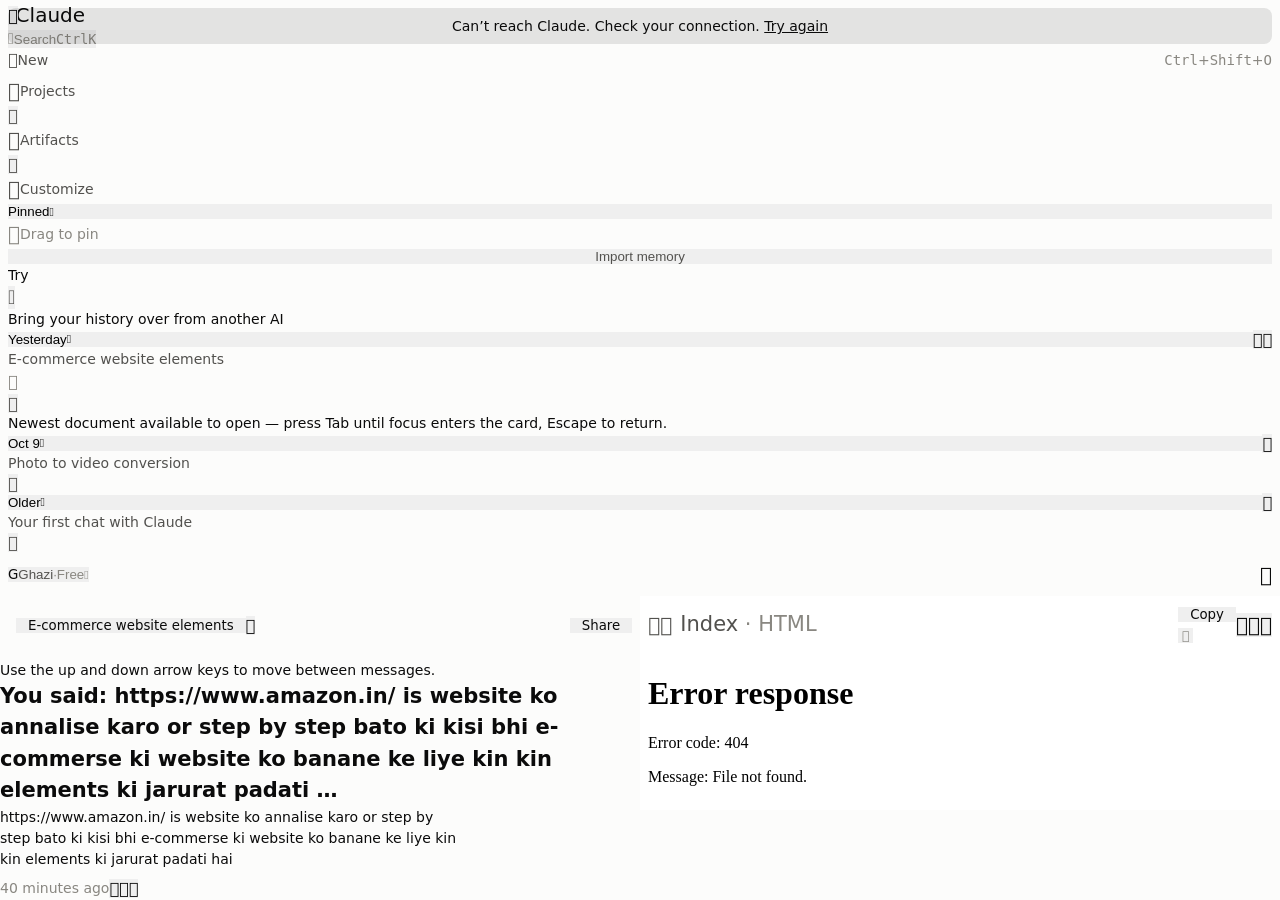
==== index.html @ fbdee8f4 "Add files via upload" ====
<!DOCTYPE html>
<!-- saved from url=(0105)https://claude.ai/chat/b3375dc2-e98e-452f-8746-2f14ea02b482?artifact=63c20c27-31de-4ec5-8698-5402ed9ad7ea -->
<html data-build-id="d40c622ef0" data-git-hash="d40c622ef07c4d318d1504ae40fabc3faa8a85fa" data-build-timestamp="1791589889" data-version="1.0.0" data-env="" data-color-version="v2" data-document-variant="full" data-entry-document="app" lang="en-US" data-theme="claude" data-mode="light" data-density="comfortable" class="cds-root h-screen antialiased scroll-smooth" data-top-level-document="" data-boot-ui-ready="frame" style="--desktop-titlebar-inset: 0px; --toast-top-offset: 56px; --font-user-message: var(--font-sans-serif); --font-claude-response: var(--font-serif);" data-reduce-motion="true"><head data-ion-ip-country="IN" data-ion-gpc-detected="" data-ion-clean-url-hop="" data-ion-entry-cache="revalidate" data-ion-served-at="1791697163340"><meta http-equiv="Content-Type" content="text/html; charset=UTF-8"><link rel="preconnect" href="https://assets-proxy.anthropic.com/" crossorigin=""><link rel="dns-prefetch" href="https://assets-proxy.anthropic.com/"><meta name="i18n-catalogs" data-i18n-catalogs="de-DE:d5150d55b406.0a038a70e9bc.f68d3ed4fe57,fr-FR:aae17ba5c318.fd5fa1056c68.3b4d96993289,ko-KR:aa8e04835e4f.d3a7d54b44ab.92c3ba7aa484,ja-JP:d1abdd467de9.b63fa513dc0f.e451e0817951,es-419:c43a8c046bca.ca8d8835f709.f72a4f57ffb6,es-ES:f2591be57ae0.f649fae74e04.072eb4b84f54,it-IT:11c4d2e8e7e2.472653f1a405.ce7096e5c678,hi-IN:6399bb09e8d1.37a802d41c31.3306aae37647,pt-BR:ea91177ac622.b5438cbeba12.29a3728c1269,id-ID:fb06abf7008c.03b6e50185f0.8e7f1c08dad4,am:3782f9ecde44.ee51f6c20133.ca3d163bab05,bho:e39b3cc34bee.c924baa7ebfb.ca3d163bab05,bn:58181308b011.26bf6c853c04.ca3d163bab05,da:90d81e604a03.b9edbfaa174b.ca3d163bab05,fi:8442e5e79469.72b0068f5d04.ca3d163bab05,fil:b7072bf5ecd5.8e111222eb6b.ca3d163bab05,gu:341837586e02.5bb975625d0a.ca3d163bab05,ha:9c4b5fe6ec16.edb7fd2111b0.ca3d163bab05,ig:f8fbfcc4d831.056e21059225.ca3d163bab05,kn:d01c49faa52d.e9725c3a9eda.ca3d163bab05,ml:cd5c7c9204f1.23ea10fc1929.ca3d163bab05,mr:0246d9229b90.8a25044b24a5.ca3d163bab05,nb:f7ff8a00094e.e12271e7d7c6.ca3d163bab05,nl:a0b5d9210f74.e5a007bc42a5.ca3d163bab05,ny:41b8ceb34b28.ce055dda771b.ca3d163bab05,om:4375ed6e2216.37ac94c27856.ca3d163bab05,pt-PT:09245f3bdeed.5fd7117b15e1.ca3d163bab05,rn:22ed7a778da6.6ae029a899a1.ca3d163bab05,ru:baa59db270cd.ddc46ce7362c.ca3d163bab05,rw:af0a48c05de8.8cf8a94a1788.ca3d163bab05,so:4e264b82ce5d.a2c79d815997.ca3d163bab05,sv:ab83195cad56.4917d1bb56cd.ca3d163bab05,sw:f54118594a04.deac06fd1a99.ca3d163bab05,ta:8b66e22bc7f9.842e919d70e8.ca3d163bab05,te:2c56162e1721.22e6150d9385.ca3d163bab05,th:d774aaf260d7.09a20dc5499a.ca3d163bab05,tr:950da83eb1fd.0f745826edce.ca3d163bab05,uk:c5519b1b5680.c7c69d247b4d.ca3d163bab05,vi:f99ff790df01.8f428a01c004.ca3d163bab05,wo:8959cd2b56a9.2fa3302282a8.ca3d163bab05,yo:0f61e12e33fa.7161236c645a.ca3d163bab05,zh-Hans:7ee95791203a.684b0c92fef0.ca3d163bab05,zh-Hant:2a6e0cee1c7f.c0d3fd7c266a.ca3d163bab05"><meta name="viewport" content="width=device-width,initial-scale=1,viewport-fit=cover,interactive-widget=resizes-content"><meta name="apple-itunes-app" content="app-id=6473753684"><meta property="og:type" content="website"><meta property="og:site_name" content="Claude"><meta property="og:image" content="https://claude.ai/images/claude_ogimage.png"><meta property="og:image:width" content="1138"><meta property="og:image:height" content="640"><meta name="twitter:card" content="summary_large_image"><link rel="icon" type="image/svg+xml" href="https://assets-proxy.anthropic.com/claude-ai/v2/assets/v1/cd02a42d9-Vq_H3mgS.svg"><link rel="shortcut icon" href="https://claude.ai/favicon.ico"><link rel="apple-touch-icon" href="https://assets-proxy.anthropic.com/claude-ai/v2/assets/v1/c129d018a-0ZbJsTbu.png"><link rel="manifest" href="https://claude.ai/manifest.json"><meta name="mobile-web-app-capable" content="yes"><meta name="theme-color" content="rgb(252, 252, 251)"><link rel="preload" href="https://assets-proxy.anthropic.com/claude-ai/v2/assets/v1/cc27851ad-DDVos-BJ.woff2" as="font" type="font/woff2" crossorigin=""><link rel="preload" href="https://assets-proxy.anthropic.com/claude-ai/v2/assets/v1/c66fc489e-2VcCjn5t.woff2" as="font" type="font/woff2" crossorigin=""><style>html.cds-root{--cds-page-bg:var(--cds-surface-1)}</style><style>body{counter-reset:katexEqnNo mmlEqnNo}</style><script data-compose-prelude="" nonce="">"number"==typeof Error.stackTraceLimit&&Error.stackTraceLimit<30&&(Error.stackTraceLimit=30);try{performance.addEventListener("resourcetimingbufferfull",function(){void 0===window.__antResourceTimingFullAt&&(window.__antResourceTimingFullAt=performance.now())})}catch(t){}void 0===globalThis.process&&(globalThis.process={env:{},cwd:function(){return"/"}}),void 0===globalThis.global&&(globalThis.global=globalThis),"function"!=typeof URL.parse&&(URL.parse=function(t,e){try{return new URL(t,e)}catch(t){return null}}),"function"!=typeof URL.canParse&&(URL.canParse=function(t,e){try{return new URL(t,e),!0}catch(t){return!1}}),function(){function t(t){if("symbol"!=typeof Symbol[t])try{Object.defineProperty(Symbol,t,{value:Symbol.for("Symbol."+t)})}catch(t){}}t("dispose"),t("asyncDispose")}(),function(){var t=Array.prototype.slice;function e(t,e){if("function"!=typeof Array.prototype[t])try{Object.defineProperty(Array.prototype,t,{value:e,writable:!0,configurable:!0})}catch(t){}}e("toSorted",function(e){return t.call(this).sort(e)}),e("toReversed",function(){return t.call(this).reverse()}),e("toSpliced",function(){var e=t.call(this);return e.splice.apply(e,arguments),e})}();try{var desktopBootPlaceholder=globalThis.desktopBootFeatures&&globalThis.desktopBootFeatures.bootPlaceholder;desktopBootPlaceholder&&"supported"===desktopBootPlaceholder.status&&(document.documentElement.setAttribute("data-desktop-boot-placeholder",""),setTimeout(function(){var t=document.documentElement;if(!t.hasAttribute("data-boot-ui-ready")){if(t.hasAttribute("data-boot-ui-hold")){t.setAttribute("data-boot-ui-revealing","");var e=function(){t.removeAttribute("data-boot-ui-revealing")},o=setTimeout(e,2e3);requestAnimationFrame(function(){requestAnimationFrame(function(){clearTimeout(o),o=setTimeout(e,200)})})}t.setAttribute("data-boot-ui-ready","timeout")}},1e4))}catch(t){}</script><style>html[data-desktop-boot-placeholder]:not([data-boot-ui-ready]) [data-boot-surface],html[data-desktop-boot-placeholder]:not([data-boot-ui-ready]):not(
[data-boot-standalone]
) body{background:0 0!important}html[data-desktop-boot-placeholder]:not([data-boot-ui-ready]) [data-page-loading]{visibility:hidden}html[data-desktop-boot-placeholder][data-boot-ui-hold]:not(
[data-boot-ui-ready]
) body{opacity:0!important}html[data-desktop-boot-placeholder][data-boot-ui-hold]:not(
[data-boot-ui-ready]
) body::after{content:"";position:fixed;inset:0;z-index:2147483647}#desktop-boot-drag-strip{display:none}html[data-desktop-boot-placeholder]:not([data-boot-ui-ready]) #desktop-boot-drag-strip{display:block;position:fixed;top:0;left:0;right:0;z-index:-1;height:48px;app-region:drag}</style><script nonce="">"use strict";(()=>{try{performance.mark("claude:head_scripts_start")}catch{}try{if(document.head.hasAttribute("data-ion-clean-url-hop")){let t=location.pathname;try{t=decodeURIComponent(t)}catch{}t=t.replace(/[\x00-\x1f\x7f]/g,"").toLowerCase().replace(/\/{2,}/g,"/").replace(/\/+$/,"");let e=location.hash.slice(1),a="/magic-link"===t?"__ml_handoff":"/appeal-status"===t?"__as_handoff":null,n=null===a&&!document.head.hasAttribute("data-ion-sso-handoff")&&!document.head.hasAttribute("data-ion-connect-handoff")&&e.split("&").some(t=>t.startsWith("jt=")&&t.length>3);if(null!==a&&""!==e||n){if(null!==a?sessionStorage.setItem(a,JSON.stringify({hash:e,at:Date.now()})):sessionStorage.setItem("__jt_handoff",JSON.stringify({hash:e,path:location.pathname,at:Date.now()})),"__ml_handoff"===a)try{sessionStorage.setItem("login_timing_hop_t0",String(Math.round(performance.timeOrigin)));let t=performance.getEntriesByType("navigation")[0];void 0!==t&&t.responseStart>0&&sessionStorage.setItem("login_timing_hop_rs",String(Math.round(performance.timeOrigin+t.responseStart)))}catch{}window.__ml_hop_pending=!0;let t=location.origin+location.pathname+location.search;history.replaceState(null,"",t),location.replace(t)}}}catch{try{window.__ml_hop_pending=!1}catch{}}})()</script><script nonce="">"use strict";(()=>{var e="claude:stale_entry_reload";try{let t=document.head.dataset,r=Number(t.ionServedAt),a=Date.now(),n=a-r,o=function(){let e=performance.getEntriesByType?.("navigation")[0]?.type;if("string"==typeof e&&""!==e)return e;switch(performance.navigation?.type){case 0:return"navigate";case 1:return"reload";case 2:return"back_forward";default:return null}}(),c="back_forward"===o,i=performance.timeOrigin||a;if("revalidate"===t.ionEntryCache&&r>0&&n>864e5&&(c||"navigate"===o&&!1!==navigator.onLine)&&!function(t,r){try{let a=JSON.parse(sessionStorage.getItem(e)??"null");return"object"==typeof a&&null!==a&&a.href===r&&t-a.at<6e4}catch{return!1}}(i,location.href)&&!function(e){try{let t=e-Number(localStorage.getItem("claude:stale_entry_clock_suspect"));return t>=0&&t<864e5}catch{return!1}}(a)){let t=!1;try{sessionStorage.setItem(e,JSON.stringify({servedAt:r,ageMs:n,at:a,href:location.href,nav:o})),t=!0}catch{}(t||c)&&(window.stop(),location.reload())}}catch{}})()</script><script nonce="">"use strict";(()=>{function e(e){let o=e+"=";for(let e of document.cookie.split(";")){let r=e.trim();if(r.startsWith(o))try{return decodeURIComponent(r.slice(o.length))}catch{return}}}function o(){return e("sessionKeyLC")||e("sessionKeyV3LC")||void 0}!function(){let e={resolve:null};try{performance.mark?.("rq_cache:preload_start");let r="keyval-store",t="keyval",n="react-query-cache",a="store:chat-draft:chorus-unified-composer",c="__PRELOADED_CHAT_DRAFT_READS__",s="__PRELOADED_CHAT_DRAFT_READS_MARKER__",l="__PRELOADED_CHAT_DRAFT_READS_PLANTED_AT__",i="__PRELOADED_CHAT_DRAFT_READS_SIGNAL__",_="chat-draft-write-signal",d=window.location.pathname,u=o();if(("/new"===d||"/new/"===d||"/"===d||"/login"===d)&&u){let o=window;o[s]=u,o[l]=Date.now();try{o[i]=localStorage.getItem(_)}catch{}o[c]={[a]:new Promise(o=>{e.resolve=o})}}let D=new Promise(o=>{let c=e=>{window.__PRELOADED_IDB_CACHE_SETTLED__=!0,o(e);try{performance.mark?.("rq_cache:preload_settled")}catch{}};if(!window.indexedDB)return e.resolve?.(void 0),void c(void 0);let s=indexedDB.open(r);s.onupgradeneeded=()=>{s.transaction?.abort()},s.onerror=()=>{e.resolve?.(void 0),c(void 0)},s.onsuccess=()=>{let o=s.result;if(!o.objectStoreNames.contains(t))return o.close(),indexedDB.deleteDatabase(r),e.resolve?.(void 0),void c(void 0);try{let r=o.transaction(t,"readonly").objectStore(t),s=e.resolve;if(s){let e=r.get(a);e.onerror=e=>{e.preventDefault(),s(void 0)},e.onsuccess=()=>s({v:e.result,t:performance.now()})}let l=r.get(n);l.onerror=()=>{o.close(),c(void 0)},l.onsuccess=()=>{o.close(),window.__PRELOADED_IDB_CACHE_RESULT__=l.result,c(l.result)}}catch{o.close(),e.resolve?.(void 0),c(void 0)}}});window.__PRELOADED_IDB_CACHE__=D,D.catch(()=>{e.resolve?.(void 0)}),performance.measure?.("rq_cache:preload_exec",{start:"rq_cache:preload_start"});try{!function(){let e,r=window,t=/^\/chat\/([0-9a-f]{8}-[0-9a-f]{4}-[0-9a-f]{4}-[0-9a-f]{4}-[0-9a-f]{12})\/?$/i.exec(location.pathname),n=t?null:/^\/(?:cowork|local_sessions|cowork_sessions)\/(?:session_|cse_)([A-Za-z0-9_]{1,64})\/?$/.exec(location.pathname),a=t?t[1]:n?"cowork:cse_"+n[1]:"",c=e=>{r.__PRELOADED_CONV_RECORD__=e},s=e=>c({uuid:a,skipped:e});if(!a)return s("not_chat_path");if(!window.indexedDB)return s("no_indexeddb");if(!o())return s("no_marker");try{let o=localStorage.getItem("spa:rqCacheRetention"),r=o&&JSON.parse(o)?.conversationStore;if(!r||!(r.days>=1)||!(r.max>=1)||n&&(!Array.isArray(r.products)||!r.products.includes("cowork")))return s("store_off");if(n&&!localStorage.getItem("conversation-store:cowork-landing"))return s("flag_off");if(localStorage.getItem("conversation-store:clear-pending"))return s("clear_pending");e=localStorage.getItem("conversation-store:unsaved:"+a)}catch{return s("storage_error")}let l=performance.now();r.__PRELOADED_CONV_RECORD_P__=new Promise(o=>{let r,t=r=>{c({uuid:a,record:r,unsaved:e,readMs:performance.now()-l}),o(null!==r)};try{r=indexedDB.open("claude-conversation-store")}catch{return void t(null)}r.onupgradeneeded=()=>{r.transaction?.abort()},r.onerror=()=>t(null),r.onsuccess=()=>{let e=r.result;if(e.onversionchange=()=>e.close(),!e.objectStoreNames.contains("trees"))return e.close(),void t(null);try{let o=e.transaction("trees","readonly").objectStore("trees").get(a);o.onsuccess=()=>{e.close(),t(o.result??null)},o.onerror=()=>{e.close(),t(null)}}catch{e.close(),t(null)}}})}()}catch{}}catch{e.resolve?.(void 0)}}()})()</script><script nonce="">"use strict";(()=>{function t(t){let e=t+"=";for(let t of document.cookie.split(";")){let a=t.trim();if(a.startsWith(e))try{return decodeURIComponent(a.slice(e.length))}catch{return}}}function e(){return t("sessionKeyLC")||t("sessionKeyV3LC")||void 0}try{if(!0!==window.__ml_hop_pending){let t=document.head.dataset.ionDefaultRouteHint,a=""===location.hash&&/^(?:[?&](?:(?:redirect=claude\.com|via|attempt|utm_\w*|gad_\w*|gclsrc|targetid|gclid|gbraid|wbraid|dclid|fbclid|ttclid|rdt_cid|msclkid|li_fat_id|twclid)(?:=[^?&]*)?)?)*$/.test(location.search),o=!t||"new_chat"===t,i=location.pathname,n="/"===i&&e()&&(!a||o);n||"/new/"===i?(history.replaceState(history.state,"","/new"+location.search+location.hash),n&&"/new"===location.pathname&&performance.mark?.("claude:root_path_rewritten")):"/login"===i&&a&&o&&document.head.dataset.ionDefaultRouteHintOutcome&&"1"===localStorage.getItem("spa:cai_cheerful_prism")&&e()&&!sessionStorage.getItem("oauth_return_to")&&!/claude(nest|gov)?\/[^ ]/i.test(navigator.userAgent)&&(history.replaceState(history.state,"","/new"+location.search),"/new"===location.pathname&&performance.mark?.("claude:login_path_rewritten"))}}catch{}})()</script><script nonce="">"use strict";(()=>{function e(e){let t=e+"=";for(let e of document.cookie.split(";")){let n=e.trim();if(n.startsWith(t))try{return decodeURIComponent(n.slice(t.length))}catch{return}}}function t(e){if(0===e.length)return e;let t=e.replace(/[^\x20-\x7E]/g,"").trim();return t.length>0?t:"invalid"}var n=/^[0-9a-f]{8}-[0-9a-f]{4}-[0-9a-f]{4}-[0-9a-f]{4}-[0-9a-f]{12}$/i,r=/^[a-zA-Z]{2,3}(-[a-zA-Z0-9]{2,8}){0,3}$/;function o(e){let t="en-US"===e?/^en-([a-z]{2})$/i.exec(function(){let e=window.desktopPreferredLanguages,t=Array.isArray(e)?e[0]:void 0;return"string"==typeof t&&/^en-[a-z]{2}$/i.test(t)?t:navigator.language}())?.[1]?.toUpperCase():void 0,n=t&&"US"!==t?"en-"+t+", en-US;q=0.9":e,o=t&&"US"!==t?["en-"+t.toLowerCase(),"en-us"]:[e.toLowerCase()];for(let e of navigator.languages||[]){let t=e.toLowerCase();if(!r.test(e)||o.includes(t))continue;if(10===o.length)break;let a=", "+e+";q=0."+(10-o.length);if(n.length+a.length>120)break;o.push(t),n+=a}return n}function a(){let e=navigator.userAgent.toLowerCase();return(e.indexOf("claude/")>=0||e.indexOf("claudenest/")>=0||e.indexOf("claudegov/")>=0)&&!!window.claudeAppBindings}var i=/^\/mobile\/(mcp-app-runtime|web-view-sandbox-runtime|time-limits)\//,s=/[?&]platform=([^&#]*)/,l=/[?&]appVersion=([^&#]*)/,c=/^[0-9A-Za-z][0-9A-Za-z.+-]{0,63}$/;function d(e,t){let n=t.exec(e);if(null===n)return null;try{return decodeURIComponent(n[1])}catch{return null}}var u=["en-US","de-DE","fr-FR","ko-KR","ja-JP","es-419","es-ES","it-IT","hi-IN","pt-BR","id-ID"];try{if(window.__SKIP_BOOTSTRAP_PRELOAD__)throw new Error;if(function(){if(!i.test(window.location.pathname))return!1;let e=d(window.location.search,s);if("ios"!==e&&"android"!==e)return!1;let t=d(window.location.search,l);return null!==t&&c.test(t)}())throw window.__BOOTSTRAP_PRELOAD__={wrapperSkip:!0},new Error;performance.mark?.("bootstrap:preload_start");let{path:p,headers:f,sessionMarker:h}=function(i={}){let s=i.apiPrefix??"/edge-api",l=e("lastActiveOrg"),c=e("sessionKeyLC")||e("sessionKeyV3LC")||void 0,d=!i.skipOrgPath&&c&&l&&n.test(l)?l:void 0,u="?statsig_hashing_algorithm=djb2&growthbook_format=sdk&cache_bust=1&include_system_prompts=false",p=d?s+"/bootstrap/"+d+"/app_start"+u:s+"/bootstrap"+u,f=function(){let n=document.documentElement.dataset,r={"anthropic-client-sha":n.gitHash??"unknown","anthropic-client-version":n.version??"unknown","anthropic-client-build":n.buildTimestamp??"unknown","anthropic-client-capabilities":"mfa_sms_v1","anthropic-device-id":t(e("anthropic-device-id")??"unknown"),"anthropic-client-platform":a()?"desktop_app":"web_claude_ai"},o=function(e){let t=e.length>=2&&e.startsWith('"')&&e.endsWith('"')?e.slice(1,-1):e;return/^[a-zA-Z0-9_.-]{1,128}$/.test(t)?t:void 0}(e("ajs_anonymous_id")??"");o&&(r["anthropic-anonymous-id"]=o);let i=e("activitySessionId");return i&&(r["x-activity-session-id"]=t(i)),r}(),h=function(){try{let e=localStorage.getItem("spa:locale");return e&&r.test(e)?e:void 0}catch{return}}();h&&(f["accept-language"]=o(h));let g=h??i.renderedLocale;return g&&(f["x-app-locale"]=g),{path:p,headers:f,sessionMarker:c}}({renderedLocale:function(e,t=u){let n=new Map;for(let e of t){let t=e.toLowerCase();n.set(t,e);let r=t.split("-")[0];n.has(r)||n.set(r,e)}for(let t of e)if(t){let e=t.toLowerCase(),r=n.get(e);if(void 0!==r)return r;let o=e.split("-")[0],a=o.length?n.get(o):void 0;if(void 0!==a)return a}return"en-US"}(navigator.languages||[])}),g=document.cookie,m=fetch(p,{credentials:"include",headers:f});window.__BOOTSTRAP_PRELOAD__={promise:m,path:p,sessionMarker:h,cookieHeader:g,locale:f["x-app-locale"]};let w=e=>performance.mark?.("bootstrap:preload_response",{detail:{ok:e}});m.then(e=>w(e.ok),()=>w(!1)).catch(()=>{}),performance.measure?.("bootstrap:preload_exec",{start:"bootstrap:preload_start"})}catch{}})()</script><meta name="route-inline-scripts-anchor" content=""><script nonce="" data-ion-route-inline-script="chat-tree-preload">"use strict";(()=>{function p(e,n,t={}){let r=new URLSearchParams;return r.append("tree","True"),r.append("rendering_mode","messages"),r.append("render_all_tools","true"),(t.includeInlineComparison??!0)&&r.append("include_inline_comparison","true"),t.consistency&&r.append("consistency",t.consistency),t.returnDanglingHumanMessage&&r.append("return_dangling_human_message","true"),t.cacheKey!==void 0&&r.append("cache_bust",t.cacheKey),`/api/organizations/${e}/chat_conversations/${n}?${r.toString()}`}function u(){if(g)return c;try{if(typeof performance.getEntriesByType!="function")return;let e=performance.getEntriesByType("navigation")[0],n=e!==void 0?e.type==="back_forward":w();return h=n===void 0?void 0:e!==void 0?"entry":"legacy",e===void 0&&n!==!0?void 0:(g=!0,c=n?T():void 0,c)}catch{return}}function _(){return u(),h}function w(){let e=performance.navigation?.type;return e===2?!0:e===0||e===1?!1:void 0}function T(){return globalThis.__HISTORY_LOAD_CACHE_KEY__??(globalThis.__HISTORY_LOAD_CACHE_KEY__=String(Math.round(performance.timeOrigin)))}var g=!1,h,c;var b="claudeai.lastChatHost.v1";function L(e){try{let n=window.localStorage.getItem(e);return n==="hub"||n==="classic"?n:null}catch{return null}}function m(){return L(b)}function o(e){let n=e+"=";for(let t of document.cookie.split(";")){let r=t.trim();if(r.startsWith(n))try{return decodeURIComponent(r.slice(n.length))}catch{return}}}function y(){return o("sessionKeyLC")||o("sessionKeyV3LC")||void 0}function C(e){if(e.length===0)return e;let n=e.replace(/[^\x20-\x7E]/g,"").trim();return n.length>0?n:"invalid"}function S(e){let n=e.length>=2&&e.startsWith('"')&&e.endsWith('"')?e.slice(1,-1):e;return/^[a-zA-Z0-9_.-]{1,128}$/.test(n)?n:void 0}var d=/^[0-9a-f]{8}-[0-9a-f]{4}-[0-9a-f]{4}-[0-9a-f]{4}-[0-9a-f]{12}$/i,k="spa:locale",O=/^[a-zA-Z]{2,3}(-[a-zA-Z0-9]{2,8}){0,3}$/;function l(){try{let e=localStorage.getItem(k);return e&&O.test(e)?e:void 0}catch{return}}var x="spa:locale-source",P="user_choice";function A(){try{return l()!==void 0&&localStorage.getItem(x)===P}catch{return!1}}function H(){let e=navigator.userAgent.toLowerCase();return(e.indexOf("claude/")>=0||e.indexOf("claudenest/")>=0||e.indexOf("claudegov/")>=0)&&!!window.claudeAppBindings}function R(){let e=document.documentElement.dataset,n={"anthropic-client-sha":e.gitHash??"unknown","anthropic-client-version":e.version??"unknown","anthropic-client-build":e.buildTimestamp??"unknown","anthropic-client-capabilities":"mfa_sms_v1","anthropic-device-id":C(o("anthropic-device-id")??"unknown"),"anthropic-client-platform":H()?"desktop_app":"web_claude_ai"},t=S(o("ajs_anonymous_id")??"");t&&(n["anthropic-anonymous-id"]=t);let r=o("activitySessionId");return r&&(n["x-activity-session-id"]=C(r)),n}var i=/^\/chat\/([0-9a-fA-F]{8}-[0-9a-fA-F]{4}-[0-9a-fA-F]{4}-[0-9a-fA-F]{4}-[0-9a-fA-F]{12})\/?$/;function f(e){return e[14]==="8"}var v="new-conversation-params-for-navigation",I="__post_login_settle",K=6e4,M=["artifact","frame"];function D(e,n){let t=new URLSearchParams(n),[r,a]=M;return!f(e)&&d.test(t.get(r)??t.get(a)??"")}function U(e,n){return f(e)||m()==="hub"&&!D(e,n)}function N(){let e=i.exec(window.location.pathname);if(!e)return;let n=e[1],t;try{let r=o("lastActiveOrg");t=r&&d.test(r)?r:void 0}catch{t=void 0}return{uuid:n,returnDanglingHumanMessage:q(window.location.search),cookieOrg:t,pendingInlineCreate:B(n)}}function q(e){let n=new URLSearchParams(e).get("allow_dangling_human_message");if(n===null)return!1;let t=n;try{t=JSON.parse(n)}catch{}return t==="1"}function B(e){try{let n=sessionStorage.getItem(v);if(!n)return!1;let t=JSON.parse(n);return t!==null&&typeof t=="object"&&e in t}catch{return!0}}function F(){try{let e=sessionStorage.getItem(I);if(!e)return!1;let n=Number(e);return Number.isFinite(n)&&Math.abs(Date.now()-n)<K}catch{return!0}}function E(){if(!i.test(window.location.pathname))return;let e=N();if(!e||e.pendingInlineCreate||U(e.uuid,window.location.search))return;let n=y();if(!e.cookieOrg||!n||F())return;if(_()===void 0)return"nav_unknown";let r=A()?l():void 0;return{url:p(e.cookieOrg,e.uuid,{consistency:"strong",returnDanglingHumanMessage:e.returnDanglingHumanMessage,cacheKey:u()}),headers:{"Content-Type":"application/json",...R(),...r&&{"accept-language":r}},sessionMarker:n}}try{if(window.__SKIP_CHAT_TREE_PRELOAD__)throw new Error;let e=E();if(e==="nav_unknown")window.__CHAT_TREE_PRELOAD__={outcome:"nav_unknown"};else if(e){performance.mark?.("chat_tree:preload_start");let n=Date.now(),t=fetch(e.url,{credentials:"include",headers:e.headers}),r={promise:t,url:e.url,sessionMarker:e.sessionMarker,dispatchedAt:n};window.__CHAT_TREE_PRELOAD__=r;let a=s=>performance.mark?.("chat_tree:preload_response",{detail:{ok:s}});t.then(s=>a(s.ok),()=>a(!1)).catch(()=>{})}}catch{}})();</script><script nonce="" data-ion-route-inline-script="hub-timeline-preload">"use strict";(()=>{var w="claudeai.lastChatHost.v1";function O(e){try{let n=window.localStorage.getItem(e);return n==="hub"||n==="classic"?n:null}catch{return null}}function _(){return O(w)}function c(e){let n=e+"=";for(let t of document.cookie.split(";")){let r=t.trim();if(r.startsWith(n))try{return decodeURIComponent(r.slice(n.length))}catch{return}}}function g(){return c("sessionKeyLC")||c("sessionKeyV3LC")||void 0}var u=/^[0-9a-f]{8}-[0-9a-f]{4}-[0-9a-f]{4}-[0-9a-f]{4}-[0-9a-f]{12}$/i,f="spa:locale";var d=/^\/chat\/([0-9a-fA-F]{8}-[0-9a-fA-F]{4}-[0-9a-fA-F]{4}-[0-9a-fA-F]{4}-[0-9a-fA-F]{12})\/?$/;function l(e){return e[14]==="8"}var y="new-conversation-params-for-navigation";var H=["artifact","frame"];function p(e,n){let t=new URLSearchParams(n),[r,o]=H;return!l(e)&&u.test(t.get(r)??t.get(o)??"")}function m(e){try{let n=sessionStorage.getItem(y);if(!n)return!1;let t=JSON.parse(n);return t!==null&&typeof t=="object"&&e in t}catch{return!0}}var S="en-US",P=["en-US","de-DE","fr-FR","ko-KR","ja-JP","es-419","es-ES","it-IT","hi-IN","pt-BR","id-ID"];function h(e,n=P){let t=new Map;for(let r of n){let o=r.toLowerCase();t.set(o,r);let a=o.split("-")[0];t.has(a)||t.set(a,r)}for(let r of e)if(r){let o=r.toLowerCase(),a=t.get(o);if(a!==void 0)return a;let i=o.split("-")[0],s=i.length?t.get(i):void 0;if(s!==void 0)return s}return S}function x(){let e=[];try{if(typeof document<"u"){let n=document.querySelector('meta[name="i18n-catalogs"]')?.dataset.i18nCatalogs||"";for(let t of n.split(",")){let r=/^([\w-]+):([\w-]+)\.([\w-]+)\.([\w-]+)$/.exec(t);r&&e.push(r.slice(1))}}}catch{}return e}function b(){let e=null;try{e=localStorage.getItem(f)}catch{e=null}if(!e)return h(navigator.languages);let n=e.toLowerCase();for(let[t]of x())if(t.toLowerCase()===n)return t;return h([e])}var L="/claudeai-rpc/anthropic.bard.api.v1alpha.ConversationService/StreamTimeline",I="persisted.spa:hubTimelineHeadOpen",k="lastActiveOrg",A="spa:hubTimelineHeadOpenProbe",v="cai_hub_preview_optout",M="__forced_logout_gate_device",C=12e3;function U(e){try{let n=localStorage.getItem(I);return!n||!u.test(n)?"latch_off":(localStorage.setItem(A,"1"),localStorage.removeItem(A),n===e?void 0:"other_org")}catch{return"latch_off"}}var K="__post_login_settle",N=6e4;function B(){try{let e=sessionStorage.getItem(K);if(!e)return!1;let n=Number(e);return Number.isFinite(n)&&Math.abs(Date.now()-n)<N}catch{return!0}}function D(){let e=navigator.userAgent.toLowerCase();return(e.indexOf("claude/")>=0||e.indexOf("claudenest/")>=0||e.indexOf("claudegov/")>=0)&&!!window.claudeAppBindings}function G(){return b()}function E(e){try{return localStorage.getItem(e)!==null}catch{return!0}}var q="claudeai.hubLargeFirstFrame.v1",F=300,W=4096;function Y(e){let n=2166136261;for(let t=0;t<e.length;t++)n^=e.charCodeAt(t),n=Math.imul(n,16777619);return(n>>>0).toString(36)}function z(){try{let e=localStorage.getItem(q);if(e===null||e.length>W)return[];let n=JSON.parse(e);return Array.isArray(n)?n.filter(t=>typeof t=="string").slice(-F):[]}catch{return[]}}function j(e){return z().indexOf(Y(e))>=0}function V(e,n){let t=n??"",r=46+(t?2+t.length:0),o=new Uint8Array(5+r);o[4]=r;let a=5;o[a++]=10,o[a++]=36;for(let i=0;i<36;i++)o[a++]=e.charCodeAt(i);if(o.set([24,1,34,2,48,1],a),a+=6,t){o[a++]=42,o[a++]=t.length;for(let i=0;i<t.length;i++)o[a++]=t.charCodeAt(i)}return o[a++]=48,o[a]=1,o}function T(e){let n=d.exec(window.location.pathname);if(!n)return"off_route";let t=n[1];if(l(t))return"cowork_session";let r;try{r=c(k)}catch{}let o=U(r);if(o)return o;if(D())return"desktop_app";if(_()!=="hub")return"hint";if(E(v))return"device_opt_out";if(E(M))return"expected_account";if(p(t,window.location.search))return"arrival_artifact";if(new URLSearchParams(window.location.search).has("incognito"))return"incognito";if(j(t))return"large_chat";if(m(t))return"inline_create";let a;try{a=g()}catch{return"no_session"}if(!r||!a)return"no_session";if(B())return"post_login";if(e==="parse"){if(document.prerendering)return"prerender";if(document.visibilityState!=="visible")return"hidden";let s=window.__BOOTSTRAP_PRELOAD__;if(s?.promise&&s.sessionMarker!==a)return"bootstrap_marker"}let i=G();return{conversationId:t,orgUuid:r,sessionMarker:a,uiLanguage:i,headers:{"content-type":"application/connect+proto","connect-protocol-version":"1","x-organization-uuid":r,"anthropic-client-platform":"web_claude_ai","anthropic-client-build":document.documentElement.dataset.buildTimestamp??"unknown","x-client-request-id":"head-open",...typeof DecompressionStream=="function"&&{"connect-accept-encoding":"gzip"}},body:V(t,i)}}function R(e,n){e.outcome??(e.outcome=n),e.response=void 0,window.clearTimeout(e.timer),e.timer=void 0;try{e.abort.abort()}catch{}}try{if(window.__SKIP_HUB_TIMELINE_PRELOAD__)throw new Error;let e=T("parse");if(typeof e=="object"){let n=new AbortController,t=window.__BOOTSTRAP_PRELOAD__?.sessionMarker;performance.mark?.("hub_timeline:preload_start");let r=Date.now(),o=performance.now(),a=fetch(L,{method:"POST",credentials:"same-origin",redirect:"error",signal:n.signal,headers:e.headers,body:e.body}),i={response:a,abort:n,conversationId:e.conversationId,orgUuid:e.orgUuid,sessionMarker:e.sessionMarker,bootstrapMarker:t,dialMode:!0,uiLanguage:e.uiLanguage,dispatchedAt:r,startedAtPerf:o,responseAt:void 0,failed:!1,timer:void 0};window.__HUB_TIMELINE_PRELOAD__=i,i.timer=window.setTimeout(()=>R(i,"timeout_inline"),C),a.then(s=>{i.responseAt=Date.now(),performance.mark?.("hub_timeline:preload_response",{detail:{ok:s.ok}})},()=>{i.failed=!0}).catch(()=>{})}else window.__HUB_TIMELINE_PRELOAD_SKIP__=e}catch{}})();</script><script nonce="">"use strict";(()=>{function e(e){return`/api/published_artifacts/${e}`}function t(e){let t=e+"=";for(let e of document.cookie.split(";")){let s=e.trim();if(s.startsWith(t))try{return decodeURIComponent(s.slice(t.length))}catch{return}}}try{let s="([0-9a-fA-F]{8}(?:-[0-9a-fA-F]{4}){3}-[0-9a-fA-F]{12})",n=new RegExp("^/(?:public/artifacts/"+s+"(?:/embed)?|share/"+s+")$").exec(location.pathname),i=n?.[1]?[e(n[1]),e(n[1])+"/meta"]:n?.[2]&&void 0===(t("sessionKeyLC")||t("sessionKeyV3LC")||void 0)?[function(e){return`/api/chat_snapshots/${e}?rendering_mode=messages&render_all_tools=true`}(n[2])]:void 0;if(i){let e={responses:{}};window.__PUBLIC_VIEWER_PRELOAD__=e;for(let t of i)(e.responses[t]=fetch(t,{credentials:"include"})).catch(()=>{})}}catch{}})()</script><script nonce="">"use strict";(()=>{var e="en-US",t=["en-US","de-DE","fr-FR","ko-KR","ja-JP","es-419","es-ES","it-IT","hi-IN","pt-BR","id-ID"];function o(o,r=t){let n=new Map;for(let e of r){let t=e.toLowerCase();n.set(t,e);let o=t.split("-")[0];n.has(o)||n.set(o,e)}for(let e of o)if(e){let t=e.toLowerCase(),o=n.get(t);if(void 0!==o)return o;let r=t.split("-")[0],a=r.length?n.get(r):void 0;if(void 0!==a)return a}return e}function r(){let e=[];try{if(typeof document<"u"){let t=document.querySelector('meta[name="i18n-catalogs"]')?.dataset.i18nCatalogs||"";for(let o of t.split(",")){let t=/^([\w-]+):([\w-]+)\.([\w-]+)\.([\w-]+)$/.exec(o);t&&e.push(t.slice(1))}}}catch{}return e}try{if(window.__SKIP_I18N_CATALOG_PRELOAD__)throw new Error;let t=function(){let e=null;try{e=localStorage.getItem("spa:locale")}catch{e=null}if(!e)return o(navigator.languages);let t=e.toLowerCase();for(let[e]of r())if(e.toLowerCase()===t)return e;return o([e])}();if(t===e)throw new Error;performance.mark?.("i18n:catalog_preload_start");let n=function(e){for(let[t,o,n,a]of r())if(t===e)return{base:"/i18n/"+e+".json?v="+o,dynamic:"/i18n/dynamic/"+e+".json?v="+n,overrides:"/i18n/"+e+".overrides.json?v="+a};let t=encodeURIComponent(e);return{base:"/i18n/"+t+".json",dynamic:"/i18n/dynamic/"+t+".json",overrides:"/i18n/"+t+".overrides.json"}}(t),a={},i={};for(let e of[n.base,n.dynamic,n.overrides]){let t=fetch(e),o=t.then(e=>e.ok?e.json():void 0);o.catch(()=>{}),a[e]=t,i[e]=o}let l={locale:t,responses:a,bodies:i};window.__I18N_CATALOG_PRELOAD__=l,performance.measure?.("i18n:catalog_preload_exec",{start:"i18n:catalog_preload_start"})}catch{}})()</script><script data-boot-recovery="" nonce="">"use strict";(()=>{var e={failed:0};window.__bootRecovery=e,function(e){let r=e=>{try{e()}catch{}},t="link[rel=modulepreload][crossorigin],script[type=module][src][crossorigin]",o="spa_boot_refetch",n=new WeakMap,s=0,i="",a=!0,c=!1,l=[],d=0,f=0,m=e=>e.href||e.src,u=()=>[...document.querySelectorAll(t)],p=e=>fetch(m(e),{mode:"cors",credentials:"same-origin",cache:"reload"}).then(e=>e.arrayBuffer().then(()=>e.ok?2:404===e.status?1:0)).catch(()=>0),y=()=>performance.getEntriesByName("entry_eval:start","mark")[0],g=e=>{try{let r=JSON.parse(sessionStorage.getItem(o)??"");return(e?r[4]===e:r[4])&&r[2]&&Math.abs(Date.now()-r[0])<6e5}catch{return!1}},h=(t,o)=>r(()=>{let r=1<<(e?.endingOf?.(t)??0);o?d|=r:f=1|r});function v(){if(i||!g())try{sessionStorage.setItem(o,JSON.stringify([Date.now(),s,a,Math.round(performance.now()),i,d||f]))}catch{}}function S(){if(!s)return;let t=0;for(let e of u()){let r=n.get(e);(1===r||0===r&&i)&&(n.set(e,r=2),p(e).then(r=>{a&&(a=0!==r),c=2===r,n.set(e,3),S()})),(void 0===r||2===r)&&t++}y()||(c&&l.splice(0).forEach(p),t||(r(()=>e?.settled?.(s,a)),v()))}function w(o){let d=o.target,f=d instanceof Element,p=f&&!d.matches(t);if(p&&"error"===o.type&&d.matches("link[rel=preload][crossorigin],link[data-entry-stylesheet]")&&l.push(d),!p||e?.progress){if(y())return void E("removeEventListener");if(p)return void r(()=>e?.progress?.(s));if(f){let e=+("error"===o.type&&(s>0||"complete"!==document.readyState));n.set(d,e),s+=e,c&&(c=!e),e&&h(m(d),d.href)}else{if(!(!i&&o.error instanceof SyntaxError&&"fromAsync"in Array&&u().some(e=>m(e)===o.filename)))return;if(g(o.filename))return s++,a=c=!1,void r(()=>e?.settled?.(s,!1));i=o.filename,s++,c=!1,h(i),v()}S(),r(()=>e?.progress?.(s))}}function E(e){window[e]("error",w,!0),document[e]("load",w,!0)}E("addEventListener")}({progress(r){r>e.failed&&(e.allGood=void 0),e.failed=r,e.progress?.(r)},settled(r,t){e.failed=r,e.allGood=t,e.settled?.(r,t)},endingOf:function(e){let{responseStatus:r,deliveryType:t,transferSize:o,encodedBodySize:n,serverTiming:s}=performance.getEntriesByName(e,"resource")[0]??{},i=s?.some(e=>"dcz_on"===e.name);return r?r>399?4:"cache"===t||n&&!o?3:n?i?9:7:o?i?1:2:6:0===r?5:8}})})()</script><script nonce="">"use strict";(()=>{var e="https://assets.claude.ai/videos/login-hero-kt3-still-005fec8b.webp";function t(e){return n(e).replace(/[A-Z]/g,e=>e.toLowerCase())}function n(e){let t=0,n=e.length;for(;t<n&&(" "===e[t]||"\t"===e[t]);)t+=1;for(;n>t&&(" "===e[n-1]||"\t"===e[n-1]);)n-=1;return e.slice(t,n)}function r(e){let t=e+"=";for(let e of document.cookie.split(";")){let n=e.trim();if(n.startsWith(t))try{return decodeURIComponent(n.slice(t.length))}catch{return}}}function o(){return r("sessionKeyLC")||r("sessionKeyV3LC")||void 0}var i="https://js.hcaptcha.com";function c(e,t,n){let r=document.createElement("link");r.rel=e,r.href=t;for(let e in n)r.setAttribute(e,n[e]);document.head.appendChild(r)}function l(){return new URLSearchParams(location.search.slice(1))}function a(e,t){let n=e.getAll(t);if(1!==n.length)return 0===n.length?null:n[0];try{let e=JSON.parse(n[0]),t=Array.isArray(e)?e[0]:e;return"string"==typeof t?t:n[0]}catch{return n[0]}}try{if(!0!==window.__ml_hop_pending){let r=location.pathname;if("/login"!==r||o())("/magic-link"===r&&function(){let e=l();if("desktop_app"===a(e,"client"))return!1;let r=a(e,"continue");if("team_signup"===r||"enterprise_signup"===r)return!0;if(!document.head.hasAttribute("data-ion-pending-login"))return!1;let[o,i]=function(){let e=location.hash.slice(1);if(""!==e)return e;try{let e=sessionStorage.getItem("__ml_handoff");if(null===e)return"";let t=JSON.parse(e);if("string"==typeof t.hash&&"number"==typeof t.at&&Date.now()-t.at<=6e5)return t.hash}catch{}return""}().split(":");if(!o||!i)return!1;let c=function(e){try{let t=Uint8Array.from(atob(e.replace(/-/g,"+").replace(/_/g,"/")),e=>e.charCodeAt(0));return new TextDecoder("utf-8",{fatal:!0,ignoreBOM:!0}).decode(t)}catch{return null}}(i),u=function(){for(let e of document.cookie.split(";")){let t=n(e),r=t.indexOf("=");if(!(r<=0||"__Host-claude-ai-pending-login-email"!==t.slice(0,r)))try{return decodeURIComponent(t.slice(r+1))}catch{return null}}return null}();return null!==c&&null!==u&&t(u)===t(c)}()||"/login/popup-google-auth"===r)&&(c("preconnect",i),c("preconnect","https://newassets.hcaptcha.com"));else{let t=/claude(nest|gov)?\/[^ ]/i.test(navigator.userAgent)&&!!window.claudeAppBindings,n=l().get("returnTo")?.includes("/oauth/authorize")??!1;!t&&!n&&(c("preconnect",new URL(e).origin),document.addEventListener("DOMContentLoaded",()=>{try{if(o()||!function(){let e=navigator.connection;return void 0!==e&&"4g"===e.effectiveType&&"number"==typeof e.downlink&&e.downlink>=9&&!0!==e.saveData}())return;c("preload",e,{as:"image",media:"(min-width: 64rem)"})}catch{}},{once:!0})),c("preconnect",i),t||c("preconnect","https://accounts.google.com")}}}catch{}})()</script><script type="module" crossorigin="" src="./index_files/index-Bzztfoks.js.download" nonce=""></script><link rel="modulepreload" crossorigin="" href="https://assets-proxy.anthropic.com/claude-ai/v2/assets/v1/vendor-zod-AYQ1i5E6.js"><link rel="modulepreload" crossorigin="" href="https://assets-proxy.anthropic.com/claude-ai/v2/assets/v1/rolldown-runtime-C3OYiQ02.js"><link rel="modulepreload" crossorigin="" href="https://assets-proxy.anthropic.com/claude-ai/v2/assets/v1/vendor-frame-DNQ-FS3I.js"><link rel="modulepreload" crossorigin="" href="https://assets-proxy.anthropic.com/claude-ai/v2/assets/v1/preload-helper-Bb-WZjym.js"><link rel="modulepreload" crossorigin="" href="https://assets-proxy.anthropic.com/claude-ai/v2/assets/v1/shared-frame-boot-C0bwV_QB.js"><link rel="modulepreload" crossorigin="" href="https://assets-proxy.anthropic.com/claude-ai/v2/assets/v1/shared-frame-DFbvW9Cm.js"><link rel="modulepreload" crossorigin="" href="https://assets-proxy.anthropic.com/claude-ai/v2/assets/v1/vendor-datadog-Cx_GiDCs.js"><link rel="modulepreload" crossorigin="" href="https://assets-proxy.anthropic.com/claude-ai/v2/assets/v1/vendor-growthbook-Bq6mjpo0.js"><link rel="modulepreload" crossorigin="" href="https://assets-proxy.anthropic.com/claude-ai/v2/assets/v1/vendor-query-CxCLV4xq.js"><link rel="modulepreload" crossorigin="" href="https://assets-proxy.anthropic.com/claude-ai/v2/assets/v1/shared-l-p-m-0-CbQFC6Wr.js"><link rel="modulepreload" crossorigin="" href="https://assets-proxy.anthropic.com/claude-ai/v2/assets/v1/vendor-all-l-p-m-0-CrTDiNyn.js"><link rel="modulepreload" crossorigin="" href="https://assets-proxy.anthropic.com/claude-ai/v2/assets/v1/vendor-router-DACvzZmE.js"><link rel="modulepreload" crossorigin="" href="https://assets-proxy.anthropic.com/claude-ai/v2/assets/v1/shared-l-p-m-1--E6c7YGn.js"><link rel="modulepreload" crossorigin="" href="https://assets-proxy.anthropic.com/claude-ai/v2/assets/v1/shared-l-p-m-2-BqN7gGau.js"><link rel="modulepreload" crossorigin="" href="https://assets-proxy.anthropic.com/claude-ai/v2/assets/v1/vendor-intl-DHZvg5uN.js"><link rel="modulepreload" crossorigin="" href="https://assets-proxy.anthropic.com/claude-ai/v2/assets/v1/shared-l-p-m-3-B9pUKnbr.js"><link rel="modulepreload" crossorigin="" href="https://assets-proxy.anthropic.com/claude-ai/v2/assets/v1/vendor-motion-DeCaYUpg.js"><link rel="modulepreload" crossorigin="" href="https://assets-proxy.anthropic.com/claude-ai/v2/assets/v1/shared-l-p-m-5-BjWyrdyC.js"><link rel="modulepreload" crossorigin="" href="https://assets-proxy.anthropic.com/claude-ai/v2/assets/v1/vendor-base-ui-CFrKoipr.js"><link rel="modulepreload" crossorigin="" href="https://assets-proxy.anthropic.com/claude-ai/v2/assets/v1/shared-l-p-m-6-Ur-b51sO.js"><link rel="modulepreload" crossorigin="" href="https://assets-proxy.anthropic.com/claude-ai/v2/assets/v1/shared-l-m-0-BdbpPVZO.js"><link rel="modulepreload" crossorigin="" href="https://assets-proxy.anthropic.com/claude-ai/v2/assets/v1/shared-l-0-BWfUzFvW.js"><link rel="modulepreload" crossorigin="" href="https://assets-proxy.anthropic.com/claude-ai/v2/assets/v1/shared-p-m-0-BWVwTj25.js"><link rel="modulepreload" crossorigin="" href="https://assets-proxy.anthropic.com/claude-ai/v2/assets/v1/vendor-all-m-0-Bu22Vr7G.js"><link rel="modulepreload" crossorigin="" href="https://assets-proxy.anthropic.com/claude-ai/v2/assets/v1/shared-m-0-DzfyVoPR.js"><link rel="modulepreload" crossorigin="" href="https://assets-proxy.anthropic.com/claude-ai/v2/assets/v1/vendor-prosemirror-CZu6ekcb.js"><link rel="modulepreload" crossorigin="" href="https://assets-proxy.anthropic.com/claude-ai/v2/assets/v1/vendor-tiptap-BRWvwo6q.js"><link rel="modulepreload" crossorigin="" href="https://assets-proxy.anthropic.com/claude-ai/v2/assets/v1/shared-m-1-D72Z34ZU.js"><link rel="modulepreload" crossorigin="" href="https://assets-proxy.anthropic.com/claude-ai/v2/assets/v1/shared-m-2-CMVAQFi7.js"><link rel="modulepreload" crossorigin="" href="https://assets-proxy.anthropic.com/claude-ai/v2/assets/v1/vendor-markdown-DagNntqf.js"><link rel="modulepreload" crossorigin="" href="https://assets-proxy.anthropic.com/claude-ai/v2/assets/v1/shared-0-Dsui6SsB.js"><link rel="modulepreload" crossorigin="" href="https://assets-proxy.anthropic.com/claude-ai/v2/assets/v1/shared-p-0-DtUt-9_h.js"><link rel="modulepreload" crossorigin="" href="https://assets-proxy.anthropic.com/claude-ai/v2/assets/v1/shared-1-DT-Mq-A-.js"><link rel="modulepreload" crossorigin="" href="https://assets-proxy.anthropic.com/claude-ai/v2/assets/v1/shared-2-uQ2I-GQa.js"><link rel="modulepreload" crossorigin="" href="https://assets-proxy.anthropic.com/claude-ai/v2/assets/v1/shared-3-B-hg3-je.js"><link rel="modulepreload" crossorigin="" href="https://assets-proxy.anthropic.com/claude-ai/v2/assets/v1/vendor-all-0-BTzDxZwC.js"><link rel="modulepreload" crossorigin="" href="https://assets-proxy.anthropic.com/claude-ai/v2/assets/v1/vendor-utils-h7KXFLrg.js"><link rel="modulepreload" crossorigin="" href="https://assets-proxy.anthropic.com/claude-ai/v2/assets/v1/shared-28-68eds_w-.js"><link rel="modulepreload" crossorigin="" href="https://assets-proxy.anthropic.com/claude-ai/v2/assets/v1/shared-4-Ct2PRQRV.js"><link rel="modulepreload" crossorigin="" href="https://assets-proxy.anthropic.com/claude-ai/v2/assets/v1/shared-5-CyXGfNR7.js"><link rel="modulepreload" crossorigin="" href="https://assets-proxy.anthropic.com/claude-ai/v2/assets/v1/shared-6-DRmS8DxG.js"><link rel="modulepreload" crossorigin="" href="https://assets-proxy.anthropic.com/claude-ai/v2/assets/v1/shared-styles-CMZvnPNg.js"><link rel="modulepreload" crossorigin="" href="https://assets-proxy.anthropic.com/claude-ai/v2/assets/v1/shared-7-B-kXHUOv.js"><link rel="modulepreload" crossorigin="" href="https://assets-proxy.anthropic.com/claude-ai/v2/assets/v1/shared-8-C-PbbAjl.js"><link rel="modulepreload" crossorigin="" href="https://assets-proxy.anthropic.com/claude-ai/v2/assets/v1/vendor-icons-DAWEVdmS.js"><link rel="modulepreload" crossorigin="" href="https://assets-proxy.anthropic.com/claude-ai/v2/assets/v1/shared-9-BzBpDFis.js"><link rel="modulepreload" crossorigin="" href="https://assets-proxy.anthropic.com/claude-ai/v2/assets/v1/shared-10-83OJIYC6.js"><link rel="modulepreload" crossorigin="" href="https://assets-proxy.anthropic.com/claude-ai/v2/assets/v1/shared-11-d0QDiW8J.js"><link rel="modulepreload" crossorigin="" href="https://assets-proxy.anthropic.com/claude-ai/v2/assets/v1/shared-12-BMICOIGC.js"><link rel="modulepreload" crossorigin="" href="https://assets-proxy.anthropic.com/claude-ai/v2/assets/v1/shared-13-B7O5l6pL.js"><link rel="modulepreload" crossorigin="" href="https://assets-proxy.anthropic.com/claude-ai/v2/assets/v1/shared-14-D9l5DGSU.js"><link rel="modulepreload" crossorigin="" href="https://assets-proxy.anthropic.com/claude-ai/v2/assets/v1/shared-15-CuxGJsr0.js"><link rel="modulepreload" crossorigin="" href="https://assets-proxy.anthropic.com/claude-ai/v2/assets/v1/shared-16-B4zXkq1t.js"><link rel="modulepreload" crossorigin="" href="https://assets-proxy.anthropic.com/claude-ai/v2/assets/v1/shared-17-CVtRHpdr.js"><link rel="modulepreload" crossorigin="" href="https://assets-proxy.anthropic.com/claude-ai/v2/assets/v1/shared-18-BS1yk07I.js"><link rel="modulepreload" crossorigin="" href="https://assets-proxy.anthropic.com/claude-ai/v2/assets/v1/shared-19-CKm1XyFm.js"><link rel="modulepreload" crossorigin="" href="https://assets-proxy.anthropic.com/claude-ai/v2/assets/v1/shared-20-pDBJPtgP.js"><link rel="modulepreload" crossorigin="" href="https://assets-proxy.anthropic.com/claude-ai/v2/assets/v1/shared-21-BU8PJYR4.js"><link rel="modulepreload" crossorigin="" href="https://assets-proxy.anthropic.com/claude-ai/v2/assets/v1/shared-22-Dqjo1_41.js"><link rel="modulepreload" crossorigin="" href="https://assets-proxy.anthropic.com/claude-ai/v2/assets/v1/shared-23-tbvYfTpH.js"><link rel="modulepreload" crossorigin="" href="https://assets-proxy.anthropic.com/claude-ai/v2/assets/v1/shared-24-C_OgTDWO.js"><script nonce="">"use strict";(()=>{var t=new Set(["tw","hk","mo"]);function e(e){let[n,...r]=e.toLowerCase().split(/[-_]/);if("ja"===n)return"ja";if("ko"===n)return"ko";if("zh"!==n&&"yue"!==n)return null;let u=r.find(t=>4===t.length);if("hant"===u)return"zh-hant";if("hans"===u)return"zh-hans";let a=r.find(t=>2===t.length);return void 0!==a&&t.has(a)||"yue"===n?"zh-hant":"zh-hans"}try{!function(){let t=function(t){for(let n of t){let t=e(n);if(null!==t)return t}return null}(function(){let t=window.desktopPreferredLanguages,e=Array.isArray(t)?t.filter(t=>"string"==typeof t):[];return e.length>0?e:navigator.languages}());null!==t&&document.documentElement.setAttribute("data-cjk-order",t)}()}catch{}})()</script><script nonce="">"use strict";(()=>{var t="new-page-dock-korea-latch";var e=200,r=420;function i(t){return Math.min(r,Math.max(e,t))}var a={collapsed:!1,sidebarWidth:288};var n="data-sidebar-chrome";var d=["classic","home"];var o,s="--prerender-activation-viewport-height",l="data-prerender-headroom-arm";try{if((function(t){return"KR"===t.head?.dataset.ionIpCountry}(o=document)||function(e){try{return"1"===e.defaultView?.localStorage.getItem(t)}catch{return!1}}(o))&&o.documentElement.setAttribute("data-new-page-korea",""),"/new"===window.location.pathname){!function(t){!0===t.prerendering&&t.addEventListener("prerenderingchange",()=>{try{let e=t.documentElement,r=t.createElement("div");r.style.cssText="position:fixed;height:100vh",e.appendChild(r);let i=r.getBoundingClientRect().height;if(r.remove(),!(i>0))return;e.style.setProperty(s,i+"px"),e.setAttribute(l,i>=900?"tall":"short");let a=innerWidth,n=innerHeight,d=()=>{let t=innerHeight-n;(innerWidth!==a||t<0||t>150)&&(e.style.setProperty(s,"100vh"),e.removeAttribute(l),removeEventListener("resize",d))};addEventListener("resize",d),requestAnimationFrame(d)}catch{}},{once:!0})}(document);let t=document.documentElement;t.setAttribute("data-sidebar-chrome-preference","rail");let r=navigator.userAgent,o=/claude(nest|gov)?\/[^ ]/i.test(r)&&!!window.claudeAppBindings;o&&t.setAttribute("data-sidebar-desktop-app","");let u=window.localStorage,c=window.innerWidth,h=function(t){let{collapsed:e,sidebarWidth:r}=function(t){if(null===t)return a;try{let e=JSON.parse(t);if("object"!=typeof e||null===e)return a;let r=e.state;if("object"!=typeof r||null===r)return a;let n=r;return{collapsed:!!n.collapsed,sidebarWidth:"number"==typeof n.sidebarWidth?i(n.sidebarWidth):a.sidebarWidth}}catch{return a}}(t.dframeStoreRaw),n=function(t){return Math.max(700,Math.ceil(t)+330-1)}(r),d=!e&&(700===n||t.viewportWidth>n);return{chrome:"rail",showSidebar:d,sidebarWidth:d?r:null}}({dframeStoreRaw:u.getItem("dframe-store"),viewportWidth:c}),p="1"===u.getItem("app-switcher-wordmark-latch");p&&t.setAttribute("data-sidebar-app-switcher","");let m=function(t){return d.includes(t??"")?t:null}(u.getItem("new-page-layout-latch"));if(null!==m&&"classic"!==m&&t.setAttribute("data-new-page-layout",m),t.setAttribute("data-prepaint-viewport-width",String(c)),t.setAttribute("data-prepaint-viewport-height",String(window.innerHeight)),h.showSidebar){if(t.setAttribute(n,h.chrome),null!==h.sidebarWidth){let r="hub"===u.getItem("claudeai.lastChatHost.v1")&&"classic"!==u.getItem("claudeai.lastChatLook.v1"),i=!o&&(p||r),a=i?Math.max(h.sidebarWidth,e+32):h.sidebarWidth;t.setAttribute("data-sidebar-width",String(a)),t.style.setProperty("--static-sidebar-width",a+"px"),t.setAttribute("data-sidebar-wordmark-size",String(function(t,e=0){let r=t-16-e;return r<=196?15:r<=214?17:20}(a,i?32:0)))}}else t.setAttribute(n,"none")}}catch{}})()</script><style data-static-critical-css="">@layer properties,software-compositing,cds-card,theme,base,components,utilities;::view-transition-group(chat-image-preview){animation-duration:.35s;animation-timing-function:cubic-bezier(.32,.72,0,1)}::view-transition-image-pair(chat-image-preview){isolation:auto;animation:.35s cubic-bezier(.32,.72,0,1) both vt-image-preview-decoration-in;overflow:clip}::view-transition-old(chat-image-preview),::view-transition-new(chat-image-preview){mix-blend-mode:normal;object-fit:cover;width:100%;height:100%;animation:none}html:not(.vt-image-preview-closing)::view-transition-old(chat-image-preview){display:none}:root[data-dframe] [class*=cursor-zoom-in]:not(:disabled){cursor:zoom-in}@font-face{font-family:anthropic-sans;src:url(https://assets-proxy.anthropic.com/claude-ai/v2/assets/v1/cc27851ad-DDVos-BJ.woff2)format("woff2");font-weight:300 800;font-style:normal;font-display:swap;font-feature-settings:"dlig" 0}@font-face{font-family:anthropic-sans;src:url(https://assets-proxy.anthropic.com/claude-ai/v2/assets/v1/c9d3a3a49-CJtkx3-S.woff2)format("woff2");font-weight:300 800;font-style:italic;font-display:swap;font-feature-settings:"dlig" 0}@font-face{font-family:anthropic-serif;src:url(https://assets-proxy.anthropic.com/claude-ai/v2/assets/v1/c66fc489e-2VcCjn5t.woff2)format("woff2");font-weight:300 800;font-style:normal;font-display:swap}@font-face{font-family:anthropic-serif;src:url(https://assets-proxy.anthropic.com/claude-ai/v2/assets/v1/cc410af59-Dcb-9NUS.woff2)format("woff2");font-weight:300 800;font-style:italic;font-display:swap}@font-face{font-family:Anthropic Serif Fallback Georgia;src:local(Georgia);size-adjust:104.79%;ascent-override:94.71%;descent-override:24.57%;line-gap-override:0%;unicode-range:U+20-7E,U+A0-B4,U+B6-17F,U+2012-2015,U+2018-2022,U+2026,U+2030,U+2032-2034,U+2039-203A,U+2044}@font-face{font-family:Anthropic Serif Fallback Times;src:local(Times New Roman),local(TimesNewRomanPSMT),local(Liberation Serif),local(LiberationSerif);size-adjust:114.99%;ascent-override:86.31%;descent-override:22.39%;line-gap-override:0%;unicode-range:U+20-7E,U+A0-B4,U+B6-17F,U+2012-2015,U+2018-2022,U+2026,U+2030,U+2032-2034,U+2039-203A,U+2044}@font-face{font-family:Anthropic Serif Fallback DejaVu;src:local(DejaVu Serif),local(DejaVuSerif);size-adjust:90.15%;ascent-override:110.1%;descent-override:28.56%;line-gap-override:0%;unicode-range:U+20-7E,U+A0-B4,U+B6-17F,U+2012-2015,U+2018-2022,U+2026,U+2030,U+2032-2034,U+2039-203A,U+2044}@font-face{font-family:Anthropic Serif Fallback Noto;src:local(Noto Serif),local(NotoSerif),local(NotoSerif-Regular);size-adjust:97.12%;ascent-override:102.19%;descent-override:26.51%;line-gap-override:0%;unicode-range:U+20-7E,U+A0-B4,U+B6-17F,U+2012-2015,U+2018-2022,U+2026,U+2030,U+2032-2034,U+2039-203A,U+2044}:root{--font-script-fallbacks:"Kohinoor Devanagari", "Kohinoor Bangla", "Kohinoor Telugu", "Tamil Sangam MN", "Kohinoor Gujarati", "Malayalam Sangam MN", "Nirmala UI", "Noto Sans Devanagari UI", "Noto Sans Devanagari", "Noto Sans Bengali UI", "Noto Sans Bengali", "Noto Sans Telugu UI", "Noto Sans Telugu", "Noto Sans Tamil UI", "Noto Sans Tamil", "Noto Sans Gujarati UI", "Noto Sans Gujarati", "Noto Sans Kannada UI", "Noto Sans Kannada", "Noto Sans Malayalam UI", "Noto Sans Malayalam", Thonburi, "Leelawadee UI", "Noto Sans Thai UI", "Noto Sans Thai", Kefa, Ebrima, "Noto Sans Ethiopic", "Abyssinica SIL";--font-cjk-sans-sc:"PingFang SC";--font-cjk-sans-tc:"PingFang TC";--font-cjk-sans-jp:"Hiragino Sans";--font-cjk-sans-kr:"Apple SD Gothic Neo";--font-cjk-sans-fallback:var(--font-cjk-sans-sc), var(--font-cjk-sans-tc), var(--font-cjk-sans-jp), var(--font-cjk-sans-kr);--font-sans-fallbacks:system-ui, "Segoe UI", Roboto, Helvetica, Arial, var(--font-cjk-sans-fallback), var(--font-script-fallbacks), sans-serif;--font-anthropic-sans:"anthropic-sans", var(--font-sans-fallbacks);--font-cjk-serif-sc:"PingFang SC", "Microsoft YaHei", "Noto Sans CJK SC";--font-cjk-serif-tc:"PingFang TC", "Microsoft JhengHei", "Noto Sans CJK TC";--font-cjk-serif-jp:"Hiragino Sans", "Yu Gothic", Meiryo, "Noto Sans CJK JP";--font-cjk-serif-kr:"Apple SD Gothic Neo", "Malgun Gothic", "Noto Sans CJK KR";--font-cjk-serif-fallback:var(--font-cjk-serif-sc), var(--font-cjk-serif-tc), var(--font-cjk-serif-jp), var(--font-cjk-serif-kr);--font-anthropic-serif:"anthropic-serif", "Anthropic Serif Fallback Georgia", "Anthropic Serif Fallback Times", "Anthropic Serif Fallback DejaVu", "Anthropic Serif Fallback Noto", Georgia, "Arial Hebrew", "Noto Sans Hebrew", "Times New Roman", Times, var(--font-cjk-serif-fallback), var(--font-script-fallbacks), serif}:root:lang(zh-Hans){--font-cjk-sans-fallback:var(--font-cjk-sans-sc), var(--font-cjk-sans-tc), var(--font-cjk-sans-jp), var(--font-cjk-sans-kr);--font-cjk-serif-fallback:var(--font-cjk-serif-sc), var(--font-cjk-serif-tc), var(--font-cjk-serif-jp), var(--font-cjk-serif-kr)}html[data-cjk-order=zh-hant],:root:lang(zh-Hant){--font-cjk-sans-fallback:var(--font-cjk-sans-tc), var(--font-cjk-sans-sc), var(--font-cjk-sans-jp), var(--font-cjk-sans-kr);--font-cjk-serif-fallback:var(--font-cjk-serif-tc), var(--font-cjk-serif-sc), var(--font-cjk-serif-jp), var(--font-cjk-serif-kr)}html[data-cjk-order=ja],:root:lang(ja){--font-cjk-sans-fallback:var(--font-cjk-sans-jp), var(--font-cjk-sans-sc), var(--font-cjk-sans-tc), var(--font-cjk-sans-kr);--font-cjk-serif-fallback:var(--font-cjk-serif-jp), var(--font-cjk-serif-sc), var(--font-cjk-serif-tc), var(--font-cjk-serif-kr)}html[data-cjk-order=ko],:root:lang(ko){--font-cjk-sans-fallback:var(--font-cjk-sans-kr), var(--font-cjk-sans-sc), var(--font-cjk-sans-tc), var(--font-cjk-sans-jp);--font-cjk-serif-fallback:var(--font-cjk-serif-kr), var(--font-cjk-serif-sc), var(--font-cjk-serif-tc), var(--font-cjk-serif-jp)}html[data-cjk-order],:root:lang(ja),:root:lang(ko),:root:lang(zh-Hans),:root:lang(zh-Hant){--cds-font-system:ui-sans-serif, system-ui, -apple-system, "Segoe UI", Roboto, var(--font-cjk-sans-fallback), sans-serif}:root:lang(vi),:root:lang(ha){--font-anthropic-sans:var(--font-sans-fallbacks);--font-anthropic-serif:"Times New Roman", Times, var(--font-cjk-serif-fallback), var(--font-script-fallbacks), serif}@layer properties{@supports (((-webkit-hyphens:none)) and (not (margin-trim:inline))) or ((-moz-orient:inline) and (not (color:rgb(from red r g b)))){*,:before,:after,::backdrop{--tw-border-style:solid;--tw-leading:initial;--tw-shadow:0 0 #0000;--tw-shadow-color:initial;--tw-inset-shadow:0 0 #0000;--tw-ring-shadow:0 0 #0000;--tw-inset-ring-shadow:0 0 #0000;--tw-ring-offset-shadow:0 0 #0000;--_cds-font-weight-role:initial;--_cds-font-axis-wght-role:initial}}}@layer cds-card{:where(.cds-root [data-cds=Card]:has([data-cds=CardLink])) :where(a,button,input,select,textarea,label,summary,iframe,[role=button],[contenteditable]:not([contenteditable=false]),[tabindex]:not([tabindex^=\-])):where(:not([data-cds=CardLink],[data-cds=CardLink] *)){z-index:1;position:relative}:where(.cds-root [data-cds-row]) :where(a,button,input,select,textarea,label,summary,iframe,[role=button],[contenteditable]:not([contenteditable=false]),[tabindex]:not([tabindex^=\-])):where(:not([data-cds-row-toggle],[data-cds-row-navigate])){z-index:1;position:relative}}@layer theme{:root,:host{--spacing:.25rem;--container-2xl:42rem;--container-7xl:80rem;--text-xs:.75rem;--text-xs--line-height:calc(1 / .75);--leading-relaxed:1.625;--radius-lg:.5rem;--default-font-family:var(--cds-font-sans)}}@layer base{*,:after,:before,::backdrop{box-sizing:border-box;border:0 solid;margin:0;padding:0}::file-selector-button{box-sizing:border-box;border:0 solid;margin:0;padding:0}html{-webkit-text-size-adjust:100%;tab-size:4;line-height:1.5;font-family:var(--default-font-family,-apple-system, BlinkMacSystemFont, "Segoe UI", Roboto, "Helvetica Neue", "Noto Sans", Arial, sans-serif, "Apple Color Emoji", "Segoe UI Emoji", "Segoe UI Symbol", "Noto Color Emoji");font-feature-settings:var(--default-font-feature-settings,normal);font-variation-settings:var(--default-font-variation-settings,normal);-webkit-tap-highlight-color:transparent}a{color:inherit;-webkit-text-decoration:inherit;-webkit-text-decoration:inherit;-webkit-text-decoration:inherit;-webkit-text-decoration:inherit;text-decoration:inherit}svg{vertical-align:middle;display:block}textarea{font:inherit;font-feature-settings:inherit;font-variation-settings:inherit;letter-spacing:inherit;color:inherit;opacity:1;background-color:#0000;border-radius:0}::file-selector-button{font:inherit;font-feature-settings:inherit;font-variation-settings:inherit;letter-spacing:inherit;color:inherit;opacity:1;background-color:#0000;border-radius:0}::file-selector-button{margin-inline-end:4px}::placeholder{opacity:1}@supports (not ((-webkit-appearance:-apple-pay-button))) or (contain-intrinsic-size:1px){::placeholder{color:color-mix(in oklab, currentcolor 50%, transparent)}}textarea{resize:vertical}::-webkit-search-decoration{-webkit-appearance:none}::-webkit-date-and-time-value{min-height:1lh;text-align:inherit}::-webkit-datetime-edit{display:inline-flex}::-webkit-datetime-edit-fields-wrapper{padding:0}::-webkit-datetime-edit{padding-block:0}::-webkit-datetime-edit-year-field{padding-block:0}::-webkit-datetime-edit-month-field{padding-block:0}::-webkit-datetime-edit-day-field{padding-block:0}::-webkit-datetime-edit-hour-field{padding-block:0}::-webkit-datetime-edit-minute-field{padding-block:0}::-webkit-datetime-edit-second-field{padding-block:0}::-webkit-datetime-edit-millisecond-field{padding-block:0}::-webkit-datetime-edit-meridiem-field{padding-block:0}::-webkit-calendar-picker-indicator{line-height:1}::file-selector-button{appearance:button}::-webkit-inner-spin-button{height:auto}::-webkit-outer-spin-button{height:auto}[hidden]:where(:not([hidden=until-found])){display:none!important}:where(.cds-root) :where(button,[role]):where(:disabled,[aria-disabled=true],[data-disabled]){cursor:default}:root{--always-black:0 0% 0%}[data-theme=claude],[data-theme=claude][data-mode=light]{--accent-100:210 70.9% 51.6%;--border-100:30 3.3% 11.8%;--border-300:30 3.3% 11.8%}[data-theme=claude][data-mode=dark]{--accent-100:210 70.9% 51.6%;--border-100:51 16.5% 84.5%;--border-300:51 16.5% 84.5%}@media (prefers-color-scheme:dark){[data-theme=claude]{--accent-100:210 70.9% 51.6%;--border-100:51 16.5% 84.5%;--border-300:51 16.5% 84.5%}}*,:before,:after{border-color:hsl(var(--border-100))}a,textarea{outline:2px solid hsla(var(--accent-100) / 0%);outline-offset:2px}@media (forced-colors:active){a:not(:where(:focus-visible)),button:not(:where(:focus-visible)){outline-style:none}}a:not([role=menuitem]):not(.hide-focus-ring):focus-visible,textarea:not(.hide-focus-ring):not(.cds-input):focus-visible{outline:2px solid hsl(var(--accent-100));transition:outline .2s!important}svg{flex-shrink:0}html,body{margin:0;padding:0}a{color:inherit;text-decoration:none}*{box-sizing:border-box;outline-color:hsl(var(--accent-100));scrollbar-width:thin;app-region:initial}html,[data-theme]{scrollbar-color:hsla(var(--border-300) / 35%) transparent}@media (prefers-reduced-motion:reduce){*,:before,:after{animation-duration:.01ms!important;animation-iteration-count:1!important}}[data-mode=light]{color-scheme:light}[data-mode=dark]{color-scheme:dark}:where(a,button,input,label,select,textarea,summary,[contenteditable],[role=button],[role=checkbox],[role=radio],[role=switch],[role=tab]){app-region:no-drag}html:where(.cds-root),html:where(.cds-root):before,html:where(.cds-root):after,:not(html),:not(html):before,:not(html):after{border-color:var(--cds-border)}}@layer components{@media screen{.cds-root[data-mode=dark]{--cds-editor-code-ink:var(--cds-red-200)}}}@layer utilities{.relative{position:relative}.isolate{isolation:isolate}.z-\[1\]{z-index:1}.-m-2{margin:calc(var(--spacing) * -2)}.-mx-2{margin-inline:calc(var(--spacing) * -2)}.mx-auto{margin-inline:auto}.my-3{margin-block:calc(var(--spacing) * 3)}.-me-2\.5{margin-inline-end:calc(var(--spacing) * -2.5)}.me-\[0\.3em\]{margin-inline-end:.3em}.me-\[0\.45em\]{margin-inline-end:.45em}.\!mt-\[calc\(-1\*min\(var\(--organization-banner-column-height\,0px\)\,var\(--prerender-activation-viewport-height\,100vh\)\*0\.25\)\)\]{margin-top:calc(-1 * min(var(--organization-banner-column-height,0px), var(--prerender-activation-viewport-height,100vh) * .25))!important}.-mt-2{margin-top:calc(var(--spacing) * -2)}.-mt-2\.5{margin-top:calc(var(--spacing) * -2.5)}.mt-3{margin-top:calc(var(--spacing) * 3)}.mt-4{margin-top:calc(var(--spacing) * 4)}.mt-auto{margin-top:auto}.flex{display:flex}.grid{display:grid}.hidden{display:none}.inline-block{display:inline-block}.size-3{width:calc(var(--spacing) * 3);height:calc(var(--spacing) * 3)}.size-\[0\.72em\]{width:.72em;height:.72em}.h-\[calc\(100\%\+min\(var\(--organization-banner-column-height\,0px\)\,var\(--prerender-activation-viewport-height\,100vh\)\*0\.25\)\)\]{height:calc(100% + min(var(--organization-banner-column-height,0px), var(--prerender-activation-viewport-height,100vh) * .25))}.max-h-96{max-height:calc(var(--spacing) * 96)}.min-h-0{min-height:0}.min-h-\[var\(--cmp-row-h\)\]{min-height:var(--cmp-row-h)}.w-full{width:100%}.max-w-2xl{max-width:var(--container-2xl)}.max-w-7xl{max-width:var(--container-7xl)}.max-w-\[40rem\]{max-width:40rem}.min-w-0{min-width:0}.flex-1{flex:1}.cursor-text{cursor:text}.grid-rows-\[1fr\]{grid-template-rows:1fr}.flex-col{flex-direction:column}.flex-row{flex-direction:row}.flex-wrap{flex-wrap:wrap}.items-center{align-items:center}.justify-start{justify-content:flex-start}.gap-2{gap:calc(var(--spacing) * 2)}.gap-3{gap:calc(var(--spacing) * 3)}.gap-6{gap:calc(var(--spacing) * 6)}.gap-7{gap:calc(var(--spacing) * 7)}.gap-xs{gap:var(--cds-gap-xs)}.gap-y-\[var\(--cmp-gap-y\)\]{row-gap:var(--cmp-gap-y)}.overflow-hidden{overflow:hidden}.overflow-x-auto{overflow-x:auto}.overflow-y-auto{overflow-y:auto}.scroll-smooth{scroll-behavior:smooth}.rounded-composer{border-radius:var(--cds-radius-composer)}.rounded-lg{border-radius:var(--radius-lg)}.border-0\.5{border-style:var(--tw-border-style);border-width:.5px}.border-strong{border-color:var(--cds-border-strong)}.bg-surface-1{background-color:var(--cds-surface-1)}.bg-surface-3{background-color:var(--cds-surface-3)}.p-2{padding:calc(var(--spacing) * 2)}.px-1{padding-inline:var(--spacing)}.px-2{padding-inline:calc(var(--spacing) * 2)}.px-4{padding-inline:calc(var(--spacing) * 4)}.px-\[var\(--cmp-pad-x\)\]{padding-inline:var(--cmp-pad-x)}.px-md{padding-inline:var(--cds-pad-md)}.py-2{padding-block:calc(var(--spacing) * 2)}.py-\[var\(--cmp-row-py\)\]{padding-block:var(--cmp-row-py)}.pe-2\.5{padding-inline-end:calc(var(--spacing) * 2.5)}.pt-1{padding-top:var(--spacing)}.pt-2{padding-top:calc(var(--spacing) * 2)}.pt-2\.5{padding-top:calc(var(--spacing) * 2.5)}.pt-\[1\.3125rem\]{padding-top:1.3125rem}.pt-\[calc\(var\(--prerender-activation-viewport-height\,100vh\)\*0\.1\)\]{padding-top:calc(var(--prerender-activation-viewport-height,100vh) * .1)}.pb-1\.5{padding-bottom:calc(var(--spacing) * 1.5)}.pb-2\.5{padding-bottom:calc(var(--spacing) * 2.5)}.pb-6{padding-bottom:calc(var(--spacing) * 6)}.pl-\[6px\]{padding-left:6px}.text-center{text-align:center}.align-middle{vertical-align:middle}.font-display{font-family:var(--font-ui-serif);font-variation-settings:"opsz" 48;font-size:2.375rem;font-weight:330;line-height:1.2}.font-sans{font-family:var(--cds-font-sans)}.font-ui-serif{font-family:var(--font-ui-serif)}.text-footnote{font-size:var(--cds-font-size-footnote);line-height:var(--tw-leading,var(--cds-leading-footnote))}.text-xs{font-size:var(--text-xs);line-height:var(--tw-leading,var(--text-xs--line-height))}.text-\[length\:var\(--cmp-type-size\)\]{font-size:var(--cmp-type-size)}.leading-\[var\(--cmp-leading\)\]{--tw-leading:var(--cmp-leading);line-height:var(--cmp-leading)}.leading-relaxed{--tw-leading:var(--leading-relaxed);line-height:var(--leading-relaxed)}.font-\[360\]{--tw-font-weight:360;font-weight:360}.font-normal{--tw-font-weight:var(--_cds-font-weight-role,var(--cds-font-weight-body,var(--cds-font-weight-regular)));font-weight:var(--_cds-font-weight-role,var(--cds-font-weight-body,var(--cds-font-weight-regular)))}.text-balance{text-wrap:balance}.break-words{overflow-wrap:break-word}.whitespace-nowrap{white-space:nowrap}.text-muted{color:var(--cds-text-muted)}.text-primary{color:var(--cds-text-primary)}.text-secondary{color:var(--cds-text-secondary)}.antialiased{-webkit-font-smoothing:antialiased;-moz-osx-font-smoothing:grayscale}.shadow-composer{--tw-shadow:0 .25rem 1.25rem var(--tw-shadow-color,color-mix(in srgb, var(--cds-black) 3.5%, transparent)), inset 0 0 0 var(--cds-ring-inner) var(--cds-ring-color), 0 0 0 var(--cds-ring-outer) var(--cds-ring-color);box-shadow:var(--tw-inset-shadow), var(--tw-inset-ring-shadow), var(--tw-ring-offset-shadow), var(--tw-ring-shadow), var(--tw-shadow)}.select-none{-webkit-user-select:none;user-select:none}.\[--cmp-font-size\:var\(--cds-font-size-heading\)\]{--cmp-font-size:var(--cds-font-size-heading)}.\[--cmp-gap-y\:0\.375rem\]{--cmp-gap-y:.375rem}.\[--cmp-leading\:round\(var\(--cmp-line-height\,var\(--cmp-type-size\)\*1\.4\)\,1px\)\]{--cmp-leading:round(var(--cmp-line-height,var(--cmp-type-size)*1.4), 1px)}.\[--cmp-pad-x\:0\.5rem\]{--cmp-pad-x:.5rem}.\[--cmp-row-h\:calc\(var\(--cmp-leading\)\+2\*var\(--cmp-row-py\)\)\]{--cmp-row-h:calc(var(--cmp-leading) + 2 * var(--cmp-row-py))}.\[--cmp-row-py\:max\(0px\,\(var\(--cds-h-control\)-var\(--cmp-leading\)\)\/2\)\]{--cmp-row-py:max(0px, (var(--cds-h-control) - var(--cmp-leading)) / 2)}.\[--cmp-type-size\:max\(var\(--cds-font-size-text-entry-floor\,0px\)\,var\(--cmp-font-size\,var\(--cds-font-size-prose\)\)\)\]{--cmp-type-size:max(var(--cds-font-size-text-entry-floor,0px), var(--cmp-font-size,var(--cds-font-size-prose)))}.focus-within\:shadow-composer-focus:focus-within{--tw-shadow:0 .25rem 1.25rem var(--tw-shadow-color,color-mix(in srgb, var(--cds-black) 7.5%, transparent)), inset 0 0 0 var(--cds-ring-inner) var(--cds-fizzy-lake-color-composer-ring,var(--cds-border-strong)), 0 0 0 var(--cds-ring-outer) var(--cds-fizzy-lake-color-composer-ring,var(--cds-border-strong));box-shadow:var(--tw-inset-shadow), var(--tw-inset-ring-shadow), var(--tw-ring-offset-shadow), var(--tw-ring-shadow), var(--tw-shadow)}@media (hover:hover){.hover\:focus-within\:shadow-composer-focus:hover:focus-within{--tw-shadow:0 .25rem 1.25rem var(--tw-shadow-color,color-mix(in srgb, var(--cds-black) 7.5%, transparent)), inset 0 0 0 var(--cds-ring-inner) var(--cds-fizzy-lake-color-composer-ring,var(--cds-border-strong)), 0 0 0 var(--cds-ring-outer) var(--cds-fizzy-lake-color-composer-ring,var(--cds-border-strong));box-shadow:var(--tw-inset-shadow), var(--tw-inset-ring-shadow), var(--tw-ring-offset-shadow), var(--tw-ring-shadow), var(--tw-shadow)}}@supports (height:1cap){.supports-\[height\:1cap\]\:size-\[1cap\]{width:1cap;height:1cap}}@media not all and (width>=48rem){.max-md\:pt-4{padding-top:calc(var(--spacing) * 4)}}@media not all and (width>=40rem){.max-sm\:-ms-\[0\.84em\]{margin-inline-start:-.84em}.max-sm\:\!px-1{padding-inline:var(--spacing)!important}.max-sm\:px-\[0\.96em\]{padding-inline:.96em}}@media (width>=40rem){.sm\:pe-\[calc\(\(0\.72em\+0\.45em\)\/2\)\]{padding-inline-end:.585em}@supports (height:1cap){.sm\:supports-\[height\:1cap\]\:pe-\[calc\(\(1cap\+0\.45em\)\/2\)\]{padding-inline-end:calc(.5cap + .225em)}}}@media (width>=48rem){.md\:px-0{padding-inline:0}.md\:px-8{padding-inline:calc(var(--spacing) * 8)}.md\:px-14{padding-inline:calc(var(--spacing) * 14)}.md\:pt-\[calc\(var\(--prerender-activation-viewport-height\,100vh\)\*0\.25\)\]{padding-top:calc(var(--prerender-activation-viewport-height,100vh) * .25)}.md\:pt-\[max\(var\(--prerender-activation-viewport-height\,100vh\)\*0\.28\+0\.56875rem\,12rem\)\]{padding-top:max(var(--prerender-activation-viewport-height,100vh) * .28 + .56875rem, 12rem)}}@media (width>=64rem){.lg\:mt-6{margin-top:calc(var(--spacing) * 6)}}@media screen{.dark\:\[font-variation-settings\:\'wght\'_320\]:where([data-mode=dark],[data-mode=dark] *){font-variation-settings:"wght" 320}}@media screen and (prefers-color-scheme:dark){.dark\:\[font-variation-settings\:\'wght\'_320\]:where([data-mode=system],[data-mode=system] *):not(:where([data-mode=system] :is([data-mode=light],[data-mode=dark]),[data-mode=system] :is([data-mode=light],[data-mode=dark]) *)),.dark\:\[font-variation-settings\:\'wght\'_320\]:where(.cds-root,.cds-root *):not(:where([data-mode],[data-mode] *)){font-variation-settings:"wght" 320}}.comfortable\:-mt-2:where([data-density=comfortable],[data-density=comfortable] *){margin-top:calc(var(--spacing) * -2)}.comfortable\:py-2:where([data-density=comfortable],[data-density=comfortable] *){padding-block:calc(var(--spacing) * 2)}.comfortable\:pt-2:where([data-density=comfortable],[data-density=comfortable] *){padding-top:calc(var(--spacing) * 2)}.comfortable\:pl-\[8px\]:where([data-density=comfortable],[data-density=comfortable] *){padding-left:8px}.comfortable\:\[--cmp-gap-y\:0\.5rem\]:where([data-density=comfortable],[data-density=comfortable] *){--cmp-gap-y:.5rem}.comfortable\:\[--cmp-pad-x\:0\.5rem\]:where([data-density=comfortable],[data-density=comfortable] *){--cmp-pad-x:.5rem}.compact\:-mt-2:where([data-density=compact],[data-density=compact] *){margin-top:calc(var(--spacing) * -2)}.compact\:py-2:where([data-density=compact],[data-density=compact] *){padding-block:calc(var(--spacing) * 2)}.compact\:pt-2:where([data-density=compact],[data-density=compact] *){padding-top:calc(var(--spacing) * 2)}.compact\:pl-\[6px\]:where([data-density=compact],[data-density=compact] *){padding-left:6px}.compact\:\[--cmp-gap-y\:0\.375rem\]:where([data-density=compact],[data-density=compact] *){--cmp-gap-y:.375rem}.compact\:\[--cmp-pad-x\:0\.5rem\]:where([data-density=compact],[data-density=compact] *){--cmp-pad-x:.5rem}@media not all and (width>=40rem){.dock\:sticky{position:sticky}.dock\:bottom-0{bottom:0}.dock\:z-10{z-index:10}.dock\:order-2{order:2}.dock\:order-last{order:9999}.dock\:-mx-1{margin-inline:calc(var(--spacing) * -1)}.dock\:mt-0{margin-top:0}.dock\:mt-auto{margin-top:auto}.dock\:mb-0{margin-bottom:0}.dock\:block{display:block}.dock\:flex{display:flex}.dock\:hidden{display:none}.dock\:h-auto{height:auto}.dock\:min-h-\[calc\(100\%\+min\(var\(--organization-banner-column-height\,0px\)\,var\(--prerender-activation-viewport-height\,100vh\)\*0\.25\)\)\]{min-height:calc(100% + min(var(--organization-banner-column-height,0px), var(--prerender-activation-viewport-height,100vh) * .25))}.dock\:w-\[calc\(100\%\+0\.5rem\)\]{width:calc(100% + .5rem)}.dock\:max-w-none{max-width:none}.dock\:flex-col{flex-direction:column}.dock\:bg-surface-1{background-color:var(--cds-surface-1)}.dock\:pt-\[max\(0px\,calc\(var\(--app-visual-viewport-height\,100dvh\)\*0\.5_-_var\(--prerender-activation-viewport-height\,100vh\)\*0\.1_-_6\.5625rem\)\)\]{padding-top:max(0px, calc(var(--app-visual-viewport-height,100dvh) * .5 - var(--prerender-activation-viewport-height,100vh) * .1 - 6.5625rem))}.dock\:pb-10{padding-bottom:calc(var(--spacing) * 10)}}.\[\&_svg\]\:scale-\[1\.4\] svg{scale:1.4}.\[\&_svg\]\:scale-\[1\.333\] svg{scale:1.333}@media (hover:hover){.hover\:\[\&\:not\(\:where\(\:has\(button\:hover\,a\:hover\,\[role\=button\]\:hover\,label\:hover\)\)\)\]\:shadow-composer-hover:hover:not(:where(:has(button:hover,a:hover,[role=button]:hover,label:hover))){--tw-shadow:0 .25rem 1.25rem var(--tw-shadow-color,color-mix(in srgb, var(--cds-black) 3.5%, transparent)), inset 0 0 0 var(--cds-ring-inner) var(--cds-fizzy-lake-color-composer-ring,var(--cds-border-strong)), 0 0 0 var(--cds-ring-outer) var(--cds-fizzy-lake-color-composer-ring,var(--cds-border-strong));box-shadow:var(--tw-inset-shadow), var(--tw-inset-ring-shadow), var(--tw-ring-offset-shadow), var(--tw-ring-shadow), var(--tw-shadow)}}.\[\&\>svg\]\:block>svg{display:block}@media (width>=48rem){@media (height>=900px){html:not([data-prerender-headroom-arm]) .md\:\[\@media\(min-height\:900px\)\]\:\[html\:not\(\[data-prerender-headroom-arm\]\)_\&\]\:pt-\[calc\(var\(--prerender-activation-viewport-height\,100vh\)\*0\.32\+0\.56875rem\)\]{padding-top:calc(var(--prerender-activation-viewport-height,100vh) * .32 + .56875rem)}}html[data-prerender-headroom-arm=tall] .md\:\[html\[data-prerender-headroom-arm\=tall\]_\&\]\:pt-\[calc\(var\(--prerender-activation-viewport-height\,100vh\)\*0\.32\+0\.56875rem\)\]{padding-top:calc(var(--prerender-activation-viewport-height,100vh) * .32 + .56875rem)}}[class~=font-sans]{--_cds-title-family:initial}:where(.cds-root,.cds-dark-scope[data-mode=dark]){--cds-font-axis-wght:var(--cds-font-axis-wght-body,var(--cds-font-axis-wght-regular));font-variation-settings:var(--font-opsz-axis,) var(--cds-font-axis-wght,) "GRAD" var(--cds-font-grad,0)}@media screen{:where([data-mode=dark] .cds-root:not([data-mode=light]):not([data-mode=system]),.cds-root[data-mode=dark],.cds-dark-scope[data-mode=dark]) .font-normal{--cds-font-axis-wght:var(--_cds-font-axis-wght-role,var(--cds-font-axis-wght-body,var(--cds-font-axis-wght-regular)));font-variation-settings:var(--font-opsz-axis,) var(--cds-font-axis-wght,) "GRAD" var(--cds-font-grad,0)}}@media screen and (prefers-color-scheme:dark){:where([data-mode=system] .cds-root:not([data-mode=light]):not([data-mode=dark]),.cds-root[data-mode=system],.cds-root:not([data-mode]):not([data-mode] *)) .font-normal{--cds-font-axis-wght:var(--_cds-font-axis-wght-role,var(--cds-font-axis-wght-body,var(--cds-font-axis-wght-regular)));font-variation-settings:var(--font-opsz-axis,) var(--cds-font-axis-wght,) "GRAD" var(--cds-font-grad,0)}}:root{--font-ui:var(--font-anthropic-sans);--font-ui-serif:var(--font-anthropic-serif)}html,body{font-family:var(--font-ui)}[data-theme=claude][data-mode=dark] .font-display{--font-opsz-axis:"opsz" 48,;--cds-font-axis-wght:"wght" 290,;font-variation-settings:var(--font-opsz-axis,) var(--cds-font-axis-wght,) "GRAD" var(--cds-font-grad,0);font-weight:300}@media (prefers-color-scheme:dark){[data-theme=claude][data-mode=system] .font-display{--font-opsz-axis:"opsz" 48,;--cds-font-axis-wght:"wght" 290,;font-variation-settings:var(--font-opsz-axis,) var(--cds-font-axis-wght,) "GRAD" var(--cds-font-grad,0);font-weight:300}}[data-theme=claude][data-mode=dark] .font-normal{--cds-font-axis-wght:"wght" 360,;font-variation-settings:var(--font-opsz-axis,) var(--cds-font-axis-wght,) "GRAD" var(--cds-font-grad,0)}@media (prefers-color-scheme:dark){[data-theme=claude][data-mode=system] .font-normal{--cds-font-axis-wght:"wght" 360,;font-variation-settings:var(--font-opsz-axis,) var(--cds-font-axis-wght,) "GRAD" var(--cds-font-grad,0)}}.h-screen{height:100dvh}.min-h-screen{min-height:100dvh}[data-theme=claude][data-mode=dark] .font-normal{font-weight:var(--_cds-font-weight-role,var(--cds-font-weight-body,var(--cds-font-weight-regular)));--cds-font-axis-wght:var(--_cds-font-axis-wght-role,var(--cds-font-axis-wght-body,var(--cds-font-axis-wght-regular,)));font-variation-settings:var(--font-opsz-axis,) var(--cds-font-axis-wght,) "GRAD" var(--cds-font-grad,0)}@media (prefers-color-scheme:dark){[data-theme=claude][data-mode=system] .font-normal{font-weight:var(--_cds-font-weight-role,var(--cds-font-weight-body,var(--cds-font-weight-regular)));--cds-font-axis-wght:var(--_cds-font-axis-wght-role,var(--cds-font-axis-wght-body,var(--cds-font-axis-wght-regular,)));font-variation-settings:var(--font-opsz-axis,) var(--cds-font-axis-wght,) "GRAD" var(--cds-font-grad,0)}}}.cds-root{-webkit-font-smoothing:antialiased;-moz-osx-font-smoothing:grayscale;font-synthesis:none}@media (pointer:coarse){.cds-root{--cds-font-size-text-entry-floor:16px}.cds-root textarea{font-size:max(var(--cds-font-size-text-entry-floor,0px), var(--cds-font-size-body))}.cds-root textarea{line-height:var(--cmp-leading,max(1.375em, var(--cds-leading-body)))}}:root{--cds-border:currentColor;--cds-font-system:ui-sans-serif, system-ui, -apple-system, "Segoe UI", Roboto, "PingFang SC", "PingFang TC", "Hiragino Sans", "Apple SD Gothic Neo", sans-serif;--cds-font-sans:var(--cds-font-system);--cds-black:#000;--cds-clay:#d97757;--cds-font-weight-regular:400}:where(:root,:host){--cds-gray-0:#fff;--cds-gray-10:#fcfcfb;--cds-gray-20:#f9f9f7;--cds-gray-50:#f0efec;--cds-gray-200:#c3c2b7;--cds-gray-300:#a5a49a;--cds-gray-400:#898781;--cds-gray-500:#6d6b67;--cds-gray-600:#52514e;--cds-gray-800:#20201f;--cds-gray-850:#151515;--cds-gray-900:#0b0b0b;--cds-red-200:#f4abab}.cds-root{--cds-radius-composer:calc(.75rem * var(--cds-rem-scale,1));--cds-h-control:calc(1.5rem * var(--cds-rem-scale,1));--cds-pad-md:calc(.5rem * var(--cds-rem-scale,1));--cds-gap-xs:calc(.375rem * var(--cds-rem-scale,1));--cds-border:var(--cds-alpha-2);--cds-border-strong:var(--cds-alpha-3);--cds-ring-outer:1px;--cds-ring-inner:0px;--cds-ring-color:var(--cds-border);--cds-font-sans:var(--font-anthropic-sans,var(--cds-font-system)), var(--cds-font-system);--cds-clay:#d97757;--cds-neutral-400:var(--cds-gray-400);--cds-neutral-600:var(--cds-gray-600);--cds-neutral-900:var(--cds-gray-900);--cds-alpha-2:hsl(from var(--cds-neutral-900) h s l / 10%);--cds-alpha-3:hsl(from var(--cds-neutral-900) h s l / 20%);--cds-surface-0:var(--cds-gray-20);--cds-surface-1:var(--cds-gray-10);--cds-surface-3:var(--cds-gray-0);--cds-text-primary:var(--cds-neutral-900);--cds-text-secondary:var(--cds-neutral-600);--cds-text-muted:var(--cds-neutral-400);--cds-font-size-footnote:calc(.75rem * var(--cds-rem-scale,1));--cds-font-size-body:calc(.8125rem * var(--cds-rem-scale,1));--cds-font-size-prose:.875rem;--cds-font-size-heading:calc(.875rem * var(--cds-rem-scale,1));--cds-font-weight-regular:400;--cds-font-weight-body:initial;--cds-font-wght-regular:normal;--cds-font-wght-body:initial;--cds-font-axis-wght-regular: ;--cds-font-axis-wght-body:initial;--cds-leading-footnote:calc(.9375rem * var(--cds-rem-scale,1));--cds-leading-body:calc(1.1875rem * var(--cds-rem-scale,1));--cds-leading-heading:calc(1.125rem * var(--cds-rem-scale,1))}@media screen{[data-mode=dark] .cds-root:not([data-mode=light]):not([data-mode=system]),.cds-root[data-mode=dark]{--cds-ring-outer:0px;--cds-ring-inner:1px;--cds-ring-color:var(--cds-alpha-2);--cds-neutral-400:var(--cds-gray-500);--cds-neutral-600:var(--cds-gray-300);--cds-neutral-900:var(--cds-gray-0);--cds-surface-0:var(--cds-gray-900);--cds-surface-1:var(--cds-gray-850);--cds-surface-3:var(--cds-gray-800);--cds-text-primary:var(--cds-gray-50);--cds-text-secondary:var(--cds-gray-200);--cds-text-muted:var(--cds-gray-400);--cds-font-wght-regular:"wght" 360;--cds-font-axis-wght-regular:var(--cds-font-wght-regular),;--cds-font-axis-wght-body:var(--cds-font-wght-body),}}@media screen and (prefers-color-scheme:dark){[data-mode=system] .cds-root:not([data-mode=light]):not([data-mode=dark]),.cds-root[data-mode=system],.cds-root:not([data-mode]):not([data-mode] *){--cds-ring-outer:0px;--cds-ring-inner:1px;--cds-ring-color:var(--cds-alpha-2);--cds-neutral-400:var(--cds-gray-500);--cds-neutral-600:var(--cds-gray-300);--cds-neutral-900:var(--cds-gray-0);--cds-surface-0:var(--cds-gray-900);--cds-surface-1:var(--cds-gray-850);--cds-surface-3:var(--cds-gray-800);--cds-text-primary:var(--cds-gray-50);--cds-text-secondary:var(--cds-gray-200);--cds-text-muted:var(--cds-gray-400);--cds-font-wght-regular:"wght" 360;--cds-font-axis-wght-regular:var(--cds-font-wght-regular),;--cds-font-axis-wght-body:var(--cds-font-wght-body),}}.cds-root[data-density=comfortable]{--cds-radius-composer:calc(.875rem * var(--cds-rem-scale,1));--cds-h-control:calc(2rem * var(--cds-rem-scale,1));--cds-pad-md:calc(.75rem * var(--cds-rem-scale,1));--cds-gap-xs:calc(.5rem * var(--cds-rem-scale,1));--cds-font-size-footnote:calc(.8125rem * var(--cds-rem-scale,1));--cds-font-size-body:calc(.875rem * var(--cds-rem-scale,1));--cds-font-size-prose:1rem;--cds-font-size-heading:calc(.9375rem * var(--cds-rem-scale,1));--cds-leading-footnote:calc(1.0625rem * var(--cds-rem-scale,1));--cds-leading-body:calc(1.25rem * var(--cds-rem-scale,1));--cds-leading-heading:calc(1.25rem * var(--cds-rem-scale,1))}.cds-root{color-scheme:light}@media screen{.cds-root[data-mode=dark]{color-scheme:dark}}@media screen and (prefers-color-scheme:dark){.cds-root[data-mode=system],.cds-root:not([data-mode]):not([data-mode] *){color-scheme:dark}}@property --_cds-font-weight-role{syntax:"*";inherits:false}@property --_cds-font-axis-wght-role{syntax:"*";inherits:false}:root{--cds-hsl-gray-0:0 0% 100%;--cds-hsl-gray-20:60 14.2857% 97.2549%;--cds-hsl-gray-40:60 11.1111% 94.7059%;--cds-hsl-gray-50:45 11.7647% 93.3333%;--cds-hsl-gray-80:50 11.1111% 89.4118%;--cds-hsl-gray-100:52.5 11.7647% 86.6667%;--cds-hsl-gray-200:55 9.0909% 74.1176%;--cds-hsl-gray-350:48 4.5872% 57.2549%;--cds-hsl-gray-450:42.8571 2.9289% 46.8627%;--cds-hsl-gray-650:40 2.2222% 26.4706%;--cds-hsl-gray-700:60 2.7523% 21.3725%;--cds-hsl-gray-750:60 2.3256% 16.8627%;--cds-hsl-gray-800:60 1.5873% 12.3529%;--cds-hsl-gray-810:60 1.6949% 11.5686%;--cds-hsl-gray-850:0 0% 8.2353%;--cds-hsl-gray-860:0 0% 7.451%;--cds-hsl-gray-870:0 0% 6.6667%;--cds-hsl-gray-890:0 0% 5.098%;--cds-hsl-gray-900:0 0% 4.3137%;--cds-hsl-red-100:0 78.2609% 90.9804%;--cds-hsl-red-200:0 76.8421% 81.3725%;--cds-hsl-red-350:0 71.7514% 65.2941%;--cds-hsl-red-400:.3871 73.4597% 58.6275%;--cds-hsl-red-450:0 61.3169% 52.3529%;--cds-hsl-red-600:0 57.7778% 35.2941%;--cds-hsl-red-750:0 63.6364% 19.4118%;--cds-hsl-yellow-100:39.5294 87.6289% 80.9804%;--cds-hsl-yellow-200:40.8 95.7447% 53.9216%;--cds-hsl-yellow-350:39.7015 100% 39.4118%;--cds-hsl-yellow-400:39.0164 100% 35.8824%;--cds-hsl-yellow-450:38.3133 100% 32.549%;--cds-hsl-yellow-600:36 100% 22.549%;--cds-hsl-yellow-750:33.2308 100% 12.7451%;--cds-hsl-green-100:114.857 45.4545% 84.902%;--cds-hsl-green-200:115.2 47.7707% 69.2157%;--cds-hsl-green-400:120 86.2857% 34.3137%;--cds-hsl-green-450:120 100% 28.8235%;--cds-hsl-green-600:120 100% 19.4118%;--cds-hsl-green-750:117 60.6061% 12.9412%;--cds-hsl-blue-100:212.609 85.1852% 89.4118%;--cds-hsl-blue-200:212.791 79.6296% 78.8235%;--cds-hsl-blue-350:212.466 75.2577% 61.9608%;--cds-hsl-blue-500:213.117 67.5439% 44.7059%;--cds-hsl-blue-600:213.6 72.2543% 33.9216%;--cds-hsl-blue-750:212.593 87.0968% 18.2353%;--cds-hsl-violet-100:247.059 89.4737% 92.549%;--cds-hsl-violet-200:246 75% 84.3137%;--cds-hsl-violet-350:246.6 69.4444% 71.7647%;--cds-hsl-violet-400:247.5 66.6667% 67.0588%;--cds-hsl-violet-450:247.559 67.1958% 62.9412%;--cds-hsl-violet-600:248.807 48.4444% 44.1176%;--cds-hsl-violet-750:248.182 52.381% 24.7059%;--cds-hsl-clay:14.7692 63.1068% 59.6078%;--cds-hsl-clay-emphasized:15.1111 54.2169% 51.1765%;--_brand-clay:var(--cds-hsl-clay);--_brand-clay-emphasized:var(--cds-hsl-clay-emphasized);--_gray-0:var(--cds-hsl-gray-0);--_gray-20:var(--cds-hsl-gray-20);--_gray-40:var(--cds-hsl-gray-40);--_gray-50:var(--cds-hsl-gray-50);--_gray-80:var(--cds-hsl-gray-80);--_gray-100:var(--cds-hsl-gray-100);--_gray-200:var(--cds-hsl-gray-200);--_gray-350:var(--cds-hsl-gray-350);--_gray-450:var(--cds-hsl-gray-450);--_gray-650:var(--cds-hsl-gray-650);--_gray-700:var(--cds-hsl-gray-700);--_gray-750:var(--cds-hsl-gray-750);--_gray-800:var(--cds-hsl-gray-800);--_gray-810:var(--cds-hsl-gray-810);--_gray-850:var(--cds-hsl-gray-850);--_gray-860:var(--cds-hsl-gray-860);--_gray-870:var(--cds-hsl-gray-870);--_gray-890:var(--cds-hsl-gray-890);--_gray-900:var(--cds-hsl-gray-900);--_red-100:var(--cds-hsl-red-100);--_red-200:var(--cds-hsl-red-200);--_red-350:var(--cds-hsl-red-350);--_red-400:var(--cds-hsl-red-400);--_red-450:var(--cds-hsl-red-450);--_red-600:var(--cds-hsl-red-600);--_red-750:var(--cds-hsl-red-750);--_yellow-100:var(--cds-hsl-yellow-100);--_yellow-200:var(--cds-hsl-yellow-200);--_yellow-350:var(--cds-hsl-yellow-350);--_yellow-400:var(--cds-hsl-yellow-400);--_yellow-450:var(--cds-hsl-yellow-450);--_yellow-600:var(--cds-hsl-yellow-600);--_yellow-750:var(--cds-hsl-yellow-750);--_green-100:var(--cds-hsl-green-100);--_green-200:var(--cds-hsl-green-200);--_green-400:var(--cds-hsl-green-400);--_green-450:var(--cds-hsl-green-450);--_green-600:var(--cds-hsl-green-600);--_green-750:var(--cds-hsl-green-750);--_blue-100:var(--cds-hsl-blue-100);--_blue-200:var(--cds-hsl-blue-200);--_blue-350:var(--cds-hsl-blue-350);--_blue-500:var(--cds-hsl-blue-500);--_blue-600:var(--cds-hsl-blue-600);--_blue-750:var(--cds-hsl-blue-750);--_violet-100:var(--cds-hsl-violet-100);--_violet-200:var(--cds-hsl-violet-200);--_violet-350:var(--cds-hsl-violet-350);--_violet-400:var(--cds-hsl-violet-400);--_violet-450:var(--cds-hsl-violet-450);--_violet-600:var(--cds-hsl-violet-600);--_violet-750:var(--cds-hsl-violet-750)}[data-color-version=v2][data-theme=claude],[data-color-version=v2][data-theme=claude][data-mode=light]{--accent-brand:var(--_brand-clay);--accent-000:var(--_blue-600);--accent-100:var(--_blue-500);--accent-200:var(--_blue-500);--accent-900:var(--_blue-100);--accent-pro-000:var(--_violet-600);--accent-pro-100:var(--_violet-450);--accent-pro-200:var(--_violet-450);--accent-pro-900:var(--_violet-100);--bg-000:var(--_gray-0);--bg-100:var(--_gray-20);--bg-200:var(--_gray-40);--bg-300:var(--_gray-50);--bg-400:var(--_gray-80);--bg-500:var(--_gray-80);--brand-000:var(--_brand-clay-emphasized);--brand-100:var(--_brand-clay-emphasized);--brand-200:var(--_brand-clay);--brand-900:var(--always-black);--border-100:var(--_gray-810);--border-200:var(--_gray-810);--border-300:var(--_gray-810);--border-400:var(--_gray-810);--danger-000:var(--_red-600);--danger-100:var(--_red-450);--danger-200:var(--_red-450);--danger-900:var(--_red-100);--pictogram-100:var(--_gray-80);--pictogram-200:var(--_gray-100);--pictogram-300:var(--_gray-0);--pictogram-400:var(--_gray-20);--success-000:var(--_green-600);--success-100:var(--_green-450);--success-200:var(--_green-450);--success-900:var(--_green-100);--text-000:var(--_gray-860);--text-100:var(--_gray-860);--text-200:var(--_gray-700);--text-300:var(--_gray-700);--text-400:var(--_gray-450);--text-500:var(--_gray-450);--warning-000:var(--_yellow-600);--warning-100:var(--_yellow-450);--warning-200:var(--_yellow-450);--warning-900:var(--_yellow-100)}[data-color-version=v2][data-theme=claude][data-mode=dark]{--accent-brand:var(--_brand-clay);--accent-000:var(--_blue-200);--accent-100:var(--_blue-350);--accent-200:var(--_blue-350);--accent-900:var(--_blue-750);--accent-pro-000:var(--_violet-200);--accent-pro-100:var(--_violet-350);--accent-pro-200:var(--_violet-400);--accent-pro-900:var(--_violet-750);--bg-000:var(--_gray-800);--bg-100:var(--_gray-850);--bg-200:var(--_gray-870);--bg-300:var(--_gray-890);--bg-400:var(--_gray-900);--bg-500:var(--_gray-900);--brand-000:var(--_brand-clay-emphasized);--brand-100:var(--_brand-clay);--brand-200:var(--_brand-clay);--brand-900:var(--always-black);--border-100:var(--_gray-100);--border-200:var(--_gray-100);--border-300:var(--_gray-100);--border-400:var(--_gray-100);--danger-000:var(--_red-200);--danger-100:var(--_red-350);--danger-200:var(--_red-400);--danger-900:var(--_red-750);--pictogram-100:var(--_gray-650);--pictogram-200:var(--_gray-700);--pictogram-300:var(--_gray-750);--pictogram-400:var(--_gray-800);--success-000:var(--_green-200);--success-100:var(--_green-400);--success-200:var(--_green-400);--success-900:var(--_green-750);--text-000:var(--_gray-20);--text-100:var(--_gray-20);--text-200:var(--_gray-200);--text-300:var(--_gray-200);--text-400:var(--_gray-350);--text-500:var(--_gray-350);--warning-000:var(--_yellow-200);--warning-100:var(--_yellow-350);--warning-200:var(--_yellow-400);--warning-900:var(--_yellow-750)}@media (prefers-color-scheme:dark){[data-color-version=v2][data-theme=claude]{--accent-brand:var(--_brand-clay);--accent-000:var(--_blue-200);--accent-100:var(--_blue-350);--accent-200:var(--_blue-350);--accent-900:var(--_blue-750);--accent-pro-000:var(--_violet-200);--accent-pro-100:var(--_violet-350);--accent-pro-200:var(--_violet-400);--accent-pro-900:var(--_violet-750);--bg-000:var(--_gray-800);--bg-100:var(--_gray-850);--bg-200:var(--_gray-870);--bg-300:var(--_gray-890);--bg-400:var(--_gray-900);--bg-500:var(--_gray-900);--brand-000:var(--_brand-clay-emphasized);--brand-100:var(--_brand-clay);--brand-200:var(--_brand-clay);--brand-900:var(--always-black);--border-100:var(--_gray-100);--border-200:var(--_gray-100);--border-300:var(--_gray-100);--border-400:var(--_gray-100);--danger-000:var(--_red-200);--danger-100:var(--_red-350);--danger-200:var(--_red-400);--danger-900:var(--_red-750);--pictogram-100:var(--_gray-650);--pictogram-200:var(--_gray-700);--pictogram-300:var(--_gray-750);--pictogram-400:var(--_gray-800);--success-000:var(--_green-200);--success-100:var(--_green-400);--success-200:var(--_green-400);--success-900:var(--_green-750);--text-000:var(--_gray-20);--text-100:var(--_gray-20);--text-200:var(--_gray-200);--text-300:var(--_gray-200);--text-400:var(--_gray-350);--text-500:var(--_gray-350);--warning-000:var(--_yellow-200);--warning-100:var(--_yellow-350);--warning-200:var(--_yellow-400);--warning-900:var(--_yellow-750)}}:root{font-size:calc(100% * env(preferred-text-scale,1))}body{overscroll-behavior-y:inherit}@supports (font:-apple-system-body) and (-webkit-touch-callout:default){:root{font:-apple-system-body;font-family:var(--font-ui);--cds-rem-scale:calc(16 / 17);line-height:1.5}}@property --tw-border-style{syntax:"*";inherits:false;initial-value:solid}@property --tw-leading{syntax:"*";inherits:false}@property --tw-shadow{syntax:"*";inherits:false;initial-value:0 0 #0000}@property --tw-shadow-color{syntax:"*";inherits:false}@property --tw-inset-shadow{syntax:"*";inherits:false;initial-value:0 0 #0000}@property --tw-ring-shadow{syntax:"*";inherits:false;initial-value:0 0 #0000}@property --tw-inset-ring-shadow{syntax:"*";inherits:false;initial-value:0 0 #0000}@property --tw-ring-offset-shadow{syntax:"*";inherits:false;initial-value:0 0 #0000}</style><meta name="frame-shell-entry" content="https://assets-proxy.anthropic.com/claude-ai/v2/assets/v1/frame-shell-DC3RxCAJ.js"><link rel="stylesheet" crossorigin="" href="./index_files/cf1a02a1a-DdTz_5PL.css"><meta name="description" content="Claude is Anthropic's AI, built for problem solvers. Tackle complex challenges, analyze data, write code, and think through your hardest work." data-router-head=""><style data-inline-css="cdc7c802e">[data-focus-region-landing=""]:focus,[data-focus-region-landing=""][data-focus-region-around]:focus-within{outline-offset:2px;box-shadow:var(--cds-focus-shadow);outline:2px solid #0000}[data-focus-region-landing=overlay]:focus,[data-focus-region-landing=overlay][data-focus-region-around]:focus-within,[data-focus-region-inside]:focus{outline:none}[data-focus-region-landing=overlay]:focus:after,[data-focus-region-landing=overlay][data-focus-region-around]:focus-within:after{content:"";z-index:2147483647;border-radius:inherit;pointer-events:none;opacity:1;outline-offset:-2px;box-shadow:var(--cds-focus-shadow);outline:2px solid #0000;position:absolute;inset:2px}.dframe-content[data-focus-region-landing]:focus{box-shadow:none;outline:none}.dframe-content[data-focus-region-landing]:focus:after{content:"";inset:calc(var(--df-chrome-bar-height) + 2px) 2px 2px 2px;z-index:100;outline-offset:-2px;box-shadow:var(--cds-focus-shadow);pointer-events:none;outline:2px solid #0000;position:absolute}.dframe-root:not([data-collapsed]):not([data-experiment]) .dframe-content[data-focus-region-landing]:focus:after{left:calc(var(--df-sidebar-width) + var(--df-sidebar-left) + 2px)}.dframe-root[data-resizing] .dframe-content[data-focus-region-landing]:focus:after{display:none}</style><style data-inline-css="c6f494326">[data-plugin-pane-row=seated][data-keeps-more]{--plugin-pane-seat-sees-less:calc(var(--plugin-pane-keeps-more,0px) + var(--cds-panel-gap,0px) + var(--cds-panel-inset,0px));border-inline-start:var(--plugin-pane-seat-sees-less) solid transparent}[data-plugin-pane-row=seated][data-keeps-more]>:first-child{margin-inline-start:calc(-1 * var(--plugin-pane-seat-sees-less))}[data-plugin-pane-row=seated]>[data-cowork-pane-seat=over]{top:var(--plugin-pane-over-top,0px);bottom:var(--plugin-pane-over-foot,0px);min-height:6.25rem}[data-plugin-pane-row=seated][data-waited-on]>[data-cowork-pane-seat=over]:not(:focus-within){opacity:0;pointer-events:none}[data-plugin-pane-row=seated]>[data-cowork-pane-seat=over]:not(:focus-within)~[data-plugin-pane-waiting]{z-index:20;display:flex}</style><link rel="stylesheet" crossorigin="" href="./index_files/c52c099b5-CIaMiHbo.css"><style data-inline-css="cc3d1c669">@keyframes memory-panel-in{0%{opacity:0;transform:translateY(4px)}to{opacity:1;transform:translateY(0)}}.memory-panel-in{animation:.2s ease-out backwards memory-panel-in}.memory-stagger{animation:.2s ease-out memory-panel-in;animation-delay:calc(var(--i,0) * 30ms);animation-fill-mode:backwards}@media (prefers-reduced-motion:reduce){.memory-panel-in,.memory-stagger{animation:none}}</style><title>E-commerce website elements - Claude</title><meta name="x-route-title" data-router-head="" data-intended-title="Claude"></head><body class="bg-surface-1 text-primary font-sans min-h-screen chat-ui-core" style=""><script type="application/json" id="static-composer-translations">{"de-DE":{"greeting":"Du bist da!","placeholder":"Wie kann ich dir heute helfen?","aria-label":"Schreibe deinen Prompt an Claude"},"fr-FR":{"greeting":"Vous voilà !","placeholder":"Comment puis-je vous aider aujourd'hui ?","aria-label":"Écrivez votre invite à Claude."},"ko-KR":{"greeting":"안녕하세요!","placeholder":"오늘 어떤 도움을 드릴까요?","aria-label":"Claude에게 프롬프트를 입력하세요."},"ja-JP":{"greeting":"ようこそ！","placeholder":"今日はどのようなご用件でしょうか？","aria-label":"Claudeへのプロンプトを入力してください"},"es-419":{"greeting":"¡Aquí estás!","placeholder":"¿Cómo puedo ayudarte hoy?","aria-label":"Escribe tu mensaje para Claude"},"es-ES":{"greeting":"¡Ya estás aquí!","placeholder":"¿En qué puedo ayudarte hoy?","aria-label":"Escriba su consulta para Claude"},"it-IT":{"greeting":"Eccoti!","placeholder":"Come posso aiutarti oggi?","aria-label":"Scrivi il tuo prompt per Claude"},"hi-IN":{"greeting":"नमस्ते!","placeholder":"आज मैं आपकी कैसे मदद कर सकता/सकती हूं?","aria-label":"Claude को अपना प्रॉम्प्ट लिखें"},"pt-BR":{"greeting":"Que bom ter você aqui!","placeholder":"Como posso ajudar você hoje?","aria-label":"Escreva as instruções para o Claude"},"id-ID":{"greeting":"Halo, kamu!","placeholder":"Ada yang bisa saya bantu hari ini?","aria-label":"Tulis prompt Anda ke Claude"},"am":{"greeting":"እንኳን ደህና መጡ!","placeholder":"ዛሬ እንዴት ልረዳዎት እችላለሁ?","aria-label":"ለClaude ፕሮምፕትዎን ይጻፉ"},"bho":{"greeting":"रउआ आ गइनी!","placeholder":"आज हम रउआ के कइसे मदद कर सकीले?","aria-label":"Claude खातिर आपन प्रॉम्प्ट लिखीं"},"bn":{"greeting":"এসে গেছেন!","placeholder":"আজ আমি আপনাকে কীভাবে সাহায্য করতে পারি?","aria-label":"Claude-এর জন্য আপনার প্রম্পট লিখুন"},"da":{"greeting":"Dejligt at se dig!","placeholder":"Hvordan kan jeg hjælpe dig i dag?","aria-label":"Skriv din prompt til Claude"},"fi":{"greeting":"Mukava nähdä!","placeholder":"Miten voin auttaa sinua tänään?","aria-label":"Kirjoita kehotteesi Claudelle"},"fil":{"greeting":"Nandito ka na!","placeholder":"Paano kita matutulungan ngayon?","aria-label":"Isulat ang iyong prompt sa Claude"},"gu":{"greeting":"તમે આવી ગયા!","placeholder":"આજે હું તમને કેવી રીતે મદદ કરી શકું?","aria-label":"Claude માટે તમારો પ્રોમ્પ્ટ લખો"},"ha":{"greeting":"Barka da zuwa!","placeholder":"Ta yaya zan iya taimaka maka a yau?","aria-label":"Rubuta saƙonka zuwa ga Claude"},"ig":{"greeting":"Nnọọ!","placeholder":"Kedu ka m ga-esi nyere gị aka taa?","aria-label":"Dee ozi gị nye Claude"},"kn":{"greeting":"ನೀವು ಬಂದಿದ್ದೀರಿ!","placeholder":"ಇಂದು ನಿಮಗೆ ಹೇಗೆ ಸಹಾಯ ಮಾಡಲಿ?","aria-label":"Claude ಗೆ ನಿಮ್ಮ ಪ್ರಾಂಪ್ಟ್ ಬರೆಯಿರಿ"},"ml":{"greeting":"നിങ്ങൾ എത്തിയല്ലോ!","placeholder":"ഇന്ന് ഞാൻ നിങ്ങളെ എങ്ങനെ സഹായിക്കണം?","aria-label":"Claude-ന് നിങ്ങളുടെ പ്രോംപ്റ്റ് എഴുതുക"},"mr":{"greeting":"तुम्ही आलात!","placeholder":"आज मी तुम्हाला कशी मदत करू?","aria-label":"Claude साठी तुमचा प्रॉम्प्ट लिहा"},"nb":{"greeting":"Der er du!","placeholder":"Hva kan jeg hjelpe deg med i dag?","aria-label":"Skriv ledeteksten din til Claude"},"nl":{"greeting":"Fijn dat je er bent!","placeholder":"Waarmee kan ik je vandaag helpen?","aria-label":"Schrijf je prompt voor Claude"},"ny":{"greeting":"Mwafika!","placeholder":"Ndingakuthandizeni bwanji lero?","aria-label":"Lembani uthenga wanu kwa Claude"},"om":{"greeting":"Baga nagaan dhufte!","placeholder":"Har'a maal si gargaaruu danda'a?","aria-label":"Ergaa kee Claude-f barreessi"},"pt-PT":{"greeting":"Que bom ver-te!","placeholder":"Como te posso ajudar hoje?","aria-label":"Escreve o teu prompt para o Claude"},"rn":{"greeting":"Kaze!","placeholder":"Nokugira iki uyu musi?","aria-label":"Andika ubutumwa bwawe ushaka kurungikira Claude"},"ru":{"greeting":"Рады вас видеть!","placeholder":"Чем я могу вам помочь сегодня?","aria-label":"Напишите запрос для Claude"},"rw":{"greeting":"Uraho!","placeholder":"Nagufasha iki uyu munsi?","aria-label":"Andika ubutumwa bwawe kuri Claude"},"so":{"greeting":"Waad timid!","placeholder":"Sidee kuu caawin karaa maanta?","aria-label":"Qor farriintaada aad u dirayso Claude"},"sv":{"greeting":"Kul att du är här!","placeholder":"Hur kan jag hjälpa dig i dag?","aria-label":"Skriv din prompt till Claude"},"sw":{"greeting":"Umefika!","placeholder":"Nikusaidie nini leo?","aria-label":"Andika ombi lako kwa Claude"},"ta":{"greeting":"வாருங்கள்!","placeholder":"இன்று நான் உங்களுக்கு எப்படி உதவலாம்?","aria-label":"Claude-க்கு உங்கள் ப்ராம்ப்டை எழுதவும்"},"te":{"greeting":"మీరు వచ్చేశారు!","placeholder":"ఈ రోజు నేను మీకు ఎలా సహాయపడగలను?","aria-label":"Claudeకు మీ ప్రాంప్ట్‌ను రాయండి"},"th":{"greeting":"คุณมาแล้ว","placeholder":"วันนี้ให้ฉันช่วยอะไรดี","aria-label":"เขียนพรอมต์ของคุณถึง Claude"},"tr":{"greeting":"Hoş geldiniz!","placeholder":"Bugün size nasıl yardımcı olabilirim?","aria-label":"Claude’a göndereceğiniz istemi yazın"},"uk":{"greeting":"Раді вас бачити!","placeholder":"Чим можу допомогти вам сьогодні?","aria-label":"Напишіть свій промпт для Claude"},"vi":{"greeting":"Bạn đến rồi!","placeholder":"Hôm nay tôi có thể giúp gì cho bạn?","aria-label":"Viết câu lệnh gửi Claude"},"wo":{"greeting":"Dalal ak jàmm!","placeholder":"Naka laa la mën a dimbali tey?","aria-label":"Bindal sa bataaxal ngir Claude"},"yo":{"greeting":"Kú àbọ̀!","placeholder":"Báwo ni mo ṣe lè ràn ọ́ lọ́wọ́ lónìí?","aria-label":"Kọ ìbéèrè rẹ sí Claude"},"zh-Hans":{"greeting":"您来啦！","placeholder":"今天我能为您做些什么？","aria-label":"输入您发送给 Claude 的提示词"},"zh-Hant":{"greeting":"您來啦！","placeholder":"今天我能為您做些什麼？","aria-label":"撰寫您要傳送給 Claude 的提示"}}</script><div id="desktop-boot-drag-strip"></div><script type="application/ld+json">{
        "@context": "https://schema.org",
        "@graph": [
          {
            "@type": "WebSite",
            "name": "Claude",
            "alternateName": ["Claude.ai", "Claude by Anthropic"],
            "url": "https://claude.com"
          },
          {
            "@type": "Organization",
            "name": "Anthropic",
            "url": "https://www.anthropic.com",
            "logo": "https://claude.ai/images/claude_ogimage.png",
            "sameAs": [
              "https://x.com/AnthropicAI",
              "https://www.linkedin.com/company/anthropic",
              "https://www.youtube.com/@anthropic-ai"
            ]
          }
        ]
      }</script><style id="static-composer-style">#static-composer[hidden]{display:none}#static-composer{position:absolute;z-index:10;isolation:isolate;pointer-events:none;left:0;right:0}#static-composer[data-composer-arm=marlin]{top:3rem;bottom:0}#static-composer[data-composer-arm=marlin]::before,html[data-sidebar-chrome-preference=rail] #static-composer:not([hidden]):not(
[data-composer-arm=marlin]
)::before{content:"";position:fixed;inset:0;z-index:-1;background:var(--cds-surface-1)}#static-composer:not([hidden]):not([data-composer-arm=marlin]){top:calc(18vh + 8.25rem + var(--new-page-greeting-line-height) * var(--new-page-greeting-font-size));display:flex;justify-content:center;padding-inline:1rem}html[data-sidebar-chrome-preference=rail] #static-composer:not([hidden]):not([data-composer-arm=marlin]){top:3rem;bottom:0;display:block;padding-inline:0}#static-composer[data-composer-arm=marlin],html[data-sidebar-chrome-preference=rail] #static-composer:not([hidden]):not([data-composer-arm=marlin]){overflow-x:hidden;overflow-y:auto;scrollbar-gutter:stable both-edges;scrollbar-width:thin}@media (width < 40rem){#static-composer[data-composer-arm=marlin],html[data-sidebar-chrome-preference=rail] #static-composer:not([hidden]):not([data-composer-arm=marlin]){bottom:auto;height:calc(100dvh - 3rem)}}#static-composer:not([data-composer-arm=marlin]) [data-marlin-classes][data-page-classes=""]:not([id]){display:contents}html:not([data-sidebar-chrome-preference=rail]) #static-composer:not([data-composer-arm=marlin]) #static-composer-greeting-reserve,html:not([data-sidebar-chrome-preference=rail]) #static-composer:not([data-composer-arm=marlin]) [data-page-classes]:not([data-page-classes=""]):not([id]){display:contents}@media (width >= 40rem){#static-composer[data-composer-arm=marlin] #static-composer-input{min-height:calc(2lh + 2 * var(--cmp-row-py))}}#static-composer[data-composer-arm=marlin] #static-composer-input::placeholder{white-space:normal}@media (width < 40rem){#static-composer:not([data-composer-arm=marlin]) #static-composer-input:placeholder-shown{max-height:calc(1lh + 6px);overflow:hidden}}#static-composer{--new-page-greeting-line-height:1.25;--new-page-greeting-font-size:clamp(1.875rem, 1.2rem + 2vw, 2.375rem)}html[data-new-page-layout=home] #static-composer{--new-page-greeting-line-height:1.2;--new-page-greeting-font-size:clamp(1.5rem, 1.15rem + 1vw, 2rem)}#static-composer[data-composer-arm=marlin] #static-composer-greeting-reserve,html[data-sidebar-chrome-preference=rail] #static-composer #static-composer-greeting-reserve{line-height:var(--new-page-greeting-line-height);font-size:var(--new-page-greeting-font-size)}#static-composer-greeting-spark svg{display:block;width:100%;height:100%;fill:var(--cds-clay,#d97757)}@layer theme{#static-composer-greeting-spark:not([hidden]){display:inline-block;width:1em;height:1em}}@media (min-width:1024px){html[data-sidebar-chrome=classic] #static-composer{left:19rem}}@media (min-width:701px){html[data-sidebar-chrome=rail] #static-composer{left:calc(var(--static-sidebar-width,18rem) + 8px)}}html[data-sidebar-chrome-preference=rail][data-sidebar-chrome=none] #static-composer{left:8px}@media (max-width:700px){html[data-sidebar-chrome-preference=rail] #static-composer{left:8px}}html[data-sidebar-chrome-preference=rail][data-sidebar-chrome=none] #static-composer,html[data-sidebar-chrome=rail] #static-composer{right:8px}@media (min-width:1024px){html[data-sidebar-chrome-preference=classic][data-sidebar-chrome=none] #static-composer{left:3.05rem}}#static-composer-box{pointer-events:auto}#static-composer-korea-disclosure{pointer-events:auto}#static-composer-korea-disclosure a{color:inherit;text-decoration-line:underline;text-underline-offset:3px;text-decoration-color:color-mix(in srgb,currentColor,transparent 60%)}#static-composer-korea-strip:not([class]),html:not([data-new-page-korea]) #static-composer-korea-strip{display:none}#static-composer:has(#static-composer-korea-disclosure[hidden]) #static-composer-korea-strip{visibility:hidden}#static-composer-input{box-sizing:border-box;display:block;width:100%;max-height:24rem;resize:none;border:none;outline:0;background:0 0;color:inherit;font-family:inherit;field-sizing:content;white-space:break-spaces;overflow-wrap:break-word}#static-composer-input::placeholder{color:var(--cds-text-muted)}#static-composer[data-composer-arm=marlin] #static-composer-spacer{height:calc(var(--cds-h-control,2rem) + .125rem - var(--cmp-gap-y,.5rem))}@media (width < 40rem){#static-composer[data-composer-arm=marlin] #static-composer-spacer{height:var(--cds-h-control,2rem)}}@media (pointer:coarse){#static-composer[data-composer-arm=marlin] #static-composer-input{font-size:max(
            var(--cds-font-size-text-entry-floor, 0px),
            var(--cds-font-size-heading, .9375rem)
          )}}#static-composer:not([data-composer-arm=marlin]) #static-composer-box{box-sizing:border-box;width:100%;max-width:calc(42rem - 1rem);margin-inline:0.5rem;border:1px solid transparent;border-radius:20px;background:var(--cds-surface-3);box-shadow:0 .25rem 1.25rem color-mix(in srgb,var(--cds-black) 3.5%,transparent),inset 0 0 0 var(--cds-ring-inner) var(--cds-ring-color),0 0 0 var(--cds-ring-outer) var(--cds-ring-color);padding:.875rem;container:static-composer-box/inline-size}@media (min-width:48rem){#static-composer:not([data-composer-arm=marlin]) #static-composer-box{max-width:42rem;margin-inline:0}}html[data-sidebar-chrome-preference=rail] #static-composer:not([data-composer-arm=marlin]) #static-composer-box{max-width:none;width:auto}#static-composer:not([data-composer-arm=marlin]) #static-composer-box:focus-within{box-shadow:0 .25rem 1.25rem color-mix(in srgb,var(--cds-black) 7.5%,transparent),inset 0 0 0 var(--cds-ring-inner) var(--cds-fizzy-lake-color-composer-ring,var(--cds-border-strong)),0 0 0 var(--cds-ring-outer) var(--cds-fizzy-lake-color-composer-ring,var(--cds-border-strong))}#static-composer:not([data-composer-arm=marlin]) #static-composer-input{padding:6px 0 0 6px;min-height:1.5rem;font-family:var(--cds-font-sans, inherit);font-size:var(--cds-font-size-heading, .9375rem);line-height:var(--cds-leading-heading, 1.25rem);font-weight:var(--cds-font-weight-regular,400)}@media (width >= 40rem){#static-composer:not([data-composer-arm=marlin]) #static-composer-input{min-height:calc(2lh + 6px)}}@media (pointer:coarse){#static-composer:not([data-composer-arm=marlin]) #static-composer-input{font-size:max(
            var(--cds-font-size-text-entry-floor, 0px),
            var(--cds-font-size-heading, .9375rem)
          )}}#static-composer:not([data-composer-arm=marlin]) #static-composer-spacer{height:2.75rem}@container static-composer-box (width < 14.5rem){#static-composer:not([data-composer-arm=marlin]) #static-composer-spacer{height:5.25rem}}#static-composer:not([data-mirror-draft-attachment-count]) #static-composer-attachments{display:none}#static-composer-attachment-tiles>.static-composer-attachment-tile{width:calc(7.5rem * var(--cds-rem-scale,1));height:calc(7.5rem * var(--cds-rem-scale,1));min-width:calc(7.5rem * var(--cds-rem-scale,1))}#static-composer[data-mirror-draft-attachment-count="1"] #static-composer-attachment-tiles>.static-composer-attachment-tile:nth-child(n+2),#static-composer[data-mirror-draft-attachment-count="2"] #static-composer-attachment-tiles>.static-composer-attachment-tile:nth-child(n+3),#static-composer[data-mirror-draft-attachment-count="3"] #static-composer-attachment-tiles>.static-composer-attachment-tile:nth-child(n+4),#static-composer[data-mirror-draft-attachment-count="4"] #static-composer-attachment-tiles>.static-composer-attachment-tile:nth-child(n+5),#static-composer[data-mirror-draft-attachment-count="5"] #static-composer-attachment-tiles>.static-composer-attachment-tile:nth-child(n+6){display:none}#static-composer:not([data-composer-arm=marlin]) #static-composer-attachments{margin-bottom:1.5rem}#static-composer:not([data-composer-arm=marlin]) #static-composer-attachment-tiles{display:flex;flex-direction:row;gap:.75rem;overflow-x:auto;padding:.5rem;padding-top:.625rem;padding-inline-end:0.625rem;margin:-.5rem;margin-top:-.625rem;margin-inline-end:-.625rem}#static-sidebar-skeleton{display:none;position:fixed;top:0;bottom:0;left:0;pointer-events:none}@media (min-width:701px){html[data-sidebar-chrome=rail] #static-sidebar-skeleton{display:block;width:var(--static-sidebar-width,18rem);border-right:.5px solid var(--cds-border);background:color-mix(in srgb,var(--cds-surface-0) 50%,var(--cds-surface-1))}}#static-sidebar-skeleton{--static-sidebar-dark-page-share:80%}html[data-mode=dark][data-sidebar-chrome=rail] #static-sidebar-skeleton{background:color-mix(in srgb,var(--cds-surface-1) var(--static-sidebar-dark-page-share),#000)}@media (prefers-color-scheme:dark){html[data-mode=system][data-sidebar-chrome=rail] #static-sidebar-skeleton{background:color-mix(in srgb,var(--cds-surface-1) var(--static-sidebar-dark-page-share),#000)}}@media (min-width:1024px){html[data-sidebar-chrome=classic] #static-sidebar-skeleton{display:block;width:18rem;border-right:.5px solid var(--cds-border);background:var(--cds-surface-1)}}#static-sidebar-wordmark{position:absolute;top:14px;left:1rem;height:20px;width:auto;color:var(--cds-text-primary)}html[data-sidebar-chrome=rail] #static-sidebar-wordmark{top:14px}html[data-sidebar-chrome=rail][data-sidebar-app-switcher] #static-sidebar-wordmark{top:13px;left:44.875px}#static-sidebar-wordmark-path-serif{display:none}html[data-sidebar-chrome=rail][data-sidebar-app-switcher] #static-sidebar-wordmark-path-brand{display:none}html[data-sidebar-chrome=rail][data-sidebar-app-switcher] #static-sidebar-wordmark-path-serif{display:inline}html[data-sidebar-chrome=rail][data-sidebar-app-switcher][data-sidebar-wordmark-size="17"] #static-sidebar-wordmark{height:17px;top:15.5px;left:45.04375px}html[data-sidebar-chrome=rail][data-sidebar-app-switcher][data-sidebar-wordmark-size="15"] #static-sidebar-wordmark{height:15px;top:16.5px;left:45.15625px}</style><script data-js-cannot-start="" nonce="">!function(){function e(e){var t=document.querySelector('script[type="module"][src]'),n=t?t.src.slice(0,t.src.lastIndexOf("/")+1):"";if(n&&e.error instanceof SyntaxError&&0===String(e.filename).indexOf(n)){var r=document.getElementById("js-cannot-start");r.textContent="This page can’t be shown because your browser or device software is out of date.",r.hidden=!1}}"function"!=typeof Array.fromAsync&&(addEventListener("error",e),document.addEventListener("DOMContentLoaded",function(){removeEventListener("error",e)}))}()</script><script nonce="">"use strict";(()=>{function t(){return!("function"==typeof matchMedia&&matchMedia("(pointer: coarse)").matches&&navigator.maxTouchPoints>0)}function e(){return/win32|win64|windows|wince/i.test(navigator.userAgent)||t()}function n(t){let e=t+"=";for(let t of document.cookie.split(";")){let n=t.trim();if(n.startsWith(e))try{return decodeURIComponent(n.slice(e.length))}catch{return}}}var r=["classic","marlin"];function a(t){return r.includes(t??"")?t:null}var o=["sun","mon","tue","wed","thu","fri","sat"];function i(t){return"object"==typeof t&&null!==t&&!Array.isArray(t)}function l(t){return i(t)&&Number.isSafeInteger(t.until)&&"string"==typeof t.text}function s(t){return Array.isArray(t)&&t.every(l)}function c(t){return i(t)&&"string"==typeof t.day&&s(t.slots)}function u(t){return i(t)&&"string"==typeof t.surface&&(null===t.days||void 0===t.days||Array.isArray(t.days)&&t.days.every(c))&&s(t.default_slots)}var d="en-US",f=["en-US","de-DE","fr-FR","ko-KR","ja-JP","es-419","es-ES","it-IT","hi-IN","pt-BR","id-ID"];function m(t,e=f){let n=new Map;for(let t of e){let e=t.toLowerCase();n.set(e,t);let r=e.split("-")[0];n.has(r)||n.set(r,t)}for(let e of t)if(e){let t=e.toLowerCase(),r=n.get(t);if(void 0!==r)return r;let a=t.split("-")[0],o=a.length?n.get(a):void 0;if(void 0!==o)return o}return d}function p(t,e,n){if(null===t||"object"!=typeof t)return"m";let{accountUuid:r,sessionMarker:a}=t;return"string"==typeof r&&r&&"string"==typeof a&&a?null===e?"o":r!==e?"a":a!==n?"s":null:"m"}function h(t){try{let e=window;(e.__claudeStaticComposerSignals??(e.__claudeStaticComposerSignals=[])).push(t)}catch{}}var g={kind:"none"};var y="static-composer-typed-text-carry",v=`${y}-written-at`,w=18e5;function b(){for(let t of["sessionKeyLC","sessionKeyV3LC"]){let e=n(t);if(e)return'""'===e||RegExp(t+"=.*"+t+"=","s").test(document.cookie)?"":e}}function S(){throw new Error}try{"/new"!==location.pathname&&S();let r=document.head.dataset.ionDefaultRouteHint;r&&"new_chat"!==r&&S();let i=t(),l=b();void 0===l&&S();let s=new URLSearchParams(location.search);((s.get("q")??"").trim()||(s.get("attachment")??"").trim())&&S(),s.has("incognito")&&S();let c=s.get("surface");(null!==c&&"cowork"!==c&&"chat"!==c||s.has("cold")||s.has("project")||s.has("directory-open")||s.has("modal")||s.has("server")||s.has("step")||s.has("prompt_id"))&&S(),function(){if(typeof window>"u")return!1;try{return window.self!==window.top}catch{return!0}}()&&S();let k=document.documentElement;k.hasAttribute("data-sidebar-desktop-app")&&(h("ba"),S()),k.hasAttribute("data-root-path-opens-elsewhere")&&(h("be"),S());let A=document.hidden,C=document.prerendering;A&&!1===C&&(h("bh"),S());let E=!(C||A),x=document.getElementById("static-composer"),I=document.getElementById("static-composer-input");(!(x instanceof HTMLElement)||!(I instanceof HTMLTextAreaElement))&&S();let L,K=null;try{K=localStorage.getItem("rq-cache-confirmed-account"),L=localStorage.getItem(v)}catch{}let _=function(){let t=null;try{t=localStorage.getItem("spa:locale")}catch{t=null}if(!t)return m(navigator.languages);let e=t.toLowerCase();for(let[t]of function(){let t=[];try{if(typeof document<"u"){let e=document.querySelector('meta[name="i18n-catalogs"]')?.dataset.i18nCatalogs||"";for(let n of e.split(",")){let e=/^([\w-]+):([\w-]+)\.([\w-]+)\.([\w-]+)$/.exec(n);e&&t.push(e.slice(1))}}}catch{}return t}())if(t.toLowerCase()===e)return t;return m([t])}(),N=f.some(t=>t===_)?_:d,R=(t,e)=>{let n=null;try{n=localStorage.getItem(t)}catch{}let r=e(n,K,l,N,_);if("discard"===r.kind){h(r.signal);try{localStorage.removeItem(t)}catch{}}return r},B="";if(!function(t){return("string"==typeof t?new URLSearchParams(t):t).has("q")}(s)){let t=R("static-composer-draft-data",function(t,e,n){if(null===t)return g;let r={kind:"discard",signal:"dm"},a=null;try{a=JSON.parse(t)}catch{return r}if(null===a||"object"!=typeof a)return r;let{updatedAt:o,attachmentCount:i,text:l,textOmittedReason:s}=a,c="exceeds-capacity"===s;if("number"!=typeof o||void 0!==i&&!(Number.isSafeInteger(i)&&i>=0)||void 0!==l&&("string"!=typeof l||l.length>4096)||void 0!==s&&!c&&"not-plain-text"!==s||void 0!==l==(void 0!==s))return r;let u=p(a,e,n);return null===u||!n&&"s"===u&&s?void 0!==s?{kind:"bail",signal:c?"bc":"bp"}:{kind:"paint",text:l.trim().startsWith("/")?"":l,attachmentCount:i??0}:{kind:"discard",signal:`d${u}`}});"bail"===t.kind?(h(t.signal),S()):"paint"===t.kind&&(t.text&&(I.value=t.text,B=t.text,x.setAttribute("data-mirror-draft-painted",""),I.addEventListener("input",()=>{x.setAttribute("data-mirror-draft-edited","")},{once:!0})),t.attachmentCount>0&&x.setAttribute("data-mirror-draft-attachment-count",`${t.attachmentCount}`))}let D=()=>{let t=function(t,e,n,r){try{let a=sessionStorage.getItem(y);if(null!==a){sessionStorage.removeItem(y);let o=JSON.parse(a),{text:i,pathname:l,writtenAt:s,sessionMarker:c}=o;if(i!==r)return"string"==typeof i&&"number"==typeof s&&l===t&&e&&c===e&&n-s<w&&s-n<6e4&&function(t){return t.length<=4096&&!function(t){return""===t.replace(/\u200B/g,"").trim()}(t)}(i)?i:""}}catch{}}(location.pathname,l,Date.now(),I.value);t&&(I.value=t,x.setAttribute("data-mirror-draft-edited","")),void 0!==t&&h(t?"tc":"tr")};(C||Math.abs(Date.now()-Number(L))<w)&&D(),C&&document.addEventListener("prerenderingchange",()=>{b()===l?D():I.value!==B&&(I.value=B,x.removeAttribute("data-mirror-draft-edited"),h("tr")),U?.()});let H=function(){try{return a(window.localStorage.getItem("composer-card-latch"))}catch{return null}}()??a(n("static-composer-on-load"))??"classic",M=k.getAttribute("data-sidebar-chrome-preference"),T="classic"===M?"classic":H;x.setAttribute("data-composer-arm",T);let $,j="rail"===M||"marlin"===T;if(j){let t=k.getAttribute("data-new-page-layout");x.querySelectorAll("[data-page-classes]").forEach(e=>{e.className=[t&&e.getAttribute("data-layout-"+t+"-classes")||e.getAttribute("data-page-classes"),e.getAttribute("data-"+T+"-classes")].join(" ")})}try{$=JSON.parse(document.getElementById("static-composer-translations")?.textContent||"{}")[_]}catch{}for(let t of["placeholder","aria-label"]){let e=$?.[t];"string"==typeof e&&e&&I.setAttribute(t,e)}try{if(j){let t=document.getElementById("static-composer-greeting-text"),e=document.getElementById("static-composer-greeting-spark");if(t){let n=$?.greeting,r="string"==typeof n&&n||"You’re here!";t.textContent=r,t.className="select-none",e&&(e.hidden=!1);let a=R("static-composer-greeting-data-v2",function(t,e,n,r,a){if(null===t)return g;let o=null;try{o=JSON.parse(t)}catch{}let i=p(o,e,n)??("string"==typeof o.locale&&o.locale!==r&&o.locale!==a?"l":null);return null!==i?{kind:"discard",signal:`g${i}`}:{kind:"paint",entries:o.entries}});"paint"===a.kind&&(r=function(t,e,n){if(!function(t){return Array.isArray(t)&&t.every(u)}(t))return;let r=t.find(t=>t.surface===e),a=r?.days?.find(t=>t.day===o[n.getDay()]);return(a?a.slots:r?.default_slots)?.find(t=>n.getHours()<t.until)?.text||void 0}(a.entries,"chat",new Date)||r,t.textContent=r)}}}catch{}if(j&&function(t){return"KR"===t.head?.dataset.ionIpCountry}(document)&&function(){try{return"1"===localStorage.getItem("korea-disclosure-paint-latch")}catch{return!1}}()){let t=document.getElementById("static-composer-korea-disclosure");t&&(t.hidden=!1)}let q=-1e8;I.addEventListener("compositionend",t=>{q=t.timeStamp});let U,J,O=t=>{("Enter"!==t.key||t.shiftKey||t.altKey||t.metaKey||t.ctrlKey||t.isComposing||229===t.keyCode)&&(q=-1e8)};I.addEventListener("keyup",O),I.addEventListener("keydown",t=>{O(t),function(t,e){return"Enter"===t.key&&!t.shiftKey&&!t.altKey&&!t.isComposing&&229!==t.keyCode&&(e||t.metaKey||t.ctrlKey)}(t,e())&&(t.preventDefault(),t.timeStamp-q<500&&/Apple Computer/.test(navigator.vendor)?q=-1e8:t.repeat||h("se")),t.repeat||h(`k${t.timeStamp}@${performance.now()}`)}),I.addEventListener("input",()=>{h("ed"),U?.()&&I.scrollIntoView({block:"nearest"})}),x.hidden=!1,I.disabled=!1;try{let t=()=>{let t=I.cloneNode();t.style.cssText="position:absolute;visibility:hidden;height:auto;white-space:normal;overflow:hidden;width:"+I.offsetWidth+"px",t.placeholder=t.value="",I.after(t);let e=t.scrollHeight;t.value=I.placeholder;let n=t.scrollHeight;t.remove(),I.style.minHeight=n-e>1?n+"px":""},e=CSS.supports("field-sizing:content");if("marlin"===T){let n=()=>{t(),document.fonts?.ready.then(t),addEventListener("resize",t)};E&&e?J=n:n()}e||(U=()=>{let t=I.style,e=t.height,n=x.scrollTop;return t.height="",t.height=I.scrollHeight+"px",n&&(x.scrollTop=n),t.height!==e},U(),document.fonts?.ready.then(U),addEventListener("resize",U))}catch{}if(i){if(I.value){let t=I.value.length;I.setSelectionRange(t,t)}I.focus({preventScroll:!0})}performance.mark?.("claude:static_composer_ready",{detail:{focused:document.activeElement===I}}),E&&requestAnimationFrame(()=>{performance.mark?.("claude:static_composer_painted");try{x.isConnected&&J?.()}catch{}})}catch{}})()</script><script data-boot-recovery-tail="" nonce="">"use strict";(()=>{var e="spa_chunk_reload_log";function t(t,n){let r,o=t.getItem(e);if(null===o)return[];try{r=JSON.parse(o)}catch{return[]}return Array.isArray(r)?r.filter(e=>"number"==typeof e&&Number.isFinite(e)&&e-n<1e4&&n-e<18e5).slice(-3):[]}var n=3e4,r=0;function o(){r=Date.now();try{performance.now()}catch{0}}function i(){return r>0&&Date.now()-r<n}function a(e){let t=e+"=";for(let e of document.cookie.split(";")){let n=e.trim();if(n.startsWith(t))try{return decodeURIComponent(n.slice(t.length))}catch{return}}}typeof window<"u"&&(window.addEventListener("pagehide",o),window.addEventListener("pageshow",e=>{e.persisted&&(r=0,void 0)}));var c="static-composer-typed-text-carry",s=`${c}-written-at`;function d(e){return""===e.replace(/\u200B/g,"").trim()}function u(e,t,n,r,o){return o&&r===o&&function(e){return e.length<=4096&&!d(e)}(e)?{text:e,pathname:t,writtenAt:n,sessionMarker:o}:null}var l,m,f=6e3,p=()=>performance.now(),h=()=>"hidden"===document.visibilityState||!!document.prerendering,v=()=>!!performance.getEntriesByName("entry_eval:start")[0],g=()=>!1===document.getElementById("js-cannot-start")?.hidden,y=1,w=!1,b=0,E=!1,_=!1,S=!1,L=!1,x=!1,T=0,A=0,C=0,k=f,D=p(),I=e=>location.origin+location.pathname+e+location.hash;function R(e){if(v())return;H();let t=location.search;_=!0,location.replace(I(t+(t?"&":"?")+"attempt="+e))}var B=()=>R(3),M=document.currentScript,N=()=>document.getElementById("static-composer-input");function O(){let e=document.getElementById("static-composer"),t=N();return!!e&&t instanceof HTMLTextAreaElement&&function(e,t){return!e.hidden&&!d(t.value)&&(!e.hasAttribute("data-mirror-draft-painted")||e.hasAttribute("data-mirror-draft-edited"))}(e,t)}var z=!1;function H(){if(v())j();else{try{let e=O()&&u(N().value,location.pathname,Date.now(),window.__PRELOADED_CHAT_DRAFT_READS_MARKER__,a("sessionKeyLC")||a("sessionKeyV3LC")||void 0);if(e){try{localStorage.setItem(s,String(e.writtenAt))}catch{}return sessionStorage.setItem(c,JSON.stringify(e)),void(z=!0)}}catch{}if(z){z=!1;try{sessionStorage.removeItem(c)}catch{}}}}function J(){document.addEventListener("input",H),H()}function K(){window.__claudeStaticComposerSignals?.includes("tc")&&J()}var $=()=>/^\/(magic-link|sso-callback|connect\/.+\/callback|login\/popup-google-auth|join|appeal-status)(\/|$)/i.test(location.pathname)||/[?&#](code|state|ticket|nonce|\w*token|\w*secret)=/i.test(location.search+location.hash);function j(){clearTimeout(m),document.removeEventListener("input",H),delete window.__bootRecovery,document.removeEventListener("visibilitychange",Q),document.removeEventListener("prerenderingchange",Q),removeEventListener("focus",Q),removeEventListener("beforeunload",o)}function F(){if(L||v()||g())return;L=E=!0;let e=document.createElement("div");e.id="boot-recovery",e.lang="en",e.setAttribute("role","alert"),e.style.cssText="position:fixed;top:.5rem;z-index:11;padding:.5rem 1rem;border-radius:.5rem;background:var(--cds-alpha-2,#8883);color:var(--cds-text-primary,CanvasText);app-region:no-drag;text-align:center;font:500 .875rem/1.25rem var(--cds-font-sans,system-ui,sans-serif)";let t=()=>{let t=document.getElementById("static-composer")?.getBoundingClientRect();e.style.left=(t?.width?t.left:8)+"px",e.style.right=(t?.width?innerWidth-t.right:8)+"px"};t(),addEventListener("resize",t),e.textContent="Can’t reach Claude. Check your connection. ";let n=e.appendChild(document.createElement("button"));n.type="button",n.textContent="Try again",n.style.cssText="margin:-.5rem 0;padding:.5rem 0;border:0;background:none;color:inherit;font:inherit;text-decoration:underline;cursor:pointer",n.addEventListener("click",B),M?M.after(e):document.body.append(e);try{let n=new PerformanceObserver(()=>{(v()||g())&&(e.remove(),removeEventListener("resize",t),n.disconnect(),j())});n.observe({entryTypes:["mark"]})}catch{}}function G(e){clearTimeout(m),m=setTimeout(W,e)}function P(){if(v())return void j();if(_||void 0===l||E&&!S||(x=h()))return;let a=i()?Math.min(Math.max(0,n-(Date.now()-r)),n):0;if(a)return void setTimeout(P,a);let c=l&&2!==y&&!$()&&!O()&&!g()&&"allow"===function(){if(i())return"unloading";if(typeof document<"u"&&document.documentElement.hasAttribute("data-artifact-composed"))return"host_owned";let e,n=Date.now();try{if(!window.sessionStorage)return"no_storage";e=t(window.sessionStorage,n)}catch{return"no_storage"}return e.some(e=>n-e<1e4)?"spacing":typeof document<"u"&&"hidden"===document.visibilityState?"hidden":e.length>=3?"capped":"allow"}();if(c&&(C||(C=p()+2e3),p()<C))return A=0,void setTimeout(P,C-p());S=!1,E=!0,c&&function(){try{let n=Date.now(),r=[];try{r=t(window.sessionStorage,n)}catch{}let o=[...r,n].slice(-3);return sessionStorage.setItem(e,JSON.stringify(o)),!0}catch{return!1}}()?(setTimeout(F,8e3),o(),R(2)):F()}function W(){if(v())return void j();if(void 0!==l)return void P();if(E||(x=h())||V())return;let e=p()-D;if(e>=6e4)return void U();if(e<k)return void G(Math.min(k,6e4)-e);let t=A=++T,n=new AbortController,r=e=>{t===A&&(A=0,e?(k=p()-D+1e4,W()):V()||U())},o=document.querySelector("script[type=module][src][crossorigin]");fetch(o?.src??"/",{method:"HEAD",cache:"no-store",signal:n.signal}).then(()=>{n.abort(),r(!0)},()=>r(!1)),setTimeout(()=>{r(!1),n.abort()},1e4)}function q(){D=p(),k=f,A=0,G(f)}function U(){!L&&!_&&(F(),S=!0)}var V=()=>!w&&"complete"===document.readyState;function Q(){h()||(z?H():K(),x&&(x=!1,q(),W()))}try{let e=/([?&])attempt=([^&#]*)&?/.exec(location.search);e&&(y=Number(e[2]),history.replaceState(history.state,"",I(location.search.replace(e[0],e[1]).replace(/[?&]$/,""))))}catch{}var X=window.__bootRecovery;X&&!window.__ml_hop_pending&&(X.progress=e=>{q(),e>b&&(b=e,w=!0,l=void 0,J())},X.settled=(e,t)=>{b=e,w=!0,l=t,J(),P()},document.addEventListener("visibilitychange",Q),document.addEventListener("prerenderingchange",Q),addEventListener("focus",Q),addEventListener("beforeunload",o),K(),void 0!==X.allGood?X.settled(X.failed,X.allGood):X.failed&&X.progress(X.failed),G(f),setTimeout(J,f))})()</script><link rel="stylesheet" crossorigin="" href="./index_files/shared-frame-sULVNy0W.css" data-entry-stylesheet=""><link rel="stylesheet" crossorigin="" href="./index_files/shared-styles-Le7ys5sB.css" data-entry-stylesheet=""><link rel="stylesheet" crossorigin="" href="./index_files/c6a992d55-pPKXE631.css" data-entry-stylesheet=""><script data-entry-stylesheet-guard="" nonce="">window.__entryStylesheetGuard=1</script><div id="root"><div class="cds-root text-primary contents" data-density="comfortable" data-mode="light" data-platform="web" data-font="anthropic" data-page-bg="surface-1" style="font-size: var(--cds-font-size-body); --cds-page-bg: var(--cds-surface-1);"><div class="root"><div class="grid w-full overflow-hidden print:!h-auto print:overflow-visible print:block" style="height: calc(var(--app-visual-viewport-height, 100dvh) - calc(0 * 2.25rem + var(--app-install-banner-height, 0px) + var(--desktop-org-banner-height, 0px) + var(--desktop-config-deprecation-strip-height, 0px) + var(--hold-notice-banner-height, 0px) + var(--stale-session-redirect-guard-height, 0px)) - var(--dev-dashboard-height, 0px) - var(--session-expiry-banner-height, 0px)); --app-content-height: calc(var(--app-visual-viewport-height, 100dvh) - calc(0 * 2.25rem + var(--app-install-banner-height, 0px) + var(--desktop-org-banner-height, 0px) + var(--desktop-config-deprecation-strip-height, 0px) + var(--hold-notice-banner-height, 0px) + var(--stale-session-redirect-guard-height, 0px)) - var(--dev-dashboard-height, 0px) - var(--session-expiry-banner-height, 0px)); --app-top-offset: calc(0 * 2.25rem + var(--app-install-banner-height, 0px) + var(--desktop-org-banner-height, 0px) + var(--desktop-config-deprecation-strip-height, 0px) + var(--hold-notice-banner-height, 0px) + var(--stale-session-redirect-guard-height, 0px)); grid-template-rows: 0px 1fr; --desktop-top-bar-row-height: 0px;"><div></div><div class="flex min-h-0 min-w-0 w-full overflow-x-clip relative overflow-y-clip print:!overflow-visible"><div class="pointer-events-none absolute inset-0 bg-surface-1 [background-image:linear-gradient(to_right,var(--cds-surface-0)_1px,transparent_1px),linear-gradient(to_bottom,var(--cds-surface-0)_1px,transparent_1px)] [background-size:32px_32px] task-grid-mount-reveal transition-opacity duration-500 ease-in-out motion-reduce:transition-none opacity-0" aria-hidden="true"></div><div class="dframe-root draggable-none cds-root text-primary" data-web="true" data-variant="web" data-sidebar-density="comfortable" data-density="comfortable" data-mode="light" data-platform="web" data-font="anthropic" data-page-bg="surface-1" data-frame-mode="cowork" style="font-size: var(--cds-font-size-body); --cds-page-bg: var(--cds-surface-1); --df-sidebar-width: 288px; --df-traffic-light-spacer: max(0px, calc(0px - 1000 * max(0px, var(--app-top-offset, 0px) - 48px))); --df-drag-ghost-z: 9001;"><div class="cds-root text-primary contents" data-density="comfortable" data-mode="light" data-platform="web" data-font="anthropic" data-page-bg="surface-1" style="font-size: var(--cds-font-size-body); --cds-page-bg: var(--cds-surface-1);"><aside class="dframe-sidebar font-normal font-control df-hub-rail" data-variant="web" data-density="comfortable" data-hub-rail="" aria-label="Sidebar"><div class="df-titlebar draggable h-11 shrink-0 flex items-center px-2"><div class="draggable-none static-composer-boot-fade flex shrink-0 justify-center w-[32px]"><div class="df-sidebar-hover-reveal flex"><button type="button" data-cds="Button" data-cds-icon-only="" data-cds-ghost="" data-size="xs" class="cds-reset group/btn relative isolate inline-flex shrink-0 items-center justify-center gap-1.5 whitespace-nowrap select-none cursor-[var(--cds-cursor-interactive)] aria-disabled:cursor-default data-[disabled]:cursor-default border-0 outline-none focus-visible:outline-hidden [&amp;[data-initial-focus]:focus]:outline-hidden rounded h-control font-sans text-body [&amp;:disabled:not([aria-busy])]:opacity-disabled disabled:pointer-events-none transition-shadow duration-fast text-primary font-normal font-control aria-pressed:text-accent focus-visible:shadow-focus [&amp;[data-initial-focus]:focus]:shadow-focus aspect-square w-control px-0 df-chrome-btn" aria-label="Hide sidebar" id="_r_2_" data-base-ui-tooltip-trigger=""><span aria-hidden="true" class="absolute -z-[1] rounded-[inherit] inset-0 cds-btn-squish"><span data-cds-part="paint" class="absolute inset-0 rounded-[inherit] transition-[background-color,box-shadow,color] duration-fast ease-out group-focus-visible/btn:shadow-[inset_0_0_0_1px_var(--cds-page-bg)] group-[[data-initial-focus]:focus]/btn:shadow-[inset_0_0_0_1px_var(--cds-page-bg)] bg-transparent group-hover/btn:bg-fill-ghost-hover group-[[aria-haspopup][aria-expanded=true]]/btn:bg-fill-ghost-hover group-aria-pressed/btn:bg-accent group-hover/btn:group-aria-pressed/btn:bg-accent "></span></span><span class="inline-flex min-w-0 items-center gap-1 "><span data-cds="Icon" aria-hidden="true" style="font-size: calc(1rem * var(--cds-rem-scale, 1)); font-weight: 533.3;"></span></span></button></div></div><div data-wordmark-size="20" class="df-titlebar-brand-col draggable-none ml-2 flex min-w-0 flex-col items-start"><div class="df-titlebar-brand -m-1 flex min-w-0 items-center gap-1.5 self-stretch p-1 [overflow:clip]"><a href="https://claude.ai/new" class="flex items-center"><div data-cds="ProductLogo" class="inline-flex flex-col items-start" data-app-wordmark="claude" style="gap: 4px;"><span class="whitespace-nowrap font-voice leading-none text-primary" style="font-size: 20px; font-weight: 500; margin-left: -0.1em; font-optical-sizing: auto; font-variation-settings: &quot;wght&quot; 500; font-feature-settings: &quot;ss01&quot;, &quot;dlig&quot;;">Claude</span></div></a></div></div></div><div id="frame-peek-popover" data-testid="sidebar" data-perf-region="sidebar" class="dframe-sidebar-body flex flex-col flex-1 min-h-0 gap-2 px-2 pt-3 pb-1.5 [overflow:clip]"><div class="static-composer-boot-fade flex flex-col flex-1 min-h-0" style="--df-nav-scrollbar-lane: 10px;"><div class="shrink-0 pe-[max(0px,calc(var(--df-nav-scrollbar-lane,0px)-8px))]"><div class="mb-2" data-tab-section=""><button type="button" data-row="" data-roving-item="" aria-keyshortcuts="Control+k" class="df-search-field mx-[calc(var(--df-rail-shift,0px)/2)] mt-1 flex h-[var(--df-row-h)] w-[calc(100%-var(--df-rail-shift,0px))] shrink-0 items-center gap-[var(--df-row-gap)] rounded-[var(--df-radius-pill)] border-none bg-fill-field px-[var(--df-row-px)] text-left text-[length:var(--df-row-font)] text-muted forced-colors:border forced-colors:border-solid hide-focus-ring focus-visible:shadow-[inset_0_0_0_1px_var(--cds-fill-accent),0_0_6px_0_color-mix(in_srgb,var(--cds-fill-accent)_20%,transparent)]" tabindex="0"><span data-leading-slot="" class="ml-[calc(var(--df-rail-shift,0px)/2)] flex size-[var(--df-leading-slot)] shrink-0 items-center justify-center"><span data-cds="Icon" aria-hidden="true" style="font-size: calc(1rem * var(--cds-rem-scale, 1)); font-weight: 533.3;"></span></span><span data-row-label="" class="min-w-0 flex-1 truncate">Search</span><span aria-hidden="true" class="df-search-field-keys flex shrink-0 items-center pr-[calc((var(--df-row-h)-1em-6px)/2-var(--df-row-px))] text-caption"><span data-cds="Shortcut" data-variant="keycap" class="inline-flex shrink-0 items-center gap-[2px] text-caption"><kbd class="inline-flex shrink-0 items-center justify-center h-[calc(1em+6px)] rounded-[var(--cds-keycap-radius,4px)] [color:var(--cds-shortcut-cap-ink)] bg-[color:var(--cds-shortcut-cap-fill)] border border-[color:var(--cds-shortcut-cap-line)] font-inherit [font-variation-settings:inherit] [line-height:1] min-w-[calc(1em+6px)] px-[3px]">Ctrl</kbd><kbd class="inline-flex shrink-0 items-center justify-center h-[calc(1em+6px)] rounded-[var(--cds-keycap-radius,4px)] [color:var(--cds-shortcut-cap-ink)] bg-[color:var(--cds-shortcut-cap-fill)] border border-[color:var(--cds-shortcut-cap-line)] font-inherit [font-variation-settings:inherit] [line-height:1] w-[calc(1em+6px)] px-0">K</kbd></span></span></button></div><div class="contents"><a href="https://claude.ai/new" draggable="false" data-row="" data-roving-item="" data-row-main-button="" class="w-full shrink-0 border-none text-left text-[length:var(--df-row-font)] text-secondary flex items-center gap-[var(--df-row-gap)] h-[var(--df-row-h)] px-[var(--df-row-px)] [&amp;_.df-leading-slot]:text-secondary data-[selected=focused]:[&amp;_.df-leading-slot]:text-primary rounded-[var(--df-radius-pill)] hover:bg-[var(--df-hover)] focus-visible:bg-[var(--df-hover)] has-[:focus-visible]:bg-[var(--df-hover)] data-[selected=focused]:bg-[var(--df-selected)] data-[selected=focused]:text-primary data-[selected=open]:bg-[var(--df-selected)] data-[menu-open=true]:bg-[var(--df-hover)] data-[context-menu-open=true]:bg-[var(--df-hover)] hide-focus-ring focus-visible:shadow-[inset_0_0_0_1px_var(--cds-fill-accent),0_0_6px_0_color-mix(in_srgb,var(--cds-fill-accent)_20%,transparent)] group mt-1" aria-keyshortcuts="Control+Shift+o" tabindex="0"><span class="df-leading-slot"><span class="df-new-circle flex shrink-0 items-center justify-center rounded-full"><span data-cds="Icon" class="text-secondary group-hover:text-primary group-data-[selected=focused]:text-primary" aria-hidden="true" style="font-size: calc(1rem * var(--cds-rem-scale, 1)); font-weight: 533.3;"></span></span></span><span class="flex min-w-0 flex-1 items-center"><span class="min-w-0 truncate">New</span></span><span aria-hidden="true" data-cds="Shortcut" data-variant="text" class="inline-flex shrink-0 items-baseline gap-[0.3em] text-caption [--cds-shortcut-cap-ink:currentColor] ms-1 me-[var(--df-radius-pill)] leading-none text-muted opacity-0 group-hover:opacity-100"><kbd class="font-inherit [font-variation-settings:inherit] [color:var(--cds-shortcut-cap-ink)]">Ctrl</kbd><span class="mx-[-0.3em] [color:var(--cds-shortcut-cap-ink)]">+</span><kbd class="font-inherit [font-variation-settings:inherit] [color:var(--cds-shortcut-cap-ink)]">Shift</kbd><span class="mx-[-0.3em] [color:var(--cds-shortcut-cap-ink)]">+</span><kbd class="font-inherit [font-variation-settings:inherit] [color:var(--cds-shortcut-cap-ink)]">O</kbd></span></a></div><div aria-hidden="true" class="h-1 shrink-0"></div></div><div class="dframe-nav-scroll relative flex flex-col flex-1 min-h-0 overflow-y-auto overflow-x-hidden ps-1 pt-1 pb-2 -ms-1 -mt-1 -me-2 pe-[max(0px,calc(8px-var(--df-nav-scrollbar-lane,0px)))] [scrollbar-gutter:stable]"><div data-testid="nav-pin-rows" class="-mt-1"><div data-row="" class="group relative rounded-[var(--df-radius-pill)] hover:bg-[var(--df-hover)] focus-visible:bg-[var(--df-hover)] has-[:focus-visible]:bg-[var(--df-hover)] data-[selected=focused]:bg-[var(--df-selected)] data-[selected=focused]:text-primary data-[selected=open]:bg-[var(--df-selected)] data-[menu-open=true]:bg-[var(--df-hover)] data-[context-menu-open=true]:bg-[var(--df-hover)]"><a href="https://claude.ai/projects" draggable="false" data-roving-item="" data-row-main-button="" class="w-full shrink-0 border-none text-left text-[length:var(--df-row-font)] text-secondary flex items-center gap-[var(--df-row-gap)] h-[var(--df-row-h)] px-[var(--df-row-px)] [&amp;_.df-leading-slot]:text-secondary data-[selected=focused]:[&amp;_.df-leading-slot]:text-primary hide-focus-ring focus-visible:shadow-[inset_0_0_0_1px_var(--cds-fill-accent),0_0_6px_0_color-mix(in_srgb,var(--cds-fill-accent)_20%,transparent)] rounded-[var(--df-radius-pill)] data-[selected=focused]:text-primary touch:group-data-[touch-menu]:pr-[calc(var(--df-row-px)+var(--df-row-ctl)+4px)]" data-nav-item="projects" tabindex="-1"><span class="df-leading-slot"><span data-cds="Icon" data-cds-anim="" aria-hidden="true" style="font-size: calc(1.25rem * var(--cds-rem-scale, 1)); font-weight: 433.3; --cds-opsz: 20; --cds-wght: 433.3;"></span></span><span class="flex min-w-0 flex-1 items-center"><span class="min-w-0 truncate">Projects</span></span></a><div class="absolute right-[var(--df-row-ctl-inset,calc((var(--df-row-h)-var(--df-row-ctl))/2))] -translate-y-1/2 flex items-center gap-0.5 top-1/2 opacity-0 pointer-events-none group-hover:opacity-100 group-hover:pointer-events-auto group-has-[:focus-visible]:opacity-100 group-has-[:focus-visible]:pointer-events-auto touch:group-data-[touch-menu]:opacity-100 touch:group-data-[touch-menu]:pointer-events-auto"><button type="button" data-cds="Button" data-cds-icon-only="" data-cds-ghost="" data-size="xs" class="cds-reset group/btn relative isolate inline-flex shrink-0 items-center justify-center gap-1.5 whitespace-nowrap select-none cursor-[var(--cds-cursor-interactive)] aria-disabled:cursor-default data-[disabled]:cursor-default border-0 outline-none focus-visible:outline-hidden [&amp;[data-initial-focus]:focus]:outline-hidden rounded font-sans text-body [&amp;:disabled:not([aria-busy])]:opacity-disabled disabled:pointer-events-none transition-shadow duration-fast font-normal font-control aria-pressed:text-accent focus-visible:shadow-focus [&amp;[data-initial-focus]:focus]:shadow-focus aspect-square px-0 size-[var(--df-row-ctl)] text-secondary hover:text-primary aria-expanded:text-primary" aria-label="Create project" aria-haspopup="dialog" id="_r_72_" data-base-ui-tooltip-trigger="" data-row-action="" tabindex="-1"><span aria-hidden="true" class="absolute -z-[1] rounded-[inherit] inset-0 cds-btn-squish"><span data-cds-part="paint" class="absolute inset-0 rounded-[inherit] transition-[background-color,box-shadow,color] duration-fast ease-out group-focus-visible/btn:shadow-[inset_0_0_0_1px_var(--cds-page-bg)] group-[[data-initial-focus]:focus]/btn:shadow-[inset_0_0_0_1px_var(--cds-page-bg)] bg-transparent group-hover/btn:bg-fill-ghost-hover group-[[aria-haspopup][aria-expanded=true]]/btn:bg-fill-ghost-hover group-aria-pressed/btn:bg-accent group-hover/btn:group-aria-pressed/btn:bg-accent "></span></span><span class="inline-flex min-w-0 items-center gap-1 "><span data-cds="Icon" aria-hidden="true" style="font-size: calc(1rem * var(--cds-rem-scale, 1)); font-weight: 533.3;"></span></span></button></div></div><div data-row="" class="group relative rounded-[var(--df-radius-pill)] hover:bg-[var(--df-hover)] focus-visible:bg-[var(--df-hover)] has-[:focus-visible]:bg-[var(--df-hover)] data-[selected=focused]:bg-[var(--df-selected)] data-[selected=focused]:text-primary data-[selected=open]:bg-[var(--df-selected)] data-[menu-open=true]:bg-[var(--df-hover)] data-[context-menu-open=true]:bg-[var(--df-hover)]"><a href="https://claude.ai/artifacts" draggable="false" data-roving-item="" data-row-main-button="" class="w-full shrink-0 border-none text-left text-[length:var(--df-row-font)] text-secondary flex items-center gap-[var(--df-row-gap)] h-[var(--df-row-h)] px-[var(--df-row-px)] [&amp;_.df-leading-slot]:text-secondary data-[selected=focused]:[&amp;_.df-leading-slot]:text-primary hide-focus-ring focus-visible:shadow-[inset_0_0_0_1px_var(--cds-fill-accent),0_0_6px_0_color-mix(in_srgb,var(--cds-fill-accent)_20%,transparent)] rounded-[var(--df-radius-pill)] data-[selected=focused]:text-primary touch:group-data-[touch-menu]:pr-[calc(var(--df-row-px)+var(--df-row-ctl)+4px)]" data-nav-item="artifacts-chorus" tabindex="-1"><span class="df-leading-slot"><span data-cds="Icon" data-cds-anim="" aria-hidden="true" style="font-size: calc(1.25rem * var(--cds-rem-scale, 1)); font-weight: 433.3; --cds-opsz: 20; --cds-wght: 433.3;"></span></span><span class="flex min-w-0 flex-1 items-center"><span class="min-w-0 truncate">Artifacts</span></span></a><div class="absolute right-[var(--df-row-ctl-inset,calc((var(--df-row-h)-var(--df-row-ctl))/2))] -translate-y-1/2 flex items-center gap-0.5 top-1/2 opacity-0 pointer-events-none group-hover:opacity-100 group-hover:pointer-events-auto group-has-[:focus-visible]:opacity-100 group-has-[:focus-visible]:pointer-events-auto touch:group-data-[touch-menu]:opacity-100 touch:group-data-[touch-menu]:pointer-events-auto"><button type="button" data-cds="Button" data-cds-icon-only="" data-cds-ghost="" data-size="xs" class="cds-reset group/btn relative isolate inline-flex shrink-0 items-center justify-center gap-1.5 whitespace-nowrap select-none cursor-[var(--cds-cursor-interactive)] aria-disabled:cursor-default data-[disabled]:cursor-default border-0 outline-none focus-visible:outline-hidden [&amp;[data-initial-focus]:focus]:outline-hidden rounded font-sans text-body [&amp;:disabled:not([aria-busy])]:opacity-disabled disabled:pointer-events-none transition-shadow duration-fast font-normal font-control aria-pressed:text-accent focus-visible:shadow-focus [&amp;[data-initial-focus]:focus]:shadow-focus aspect-square px-0 size-[var(--df-row-ctl)] text-secondary hover:text-primary aria-expanded:text-primary" aria-label="New from a template" tabindex="-1" aria-haspopup="menu" id="_r_1i_" aria-expanded="false" data-base-ui-tooltip-trigger="" data-row-action=""><span aria-hidden="true" class="absolute -z-[1] rounded-[inherit] inset-0 cds-btn-squish"><span data-cds-part="paint" class="absolute inset-0 rounded-[inherit] transition-[background-color,box-shadow,color] duration-fast ease-out group-focus-visible/btn:shadow-[inset_0_0_0_1px_var(--cds-page-bg)] group-[[data-initial-focus]:focus]/btn:shadow-[inset_0_0_0_1px_var(--cds-page-bg)] bg-transparent group-hover/btn:bg-fill-ghost-hover group-[[aria-haspopup][aria-expanded=true]]/btn:bg-fill-ghost-hover group-aria-pressed/btn:bg-accent group-hover/btn:group-aria-pressed/btn:bg-accent "></span></span><span class="inline-flex min-w-0 items-center gap-1 "><span data-cds="Icon" aria-hidden="true" style="font-size: calc(1rem * var(--cds-rem-scale, 1)); font-weight: 533.3;"></span></span></button></div></div><a href="https://claude.ai/customize" draggable="false" data-row="" data-roving-item="" data-row-main-button="" class="w-full shrink-0 border-none text-left text-[length:var(--df-row-font)] text-secondary flex items-center gap-[var(--df-row-gap)] h-[var(--df-row-h)] px-[var(--df-row-px)] [&amp;_.df-leading-slot]:text-secondary data-[selected=focused]:[&amp;_.df-leading-slot]:text-primary rounded-[var(--df-radius-pill)] hover:bg-[var(--df-hover)] focus-visible:bg-[var(--df-hover)] has-[:focus-visible]:bg-[var(--df-hover)] data-[selected=focused]:bg-[var(--df-selected)] data-[selected=focused]:text-primary data-[selected=open]:bg-[var(--df-selected)] data-[menu-open=true]:bg-[var(--df-hover)] data-[context-menu-open=true]:bg-[var(--df-hover)] hide-focus-ring focus-visible:shadow-[inset_0_0_0_1px_var(--cds-fill-accent),0_0_6px_0_color-mix(in_srgb,var(--cds-fill-accent)_20%,transparent)] group" data-nav-item="customize" tabindex="-1"><span class="df-leading-slot"><span data-cds="Icon" data-cds-anim="" aria-hidden="true" style="font-size: calc(1.25rem * var(--cds-rem-scale, 1)); font-weight: 433.3; --cds-opsz: 20; --cds-wght: 433.3;"></span></span><span class="flex min-w-0 flex-1 items-center"><span class="min-w-0 truncate">Customize</span></span></a><div class="h-3 shrink-0" aria-hidden="true"></div></div><div class="dframe-recents-by-mode contents" data-mode="cowork" data-tab-section=""><div data-kind="cowork" class="contents"><div data-first-paint-hold="released" class="contents"><div data-testid="sidebar-pinned" data-pinned-list="" data-tab-section="" data-perf-region="sidebar_pinned" data-stub="" inert="" class="group/section flex flex-col gap-px df-pin-section-reveal"><div><div data-sidebar-group-label="" class="group/labelrow df-label-inset flex w-full items-center gap-[var(--df-row-gap)] pt-[var(--df-group-pt)] pr-[calc((var(--df-row-h)-24px)/2)] pb-1 text-[length:var(--df-group-font)] leading-4 font-normal font-header text-muted min-h-[calc(var(--df-group-pt)+(var(--df-row-h)-8px)+4px)]"><button type="button" data-group-toggle="" aria-expanded="true" class="hide-focus-ring focus-visible:shadow-[inset_0_0_0_1px_var(--cds-fill-accent),0_0_6px_0_color-mix(in_srgb,var(--cds-fill-accent)_20%,transparent)] group/label -my-1 -ml-1 flex min-w-0 flex-1 items-center rounded-[var(--df-radius-pill)] py-1 pl-1 text-left hover:text-secondary gap-1"><span data-group-name="" class="min-w-0 truncate">Pinned</span><span data-cds="Icon" class="shrink-0 transition-transform duration-fast motion-reduce:transition-none group-data-[hover-within]/section:opacity-100 group-focus-visible/label:opacity-100 opacity-0 rotate-90" data-group-caret="" aria-hidden="true" style="font-size: calc(0.75rem * var(--cds-rem-scale, 1)); font-weight: 577.8;"></span></button></div></div><div class="flex h-[var(--df-row-h)] items-center gap-[var(--df-row-gap)] rounded-[var(--df-radius-pill)] px-[var(--df-row-px)] text-[length:var(--df-row-font)] transition-colors text-muted opacity-80"><span class="df-leading-slot"><span data-cds="Icon" class="transition-transform " aria-hidden="true" style="font-size: calc(1.25rem * var(--cds-rem-scale, 1)); font-weight: 433.3;"></span></span><span>Drag to pin</span></div></div><div data-testid="sidebar-recents" data-tab-section="" data-perf-region="sidebar_recents" class="df-recents-anchor grow shrink-0 min-h-[120px]" data-chorus-callout="recents" data-first-paint="released"><div id="cowork-checklist-try-rows-slot" data-tab-section="natural" class="flex flex-col empty:hidden"><div class="flex flex-col gap-px"><div aria-describedby="_r_52_" id="base-ui-_r_54_"><div data-row="" class="group relative rounded-[var(--df-radius-pill)] hover:bg-[var(--df-hover)] focus-visible:bg-[var(--df-hover)] has-[:focus-visible]:bg-[var(--df-hover)] data-[selected=focused]:bg-[var(--df-selected)] data-[selected=focused]:text-primary data-[selected=open]:bg-[var(--df-selected)] data-[menu-open=true]:bg-[var(--df-hover)] data-[context-menu-open=true]:bg-[var(--df-hover)]" style="--df-deco-extra: 12px;"><button type="button" data-roving-item="" data-row-main-button="" class="w-full shrink-0 border-none text-left text-[length:var(--df-row-font)] text-secondary flex pl-[calc(var(--df-row-px)+var(--df-row-indent,0px))] pr-[var(--df-row-px)] items-center gap-[var(--df-row-gap)] h-[var(--df-row-h)] hide-focus-ring focus-visible:shadow-[inset_0_0_0_1px_var(--cds-fill-accent),0_0_6px_0_color-mix(in_srgb,var(--cds-fill-accent)_20%,transparent)] rounded-[var(--df-radius-pill)] data-[selected=focused]:text-primary touch:group-data-[touch-menu]:pr-[calc(var(--df-row-px)+var(--df-row-ctl)+4px)]" aria-describedby="_r_52_"><span data-row-label="iconless" class="flex-1 min-w-0 pl-[var(--df-iconless-pad,calc((var(--df-leading-slot)-var(--df-icon-size))/2))]"><span class="dframe-fade-label block w-full min-w-0 whitespace-nowrap overflow-hidden [mask-image:linear-gradient(to_right,black_calc(100%_-_44px_-_var(--df-deco-extra,12px)),transparent_calc(100%_-_20px_-_var(--df-deco-extra,12px)))] group-hover:[mask-image:linear-gradient(to_right,black_calc(100%_-_44px_-_var(--df-deco-extra,12px)),transparent_calc(100%_-_20px_-_var(--df-deco-extra,12px)))] group-focus-visible:[mask-image:linear-gradient(to_right,black_calc(100%_-_44px_-_var(--df-deco-extra,12px)),transparent_calc(100%_-_20px_-_var(--df-deco-extra,12px)))] group-has-[:focus-visible]:[mask-image:linear-gradient(to_right,black_calc(100%_-_44px_-_var(--df-deco-extra,12px)),transparent_calc(100%_-_20px_-_var(--df-deco-extra,12px)))] group-data-[menu-open=true]:[mask-image:linear-gradient(to_right,black_calc(100%_-_44px_-_var(--df-deco-extra,12px)),transparent_calc(100%_-_20px_-_var(--df-deco-extra,12px)))]" id="_r_55_" data-trigger-disabled=""><span class="inline-block whitespace-nowrap align-top">Import memory</span></span></span></button><span data-row-decoration="" data-size="xs" class="absolute right-[var(--df-row-ctl-inset,calc((var(--df-row-h)-var(--df-row-ctl))/2))] -translate-y-1/2 pointer-events-none flex h-[var(--df-row-ctl)] items-center justify-center top-1/2 w-max min-w-[calc(var(--df-row-ctl)+8px)] px-0.5 touch:group-data-[touch-menu]:right-[calc(var(--df-row-ctl-inset,calc((var(--df-row-h)-var(--df-row-ctl))/2))+var(--df-row-ctl)+4px)] group-hover:opacity-0 group-has-[:focus-visible]:opacity-0"><span aria-hidden="true"><span data-cds="Badge" data-size="xs" class="inline-flex items-center gap-1 align-middle h-control-nested rounded-chip px-sm font-sans text-caption font-medium leading-[round(1.25em,1px)] shrink-0 bg-tint-blue text-accent whitespace-nowrap"><span class="pb-[0.05em]">Try</span></span></span></span><div class="absolute right-[var(--df-row-ctl-inset,calc((var(--df-row-h)-var(--df-row-ctl))/2))] -translate-y-1/2 flex items-center gap-0.5 top-1/2 opacity-0 pointer-events-none group-hover:opacity-100 group-hover:pointer-events-auto group-has-[:focus-visible]:opacity-100 group-has-[:focus-visible]:pointer-events-auto touch:group-data-[touch-menu]:opacity-100 touch:group-data-[touch-menu]:pointer-events-auto"><button type="button" class="df-row-control size-6 flex items-center justify-center rounded-md text-secondary hover:text-primary hover:bg-[var(--df-hover)] hide-focus-ring focus-visible:shadow-[inset_0_0_0_1px_var(--cds-fill-accent),0_0_6px_0_color-mix(in_srgb,var(--cds-fill-accent)_20%,transparent)]" tabindex="0" aria-label="Dismiss this suggestion" data-row-action="" aria-describedby="_r_52_"><span data-cds="Icon" aria-hidden="true" style="font-size: calc(1.25rem * var(--cds-rem-scale, 1)); font-weight: 433.3;"></span></button></div></div></div><span id="_r_52_" data-find-omitted="" class="sr-only select-none">Bring your history over from another AI</span></div></div><div class="group/section relative isolate flex flex-col gap-px rounded-lg"><div data-row-key="label:day-1" class="df-drag-shiftable"><div data-sidebar-group-label="" class="group/labelrow df-label-inset flex w-full items-center gap-[var(--df-row-gap)] pt-[var(--df-group-pt)] pr-[calc((var(--df-row-h)-24px)/2)] pb-1 text-[length:var(--df-group-font)] leading-4 font-normal font-header text-muted min-h-[calc(var(--df-group-pt)+(var(--df-row-h)-8px)+4px)]"><button type="button" data-group-toggle="" aria-expanded="true" class="hide-focus-ring focus-visible:shadow-[inset_0_0_0_1px_var(--cds-fill-accent),0_0_6px_0_color-mix(in_srgb,var(--cds-fill-accent)_20%,transparent)] group/label -my-1 -ml-1 flex min-w-0 flex-1 items-center rounded-[var(--df-radius-pill)] py-1 pl-1 text-left hover:text-secondary gap-1"><span data-group-name="" class="min-w-0 truncate">Yesterday</span><span data-cds="Icon" class="shrink-0 transition-transform duration-fast motion-reduce:transition-none group-data-[hover-within]/section:opacity-100 group-focus-visible/label:opacity-100 opacity-0 rotate-90" data-group-caret="" aria-hidden="true" style="font-size: calc(0.75rem * var(--cds-rem-scale, 1)); font-weight: 577.8;"></span></button><div class="flex items-center"><button type="button" data-cds="Button" data-cds-icon-only="" data-cds-ghost="" data-size="xs" class="cds-reset group/btn relative isolate inline-flex shrink-0 items-center justify-center gap-1.5 whitespace-nowrap select-none cursor-[var(--cds-cursor-interactive)] aria-disabled:cursor-default data-[disabled]:cursor-default border-0 outline-none focus-visible:outline-hidden [&amp;[data-initial-focus]:focus]:outline-hidden rounded h-control font-sans text-body [&amp;:disabled:not([aria-busy])]:opacity-disabled disabled:pointer-events-none transition-shadow duration-fast text-primary font-normal font-control aria-pressed:text-accent focus-visible:shadow-focus [&amp;[data-initial-focus]:focus]:shadow-focus aspect-square w-control px-0 df-chrome-btn df-touch-reveal -my-1 opacity-0 group-data-[hover-within]/section:opacity-100 group-focus-within/labelrow:opacity-100 focus-visible:opacity-100" aria-label="View all" id="_r_12v_" data-base-ui-tooltip-trigger=""><span aria-hidden="true" class="absolute -z-[1] rounded-[inherit] inset-0 cds-btn-squish"><span data-cds-part="paint" class="absolute inset-0 rounded-[inherit] transition-[background-color,box-shadow,color] duration-fast ease-out group-focus-visible/btn:shadow-[inset_0_0_0_1px_var(--cds-page-bg)] group-[[data-initial-focus]:focus]/btn:shadow-[inset_0_0_0_1px_var(--cds-page-bg)] bg-transparent group-hover/btn:bg-fill-ghost-hover group-[[aria-haspopup][aria-expanded=true]]/btn:bg-fill-ghost-hover group-aria-pressed/btn:bg-accent group-hover/btn:group-aria-pressed/btn:bg-accent "></span></span><span class="inline-flex min-w-0 items-center gap-1 "><span data-cds="Icon" aria-hidden="true" style="font-size: calc(1rem * var(--cds-rem-scale, 1)); font-weight: 533.3;"></span></span></button><button type="button" data-cds="Button" data-cds-icon-only="" data-cds-ghost="" data-size="xs" class="cds-reset group/btn isolate inline-flex shrink-0 items-center justify-center gap-1.5 whitespace-nowrap select-none cursor-[var(--cds-cursor-interactive)] aria-disabled:cursor-default data-[disabled]:cursor-default border-0 outline-none focus-visible:outline-hidden [&amp;[data-initial-focus]:focus]:outline-hidden rounded h-control font-sans text-body [&amp;:disabled:not([aria-busy])]:opacity-disabled disabled:pointer-events-none transition-shadow duration-fast text-primary font-normal font-control aria-pressed:text-accent focus-visible:shadow-focus [&amp;[data-initial-focus]:focus]:shadow-focus aspect-square w-control px-0 df-chrome-btn relative -my-1" aria-label="Group and sort" data-row-action="" tabindex="0" aria-haspopup="menu" id="base-ui-_r_135_" aria-expanded="false" data-base-ui-tooltip-trigger=""><span aria-hidden="true" class="absolute -z-[1] rounded-[inherit] inset-0 cds-btn-squish"><span data-cds-part="paint" class="absolute inset-0 rounded-[inherit] transition-[background-color,box-shadow,color] duration-fast ease-out group-focus-visible/btn:shadow-[inset_0_0_0_1px_var(--cds-page-bg)] group-[[data-initial-focus]:focus]/btn:shadow-[inset_0_0_0_1px_var(--cds-page-bg)] bg-transparent group-hover/btn:bg-fill-ghost-hover group-[[aria-haspopup][aria-expanded=true]]/btn:bg-fill-ghost-hover group-aria-pressed/btn:bg-accent group-hover/btn:group-aria-pressed/btn:bg-accent "></span></span><span class="inline-flex min-w-0 items-center gap-1 "><span data-cds="Icon" aria-hidden="true" style="font-size: calc(1rem * var(--cds-rem-scale, 1)); font-weight: 533.3;"></span></span></button></div></div></div><div class="contents"><div data-row-key="chat:b3375dc2-e98e-452f-8746-2f14ea02b482" data-jump-hint-row="" data-multiselect-row="" class="relative df-drag-shiftable"><div><div aria-describedby="_r_138_" id="base-ui-_r_139_"><div data-row="" class="group relative rounded-[var(--df-radius-pill)] hover:bg-[var(--df-hover)] focus-visible:bg-[var(--df-hover)] has-[:focus-visible]:bg-[var(--df-hover)] data-[selected=focused]:bg-[var(--df-selected)] data-[selected=focused]:text-primary data-[selected=open]:bg-[var(--df-selected)] data-[menu-open=true]:bg-[var(--df-hover)] data-[context-menu-open=true]:bg-[var(--df-hover)]" data-selected="focused" data-touch-menu="true"><a href="https://claude.ai/chat/b3375dc2-e98e-452f-8746-2f14ea02b482" draggable="false" data-roving-item="" data-row-main-button="" class="w-full shrink-0 border-none text-left text-[length:var(--df-row-font)] text-secondary flex pl-[calc(var(--df-row-px)+var(--df-row-indent,0px))] pr-[var(--df-row-px)] items-center gap-[var(--df-row-gap)] h-[var(--df-row-h)] hide-focus-ring focus-visible:shadow-[inset_0_0_0_1px_var(--cds-fill-accent),0_0_6px_0_color-mix(in_srgb,var(--cds-fill-accent)_20%,transparent)] rounded-[var(--df-radius-pill)] data-[selected=focused]:text-primary touch:group-data-[touch-menu]:pr-[calc(var(--df-row-px)+var(--df-row-ctl)+4px)]" data-selected="focused" aria-current="page" aria-describedby="_r_138_"><span data-row-label="iconless" class="flex-1 min-w-0 pl-[var(--df-iconless-pad,calc((var(--df-leading-slot)-var(--df-icon-size))/2))]"><span class="dframe-fade-label block w-full min-w-0 whitespace-nowrap overflow-hidden [mask-image:linear-gradient(to_right,black_calc(100%_-_24px_-_var(--df-fade-clear,20px)),transparent_calc(100%_-_var(--df-fade-clear,20px)))] group-hover:[mask-image:linear-gradient(to_right,black_calc(100%_-_24px_-_var(--df-fade-clear,20px)),transparent_calc(100%_-_var(--df-fade-clear,20px)))] group-focus-visible:[mask-image:linear-gradient(to_right,black_calc(100%_-_24px_-_var(--df-fade-clear,20px)),transparent_calc(100%_-_var(--df-fade-clear,20px)))] group-has-[:focus-visible]:[mask-image:linear-gradient(to_right,black_calc(100%_-_24px_-_var(--df-fade-clear,20px)),transparent_calc(100%_-_var(--df-fade-clear,20px)))] group-data-[menu-open=true]:[mask-image:linear-gradient(to_right,black_calc(100%_-_24px_-_var(--df-fade-clear,20px)),transparent_calc(100%_-_var(--df-fade-clear,20px)))]" id="_r_13a_" data-trigger-disabled=""><span class="inline-block whitespace-nowrap align-top">E-commerce website elements</span></span></span></a><span data-size="xs" data-row-decoration="" class="absolute right-[var(--df-row-ctl-inset,calc((var(--df-row-h)-var(--df-row-ctl))/2))] -translate-y-1/2 pointer-events-none flex h-[var(--df-row-ctl)] items-center justify-center top-1/2 w-[var(--df-row-ctl)] touch:group-data-[touch-menu]:right-[calc(var(--df-row-ctl-inset,calc((var(--df-row-h)-var(--df-row-ctl))/2))+var(--df-row-ctl)+4px)] group-hover:opacity-0 group-has-[:focus-visible]:opacity-0"><span data-cds="Icon" class="text-muted" aria-hidden="true" style="font-size: calc(1rem * var(--cds-rem-scale, 1)); font-weight: 533.3;"></span></span><div class="absolute right-[var(--df-row-ctl-inset,calc((var(--df-row-h)-var(--df-row-ctl))/2))] -translate-y-1/2 flex items-center gap-0.5 top-1/2 opacity-0 pointer-events-none group-hover:opacity-100 group-hover:pointer-events-auto group-has-[:focus-visible]:opacity-100 group-has-[:focus-visible]:pointer-events-auto touch:group-data-[touch-menu]:opacity-100 touch:group-data-[touch-menu]:pointer-events-auto"><button type="button" data-cds="Button" data-cds-icon-only="" data-cds-ghost="" data-size="xs" class="cds-reset group/btn relative isolate inline-flex shrink-0 items-center justify-center gap-1.5 whitespace-nowrap select-none cursor-[var(--cds-cursor-interactive)] aria-disabled:cursor-default data-[disabled]:cursor-default border-0 outline-none focus-visible:outline-hidden [&amp;[data-initial-focus]:focus]:outline-hidden rounded font-sans text-body [&amp;:disabled:not([aria-busy])]:opacity-disabled disabled:pointer-events-none transition-shadow duration-fast font-normal font-control aria-pressed:text-accent focus-visible:shadow-focus [&amp;[data-initial-focus]:focus]:shadow-focus aspect-square px-0 size-[var(--df-row-ctl)] text-secondary hover:text-primary aria-expanded:text-primary" aria-label="More options for E-commerce website elements" tabindex="-1" aria-haspopup="menu" id="base-ui-_r_13c_" aria-expanded="false" data-row-action=""><span aria-hidden="true" class="absolute -z-[1] rounded-[inherit] inset-0 cds-btn-squish"><span data-cds-part="paint" class="absolute inset-0 rounded-[inherit] transition-[background-color,box-shadow,color] duration-fast ease-out group-focus-visible/btn:shadow-[inset_0_0_0_1px_var(--cds-page-bg)] group-[[data-initial-focus]:focus]/btn:shadow-[inset_0_0_0_1px_var(--cds-page-bg)] bg-transparent group-hover/btn:bg-fill-ghost-hover group-[[aria-haspopup][aria-expanded=true]]/btn:bg-fill-ghost-hover group-aria-pressed/btn:bg-accent group-hover/btn:group-aria-pressed/btn:bg-accent "></span></span><span class="inline-flex min-w-0 items-center gap-1 "><span data-cds="Icon" aria-hidden="true" style="font-size: calc(1rem * var(--cds-rem-scale, 1)); font-weight: 533.3;"></span></span></button></div></div></div><span id="_r_138_" data-find-omitted="" class="sr-only select-none">Newest document available to open — press Tab until focus enters the card, Escape to return.</span></div></div></div></div><div class="group/section relative isolate flex flex-col gap-px rounded-lg"><div data-row-key="label:day-3" class="df-drag-shiftable"><div data-sidebar-group-label="" class="group/labelrow df-label-inset flex w-full items-center gap-[var(--df-row-gap)] pt-[var(--df-group-pt)] pr-[calc((var(--df-row-h)-24px)/2)] pb-1 text-[length:var(--df-group-font)] leading-4 font-normal font-header text-muted min-h-[calc(var(--df-group-pt)+(var(--df-row-h)-8px)+4px)]"><button type="button" data-group-toggle="" aria-expanded="true" class="hide-focus-ring focus-visible:shadow-[inset_0_0_0_1px_var(--cds-fill-accent),0_0_6px_0_color-mix(in_srgb,var(--cds-fill-accent)_20%,transparent)] group/label -my-1 -ml-1 flex min-w-0 flex-1 items-center rounded-[var(--df-radius-pill)] py-1 pl-1 text-left hover:text-secondary gap-1"><span data-group-name="" class="min-w-0 truncate">Oct 9</span><span data-cds="Icon" class="shrink-0 transition-transform duration-fast motion-reduce:transition-none group-data-[hover-within]/section:opacity-100 group-focus-visible/label:opacity-100 opacity-0 rotate-90" data-group-caret="" aria-hidden="true" style="font-size: calc(0.75rem * var(--cds-rem-scale, 1)); font-weight: 577.8;"></span></button><div class="flex items-center"><button type="button" data-cds="Button" data-cds-icon-only="" data-cds-ghost="" data-size="xs" class="cds-reset group/btn relative isolate inline-flex shrink-0 items-center justify-center gap-1.5 whitespace-nowrap select-none cursor-[var(--cds-cursor-interactive)] aria-disabled:cursor-default data-[disabled]:cursor-default border-0 outline-none focus-visible:outline-hidden [&amp;[data-initial-focus]:focus]:outline-hidden rounded h-control font-sans text-body [&amp;:disabled:not([aria-busy])]:opacity-disabled disabled:pointer-events-none transition-shadow duration-fast text-primary font-normal font-control aria-pressed:text-accent focus-visible:shadow-focus [&amp;[data-initial-focus]:focus]:shadow-focus aspect-square w-control px-0 df-chrome-btn df-touch-reveal -my-1 opacity-0 group-data-[hover-within]/section:opacity-100 group-focus-within/labelrow:opacity-100 focus-visible:opacity-100" aria-label="View all" id="_r_13f_" data-base-ui-tooltip-trigger=""><span aria-hidden="true" class="absolute -z-[1] rounded-[inherit] inset-0 cds-btn-squish"><span data-cds-part="paint" class="absolute inset-0 rounded-[inherit] transition-[background-color,box-shadow,color] duration-fast ease-out group-focus-visible/btn:shadow-[inset_0_0_0_1px_var(--cds-page-bg)] group-[[data-initial-focus]:focus]/btn:shadow-[inset_0_0_0_1px_var(--cds-page-bg)] bg-transparent group-hover/btn:bg-fill-ghost-hover group-[[aria-haspopup][aria-expanded=true]]/btn:bg-fill-ghost-hover group-aria-pressed/btn:bg-accent group-hover/btn:group-aria-pressed/btn:bg-accent "></span></span><span class="inline-flex min-w-0 items-center gap-1 "><span data-cds="Icon" aria-hidden="true" style="font-size: calc(1rem * var(--cds-rem-scale, 1)); font-weight: 533.3;"></span></span></button></div></div></div><div class="contents"><div data-row-key="chat:cbbc61e4-4fe4-4298-9f72-4693bba12f83" data-jump-hint-row="" data-multiselect-row="" class="relative df-drag-shiftable"><div><div id="base-ui-_r_13k_"><div data-row="" class="group relative rounded-[var(--df-radius-pill)] hover:bg-[var(--df-hover)] focus-visible:bg-[var(--df-hover)] has-[:focus-visible]:bg-[var(--df-hover)] data-[selected=focused]:bg-[var(--df-selected)] data-[selected=focused]:text-primary data-[selected=open]:bg-[var(--df-selected)] data-[menu-open=true]:bg-[var(--df-hover)] data-[context-menu-open=true]:bg-[var(--df-hover)]"><a href="https://claude.ai/chat/cbbc61e4-4fe4-4298-9f72-4693bba12f83" draggable="false" data-roving-item="" data-row-main-button="" class="w-full shrink-0 border-none text-left text-[length:var(--df-row-font)] text-secondary flex pl-[calc(var(--df-row-px)+var(--df-row-indent,0px))] pr-[var(--df-row-px)] items-center gap-[var(--df-row-gap)] h-[var(--df-row-h)] hide-focus-ring focus-visible:shadow-[inset_0_0_0_1px_var(--cds-fill-accent),0_0_6px_0_color-mix(in_srgb,var(--cds-fill-accent)_20%,transparent)] rounded-[var(--df-radius-pill)] data-[selected=focused]:text-primary touch:group-data-[touch-menu]:pr-[calc(var(--df-row-px)+var(--df-row-ctl)+4px)]"><span data-row-label="iconless" class="flex-1 min-w-0 pl-[var(--df-iconless-pad,calc((var(--df-leading-slot)-var(--df-icon-size))/2))]"><span class="dframe-fade-label block w-full min-w-0 whitespace-nowrap overflow-hidden [&amp;:where([data-overflowing])]:[mask-image:linear-gradient(to_right,black_calc(100%_-_24px),transparent_100%)] group-hover:[mask-image:linear-gradient(to_right,black_calc(100%_-_24px_-_var(--df-fade-clear,20px)),transparent_calc(100%_-_var(--df-fade-clear,20px)))] group-focus-visible:[mask-image:linear-gradient(to_right,black_calc(100%_-_24px_-_var(--df-fade-clear,20px)),transparent_calc(100%_-_var(--df-fade-clear,20px)))] group-has-[:focus-visible]:[mask-image:linear-gradient(to_right,black_calc(100%_-_24px_-_var(--df-fade-clear,20px)),transparent_calc(100%_-_var(--df-fade-clear,20px)))] group-data-[menu-open=true]:[mask-image:linear-gradient(to_right,black_calc(100%_-_24px_-_var(--df-fade-clear,20px)),transparent_calc(100%_-_var(--df-fade-clear,20px)))]" id="_r_13l_" data-trigger-disabled=""><span class="inline-block whitespace-nowrap align-top">Photo to video conversion</span></span></span></a><div class="absolute right-[var(--df-row-ctl-inset,calc((var(--df-row-h)-var(--df-row-ctl))/2))] -translate-y-1/2 flex items-center gap-0.5 top-1/2 opacity-0 pointer-events-none group-hover:opacity-100 group-hover:pointer-events-auto group-has-[:focus-visible]:opacity-100 group-has-[:focus-visible]:pointer-events-auto touch:group-data-[touch-menu]:opacity-100 touch:group-data-[touch-menu]:pointer-events-auto"><button type="button" data-cds="Button" data-cds-icon-only="" data-cds-ghost="" data-size="xs" class="cds-reset group/btn relative isolate inline-flex shrink-0 items-center justify-center gap-1.5 whitespace-nowrap select-none cursor-[var(--cds-cursor-interactive)] aria-disabled:cursor-default data-[disabled]:cursor-default border-0 outline-none focus-visible:outline-hidden [&amp;[data-initial-focus]:focus]:outline-hidden rounded font-sans text-body [&amp;:disabled:not([aria-busy])]:opacity-disabled disabled:pointer-events-none transition-shadow duration-fast font-normal font-control aria-pressed:text-accent focus-visible:shadow-focus [&amp;[data-initial-focus]:focus]:shadow-focus aspect-square px-0 size-[var(--df-row-ctl)] text-secondary hover:text-primary aria-expanded:text-primary" aria-label="More options for Photo to video conversion" tabindex="-1" aria-haspopup="menu" id="base-ui-_r_13n_" aria-expanded="false" data-row-action=""><span aria-hidden="true" class="absolute -z-[1] rounded-[inherit] inset-0 cds-btn-squish"><span data-cds-part="paint" class="absolute inset-0 rounded-[inherit] transition-[background-color,box-shadow,color] duration-fast ease-out group-focus-visible/btn:shadow-[inset_0_0_0_1px_var(--cds-page-bg)] group-[[data-initial-focus]:focus]/btn:shadow-[inset_0_0_0_1px_var(--cds-page-bg)] bg-transparent group-hover/btn:bg-fill-ghost-hover group-[[aria-haspopup][aria-expanded=true]]/btn:bg-fill-ghost-hover group-aria-pressed/btn:bg-accent group-hover/btn:group-aria-pressed/btn:bg-accent "></span></span><span class="inline-flex min-w-0 items-center gap-1 "><span data-cds="Icon" aria-hidden="true" style="font-size: calc(1rem * var(--cds-rem-scale, 1)); font-weight: 533.3;"></span></span></button></div></div></div></div></div></div></div><div class="group/section relative isolate flex flex-col gap-px rounded-lg"><div data-row-key="label:older" class="df-drag-shiftable"><div data-sidebar-group-label="" class="group/labelrow df-label-inset flex w-full items-center gap-[var(--df-row-gap)] pt-[var(--df-group-pt)] pr-[calc((var(--df-row-h)-24px)/2)] pb-1 text-[length:var(--df-group-font)] leading-4 font-normal font-header text-muted min-h-[calc(var(--df-group-pt)+(var(--df-row-h)-8px)+4px)]"><button type="button" data-group-toggle="" aria-expanded="true" class="hide-focus-ring focus-visible:shadow-[inset_0_0_0_1px_var(--cds-fill-accent),0_0_6px_0_color-mix(in_srgb,var(--cds-fill-accent)_20%,transparent)] group/label -my-1 -ml-1 flex min-w-0 flex-1 items-center rounded-[var(--df-radius-pill)] py-1 pl-1 text-left hover:text-secondary gap-1" tabindex="-1"><span data-group-name="" class="min-w-0 truncate">Older</span><span data-cds="Icon" class="shrink-0 transition-transform duration-fast motion-reduce:transition-none group-data-[hover-within]/section:opacity-100 group-focus-visible/label:opacity-100 opacity-0 rotate-90" data-group-caret="" aria-hidden="true" style="font-size: calc(0.75rem * var(--cds-rem-scale, 1)); font-weight: 577.8;"></span></button><div class="flex items-center"><button type="button" data-cds="Button" data-cds-icon-only="" data-cds-ghost="" data-size="xs" class="cds-reset group/btn relative isolate inline-flex shrink-0 items-center justify-center gap-1.5 whitespace-nowrap select-none cursor-[var(--cds-cursor-interactive)] aria-disabled:cursor-default data-[disabled]:cursor-default border-0 outline-none focus-visible:outline-hidden [&amp;[data-initial-focus]:focus]:outline-hidden rounded h-control font-sans text-body [&amp;:disabled:not([aria-busy])]:opacity-disabled disabled:pointer-events-none transition-shadow duration-fast text-primary font-normal font-control aria-pressed:text-accent focus-visible:shadow-focus [&amp;[data-initial-focus]:focus]:shadow-focus aspect-square w-control px-0 df-chrome-btn df-touch-reveal -my-1 opacity-0 group-data-[hover-within]/section:opacity-100 group-focus-within/labelrow:opacity-100 focus-visible:opacity-100" aria-label="View all" id="_r_p_" data-base-ui-tooltip-trigger="" tabindex="-1"><span aria-hidden="true" class="absolute -z-[1] rounded-[inherit] inset-0 cds-btn-squish"><span data-cds-part="paint" class="absolute inset-0 rounded-[inherit] transition-[background-color,box-shadow,color] duration-fast ease-out group-focus-visible/btn:shadow-[inset_0_0_0_1px_var(--cds-page-bg)] group-[[data-initial-focus]:focus]/btn:shadow-[inset_0_0_0_1px_var(--cds-page-bg)] bg-transparent group-hover/btn:bg-fill-ghost-hover group-[[aria-haspopup][aria-expanded=true]]/btn:bg-fill-ghost-hover group-aria-pressed/btn:bg-accent group-hover/btn:group-aria-pressed/btn:bg-accent "></span></span><span class="inline-flex min-w-0 items-center gap-1 "><span data-cds="Icon" aria-hidden="true" style="font-size: calc(1rem * var(--cds-rem-scale, 1)); font-weight: 533.3;"></span></span></button></div></div></div><div class="contents"><div data-row-key="chat:cc2f2260-5fd8-4514-a3a8-0a8218ec8d65" data-jump-hint-row="" data-multiselect-row="" class="relative df-drag-shiftable"><div><div id="base-ui-_r_u_"><div data-row="" class="group relative rounded-[var(--df-radius-pill)] hover:bg-[var(--df-hover)] focus-visible:bg-[var(--df-hover)] has-[:focus-visible]:bg-[var(--df-hover)] data-[selected=focused]:bg-[var(--df-selected)] data-[selected=focused]:text-primary data-[selected=open]:bg-[var(--df-selected)] data-[menu-open=true]:bg-[var(--df-hover)] data-[context-menu-open=true]:bg-[var(--df-hover)]"><a href="https://claude.ai/chat/cc2f2260-5fd8-4514-a3a8-0a8218ec8d65" draggable="false" data-roving-item="" data-row-main-button="" class="w-full shrink-0 border-none text-left text-[length:var(--df-row-font)] text-secondary flex pl-[calc(var(--df-row-px)+var(--df-row-indent,0px))] pr-[var(--df-row-px)] items-center gap-[var(--df-row-gap)] h-[var(--df-row-h)] hide-focus-ring focus-visible:shadow-[inset_0_0_0_1px_var(--cds-fill-accent),0_0_6px_0_color-mix(in_srgb,var(--cds-fill-accent)_20%,transparent)] rounded-[var(--df-radius-pill)] data-[selected=focused]:text-primary touch:group-data-[touch-menu]:pr-[calc(var(--df-row-px)+var(--df-row-ctl)+4px)]" tabindex="-1"><span data-row-label="iconless" class="flex-1 min-w-0 pl-[var(--df-iconless-pad,calc((var(--df-leading-slot)-var(--df-icon-size))/2))]"><span class="dframe-fade-label block w-full min-w-0 whitespace-nowrap overflow-hidden [&amp;:where([data-overflowing])]:[mask-image:linear-gradient(to_right,black_calc(100%_-_24px),transparent_100%)] group-hover:[mask-image:linear-gradient(to_right,black_calc(100%_-_24px_-_var(--df-fade-clear,20px)),transparent_calc(100%_-_var(--df-fade-clear,20px)))] group-focus-visible:[mask-image:linear-gradient(to_right,black_calc(100%_-_24px_-_var(--df-fade-clear,20px)),transparent_calc(100%_-_var(--df-fade-clear,20px)))] group-has-[:focus-visible]:[mask-image:linear-gradient(to_right,black_calc(100%_-_24px_-_var(--df-fade-clear,20px)),transparent_calc(100%_-_var(--df-fade-clear,20px)))] group-data-[menu-open=true]:[mask-image:linear-gradient(to_right,black_calc(100%_-_24px_-_var(--df-fade-clear,20px)),transparent_calc(100%_-_var(--df-fade-clear,20px)))]" id="_r_v_" data-trigger-disabled=""><span class="inline-block whitespace-nowrap align-top">Your first chat with Claude</span></span></span></a><div class="absolute right-[var(--df-row-ctl-inset,calc((var(--df-row-h)-var(--df-row-ctl))/2))] -translate-y-1/2 flex items-center gap-0.5 top-1/2 opacity-0 pointer-events-none group-hover:opacity-100 group-hover:pointer-events-auto group-has-[:focus-visible]:opacity-100 group-has-[:focus-visible]:pointer-events-auto touch:group-data-[touch-menu]:opacity-100 touch:group-data-[touch-menu]:pointer-events-auto"><button type="button" data-cds="Button" data-cds-icon-only="" data-cds-ghost="" data-size="xs" class="cds-reset group/btn relative isolate inline-flex shrink-0 items-center justify-center gap-1.5 whitespace-nowrap select-none cursor-[var(--cds-cursor-interactive)] aria-disabled:cursor-default data-[disabled]:cursor-default border-0 outline-none focus-visible:outline-hidden [&amp;[data-initial-focus]:focus]:outline-hidden rounded font-sans text-body [&amp;:disabled:not([aria-busy])]:opacity-disabled disabled:pointer-events-none transition-shadow duration-fast font-normal font-control aria-pressed:text-accent focus-visible:shadow-focus [&amp;[data-initial-focus]:focus]:shadow-focus aspect-square px-0 size-[var(--df-row-ctl)] text-secondary hover:text-primary aria-expanded:text-primary" aria-label="More options for Your first chat with Claude" tabindex="-1" aria-haspopup="menu" id="base-ui-_r_11_" aria-expanded="false" data-row-action=""><span aria-hidden="true" class="absolute -z-[1] rounded-[inherit] inset-0 cds-btn-squish"><span data-cds-part="paint" class="absolute inset-0 rounded-[inherit] transition-[background-color,box-shadow,color] duration-fast ease-out group-focus-visible/btn:shadow-[inset_0_0_0_1px_var(--cds-page-bg)] group-[[data-initial-focus]:focus]/btn:shadow-[inset_0_0_0_1px_var(--cds-page-bg)] bg-transparent group-hover/btn:bg-fill-ghost-hover group-[[aria-haspopup][aria-expanded=true]]/btn:bg-fill-ghost-hover group-aria-pressed/btn:bg-accent group-hover/btn:group-aria-pressed/btn:bg-accent "></span></span><span class="inline-flex min-w-0 items-center gap-1 "><span data-cds="Icon" aria-hidden="true" style="font-size: calc(1rem * var(--cds-rem-scale, 1)); font-weight: 533.3;"></span></span></button></div></div></div></div></div></div></div></div></div></div><div data-kind="code" class="contents" style="display: none !important;"><div class="contents"><div data-testid="sidebar-recents" data-tab-section="" data-perf-region="sidebar_recents" class="df-recents-anchor grow shrink-0 min-h-[120px] flex flex-col" data-chorus-callout="recents" data-first-paint="released"><div class="flex min-h-[200px] select-none flex-col last:flex-1 items-center justify-center gap-4 px-4 pb-10 text-center"><p class="text-footnote text-muted">Sessions you start will show up here</p><div aria-hidden="true"><svg width="82.5" height="77" viewBox="0 0 150 140" fill="none" xmlns="http://www.w3.org/2000/svg"><path d="M90 0h20v20h-20zM90 40h20v20h-20zM70 20h20v20h-20zM110 20h20v20h-20zM20 40h1v1h-1zM22 40h1v1h-1zM24 40h1v1h-1zM26 40h1v1h-1zM28 40h1v1h-1zM30 40h1v1h-1zM32 40h1v1h-1zM34 40h1v1h-1zM36 40h1v1h-1zM38 40h1v1h-1zM21 41h1v1h-1zM23 41h1v1h-1zM25 41h1v1h-1zM27 41h1v1h-1zM29 41h1v1h-1zM31 41h1v1h-1zM33 41h1v1h-1zM35 41h1v1h-1zM37 41h1v1h-1zM39 41h1v1h-1zM20 42h1v1h-1zM22 42h1v1h-1zM24 42h1v1h-1zM26 42h1v1h-1zM28 42h1v1h-1zM30 42h1v1h-1zM32 42h1v1h-1zM34 42h1v1h-1zM36 42h1v1h-1zM38 42h1v1h-1zM21 43h1v1h-1zM23 43h1v1h-1zM25 43h1v1h-1zM27 43h1v1h-1zM29 43h1v1h-1zM31 43h1v1h-1zM33 43h1v1h-1zM35 43h1v1h-1zM37 43h1v1h-1zM39 43h1v1h-1zM20 44h1v1h-1zM22 44h1v1h-1zM24 44h1v1h-1zM26 44h1v1h-1zM28 44h1v1h-1zM30 44h1v1h-1zM32 44h1v1h-1zM34 44h1v1h-1zM36 44h1v1h-1zM38 44h1v1h-1zM21 45h1v1h-1zM23 45h1v1h-1zM25 45h1v1h-1zM27 45h1v1h-1zM29 45h1v1h-1zM31 45h1v1h-1zM33 45h1v1h-1zM35 45h1v1h-1zM37 45h1v1h-1zM39 45h1v1h-1zM20 46h1v1h-1zM22 46h1v1h-1zM24 46h1v1h-1zM26 46h1v1h-1zM28 46h1v1h-1zM30 46h1v1h-1zM32 46h1v1h-1zM34 46h1v1h-1zM36 46h1v1h-1zM38 46h1v1h-1zM21 47h1v1h-1zM23 47h1v1h-1zM25 47h1v1h-1zM27 47h1v1h-1zM29 47h1v1h-1zM31 47h1v1h-1zM33 47h1v1h-1zM35 47h1v1h-1zM37 47h1v1h-1zM39 47h1v1h-1zM20 48h1v1h-1zM22 48h1v1h-1zM24 48h1v1h-1zM26 48h1v1h-1zM28 48h1v1h-1zM30 48h1v1h-1zM32 48h1v1h-1zM34 48h1v1h-1zM36 48h1v1h-1zM38 48h1v1h-1zM21 49h1v1h-1zM23 49h1v1h-1zM25 49h1v1h-1zM27 49h1v1h-1zM29 49h1v1h-1zM31 49h1v1h-1zM33 49h1v1h-1zM35 49h1v1h-1zM37 49h1v1h-1zM39 49h1v1h-1zM20 50h1v1h-1zM22 50h1v1h-1zM24 50h1v1h-1zM26 50h1v1h-1zM28 50h1v1h-1zM30 50h1v1h-1zM32 50h1v1h-1zM34 50h1v1h-1zM36 50h1v1h-1zM38 50h1v1h-1zM21 51h1v1h-1zM23 51h1v1h-1zM25 51h1v1h-1zM27 51h1v1h-1zM29 51h1v1h-1zM31 51h1v1h-1zM33 51h1v1h-1zM35 51h1v1h-1zM37 51h1v1h-1zM39 51h1v1h-1zM20 52h1v1h-1zM22 52h1v1h-1zM24 52h1v1h-1zM26 52h1v1h-1zM28 52h1v1h-1zM30 52h1v1h-1zM32 52h1v1h-1zM34 52h1v1h-1zM36 52h1v1h-1zM38 52h1v1h-1zM21 53h1v1h-1zM23 53h1v1h-1zM25 53h1v1h-1zM27 53h1v1h-1zM29 53h1v1h-1zM31 53h1v1h-1zM33 53h1v1h-1zM35 53h1v1h-1zM37 53h1v1h-1zM39 53h1v1h-1zM20 54h1v1h-1zM22 54h1v1h-1zM24 54h1v1h-1zM26 54h1v1h-1zM28 54h1v1h-1zM30 54h1v1h-1zM32 54h1v1h-1zM34 54h1v1h-1zM36 54h1v1h-1zM38 54h1v1h-1zM21 55h1v1h-1zM23 55h1v1h-1zM25 55h1v1h-1zM27 55h1v1h-1zM29 55h1v1h-1zM31 55h1v1h-1zM33 55h1v1h-1zM35 55h1v1h-1zM37 55h1v1h-1zM39 55h1v1h-1zM20 56h1v1h-1zM22 56h1v1h-1zM24 56h1v1h-1zM26 56h1v1h-1zM28 56h1v1h-1zM30 56h1v1h-1zM32 56h1v1h-1zM34 56h1v1h-1zM36 56h1v1h-1zM38 56h1v1h-1zM21 57h1v1h-1zM23 57h1v1h-1zM25 57h1v1h-1zM27 57h1v1h-1zM29 57h1v1h-1zM31 57h1v1h-1zM33 57h1v1h-1zM35 57h1v1h-1zM37 57h1v1h-1zM39 57h1v1h-1zM20 58h1v1h-1zM22 58h1v1h-1zM24 58h1v1h-1zM26 58h1v1h-1zM28 58h1v1h-1zM30 58h1v1h-1zM32 58h1v1h-1zM34 58h1v1h-1zM36 58h1v1h-1zM38 58h1v1h-1zM21 59h1v1h-1zM23 59h1v1h-1zM25 59h1v1h-1zM27 59h1v1h-1zM29 59h1v1h-1zM31 59h1v1h-1zM33 59h1v1h-1zM35 59h1v1h-1zM37 59h1v1h-1zM39 59h1v1h-1zM20 80h1v1h-1zM22 80h1v1h-1zM24 80h1v1h-1zM26 80h1v1h-1zM28 80h1v1h-1zM30 80h1v1h-1zM32 80h1v1h-1zM34 80h1v1h-1zM36 80h1v1h-1zM38 80h1v1h-1zM21 81h1v1h-1zM23 81h1v1h-1zM25 81h1v1h-1zM27 81h1v1h-1zM29 81h1v1h-1zM31 81h1v1h-1zM33 81h1v1h-1zM35 81h1v1h-1zM37 81h1v1h-1zM39 81h1v1h-1zM20 82h1v1h-1zM22 82h1v1h-1zM24 82h1v1h-1zM26 82h1v1h-1zM28 82h1v1h-1zM30 82h1v1h-1zM32 82h1v1h-1zM34 82h1v1h-1zM36 82h1v1h-1zM38 82h1v1h-1zM21 83h1v1h-1zM23 83h1v1h-1zM25 83h1v1h-1zM27 83h1v1h-1zM29 83h1v1h-1zM31 83h1v1h-1zM33 83h1v1h-1zM35 83h1v1h-1zM37 83h1v1h-1zM39 83h1v1h-1zM20 84h1v1h-1zM22 84h1v1h-1zM24 84h1v1h-1zM26 84h1v1h-1zM28 84h1v1h-1zM30 84h1v1h-1zM32 84h1v1h-1zM34 84h1v1h-1zM36 84h1v1h-1zM38 84h1v1h-1zM21 85h1v1h-1zM23 85h1v1h-1zM25 85h1v1h-1zM27 85h1v1h-1zM29 85h1v1h-1zM31 85h1v1h-1zM33 85h1v1h-1zM35 85h1v1h-1zM37 85h1v1h-1zM39 85h1v1h-1zM20 86h1v1h-1zM22 86h1v1h-1zM24 86h1v1h-1zM26 86h1v1h-1zM28 86h1v1h-1zM30 86h1v1h-1zM32 86h1v1h-1zM34 86h1v1h-1zM36 86h1v1h-1zM38 86h1v1h-1zM21 87h1v1h-1zM23 87h1v1h-1zM25 87h1v1h-1zM27 87h1v1h-1zM29 87h1v1h-1zM31 87h1v1h-1zM33 87h1v1h-1zM35 87h1v1h-1zM37 87h1v1h-1zM39 87h1v1h-1zM20 88h1v1h-1zM22 88h1v1h-1zM24 88h1v1h-1zM26 88h1v1h-1zM28 88h1v1h-1zM30 88h1v1h-1zM32 88h1v1h-1zM34 88h1v1h-1zM36 88h1v1h-1zM38 88h1v1h-1zM21 89h1v1h-1zM23 89h1v1h-1zM25 89h1v1h-1zM27 89h1v1h-1zM29 89h1v1h-1zM31 89h1v1h-1zM33 89h1v1h-1zM35 89h1v1h-1zM37 89h1v1h-1zM39 89h1v1h-1zM20 90h1v1h-1zM22 90h1v1h-1zM24 90h1v1h-1zM26 90h1v1h-1zM28 90h1v1h-1zM30 90h1v1h-1zM32 90h1v1h-1zM34 90h1v1h-1zM36 90h1v1h-1zM38 90h1v1h-1zM21 91h1v1h-1zM23 91h1v1h-1zM25 91h1v1h-1zM27 91h1v1h-1zM29 91h1v1h-1zM31 91h1v1h-1zM33 91h1v1h-1zM35 91h1v1h-1zM37 91h1v1h-1zM39 91h1v1h-1zM20 92h1v1h-1zM22 92h1v1h-1zM24 92h1v1h-1zM26 92h1v1h-1zM28 92h1v1h-1zM30 92h1v1h-1zM32 92h1v1h-1zM34 92h1v1h-1zM36 92h1v1h-1zM38 92h1v1h-1zM21 93h1v1h-1zM23 93h1v1h-1zM25 93h1v1h-1zM27 93h1v1h-1zM29 93h1v1h-1zM31 93h1v1h-1zM33 93h1v1h-1zM35 93h1v1h-1zM37 93h1v1h-1zM39 93h1v1h-1zM20 94h1v1h-1zM22 94h1v1h-1zM24 94h1v1h-1zM26 94h1v1h-1zM28 94h1v1h-1zM30 94h1v1h-1zM32 94h1v1h-1zM34 94h1v1h-1zM36 94h1v1h-1zM38 94h1v1h-1zM21 95h1v1h-1zM23 95h1v1h-1zM25 95h1v1h-1zM27 95h1v1h-1zM29 95h1v1h-1zM31 95h1v1h-1zM33 95h1v1h-1zM35 95h1v1h-1zM37 95h1v1h-1zM39 95h1v1h-1zM20 96h1v1h-1zM22 96h1v1h-1zM24 96h1v1h-1zM26 96h1v1h-1zM28 96h1v1h-1zM30 96h1v1h-1zM32 96h1v1h-1zM34 96h1v1h-1zM36 96h1v1h-1zM38 96h1v1h-1zM21 97h1v1h-1zM23 97h1v1h-1zM25 97h1v1h-1zM27 97h1v1h-1zM29 97h1v1h-1zM31 97h1v1h-1zM33 97h1v1h-1zM35 97h1v1h-1zM37 97h1v1h-1zM39 97h1v1h-1zM20 98h1v1h-1zM22 98h1v1h-1zM24 98h1v1h-1zM26 98h1v1h-1zM28 98h1v1h-1zM30 98h1v1h-1zM32 98h1v1h-1zM34 98h1v1h-1zM36 98h1v1h-1zM38 98h1v1h-1zM21 99h1v1h-1zM23 99h1v1h-1zM25 99h1v1h-1zM27 99h1v1h-1zM29 99h1v1h-1zM31 99h1v1h-1zM33 99h1v1h-1zM35 99h1v1h-1zM37 99h1v1h-1zM39 99h1v1h-1zM0 60h1v1h-1zM2 60h1v1h-1zM4 60h1v1h-1zM6 60h1v1h-1zM8 60h1v1h-1zM10 60h1v1h-1zM12 60h1v1h-1zM14 60h1v1h-1zM16 60h1v1h-1zM18 60h1v1h-1zM1 61h1v1h-1zM3 61h1v1h-1zM5 61h1v1h-1zM7 61h1v1h-1zM9 61h1v1h-1zM11 61h1v1h-1zM13 61h1v1h-1zM15 61h1v1h-1zM17 61h1v1h-1zM19 61h1v1h-1zM0 62h1v1h-1zM2 62h1v1h-1zM4 62h1v1h-1zM6 62h1v1h-1zM8 62h1v1h-1zM10 62h1v1h-1zM12 62h1v1h-1zM14 62h1v1h-1zM16 62h1v1h-1zM18 62h1v1h-1zM1 63h1v1h-1zM3 63h1v1h-1zM5 63h1v1h-1zM7 63h1v1h-1zM9 63h1v1h-1zM11 63h1v1h-1zM13 63h1v1h-1zM15 63h1v1h-1zM17 63h1v1h-1zM19 63h1v1h-1zM0 64h1v1h-1zM2 64h1v1h-1zM4 64h1v1h-1zM6 64h1v1h-1zM8 64h1v1h-1zM10 64h1v1h-1zM12 64h1v1h-1zM14 64h1v1h-1zM16 64h1v1h-1zM18 64h1v1h-1zM1 65h1v1h-1zM3 65h1v1h-1zM5 65h1v1h-1zM7 65h1v1h-1zM9 65h1v1h-1zM11 65h1v1h-1zM13 65h1v1h-1zM15 65h1v1h-1zM17 65h1v1h-1zM19 65h1v1h-1zM0 66h1v1h-1zM2 66h1v1h-1zM4 66h1v1h-1zM6 66h1v1h-1zM8 66h1v1h-1zM10 66h1v1h-1zM12 66h1v1h-1zM14 66h1v1h-1zM16 66h1v1h-1zM18 66h1v1h-1zM1 67h1v1h-1zM3 67h1v1h-1zM5 67h1v1h-1zM7 67h1v1h-1zM9 67h1v1h-1zM11 67h1v1h-1zM13 67h1v1h-1zM15 67h1v1h-1zM17 67h1v1h-1zM19 67h1v1h-1zM0 68h1v1h-1zM2 68h1v1h-1zM4 68h1v1h-1zM6 68h1v1h-1zM8 68h1v1h-1zM10 68h1v1h-1zM12 68h1v1h-1zM14 68h1v1h-1zM16 68h1v1h-1zM18 68h1v1h-1zM1 69h1v1h-1zM3 69h1v1h-1zM5 69h1v1h-1zM7 69h1v1h-1zM9 69h1v1h-1zM11 69h1v1h-1zM13 69h1v1h-1zM15 69h1v1h-1zM17 69h1v1h-1zM19 69h1v1h-1zM0 70h1v1h-1zM2 70h1v1h-1zM4 70h1v1h-1zM6 70h1v1h-1zM8 70h1v1h-1zM10 70h1v1h-1zM12 70h1v1h-1zM14 70h1v1h-1zM16 70h1v1h-1zM18 70h1v1h-1zM1 71h1v1h-1zM3 71h1v1h-1zM5 71h1v1h-1zM7 71h1v1h-1zM9 71h1v1h-1zM11 71h1v1h-1zM13 71h1v1h-1zM15 71h1v1h-1zM17 71h1v1h-1zM19 71h1v1h-1zM0 72h1v1h-1zM2 72h1v1h-1zM4 72h1v1h-1zM6 72h1v1h-1zM8 72h1v1h-1zM10 72h1v1h-1zM12 72h1v1h-1zM14 72h1v1h-1zM16 72h1v1h-1zM18 72h1v1h-1zM1 73h1v1h-1zM3 73h1v1h-1zM5 73h1v1h-1zM7 73h1v1h-1zM9 73h1v1h-1zM11 73h1v1h-1zM13 73h1v1h-1zM15 73h1v1h-1zM17 73h1v1h-1zM19 73h1v1h-1zM0 74h1v1h-1zM2 74h1v1h-1zM4 74h1v1h-1zM6 74h1v1h-1zM8 74h1v1h-1zM10 74h1v1h-1zM12 74h1v1h-1zM14 74h1v1h-1zM16 74h1v1h-1zM18 74h1v1h-1zM1 75h1v1h-1zM3 75h1v1h-1zM5 75h1v1h-1zM7 75h1v1h-1zM9 75h1v1h-1zM11 75h1v1h-1zM13 75h1v1h-1zM15 75h1v1h-1zM17 75h1v1h-1zM19 75h1v1h-1zM0 76h1v1h-1zM2 76h1v1h-1zM4 76h1v1h-1zM6 76h1v1h-1zM8 76h1v1h-1zM10 76h1v1h-1zM12 76h1v1h-1zM14 76h1v1h-1zM16 76h1v1h-1zM18 76h1v1h-1zM1 77h1v1h-1zM3 77h1v1h-1zM5 77h1v1h-1zM7 77h1v1h-1zM9 77h1v1h-1zM11 77h1v1h-1zM13 77h1v1h-1zM15 77h1v1h-1zM17 77h1v1h-1zM19 77h1v1h-1zM0 78h1v1h-1zM2 78h1v1h-1zM4 78h1v1h-1zM6 78h1v1h-1zM8 78h1v1h-1zM10 78h1v1h-1zM12 78h1v1h-1zM14 78h1v1h-1zM16 78h1v1h-1zM18 78h1v1h-1zM1 79h1v1h-1zM3 79h1v1h-1zM5 79h1v1h-1zM7 79h1v1h-1zM9 79h1v1h-1zM11 79h1v1h-1zM13 79h1v1h-1zM15 79h1v1h-1zM17 79h1v1h-1zM19 79h1v1h-1zM40 60h1v1h-1zM42 60h1v1h-1zM44 60h1v1h-1zM46 60h1v1h-1zM48 60h1v1h-1zM50 60h1v1h-1zM52 60h1v1h-1zM54 60h1v1h-1zM56 60h1v1h-1zM58 60h1v1h-1zM41 61h1v1h-1zM43 61h1v1h-1zM45 61h1v1h-1zM47 61h1v1h-1zM49 61h1v1h-1zM51 61h1v1h-1zM53 61h1v1h-1zM55 61h1v1h-1zM57 61h1v1h-1zM59 61h1v1h-1zM40 62h1v1h-1zM42 62h1v1h-1zM44 62h1v1h-1zM46 62h1v1h-1zM48 62h1v1h-1zM50 62h1v1h-1zM52 62h1v1h-1zM54 62h1v1h-1zM56 62h1v1h-1zM58 62h1v1h-1zM41 63h1v1h-1zM43 63h1v1h-1zM45 63h1v1h-1zM47 63h1v1h-1zM49 63h1v1h-1zM51 63h1v1h-1zM53 63h1v1h-1zM55 63h1v1h-1zM57 63h1v1h-1zM59 63h1v1h-1zM40 64h1v1h-1zM42 64h1v1h-1zM44 64h1v1h-1zM46 64h1v1h-1zM48 64h1v1h-1zM50 64h1v1h-1zM52 64h1v1h-1zM54 64h1v1h-1zM56 64h1v1h-1zM58 64h1v1h-1zM41 65h1v1h-1zM43 65h1v1h-1zM45 65h1v1h-1zM47 65h1v1h-1zM49 65h1v1h-1zM51 65h1v1h-1zM53 65h1v1h-1zM55 65h1v1h-1zM57 65h1v1h-1zM59 65h1v1h-1zM40 66h1v1h-1zM42 66h1v1h-1zM44 66h1v1h-1zM46 66h1v1h-1zM48 66h1v1h-1zM50 66h1v1h-1zM52 66h1v1h-1zM54 66h1v1h-1zM56 66h1v1h-1zM58 66h1v1h-1zM41 67h1v1h-1zM43 67h1v1h-1zM45 67h1v1h-1zM47 67h1v1h-1zM49 67h1v1h-1zM51 67h1v1h-1zM53 67h1v1h-1zM55 67h1v1h-1zM57 67h1v1h-1zM59 67h1v1h-1zM40 68h1v1h-1zM42 68h1v1h-1zM44 68h1v1h-1zM46 68h1v1h-1zM48 68h1v1h-1zM50 68h1v1h-1zM52 68h1v1h-1zM54 68h1v1h-1zM56 68h1v1h-1zM58 68h1v1h-1zM41 69h1v1h-1zM43 69h1v1h-1zM45 69h1v1h-1zM47 69h1v1h-1zM49 69h1v1h-1zM51 69h1v1h-1zM53 69h1v1h-1zM55 69h1v1h-1zM57 69h1v1h-1zM59 69h1v1h-1zM40 70h1v1h-1zM42 70h1v1h-1zM44 70h1v1h-1zM46 70h1v1h-1zM48 70h1v1h-1zM50 70h1v1h-1zM52 70h1v1h-1zM54 70h1v1h-1zM56 70h1v1h-1zM58 70h1v1h-1zM41 71h1v1h-1zM43 71h1v1h-1zM45 71h1v1h-1zM47 71h1v1h-1zM49 71h1v1h-1zM51 71h1v1h-1zM53 71h1v1h-1zM55 71h1v1h-1zM57 71h1v1h-1zM59 71h1v1h-1zM40 72h1v1h-1zM42 72h1v1h-1zM44 72h1v1h-1zM46 72h1v1h-1zM48 72h1v1h-1zM50 72h1v1h-1zM52 72h1v1h-1zM54 72h1v1h-1zM56 72h1v1h-1zM58 72h1v1h-1zM41 73h1v1h-1zM43 73h1v1h-1zM45 73h1v1h-1zM47 73h1v1h-1zM49 73h1v1h-1zM51 73h1v1h-1zM53 73h1v1h-1zM55 73h1v1h-1zM57 73h1v1h-1zM59 73h1v1h-1zM40 74h1v1h-1zM42 74h1v1h-1zM44 74h1v1h-1zM46 74h1v1h-1zM48 74h1v1h-1zM50 74h1v1h-1zM52 74h1v1h-1zM54 74h1v1h-1zM56 74h1v1h-1zM58 74h1v1h-1zM41 75h1v1h-1zM43 75h1v1h-1zM45 75h1v1h-1zM47 75h1v1h-1zM49 75h1v1h-1zM51 75h1v1h-1zM53 75h1v1h-1zM55 75h1v1h-1zM57 75h1v1h-1zM59 75h1v1h-1zM40 76h1v1h-1zM42 76h1v1h-1zM44 76h1v1h-1zM46 76h1v1h-1zM48 76h1v1h-1zM50 76h1v1h-1zM52 76h1v1h-1zM54 76h1v1h-1zM56 76h1v1h-1zM58 76h1v1h-1zM41 77h1v1h-1zM43 77h1v1h-1zM45 77h1v1h-1zM47 77h1v1h-1zM49 77h1v1h-1zM51 77h1v1h-1zM53 77h1v1h-1zM55 77h1v1h-1zM57 77h1v1h-1zM59 77h1v1h-1zM40 78h1v1h-1zM42 78h1v1h-1zM44 78h1v1h-1zM46 78h1v1h-1zM48 78h1v1h-1zM50 78h1v1h-1zM52 78h1v1h-1zM54 78h1v1h-1zM56 78h1v1h-1zM58 78h1v1h-1zM41 79h1v1h-1zM43 79h1v1h-1zM45 79h1v1h-1zM47 79h1v1h-1zM49 79h1v1h-1zM51 79h1v1h-1zM53 79h1v1h-1zM55 79h1v1h-1zM57 79h1v1h-1zM59 79h1v1h-1zM90 20h1v1h-1zM92 20h1v1h-1zM94 20h1v1h-1zM96 20h1v1h-1zM98 20h1v1h-1zM100 20h1v1h-1zM102 20h1v1h-1zM104 20h1v1h-1zM106 20h1v1h-1zM108 20h1v1h-1zM91 21h1v1h-1zM93 21h1v1h-1zM95 21h1v1h-1zM97 21h1v1h-1zM99 21h1v1h-1zM101 21h1v1h-1zM103 21h1v1h-1zM105 21h1v1h-1zM107 21h1v1h-1zM109 21h1v1h-1zM90 22h1v1h-1zM92 22h1v1h-1zM94 22h1v1h-1zM96 22h1v1h-1zM98 22h1v1h-1zM100 22h1v1h-1zM102 22h1v1h-1zM104 22h1v1h-1zM106 22h1v1h-1zM108 22h1v1h-1zM91 23h1v1h-1zM93 23h1v1h-1zM95 23h1v1h-1zM97 23h1v1h-1zM99 23h1v1h-1zM101 23h1v1h-1zM103 23h1v1h-1zM105 23h1v1h-1zM107 23h1v1h-1zM109 23h1v1h-1zM90 24h1v1h-1zM92 24h1v1h-1zM94 24h1v1h-1zM96 24h1v1h-1zM98 24h1v1h-1zM100 24h1v1h-1zM102 24h1v1h-1zM104 24h1v1h-1zM106 24h1v1h-1zM108 24h1v1h-1zM91 25h1v1h-1zM93 25h1v1h-1zM95 25h1v1h-1zM97 25h1v1h-1zM99 25h1v1h-1zM101 25h1v1h-1zM103 25h1v1h-1zM105 25h1v1h-1zM107 25h1v1h-1zM109 25h1v1h-1zM90 26h1v1h-1zM92 26h1v1h-1zM94 26h1v1h-1zM96 26h1v1h-1zM98 26h1v1h-1zM100 26h1v1h-1zM102 26h1v1h-1zM104 26h1v1h-1zM106 26h1v1h-1zM108 26h1v1h-1zM91 27h1v1h-1zM93 27h1v1h-1zM95 27h1v1h-1zM97 27h1v1h-1zM99 27h1v1h-1zM101 27h1v1h-1zM103 27h1v1h-1zM105 27h1v1h-1zM107 27h1v1h-1zM109 27h1v1h-1zM90 28h1v1h-1zM92 28h1v1h-1zM94 28h1v1h-1zM96 28h1v1h-1zM98 28h1v1h-1zM100 28h1v1h-1zM102 28h1v1h-1zM104 28h1v1h-1zM106 28h1v1h-1zM108 28h1v1h-1zM91 29h1v1h-1zM93 29h1v1h-1zM95 29h1v1h-1zM97 29h1v1h-1zM99 29h1v1h-1zM101 29h1v1h-1zM103 29h1v1h-1zM105 29h1v1h-1zM107 29h1v1h-1zM109 29h1v1h-1zM90 30h1v1h-1zM92 30h1v1h-1zM94 30h1v1h-1zM96 30h1v1h-1zM98 30h1v1h-1zM100 30h1v1h-1zM102 30h1v1h-1zM104 30h1v1h-1zM106 30h1v1h-1zM108 30h1v1h-1zM91 31h1v1h-1zM93 31h1v1h-1zM95 31h1v1h-1zM97 31h1v1h-1zM99 31h1v1h-1zM101 31h1v1h-1zM103 31h1v1h-1zM105 31h1v1h-1zM107 31h1v1h-1zM109 31h1v1h-1zM90 32h1v1h-1zM92 32h1v1h-1zM94 32h1v1h-1zM96 32h1v1h-1zM98 32h1v1h-1zM100 32h1v1h-1zM102 32h1v1h-1zM104 32h1v1h-1zM106 32h1v1h-1zM108 32h1v1h-1zM91 33h1v1h-1zM93 33h1v1h-1zM95 33h1v1h-1zM97 33h1v1h-1zM99 33h1v1h-1zM101 33h1v1h-1zM103 33h1v1h-1zM105 33h1v1h-1zM107 33h1v1h-1zM109 33h1v1h-1zM90 34h1v1h-1zM92 34h1v1h-1zM94 34h1v1h-1zM96 34h1v1h-1zM98 34h1v1h-1zM100 34h1v1h-1zM102 34h1v1h-1zM104 34h1v1h-1zM106 34h1v1h-1zM108 34h1v1h-1zM91 35h1v1h-1zM93 35h1v1h-1zM95 35h1v1h-1zM97 35h1v1h-1zM99 35h1v1h-1zM101 35h1v1h-1zM103 35h1v1h-1zM105 35h1v1h-1zM107 35h1v1h-1zM109 35h1v1h-1zM90 36h1v1h-1zM92 36h1v1h-1zM94 36h1v1h-1zM96 36h1v1h-1zM98 36h1v1h-1zM100 36h1v1h-1zM102 36h1v1h-1zM104 36h1v1h-1zM106 36h1v1h-1zM108 36h1v1h-1zM91 37h1v1h-1zM93 37h1v1h-1zM95 37h1v1h-1zM97 37h1v1h-1zM99 37h1v1h-1zM101 37h1v1h-1zM103 37h1v1h-1zM105 37h1v1h-1zM107 37h1v1h-1zM109 37h1v1h-1zM90 38h1v1h-1zM92 38h1v1h-1zM94 38h1v1h-1zM96 38h1v1h-1zM98 38h1v1h-1zM100 38h1v1h-1zM102 38h1v1h-1zM104 38h1v1h-1zM106 38h1v1h-1zM108 38h1v1h-1zM91 39h1v1h-1zM93 39h1v1h-1zM95 39h1v1h-1zM97 39h1v1h-1zM99 39h1v1h-1zM101 39h1v1h-1zM103 39h1v1h-1zM105 39h1v1h-1zM107 39h1v1h-1zM109 39h1v1h-1zM140 40h1v1h-1zM142 40h1v1h-1zM144 40h1v1h-1zM146 40h1v1h-1zM148 40h1v1h-1zM141 41h1v1h-1zM143 41h1v1h-1zM145 41h1v1h-1zM147 41h1v1h-1zM149 41h1v1h-1zM140 42h1v1h-1zM142 42h1v1h-1zM144 42h1v1h-1zM146 42h1v1h-1zM148 42h1v1h-1zM141 43h1v1h-1zM143 43h1v1h-1zM145 43h1v1h-1zM147 43h1v1h-1zM149 43h1v1h-1zM140 44h1v1h-1zM142 44h1v1h-1zM144 44h1v1h-1zM146 44h1v1h-1zM148 44h1v1h-1zM141 45h1v1h-1zM143 45h1v1h-1zM145 45h1v1h-1zM147 45h1v1h-1zM149 45h1v1h-1zM140 46h1v1h-1zM142 46h1v1h-1zM144 46h1v1h-1zM146 46h1v1h-1zM148 46h1v1h-1zM141 47h1v1h-1zM143 47h1v1h-1zM145 47h1v1h-1zM147 47h1v1h-1zM149 47h1v1h-1zM140 48h1v1h-1zM142 48h1v1h-1zM144 48h1v1h-1zM146 48h1v1h-1zM148 48h1v1h-1zM141 49h1v1h-1zM143 49h1v1h-1zM145 49h1v1h-1zM147 49h1v1h-1zM149 49h1v1h-1zM140 50h1v1h-1zM142 50h1v1h-1zM144 50h1v1h-1zM146 50h1v1h-1zM148 50h1v1h-1zM141 51h1v1h-1zM143 51h1v1h-1zM145 51h1v1h-1zM147 51h1v1h-1zM149 51h1v1h-1zM140 52h1v1h-1zM142 52h1v1h-1zM144 52h1v1h-1zM146 52h1v1h-1zM148 52h1v1h-1zM141 53h1v1h-1zM143 53h1v1h-1zM145 53h1v1h-1zM147 53h1v1h-1zM149 53h1v1h-1zM140 54h1v1h-1zM142 54h1v1h-1zM144 54h1v1h-1zM146 54h1v1h-1zM148 54h1v1h-1zM141 55h1v1h-1zM143 55h1v1h-1zM145 55h1v1h-1zM147 55h1v1h-1zM149 55h1v1h-1zM140 56h1v1h-1zM142 56h1v1h-1zM144 56h1v1h-1zM146 56h1v1h-1zM148 56h1v1h-1zM141 57h1v1h-1zM143 57h1v1h-1zM145 57h1v1h-1zM147 57h1v1h-1zM149 57h1v1h-1zM140 58h1v1h-1zM142 58h1v1h-1zM144 58h1v1h-1zM146 58h1v1h-1zM148 58h1v1h-1zM141 59h1v1h-1zM143 59h1v1h-1zM145 59h1v1h-1zM147 59h1v1h-1zM149 59h1v1h-1zM110 60h1v1h-1zM112 60h1v1h-1zM114 60h1v1h-1zM116 60h1v1h-1zM118 60h1v1h-1zM111 61h1v1h-1zM113 61h1v1h-1zM115 61h1v1h-1zM117 61h1v1h-1zM119 61h1v1h-1zM110 62h1v1h-1zM112 62h1v1h-1zM114 62h1v1h-1zM116 62h1v1h-1zM118 62h1v1h-1zM111 63h1v1h-1zM113 63h1v1h-1zM115 63h1v1h-1zM117 63h1v1h-1zM119 63h1v1h-1zM110 64h1v1h-1zM112 64h1v1h-1zM114 64h1v1h-1zM116 64h1v1h-1zM118 64h1v1h-1zM111 65h1v1h-1zM113 65h1v1h-1zM115 65h1v1h-1zM117 65h1v1h-1zM119 65h1v1h-1zM110 66h1v1h-1zM112 66h1v1h-1zM114 66h1v1h-1zM116 66h1v1h-1zM118 66h1v1h-1zM111 67h1v1h-1zM113 67h1v1h-1zM115 67h1v1h-1zM117 67h1v1h-1zM119 67h1v1h-1zM110 68h1v1h-1zM112 68h1v1h-1zM114 68h1v1h-1zM116 68h1v1h-1zM118 68h1v1h-1zM111 69h1v1h-1zM113 69h1v1h-1zM115 69h1v1h-1zM117 69h1v1h-1zM119 69h1v1h-1zM110 70h1v1h-1zM112 70h1v1h-1zM114 70h1v1h-1zM116 70h1v1h-1zM118 70h1v1h-1zM111 71h1v1h-1zM113 71h1v1h-1zM115 71h1v1h-1zM117 71h1v1h-1zM119 71h1v1h-1zM110 72h1v1h-1zM112 72h1v1h-1zM114 72h1v1h-1zM116 72h1v1h-1zM118 72h1v1h-1zM111 73h1v1h-1zM113 73h1v1h-1zM115 73h1v1h-1zM117 73h1v1h-1zM119 73h1v1h-1zM110 74h1v1h-1zM112 74h1v1h-1zM114 74h1v1h-1zM116 74h1v1h-1zM118 74h1v1h-1zM111 75h1v1h-1zM113 75h1v1h-1zM115 75h1v1h-1zM117 75h1v1h-1zM119 75h1v1h-1zM110 76h1v1h-1zM112 76h1v1h-1zM114 76h1v1h-1zM116 76h1v1h-1zM118 76h1v1h-1zM111 77h1v1h-1zM113 77h1v1h-1zM115 77h1v1h-1zM117 77h1v1h-1zM119 77h1v1h-1zM110 78h1v1h-1zM112 78h1v1h-1zM114 78h1v1h-1zM116 78h1v1h-1zM118 78h1v1h-1zM111 79h1v1h-1zM113 79h1v1h-1zM115 79h1v1h-1zM117 79h1v1h-1zM119 79h1v1h-1zM130 60h1v1h-1zM132 60h1v1h-1zM134 60h1v1h-1zM136 60h1v1h-1zM138 60h1v1h-1zM140 60h1v1h-1zM142 60h1v1h-1zM144 60h1v1h-1zM146 60h1v1h-1zM148 60h1v1h-1zM131 61h1v1h-1zM133 61h1v1h-1zM135 61h1v1h-1zM137 61h1v1h-1zM139 61h1v1h-1zM141 61h1v1h-1zM143 61h1v1h-1zM145 61h1v1h-1zM147 61h1v1h-1zM149 61h1v1h-1zM130 62h1v1h-1zM132 62h1v1h-1zM134 62h1v1h-1zM136 62h1v1h-1zM138 62h1v1h-1zM140 62h1v1h-1zM142 62h1v1h-1zM144 62h1v1h-1zM146 62h1v1h-1zM148 62h1v1h-1zM131 63h1v1h-1zM133 63h1v1h-1zM135 63h1v1h-1zM137 63h1v1h-1zM139 63h1v1h-1zM141 63h1v1h-1zM143 63h1v1h-1zM145 63h1v1h-1zM147 63h1v1h-1zM149 63h1v1h-1zM130 64h1v1h-1zM132 64h1v1h-1zM134 64h1v1h-1zM136 64h1v1h-1zM138 64h1v1h-1zM140 64h1v1h-1zM142 64h1v1h-1zM144 64h1v1h-1zM146 64h1v1h-1zM148 64h1v1h-1zM131 65h1v1h-1zM133 65h1v1h-1zM135 65h1v1h-1zM137 65h1v1h-1zM139 65h1v1h-1zM141 65h1v1h-1zM143 65h1v1h-1zM145 65h1v1h-1zM147 65h1v1h-1zM149 65h1v1h-1zM130 66h1v1h-1zM132 66h1v1h-1zM134 66h1v1h-1zM136 66h1v1h-1zM138 66h1v1h-1zM140 66h1v1h-1zM142 66h1v1h-1zM144 66h1v1h-1zM146 66h1v1h-1zM148 66h1v1h-1zM131 67h1v1h-1zM133 67h1v1h-1zM135 67h1v1h-1zM137 67h1v1h-1zM139 67h1v1h-1zM141 67h1v1h-1zM143 67h1v1h-1zM145 67h1v1h-1zM147 67h1v1h-1zM149 67h1v1h-1zM130 68h1v1h-1zM132 68h1v1h-1zM134 68h1v1h-1zM136 68h1v1h-1zM138 68h1v1h-1zM140 68h1v1h-1zM142 68h1v1h-1zM144 68h1v1h-1zM146 68h1v1h-1zM148 68h1v1h-1zM131 69h1v1h-1zM133 69h1v1h-1zM135 69h1v1h-1zM137 69h1v1h-1zM139 69h1v1h-1zM141 69h1v1h-1zM143 69h1v1h-1zM145 69h1v1h-1zM147 69h1v1h-1zM149 69h1v1h-1zM130 70h1v1h-1zM132 70h1v1h-1zM134 70h1v1h-1zM136 70h1v1h-1zM138 70h1v1h-1zM140 70h1v1h-1zM142 70h1v1h-1zM144 70h1v1h-1zM146 70h1v1h-1zM148 70h1v1h-1zM131 71h1v1h-1zM133 71h1v1h-1zM135 71h1v1h-1zM137 71h1v1h-1zM139 71h1v1h-1zM141 71h1v1h-1zM143 71h1v1h-1zM145 71h1v1h-1zM147 71h1v1h-1zM149 71h1v1h-1zM130 72h1v1h-1zM132 72h1v1h-1zM134 72h1v1h-1zM136 72h1v1h-1zM138 72h1v1h-1zM140 72h1v1h-1zM142 72h1v1h-1zM144 72h1v1h-1zM146 72h1v1h-1zM148 72h1v1h-1zM131 73h1v1h-1zM133 73h1v1h-1zM135 73h1v1h-1zM137 73h1v1h-1zM139 73h1v1h-1zM141 73h1v1h-1zM143 73h1v1h-1zM145 73h1v1h-1zM147 73h1v1h-1zM149 73h1v1h-1zM130 74h1v1h-1zM132 74h1v1h-1zM134 74h1v1h-1zM136 74h1v1h-1zM138 74h1v1h-1zM140 74h1v1h-1zM142 74h1v1h-1zM144 74h1v1h-1zM146 74h1v1h-1zM148 74h1v1h-1zM131 75h1v1h-1zM133 75h1v1h-1zM135 75h1v1h-1zM137 75h1v1h-1zM139 75h1v1h-1zM141 75h1v1h-1zM143 75h1v1h-1zM145 75h1v1h-1zM147 75h1v1h-1zM149 75h1v1h-1zM130 76h1v1h-1zM132 76h1v1h-1zM134 76h1v1h-1zM136 76h1v1h-1zM138 76h1v1h-1zM140 76h1v1h-1zM142 76h1v1h-1zM144 76h1v1h-1zM146 76h1v1h-1zM148 76h1v1h-1zM131 77h1v1h-1zM133 77h1v1h-1zM135 77h1v1h-1zM137 77h1v1h-1zM139 77h1v1h-1zM141 77h1v1h-1zM143 77h1v1h-1zM145 77h1v1h-1zM147 77h1v1h-1zM149 77h1v1h-1zM130 78h1v1h-1zM132 78h1v1h-1zM134 78h1v1h-1zM136 78h1v1h-1zM138 78h1v1h-1zM140 78h1v1h-1zM142 78h1v1h-1zM144 78h1v1h-1zM146 78h1v1h-1zM148 78h1v1h-1zM131 79h1v1h-1zM133 79h1v1h-1zM135 79h1v1h-1zM137 79h1v1h-1zM139 79h1v1h-1zM141 79h1v1h-1zM143 79h1v1h-1zM145 79h1v1h-1zM147 79h1v1h-1zM149 79h1v1h-1zM120 80h1v1h-1zM122 80h1v1h-1zM124 80h1v1h-1zM126 80h1v1h-1zM128 80h1v1h-1zM130 80h1v1h-1zM132 80h1v1h-1zM134 80h1v1h-1zM136 80h1v1h-1zM138 80h1v1h-1zM121 81h1v1h-1zM123 81h1v1h-1zM125 81h1v1h-1zM127 81h1v1h-1zM129 81h1v1h-1zM131 81h1v1h-1zM133 81h1v1h-1zM135 81h1v1h-1zM137 81h1v1h-1zM139 81h1v1h-1zM120 82h1v1h-1zM122 82h1v1h-1zM124 82h1v1h-1zM126 82h1v1h-1zM128 82h1v1h-1zM130 82h1v1h-1zM132 82h1v1h-1zM134 82h1v1h-1zM136 82h1v1h-1zM138 82h1v1h-1zM121 83h1v1h-1zM123 83h1v1h-1zM125 83h1v1h-1zM127 83h1v1h-1zM129 83h1v1h-1zM131 83h1v1h-1zM133 83h1v1h-1zM135 83h1v1h-1zM137 83h1v1h-1zM139 83h1v1h-1zM120 84h1v1h-1zM122 84h1v1h-1zM124 84h1v1h-1zM126 84h1v1h-1zM128 84h1v1h-1zM130 84h1v1h-1zM132 84h1v1h-1zM134 84h1v1h-1zM136 84h1v1h-1zM138 84h1v1h-1zM121 85h1v1h-1zM123 85h1v1h-1zM125 85h1v1h-1zM127 85h1v1h-1zM129 85h1v1h-1zM131 85h1v1h-1zM133 85h1v1h-1zM135 85h1v1h-1zM137 85h1v1h-1zM139 85h1v1h-1zM120 86h1v1h-1zM122 86h1v1h-1zM124 86h1v1h-1zM126 86h1v1h-1zM128 86h1v1h-1zM130 86h1v1h-1zM132 86h1v1h-1zM134 86h1v1h-1zM136 86h1v1h-1zM138 86h1v1h-1zM121 87h1v1h-1zM123 87h1v1h-1zM125 87h1v1h-1zM127 87h1v1h-1zM129 87h1v1h-1zM131 87h1v1h-1zM133 87h1v1h-1zM135 87h1v1h-1zM137 87h1v1h-1zM139 87h1v1h-1zM120 88h1v1h-1zM122 88h1v1h-1zM124 88h1v1h-1zM126 88h1v1h-1zM128 88h1v1h-1zM130 88h1v1h-1zM132 88h1v1h-1zM134 88h1v1h-1zM136 88h1v1h-1zM138 88h1v1h-1zM121 89h1v1h-1zM123 89h1v1h-1zM125 89h1v1h-1zM127 89h1v1h-1zM129 89h1v1h-1zM131 89h1v1h-1zM133 89h1v1h-1zM135 89h1v1h-1zM137 89h1v1h-1zM139 89h1v1h-1zM120 90h1v1h-1zM122 90h1v1h-1zM124 90h1v1h-1zM126 90h1v1h-1zM128 90h1v1h-1zM130 90h1v1h-1zM132 90h1v1h-1zM134 90h1v1h-1zM136 90h1v1h-1zM138 90h1v1h-1zM121 91h1v1h-1zM123 91h1v1h-1zM125 91h1v1h-1zM127 91h1v1h-1zM129 91h1v1h-1zM131 91h1v1h-1zM133 91h1v1h-1zM135 91h1v1h-1zM137 91h1v1h-1zM139 91h1v1h-1zM120 92h1v1h-1zM122 92h1v1h-1zM124 92h1v1h-1zM126 92h1v1h-1zM128 92h1v1h-1zM130 92h1v1h-1zM132 92h1v1h-1zM134 92h1v1h-1zM136 92h1v1h-1zM138 92h1v1h-1zM121 93h1v1h-1zM123 93h1v1h-1zM125 93h1v1h-1zM127 93h1v1h-1zM129 93h1v1h-1zM131 93h1v1h-1zM133 93h1v1h-1zM135 93h1v1h-1zM137 93h1v1h-1zM139 93h1v1h-1zM120 94h1v1h-1zM122 94h1v1h-1zM124 94h1v1h-1zM126 94h1v1h-1zM128 94h1v1h-1zM130 94h1v1h-1zM132 94h1v1h-1zM134 94h1v1h-1zM136 94h1v1h-1zM138 94h1v1h-1zM121 95h1v1h-1zM123 95h1v1h-1zM125 95h1v1h-1zM127 95h1v1h-1zM129 95h1v1h-1zM131 95h1v1h-1zM133 95h1v1h-1zM135 95h1v1h-1zM137 95h1v1h-1zM139 95h1v1h-1zM120 96h1v1h-1zM122 96h1v1h-1zM124 96h1v1h-1zM126 96h1v1h-1zM128 96h1v1h-1zM130 96h1v1h-1zM132 96h1v1h-1zM134 96h1v1h-1zM136 96h1v1h-1zM138 96h1v1h-1zM121 97h1v1h-1zM123 97h1v1h-1zM125 97h1v1h-1zM127 97h1v1h-1zM129 97h1v1h-1zM131 97h1v1h-1zM133 97h1v1h-1zM135 97h1v1h-1zM137 97h1v1h-1zM139 97h1v1h-1zM120 98h1v1h-1zM122 98h1v1h-1zM124 98h1v1h-1zM126 98h1v1h-1zM128 98h1v1h-1zM130 98h1v1h-1zM132 98h1v1h-1zM134 98h1v1h-1zM136 98h1v1h-1zM138 98h1v1h-1zM121 99h1v1h-1zM123 99h1v1h-1zM125 99h1v1h-1zM127 99h1v1h-1zM129 99h1v1h-1zM131 99h1v1h-1zM133 99h1v1h-1zM135 99h1v1h-1zM137 99h1v1h-1zM139 99h1v1h-1zM110 100h1v1h-1zM112 100h1v1h-1zM114 100h1v1h-1zM116 100h1v1h-1zM118 100h1v1h-1zM111 101h1v1h-1zM113 101h1v1h-1zM115 101h1v1h-1zM117 101h1v1h-1zM119 101h1v1h-1zM110 102h1v1h-1zM112 102h1v1h-1zM114 102h1v1h-1zM116 102h1v1h-1zM118 102h1v1h-1zM111 103h1v1h-1zM113 103h1v1h-1zM115 103h1v1h-1zM117 103h1v1h-1zM119 103h1v1h-1zM110 104h1v1h-1zM112 104h1v1h-1zM114 104h1v1h-1zM116 104h1v1h-1zM118 104h1v1h-1zM111 105h1v1h-1zM113 105h1v1h-1zM115 105h1v1h-1zM117 105h1v1h-1zM119 105h1v1h-1zM110 106h1v1h-1zM112 106h1v1h-1zM114 106h1v1h-1zM116 106h1v1h-1zM118 106h1v1h-1zM111 107h1v1h-1zM113 107h1v1h-1zM115 107h1v1h-1zM117 107h1v1h-1zM119 107h1v1h-1zM110 108h1v1h-1zM112 108h1v1h-1zM114 108h1v1h-1zM116 108h1v1h-1zM118 108h1v1h-1zM111 109h1v1h-1zM113 109h1v1h-1zM115 109h1v1h-1zM117 109h1v1h-1zM119 109h1v1h-1zM110 110h1v1h-1zM112 110h1v1h-1zM114 110h1v1h-1zM116 110h1v1h-1zM118 110h1v1h-1zM111 111h1v1h-1zM113 111h1v1h-1zM115 111h1v1h-1zM117 111h1v1h-1zM119 111h1v1h-1zM110 112h1v1h-1zM112 112h1v1h-1zM114 112h1v1h-1zM116 112h1v1h-1zM118 112h1v1h-1zM111 113h1v1h-1zM113 113h1v1h-1zM115 113h1v1h-1zM117 113h1v1h-1zM119 113h1v1h-1zM110 114h1v1h-1zM112 114h1v1h-1zM114 114h1v1h-1zM116 114h1v1h-1zM118 114h1v1h-1zM111 115h1v1h-1zM113 115h1v1h-1zM115 115h1v1h-1zM117 115h1v1h-1zM119 115h1v1h-1zM110 116h1v1h-1zM112 116h1v1h-1zM114 116h1v1h-1zM116 116h1v1h-1zM118 116h1v1h-1zM111 117h1v1h-1zM113 117h1v1h-1zM115 117h1v1h-1zM117 117h1v1h-1zM119 117h1v1h-1zM110 118h1v1h-1zM112 118h1v1h-1zM114 118h1v1h-1zM116 118h1v1h-1zM118 118h1v1h-1zM111 119h1v1h-1zM113 119h1v1h-1zM115 119h1v1h-1zM117 119h1v1h-1zM119 119h1v1h-1zM100 120h1v1h-1zM102 120h1v1h-1zM104 120h1v1h-1zM106 120h1v1h-1zM108 120h1v1h-1zM101 121h1v1h-1zM103 121h1v1h-1zM105 121h1v1h-1zM107 121h1v1h-1zM109 121h1v1h-1zM100 122h1v1h-1zM102 122h1v1h-1zM104 122h1v1h-1zM106 122h1v1h-1zM108 122h1v1h-1zM101 123h1v1h-1zM103 123h1v1h-1zM105 123h1v1h-1zM107 123h1v1h-1zM109 123h1v1h-1zM100 124h1v1h-1zM102 124h1v1h-1zM104 124h1v1h-1zM106 124h1v1h-1zM108 124h1v1h-1zM101 125h1v1h-1zM103 125h1v1h-1zM105 125h1v1h-1zM107 125h1v1h-1zM109 125h1v1h-1zM100 126h1v1h-1zM102 126h1v1h-1zM104 126h1v1h-1zM106 126h1v1h-1zM108 126h1v1h-1zM101 127h1v1h-1zM103 127h1v1h-1zM105 127h1v1h-1zM107 127h1v1h-1zM109 127h1v1h-1zM100 128h1v1h-1zM102 128h1v1h-1zM104 128h1v1h-1zM106 128h1v1h-1zM108 128h1v1h-1zM101 129h1v1h-1zM103 129h1v1h-1zM105 129h1v1h-1zM107 129h1v1h-1zM109 129h1v1h-1zM100 130h1v1h-1zM102 130h1v1h-1zM104 130h1v1h-1zM106 130h1v1h-1zM108 130h1v1h-1zM101 131h1v1h-1zM103 131h1v1h-1zM105 131h1v1h-1zM107 131h1v1h-1zM109 131h1v1h-1zM100 132h1v1h-1zM102 132h1v1h-1zM104 132h1v1h-1zM106 132h1v1h-1zM108 132h1v1h-1zM101 133h1v1h-1zM103 133h1v1h-1zM105 133h1v1h-1zM107 133h1v1h-1zM109 133h1v1h-1zM100 134h1v1h-1zM102 134h1v1h-1zM104 134h1v1h-1zM106 134h1v1h-1zM108 134h1v1h-1zM101 135h1v1h-1zM103 135h1v1h-1zM105 135h1v1h-1zM107 135h1v1h-1zM109 135h1v1h-1zM100 136h1v1h-1zM102 136h1v1h-1zM104 136h1v1h-1zM106 136h1v1h-1zM108 136h1v1h-1zM101 137h1v1h-1zM103 137h1v1h-1zM105 137h1v1h-1zM107 137h1v1h-1zM109 137h1v1h-1zM100 138h1v1h-1zM102 138h1v1h-1zM104 138h1v1h-1zM106 138h1v1h-1zM108 138h1v1h-1zM101 139h1v1h-1zM103 139h1v1h-1zM105 139h1v1h-1zM107 139h1v1h-1zM109 139h1v1h-1zM20 60h1v1h-1zM22 60h1v1h-1zM24 60h1v1h-1zM26 60h1v1h-1zM28 60h1v1h-1zM30 60h1v1h-1zM32 60h1v1h-1zM34 60h1v1h-1zM36 60h1v1h-1zM38 60h1v1h-1zM20 62h1v1h-1zM22 62h1v1h-1zM24 62h1v1h-1zM26 62h1v1h-1zM28 62h1v1h-1zM30 62h1v1h-1zM32 62h1v1h-1zM34 62h1v1h-1zM36 62h1v1h-1zM38 62h1v1h-1zM20 64h1v1h-1zM22 64h1v1h-1zM24 64h1v1h-1zM26 64h1v1h-1zM28 64h1v1h-1zM30 64h1v1h-1zM32 64h1v1h-1zM34 64h1v1h-1zM36 64h1v1h-1zM38 64h1v1h-1zM20 66h1v1h-1zM22 66h1v1h-1zM24 66h1v1h-1zM26 66h1v1h-1zM28 66h1v1h-1zM30 66h1v1h-1zM32 66h1v1h-1zM34 66h1v1h-1zM36 66h1v1h-1zM38 66h1v1h-1zM20 68h1v1h-1zM22 68h1v1h-1zM24 68h1v1h-1zM26 68h1v1h-1zM28 68h1v1h-1zM30 68h1v1h-1zM32 68h1v1h-1zM34 68h1v1h-1zM36 68h1v1h-1zM38 68h1v1h-1zM20 70h1v1h-1zM22 70h1v1h-1zM24 70h1v1h-1zM26 70h1v1h-1zM28 70h1v1h-1zM30 70h1v1h-1zM32 70h1v1h-1zM34 70h1v1h-1zM36 70h1v1h-1zM38 70h1v1h-1zM20 72h1v1h-1zM22 72h1v1h-1zM24 72h1v1h-1zM26 72h1v1h-1zM28 72h1v1h-1zM30 72h1v1h-1zM32 72h1v1h-1zM34 72h1v1h-1zM36 72h1v1h-1zM38 72h1v1h-1zM20 74h1v1h-1zM22 74h1v1h-1zM24 74h1v1h-1zM26 74h1v1h-1zM28 74h1v1h-1zM30 74h1v1h-1zM32 74h1v1h-1zM34 74h1v1h-1zM36 74h1v1h-1zM38 74h1v1h-1zM20 76h1v1h-1zM22 76h1v1h-1zM24 76h1v1h-1zM26 76h1v1h-1zM28 76h1v1h-1zM30 76h1v1h-1zM32 76h1v1h-1zM34 76h1v1h-1zM36 76h1v1h-1zM38 76h1v1h-1zM20 78h1v1h-1zM22 78h1v1h-1zM24 78h1v1h-1zM26 78h1v1h-1zM28 78h1v1h-1zM30 78h1v1h-1zM32 78h1v1h-1zM34 78h1v1h-1zM36 78h1v1h-1zM38 78h1v1h-1zM40 100h1v1h-1zM42 100h1v1h-1zM44 100h1v1h-1zM46 100h1v1h-1zM48 100h1v1h-1zM40 102h1v1h-1zM42 102h1v1h-1zM44 102h1v1h-1zM46 102h1v1h-1zM48 102h1v1h-1zM40 104h1v1h-1zM42 104h1v1h-1zM44 104h1v1h-1zM46 104h1v1h-1zM48 104h1v1h-1zM40 106h1v1h-1zM42 106h1v1h-1zM44 106h1v1h-1zM46 106h1v1h-1zM48 106h1v1h-1zM40 108h1v1h-1zM42 108h1v1h-1zM44 108h1v1h-1zM46 108h1v1h-1zM48 108h1v1h-1zM40 110h1v1h-1zM42 110h1v1h-1zM44 110h1v1h-1zM46 110h1v1h-1zM48 110h1v1h-1zM40 112h1v1h-1zM42 112h1v1h-1zM44 112h1v1h-1zM46 112h1v1h-1zM48 112h1v1h-1zM40 114h1v1h-1zM42 114h1v1h-1zM44 114h1v1h-1zM46 114h1v1h-1zM48 114h1v1h-1zM40 116h1v1h-1zM42 116h1v1h-1zM44 116h1v1h-1zM46 116h1v1h-1zM48 116h1v1h-1zM40 118h1v1h-1zM42 118h1v1h-1zM44 118h1v1h-1zM46 118h1v1h-1zM48 118h1v1h-1zM50 120h1v1h-1zM52 120h1v1h-1zM54 120h1v1h-1zM56 120h1v1h-1zM58 120h1v1h-1zM50 122h1v1h-1zM52 122h1v1h-1zM54 122h1v1h-1zM56 122h1v1h-1zM58 122h1v1h-1zM50 124h1v1h-1zM52 124h1v1h-1zM54 124h1v1h-1zM56 124h1v1h-1zM58 124h1v1h-1zM50 126h1v1h-1zM52 126h1v1h-1zM54 126h1v1h-1zM56 126h1v1h-1zM58 126h1v1h-1zM50 128h1v1h-1zM52 128h1v1h-1zM54 128h1v1h-1zM56 128h1v1h-1zM58 128h1v1h-1zM50 130h1v1h-1zM52 130h1v1h-1zM54 130h1v1h-1zM56 130h1v1h-1zM58 130h1v1h-1zM50 132h1v1h-1zM52 132h1v1h-1zM54 132h1v1h-1zM56 132h1v1h-1zM58 132h1v1h-1zM50 134h1v1h-1zM52 134h1v1h-1zM54 134h1v1h-1zM56 134h1v1h-1zM58 134h1v1h-1zM50 136h1v1h-1zM52 136h1v1h-1zM54 136h1v1h-1zM56 136h1v1h-1zM58 136h1v1h-1zM50 138h1v1h-1zM52 138h1v1h-1zM54 138h1v1h-1zM56 138h1v1h-1zM58 138h1v1h-1z" fill="hsl(var(--pictogram-200))"></path></svg></div></div></div></div></div></div><div aria-hidden="true" class="pointer-events-none absolute inset-x-0 top-0 h-0"></div></div></div><div class="static-composer-boot-fade df-banner-slot -mt-2 flex shrink-0 flex-col gap-2 empty:hidden"></div><div class="static-composer-boot-fade df-bottom-tray shrink-0"><div class="df-footer-row shrink-0 flex items-center gap-[var(--df-footer-gap)]"><div class="min-w-0 flex-1"><button type="button" data-testid="user-menu-button" class="df-user-menu-btn cds-reset flex h-[max(28px,var(--df-footer-btn-size))] max-w-full items-center gap-[var(--df-row-gap)] rounded-[var(--df-radius-pill)] pl-[var(--df-row-px)] pr-2 text-left outline-none hover:bg-[var(--df-hover)] focus-visible:shadow-focus" tabindex="0" aria-haspopup="menu" id="base-ui-_r_13_" aria-expanded="false"><span class="df-on-rail relative flex w-[var(--df-leading-slot)] shrink-0 items-center justify-center"><span data-cds="Avatar" aria-hidden="true" class="inline-flex shrink-0 select-none items-center justify-center overflow-hidden rounded-full font-sans font-medium size-[var(--cds-avatar-sm)] text-[calc(0.5625rem*var(--cds-rem-scale,1))] bg-fill-control text-primary" role="img" aria-label="Ghazi">G</span></span><span class="df-user-menu-trailing flex min-w-0 gap-1 overflow-hidden text-[length:var(--df-row-font)] df-footer-suffix items-baseline"><span class="whitespace-nowrap text-secondary max-w-full shrink-0">Ghazi</span><span aria-hidden="true" class="df-footer-suffix-text text-muted">·</span><span class="df-footer-suffix-text min-w-0 whitespace-nowrap text-muted">Free</span></span><span data-cds="Icon" class="df-user-menu-trailing shrink-0 text-muted" aria-hidden="true" style="font-size: calc(0.75rem * var(--cds-rem-scale, 1)); font-weight: 577.8;"></span></button></div><div class="df-footer-aux ms-auto flex shrink-0 items-center"><span class="relative" id="_r_15_" data-base-ui-tooltip-trigger=""><a data-cds="Button" data-cds-icon-only="" data-cds-ghost="" class="cds-reset group/btn relative isolate inline-flex shrink-0 items-center justify-center gap-1.5 whitespace-nowrap select-none cursor-[var(--cds-cursor-interactive)] aria-disabled:cursor-default data-[disabled]:cursor-default border-0 outline-none focus-visible:outline-hidden [&amp;[data-initial-focus]:focus]:outline-hidden rounded h-control font-sans text-body [&amp;:disabled:not([aria-busy])]:opacity-disabled disabled:pointer-events-none transition-shadow duration-fast text-primary font-normal font-control aria-pressed:text-accent focus-visible:shadow-focus [&amp;[data-initial-focus]:focus]:shadow-focus aspect-square w-control px-0 df-chrome-btn df-link-card" aria-label="Get apps and extensions" href="https://claude.ai/downloads" id="_r_18_" data-trigger-disabled=""><span aria-hidden="true" class="absolute -z-[1] rounded-[inherit] inset-0 cds-btn-squish"><span data-cds-part="paint" class="absolute inset-0 rounded-[inherit] transition-[background-color,box-shadow,color] duration-fast ease-out group-focus-visible/btn:shadow-[inset_0_0_0_1px_var(--cds-page-bg)] group-[[data-initial-focus]:focus]/btn:shadow-[inset_0_0_0_1px_var(--cds-page-bg)] bg-transparent group-hover/btn:bg-fill-ghost-hover group-[[aria-haspopup][aria-expanded=true]]/btn:bg-fill-ghost-hover group-aria-pressed/btn:bg-accent group-hover/btn:group-aria-pressed/btn:bg-accent "></span></span><span class="inline-flex min-w-0 items-center gap-1 "><span data-cds="Icon" aria-hidden="true" style="font-size: calc(1.25rem * var(--cds-rem-scale, 1)); font-weight: 433.3;"></span></span></a></span></div></div></div></div><div aria-label="Resize sidebar" aria-valuenow="288" aria-valuemin="232" aria-valuemax="420" id="_r_1b_" data-base-ui-tooltip-trigger="" data-cds="ResizeHandle" role="separator" aria-orientation="vertical" tabindex="0" class="cds-reset group/resize outline-none focus-visible:outline-hidden w-3 cursor-col-resize absolute inset-y-0 end-[calc(-6px_-_(var(--cds-ring-outer,0px)_-_var(--cds-ring-inner,0px))_/_2)] dframe-resize-handle"><div aria-hidden="true" class="absolute rounded-full transition-shadow duration-fast group-focus-visible/resize:shadow-focus inset-y-0 left-1/2 w-3 -translate-x-1/2 cursor-col-resize"></div><div aria-hidden="true" data-cds-part="resize-pill" class="absolute top-1/2 left-1/2 -translate-x-1/2 -translate-y-1/2 rounded-full bg-current transition-[opacity,color,background-color] h-full max-h-12 w-[3px] group-focus-visible/resize:max-h-none text-muted opacity-[var(--cds-resize-pill-force,0)] delay-200 duration-base group-hover/resize:opacity-100 group-focus-visible/resize:bg-fill-accent group-focus-visible/resize:opacity-100 group-focus-visible/resize:delay-0"></div></div></aside></div><main class="dframe-content" data-perf-region="main"><div class="dframe-content-inner" style="--df-content-gutter: 0px; --df-content-gutter-start: 8px;"><div class="dframe-content-banner"></div><div class="dframe-pane dframe-pane-primary flex-1 min-w-0 relative flex flex-col" data-col-last="true"><div class="dframe-pane-scroller flex-1 min-h-0 flex flex-col overflow-x-clip overflow-y-auto -ml-2 pl-2"><div class="relative flex-1 min-h-0 flex flex-col" data-route-outlet="" style="--df-header-h: 0px;"><div data-testid="chat-stale-nav-frame" class="relative h-full"><div tabindex="-1" data-testid="chat-stale-nav-sink-before" class="sr-only outline-none"></div><div data-testid="chat-stale-nav-body" class="h-full"><div class="peer h-full empty:hidden" data-testid="chat-hub-host-slot"><div class="relative flex h-full flex-row" style=""><div class="relative flex h-full min-w-0 flex-1 flex-col" data-testid="bardhub-claudechat-root" data-conv-id="b3375dc2-e98e-452f-8746-2f14ea02b482" data-hub-gen="474" data-hub-ready="1" data-hub-awaiting-creation="0" data-hub-draft="1"><span hidden="" aria-hidden="true"></span><span hidden="" aria-hidden="true"></span><div role="status" aria-live="polite" aria-atomic="true" class="sr-only" data-testid="hub-turn-failure-announcer"></div><span role="status" aria-live="polite" aria-atomic="true" class="sr-only" data-testid="hub-remedy-card-announcer"></span><div data-plugin-pane-frame="" class="contents"><div data-plugin-pane-row="bare" class="contents"><div class="contents"><div class="flex flex-1 w-full -mt-[var(--df-header-h,0px)] h-[calc(100%+var(--df-header-h,0px))] overflow-clip [overflow-clip-margin:8px] print:!h-auto print:!overflow-visible print:!mt-0"><div class="flex flex-col overflow-hidden h-full pt-[var(--df-header-h,0px)] relative print:h-auto print:overflow-visible print:!flex-auto [--chat-list-inset:0px] [--df-pane-trailing-gutter:8px]" style="flex: 50.0204 1 0%;"><div data-testid="chat-header" data-owns-header-title-row="" class="dframe-header group/title-row absolute inset-x-0 top-0 flex h-12 items-center pl-[calc(var(--df-header-start-inset,1rem)_+_var(--df-ceded-gutter,0px))] gap-2 pr-[var(--df-pane-trailing-gutter,8px)] pointer-events-none *:pointer-events-auto" style="z-index: 11; --df-header-start-inset: 0.5rem; --df-header-collapsed-gap: 0px;"><div class="df-header-backdrop pointer-events-none absolute inset-0 right-3 -bottom-6 z-[-1] bg-surface-1 [mask-image:linear-gradient(to_bottom,black_66.67%,transparent)] group-data-[chrome-clear]/title-row:hidden" style="right: calc(var(--chat-body-end-inset,0px) + 0.75rem); pointer-events: none;"></div><div aria-hidden="true" data-peek-cover="" class="df-header-peek-cover absolute inset-y-0 left-0 hidden bg-surface-1 group-data-[chrome-clear]/title-row:hidden" style="pointer-events: none;"></div><div aria-hidden="true" class="absolute inset-0 z-[-1] group-data-[chrome-clear]/title-row:hidden" style="right: calc(var(--chat-body-end-inset,0px) + 0.75rem);"></div><div class="flex min-w-0 font-base md:items-center"><div class="group flex min-w-0 shrink-1 items-center"><div class="flex min-w-0 shrink items-center" data-testid="session-title-split"><button type="button" data-cds="Button" data-cds-ghost="" data-size="sm" class="cds-reset group/btn relative isolate inline-flex shrink-0 items-center justify-center gap-1.5 whitespace-nowrap select-none aria-disabled:cursor-default data-[disabled]:cursor-default border-0 outline-none focus-visible:outline-hidden [&amp;[data-initial-focus]:focus]:outline-hidden rounded h-control font-sans text-body [&amp;:disabled:not([aria-busy])]:opacity-disabled disabled:pointer-events-none transition-shadow duration-fast text-primary font-normal font-control aria-pressed:text-accent focus-visible:shadow-focus [&amp;[data-initial-focus]:focus]:shadow-focus px-md !shrink min-w-0 [&amp;&gt;span]:min-w-0 cursor-text !px-2" aria-label="E-commerce website elements, rename session"><span aria-hidden="true" class="absolute -z-[1] rounded-[inherit] inset-0 cds-btn-squish"><span data-cds-part="paint" class="absolute inset-0 rounded-[inherit] transition-[background-color,box-shadow,color] duration-fast ease-out group-focus-visible/btn:shadow-[inset_0_0_0_1px_var(--cds-page-bg)] group-[[data-initial-focus]:focus]/btn:shadow-[inset_0_0_0_1px_var(--cds-page-bg)] bg-transparent group-hover/btn:bg-fill-ghost-hover group-[[aria-haspopup][aria-expanded=true]]/btn:bg-fill-ghost-hover group-aria-pressed/btn:bg-accent group-hover/btn:group-aria-pressed/btn:bg-accent "></span></span><span class="inline-flex min-w-0 items-center gap-1 "><span class="min-w-0 truncate">E-commerce website elements</span></span></button><button type="button" data-cds="Button" data-cds-icon-only="" data-cds-ghost="" data-size="sm" class="cds-reset group/btn relative isolate inline-flex shrink-0 items-center justify-center gap-1.5 whitespace-nowrap select-none cursor-[var(--cds-cursor-interactive)] aria-disabled:cursor-default data-[disabled]:cursor-default border-0 outline-none focus-visible:outline-hidden [&amp;[data-initial-focus]:focus]:outline-hidden rounded h-control font-sans text-body [&amp;:disabled:not([aria-busy])]:opacity-disabled disabled:pointer-events-none transition-shadow duration-fast text-primary font-normal font-control aria-pressed:text-accent focus-visible:shadow-focus [&amp;[data-initial-focus]:focus]:shadow-focus aspect-square w-control px-0 -ml-1.5" aria-label="More options for E-commerce website elements" tabindex="0" aria-haspopup="menu" aria-expanded="false" id="_r_b6_" data-base-ui-tooltip-trigger=""><span aria-hidden="true" class="absolute -z-[1] rounded-[inherit] inset-0 cds-btn-squish"><span data-cds-part="paint" class="absolute inset-0 rounded-[inherit] transition-[background-color,box-shadow,color] duration-fast ease-out group-focus-visible/btn:shadow-[inset_0_0_0_1px_var(--cds-page-bg)] group-[[data-initial-focus]:focus]/btn:shadow-[inset_0_0_0_1px_var(--cds-page-bg)] bg-transparent group-hover/btn:bg-fill-ghost-hover group-[[aria-haspopup][aria-expanded=true]]/btn:bg-fill-ghost-hover group-aria-pressed/btn:bg-accent group-hover/btn:group-aria-pressed/btn:bg-accent "></span></span><span class="inline-flex min-w-0 items-center gap-1 "><span data-cds="Icon" aria-hidden="true" style="font-size: calc(1rem * var(--cds-rem-scale, 1)); font-weight: 533.3;"></span></span></button><div class="cds-root text-primary contents" data-density="comfortable" data-mode="light" data-platform="web" data-font="anthropic" data-page-bg="surface-1" style="font-size: var(--cds-font-size-body); --cds-page-bg: var(--cds-surface-1);"></div></div></div></div><div data-header-spacer="" class="draggable h-full min-w-0 flex-1" style="pointer-events: none;"></div><div class="absolute inset-0 flex items-center justify-center" style="pointer-events: none; visibility: hidden;"><div class="flex w-max max-w-full justify-center"><div class="flex w-full h-12 items-center justify-center pointer-events-none"><div class="ms-0.5 inline-flex items-center gap-1.5 rounded-lg h-control ps-2 pe-2.5 text-center font-small sm:font-base text-muted select-none transition-opacity duration-150 pointer-events-auto bg-neutral-30">Free plan<div class="size-[3px] bg-text-500/30 rounded-full mt-0.5"></div><span><a data-cds="TextLink" href="https://claude.ai/upgrade" class="cds-reset cds-text-link cds-text-link-underline inline cursor-pointer">Upgrade</a></span><button type="button" aria-label="Dismiss upgrade banner" class="ms-1 -me-1 flex size-5 items-center justify-center rounded-[4px] hover:bg-neutral-50 transition-colors"><span data-cds="Icon" aria-hidden="true" style="font-size: calc(1rem * var(--cds-rem-scale, 1)); font-weight: 533.3;"></span></button></div></div></div></div><div id="dframe-header-actions-slot" class="flex items-center shrink-0 gap-1"><div data-size="sm" class="flex items-center [&amp;:not(:has(&gt;:not(:empty)))]:hidden gap-1 [&amp;_[data-cds=Button][aria-pressed=true]]:text-primary [&amp;_[data-cds=Button][aria-pressed=true]_[data-cds-part=paint]]:bg-fill-ghost-hover [@media(hover:hover)]:[&amp;_[data-cds=Button][aria-pressed=true]:hover_[data-cds-part=paint]]:bg-fill-ghost-selected" data-testid="wiggle-controls-actions"><div id="session-activity-header-toggle-slot" class="contents"></div><div class="flex items-center gap-1 empty:hidden invisible" data-testid="wiggle-controls-actions-group"><span class="relative inline-flex"><span class="inline-flex"><span tabindex="-1" data-cds-disabled-reason-wrapper="" class="inline-flex rounded outline-none focus-visible:outline-hidden [&amp;[data-initial-focus]:focus]:outline-hidden transition-shadow duration-fast focus-visible:shadow-focus [&amp;[data-initial-focus]:focus]:shadow-focus" id="_r_e3_" data-trigger-disabled=""><button type="button" data-cds="Button" class="cds-reset group/btn relative isolate inline-flex shrink-0 items-center justify-center gap-1.5 whitespace-nowrap select-none cursor-[var(--cds-cursor-interactive)] aria-disabled:cursor-default data-[disabled]:cursor-default border-0 outline-none focus-visible:outline-hidden [&amp;[data-initial-focus]:focus]:outline-hidden rounded h-control font-sans text-body [&amp;:disabled:not([aria-busy])]:opacity-disabled disabled:pointer-events-none transition-shadow duration-fast text-primary font-normal font-control aria-pressed:text-accent focus-visible:shadow-focus [&amp;[data-initial-focus]:focus]:shadow-focus px-md" data-testid="wiggle-controls-actions-share" aria-haspopup="dialog" aria-expanded="false" id="_r_e6_" data-trigger-disabled=""><span aria-hidden="true" class="absolute -z-[1] rounded-[inherit] inset-0 cds-btn-squish"><span data-cds-part="paint" class="absolute inset-0 rounded-[inherit] transition-[background-color,box-shadow,color] duration-fast ease-out group-focus-visible/btn:shadow-[inset_0_0_0_1px_var(--cds-page-bg)] group-[[data-initial-focus]:focus]/btn:shadow-[inset_0_0_0_1px_var(--cds-page-bg)] bg-fill-secondary group-hover/btn:bg-fill-secondary-hover group-[[aria-haspopup][aria-expanded=true]]/btn:bg-fill-secondary-hover group-aria-pressed/btn:bg-accent group-hover/btn:group-aria-pressed/btn:bg-accent shadow-field group-aria-pressed/btn:shadow-field-pressed group-focus-visible/btn:group-aria-pressed/btn:shadow-[inset_0_0_0_1px_var(--cds-page-bg)]"></span></span><span class="inline-flex min-w-0 items-center gap-1 ">Share</span></button><span id="_r_e2_" hidden="" data-cds-disabled-reason=""></span></span></span></span></div></div></div><div id="dframe-title-row-end-slot" class="contents"></div></div><div data-testid="chat-column-body" class="flex min-h-0 flex-1 flex-col data-[chat-hidden]:hidden print:!flex cds-root text-primary" data-density="comfortable" data-mode="light" data-platform="web" data-font="anthropic" data-page-bg="surface-1" style="font-size: var(--cds-font-size-body); --cds-page-bg: var(--cds-surface-1);"><div class="overflow-y-auto overflow-x-hidden [scrollbar-gutter:stable] scroll-pt-12 pt-14 flex-1 mr-[var(--chat-body-end-inset,0px)] print:!mr-0 print:!overflow-visible print:!h-auto" data-autoscroll-container="true" style="overflow-anchor: none;"><div class="relative w-full min-h-full flex flex-col px-[var(--df-ceded-gutter,0px)]" style=""><div data-testid="chat-column" data-scrolls-behind-title-row="" class="mx-auto flex w-full flex-1 flex-col max-w-[calc(var(--transcript-width,48rem)_+_2.5rem)] md:px-5 max-md:[--msg-inset-end:0px] [--msg-text-inset:0.25rem] [--msg-block-inset:0px] hub-block-radius" data-transcript-stays-put-scope=""><div data-testid="transcript-list" class="mx-auto flex w-full max-w-[var(--transcript-width,48rem)] flex-1 flex-col px-5 md:px-[var(--chat-list-inset,1rem)] max-md:[--widget-bleed-end:calc(1.25rem_+_var(--df-ceded-gutter,0px))] max-md:[--widget-bleed-start:calc(1.25rem_+_var(--msg-block-inset,0.5rem)_+_var(--df-ceded-gutter,0px))] max-md:[--widget-edge-fade:0px] pt-1"><div class="cds-root text-primary contents" data-density="comfortable" data-mode="light" data-platform="web" data-font="anthropic" data-page-bg="surface-1" style="font-size: var(--cds-font-size-body); --cds-page-bg: var(--cds-surface-1);"><div role="feed" data-perf-region="transcript" aria-label="Chat messages" aria-describedby="_r_bh_" data-find-provider-scope="" style="margin-bottom: 0px;"><p id="_r_bh_" class="sr-only select-none">Use the up and down arrow keys to move between messages.</p><div data-sizer-excess="0" data-rocksteady-sizer="" data-testid="transcript-sizer" style="position: relative; width: 100%;"><div data-testid="transcript-leading" data-transcript-not-rows="" style="position: absolute; inset: 0px; pointer-events: none;"><div class="pointer-events-auto"></div></div><div aria-hidden="true" data-testid="transcript-spacer" style="height: 0.481171px;"></div><div data-rs-index="0" data-index="0" data-testid="transcript-row" data-perf-row="human" data-perf-row-from-tail="5" data-perf-row-streaming="false" style="display: flow-root; position: relative;"><div role="article" tabindex="-1" class="rounded-lg focus-visible:shadow-focus focus-visible:outline-hidden" aria-setsize="6" aria-posinset="1" aria-label="Message 1 of 6"><div class="contents" data-mini-claude-message="_r_bg_"><div data-transcript-row="" class="mt-6 compact:mt-5 [&amp;&gt;[data-turn-key]]:!my-0 [&amp;&gt;[data-reply-scope]&gt;[data-turn-key]]:!my-0 [&amp;:has(&gt;[data-reserves-actions-gap])]:pb-md [&amp;:has(&gt;[data-reply-scope]&gt;[data-reserves-actions-gap])]:pb-md"><h2 data-find-omitted="" class="sr-only select-none">You said: https://www.amazon.in/ is website ko annalise karo or step by step bato ki kisi bhi e-commerse ki website ko banane ke liye kin kin elements ki jarurat padati …</h2><div data-user-scope="" class="group group/message-row min-w-0"><div data-cds="UserMessage" class="group/message-row flex w-full min-w-0 flex-col gap-xs font-sans ms-auto items-end" data-turn-key="e8bc3028-e884-42d3-aed5-432707fc209b"><div class="relative flex min-w-0 flex-col gap-xs rounded-[var(--cds-message-bubble-radius)] px-[var(--cds-message-bubble-pad-x)] py-[var(--cds-message-bubble-pad-y)] text-heading font-normal break-words select-text text-primary max-w-[var(--cds-message-bubble-measure)] bg-[var(--cds-bg-user-message)]" style="max-width: 467px;"><div id="_r_bi_" class=""><div class="cds-user-message-body"><div data-testid="user-message" class="relative grid min-w-0 grid-cols-1 gap-2"><div class="contents [&amp;_ol]:!space-y-0 [&amp;_ol]:ps-8 [&amp;_ul]:!space-y-0 [&amp;_ul]:ps-8 [--msg-block-radius:initial]"><p class="whitespace-pre-wrap break-words" dir="ltr"><a href="https://www.amazon.in/" target="_blank" class="underline">https://www.amazon.in/</a> is website ko annalise karo or step by step bato ki kisi bhi e-commerse ki website ko banane ke liye kin kin elements ki jarurat padati hai</p></div></div></div></div></div><div data-cds="MessageActions" data-reveal="fade" role="toolbar" aria-label="Message actions" data-size="xs" tabindex="-1" class="flex items-center select-none [&amp;_button]:text-muted [&amp;_button:hover:not([aria-pressed=true])]:text-primary"><time data-cds="RelativeTime" datetime="2026-10-11T18:02:52.647Z" class="flex h-control items-center ps-sm pe-sm first:ps-0 last:pe-0 text-caption font-normal text-muted select-none" data-cds-tooltip-pending="">40 minutes ago</time><button type="button" data-cds="Button" data-cds-icon-only="" data-cds-ghost="" data-size="xs" class="cds-reset group/btn relative isolate inline-flex shrink-0 items-center justify-center gap-1.5 whitespace-nowrap select-none cursor-[var(--cds-cursor-interactive)] aria-disabled:cursor-default data-[disabled]:cursor-default border-0 outline-none focus-visible:outline-hidden [&amp;[data-initial-focus]:focus]:outline-hidden rounded h-control font-sans text-body [&amp;:disabled:not([aria-busy])]:opacity-disabled disabled:pointer-events-none transition-shadow duration-fast text-primary font-normal font-control aria-pressed:text-accent focus-visible:shadow-focus [&amp;[data-initial-focus]:focus]:shadow-focus aspect-square w-control px-0 aria-disabled:opacity-disabled" aria-label="Retry" data-testid="user-message-retry" data-cds-tooltip-pending="" tabindex="0"><span aria-hidden="true" class="absolute -z-[1] rounded-[inherit] inset-0 cds-btn-squish"><span data-cds-part="paint" class="absolute inset-0 rounded-[inherit] transition-[background-color,box-shadow,color] duration-fast ease-out group-focus-visible/btn:shadow-[inset_0_0_0_1px_var(--cds-page-bg)] group-[[data-initial-focus]:focus]/btn:shadow-[inset_0_0_0_1px_var(--cds-page-bg)] bg-transparent group-hover/btn:bg-fill-ghost-hover group-[[aria-haspopup][aria-expanded=true]]/btn:bg-fill-ghost-hover group-aria-pressed/btn:bg-accent group-hover/btn:group-aria-pressed/btn:bg-accent "></span></span><span class="inline-flex min-w-0 items-center gap-1 "><span data-cds="Icon" aria-hidden="true" style="font-size: calc(1rem * var(--cds-rem-scale, 1)); font-weight: 533.3;"></span></span></button><button type="button" data-cds="Button" data-cds-icon-only="" data-cds-ghost="" data-size="xs" class="cds-reset group/btn relative isolate inline-flex shrink-0 items-center justify-center gap-1.5 whitespace-nowrap select-none cursor-[var(--cds-cursor-interactive)] aria-disabled:cursor-default data-[disabled]:cursor-default border-0 outline-none focus-visible:outline-hidden [&amp;[data-initial-focus]:focus]:outline-hidden rounded h-control font-sans text-body [&amp;:disabled:not([aria-busy])]:opacity-disabled disabled:pointer-events-none transition-shadow duration-fast text-primary font-normal font-control aria-pressed:text-accent focus-visible:shadow-focus [&amp;[data-initial-focus]:focus]:shadow-focus aspect-square w-control px-0" aria-label="Edit" data-testid="user-message-edit" data-cds-tooltip-pending="" tabindex="-1"><span aria-hidden="true" class="absolute -z-[1] rounded-[inherit] inset-0 cds-btn-squish"><span data-cds-part="paint" class="absolute inset-0 rounded-[inherit] transition-[background-color,box-shadow,color] duration-fast ease-out group-focus-visible/btn:shadow-[inset_0_0_0_1px_var(--cds-page-bg)] group-[[data-initial-focus]:focus]/btn:shadow-[inset_0_0_0_1px_var(--cds-page-bg)] bg-transparent group-hover/btn:bg-fill-ghost-hover group-[[aria-haspopup][aria-expanded=true]]/btn:bg-fill-ghost-hover group-aria-pressed/btn:bg-accent group-hover/btn:group-aria-pressed/btn:bg-accent "></span></span><span class="inline-flex min-w-0 items-center gap-1 "><span data-cds="Icon" aria-hidden="true" style="font-size: calc(1rem * var(--cds-rem-scale, 1)); font-weight: 533.3;"></span></span></button><button type="button" data-cds="Button" data-cds-icon-only="" data-cds-ghost="" data-size="xs" class="cds-reset group/btn relative isolate inline-flex shrink-0 items-center justify-center gap-1.5 whitespace-nowrap select-none cursor-[var(--cds-cursor-interactive)] aria-disabled:cursor-default data-[disabled]:cursor-default border-0 outline-none focus-visible:outline-hidden [&amp;[data-initial-focus]:focus]:outline-hidden rounded h-control font-sans text-body [&amp;:disabled:not([aria-busy])]:opacity-disabled disabled:pointer-events-none transition-shadow duration-fast text-primary font-normal font-control aria-pressed:text-accent focus-visible:shadow-focus [&amp;[data-initial-focus]:focus]:shadow-focus aspect-square w-control px-0" aria-label="Copy" data-cds-tooltip-pending="" tabindex="-1"><span aria-hidden="true" class="absolute -z-[1] rounded-[inherit] inset-0 cds-btn-squish"><span data-cds-part="paint" class="absolute inset-0 rounded-[inherit] transition-[background-color,box-shadow,color] duration-fast ease-out group-focus-visible/btn:shadow-[inset_0_0_0_1px_var(--cds-page-bg)] group-[[data-initial-focus]:focus]/btn:shadow-[inset_0_0_0_1px_var(--cds-page-bg)] bg-transparent group-hover/btn:bg-fill-ghost-hover group-[[aria-haspopup][aria-expanded=true]]/btn:bg-fill-ghost-hover group-aria-pressed/btn:bg-accent group-hover/btn:group-aria-pressed/btn:bg-accent "></span></span><span class="inline-flex min-w-0 items-center gap-1 "><span data-cds="Icon" aria-hidden="true" style="font-size: calc(1rem * var(--cds-rem-scale, 1)); font-weight: 533.3;"></span></span></button><span role="status" class="sr-only"></span></div></div></div><span role="status" class="sr-only" data-find-omitted="" data-testid="failed-send-status-region"></span></div></div></div></div><div data-rs-index="1" data-index="1" data-testid="transcript-row" data-perf-row="assistant" data-perf-row-from-tail="4" data-perf-row-streaming="false" style="display: flow-root; position: relative;"><div role="article" tabindex="-1" class="rounded-lg focus-visible:shadow-focus focus-visible:outline-hidden" aria-setsize="6" aria-posinset="2" aria-label="Message 2 of 6"><div class="contents" data-mini-claude-message="_r_bg_"><div data-transcript-row="" class="mt-xs [&amp;&gt;[data-turn-key]]:!my-0 [&amp;&gt;[data-reply-scope]&gt;[data-turn-key]]:!my-0 [&amp;:has(&gt;[data-reserves-actions-gap])]:pb-md [&amp;:has(&gt;[data-reply-scope]&gt;[data-reserves-actions-gap])]:pb-md"><div data-reply-scope="" class="group group/message-row min-w-0" style=""><div data-cds="AssistantMessage" class="group/message-row relative flex w-full min-w-0 flex-col gap-xs break-words select-text print:block" data-testid="assistant-message" data-turn-key="e8bc3028-e884-42d3-aed5-432707fc209b-hub-reply" data-is-streaming="false"><h2 data-find-omitted="" class="sr-only select-none">Claude responded: Pehle amazon.in ko fetch karke dekhta hoon, phir uske basis par e-commerce ke elements step by step samjhata hoon.</h2><div class="flex min-w-0 flex-col gap-5 compact:gap-4 print:block print:[&amp;&gt;:where(:not(:first-child))]:mt-5 compact:print:[&amp;&gt;:where(:not(:first-child))]:mt-4"><div data-closed="" data-cds="TurnStatus" data-item-key="e8bc3028-e884-42d3-aed5-432707fc209b-hub-reply:grp:th0" data-find-omitted="" data-state="done" class="group/status flex w-full min-w-0 flex-col -my-pad-xs"><div tabindex="-1" class="flex min-w-0 gap-xs text-start font-sans text-body font-normal items-center py-[calc((var(--cds-h-control)_-_1lh)_/_2)] w-stretch px-xs ms-[calc(var(--cds-assistant-message-text-inset,0px)_-_var(--cds-outset-x,0px)_-_var(--cds-turn-status-hang,0px))] me-[calc(var(--cds-assistant-message-text-stop,0px)_-_var(--cds-outset-x,0px))] relative isolate rounded outline-none focus-visible:[box-shadow:inset_0_0_0_1px_var(--cds-fill-accent)] focus-visible:outline-hidden select-none" style="--cds-outset-x: var(--cds-pad-xs);" data-cds-row="" title="Amazon.in ka structure samajhkar ecommerce website ke zaroori elements explain karna."><span id="_r_f1_-text" class="flex min-w-0 gap-xs items-center"><span id="_r_f1_-label" class="group/morph inline-grid items-center justify-items-start data-[gliding]:overflow-x-clip min-w-0 max-w-full"><span data-morph-key="done|Amazon.in ka structure samajhkar ecommerce website ke zaroori elements explain karna." class="col-start-1 row-start-1 flex min-w-0 max-w-full items-center group-data-[gliding]/morph:max-w-none"><span class="min-w-0 overflow-x-clip text-ellipsis whitespace-nowrap py-[0.125em] -my-[0.125em] text-muted group-hover/status:text-secondary group-has-[:focus-visible]/status:text-secondary"><bdi>Amazon.in ka structure samajhkar ecommerce website ke zaroori elements explain karna.</bdi></span></span></span></span><button type="button" data-cds-row-toggle="text" class="cds-reset -ms-1 inline-flex h-[1lh] shrink-0 items-center self-start border-0 bg-transparent p-0 outline-none focus-visible:outline-hidden static justify-center after:absolute after:inset-0 after:rounded after:content-[''] after:transition-shadow after:duration-fast focus-visible:after:[box-shadow:inset_0_0_0_1px_var(--cds-fill-accent)]" tabindex="0" aria-disabled="false" aria-controls="_r_f1_-text" aria-expanded="false" aria-labelledby="_r_f1_-label"><span aria-hidden="true" class="inline-flex h-[1lh] items-center justify-center text-muted transition-transform duration-fast motion-reduce:transition-none group-hover/status:text-secondary group-has-[:focus-visible]/status:text-secondary"><span data-cds="Icon" aria-hidden="true" style="font-size: calc(0.75rem * var(--cds-rem-scale, 1)); font-weight: 577.8;"></span></span></button></div><span class="sr-only" role="status" aria-live="polite">Amazon.in ka structure samajhkar ecommerce website ke zaroori elements explain karna.</span></div><div class="min-w-0" style=""><div class="grid grid-cols-1 content-start gap-5 compact:gap-4 [&amp;&gt;*]:min-w-0 [&amp;&gt;*]:!my-0 [&amp;&gt;.contents&gt;*]:!my-0 print:block print:before:table print:before:-mb-5 print:[&amp;&gt;*]:!mt-5 print:[&amp;&gt;.contents&gt;*]:!mt-5"><div data-transcript-engine-root="" class="contents"><div data-cds="Prose" data-size="sm" class="prose" style="--_prose-font-body: var(--font-claude-response, var(--cds-font-voice)); --_prose-font-heading-display: var(--_prose-font-heading);"><div data-perf-reply-text="" class="_blocks_4za3l_47 standard-markdown grid-cols-1 grid [&amp;_&gt;_*]:min-w-0 whitespace-normal break-words print:block"><p dir="ltr">Pehle amazon.in ko fetch karke dekhta hoon, phir uske basis par e-commerce ke elements step by step samjhata hoon.</p></div></div></div></div></div><div data-closed="" data-cds="TurnStatus" data-item-key="e8bc3028-e884-42d3-aed5-432707fc209b-hub-reply:grp:cblk_01D7HgxmrDKF8pQjx26HeCoT" data-find-omitted="" data-state="done" class="group/status flex w-full min-w-0 flex-col -my-pad-xs"><div tabindex="-1" class="flex min-w-0 gap-xs text-start font-sans text-body font-normal items-center py-[calc((var(--cds-h-control)_-_1lh)_/_2)] w-stretch px-xs ms-[calc(var(--cds-assistant-message-text-inset,0px)_-_var(--cds-outset-x,0px)_-_var(--cds-turn-status-hang,0px))] me-[calc(var(--cds-assistant-message-text-stop,0px)_-_var(--cds-outset-x,0px))] rounded outline-none focus-visible:[box-shadow:inset_0_0_0_1px_var(--cds-fill-accent)] focus-visible:outline-hidden" style="--cds-outset-x: var(--cds-pad-xs);" title="https://www.amazon.in/"><span id="_r_f4_-text" class="flex min-w-0 gap-xs items-center"><span id="_r_f4_-label" class="group/morph inline-grid items-center justify-items-start data-[gliding]:overflow-x-clip min-w-0 max-w-full shrink-0"><span data-morph-key="done|Read amazon.in" class="col-start-1 row-start-1 flex min-w-0 max-w-full items-center group-data-[gliding]/morph:max-w-none"><span class="max-w-full shrink-0 min-w-0 overflow-x-clip text-ellipsis whitespace-nowrap py-[0.125em] -my-[0.125em] text-muted"><bdi>Read amazon.in</bdi></span></span></span><span id="_r_f4_-meta" class="min-w-0 overflow-x-clip text-ellipsis whitespace-nowrap py-[0.125em] -my-[0.125em] text-secondary" title="https://www.amazon.in/"><a class="underline hover:underline focus-visible:underline" href="https://www.amazon.in/" target="_blank" rel="noopener noreferrer"><bdi>https://www.amazon.in/</bdi></a></span></span></div><span class="sr-only" role="status" aria-live="polite">Read amazon.in https://www.amazon.in/</span></div><div class="min-w-0" style=""><div class="grid grid-cols-1 content-start gap-5 compact:gap-4 [&amp;&gt;*]:min-w-0 [&amp;&gt;*]:!my-0 [&amp;&gt;.contents&gt;*]:!my-0 print:block print:before:table print:before:-mb-5 print:[&amp;&gt;*]:!mt-5 print:[&amp;&gt;.contents&gt;*]:!mt-5"><div data-transcript-engine-root="" class="contents"><div data-cds="Prose" data-size="sm" class="prose" style="--_prose-font-body: var(--font-claude-response, var(--cds-font-voice)); --_prose-font-heading-display: var(--_prose-font-heading);"><div data-perf-reply-text="" class="_blocks_4za3l_47 standard-markdown grid-cols-1 grid [&amp;_&gt;_*]:min-w-0 whitespace-normal break-words print:block"><p dir="ltr">Fetch se amazon.in ka sirf thoda sa content mila (deals aur best-seller sections). Isliye neeche ka analysis us content aur amazon.in ke publicly known layout, dono par based hai.</p>
<h3 dir="ltr">Part 1: amazon.in ka analysis (upar se neeche)</h3>
<ol dir="ltr">
<li><strong>Header / Navbar</strong>
<ul dir="ltr">
<li>Logo, delivery location (“Deliver to…” pincode selector), search bar (category dropdown ke saath), language selector, Account &amp; Lists, Returns &amp; Orders, Cart.</li>
<li>Neeche ek secondary menu hota hai: All, Fresh, Today’s Deals, Mobiles, Fashion, Prime, Customer Service.</li>
</ul>
</li>
<li><strong>Hero banner carousel</strong>: bade promotional banners jo auto-slide hote hain (sale, new launches).</li>
<li><strong>Category cards</strong>: “Up to 60% off | Car &amp; bike accessories” jaise cards, har card mein 4 chhote product images.</li>
<li><strong>Deals section</strong>: Today’s Deals, “See all deals” (fetched content mein bhi dikha).</li>
<li><strong>Personalized recommendations</strong>: “Frequently repurchased in Grocery/Home”, “Best Sellers in Computers &amp; Accessories” jaise horizontal sliders.</li>
<li><strong>Local shops / nearby stores</strong>: “Kitchen organizers from Local Shops” (fetched content mein dikha), jo local sellers ko promote karta hai.</li>
<li><strong>Price-based sections</strong>: “Under ₹499 | Pocket-friendly fashion”.</li>
<li><strong>Footer</strong>: “Back to top”, company info, seller/affiliate links, help, payment methods, country/language selector.</li>
</ol>
<p dir="ltr">Baaki pages (product page, cart, checkout) ka layout bhi yahi pattern follow karta hai, jo Part 2 mein hai.</p>
<h3 dir="ltr">Part 2: E-commerce website banane ke liye zaroori elements</h3>
<h4 dir="ltr">Step 1: Planning</h4>
<ul dir="ltr">
<li>Business model chuno: single seller (jaise Nykaa), marketplace (Amazon, Flipkart) ya dropshipping.</li>
<li>Target audience, product categories aur competitors decide karo.</li>
<li>Domain name, hosting aur SSL certificate (HTTPS) lo.</li>
</ul>
<h4 dir="ltr">Step 2: Frontend (jo user ko dikhta hai)</h4>
<ol dir="ltr">
<li><strong>Homepage</strong>: banners, categories, deals, featured products.</li>
<li><strong>Navigation</strong>: menu, search bar, breadcrumbs.</li>
<li><strong>Search aur filters</strong>: price, brand, rating, size, sort by, auto-suggestions.</li>
<li><strong>Product listing page</strong>: grid view, pagination ya infinite scroll.</li>
<li><strong>Product detail page</strong>
<ul dir="ltr">
<li>Multiple images aur zoom, title, price, discount, stock status.</li>
<li>Variants (size/colour), description, specifications.</li>
<li>Reviews aur ratings, Q&amp;A.</li>
<li>“Add to Cart” aur “Buy Now” buttons.</li>
<li>Related aur “Frequently bought together” products.</li>
</ul>
</li>
<li><strong>Cart page</strong>: quantity change, remove item, coupon code, price summary.</li>
<li><strong>Checkout</strong>: address, delivery option, payment method, order summary.</li>
<li><strong>User account</strong>: login/signup, profile, saved addresses, order history, wishlist, returns.</li>
<li><strong>Footer pages</strong>: About, Contact, Privacy Policy, Terms, Return/Refund Policy (India mein ye legally zaroori hain).</li>
<li><strong>Mobile responsive design</strong>: zyada traffic mobile se aata hai.</li>
</ol>
<h4 dir="ltr">Step 3: Backend (server side)</h4>
<ul dir="ltr">
<li><strong>User management</strong>: registration, login, OTP, password reset, roles (customer/admin/seller).</li>
<li><strong>Product catalog management</strong>: add/edit/delete products, categories, variants.</li>
<li><strong>Inventory management</strong>: stock tracking, low-stock alerts.</li>
<li><strong>Cart aur order management</strong>: order create, status update (placed, shipped, delivered, cancelled).</li>
<li><strong>Pricing engine</strong>: discounts, coupons, GST/tax calculation.</li>
<li><strong>Search engine</strong>: Elasticsearch ya Algolia jaise tools.</li>
<li><strong>APIs</strong>: frontend aur backend ke beech communication (REST/GraphQL).</li>
</ul>
<h4 dir="ltr">Step 4: Database</h4>
<ul dir="ltr">
<li>Tables/collections: Users, Products, Categories, Orders, Order Items, Cart, Payments, Reviews, Addresses, Coupons.</li>
<li>Options: MySQL/PostgreSQL (structured data), MongoDB (flexible data), Redis (caching).</li>
</ul>
<h4 dir="ltr">Step 5: Payment aur shipping integration</h4>
<ul dir="ltr">
<li><strong>Payment gateway</strong>: Razorpay, PayU, Cashfree, Paytm, Stripe. UPI, cards, net banking aur COD support karo.</li>
<li><strong>Shipping/logistics</strong>: Shiprocket, Delhivery, Blue Dart. Pincode serviceability check, tracking aur shipping charges.</li>
<li><strong>Notifications</strong>: Email, SMS aur WhatsApp (order confirmation, delivery updates).</li>
</ul>
<h4 dir="ltr">Step 6: Admin panel / Dashboard</h4>
<ul dir="ltr">
<li>Sales reports aur analytics.</li>
<li>Order, customer aur product management.</li>
<li>Banner aur coupon management.</li>
<li>Seller management (agar marketplace hai).</li>
</ul>
<h4 dir="ltr">Step 7: Security aur legal</h4>
<ul dir="ltr">
<li>HTTPS, password hashing, secure payment (PCI-DSS compliance gateway ke through).</li>
<li>Data protection (DPDP Act, India).</li>
<li>GST registration, business registration, FSSAI (agar food bechna ho).</li>
</ul>
<h4 dir="ltr">Step 8: Marketing aur growth</h4>
<ul dir="ltr">
<li>SEO (product page titles, meta, URLs), Google Analytics.</li>
<li>Email/SMS marketing, abandoned cart reminders.</li>
<li>Social media integration, referral aur loyalty program.</li>
<li>Reviews aur ratings system.</li>
</ul>
<h4 dir="ltr">Step 9: Testing aur launch</h4>
<ul dir="ltr">
<li>Functional testing, payment testing, mobile testing, load testing.</li>
<li>Soft launch, feedback, phir full launch.</li>
<li>Launch ke baad regular maintenance aur backup.</li>
</ul>
<h3 dir="ltr">Part 3: Technology options</h3>
<div dir="ltr" class="md-table-scroll prose-scroll print:overflow-x-visible"><table><thead><tr><th scope="col" style="">Approach</th><th scope="col" style="">Examples</th><th scope="col" style="">Kab chuno</th></tr></thead><tbody><tr><td>No-code / hosted</td><td>Shopify, WooCommerce, Wix, Dukaan</td><td>Jaldi aur kam budget mein start</td></tr><tr><td>Open source</td><td>Magento, PrestaShop, Medusa</td><td>Zyada customization chahiye</td></tr><tr><td>Custom code</td><td>React/Next.js + Node.js/Django + PostgreSQL</td><td>Amazon jaisa bada, unique platform</td></tr></tbody></table></div>
<h3 dir="ltr">Amazon jaise bade scale ke extra elements</h3>
<ul dir="ltr">
<li>Seller portal aur multiple vendors ka commission system.</li>
<li>Recommendation engine (AI/ML).</li>
<li>Fulfillment/warehouse management.</li>
<li>Prime/subscription system.</li>
<li>Multi-language aur multi-region support.</li>
<li>High scalability (load balancer, CDN, microservices).</li>
</ul>
<p dir="ltr">Agar chaho to main isko ek <strong>flowchart/diagram</strong> mein bana sakta hoon, ya ek <strong>basic e-commerce homepage ka demo (HTML/CSS)</strong> bana kar de sakta hoon. Bata do kya chahiye.</p></div></div></div></div></div></div><div class="ms-[calc(var(--cds-assistant-message-text-inset,0px)_-_6px)] print:mt-xs"><div data-cds="MessageActions" data-reveal="fade" role="toolbar" aria-label="Message actions" data-size="xs" tabindex="-1" class="flex items-center select-none [&amp;_button]:text-muted [&amp;_button:hover:not([aria-pressed=true])]:text-primary" data-testid="message-actions"><button type="button" data-cds="Button" data-cds-icon-only="" data-cds-ghost="" data-size="xs" class="cds-reset group/btn relative isolate inline-flex shrink-0 items-center justify-center gap-1.5 whitespace-nowrap select-none cursor-[var(--cds-cursor-interactive)] aria-disabled:cursor-default data-[disabled]:cursor-default border-0 outline-none focus-visible:outline-hidden [&amp;[data-initial-focus]:focus]:outline-hidden rounded h-control font-sans text-body [&amp;:disabled:not([aria-busy])]:opacity-disabled disabled:pointer-events-none transition-shadow duration-fast text-primary font-normal font-control aria-pressed:text-accent focus-visible:shadow-focus [&amp;[data-initial-focus]:focus]:shadow-focus aspect-square w-control px-0" aria-label="Copy" id="_r_g3_" data-base-ui-tooltip-trigger="" tabindex="0"><span aria-hidden="true" class="absolute -z-[1] rounded-[inherit] inset-0 cds-btn-squish"><span data-cds-part="paint" class="absolute inset-0 rounded-[inherit] transition-[background-color,box-shadow,color] duration-fast ease-out group-focus-visible/btn:shadow-[inset_0_0_0_1px_var(--cds-page-bg)] group-[[data-initial-focus]:focus]/btn:shadow-[inset_0_0_0_1px_var(--cds-page-bg)] bg-transparent group-hover/btn:bg-fill-ghost-hover group-[[aria-haspopup][aria-expanded=true]]/btn:bg-fill-ghost-hover group-aria-pressed/btn:bg-accent group-hover/btn:group-aria-pressed/btn:bg-accent "></span></span><span class="inline-flex min-w-0 items-center gap-1 "><span data-cds="Icon" aria-hidden="true" style="font-size: calc(1rem * var(--cds-rem-scale, 1)); font-weight: 533.3;"></span></span></button><span role="status" class="sr-only"></span><button type="button" data-cds="Button" data-cds-icon-only="" data-cds-ghost="" data-size="xs" class="cds-reset group/btn relative isolate inline-flex shrink-0 items-center justify-center gap-1.5 whitespace-nowrap select-none cursor-[var(--cds-cursor-interactive)] aria-disabled:cursor-default data-[disabled]:cursor-default border-0 outline-none focus-visible:outline-hidden [&amp;[data-initial-focus]:focus]:outline-hidden rounded h-control font-sans text-body [&amp;:disabled:not([aria-busy])]:opacity-disabled disabled:pointer-events-none transition-shadow duration-fast text-primary font-normal font-control aria-pressed:text-accent focus-visible:shadow-focus [&amp;[data-initial-focus]:focus]:shadow-focus aspect-square w-control px-0 !text-muted hover:!text-primary" aria-label="Read aloud" data-testid="action-bar-read-aloud" data-state="idle" id="_r_g6_" data-base-ui-tooltip-trigger="" tabindex="-1"><span aria-hidden="true" class="absolute -z-[1] rounded-[inherit] inset-0 cds-btn-squish"><span data-cds-part="paint" class="absolute inset-0 rounded-[inherit] transition-[background-color,box-shadow,color] duration-fast ease-out group-focus-visible/btn:shadow-[inset_0_0_0_1px_var(--cds-page-bg)] group-[[data-initial-focus]:focus]/btn:shadow-[inset_0_0_0_1px_var(--cds-page-bg)] bg-transparent group-hover/btn:bg-fill-ghost-hover group-[[aria-haspopup][aria-expanded=true]]/btn:bg-fill-ghost-hover group-aria-pressed/btn:bg-accent group-hover/btn:group-aria-pressed/btn:bg-accent "></span></span><span class="inline-flex min-w-0 items-center gap-1 "><span data-cds="Icon" aria-hidden="true" style="font-size: calc(1rem * var(--cds-rem-scale, 1)); font-weight: 533.3;"></span></span></button><button type="button" data-cds="Button" data-cds-icon-only="" data-cds-ghost="" data-size="xs" class="cds-reset group/btn relative isolate inline-flex shrink-0 items-center justify-center gap-1.5 whitespace-nowrap select-none cursor-[var(--cds-cursor-interactive)] aria-disabled:cursor-default data-[disabled]:cursor-default border-0 outline-none focus-visible:outline-hidden [&amp;[data-initial-focus]:focus]:outline-hidden rounded h-control font-sans text-body [&amp;:disabled:not([aria-busy])]:opacity-disabled disabled:pointer-events-none transition-shadow duration-fast text-primary font-normal font-control aria-pressed:text-accent focus-visible:shadow-focus [&amp;[data-initial-focus]:focus]:shadow-focus aspect-square w-control px-0" aria-pressed="false" aria-label="Good response" id="_r_g9_" data-base-ui-tooltip-trigger="" tabindex="-1"><span aria-hidden="true" class="absolute -z-[1] rounded-[inherit] inset-0 cds-btn-squish"><span data-cds-part="paint" class="absolute inset-0 rounded-[inherit] transition-[background-color,box-shadow,color] duration-fast ease-out group-focus-visible/btn:shadow-[inset_0_0_0_1px_var(--cds-page-bg)] group-[[data-initial-focus]:focus]/btn:shadow-[inset_0_0_0_1px_var(--cds-page-bg)] bg-transparent group-hover/btn:bg-fill-ghost-hover group-[[aria-haspopup][aria-expanded=true]]/btn:bg-fill-ghost-hover group-aria-pressed/btn:bg-accent group-hover/btn:group-aria-pressed/btn:bg-accent "></span></span><span class="inline-flex min-w-0 items-center gap-1 "><span data-cds="Icon" aria-hidden="true" style="font-size: calc(1rem * var(--cds-rem-scale, 1)); font-weight: 533.3;"></span></span></button><button type="button" data-cds="Button" data-cds-icon-only="" data-cds-ghost="" data-size="xs" class="cds-reset group/btn relative isolate inline-flex shrink-0 items-center justify-center gap-1.5 whitespace-nowrap select-none cursor-[var(--cds-cursor-interactive)] aria-disabled:cursor-default data-[disabled]:cursor-default border-0 outline-none focus-visible:outline-hidden [&amp;[data-initial-focus]:focus]:outline-hidden rounded h-control font-sans text-body [&amp;:disabled:not([aria-busy])]:opacity-disabled disabled:pointer-events-none transition-shadow duration-fast text-primary font-normal font-control aria-pressed:text-accent focus-visible:shadow-focus [&amp;[data-initial-focus]:focus]:shadow-focus aspect-square w-control px-0" aria-pressed="false" aria-label="Bad response" id="_r_gc_" data-base-ui-tooltip-trigger="" tabindex="-1"><span aria-hidden="true" class="absolute -z-[1] rounded-[inherit] inset-0 cds-btn-squish"><span data-cds-part="paint" class="absolute inset-0 rounded-[inherit] transition-[background-color,box-shadow,color] duration-fast ease-out group-focus-visible/btn:shadow-[inset_0_0_0_1px_var(--cds-page-bg)] group-[[data-initial-focus]:focus]/btn:shadow-[inset_0_0_0_1px_var(--cds-page-bg)] bg-transparent group-hover/btn:bg-fill-ghost-hover group-[[aria-haspopup][aria-expanded=true]]/btn:bg-fill-ghost-hover group-aria-pressed/btn:bg-accent group-hover/btn:group-aria-pressed/btn:bg-accent "></span></span><span class="inline-flex min-w-0 items-center gap-1 "><span data-cds="Icon" aria-hidden="true" style="font-size: calc(1rem * var(--cds-rem-scale, 1)); font-weight: 533.3;"></span></span></button><button type="button" data-cds="Button" data-cds-icon-only="" data-cds-ghost="" data-size="xs" class="cds-reset group/btn relative isolate inline-flex shrink-0 items-center justify-center gap-1.5 whitespace-nowrap select-none cursor-[var(--cds-cursor-interactive)] aria-disabled:cursor-default data-[disabled]:cursor-default border-0 outline-none focus-visible:outline-hidden [&amp;[data-initial-focus]:focus]:outline-hidden rounded h-control font-sans text-body [&amp;:disabled:not([aria-busy])]:opacity-disabled disabled:pointer-events-none transition-shadow duration-fast text-primary font-normal font-control aria-pressed:text-accent focus-visible:shadow-focus [&amp;[data-initial-focus]:focus]:shadow-focus aspect-square w-control px-0 aria-disabled:opacity-disabled" aria-label="Retry" data-testid="action-bar-retry" id="_r_gf_" data-base-ui-tooltip-trigger="" tabindex="-1"><span aria-hidden="true" class="absolute -z-[1] rounded-[inherit] inset-0 cds-btn-squish"><span data-cds-part="paint" class="absolute inset-0 rounded-[inherit] transition-[background-color,box-shadow,color] duration-fast ease-out group-focus-visible/btn:shadow-[inset_0_0_0_1px_var(--cds-page-bg)] group-[[data-initial-focus]:focus]/btn:shadow-[inset_0_0_0_1px_var(--cds-page-bg)] bg-transparent group-hover/btn:bg-fill-ghost-hover group-[[aria-haspopup][aria-expanded=true]]/btn:bg-fill-ghost-hover group-aria-pressed/btn:bg-accent group-hover/btn:group-aria-pressed/btn:bg-accent "></span></span><span class="inline-flex min-w-0 items-center gap-1 "><span data-cds="Icon" aria-hidden="true" style="font-size: calc(1rem * var(--cds-rem-scale, 1)); font-weight: 533.3;"></span></span></button><time data-cds-reveal-on-hover="" data-cds="RelativeTime" datetime="2026-10-11T18:02:53.766Z" class="flex h-control items-center ps-sm pe-sm first:ps-0 last:pe-0 text-caption font-normal text-muted select-none" id="_r_gi_" data-base-ui-tooltip-trigger="">40 minutes ago</time></div></div></div></div></div></div></div></div><div data-rs-index="2" data-index="2" data-testid="transcript-row" data-perf-row="human" data-perf-row-from-tail="3" data-perf-row-streaming="false" style="display: flow-root; position: relative;"><div role="article" tabindex="-1" class="rounded-lg focus-visible:shadow-focus focus-visible:outline-hidden" aria-setsize="6" aria-posinset="3" aria-label="Message 3 of 6"><div class="contents" data-mini-claude-message="_r_bg_"><div data-transcript-row="" class="mt-6 compact:mt-5 [&amp;&gt;[data-turn-key]]:!my-0 [&amp;&gt;[data-reply-scope]&gt;[data-turn-key]]:!my-0 [&amp;:has(&gt;[data-reserves-actions-gap])]:pb-md [&amp;:has(&gt;[data-reply-scope]&gt;[data-reserves-actions-gap])]:pb-md"><h2 data-find-omitted="" class="sr-only select-none">You said: Create a Claude Doc from your last answer.</h2><div data-user-scope="" class="group group/message-row min-w-0"><div data-cds="UserMessage" class="group/message-row flex w-full min-w-0 flex-col gap-xs font-sans ms-auto items-end cds-um-enter" data-turn-key="c93ab040-c368-45a3-abc7-4d426156f23a"><div class="relative flex min-w-0 flex-col gap-xs rounded-[var(--cds-message-bubble-radius)] px-[var(--cds-message-bubble-pad-x)] py-[var(--cds-message-bubble-pad-y)] text-heading font-normal break-words select-text text-primary max-w-[var(--cds-message-bubble-measure)] bg-[var(--cds-bg-user-message)]" style=""><div id="_r_gl_" class=""><div class="cds-user-message-body"><div data-testid="user-message" class="relative grid min-w-0 grid-cols-1 gap-2"><div class="contents [&amp;_ol]:!space-y-0 [&amp;_ol]:ps-8 [&amp;_ul]:!space-y-0 [&amp;_ul]:ps-8 [--msg-block-radius:initial]"><p class="whitespace-pre-wrap break-words" dir="ltr">Create a Claude Doc from your last answer.</p></div></div></div></div></div><div data-cds="MessageActions" data-reveal="fade" role="toolbar" aria-label="Message actions" data-size="xs" tabindex="-1" class="flex items-center select-none [&amp;_button]:text-muted [&amp;_button:hover:not([aria-pressed=true])]:text-primary"><time data-cds="RelativeTime" datetime="2026-10-11T18:06:18.345Z" class="flex h-control items-center ps-sm pe-sm first:ps-0 last:pe-0 text-caption font-normal text-muted select-none" id="_r_ij_" data-base-ui-tooltip-trigger="">37 minutes ago</time><button type="button" data-cds="Button" data-cds-icon-only="" data-cds-ghost="" data-size="xs" class="cds-reset group/btn relative isolate inline-flex shrink-0 items-center justify-center gap-1.5 whitespace-nowrap select-none cursor-[var(--cds-cursor-interactive)] aria-disabled:cursor-default data-[disabled]:cursor-default border-0 outline-none focus-visible:outline-hidden [&amp;[data-initial-focus]:focus]:outline-hidden rounded h-control font-sans text-body [&amp;:disabled:not([aria-busy])]:opacity-disabled disabled:pointer-events-none transition-shadow duration-fast text-primary font-normal font-control aria-pressed:text-accent focus-visible:shadow-focus [&amp;[data-initial-focus]:focus]:shadow-focus aspect-square w-control px-0 aria-disabled:opacity-disabled" aria-label="Retry" data-testid="user-message-retry" id="_r_je_" data-base-ui-tooltip-trigger="" tabindex="-1"><span aria-hidden="true" class="absolute -z-[1] rounded-[inherit] inset-0 cds-btn-squish"><span data-cds-part="paint" class="absolute inset-0 rounded-[inherit] transition-[background-color,box-shadow,color] duration-fast ease-out group-focus-visible/btn:shadow-[inset_0_0_0_1px_var(--cds-page-bg)] group-[[data-initial-focus]:focus]/btn:shadow-[inset_0_0_0_1px_var(--cds-page-bg)] bg-transparent group-hover/btn:bg-fill-ghost-hover group-[[aria-haspopup][aria-expanded=true]]/btn:bg-fill-ghost-hover group-aria-pressed/btn:bg-accent group-hover/btn:group-aria-pressed/btn:bg-accent "></span></span><span class="inline-flex min-w-0 items-center gap-1 "><span data-cds="Icon" aria-hidden="true" style="font-size: calc(1rem * var(--cds-rem-scale, 1)); font-weight: 533.3;"></span></span></button><button type="button" data-cds="Button" data-cds-icon-only="" data-cds-ghost="" data-size="xs" class="cds-reset group/btn relative isolate inline-flex shrink-0 items-center justify-center gap-1.5 whitespace-nowrap select-none cursor-[var(--cds-cursor-interactive)] aria-disabled:cursor-default data-[disabled]:cursor-default border-0 outline-none focus-visible:outline-hidden [&amp;[data-initial-focus]:focus]:outline-hidden rounded h-control font-sans text-body [&amp;:disabled:not([aria-busy])]:opacity-disabled disabled:pointer-events-none transition-shadow duration-fast text-primary font-normal font-control aria-pressed:text-accent focus-visible:shadow-focus [&amp;[data-initial-focus]:focus]:shadow-focus aspect-square w-control px-0" aria-label="Edit" data-testid="user-message-edit" id="_r_im_" data-base-ui-tooltip-trigger="" tabindex="0"><span aria-hidden="true" class="absolute -z-[1] rounded-[inherit] inset-0 cds-btn-squish"><span data-cds-part="paint" class="absolute inset-0 rounded-[inherit] transition-[background-color,box-shadow,color] duration-fast ease-out group-focus-visible/btn:shadow-[inset_0_0_0_1px_var(--cds-page-bg)] group-[[data-initial-focus]:focus]/btn:shadow-[inset_0_0_0_1px_var(--cds-page-bg)] bg-transparent group-hover/btn:bg-fill-ghost-hover group-[[aria-haspopup][aria-expanded=true]]/btn:bg-fill-ghost-hover group-aria-pressed/btn:bg-accent group-hover/btn:group-aria-pressed/btn:bg-accent "></span></span><span class="inline-flex min-w-0 items-center gap-1 "><span data-cds="Icon" aria-hidden="true" style="font-size: calc(1rem * var(--cds-rem-scale, 1)); font-weight: 533.3;"></span></span></button><button type="button" data-cds="Button" data-cds-icon-only="" data-cds-ghost="" data-size="xs" class="cds-reset group/btn relative isolate inline-flex shrink-0 items-center justify-center gap-1.5 whitespace-nowrap select-none cursor-[var(--cds-cursor-interactive)] aria-disabled:cursor-default data-[disabled]:cursor-default border-0 outline-none focus-visible:outline-hidden [&amp;[data-initial-focus]:focus]:outline-hidden rounded h-control font-sans text-body [&amp;:disabled:not([aria-busy])]:opacity-disabled disabled:pointer-events-none transition-shadow duration-fast text-primary font-normal font-control aria-pressed:text-accent focus-visible:shadow-focus [&amp;[data-initial-focus]:focus]:shadow-focus aspect-square w-control px-0" aria-label="Copy" id="_r_ip_" data-base-ui-tooltip-trigger="" tabindex="-1"><span aria-hidden="true" class="absolute -z-[1] rounded-[inherit] inset-0 cds-btn-squish"><span data-cds-part="paint" class="absolute inset-0 rounded-[inherit] transition-[background-color,box-shadow,color] duration-fast ease-out group-focus-visible/btn:shadow-[inset_0_0_0_1px_var(--cds-page-bg)] group-[[data-initial-focus]:focus]/btn:shadow-[inset_0_0_0_1px_var(--cds-page-bg)] bg-transparent group-hover/btn:bg-fill-ghost-hover group-[[aria-haspopup][aria-expanded=true]]/btn:bg-fill-ghost-hover group-aria-pressed/btn:bg-accent group-hover/btn:group-aria-pressed/btn:bg-accent "></span></span><span class="inline-flex min-w-0 items-center gap-1 "><span data-cds="Icon" aria-hidden="true" style="font-size: calc(1rem * var(--cds-rem-scale, 1)); font-weight: 533.3;"></span></span></button><span role="status" class="sr-only"></span></div></div></div><span role="status" class="sr-only" data-find-omitted="" data-testid="failed-send-status-region"></span></div></div></div></div><div data-rs-index="3" data-index="3" data-testid="transcript-row" data-perf-row="assistant" data-perf-row-from-tail="2" data-perf-row-streaming="false" style="display: flow-root; position: relative;"><div role="article" tabindex="-1" class="rounded-lg focus-visible:shadow-focus focus-visible:outline-hidden" aria-setsize="6" aria-posinset="4" aria-label="Message 4 of 6"><div class="contents" data-mini-claude-message="_r_bg_"><div data-transcript-row="" class="mt-xs [&amp;&gt;[data-turn-key]]:!my-0 [&amp;&gt;[data-reply-scope]&gt;[data-turn-key]]:!my-0 [&amp;:has(&gt;[data-reserves-actions-gap])]:pb-md [&amp;:has(&gt;[data-reply-scope]&gt;[data-reserves-actions-gap])]:pb-md"><div data-reply-scope="" class="group group/message-row min-w-0" style=""><div data-cds="AssistantMessage" class="group/message-row relative flex w-full min-w-0 flex-col gap-xs break-words select-text print:block" data-testid="assistant-message" data-turn-key="c93ab040-c368-45a3-abc7-4d426156f23a-hub-reply" data-is-streaming="false"><h2 data-find-omitted="" class="sr-only select-none">Claude responded: Aapke last answer ko Claude Doc mein convert kar raha hoon.</h2><div class="flex min-w-0 flex-col gap-5 compact:gap-4 print:block print:[&amp;&gt;:where(:not(:first-child))]:mt-5 compact:print:[&amp;&gt;:where(:not(:first-child))]:mt-4"><div data-closed="" data-cds="TurnStatus" data-item-key="c93ab040-c368-45a3-abc7-4d426156f23a-hub-reply:grp:th0" data-find-omitted="" data-state="done" class="group/status flex w-full min-w-0 flex-col -my-pad-xs"><div tabindex="-1" class="flex min-w-0 gap-xs text-start font-sans text-body font-normal items-center py-[calc((var(--cds-h-control)_-_1lh)_/_2)] w-stretch px-xs ms-[calc(var(--cds-assistant-message-text-inset,0px)_-_var(--cds-outset-x,0px)_-_var(--cds-turn-status-hang,0px))] me-[calc(var(--cds-assistant-message-text-stop,0px)_-_var(--cds-outset-x,0px))] rounded outline-none focus-visible:[box-shadow:inset_0_0_0_1px_var(--cds-fill-accent)] focus-visible:outline-hidden" style="--cds-outset-x: var(--cds-pad-xs);"><span id="_r_h8_-text" class="flex min-w-0 gap-xs items-center"><span id="_r_h8_-label" class="group/morph inline-grid items-center justify-items-start data-[gliding]:overflow-x-clip min-w-0 max-w-full"><span data-morph-key="done|Preparing to draft the requested document." class="col-start-1 row-start-1 flex min-w-0 max-w-full items-center group-data-[gliding]/morph:max-w-none"><span class="min-w-0 overflow-x-clip text-ellipsis whitespace-nowrap py-[0.125em] -my-[0.125em] text-muted"><bdi>Preparing to draft the requested document.</bdi></span></span></span></span></div><span class="sr-only" role="status" aria-live="polite">Preparing to draft the requested document.</span></div><div class="min-w-0" style=""><div class="grid grid-cols-1 content-start gap-5 compact:gap-4 [&amp;&gt;*]:min-w-0 [&amp;&gt;*]:!my-0 [&amp;&gt;.contents&gt;*]:!my-0 print:block print:before:table print:before:-mb-5 print:[&amp;&gt;*]:!mt-5 print:[&amp;&gt;.contents&gt;*]:!mt-5"><div data-transcript-engine-root="" class="contents"><div data-cds="Prose" data-size="sm" class="prose" style="--_prose-font-body: var(--font-claude-response, var(--cds-font-voice)); --_prose-font-heading-display: var(--_prose-font-heading);"><div data-perf-reply-text="" class="_blocks_4za3l_47 standard-markdown grid-cols-1 grid [&amp;_&gt;_*]:min-w-0 whitespace-normal break-words print:block"><p dir="ltr">Aapke last answer ko Claude Doc mein convert kar raha hoon.</p></div></div></div></div></div><div data-closed="" data-cds="TurnStatus" data-item-key="c93ab040-c368-45a3-abc7-4d426156f23a-hub-reply:grp:cblk_01KhzW5qc5BuTZkRzGZViWw9" data-find-omitted="" data-state="done" class="group/status flex w-full min-w-0 flex-col -my-pad-xs"><div tabindex="-1" class="flex min-w-0 gap-xs text-start font-sans text-body font-normal items-center py-[calc((var(--cds-h-control)_-_1lh)_/_2)] w-stretch px-xs ms-[calc(var(--cds-assistant-message-text-inset,0px)_-_var(--cds-outset-x,0px)_-_var(--cds-turn-status-hang,0px))] me-[calc(var(--cds-assistant-message-text-stop,0px)_-_var(--cds-outset-x,0px))] relative isolate rounded outline-none focus-visible:[box-shadow:inset_0_0_0_1px_var(--cds-fill-accent)] focus-visible:outline-hidden select-none" style="--cds-outset-x: var(--cds-pad-xs);" data-cds-row=""><span id="_r_hk_-text" class="flex min-w-0 gap-xs items-center"><span id="_r_hk_-label" class="group/morph inline-grid items-center justify-items-start data-[gliding]:overflow-x-clip min-w-0 max-w-full"><span data-morph-key="done|Used Claude Docs: Guide" class="col-start-1 row-start-1 flex min-w-0 max-w-full items-center group-data-[gliding]/morph:max-w-none"><span class="min-w-0 overflow-x-clip text-ellipsis whitespace-nowrap py-[0.125em] -my-[0.125em] text-muted group-hover/status:text-secondary group-has-[:focus-visible]/status:text-secondary"><bdi>Used Claude Docs: Guide</bdi></span></span></span></span><button type="button" data-cds-row-toggle="" class="cds-reset -ms-1 inline-flex h-[1lh] shrink-0 items-center self-start border-0 bg-transparent p-0 outline-none focus-visible:outline-hidden static justify-center after:absolute after:inset-0 after:rounded after:content-[''] after:transition-shadow after:duration-fast focus-visible:after:[box-shadow:inset_0_0_0_1px_var(--cds-fill-accent)]" tabindex="0" aria-disabled="false" aria-expanded="false" aria-labelledby="_r_hk_-label"><span aria-hidden="true" class="inline-flex h-[1lh] items-center justify-center text-muted transition-transform duration-fast motion-reduce:transition-none group-hover/status:text-secondary group-has-[:focus-visible]/status:text-secondary"><span data-cds="Icon" aria-hidden="true" style="font-size: calc(0.75rem * var(--cds-rem-scale, 1)); font-weight: 577.8;"></span></span></button></div><span class="sr-only" role="status" aria-live="polite">Used Claude Docs: Guide</span></div><div data-find-omitted="" class="contents [&amp;&gt;*]:!my-0"><div class="pl-[var(--msg-block-inset,0.5rem)]" data-transcript-stays-put=""><div data-sheet-kind="doc" class="group/artifact-block relative isolate flex w-full max-w-[520px] items-center gap-5 overflow-hidden rounded-[var(--msg-block-radius,calc(var(--cds-radius)+4px))] pb-2 pl-5 pr-4 pt-1.5 text-left font-sans transition-[background-color,border-color,box-shadow,--tw-gradient-from,--tw-gradient-to] duration-base ease-out border-0.5 border-strong bg-linear-to-b shadow-field-drop from-blue-10/10 to-blue-10/10 dark:from-blue-800/15 dark:to-blue-800/15 bg-gray-0/30 dark:bg-gray-830/30 has-[&gt;button:focus-visible]:shadow-focus hover:border-alpha-4 hover:from-blue-10/40 hover:to-blue-10/40 dark:hover:from-blue-800/33 dark:hover:to-blue-800/33"><button type="button" data-testid="frame-card-open" aria-pressed="false" class="absolute inset-0 cursor-pointer rounded-[inherit] focus-visible:outline-none" aria-label="View E-commerce Website Banane Ki Guide (amazon.in Analysis)"></button><div class="pointer-events-none relative h-14 w-14 shrink-0" aria-hidden="true"><div class="sheet-card-under absolute inset-x-0 top-2.5 h-[72px] shadow-field-drop rounded border-0.5 inset-shadow-[0.5px_1px_0] inset-shadow-white/95 inset-ring inset-ring-white/40 [--sheet-card-lit:0.55] dark:inset-shadow-white/15 dark:inset-ring-white/5 dark:[--sheet-card-lit:0.08] bg-blue-50 border-blue-200 dark:bg-blue-800 dark:border-blue-700"></div><div class="sheet-card-page absolute inset-x-0 top-2.5 flex h-[72px] items-center justify-center overflow-hidden pb-[18px] shadow-lg dark:[--sheet-card-ink-boost:5%] rounded border-0.5 inset-shadow-[0.5px_1px_0] inset-shadow-white/95 inset-ring inset-ring-white/40 [--sheet-card-lit:0.55] dark:inset-shadow-white/15 dark:inset-ring-white/5 dark:[--sheet-card-lit:0.08] bg-blue-50 border-blue-200 dark:bg-blue-800 dark:border-blue-700 text-blue-600 dark:text-blue-300 group-hover/artifact-block:-translate-y-0.5 group-hover/artifact-block:[--sheet-card-lit:0.75] dark:group-hover/artifact-block:[--sheet-card-lit:0.12]"><span class="sheet-card-marks"><span class="sheet-card-part sheet-card-rule" style="--sheet-card-x: 3px; --sheet-card-y: 4px; --sheet-card-w: 22px; --sheet-card-dur: 260ms;"></span><span class="sheet-card-part sheet-card-rule" style="--sheet-card-x: 3px; --sheet-card-y: 9px; --sheet-card-w: 11px; --sheet-card-d: 110ms; --sheet-card-dur: 220ms;"></span></span><span class="sheet-card-glyph relative flex transition-opacity duration-base opacity-100"><span data-cds="Icon" aria-hidden="true" style="font-size: calc(1.25rem * var(--cds-rem-scale, 1)); font-weight: 433.3;"></span></span></div></div><div class="flex min-w-0 flex-1 flex-col gap-0.5 pt-1 max-sm:pointer-events-none max-sm:@container"><div class="truncate text-heading max-sm:@[3.5rem]:line-clamp-2 max-sm:@[3.5rem]:whitespace-normal max-sm:@[3.5rem]:break-words text-primary">E-commerce Website Banane Ki Guide (amazon.in Analysis)</div><div class="truncate text-footnote text-muted transition-opacity duration-base max-sm:@[3.5rem]:line-clamp-2 max-sm:@[3.5rem]:whitespace-normal max-sm:@[3.5rem]:break-words opacity-100">Claude Docs<span class="px-1">·</span><span data-cds="Icon" class="me-1" aria-hidden="true" style="font-size: calc(0.75rem * var(--cds-rem-scale, 1)); font-weight: 577.8; display: inline-flex; vertical-align: -0.125em;"></span>Only you&nbsp;</div></div><div class="pointer-events-none relative flex shrink-0 items-center [&amp;_a]:pointer-events-auto [&amp;_button]:pointer-events-auto"><div class="flex shrink-0 items-center gap-2"><button type="button" data-cds="Button" class="cds-reset group/btn relative isolate inline-flex shrink-0 items-center justify-center gap-1.5 whitespace-nowrap select-none cursor-[var(--cds-cursor-interactive)] aria-disabled:cursor-default data-[disabled]:cursor-default border-0 outline-none focus-visible:outline-hidden [&amp;[data-initial-focus]:focus]:outline-hidden rounded h-control font-sans text-body [&amp;:disabled:not([aria-busy])]:opacity-disabled disabled:pointer-events-none transition-shadow duration-fast text-primary font-normal font-control aria-pressed:text-accent focus-visible:shadow-focus [&amp;[data-initial-focus]:focus]:shadow-focus px-md" aria-label="Open E-commerce Website Banane Ki Guide (amazon.in Analysis)"><span aria-hidden="true" class="absolute -z-[1] rounded-[inherit] inset-0 cds-btn-squish"><span data-cds-part="paint" class="absolute inset-0 rounded-[inherit] transition-[background-color,box-shadow,color] duration-fast ease-out group-focus-visible/btn:shadow-[inset_0_0_0_1px_var(--cds-page-bg)] group-[[data-initial-focus]:focus]/btn:shadow-[inset_0_0_0_1px_var(--cds-page-bg)] bg-fill-secondary group-hover/btn:bg-fill-secondary-hover group-[[aria-haspopup][aria-expanded=true]]/btn:bg-fill-secondary-hover group-aria-pressed/btn:bg-accent group-hover/btn:group-aria-pressed/btn:bg-accent shadow-field group-aria-pressed/btn:shadow-field-pressed group-focus-visible/btn:group-aria-pressed/btn:shadow-[inset_0_0_0_1px_var(--cds-page-bg)]"></span></span><span class="inline-flex min-w-0 items-center gap-1 ">Open</span></button></div></div></div></div></div><div class="min-w-0"><div class="grid grid-cols-1 content-start gap-5 compact:gap-4 [&amp;&gt;*]:min-w-0 [&amp;&gt;*]:!my-0 [&amp;&gt;.contents&gt;*]:!my-0 print:block print:before:table print:before:-mb-5 print:[&amp;&gt;*]:!mt-5 print:[&amp;&gt;.contents&gt;*]:!mt-5"><div data-transcript-engine-root="" class="contents"><div data-cds="Prose" data-size="sm" class="prose" style="--_prose-font-body: var(--font-claude-response, var(--cds-font-voice)); --_prose-font-heading-display: var(--_prose-font-heading);"><div data-perf-reply-text="" class="_blocks_4za3l_47 standard-markdown grid-cols-1 grid [&amp;_&gt;_*]:min-w-0 whitespace-normal break-words print:block"><p dir="ltr">Outline taiyaar hai; ab pehla section (amazon.in analysis) bhar raha hoon.</p></div></div></div></div></div><div data-closed="" data-cds="TurnStatus" data-item-key="c93ab040-c368-45a3-abc7-4d426156f23a-hub-reply:grp:cblk_01VKSLLQDszxUAre5tPo679A" data-find-omitted="" data-state="done" class="group/status flex w-full min-w-0 flex-col -my-pad-xs"><div tabindex="-1" class="flex min-w-0 gap-xs text-start font-sans text-body font-normal items-center py-[calc((var(--cds-h-control)_-_1lh)_/_2)] w-stretch px-xs ms-[calc(var(--cds-assistant-message-text-inset,0px)_-_var(--cds-outset-x,0px)_-_var(--cds-turn-status-hang,0px))] me-[calc(var(--cds-assistant-message-text-stop,0px)_-_var(--cds-outset-x,0px))] relative isolate rounded outline-none focus-visible:[box-shadow:inset_0_0_0_1px_var(--cds-fill-accent)] focus-visible:outline-hidden select-none" style="--cds-outset-x: var(--cds-pad-xs);" data-cds-row=""><span id="_r_is_-text" class="flex min-w-0 gap-xs items-center"><span id="_r_is_-label" class="group/morph inline-grid items-center justify-items-start data-[gliding]:overflow-x-clip min-w-0 max-w-full"><span data-morph-key="done|Used Claude Docs, used artifacts" class="col-start-1 row-start-1 flex min-w-0 max-w-full items-center group-data-[gliding]/morph:max-w-none"><span class="min-w-0 overflow-x-clip text-ellipsis whitespace-nowrap py-[0.125em] -my-[0.125em] text-muted group-hover/status:text-secondary group-has-[:focus-visible]/status:text-secondary"><bdi>Used Claude Docs, used artifacts</bdi></span></span></span></span><button type="button" data-cds-row-toggle="" class="cds-reset -ms-1 inline-flex h-[1lh] shrink-0 items-center self-start border-0 bg-transparent p-0 outline-none focus-visible:outline-hidden static justify-center after:absolute after:inset-0 after:rounded after:content-[''] after:transition-shadow after:duration-fast focus-visible:after:[box-shadow:inset_0_0_0_1px_var(--cds-fill-accent)]" tabindex="0" aria-disabled="false" aria-expanded="false" aria-labelledby="_r_is_-label"><span aria-hidden="true" class="inline-flex h-[1lh] items-center justify-center text-muted transition-transform duration-fast motion-reduce:transition-none group-hover/status:text-secondary group-has-[:focus-visible]/status:text-secondary"><span data-cds="Icon" aria-hidden="true" style="font-size: calc(0.75rem * var(--cds-rem-scale, 1)); font-weight: 577.8;"></span></span></button></div><span class="sr-only" role="status" aria-live="polite">Used Claude Docs, used artifacts</span><div aria-hidden="true" data-cds-findable="" data-find-omitted="" class="h-0 select-none overflow-hidden whitespace-pre-line" hidden="until-found">Ab Planning, Frontend aur Backend wala section bhar raha hoon.
Ab Database, Payment/shipping aur Admin panel.
Ab Security, Marketing aur Testing/launch.
Ab technology options ki table.
Last section: Amazon-scale extras.</div></div><div class="min-w-0" style=""><div class="grid grid-cols-1 content-start gap-5 compact:gap-4 [&amp;&gt;*]:min-w-0 [&amp;&gt;*]:!my-0 [&amp;&gt;.contents&gt;*]:!my-0 print:block print:before:table print:before:-mb-5 print:[&amp;&gt;*]:!mt-5 print:[&amp;&gt;.contents&gt;*]:!mt-5"><div data-transcript-engine-root="" class="contents"><div data-cds="Prose" data-size="sm" class="prose" style="--_prose-font-body: var(--font-claude-response, var(--cds-font-voice)); --_prose-font-heading-display: var(--_prose-font-heading);"><div data-perf-reply-text="" class="_blocks_4za3l_47 standard-markdown grid-cols-1 grid [&amp;_&gt;_*]:min-w-0 whitespace-normal break-words print:block"><p dir="ltr">E-commerce Website Banane Ki Guide taiyaar hai. Isko padh lo, inline edit karo ya comment karo, main revise kar dunga.</p></div></div></div></div></div></div><div class="ms-[calc(var(--cds-assistant-message-text-inset,0px)_-_6px)] print:mt-xs"><div data-cds="MessageActions" data-reveal="fade" role="toolbar" aria-label="Message actions" data-size="xs" tabindex="-1" class="flex items-center select-none [&amp;_button]:text-muted [&amp;_button:hover:not([aria-pressed=true])]:text-primary" data-testid="message-actions"><button type="button" data-cds="Button" data-cds-icon-only="" data-cds-ghost="" data-size="xs" class="cds-reset group/btn relative isolate inline-flex shrink-0 items-center justify-center gap-1.5 whitespace-nowrap select-none cursor-[var(--cds-cursor-interactive)] aria-disabled:cursor-default data-[disabled]:cursor-default border-0 outline-none focus-visible:outline-hidden [&amp;[data-initial-focus]:focus]:outline-hidden rounded h-control font-sans text-body [&amp;:disabled:not([aria-busy])]:opacity-disabled disabled:pointer-events-none transition-shadow duration-fast text-primary font-normal font-control aria-pressed:text-accent focus-visible:shadow-focus [&amp;[data-initial-focus]:focus]:shadow-focus aspect-square w-control px-0" aria-label="Copy" id="_r_hb_" data-base-ui-tooltip-trigger="" tabindex="0"><span aria-hidden="true" class="absolute -z-[1] rounded-[inherit] inset-0 cds-btn-squish"><span data-cds-part="paint" class="absolute inset-0 rounded-[inherit] transition-[background-color,box-shadow,color] duration-fast ease-out group-focus-visible/btn:shadow-[inset_0_0_0_1px_var(--cds-page-bg)] group-[[data-initial-focus]:focus]/btn:shadow-[inset_0_0_0_1px_var(--cds-page-bg)] bg-transparent group-hover/btn:bg-fill-ghost-hover group-[[aria-haspopup][aria-expanded=true]]/btn:bg-fill-ghost-hover group-aria-pressed/btn:bg-accent group-hover/btn:group-aria-pressed/btn:bg-accent "></span></span><span class="inline-flex min-w-0 items-center gap-1 "><span data-cds="Icon" aria-hidden="true" style="font-size: calc(1rem * var(--cds-rem-scale, 1)); font-weight: 533.3;"></span></span></button><span role="status" class="sr-only"></span><button type="button" data-cds="Button" data-cds-icon-only="" data-cds-ghost="" data-size="xs" class="cds-reset group/btn relative isolate inline-flex shrink-0 items-center justify-center gap-1.5 whitespace-nowrap select-none cursor-[var(--cds-cursor-interactive)] aria-disabled:cursor-default data-[disabled]:cursor-default border-0 outline-none focus-visible:outline-hidden [&amp;[data-initial-focus]:focus]:outline-hidden rounded h-control font-sans text-body [&amp;:disabled:not([aria-busy])]:opacity-disabled disabled:pointer-events-none transition-shadow duration-fast text-primary font-normal font-control aria-pressed:text-accent focus-visible:shadow-focus [&amp;[data-initial-focus]:focus]:shadow-focus aspect-square w-control px-0 !text-muted hover:!text-primary" aria-label="Read aloud" data-testid="action-bar-read-aloud" data-state="idle" id="_r_he_" data-base-ui-tooltip-trigger="" tabindex="-1"><span aria-hidden="true" class="absolute -z-[1] rounded-[inherit] inset-0 cds-btn-squish"><span data-cds-part="paint" class="absolute inset-0 rounded-[inherit] transition-[background-color,box-shadow,color] duration-fast ease-out group-focus-visible/btn:shadow-[inset_0_0_0_1px_var(--cds-page-bg)] group-[[data-initial-focus]:focus]/btn:shadow-[inset_0_0_0_1px_var(--cds-page-bg)] bg-transparent group-hover/btn:bg-fill-ghost-hover group-[[aria-haspopup][aria-expanded=true]]/btn:bg-fill-ghost-hover group-aria-pressed/btn:bg-accent group-hover/btn:group-aria-pressed/btn:bg-accent "></span></span><span class="inline-flex min-w-0 items-center gap-1 "><span data-cds="Icon" aria-hidden="true" style="font-size: calc(1rem * var(--cds-rem-scale, 1)); font-weight: 533.3;"></span></span></button><button type="button" data-cds="Button" data-cds-icon-only="" data-cds-ghost="" data-size="xs" class="cds-reset group/btn relative isolate inline-flex shrink-0 items-center justify-center gap-1.5 whitespace-nowrap select-none cursor-[var(--cds-cursor-interactive)] aria-disabled:cursor-default data-[disabled]:cursor-default border-0 outline-none focus-visible:outline-hidden [&amp;[data-initial-focus]:focus]:outline-hidden rounded h-control font-sans text-body [&amp;:disabled:not([aria-busy])]:opacity-disabled disabled:pointer-events-none transition-shadow duration-fast text-primary font-normal font-control aria-pressed:text-accent focus-visible:shadow-focus [&amp;[data-initial-focus]:focus]:shadow-focus aspect-square w-control px-0" aria-pressed="false" aria-label="Good response" id="_r_iv_" data-base-ui-tooltip-trigger="" tabindex="-1"><span aria-hidden="true" class="absolute -z-[1] rounded-[inherit] inset-0 cds-btn-squish"><span data-cds-part="paint" class="absolute inset-0 rounded-[inherit] transition-[background-color,box-shadow,color] duration-fast ease-out group-focus-visible/btn:shadow-[inset_0_0_0_1px_var(--cds-page-bg)] group-[[data-initial-focus]:focus]/btn:shadow-[inset_0_0_0_1px_var(--cds-page-bg)] bg-transparent group-hover/btn:bg-fill-ghost-hover group-[[aria-haspopup][aria-expanded=true]]/btn:bg-fill-ghost-hover group-aria-pressed/btn:bg-accent group-hover/btn:group-aria-pressed/btn:bg-accent "></span></span><span class="inline-flex min-w-0 items-center gap-1 "><span data-cds="Icon" aria-hidden="true" style="font-size: calc(1rem * var(--cds-rem-scale, 1)); font-weight: 533.3;"></span></span></button><button type="button" data-cds="Button" data-cds-icon-only="" data-cds-ghost="" data-size="xs" class="cds-reset group/btn relative isolate inline-flex shrink-0 items-center justify-center gap-1.5 whitespace-nowrap select-none cursor-[var(--cds-cursor-interactive)] aria-disabled:cursor-default data-[disabled]:cursor-default border-0 outline-none focus-visible:outline-hidden [&amp;[data-initial-focus]:focus]:outline-hidden rounded h-control font-sans text-body [&amp;:disabled:not([aria-busy])]:opacity-disabled disabled:pointer-events-none transition-shadow duration-fast text-primary font-normal font-control aria-pressed:text-accent focus-visible:shadow-focus [&amp;[data-initial-focus]:focus]:shadow-focus aspect-square w-control px-0" aria-pressed="false" aria-label="Bad response" id="_r_j2_" data-base-ui-tooltip-trigger="" tabindex="-1"><span aria-hidden="true" class="absolute -z-[1] rounded-[inherit] inset-0 cds-btn-squish"><span data-cds-part="paint" class="absolute inset-0 rounded-[inherit] transition-[background-color,box-shadow,color] duration-fast ease-out group-focus-visible/btn:shadow-[inset_0_0_0_1px_var(--cds-page-bg)] group-[[data-initial-focus]:focus]/btn:shadow-[inset_0_0_0_1px_var(--cds-page-bg)] bg-transparent group-hover/btn:bg-fill-ghost-hover group-[[aria-haspopup][aria-expanded=true]]/btn:bg-fill-ghost-hover group-aria-pressed/btn:bg-accent group-hover/btn:group-aria-pressed/btn:bg-accent "></span></span><span class="inline-flex min-w-0 items-center gap-1 "><span data-cds="Icon" aria-hidden="true" style="font-size: calc(1rem * var(--cds-rem-scale, 1)); font-weight: 533.3;"></span></span></button><button type="button" data-cds="Button" data-cds-icon-only="" data-cds-ghost="" data-size="xs" class="cds-reset group/btn relative isolate inline-flex shrink-0 items-center justify-center gap-1.5 whitespace-nowrap select-none cursor-[var(--cds-cursor-interactive)] aria-disabled:cursor-default data-[disabled]:cursor-default border-0 outline-none focus-visible:outline-hidden [&amp;[data-initial-focus]:focus]:outline-hidden rounded h-control font-sans text-body [&amp;:disabled:not([aria-busy])]:opacity-disabled disabled:pointer-events-none transition-shadow duration-fast text-primary font-normal font-control aria-pressed:text-accent focus-visible:shadow-focus [&amp;[data-initial-focus]:focus]:shadow-focus aspect-square w-control px-0 aria-disabled:opacity-disabled" aria-label="Retry" data-testid="action-bar-retry" id="_r_j5_" data-base-ui-tooltip-trigger="" tabindex="-1"><span aria-hidden="true" class="absolute -z-[1] rounded-[inherit] inset-0 cds-btn-squish"><span data-cds-part="paint" class="absolute inset-0 rounded-[inherit] transition-[background-color,box-shadow,color] duration-fast ease-out group-focus-visible/btn:shadow-[inset_0_0_0_1px_var(--cds-page-bg)] group-[[data-initial-focus]:focus]/btn:shadow-[inset_0_0_0_1px_var(--cds-page-bg)] bg-transparent group-hover/btn:bg-fill-ghost-hover group-[[aria-haspopup][aria-expanded=true]]/btn:bg-fill-ghost-hover group-aria-pressed/btn:bg-accent group-hover/btn:group-aria-pressed/btn:bg-accent "></span></span><span class="inline-flex min-w-0 items-center gap-1 "><span data-cds="Icon" aria-hidden="true" style="font-size: calc(1rem * var(--cds-rem-scale, 1)); font-weight: 533.3;"></span></span></button><time data-cds-reveal-on-hover="" data-cds="RelativeTime" datetime="2026-10-11T18:06:19.670Z" class="flex h-control items-center ps-sm pe-sm first:ps-0 last:pe-0 text-caption font-normal text-muted select-none" id="_r_hh_" data-base-ui-tooltip-trigger="">37 minutes ago</time></div></div></div></div></div></div></div></div><div data-rs-index="4" data-index="4" data-testid="transcript-row" data-perf-row="human" data-perf-row-from-tail="1" data-perf-row-streaming="false" style="display: flow-root; position: relative;"><div role="article" tabindex="-1" class="rounded-lg focus-visible:shadow-focus focus-visible:outline-hidden" aria-setsize="6" aria-posinset="5" aria-label="Message 5 of 6"><div class="contents" data-mini-claude-message="_r_bg_"><div data-transcript-row="" class="mt-6 compact:mt-5 [&amp;&gt;[data-turn-key]]:!my-0 [&amp;&gt;[data-reply-scope]&gt;[data-turn-key]]:!my-0 [&amp;:has(&gt;[data-reserves-actions-gap])]:pb-md [&amp;:has(&gt;[data-reply-scope]&gt;[data-reserves-actions-gap])]:pb-md"><h2 data-find-omitted="" class="sr-only select-none">You said: ek ecommerse website bano , jo jo amazon ki website ko analize kiya use karo, jo bhi images ki jarurat ho desine karo,</h2><div data-user-scope="" class="group group/message-row min-w-0"><div data-cds="UserMessage" class="group/message-row flex w-full min-w-0 flex-col gap-xs font-sans ms-auto items-end cds-um-enter" data-turn-key="e23bf2ee-f46b-4c42-a3b4-b5c8e0a45352"><div data-cds="MessageAttachments" data-fit="natural" class="flex w-full flex-wrap gap-xs justify-end items-end empty:hidden" data-find-omitted="" data-natural-tiles=""><div tabindex="-1" data-cds="MessageAttachmentsImage" data-fit="natural" data-item-key="e23bf2ee-f46b-4c42-a3b4-b5c8e0a45352:t0" data-testid="file-thumbnail" class="group/tile relative isolate flex h-fit w-fit shrink-0 rounded-card outline-none focus-visible:shadow-focus"><div data-cds="Card" data-size="xs" class="group/card relative isolate flex flex-col rounded-card after:pointer-events-none after:absolute after:inset-0 after:rounded-[inherit] after:shadow-card-ring after:content-[''] has-[[data-cds=CardLink]:focus-visible]:after:shadow-focus max-w-full [--cds-ring-color:var(--cds-border-strong)] [--cds-ring-inner:var(--cds-ring-hairline)] [--cds-ring-outer:0px]" style="--cds-card-press-sx: 0.9666666666666667; --cds-card-press-sy: 0.975; --cds-card-press-d: 2px;"><span aria-hidden="true" class="cds-card-fill pointer-events-none absolute inset-0 -z-[1] m-0 rounded-[inherit] shadow-field-drop"></span><div data-cds-card-body="" class="cds-card-body flex min-h-0 flex-1 flex-col self-stretch [gap:inherit] [align-items:inherit] [justify-content:inherit] rounded-[inherit] p-lg"><div data-cds="CardMedia" data-cds-tile-media="" class="self-stretch -mx-pad-lg overflow-hidden first:-mt-pad-lg first:rounded-t-card first:not-only:border-b last:-mb-pad-lg last:rounded-b-card last:not-first:border-t flex"><span data-cds="CardLink" role="button" tabindex="0" class="cds-reset outline-none after:absolute after:inset-0 after:rounded-card after:content-[''] after:pointer-events-none flex min-w-0 flex-1 items-center justify-center self-stretch cursor-zoom-in"><img alt="" loading="lazy" decoding="async" class="block transition-opacity duration-base motion-reduce:transition-none opacity-100" src="blob:https://claude.ai/8fdf5e06-daec-4c7e-a05c-45ac12b910fc" data-cds-tile-picture="" data-loaded=""><span class="sr-only">Screenshot_2026-10-11-16-26-32-45_40deb401b9ffe8e1df2f1cc5ba480b12.jpg</span></span></div></div></div></div><div tabindex="-1" data-cds="MessageAttachmentsImage" data-fit="natural" data-item-key="e23bf2ee-f46b-4c42-a3b4-b5c8e0a45352:t1" data-testid="file-thumbnail" class="group/tile relative isolate flex h-fit w-fit shrink-0 rounded-card outline-none focus-visible:shadow-focus"><div data-cds="Card" data-size="xs" class="group/card relative isolate flex flex-col rounded-card after:pointer-events-none after:absolute after:inset-0 after:rounded-[inherit] after:shadow-card-ring after:content-[''] has-[[data-cds=CardLink]:focus-visible]:after:shadow-focus max-w-full [--cds-ring-color:var(--cds-border-strong)] [--cds-ring-inner:var(--cds-ring-hairline)] [--cds-ring-outer:0px]" style="--cds-card-press-sx: 0.9666666666666667; --cds-card-press-sy: 0.975; --cds-card-press-d: 2px;"><span aria-hidden="true" class="cds-card-fill pointer-events-none absolute inset-0 -z-[1] m-0 rounded-[inherit] shadow-field-drop"></span><div data-cds-card-body="" class="cds-card-body flex min-h-0 flex-1 flex-col self-stretch [gap:inherit] [align-items:inherit] [justify-content:inherit] rounded-[inherit] p-lg"><div data-cds="CardMedia" data-cds-tile-media="" class="self-stretch -mx-pad-lg overflow-hidden first:-mt-pad-lg first:rounded-t-card first:not-only:border-b last:-mb-pad-lg last:rounded-b-card last:not-first:border-t flex"><span data-cds="CardLink" role="button" tabindex="0" class="cds-reset outline-none after:absolute after:inset-0 after:rounded-card after:content-[''] after:pointer-events-none flex min-w-0 flex-1 items-center justify-center self-stretch cursor-zoom-in"><img alt="" loading="lazy" decoding="async" class="block transition-opacity duration-base motion-reduce:transition-none opacity-100" src="blob:https://claude.ai/c23ec1bd-2930-4b94-9ce8-c8559f49db5f" data-cds-tile-picture="" data-loaded=""><span class="sr-only">Screenshot_2026-10-11-16-26-48-10_40deb401b9ffe8e1df2f1cc5ba480b12.jpg</span></span></div></div></div></div><div tabindex="-1" data-cds="MessageAttachmentsImage" data-fit="natural" data-item-key="e23bf2ee-f46b-4c42-a3b4-b5c8e0a45352:t2" data-testid="file-thumbnail" class="group/tile relative isolate flex h-fit w-fit shrink-0 rounded-card outline-none focus-visible:shadow-focus"><div data-cds="Card" data-size="xs" class="group/card relative isolate flex flex-col rounded-card after:pointer-events-none after:absolute after:inset-0 after:rounded-[inherit] after:shadow-card-ring after:content-[''] has-[[data-cds=CardLink]:focus-visible]:after:shadow-focus max-w-full [--cds-ring-color:var(--cds-border-strong)] [--cds-ring-inner:var(--cds-ring-hairline)] [--cds-ring-outer:0px]" style="--cds-card-press-sx: 0.9666666666666667; --cds-card-press-sy: 0.975; --cds-card-press-d: 2px;"><span aria-hidden="true" class="cds-card-fill pointer-events-none absolute inset-0 -z-[1] m-0 rounded-[inherit] shadow-field-drop"></span><div data-cds-card-body="" class="cds-card-body flex min-h-0 flex-1 flex-col self-stretch [gap:inherit] [align-items:inherit] [justify-content:inherit] rounded-[inherit] p-lg"><div data-cds="CardMedia" data-cds-tile-media="" class="self-stretch -mx-pad-lg overflow-hidden first:-mt-pad-lg first:rounded-t-card first:not-only:border-b last:-mb-pad-lg last:rounded-b-card last:not-first:border-t flex"><span data-cds="CardLink" role="button" tabindex="0" class="cds-reset outline-none after:absolute after:inset-0 after:rounded-card after:content-[''] after:pointer-events-none flex min-w-0 flex-1 items-center justify-center self-stretch cursor-zoom-in"><img alt="" loading="lazy" decoding="async" class="block transition-opacity duration-base motion-reduce:transition-none opacity-100" src="blob:https://claude.ai/50214438-a501-4738-af71-c43f0094098f" data-cds-tile-picture="" data-loaded=""><span class="sr-only">Screenshot_2026-10-11-16-26-56-90_40deb401b9ffe8e1df2f1cc5ba480b12.jpg</span></span></div></div></div></div><div tabindex="-1" data-cds="MessageAttachmentsImage" data-fit="natural" data-item-key="e23bf2ee-f46b-4c42-a3b4-b5c8e0a45352:t3" data-testid="file-thumbnail" class="group/tile relative isolate flex h-fit w-fit shrink-0 rounded-card outline-none focus-visible:shadow-focus"><div data-cds="Card" data-size="xs" class="group/card relative isolate flex flex-col rounded-card after:pointer-events-none after:absolute after:inset-0 after:rounded-[inherit] after:shadow-card-ring after:content-[''] has-[[data-cds=CardLink]:focus-visible]:after:shadow-focus max-w-full [--cds-ring-color:var(--cds-border-strong)] [--cds-ring-inner:var(--cds-ring-hairline)] [--cds-ring-outer:0px]" style="--cds-card-press-sx: 0.9666666666666667; --cds-card-press-sy: 0.975; --cds-card-press-d: 2px;"><span aria-hidden="true" class="cds-card-fill pointer-events-none absolute inset-0 -z-[1] m-0 rounded-[inherit] shadow-field-drop"></span><div data-cds-card-body="" class="cds-card-body flex min-h-0 flex-1 flex-col self-stretch [gap:inherit] [align-items:inherit] [justify-content:inherit] rounded-[inherit] p-lg"><div data-cds="CardMedia" data-cds-tile-media="" class="self-stretch -mx-pad-lg overflow-hidden first:-mt-pad-lg first:rounded-t-card first:not-only:border-b last:-mb-pad-lg last:rounded-b-card last:not-first:border-t flex"><span data-cds="CardLink" role="button" tabindex="0" class="cds-reset outline-none after:absolute after:inset-0 after:rounded-card after:content-[''] after:pointer-events-none flex min-w-0 flex-1 items-center justify-center self-stretch cursor-zoom-in"><img alt="" loading="lazy" decoding="async" class="block transition-opacity duration-base motion-reduce:transition-none opacity-100" src="blob:https://claude.ai/17ea0926-a9df-4b12-b58d-522a2c4c8df9" data-cds-tile-picture="" data-loaded=""><span class="sr-only">Screenshot_2026-10-11-16-27-02-44_40deb401b9ffe8e1df2f1cc5ba480b12.jpg</span></span></div></div></div></div><div tabindex="-1" data-cds="MessageAttachmentsImage" data-fit="natural" data-item-key="e23bf2ee-f46b-4c42-a3b4-b5c8e0a45352:t4" data-testid="file-thumbnail" class="group/tile relative isolate flex h-fit w-fit shrink-0 rounded-card outline-none focus-visible:shadow-focus"><div data-cds="Card" data-size="xs" class="group/card relative isolate flex flex-col rounded-card after:pointer-events-none after:absolute after:inset-0 after:rounded-[inherit] after:shadow-card-ring after:content-[''] has-[[data-cds=CardLink]:focus-visible]:after:shadow-focus max-w-full [--cds-ring-color:var(--cds-border-strong)] [--cds-ring-inner:var(--cds-ring-hairline)] [--cds-ring-outer:0px]" style="--cds-card-press-sx: 0.9666666666666667; --cds-card-press-sy: 0.975; --cds-card-press-d: 2px;"><span aria-hidden="true" class="cds-card-fill pointer-events-none absolute inset-0 -z-[1] m-0 rounded-[inherit] shadow-field-drop"></span><div data-cds-card-body="" class="cds-card-body flex min-h-0 flex-1 flex-col self-stretch [gap:inherit] [align-items:inherit] [justify-content:inherit] rounded-[inherit] p-lg"><div data-cds="CardMedia" data-cds-tile-media="" class="self-stretch -mx-pad-lg overflow-hidden first:-mt-pad-lg first:rounded-t-card first:not-only:border-b last:-mb-pad-lg last:rounded-b-card last:not-first:border-t flex"><span data-cds="CardLink" role="button" tabindex="0" class="cds-reset outline-none after:absolute after:inset-0 after:rounded-card after:content-[''] after:pointer-events-none flex min-w-0 flex-1 items-center justify-center self-stretch cursor-zoom-in"><img alt="" loading="lazy" decoding="async" class="block transition-opacity duration-base motion-reduce:transition-none opacity-100" src="blob:https://claude.ai/956df0ca-8a05-4d42-8d3e-81fe44184866" data-cds-tile-picture="" data-loaded=""><span class="sr-only">Screenshot_2026-10-11-16-27-35-98_40deb401b9ffe8e1df2f1cc5ba480b12.jpg</span></span></div></div></div></div></div><div class="relative flex min-w-0 flex-col gap-xs rounded-[var(--cds-message-bubble-radius)] px-[var(--cds-message-bubble-pad-x)] py-[var(--cds-message-bubble-pad-y)] text-heading font-normal break-words select-text text-primary max-w-[var(--cds-message-bubble-measure)] bg-[var(--cds-bg-user-message)]" style="max-width: 462px;"><div id="_r_n5_" class=""><div class="cds-user-message-body"><div data-testid="user-message" class="relative grid min-w-0 grid-cols-1 gap-2"><div class="contents [&amp;_ol]:!space-y-0 [&amp;_ol]:ps-8 [&amp;_ul]:!space-y-0 [&amp;_ul]:ps-8 [--msg-block-radius:initial]"><p class="whitespace-pre-wrap break-words" dir="ltr">ek ecommerse website bano , jo jo amazon ki website ko analize kiya use karo, jo bhi images ki jarurat ho desine karo,</p></div></div></div></div></div><div data-cds="MessageActions" data-reveal="fade" role="toolbar" aria-label="Message actions" data-size="xs" tabindex="-1" class="flex items-center select-none [&amp;_button]:text-muted [&amp;_button:hover:not([aria-pressed=true])]:text-primary"><time data-cds="RelativeTime" datetime="2026-10-11T18:11:28.946Z" class="flex h-control items-center ps-sm pe-sm first:ps-0 last:pe-0 text-caption font-normal text-muted select-none" data-cds-tooltip-pending="">32 minutes ago</time><button type="button" data-cds="Button" data-cds-icon-only="" data-cds-ghost="" data-size="xs" class="cds-reset group/btn relative isolate inline-flex shrink-0 items-center justify-center gap-1.5 whitespace-nowrap select-none cursor-[var(--cds-cursor-interactive)] aria-disabled:cursor-default data-[disabled]:cursor-default border-0 outline-none focus-visible:outline-hidden [&amp;[data-initial-focus]:focus]:outline-hidden rounded h-control font-sans text-body [&amp;:disabled:not([aria-busy])]:opacity-disabled disabled:pointer-events-none transition-shadow duration-fast text-primary font-normal font-control aria-pressed:text-accent focus-visible:shadow-focus [&amp;[data-initial-focus]:focus]:shadow-focus aspect-square w-control px-0 aria-disabled:opacity-disabled" aria-label="Retry" data-testid="user-message-retry" data-cds-tooltip-pending="" tabindex="0"><span aria-hidden="true" class="absolute -z-[1] rounded-[inherit] inset-0 cds-btn-squish"><span data-cds-part="paint" class="absolute inset-0 rounded-[inherit] transition-[background-color,box-shadow,color] duration-fast ease-out group-focus-visible/btn:shadow-[inset_0_0_0_1px_var(--cds-page-bg)] group-[[data-initial-focus]:focus]/btn:shadow-[inset_0_0_0_1px_var(--cds-page-bg)] bg-transparent group-hover/btn:bg-fill-ghost-hover group-[[aria-haspopup][aria-expanded=true]]/btn:bg-fill-ghost-hover group-aria-pressed/btn:bg-accent group-hover/btn:group-aria-pressed/btn:bg-accent "></span></span><span class="inline-flex min-w-0 items-center gap-1 "><span data-cds="Icon" aria-hidden="true" style="font-size: calc(1rem * var(--cds-rem-scale, 1)); font-weight: 533.3;"></span></span></button><button type="button" data-cds="Button" data-cds-icon-only="" data-cds-ghost="" data-size="xs" class="cds-reset group/btn relative isolate inline-flex shrink-0 items-center justify-center gap-1.5 whitespace-nowrap select-none cursor-[var(--cds-cursor-interactive)] aria-disabled:cursor-default data-[disabled]:cursor-default border-0 outline-none focus-visible:outline-hidden [&amp;[data-initial-focus]:focus]:outline-hidden rounded h-control font-sans text-body [&amp;:disabled:not([aria-busy])]:opacity-disabled disabled:pointer-events-none transition-shadow duration-fast text-primary font-normal font-control aria-pressed:text-accent focus-visible:shadow-focus [&amp;[data-initial-focus]:focus]:shadow-focus aspect-square w-control px-0" aria-label="Edit" data-testid="user-message-edit" data-cds-tooltip-pending="" tabindex="-1"><span aria-hidden="true" class="absolute -z-[1] rounded-[inherit] inset-0 cds-btn-squish"><span data-cds-part="paint" class="absolute inset-0 rounded-[inherit] transition-[background-color,box-shadow,color] duration-fast ease-out group-focus-visible/btn:shadow-[inset_0_0_0_1px_var(--cds-page-bg)] group-[[data-initial-focus]:focus]/btn:shadow-[inset_0_0_0_1px_var(--cds-page-bg)] bg-transparent group-hover/btn:bg-fill-ghost-hover group-[[aria-haspopup][aria-expanded=true]]/btn:bg-fill-ghost-hover group-aria-pressed/btn:bg-accent group-hover/btn:group-aria-pressed/btn:bg-accent "></span></span><span class="inline-flex min-w-0 items-center gap-1 "><span data-cds="Icon" aria-hidden="true" style="font-size: calc(1rem * var(--cds-rem-scale, 1)); font-weight: 533.3;"></span></span></button><button type="button" data-cds="Button" data-cds-icon-only="" data-cds-ghost="" data-size="xs" class="cds-reset group/btn relative isolate inline-flex shrink-0 items-center justify-center gap-1.5 whitespace-nowrap select-none cursor-[var(--cds-cursor-interactive)] aria-disabled:cursor-default data-[disabled]:cursor-default border-0 outline-none focus-visible:outline-hidden [&amp;[data-initial-focus]:focus]:outline-hidden rounded h-control font-sans text-body [&amp;:disabled:not([aria-busy])]:opacity-disabled disabled:pointer-events-none transition-shadow duration-fast text-primary font-normal font-control aria-pressed:text-accent focus-visible:shadow-focus [&amp;[data-initial-focus]:focus]:shadow-focus aspect-square w-control px-0" aria-label="Copy" data-cds-tooltip-pending="" tabindex="-1"><span aria-hidden="true" class="absolute -z-[1] rounded-[inherit] inset-0 cds-btn-squish"><span data-cds-part="paint" class="absolute inset-0 rounded-[inherit] transition-[background-color,box-shadow,color] duration-fast ease-out group-focus-visible/btn:shadow-[inset_0_0_0_1px_var(--cds-page-bg)] group-[[data-initial-focus]:focus]/btn:shadow-[inset_0_0_0_1px_var(--cds-page-bg)] bg-transparent group-hover/btn:bg-fill-ghost-hover group-[[aria-haspopup][aria-expanded=true]]/btn:bg-fill-ghost-hover group-aria-pressed/btn:bg-accent group-hover/btn:group-aria-pressed/btn:bg-accent "></span></span><span class="inline-flex min-w-0 items-center gap-1 "><span data-cds="Icon" aria-hidden="true" style="font-size: calc(1rem * var(--cds-rem-scale, 1)); font-weight: 533.3;"></span></span></button><span role="status" class="sr-only"></span></div></div></div><span role="status" class="sr-only" data-find-omitted="" data-testid="failed-send-status-region"></span></div></div></div></div><div data-rs-index="5" data-index="5" data-testid="transcript-row" data-last-message="true" data-perf-row="assistant" data-perf-row-from-tail="0" data-perf-row-streaming="false" style="display: flow-root; position: relative;"><div role="article" tabindex="0" class="rounded-lg focus-visible:shadow-focus focus-visible:outline-hidden" aria-setsize="6" aria-posinset="6" aria-label="Message 6 of 6"><div class="contents" data-mini-claude-message="_r_bg_"><div data-transcript-row="" class="mt-xs [&amp;&gt;[data-turn-key]]:!my-0 [&amp;&gt;[data-reply-scope]&gt;[data-turn-key]]:!my-0 [&amp;:has(&gt;[data-reserves-actions-gap])]:pb-md [&amp;:has(&gt;[data-reply-scope]&gt;[data-reserves-actions-gap])]:pb-md"><div data-reply-scope="" class="group group/message-row min-w-0" style=""><div data-cds="AssistantMessage" class="group/message-row relative flex w-full min-w-0 flex-col gap-xs break-words select-text print:block" data-testid="assistant-message" data-turn-key="e23bf2ee-f46b-4c42-a3b4-b5c8e0a45352-hub-reply" data-is-streaming="false"><h2 data-find-omitted="" class="sr-only select-none">Claude responded: Aapke screenshots ka AutoZone task aur amazon.in ka analysis dono use karke ek poori e-commerce website bana raha hoon (HTML, CSS, JS, bina database ke).</h2><div class="flex min-w-0 flex-col gap-5 compact:gap-4 print:block print:[&amp;&gt;:where(:not(:first-child))]:mt-5 compact:print:[&amp;&gt;:where(:not(:first-child))]:mt-4"><div data-closed="" data-cds="TurnStatus" data-item-key="e23bf2ee-f46b-4c42-a3b4-b5c8e0a45352-hub-reply:grp:th0" data-find-omitted="" data-state="done" class="group/status flex w-full min-w-0 flex-col -my-pad-xs"><div tabindex="-1" class="flex min-w-0 gap-xs text-start font-sans text-body font-normal items-center py-[calc((var(--cds-h-control)_-_1lh)_/_2)] w-stretch px-xs ms-[calc(var(--cds-assistant-message-text-inset,0px)_-_var(--cds-outset-x,0px)_-_var(--cds-turn-status-hang,0px))] me-[calc(var(--cds-assistant-message-text-stop,0px)_-_var(--cds-outset-x,0px))] relative isolate rounded outline-none focus-visible:[box-shadow:inset_0_0_0_1px_var(--cds-fill-accent)] focus-visible:outline-hidden select-none" style="--cds-outset-x: var(--cds-pad-xs);" data-cds-row="" title="Designing the responsive mobile header layout and controls."><span id="_r_ok_-text" class="flex min-w-0 gap-xs items-center"><span id="_r_ok_-label" class="group/morph inline-grid items-center justify-items-start data-[gliding]:overflow-x-clip min-w-0 max-w-full"><span data-morph-key="done|Designing the responsive mobile header layout and controls." class="col-start-1 row-start-1 flex min-w-0 max-w-full items-center group-data-[gliding]/morph:max-w-none"><span class="min-w-0 overflow-x-clip text-ellipsis whitespace-nowrap py-[0.125em] -my-[0.125em] text-muted group-hover/status:text-secondary group-has-[:focus-visible]/status:text-secondary"><bdi>Designing the responsive mobile header layout and controls.</bdi></span></span></span></span><button type="button" data-cds-row-toggle="" class="cds-reset -ms-1 inline-flex h-[1lh] shrink-0 items-center self-start border-0 bg-transparent p-0 outline-none focus-visible:outline-hidden static justify-center after:absolute after:inset-0 after:rounded after:content-[''] after:transition-shadow after:duration-fast focus-visible:after:[box-shadow:inset_0_0_0_1px_var(--cds-fill-accent)]" tabindex="0" aria-disabled="false" aria-expanded="false" aria-labelledby="_r_ok_-label"><span aria-hidden="true" class="inline-flex h-[1lh] items-center justify-center text-muted transition-transform duration-fast motion-reduce:transition-none group-hover/status:text-secondary group-has-[:focus-visible]/status:text-secondary"><span data-cds="Icon" aria-hidden="true" style="font-size: calc(0.75rem * var(--cds-rem-scale, 1)); font-weight: 577.8;"></span></span></button></div><span class="sr-only" role="status" aria-live="polite">Designing the responsive mobile header layout and controls.</span></div><div class="min-w-0"><div class="grid grid-cols-1 content-start gap-5 compact:gap-4 [&amp;&gt;*]:min-w-0 [&amp;&gt;*]:!my-0 [&amp;&gt;.contents&gt;*]:!my-0 print:block print:before:table print:before:-mb-5 print:[&amp;&gt;*]:!mt-5 print:[&amp;&gt;.contents&gt;*]:!mt-5"><div data-transcript-engine-root="" class="contents"><div data-cds="Prose" data-size="sm" class="prose" style="--_prose-font-body: var(--font-claude-response, var(--cds-font-voice)); --_prose-font-heading-display: var(--_prose-font-heading);"><div data-perf-reply-text="" class="_blocks_4za3l_47 standard-markdown grid-cols-1 grid [&amp;_&gt;_*]:min-w-0 whitespace-normal break-words print:block"><p dir="ltr">Aapke screenshots ka AutoZone task aur amazon.in ka analysis dono use karke ek poori e-commerce website bana raha hoon (HTML, CSS, JS, bina database ke). Saari product images SVG mein code se design hongi.</p></div></div></div></div></div><div data-cds="TurnStatus" data-item-key="e23bf2ee-f46b-4c42-a3b4-b5c8e0a45352-hub-reply:grp:cblk_01LicVppLDcH5dMZ22FddZQy" data-find-omitted="" data-state="done" class="group/status flex w-full min-w-0 flex-col -my-pad-xs" data-open=""><div data-cds-row="" tabindex="-1" class="flex min-w-0 gap-xs text-start font-sans text-body font-normal items-center py-[calc((var(--cds-h-control)_-_1lh)_/_2)] w-stretch px-xs ms-[calc(var(--cds-assistant-message-text-inset,0px)_-_var(--cds-outset-x,0px)_-_var(--cds-turn-status-hang,0px))] me-[calc(var(--cds-assistant-message-text-stop,0px)_-_var(--cds-outset-x,0px))] relative isolate rounded outline-none focus-visible:[box-shadow:inset_0_0_0_1px_var(--cds-fill-accent)] focus-visible:outline-hidden select-none" style="--cds-outset-x: var(--cds-pad-xs);"><span id="_r_on_-text" class="flex min-w-0 gap-xs items-center"><span id="_r_on_-label" class="group/morph inline-grid items-center justify-items-start data-[gliding]:overflow-x-clip min-w-0 max-w-full"><span data-morph-key="done|Created 5 files, edited 2 files, and 31 more steps" class="col-start-1 row-start-1 flex min-w-0 max-w-full items-center group-data-[gliding]/morph:max-w-none"><span class="min-w-0 overflow-x-clip text-ellipsis whitespace-nowrap py-[0.125em] -my-[0.125em] text-secondary"><bdi>Created 5 files, edited 2 files, and 31 more steps</bdi></span></span></span></span><button type="button" data-cds-row-toggle="" class="cds-reset -ms-1 inline-flex h-[1lh] shrink-0 items-center self-start border-0 bg-transparent p-0 outline-none focus-visible:outline-hidden static justify-center after:absolute after:inset-0 after:rounded after:content-[''] after:transition-shadow after:duration-fast focus-visible:after:[box-shadow:inset_0_0_0_1px_var(--cds-fill-accent)]" tabindex="0" aria-disabled="false" aria-expanded="true" aria-labelledby="_r_on_-label" data-panel-open="" aria-controls="base-ui-_r_op_"><span aria-hidden="true" class="inline-flex h-[1lh] items-center justify-center transition-transform duration-fast motion-reduce:transition-none rotate-90 text-secondary"><span data-cds="Icon" aria-hidden="true" style="font-size: calc(0.75rem * var(--cds-rem-scale, 1)); font-weight: 577.8;"></span></span></button></div><span class="sr-only" role="status" aria-live="polite">Created 5 files, edited 2 files, and 31 more steps</span><div data-open="" id="base-ui-_r_op_" data-cds-row-panel="" class="break-words ease-out motion-reduce:transition-none data-[starting-style]:[clip-path:inset(-8px_-100vw_0_-100vw)] data-[ending-style]:[clip-path:inset(-8px_-100vw_0_-100vw)] data-[animating]:[clip-path:inset(-8px_-100vw_0_-100vw)] data-[starting-style]:contain-layout data-[ending-style]:contain-layout data-[animating]:contain-layout [--cds-disclosure-panel-height:var(--collapsible-panel-height)] h-auto overflow-visible transition-none duration-0 data-[ending-style]:h-auto data-[starting-style]:h-auto" style="--collapsible-panel-height: auto; --collapsible-panel-width: auto; animation-name: none;"><div class="pt-sm pb-xs" style=""><div class="[--cds-assistant-message-text-inset:0px] [--cds-assistant-message-text-stop:0px] flex min-w-0 flex-col divide-y overflow-y-clip rounded-card shadow-card-ring"><div class="min-w-0 px-md py-sm [--cds-assistant-message-text-inset:0px] [--cds-assistant-message-text-stop:0px]"><div data-closed="" data-cds="TurnStatusStep" data-step-key="e23bf2ee-f46b-4c42-a3b4-b5c8e0a45352-hub-reply:cblk_01LicVppLDcH5dMZ22FddZQy" data-state="done" class="flex w-full min-w-0 flex-col"><div data-cds-row="" class="group/step flex min-w-0 gap-xs text-start font-sans text-body font-normal w-stretch px-xs ms-[calc(var(--cds-assistant-message-text-inset,0px)_-_var(--cds-outset-x,0px)_-_var(--cds-turn-status-hang,0px))] me-[calc(var(--cds-assistant-message-text-stop,0px)_-_var(--cds-outset-x,0px))] items-center relative isolate rounded select-none" title="Build index.html structure (header, nav, footer, modal)" style="--cds-outset-x: var(--cds-pad-xs);"><span id="_r_ph_-text" class="flex min-w-0 gap-xs items-center"><span id="_r_ph_-label" class="group/morph inline-grid items-center justify-items-start data-[gliding]:overflow-x-clip min-w-0 max-w-full shrink-0"><span data-morph-key="done|Added task" class="col-start-1 row-start-1 flex min-w-0 max-w-full items-center group-data-[gliding]/morph:max-w-none"><span class="max-w-full shrink-0 min-w-0 overflow-x-clip text-ellipsis whitespace-nowrap py-[0.125em] -my-[0.125em] text-muted group-hover/step:text-secondary group-has-[:focus-visible]/step:text-secondary group-focus-visible/step:text-secondary"><bdi>Added task</bdi></span></span></span><span id="_r_ph_-meta" class="min-w-0 text-primary min-w-0 overflow-x-clip text-ellipsis whitespace-nowrap py-[0.125em] -my-[0.125em]" title="Build index.html structure (header, nav, footer, modal)"><bdi>Build index.html structure (header, nav, footer, modal)</bdi></span></span><button type="button" data-cds-row-toggle="" class="cds-reset -ms-1 inline-flex h-[1lh] shrink-0 items-center self-start border-0 bg-transparent p-0 outline-none focus-visible:outline-hidden static justify-center after:absolute after:inset-0 after:rounded after:content-[''] after:transition-shadow after:duration-fast focus-visible:after:[box-shadow:inset_0_0_0_1px_var(--cds-fill-accent)]" tabindex="0" aria-disabled="false" aria-expanded="false" aria-labelledby="_r_ph_-label _r_ph_-meta"><span aria-hidden="true" class="inline-flex h-[1lh] items-center justify-center text-muted transition-transform duration-fast motion-reduce:transition-none group-hover/step:text-secondary group-has-[:focus-visible]/step:text-secondary"><span data-cds="Icon" aria-hidden="true" style="font-size: calc(0.75rem * var(--cds-rem-scale, 1)); font-weight: 577.8;"></span></span></button></div></div></div><div class="min-w-0 px-md py-sm [--cds-assistant-message-text-inset:0px] [--cds-assistant-message-text-stop:0px]"><div data-closed="" data-cds="TurnStatusStep" data-step-key="e23bf2ee-f46b-4c42-a3b4-b5c8e0a45352-hub-reply:cblk_01Y71e1q3FUjZKRvAM6htmdk" data-state="done" class="flex w-full min-w-0 flex-col"><div data-cds-row="" class="group/step flex min-w-0 gap-xs text-start font-sans text-body font-normal w-stretch px-xs ms-[calc(var(--cds-assistant-message-text-inset,0px)_-_var(--cds-outset-x,0px)_-_var(--cds-turn-status-hang,0px))] me-[calc(var(--cds-assistant-message-text-stop,0px)_-_var(--cds-outset-x,0px))] items-center relative isolate rounded select-none" title="Write style.css (navy/white/red theme, responsive)" style="--cds-outset-x: var(--cds-pad-xs);"><span id="_r_pk_-text" class="flex min-w-0 gap-xs items-center"><span id="_r_pk_-label" class="group/morph inline-grid items-center justify-items-start data-[gliding]:overflow-x-clip min-w-0 max-w-full shrink-0"><span data-morph-key="done|Added task" class="col-start-1 row-start-1 flex min-w-0 max-w-full items-center group-data-[gliding]/morph:max-w-none"><span class="max-w-full shrink-0 min-w-0 overflow-x-clip text-ellipsis whitespace-nowrap py-[0.125em] -my-[0.125em] text-muted group-hover/step:text-secondary group-has-[:focus-visible]/step:text-secondary group-focus-visible/step:text-secondary"><bdi>Added task</bdi></span></span></span><span id="_r_pk_-meta" class="min-w-0 text-primary min-w-0 overflow-x-clip text-ellipsis whitespace-nowrap py-[0.125em] -my-[0.125em]" title="Write style.css (navy/white/red theme, responsive)"><bdi>Write style.css (navy/white/red theme, responsive)</bdi></span></span><button type="button" data-cds-row-toggle="" class="cds-reset -ms-1 inline-flex h-[1lh] shrink-0 items-center self-start border-0 bg-transparent p-0 outline-none focus-visible:outline-hidden static justify-center after:absolute after:inset-0 after:rounded after:content-[''] after:transition-shadow after:duration-fast focus-visible:after:[box-shadow:inset_0_0_0_1px_var(--cds-fill-accent)]" tabindex="0" aria-disabled="false" aria-expanded="false" aria-labelledby="_r_pk_-label _r_pk_-meta"><span aria-hidden="true" class="inline-flex h-[1lh] items-center justify-center text-muted transition-transform duration-fast motion-reduce:transition-none group-hover/step:text-secondary group-has-[:focus-visible]/step:text-secondary"><span data-cds="Icon" aria-hidden="true" style="font-size: calc(0.75rem * var(--cds-rem-scale, 1)); font-weight: 577.8;"></span></span></button></div></div></div><div class="min-w-0 px-md py-sm [--cds-assistant-message-text-inset:0px] [--cds-assistant-message-text-stop:0px]"><div data-closed="" data-cds="TurnStatusStep" data-step-key="e23bf2ee-f46b-4c42-a3b4-b5c8e0a45352-hub-reply:cblk_01F2NAJKVTwRf1GBpBzxAPfq" data-state="done" class="flex w-full min-w-0 flex-col"><div data-cds-row="" class="group/step flex min-w-0 gap-xs text-start font-sans text-body font-normal w-stretch px-xs ms-[calc(var(--cds-assistant-message-text-inset,0px)_-_var(--cds-outset-x,0px)_-_var(--cds-turn-status-hang,0px))] me-[calc(var(--cds-assistant-message-text-stop,0px)_-_var(--cds-outset-x,0px))] items-center relative isolate rounded select-none" title="Write script.js (SVG product art, data, all pages, cart, checkout)" style="--cds-outset-x: var(--cds-pad-xs);"><span id="_r_pn_-text" class="flex min-w-0 gap-xs items-center"><span id="_r_pn_-label" class="group/morph inline-grid items-center justify-items-start data-[gliding]:overflow-x-clip min-w-0 max-w-full shrink-0"><span data-morph-key="done|Added task" class="col-start-1 row-start-1 flex min-w-0 max-w-full items-center group-data-[gliding]/morph:max-w-none"><span class="max-w-full shrink-0 min-w-0 overflow-x-clip text-ellipsis whitespace-nowrap py-[0.125em] -my-[0.125em] text-muted group-hover/step:text-secondary group-has-[:focus-visible]/step:text-secondary group-focus-visible/step:text-secondary"><bdi>Added task</bdi></span></span></span><span id="_r_pn_-meta" class="min-w-0 text-primary min-w-0 overflow-x-clip text-ellipsis whitespace-nowrap py-[0.125em] -my-[0.125em]" title="Write script.js (SVG product art, data, all pages, cart, checkout)"><bdi>Write script.js (SVG product art, data, all pages, cart, checkout)</bdi></span></span><button type="button" data-cds-row-toggle="" class="cds-reset -ms-1 inline-flex h-[1lh] shrink-0 items-center self-start border-0 bg-transparent p-0 outline-none focus-visible:outline-hidden static justify-center after:absolute after:inset-0 after:rounded after:content-[''] after:transition-shadow after:duration-fast focus-visible:after:[box-shadow:inset_0_0_0_1px_var(--cds-fill-accent)]" tabindex="0" aria-disabled="false" aria-expanded="false" aria-labelledby="_r_pn_-label _r_pn_-meta"><span aria-hidden="true" class="inline-flex h-[1lh] items-center justify-center text-muted transition-transform duration-fast motion-reduce:transition-none group-hover/step:text-secondary group-has-[:focus-visible]/step:text-secondary"><span data-cds="Icon" aria-hidden="true" style="font-size: calc(0.75rem * var(--cds-rem-scale, 1)); font-weight: 577.8;"></span></span></button></div></div></div><div class="min-w-0 px-md py-sm [--cds-assistant-message-text-inset:0px] [--cds-assistant-message-text-stop:0px]"><div data-closed="" data-cds="TurnStatusStep" data-step-key="e23bf2ee-f46b-4c42-a3b4-b5c8e0a45352-hub-reply:cblk_01PVYB6YJRndpMeiXjRHRmS4" data-state="done" class="flex w-full min-w-0 flex-col"><div data-cds-row="" class="group/step flex min-w-0 gap-xs text-start font-sans text-body font-normal w-stretch px-xs ms-[calc(var(--cds-assistant-message-text-inset,0px)_-_var(--cds-outset-x,0px)_-_var(--cds-turn-status-hang,0px))] me-[calc(var(--cds-assistant-message-text-stop,0px)_-_var(--cds-outset-x,0px))] items-center relative isolate rounded select-none" title="Test in headless DOM, build standalone preview, deliver files" style="--cds-outset-x: var(--cds-pad-xs);"><span id="_r_pq_-text" class="flex min-w-0 gap-xs items-center"><span id="_r_pq_-label" class="group/morph inline-grid items-center justify-items-start data-[gliding]:overflow-x-clip min-w-0 max-w-full shrink-0"><span data-morph-key="done|Added task" class="col-start-1 row-start-1 flex min-w-0 max-w-full items-center group-data-[gliding]/morph:max-w-none"><span class="max-w-full shrink-0 min-w-0 overflow-x-clip text-ellipsis whitespace-nowrap py-[0.125em] -my-[0.125em] text-muted group-hover/step:text-secondary group-has-[:focus-visible]/step:text-secondary group-focus-visible/step:text-secondary"><bdi>Added task</bdi></span></span></span><span id="_r_pq_-meta" class="min-w-0 text-primary min-w-0 overflow-x-clip text-ellipsis whitespace-nowrap py-[0.125em] -my-[0.125em]" title="Test in headless DOM, build standalone preview, deliver files"><bdi>Test in headless DOM, build standalone preview, deliver files</bdi></span></span><button type="button" data-cds-row-toggle="" class="cds-reset -ms-1 inline-flex h-[1lh] shrink-0 items-center self-start border-0 bg-transparent p-0 outline-none focus-visible:outline-hidden static justify-center after:absolute after:inset-0 after:rounded after:content-[''] after:transition-shadow after:duration-fast focus-visible:after:[box-shadow:inset_0_0_0_1px_var(--cds-fill-accent)]" tabindex="0" aria-disabled="false" aria-expanded="false" aria-labelledby="_r_pq_-label _r_pq_-meta"><span aria-hidden="true" class="inline-flex h-[1lh] items-center justify-center text-muted transition-transform duration-fast motion-reduce:transition-none group-hover/step:text-secondary group-has-[:focus-visible]/step:text-secondary"><span data-cds="Icon" aria-hidden="true" style="font-size: calc(0.75rem * var(--cds-rem-scale, 1)); font-weight: 577.8;"></span></span></button></div></div></div><div class="min-w-0 px-md py-sm [--cds-assistant-message-text-inset:0px] [--cds-assistant-message-text-stop:0px]"><div data-closed="" data-cds="TurnStatusStep" data-step-key="e23bf2ee-f46b-4c42-a3b4-b5c8e0a45352-hub-reply:cblk_0181w3TUtB7KB6LwkDr2jjvn" data-state="done" class="flex w-full min-w-0 flex-col"><div class="group/step flex min-w-0 gap-xs text-start font-sans text-body font-normal w-stretch px-xs ms-[calc(var(--cds-assistant-message-text-inset,0px)_-_var(--cds-outset-x,0px)_-_var(--cds-turn-status-hang,0px))] me-[calc(var(--cds-assistant-message-text-stop,0px)_-_var(--cds-outset-x,0px))] items-center" title="frontend-design" style="--cds-outset-x: var(--cds-pad-xs);"><span id="_r_pt_-text" class="flex min-w-0 gap-xs items-center"><span id="_r_pt_-label" class="group/morph inline-grid items-center justify-items-start data-[gliding]:overflow-x-clip min-w-0 max-w-full shrink-0"><span data-morph-key="done|Loaded skill" class="col-start-1 row-start-1 flex min-w-0 max-w-full items-center group-data-[gliding]/morph:max-w-none"><span class="max-w-full shrink-0 min-w-0 overflow-x-clip text-ellipsis whitespace-nowrap py-[0.125em] -my-[0.125em] text-muted"><bdi>Loaded skill</bdi></span></span></span><span id="_r_pt_-meta" class="min-w-0 text-primary min-w-0 overflow-x-clip text-ellipsis whitespace-nowrap py-[0.125em] -my-[0.125em]" title="frontend-design"><bdi>frontend-design</bdi></span></span></div></div></div><div class="min-w-0 px-md py-sm [--cds-assistant-message-text-inset:0px] [--cds-assistant-message-text-stop:0px]"><div class="flex min-w-0 flex-col" data-step-key="e23bf2ee-f46b-4c42-a3b4-b5c8e0a45352-hub-reply:cblk_01W9xdZft5QBZniYXt9EiSqR"><div data-transcript-step-navigates="" data-cds="TurnStatusStep" data-state="done" class="flex w-full min-w-0 flex-col"><button type="button" class="group/step flex min-w-0 gap-xs text-start font-sans text-body font-normal w-stretch px-xs ms-[calc(var(--cds-assistant-message-text-inset,0px)_-_var(--cds-outset-x,0px)_-_var(--cds-turn-status-hang,0px))] me-[calc(var(--cds-assistant-message-text-stop,0px)_-_var(--cds-outset-x,0px))] items-center cds-reset border-0 bg-transparent outline-none focus-visible:outline-hidden transition-shadow duration-fast focus-visible:[box-shadow:inset_0_0_0_1px_var(--cds-fill-accent)] rounded select-none no-underline" title="Build index.html structure (header, nav, footer, modal)" style="--cds-outset-x: var(--cds-pad-xs);"><span id="_r_q0_-text" class="flex min-w-0 gap-xs items-center"><span id="_r_q0_-label" class="group/morph inline-grid items-center justify-items-start data-[gliding]:overflow-x-clip min-w-0 max-w-full shrink-0"><span data-morph-key="done|Started task" class="col-start-1 row-start-1 flex min-w-0 max-w-full items-center group-data-[gliding]/morph:max-w-none"><span class="max-w-full shrink-0 min-w-0 overflow-x-clip text-ellipsis whitespace-nowrap py-[0.125em] -my-[0.125em] text-muted"><bdi>Started task</bdi></span></span></span><span id="_r_q0_-meta" class="min-w-0 text-primary min-w-0 overflow-x-clip text-ellipsis whitespace-nowrap py-[0.125em] -my-[0.125em] cds-text-link-underline transition-none [--_text-link-line:transparent] [@media(hover:none)]:[--_text-link-line:color-mix(in_srgb,currentColor,transparent_35%)] group-hover/step:[--_text-link-line:color-mix(in_srgb,currentColor_100%,transparent)] group-focus-visible/step:[--_text-link-line:color-mix(in_srgb,currentColor_100%,transparent)]" title="Build index.html structure (header, nav, footer, modal)"><bdi>Build index.html structure (header, nav, footer, modal)</bdi></span></span></button></div></div></div><div class="min-w-0 px-md py-sm [--cds-assistant-message-text-inset:0px] [--cds-assistant-message-text-stop:0px]"><div data-closed="" data-cds="TurnStatusStep" data-step-key="e23bf2ee-f46b-4c42-a3b4-b5c8e0a45352-hub-reply:cblk_017Z1KZSjBM9Em34DXd9sGmG" data-state="done" class="flex w-full min-w-0 flex-col"><div class="group/step flex min-w-0 gap-xs text-start font-sans text-body font-normal w-stretch px-xs ms-[calc(var(--cds-assistant-message-text-inset,0px)_-_var(--cds-outset-x,0px)_-_var(--cds-turn-status-hang,0px))] me-[calc(var(--cds-assistant-message-text-stop,0px)_-_var(--cds-outset-x,0px))] items-center" title="index.html" style="--cds-outset-x: var(--cds-pad-xs);"><span id="_r_q2_-text" class="flex min-w-0 gap-xs items-center"><span id="_r_q2_-label" class="group/morph inline-grid items-center justify-items-start data-[gliding]:overflow-x-clip min-w-0 max-w-full shrink-0"><span data-morph-key="done|Created" class="col-start-1 row-start-1 flex min-w-0 max-w-full items-center group-data-[gliding]/morph:max-w-none"><span class="max-w-full shrink-0 min-w-0 overflow-x-clip text-ellipsis whitespace-nowrap py-[0.125em] -my-[0.125em] text-muted"><bdi>Created</bdi></span></span></span><span id="_r_q2_-meta" class="min-w-0 text-primary min-w-0 overflow-x-clip text-ellipsis whitespace-nowrap py-[0.125em] -my-[0.125em]" title="index.html"><bdi>index.html</bdi></span></span></div></div></div><div class="min-w-0 px-md py-sm [--cds-assistant-message-text-inset:0px] [--cds-assistant-message-text-stop:0px]"><div data-closed="" data-cds="TurnStatusStep" data-step-key="e23bf2ee-f46b-4c42-a3b4-b5c8e0a45352-hub-reply:th16" data-state="done" class="flex w-full min-w-0 flex-col"><div class="group/step flex min-w-0 gap-xs text-start font-sans text-body font-normal w-stretch px-xs ms-[calc(var(--cds-assistant-message-text-inset,0px)_-_var(--cds-outset-x,0px)_-_var(--cds-turn-status-hang,0px))] me-[calc(var(--cds-assistant-message-text-stop,0px)_-_var(--cds-outset-x,0px))] items-center" style="--cds-outset-x: var(--cds-pad-xs);"><span id="_r_q5_-text" class="flex min-w-0 gap-xs items-center"><span id="_r_q5_-label" class="group/morph inline-grid items-center justify-items-start data-[gliding]:overflow-x-clip min-w-0 max-w-full"><span data-morph-key="done|Building a website's stylesheet and interactive script files." class="col-start-1 row-start-1 flex min-w-0 max-w-full items-center group-data-[gliding]/morph:max-w-none"><span class="min-w-0 overflow-x-clip text-ellipsis whitespace-nowrap py-[0.125em] -my-[0.125em] text-muted"><bdi>Building a website's stylesheet and interactive script files.</bdi></span></span></span></span></div></div></div><div class="min-w-0 px-md py-sm [--cds-assistant-message-text-inset:0px] [--cds-assistant-message-text-stop:0px]"><div class="flex min-w-0 flex-col" data-step-key="e23bf2ee-f46b-4c42-a3b4-b5c8e0a45352-hub-reply:cblk_011kC2h48qMPXtka9sPiPQRN"><div data-transcript-step-navigates="" data-cds="TurnStatusStep" data-state="done" class="flex w-full min-w-0 flex-col"><button type="button" class="group/step flex min-w-0 gap-xs text-start font-sans text-body font-normal w-stretch px-xs ms-[calc(var(--cds-assistant-message-text-inset,0px)_-_var(--cds-outset-x,0px)_-_var(--cds-turn-status-hang,0px))] me-[calc(var(--cds-assistant-message-text-stop,0px)_-_var(--cds-outset-x,0px))] items-center cds-reset border-0 bg-transparent outline-none focus-visible:outline-hidden transition-shadow duration-fast focus-visible:[box-shadow:inset_0_0_0_1px_var(--cds-fill-accent)] rounded select-none no-underline" title="Build index.html structure (header, nav, footer, modal)" style="--cds-outset-x: var(--cds-pad-xs);"><span id="_r_q8_-text" class="flex min-w-0 gap-xs items-center"><span id="_r_q8_-label" class="group/morph inline-grid items-center justify-items-start data-[gliding]:overflow-x-clip min-w-0 max-w-full shrink-0"><span data-morph-key="done|Completed task" class="col-start-1 row-start-1 flex min-w-0 max-w-full items-center group-data-[gliding]/morph:max-w-none"><span class="max-w-full shrink-0 min-w-0 overflow-x-clip text-ellipsis whitespace-nowrap py-[0.125em] -my-[0.125em] text-muted"><bdi>Completed task</bdi></span></span></span><span id="_r_q8_-meta" class="min-w-0 text-primary min-w-0 overflow-x-clip text-ellipsis whitespace-nowrap py-[0.125em] -my-[0.125em] cds-text-link-underline transition-none [--_text-link-line:transparent] [@media(hover:none)]:[--_text-link-line:color-mix(in_srgb,currentColor,transparent_35%)] group-hover/step:[--_text-link-line:color-mix(in_srgb,currentColor_100%,transparent)] group-focus-visible/step:[--_text-link-line:color-mix(in_srgb,currentColor_100%,transparent)]" title="Build index.html structure (header, nav, footer, modal)"><bdi>Build index.html structure (header, nav, footer, modal)</bdi></span></span></button></div></div></div><div class="min-w-0 px-md py-sm [--cds-assistant-message-text-inset:0px] [--cds-assistant-message-text-stop:0px]"><div class="flex min-w-0 flex-col" data-step-key="e23bf2ee-f46b-4c42-a3b4-b5c8e0a45352-hub-reply:cblk_01LD5GxUQgriykbcp28WkAy9"><div data-transcript-step-navigates="" data-cds="TurnStatusStep" data-state="done" class="flex w-full min-w-0 flex-col"><button type="button" class="group/step flex min-w-0 gap-xs text-start font-sans text-body font-normal w-stretch px-xs ms-[calc(var(--cds-assistant-message-text-inset,0px)_-_var(--cds-outset-x,0px)_-_var(--cds-turn-status-hang,0px))] me-[calc(var(--cds-assistant-message-text-stop,0px)_-_var(--cds-outset-x,0px))] items-center cds-reset border-0 bg-transparent outline-none focus-visible:outline-hidden transition-shadow duration-fast focus-visible:[box-shadow:inset_0_0_0_1px_var(--cds-fill-accent)] rounded select-none no-underline" title="Write style.css (navy/white/red theme, responsive)" style="--cds-outset-x: var(--cds-pad-xs);"><span id="_r_qa_-text" class="flex min-w-0 gap-xs items-center"><span id="_r_qa_-label" class="group/morph inline-grid items-center justify-items-start data-[gliding]:overflow-x-clip min-w-0 max-w-full shrink-0"><span data-morph-key="done|Started task" class="col-start-1 row-start-1 flex min-w-0 max-w-full items-center group-data-[gliding]/morph:max-w-none"><span class="max-w-full shrink-0 min-w-0 overflow-x-clip text-ellipsis whitespace-nowrap py-[0.125em] -my-[0.125em] text-muted"><bdi>Started task</bdi></span></span></span><span id="_r_qa_-meta" class="min-w-0 text-primary min-w-0 overflow-x-clip text-ellipsis whitespace-nowrap py-[0.125em] -my-[0.125em] cds-text-link-underline transition-none [--_text-link-line:transparent] [@media(hover:none)]:[--_text-link-line:color-mix(in_srgb,currentColor,transparent_35%)] group-hover/step:[--_text-link-line:color-mix(in_srgb,currentColor_100%,transparent)] group-focus-visible/step:[--_text-link-line:color-mix(in_srgb,currentColor_100%,transparent)]" title="Write style.css (navy/white/red theme, responsive)"><bdi>Write style.css (navy/white/red theme, responsive)</bdi></span></span></button></div></div></div><div class="min-w-0 px-md py-sm [--cds-assistant-message-text-inset:0px] [--cds-assistant-message-text-stop:0px]"><div data-closed="" data-cds="TurnStatusStep" data-step-key="e23bf2ee-f46b-4c42-a3b4-b5c8e0a45352-hub-reply:cblk_01UEufriG7t48ZF1DKcbTNGg" data-state="done" class="flex w-full min-w-0 flex-col"><div data-cds-row="" class="group/step flex min-w-0 gap-xs text-start font-sans text-body font-normal w-stretch px-xs ms-[calc(var(--cds-assistant-message-text-inset,0px)_-_var(--cds-outset-x,0px)_-_var(--cds-turn-status-hang,0px))] me-[calc(var(--cds-assistant-message-text-stop,0px)_-_var(--cds-outset-x,0px))] items-center relative isolate rounded select-none" title="Move index.html into project folder" style="--cds-outset-x: var(--cds-pad-xs);"><span id="_r_qc_-text" class="flex min-w-0 gap-xs items-center"><span id="_r_qc_-label" class="group/morph inline-grid items-center justify-items-start data-[gliding]:overflow-x-clip min-w-0 max-w-full"><span data-morph-key="done|Move index.html into project folder" class="col-start-1 row-start-1 flex min-w-0 max-w-full items-center group-data-[gliding]/morph:max-w-none"><span class="min-w-0 overflow-x-clip text-ellipsis whitespace-nowrap py-[0.125em] -my-[0.125em] text-muted group-hover/step:text-secondary group-has-[:focus-visible]/step:text-secondary group-focus-visible/step:text-secondary"><bdi>Move index.html into project folder</bdi></span></span></span></span><button type="button" data-cds-row-toggle="" class="cds-reset -ms-1 inline-flex h-[1lh] shrink-0 items-center self-start border-0 bg-transparent p-0 outline-none focus-visible:outline-hidden static justify-center after:absolute after:inset-0 after:rounded after:content-[''] after:transition-shadow after:duration-fast focus-visible:after:[box-shadow:inset_0_0_0_1px_var(--cds-fill-accent)]" tabindex="0" aria-disabled="false" aria-expanded="false" aria-labelledby="_r_qc_-label"><span aria-hidden="true" class="inline-flex h-[1lh] items-center justify-center text-muted transition-transform duration-fast motion-reduce:transition-none group-hover/step:text-secondary group-has-[:focus-visible]/step:text-secondary"><span data-cds="Icon" aria-hidden="true" style="font-size: calc(0.75rem * var(--cds-rem-scale, 1)); font-weight: 577.8;"></span></span></button></div></div></div><div class="min-w-0 px-md py-sm [--cds-assistant-message-text-inset:0px] [--cds-assistant-message-text-stop:0px]"><div class="flex min-w-0 flex-col" data-step-key="e23bf2ee-f46b-4c42-a3b4-b5c8e0a45352-hub-reply:cblk_01935w78tt7ZdeC7zAMnp8KF"><div data-transcript-step-navigates="" data-cds="TurnStatusStep" data-state="done" class="flex w-full min-w-0 flex-col"><button type="button" class="group/step flex min-w-0 gap-xs text-start font-sans text-body font-normal w-stretch px-xs ms-[calc(var(--cds-assistant-message-text-inset,0px)_-_var(--cds-outset-x,0px)_-_var(--cds-turn-status-hang,0px))] me-[calc(var(--cds-assistant-message-text-stop,0px)_-_var(--cds-outset-x,0px))] items-center cds-reset border-0 bg-transparent outline-none focus-visible:outline-hidden transition-shadow duration-fast focus-visible:[box-shadow:inset_0_0_0_1px_var(--cds-fill-accent)] rounded select-none no-underline" title="style.css" style="--cds-outset-x: var(--cds-pad-xs);"><span id="_r_qf_-text" class="flex min-w-0 gap-xs items-center"><span id="_r_qf_-label" class="group/morph inline-grid items-center justify-items-start data-[gliding]:overflow-x-clip min-w-0 max-w-full shrink-0"><span data-morph-key="done|Created" class="col-start-1 row-start-1 flex min-w-0 max-w-full items-center group-data-[gliding]/morph:max-w-none"><span class="max-w-full shrink-0 min-w-0 overflow-x-clip text-ellipsis whitespace-nowrap py-[0.125em] -my-[0.125em] text-muted"><bdi>Created</bdi></span></span></span><span id="_r_qf_-meta" class="min-w-0 text-primary min-w-0 overflow-x-clip text-ellipsis whitespace-nowrap py-[0.125em] -my-[0.125em] cds-text-link-underline transition-none [--_text-link-line:transparent] [@media(hover:none)]:[--_text-link-line:color-mix(in_srgb,currentColor,transparent_35%)] group-hover/step:[--_text-link-line:color-mix(in_srgb,currentColor_100%,transparent)] group-focus-visible/step:[--_text-link-line:color-mix(in_srgb,currentColor_100%,transparent)]" title="style.css"><bdi>style.css</bdi></span></span></button></div></div></div><div class="min-w-0 px-md py-sm [--cds-assistant-message-text-inset:0px] [--cds-assistant-message-text-stop:0px]"><div data-closed="" data-cds="TurnStatusStep" data-step-key="e23bf2ee-f46b-4c42-a3b4-b5c8e0a45352-hub-reply:th25" data-state="done" class="flex w-full min-w-0 flex-col"><div data-cds-row="" class="group/step flex min-w-0 gap-xs text-start font-sans text-body font-normal w-stretch px-xs ms-[calc(var(--cds-assistant-message-text-inset,0px)_-_var(--cds-outset-x,0px)_-_var(--cds-turn-status-hang,0px))] me-[calc(var(--cds-assistant-message-text-stop,0px)_-_var(--cds-outset-x,0px))] items-center relative isolate rounded select-none" title="Rendering header, navigation, and tile markup for the page." style="--cds-outset-x: var(--cds-pad-xs);"><span id="_r_qh_-text" class="flex min-w-0 gap-xs items-center"><span id="_r_qh_-label" class="group/morph inline-grid items-center justify-items-start data-[gliding]:overflow-x-clip min-w-0 max-w-full"><span data-morph-key="done|Rendering header, navigation, and tile markup for the page." class="col-start-1 row-start-1 flex min-w-0 max-w-full items-center group-data-[gliding]/morph:max-w-none"><span class="min-w-0 overflow-x-clip text-ellipsis whitespace-nowrap py-[0.125em] -my-[0.125em] text-muted group-hover/step:text-secondary group-has-[:focus-visible]/step:text-secondary group-focus-visible/step:text-secondary"><bdi>Rendering header, navigation, and tile markup for the page.</bdi></span></span></span></span><button type="button" data-cds-row-toggle="" class="cds-reset -ms-1 inline-flex h-[1lh] shrink-0 items-center self-start border-0 bg-transparent p-0 outline-none focus-visible:outline-hidden static justify-center after:absolute after:inset-0 after:rounded after:content-[''] after:transition-shadow after:duration-fast focus-visible:after:[box-shadow:inset_0_0_0_1px_var(--cds-fill-accent)]" tabindex="0" aria-disabled="false" aria-expanded="false" aria-labelledby="_r_qh_-label"><span aria-hidden="true" class="inline-flex h-[1lh] items-center justify-center text-muted transition-transform duration-fast motion-reduce:transition-none group-hover/step:text-secondary group-has-[:focus-visible]/step:text-secondary"><span data-cds="Icon" aria-hidden="true" style="font-size: calc(0.75rem * var(--cds-rem-scale, 1)); font-weight: 577.8;"></span></span></button></div></div></div><div class="min-w-0 px-md py-sm [--cds-assistant-message-text-inset:0px] [--cds-assistant-message-text-stop:0px]"><div class="flex min-w-0 flex-col" data-step-key="e23bf2ee-f46b-4c42-a3b4-b5c8e0a45352-hub-reply:cblk_01KbfB7qxPigoVDR375nLAP5"><div data-transcript-step-navigates="" data-cds="TurnStatusStep" data-state="done" class="flex w-full min-w-0 flex-col"><button type="button" class="group/step flex min-w-0 gap-xs text-start font-sans text-body font-normal w-stretch px-xs ms-[calc(var(--cds-assistant-message-text-inset,0px)_-_var(--cds-outset-x,0px)_-_var(--cds-turn-status-hang,0px))] me-[calc(var(--cds-assistant-message-text-stop,0px)_-_var(--cds-outset-x,0px))] items-center cds-reset border-0 bg-transparent outline-none focus-visible:outline-hidden transition-shadow duration-fast focus-visible:[box-shadow:inset_0_0_0_1px_var(--cds-fill-accent)] rounded select-none no-underline" title="Write style.css (navy/white/red theme, responsive)" style="--cds-outset-x: var(--cds-pad-xs);"><span id="_r_qk_-text" class="flex min-w-0 gap-xs items-center"><span id="_r_qk_-label" class="group/morph inline-grid items-center justify-items-start data-[gliding]:overflow-x-clip min-w-0 max-w-full shrink-0"><span data-morph-key="done|Completed task" class="col-start-1 row-start-1 flex min-w-0 max-w-full items-center group-data-[gliding]/morph:max-w-none"><span class="max-w-full shrink-0 min-w-0 overflow-x-clip text-ellipsis whitespace-nowrap py-[0.125em] -my-[0.125em] text-muted"><bdi>Completed task</bdi></span></span></span><span id="_r_qk_-meta" class="min-w-0 text-primary min-w-0 overflow-x-clip text-ellipsis whitespace-nowrap py-[0.125em] -my-[0.125em] cds-text-link-underline transition-none [--_text-link-line:transparent] [@media(hover:none)]:[--_text-link-line:color-mix(in_srgb,currentColor,transparent_35%)] group-hover/step:[--_text-link-line:color-mix(in_srgb,currentColor_100%,transparent)] group-focus-visible/step:[--_text-link-line:color-mix(in_srgb,currentColor_100%,transparent)]" title="Write style.css (navy/white/red theme, responsive)"><bdi>Write style.css (navy/white/red theme, responsive)</bdi></span></span></button></div></div></div><div class="min-w-0 px-md py-sm [--cds-assistant-message-text-inset:0px] [--cds-assistant-message-text-stop:0px]"><div class="flex min-w-0 flex-col" data-step-key="e23bf2ee-f46b-4c42-a3b4-b5c8e0a45352-hub-reply:cblk_016KQzJK4obZCnGdSDKxQwyn"><div data-transcript-step-navigates="" data-cds="TurnStatusStep" data-state="done" class="flex w-full min-w-0 flex-col"><button type="button" class="group/step flex min-w-0 gap-xs text-start font-sans text-body font-normal w-stretch px-xs ms-[calc(var(--cds-assistant-message-text-inset,0px)_-_var(--cds-outset-x,0px)_-_var(--cds-turn-status-hang,0px))] me-[calc(var(--cds-assistant-message-text-stop,0px)_-_var(--cds-outset-x,0px))] items-center cds-reset border-0 bg-transparent outline-none focus-visible:outline-hidden transition-shadow duration-fast focus-visible:[box-shadow:inset_0_0_0_1px_var(--cds-fill-accent)] rounded select-none no-underline" title="Write script.js (SVG product art, data, all pages, cart, checkout)" style="--cds-outset-x: var(--cds-pad-xs);"><span id="_r_qm_-text" class="flex min-w-0 gap-xs items-center"><span id="_r_qm_-label" class="group/morph inline-grid items-center justify-items-start data-[gliding]:overflow-x-clip min-w-0 max-w-full shrink-0"><span data-morph-key="done|Started task" class="col-start-1 row-start-1 flex min-w-0 max-w-full items-center group-data-[gliding]/morph:max-w-none"><span class="max-w-full shrink-0 min-w-0 overflow-x-clip text-ellipsis whitespace-nowrap py-[0.125em] -my-[0.125em] text-muted"><bdi>Started task</bdi></span></span></span><span id="_r_qm_-meta" class="min-w-0 text-primary min-w-0 overflow-x-clip text-ellipsis whitespace-nowrap py-[0.125em] -my-[0.125em] cds-text-link-underline transition-none [--_text-link-line:transparent] [@media(hover:none)]:[--_text-link-line:color-mix(in_srgb,currentColor,transparent_35%)] group-hover/step:[--_text-link-line:color-mix(in_srgb,currentColor_100%,transparent)] group-focus-visible/step:[--_text-link-line:color-mix(in_srgb,currentColor_100%,transparent)]" title="Write script.js (SVG product art, data, all pages, cart, checkout)"><bdi>Write script.js (SVG product art, data, all pages, cart, checkout)</bdi></span></span></button></div></div></div><div class="min-w-0 px-md py-sm [--cds-assistant-message-text-inset:0px] [--cds-assistant-message-text-stop:0px]"><div data-closed="" data-cds="TurnStatusStep" data-find-included="" data-step-key="e23bf2ee-f46b-4c42-a3b4-b5c8e0a45352-hub-reply:t30" data-state="done" class="flex w-full min-w-0 flex-col"><div class="group/step flex min-w-0 gap-xs text-start font-sans text-body font-normal w-stretch px-xs ms-[calc(var(--cds-assistant-message-text-inset,0px)_-_var(--cds-outset-x,0px)_-_var(--cds-turn-status-hang,0px))] me-[calc(var(--cds-assistant-message-text-stop,0px)_-_var(--cds-outset-x,0px))] items-center relative isolate rounded select-none" style="--cds-outset-x: var(--cds-pad-xs);" data-cds-row="" title="Styling ho gayi; ab script.js likh raha hoon (SVG product images, saare pages, cart aur checkout)."><span id="_r_qo_-text" class="flex min-w-0 gap-xs items-center"><span id="_r_qo_-label" class="group/morph inline-grid items-center justify-items-start data-[gliding]:overflow-x-clip min-w-0 max-w-full"><span data-morph-key="done|Styling ho gayi; ab script.js likh raha hoon (SVG product images, saare pages, cart aur checkout)." class="col-start-1 row-start-1 flex min-w-0 max-w-full items-center group-data-[gliding]/morph:max-w-none"><span class="min-w-0 overflow-x-clip text-ellipsis whitespace-nowrap py-[0.125em] -my-[0.125em] text-muted group-hover/step:text-secondary group-has-[:focus-visible]/step:text-secondary group-focus-visible/step:text-secondary"><bdi>Styling ho gayi; ab script.js likh raha hoon (SVG product images, saare pages, cart aur checkout).</bdi></span></span></span></span><button type="button" data-cds-row-toggle="text" class="cds-reset -ms-1 inline-flex h-[1lh] shrink-0 items-center self-start border-0 bg-transparent p-0 outline-none focus-visible:outline-hidden static justify-center after:absolute after:inset-0 after:rounded after:content-[''] after:transition-shadow after:duration-fast focus-visible:after:[box-shadow:inset_0_0_0_1px_var(--cds-fill-accent)]" tabindex="0" aria-disabled="false" aria-controls="_r_qo_-text" aria-expanded="false" aria-labelledby="_r_qo_-label"><span aria-hidden="true" class="inline-flex h-[1lh] items-center justify-center text-muted transition-transform duration-fast motion-reduce:transition-none group-hover/step:text-secondary group-has-[:focus-visible]/step:text-secondary"><span data-cds="Icon" aria-hidden="true" style="font-size: calc(0.75rem * var(--cds-rem-scale, 1)); font-weight: 577.8;"></span></span></button></div></div></div><div class="min-w-0 px-md py-sm [--cds-assistant-message-text-inset:0px] [--cds-assistant-message-text-stop:0px]"><div class="flex min-w-0 flex-col" data-step-key="e23bf2ee-f46b-4c42-a3b4-b5c8e0a45352-hub-reply:cblk_01QLXiJnZxmHcRs9CGymDoJe"><div data-transcript-step-navigates="" data-cds="TurnStatusStep" data-state="done" class="flex w-full min-w-0 flex-col"><button type="button" class="group/step flex min-w-0 gap-xs text-start font-sans text-body font-normal w-stretch px-xs ms-[calc(var(--cds-assistant-message-text-inset,0px)_-_var(--cds-outset-x,0px)_-_var(--cds-turn-status-hang,0px))] me-[calc(var(--cds-assistant-message-text-stop,0px)_-_var(--cds-outset-x,0px))] items-center cds-reset border-0 bg-transparent outline-none focus-visible:outline-hidden transition-shadow duration-fast focus-visible:[box-shadow:inset_0_0_0_1px_var(--cds-fill-accent)] rounded select-none no-underline" title="script.js" style="--cds-outset-x: var(--cds-pad-xs);"><span id="_r_qu_-text" class="flex min-w-0 gap-xs items-center"><span id="_r_qu_-label" class="group/morph inline-grid items-center justify-items-start data-[gliding]:overflow-x-clip min-w-0 max-w-full shrink-0"><span data-morph-key="done|Created" class="col-start-1 row-start-1 flex min-w-0 max-w-full items-center group-data-[gliding]/morph:max-w-none"><span class="max-w-full shrink-0 min-w-0 overflow-x-clip text-ellipsis whitespace-nowrap py-[0.125em] -my-[0.125em] text-muted"><bdi>Created</bdi></span></span></span><span id="_r_qu_-meta" class="min-w-0 text-primary min-w-0 overflow-x-clip text-ellipsis whitespace-nowrap py-[0.125em] -my-[0.125em] cds-text-link-underline transition-none [--_text-link-line:transparent] [@media(hover:none)]:[--_text-link-line:color-mix(in_srgb,currentColor,transparent_35%)] group-hover/step:[--_text-link-line:color-mix(in_srgb,currentColor_100%,transparent)] group-focus-visible/step:[--_text-link-line:color-mix(in_srgb,currentColor_100%,transparent)]" title="script.js"><bdi>script.js</bdi></span></span></button></div></div></div><div class="min-w-0 px-md py-sm [--cds-assistant-message-text-inset:0px] [--cds-assistant-message-text-stop:0px]"><div data-closed="" data-cds="TurnStatusStep" data-step-key="e23bf2ee-f46b-4c42-a3b4-b5c8e0a45352-hub-reply:th33" data-state="done" class="flex w-full min-w-0 flex-col"><div class="group/step flex min-w-0 gap-xs text-start font-sans text-body font-normal w-stretch px-xs ms-[calc(var(--cds-assistant-message-text-inset,0px)_-_var(--cds-outset-x,0px)_-_var(--cds-turn-status-hang,0px))] me-[calc(var(--cds-assistant-message-text-stop,0px)_-_var(--cds-outset-x,0px))] items-center" style="--cds-outset-x: var(--cds-pad-xs);"><span id="_r_r0_-text" class="flex min-w-0 gap-xs items-center"><span id="_r_r0_-label" class="group/morph inline-grid items-center justify-items-start data-[gliding]:overflow-x-clip min-w-0 max-w-full"><span data-morph-key="done|Debugging modal routing and toast function ordering." class="col-start-1 row-start-1 flex min-w-0 max-w-full items-center group-data-[gliding]/morph:max-w-none"><span class="min-w-0 overflow-x-clip text-ellipsis whitespace-nowrap py-[0.125em] -my-[0.125em] text-muted"><bdi>Debugging modal routing and toast function ordering.</bdi></span></span></span></span></div></div></div><div class="min-w-0 px-md py-sm [--cds-assistant-message-text-inset:0px] [--cds-assistant-message-text-stop:0px]"><div class="flex min-w-0 flex-col" data-step-key="e23bf2ee-f46b-4c42-a3b4-b5c8e0a45352-hub-reply:cblk_014owE9H1iSuLWSGPEfXk58r"><div data-transcript-step-navigates="" data-cds="TurnStatusStep" data-state="done" class="flex w-full min-w-0 flex-col"><button type="button" class="group/step flex min-w-0 gap-xs text-start font-sans text-body font-normal w-stretch px-xs ms-[calc(var(--cds-assistant-message-text-inset,0px)_-_var(--cds-outset-x,0px)_-_var(--cds-turn-status-hang,0px))] me-[calc(var(--cds-assistant-message-text-stop,0px)_-_var(--cds-outset-x,0px))] items-center cds-reset border-0 bg-transparent outline-none focus-visible:outline-hidden transition-shadow duration-fast focus-visible:[box-shadow:inset_0_0_0_1px_var(--cds-fill-accent)] rounded select-none no-underline" title="Write script.js (SVG product art, data, all pages, cart, checkout)" style="--cds-outset-x: var(--cds-pad-xs);"><span id="_r_r9_-text" class="flex min-w-0 gap-xs items-center"><span id="_r_r9_-label" class="group/morph inline-grid items-center justify-items-start data-[gliding]:overflow-x-clip min-w-0 max-w-full shrink-0"><span data-morph-key="done|Completed task" class="col-start-1 row-start-1 flex min-w-0 max-w-full items-center group-data-[gliding]/morph:max-w-none"><span class="max-w-full shrink-0 min-w-0 overflow-x-clip text-ellipsis whitespace-nowrap py-[0.125em] -my-[0.125em] text-muted"><bdi>Completed task</bdi></span></span></span><span id="_r_r9_-meta" class="min-w-0 text-primary min-w-0 overflow-x-clip text-ellipsis whitespace-nowrap py-[0.125em] -my-[0.125em] cds-text-link-underline transition-none [--_text-link-line:transparent] [@media(hover:none)]:[--_text-link-line:color-mix(in_srgb,currentColor,transparent_35%)] group-hover/step:[--_text-link-line:color-mix(in_srgb,currentColor_100%,transparent)] group-focus-visible/step:[--_text-link-line:color-mix(in_srgb,currentColor_100%,transparent)]" title="Write script.js (SVG product art, data, all pages, cart, checkout)"><bdi>Write script.js (SVG product art, data, all pages, cart, checkout)</bdi></span></span></button></div></div></div><div class="min-w-0 px-md py-sm [--cds-assistant-message-text-inset:0px] [--cds-assistant-message-text-stop:0px]"><div class="flex min-w-0 flex-col" data-step-key="e23bf2ee-f46b-4c42-a3b4-b5c8e0a45352-hub-reply:cblk_01Q3r2N74qz3okoHGxGH6oeD"><div data-transcript-step-navigates="" data-cds="TurnStatusStep" data-state="done" class="flex w-full min-w-0 flex-col"><button type="button" class="group/step flex min-w-0 gap-xs text-start font-sans text-body font-normal w-stretch px-xs ms-[calc(var(--cds-assistant-message-text-inset,0px)_-_var(--cds-outset-x,0px)_-_var(--cds-turn-status-hang,0px))] me-[calc(var(--cds-assistant-message-text-stop,0px)_-_var(--cds-outset-x,0px))] items-center cds-reset border-0 bg-transparent outline-none focus-visible:outline-hidden transition-shadow duration-fast focus-visible:[box-shadow:inset_0_0_0_1px_var(--cds-fill-accent)] rounded select-none no-underline" title="Test in headless DOM, build standalone preview, deliver files" style="--cds-outset-x: var(--cds-pad-xs);"><span id="_r_re_-text" class="flex min-w-0 gap-xs items-center"><span id="_r_re_-label" class="group/morph inline-grid items-center justify-items-start data-[gliding]:overflow-x-clip min-w-0 max-w-full shrink-0"><span data-morph-key="done|Started task" class="col-start-1 row-start-1 flex min-w-0 max-w-full items-center group-data-[gliding]/morph:max-w-none"><span class="max-w-full shrink-0 min-w-0 overflow-x-clip text-ellipsis whitespace-nowrap py-[0.125em] -my-[0.125em] text-muted"><bdi>Started task</bdi></span></span></span><span id="_r_re_-meta" class="min-w-0 text-primary min-w-0 overflow-x-clip text-ellipsis whitespace-nowrap py-[0.125em] -my-[0.125em] cds-text-link-underline transition-none [--_text-link-line:transparent] [@media(hover:none)]:[--_text-link-line:color-mix(in_srgb,currentColor,transparent_35%)] group-hover/step:[--_text-link-line:color-mix(in_srgb,currentColor_100%,transparent)] group-focus-visible/step:[--_text-link-line:color-mix(in_srgb,currentColor_100%,transparent)]" title="Test in headless DOM, build standalone preview, deliver files"><bdi>Test in headless DOM, build standalone preview, deliver files</bdi></span></span></button></div></div></div><div class="min-w-0 px-md py-sm [--cds-assistant-message-text-inset:0px] [--cds-assistant-message-text-stop:0px]"><div data-closed="" data-cds="TurnStatusStep" data-step-key="e23bf2ee-f46b-4c42-a3b4-b5c8e0a45352-hub-reply:cblk_01Hid5GFxvRHeX55J1TbatZQ" data-state="done" class="flex w-full min-w-0 flex-col"><div class="group/step flex min-w-0 gap-xs text-start font-sans text-body font-normal w-stretch px-xs ms-[calc(var(--cds-assistant-message-text-inset,0px)_-_var(--cds-outset-x,0px)_-_var(--cds-turn-status-hang,0px))] me-[calc(var(--cds-assistant-message-text-stop,0px)_-_var(--cds-outset-x,0px))] items-center relative isolate rounded select-none" data-cds-row="" title="Syntax-check script and install jsdom for testing" style="--cds-outset-x: var(--cds-pad-xs);"><span id="_r_rb_-text" class="flex min-w-0 gap-xs items-center"><span id="_r_rb_-label" class="group/morph inline-grid items-center justify-items-start data-[gliding]:overflow-x-clip min-w-0 max-w-full"><span data-morph-key="done|Syntax-check script and install jsdom for testing" class="col-start-1 row-start-1 flex min-w-0 max-w-full items-center group-data-[gliding]/morph:max-w-none"><span class="min-w-0 overflow-x-clip text-ellipsis whitespace-nowrap py-[0.125em] -my-[0.125em] text-muted group-hover/step:text-secondary group-has-[:focus-visible]/step:text-secondary group-focus-visible/step:text-secondary"><bdi>Syntax-check script and install jsdom for testing</bdi></span></span></span></span><button type="button" data-cds-row-toggle="" class="cds-reset -ms-1 inline-flex h-[1lh] shrink-0 items-center self-start border-0 bg-transparent p-0 outline-none focus-visible:outline-hidden static justify-center after:absolute after:inset-0 after:rounded after:content-[''] after:transition-shadow after:duration-fast focus-visible:after:[box-shadow:inset_0_0_0_1px_var(--cds-fill-accent)]" tabindex="0" aria-disabled="false" aria-expanded="false" aria-labelledby="_r_rb_-label"><span aria-hidden="true" class="inline-flex h-[1lh] items-center justify-center text-muted transition-transform duration-fast motion-reduce:transition-none group-hover/step:text-secondary group-has-[:focus-visible]/step:text-secondary"><span data-cds="Icon" aria-hidden="true" style="font-size: calc(0.75rem * var(--cds-rem-scale, 1)); font-weight: 577.8;"></span></span></button></div></div></div><div class="min-w-0 px-md py-sm [--cds-assistant-message-text-inset:0px] [--cds-assistant-message-text-stop:0px]"><div data-closed="" data-cds="TurnStatusStep" data-step-key="e23bf2ee-f46b-4c42-a3b4-b5c8e0a45352-hub-reply:cblk_016FKFoDDxANQBbUPckqsBmN" data-state="done" class="flex w-full min-w-0 flex-col"><div class="group/step flex min-w-0 gap-xs text-start font-sans text-body font-normal w-stretch px-xs ms-[calc(var(--cds-assistant-message-text-inset,0px)_-_var(--cds-outset-x,0px)_-_var(--cds-turn-status-hang,0px))] me-[calc(var(--cds-assistant-message-text-stop,0px)_-_var(--cds-outset-x,0px))] items-center relative isolate rounded select-none" style="--cds-outset-x: var(--cds-pad-xs);" data-cds-row="" title="Install jsdom in scratchpad"><span id="_r_rj_-text" class="flex min-w-0 gap-xs items-center"><span id="_r_rj_-label" class="group/morph inline-grid items-center justify-items-start data-[gliding]:overflow-x-clip min-w-0 max-w-full"><span data-morph-key="done|Install jsdom in scratchpad" class="col-start-1 row-start-1 flex min-w-0 max-w-full items-center group-data-[gliding]/morph:max-w-none"><span class="min-w-0 overflow-x-clip text-ellipsis whitespace-nowrap py-[0.125em] -my-[0.125em] text-muted group-hover/step:text-secondary group-has-[:focus-visible]/step:text-secondary group-focus-visible/step:text-secondary"><bdi>Install jsdom in scratchpad</bdi></span></span></span></span><button type="button" data-cds-row-toggle="" class="cds-reset -ms-1 inline-flex h-[1lh] shrink-0 items-center self-start border-0 bg-transparent p-0 outline-none focus-visible:outline-hidden static justify-center after:absolute after:inset-0 after:rounded after:content-[''] after:transition-shadow after:duration-fast focus-visible:after:[box-shadow:inset_0_0_0_1px_var(--cds-fill-accent)]" tabindex="0" aria-disabled="false" aria-expanded="false" aria-labelledby="_r_rj_-label"><span aria-hidden="true" class="inline-flex h-[1lh] items-center justify-center text-muted transition-transform duration-fast motion-reduce:transition-none group-hover/step:text-secondary group-has-[:focus-visible]/step:text-secondary"><span data-cds="Icon" aria-hidden="true" style="font-size: calc(0.75rem * var(--cds-rem-scale, 1)); font-weight: 577.8;"></span></span></button></div></div></div><div class="min-w-0 px-md py-sm [--cds-assistant-message-text-inset:0px] [--cds-assistant-message-text-stop:0px]"><div data-closed="" data-cds="TurnStatusStep" data-step-key="e23bf2ee-f46b-4c42-a3b4-b5c8e0a45352-hub-reply:cblk_013x7ZgAgUsdkGAxNgMsCQ37" data-state="done" class="flex w-full min-w-0 flex-col"><div class="group/step flex min-w-0 gap-xs text-start font-sans text-body font-normal w-stretch px-xs ms-[calc(var(--cds-assistant-message-text-inset,0px)_-_var(--cds-outset-x,0px)_-_var(--cds-turn-status-hang,0px))] me-[calc(var(--cds-assistant-message-text-stop,0px)_-_var(--cds-outset-x,0px))] items-center relative isolate rounded select-none" data-cds-row="" title="Check proxy guidance for npm network failure" style="--cds-outset-x: var(--cds-pad-xs);"><span id="_r_rm_-text" class="flex min-w-0 gap-xs items-center"><span id="_r_rm_-label" class="group/morph inline-grid items-center justify-items-start data-[gliding]:overflow-x-clip min-w-0 max-w-full"><span data-morph-key="done|Check proxy guidance for npm network failure" class="col-start-1 row-start-1 flex min-w-0 max-w-full items-center group-data-[gliding]/morph:max-w-none"><span class="min-w-0 overflow-x-clip text-ellipsis whitespace-nowrap py-[0.125em] -my-[0.125em] text-muted group-hover/step:text-secondary group-has-[:focus-visible]/step:text-secondary group-focus-visible/step:text-secondary"><bdi>Check proxy guidance for npm network failure</bdi></span></span></span></span><button type="button" data-cds-row-toggle="" class="cds-reset -ms-1 inline-flex h-[1lh] shrink-0 items-center self-start border-0 bg-transparent p-0 outline-none focus-visible:outline-hidden static justify-center after:absolute after:inset-0 after:rounded after:content-[''] after:transition-shadow after:duration-fast focus-visible:after:[box-shadow:inset_0_0_0_1px_var(--cds-fill-accent)]" tabindex="0" aria-disabled="false" aria-expanded="false" aria-labelledby="_r_rm_-label"><span aria-hidden="true" class="inline-flex h-[1lh] items-center justify-center text-muted transition-transform duration-fast motion-reduce:transition-none group-hover/step:text-secondary group-has-[:focus-visible]/step:text-secondary"><span data-cds="Icon" aria-hidden="true" style="font-size: calc(0.75rem * var(--cds-rem-scale, 1)); font-weight: 577.8;"></span></span></button></div></div></div><div class="min-w-0 px-md py-sm [--cds-assistant-message-text-inset:0px] [--cds-assistant-message-text-stop:0px]"><div data-closed="" data-cds="TurnStatusStep" data-step-key="e23bf2ee-f46b-4c42-a3b4-b5c8e0a45352-hub-reply:cblk_01SKnWqbVTxzBaiwdpeL2Tnh" data-state="failed" class="flex w-full min-w-0 flex-col"><div class="group/step flex min-w-0 gap-xs text-start font-sans text-body font-normal w-stretch px-xs ms-[calc(var(--cds-assistant-message-text-inset,0px)_-_var(--cds-outset-x,0px)_-_var(--cds-turn-status-hang,0px))] me-[calc(var(--cds-assistant-message-text-stop,0px)_-_var(--cds-outset-x,0px))] items-center relative isolate rounded select-none" data-cds-row="" title="Look for an available headless browser or jsdom" style="--cds-outset-x: var(--cds-pad-xs);"><span id="_r_rs_-text" class="flex min-w-0 gap-xs items-center"><span id="_r_rs_-label" class="group/morph inline-grid items-center justify-items-start data-[gliding]:overflow-x-clip min-w-0 max-w-full"><span data-morph-key="failed|Look for an available headless browser or jsdom" class="col-start-1 row-start-1 flex min-w-0 max-w-full items-center group-data-[gliding]/morph:max-w-none"><span class="min-w-0 overflow-x-clip text-ellipsis whitespace-nowrap py-[0.125em] -my-[0.125em] text-muted group-hover/step:text-secondary group-has-[:focus-visible]/step:text-secondary group-focus-visible/step:text-secondary"><bdi>Look for an available headless browser or jsdom</bdi></span></span></span></span><span id="_r_rs_-outcome" class="shrink-0 text-danger">Failed</span><button type="button" data-cds-row-toggle="" class="cds-reset -ms-1 inline-flex h-[1lh] shrink-0 items-center self-start border-0 bg-transparent p-0 outline-none focus-visible:outline-hidden static justify-center after:absolute after:inset-0 after:rounded after:content-[''] after:transition-shadow after:duration-fast focus-visible:after:[box-shadow:inset_0_0_0_1px_var(--cds-fill-accent)]" tabindex="0" aria-disabled="false" aria-expanded="false" aria-labelledby="_r_rs_-label _r_rs_-outcome"><span aria-hidden="true" class="inline-flex h-[1lh] items-center justify-center text-muted transition-transform duration-fast motion-reduce:transition-none group-hover/step:text-secondary group-has-[:focus-visible]/step:text-secondary"><span data-cds="Icon" aria-hidden="true" style="font-size: calc(0.75rem * var(--cds-rem-scale, 1)); font-weight: 577.8;"></span></span></button></div></div></div><div class="min-w-0 px-md py-sm [--cds-assistant-message-text-inset:0px] [--cds-assistant-message-text-stop:0px]"><div data-closed="" data-cds="TurnStatusStep" data-step-key="e23bf2ee-f46b-4c42-a3b4-b5c8e0a45352-hub-reply:cblk_017giszfjnpGkuerRyGkYcag" data-state="done" class="flex w-full min-w-0 flex-col"><div class="group/step flex min-w-0 gap-xs text-start font-sans text-body font-normal w-stretch px-xs ms-[calc(var(--cds-assistant-message-text-inset,0px)_-_var(--cds-outset-x,0px)_-_var(--cds-turn-status-hang,0px))] me-[calc(var(--cds-assistant-message-text-stop,0px)_-_var(--cds-outset-x,0px))] items-center" style="--cds-outset-x: var(--cds-pad-xs);" title="e2e.py"><span id="_r_s2_-text" class="flex min-w-0 gap-xs items-center"><span id="_r_s2_-label" class="group/morph inline-grid items-center justify-items-start data-[gliding]:overflow-x-clip min-w-0 max-w-full shrink-0"><span data-morph-key="done|Created" class="col-start-1 row-start-1 flex min-w-0 max-w-full items-center group-data-[gliding]/morph:max-w-none"><span class="max-w-full shrink-0 min-w-0 overflow-x-clip text-ellipsis whitespace-nowrap py-[0.125em] -my-[0.125em] text-muted"><bdi>Created</bdi></span></span></span><span id="_r_s2_-meta" class="min-w-0 text-primary min-w-0 overflow-x-clip text-ellipsis whitespace-nowrap py-[0.125em] -my-[0.125em]" title="e2e.py"><bdi>e2e.py</bdi></span></span></div></div></div><div class="min-w-0 px-md py-sm [--cds-assistant-message-text-inset:0px] [--cds-assistant-message-text-stop:0px]"><div data-closed="" data-cds="TurnStatusStep" data-find-included="" data-step-key="e23bf2ee-f46b-4c42-a3b4-b5c8e0a45352-hub-reply:t48" data-state="done" class="flex w-full min-w-0 flex-col"><div class="group/step flex min-w-0 gap-xs text-start font-sans text-body font-normal w-stretch px-xs ms-[calc(var(--cds-assistant-message-text-inset,0px)_-_var(--cds-outset-x,0px)_-_var(--cds-turn-status-hang,0px))] me-[calc(var(--cds-assistant-message-text-stop,0px)_-_var(--cds-outset-x,0px))] items-center relative isolate rounded select-none" style="--cds-outset-x: var(--cds-pad-xs);" data-cds-row="" title="Ab real browser (Playwright) mein poora flow test kar raha hoon: browse, cart, checkout, order, tracking."><span id="_r_s5_-text" class="flex min-w-0 gap-xs items-center"><span id="_r_s5_-label" class="group/morph inline-grid items-center justify-items-start data-[gliding]:overflow-x-clip min-w-0 max-w-full"><span data-morph-key="done|Ab real browser (Playwright) mein poora flow test kar raha hoon: browse, cart, checkout, order, tracking." class="col-start-1 row-start-1 flex min-w-0 max-w-full items-center group-data-[gliding]/morph:max-w-none"><span class="min-w-0 overflow-x-clip text-ellipsis whitespace-nowrap py-[0.125em] -my-[0.125em] text-muted group-hover/step:text-secondary group-has-[:focus-visible]/step:text-secondary group-focus-visible/step:text-secondary"><bdi>Ab real browser (Playwright) mein poora flow test kar raha hoon: browse, cart, checkout, order, tracking.</bdi></span></span></span></span><button type="button" data-cds-row-toggle="text" class="cds-reset -ms-1 inline-flex h-[1lh] shrink-0 items-center self-start border-0 bg-transparent p-0 outline-none focus-visible:outline-hidden static justify-center after:absolute after:inset-0 after:rounded after:content-[''] after:transition-shadow after:duration-fast focus-visible:after:[box-shadow:inset_0_0_0_1px_var(--cds-fill-accent)]" tabindex="0" aria-disabled="false" aria-controls="_r_s5_-text" aria-expanded="false" aria-labelledby="_r_s5_-label"><span aria-hidden="true" class="inline-flex h-[1lh] items-center justify-center text-muted transition-transform duration-fast motion-reduce:transition-none group-hover/step:text-secondary group-has-[:focus-visible]/step:text-secondary"><span data-cds="Icon" aria-hidden="true" style="font-size: calc(0.75rem * var(--cds-rem-scale, 1)); font-weight: 577.8;"></span></span></button></div></div></div><div class="min-w-0 px-md py-sm [--cds-assistant-message-text-inset:0px] [--cds-assistant-message-text-stop:0px]"><div data-closed="" data-cds="TurnStatusStep" data-step-key="e23bf2ee-f46b-4c42-a3b4-b5c8e0a45352-hub-reply:cblk_01K7ZdjvGhkzJJ1CJQMHswnc" data-state="done" class="flex w-full min-w-0 flex-col"><div class="group/step flex min-w-0 gap-xs text-start font-sans text-body font-normal w-stretch px-xs ms-[calc(var(--cds-assistant-message-text-inset,0px)_-_var(--cds-outset-x,0px)_-_var(--cds-turn-status-hang,0px))] me-[calc(var(--cds-assistant-message-text-stop,0px)_-_var(--cds-outset-x,0px))] items-center relative isolate rounded select-none" style="--cds-outset-x: var(--cds-pad-xs);" data-cds-row="" title="Run end-to-end browser test of the store"><span id="_r_s8_-text" class="flex min-w-0 gap-xs items-center"><span id="_r_s8_-label" class="group/morph inline-grid items-center justify-items-start data-[gliding]:overflow-x-clip min-w-0 max-w-full"><span data-morph-key="done|Run end-to-end browser test of the store" class="col-start-1 row-start-1 flex min-w-0 max-w-full items-center group-data-[gliding]/morph:max-w-none"><span class="min-w-0 overflow-x-clip text-ellipsis whitespace-nowrap py-[0.125em] -my-[0.125em] text-muted group-hover/step:text-secondary group-has-[:focus-visible]/step:text-secondary group-focus-visible/step:text-secondary"><bdi>Run end-to-end browser test of the store</bdi></span></span></span></span><button type="button" data-cds-row-toggle="" class="cds-reset -ms-1 inline-flex h-[1lh] shrink-0 items-center self-start border-0 bg-transparent p-0 outline-none focus-visible:outline-hidden static justify-center after:absolute after:inset-0 after:rounded after:content-[''] after:transition-shadow after:duration-fast focus-visible:after:[box-shadow:inset_0_0_0_1px_var(--cds-fill-accent)]" tabindex="0" aria-disabled="false" aria-expanded="false" aria-labelledby="_r_s8_-label"><span aria-hidden="true" class="inline-flex h-[1lh] items-center justify-center text-muted transition-transform duration-fast motion-reduce:transition-none group-hover/step:text-secondary group-has-[:focus-visible]/step:text-secondary"><span data-cds="Icon" aria-hidden="true" style="font-size: calc(0.75rem * var(--cds-rem-scale, 1)); font-weight: 577.8;"></span></span></button></div></div></div><div class="min-w-0 px-md py-sm [--cds-assistant-message-text-inset:0px] [--cds-assistant-message-text-stop:0px]"><div data-closed="" data-cds="TurnStatusStep" data-step-key="e23bf2ee-f46b-4c42-a3b4-b5c8e0a45352-hub-reply:th51" data-state="done" class="flex w-full min-w-0 flex-col"><div class="group/step flex min-w-0 gap-xs text-start font-sans text-body font-normal w-stretch px-xs ms-[calc(var(--cds-assistant-message-text-inset,0px)_-_var(--cds-outset-x,0px)_-_var(--cds-turn-status-hang,0px))] me-[calc(var(--cds-assistant-message-text-stop,0px)_-_var(--cds-outset-x,0px))] items-center" style="--cds-outset-x: var(--cds-pad-xs);"><span id="_r_sb_-text" class="flex min-w-0 gap-xs items-center"><span id="_r_sb_-label" class="group/morph inline-grid items-center justify-items-start data-[gliding]:overflow-x-clip min-w-0 max-w-full"><span data-morph-key="done|Testing responsive filter behavior across device views." class="col-start-1 row-start-1 flex min-w-0 max-w-full items-center group-data-[gliding]/morph:max-w-none"><span class="min-w-0 overflow-x-clip text-ellipsis whitespace-nowrap py-[0.125em] -my-[0.125em] text-muted"><bdi>Testing responsive filter behavior across device views.</bdi></span></span></span></span></div></div></div><div class="min-w-0 px-md py-sm [--cds-assistant-message-text-inset:0px] [--cds-assistant-message-text-stop:0px]"><div data-closed="" data-cds="TurnStatusStep" data-step-key="e23bf2ee-f46b-4c42-a3b4-b5c8e0a45352-hub-reply:cblk_018oXtEnN2PinCrB21qGUxSy" data-state="done" class="flex w-full min-w-0 flex-col"><div class="group/step flex min-w-0 gap-xs text-start font-sans text-body font-normal w-stretch px-xs ms-[calc(var(--cds-assistant-message-text-inset,0px)_-_var(--cds-outset-x,0px)_-_var(--cds-turn-status-hang,0px))] me-[calc(var(--cds-assistant-message-text-stop,0px)_-_var(--cds-outset-x,0px))] items-center relative isolate rounded select-none" style="--cds-outset-x: var(--cds-pad-xs);" data-cds-row="" title="Re-run end-to-end test on mobile viewport"><span id="_r_se_-text" class="flex min-w-0 gap-xs items-center"><span id="_r_se_-label" class="group/morph inline-grid items-center justify-items-start data-[gliding]:overflow-x-clip min-w-0 max-w-full"><span data-morph-key="done|Re-run end-to-end test on mobile viewport" class="col-start-1 row-start-1 flex min-w-0 max-w-full items-center group-data-[gliding]/morph:max-w-none"><span class="min-w-0 overflow-x-clip text-ellipsis whitespace-nowrap py-[0.125em] -my-[0.125em] text-muted group-hover/step:text-secondary group-has-[:focus-visible]/step:text-secondary group-focus-visible/step:text-secondary"><bdi>Re-run end-to-end test on mobile viewport</bdi></span></span></span></span><button type="button" data-cds-row-toggle="" class="cds-reset -ms-1 inline-flex h-[1lh] shrink-0 items-center self-start border-0 bg-transparent p-0 outline-none focus-visible:outline-hidden static justify-center after:absolute after:inset-0 after:rounded after:content-[''] after:transition-shadow after:duration-fast focus-visible:after:[box-shadow:inset_0_0_0_1px_var(--cds-fill-accent)]" tabindex="0" aria-disabled="false" aria-expanded="false" aria-labelledby="_r_se_-label"><span aria-hidden="true" class="inline-flex h-[1lh] items-center justify-center text-muted transition-transform duration-fast motion-reduce:transition-none group-hover/step:text-secondary group-has-[:focus-visible]/step:text-secondary"><span data-cds="Icon" aria-hidden="true" style="font-size: calc(0.75rem * var(--cds-rem-scale, 1)); font-weight: 577.8;"></span></span></button></div></div></div><div class="min-w-0 px-md py-sm [--cds-assistant-message-text-inset:0px] [--cds-assistant-message-text-stop:0px]"><div data-closed="" data-cds="TurnStatusStep" data-find-included="" data-step-key="e23bf2ee-f46b-4c42-a3b4-b5c8e0a45352-hub-reply:t54" data-state="done" class="flex w-full min-w-0 flex-col"><div class="group/step flex min-w-0 gap-xs text-start font-sans text-body font-normal w-stretch px-xs ms-[calc(var(--cds-assistant-message-text-inset,0px)_-_var(--cds-outset-x,0px)_-_var(--cds-turn-status-hang,0px))] me-[calc(var(--cds-assistant-message-text-stop,0px)_-_var(--cds-outset-x,0px))] items-center relative isolate rounded select-none" style="--cds-outset-x: var(--cds-pad-xs);" data-cds-row="" title="Functional test dono (desktop aur mobile) mein bina error ke pass hua. Ab screenshots dekhkar design check karta hoon."><span id="_r_sk_-text" class="flex min-w-0 gap-xs items-center"><span id="_r_sk_-label" class="group/morph inline-grid items-center justify-items-start data-[gliding]:overflow-x-clip min-w-0 max-w-full"><span data-morph-key="done|Functional test dono (desktop aur mobile) mein bina error ke pass hua. Ab screenshots dekhkar design check karta hoon." class="col-start-1 row-start-1 flex min-w-0 max-w-full items-center group-data-[gliding]/morph:max-w-none"><span class="min-w-0 overflow-x-clip text-ellipsis whitespace-nowrap py-[0.125em] -my-[0.125em] text-muted group-hover/step:text-secondary group-has-[:focus-visible]/step:text-secondary group-focus-visible/step:text-secondary"><bdi>Functional test dono (desktop aur mobile) mein bina error ke pass hua. Ab screenshots dekhkar design check karta hoon.</bdi></span></span></span></span><button type="button" data-cds-row-toggle="text" class="cds-reset -ms-1 inline-flex h-[1lh] shrink-0 items-center self-start border-0 bg-transparent p-0 outline-none focus-visible:outline-hidden static justify-center after:absolute after:inset-0 after:rounded after:content-[''] after:transition-shadow after:duration-fast focus-visible:after:[box-shadow:inset_0_0_0_1px_var(--cds-fill-accent)]" tabindex="0" aria-disabled="false" aria-controls="_r_sk_-text" aria-expanded="false" aria-labelledby="_r_sk_-label"><span aria-hidden="true" class="inline-flex h-[1lh] items-center justify-center text-muted transition-transform duration-fast motion-reduce:transition-none group-hover/step:text-secondary group-has-[:focus-visible]/step:text-secondary"><span data-cds="Icon" aria-hidden="true" style="font-size: calc(0.75rem * var(--cds-rem-scale, 1)); font-weight: 577.8;"></span></span></button></div></div></div><div class="min-w-0 px-md py-sm [--cds-assistant-message-text-inset:0px] [--cds-assistant-message-text-stop:0px]"><div data-closed="" data-cds="TurnStatusStep" data-step-key="e23bf2ee-f46b-4c42-a3b4-b5c8e0a45352-hub-reply:cblk_01NjqqyLz9tT5aCz7W6SpkKN" data-state="done" class="flex w-full min-w-0 flex-col"><div class="group/step flex min-w-0 gap-xs text-start font-sans text-body font-normal w-stretch px-xs ms-[calc(var(--cds-assistant-message-text-inset,0px)_-_var(--cds-outset-x,0px)_-_var(--cds-turn-status-hang,0px))] me-[calc(var(--cds-assistant-message-text-stop,0px)_-_var(--cds-outset-x,0px))] items-center relative isolate rounded select-none" style="--cds-outset-x: var(--cds-pad-xs);" data-cds-row="" title="d_home.png"><span id="_r_sn_-text" class="flex min-w-0 gap-xs items-center"><span id="_r_sn_-label" class="group/morph inline-grid items-center justify-items-start data-[gliding]:overflow-x-clip min-w-0 max-w-full shrink-0"><span data-morph-key="done|Read" class="col-start-1 row-start-1 flex min-w-0 max-w-full items-center group-data-[gliding]/morph:max-w-none"><span class="max-w-full shrink-0 min-w-0 overflow-x-clip text-ellipsis whitespace-nowrap py-[0.125em] -my-[0.125em] text-muted group-hover/step:text-secondary group-has-[:focus-visible]/step:text-secondary group-focus-visible/step:text-secondary"><bdi>Read</bdi></span></span></span><span id="_r_sn_-meta" class="min-w-0 text-primary min-w-0 overflow-x-clip text-ellipsis whitespace-nowrap py-[0.125em] -my-[0.125em]" title="d_home.png"><bdi>d_home.png</bdi></span></span><button type="button" data-cds-row-toggle="" class="cds-reset -ms-1 inline-flex h-[1lh] shrink-0 items-center self-start border-0 bg-transparent p-0 outline-none focus-visible:outline-hidden static justify-center after:absolute after:inset-0 after:rounded after:content-[''] after:transition-shadow after:duration-fast focus-visible:after:[box-shadow:inset_0_0_0_1px_var(--cds-fill-accent)]" tabindex="0" aria-disabled="false" aria-expanded="false" aria-labelledby="_r_sn_-label _r_sn_-meta"><span aria-hidden="true" class="inline-flex h-[1lh] items-center justify-center text-muted transition-transform duration-fast motion-reduce:transition-none group-hover/step:text-secondary group-has-[:focus-visible]/step:text-secondary"><span data-cds="Icon" aria-hidden="true" style="font-size: calc(0.75rem * var(--cds-rem-scale, 1)); font-weight: 577.8;"></span></span></button><span data-cds-row-media="" title="" class="order-last ms-auto inline-flex h-[1lh] shrink-0 items-center overflow-visible empty:hidden"></span></div></div></div><div class="min-w-0 px-md py-sm [--cds-assistant-message-text-inset:0px] [--cds-assistant-message-text-stop:0px]"><div data-closed="" data-cds="TurnStatusStep" data-step-key="e23bf2ee-f46b-4c42-a3b4-b5c8e0a45352-hub-reply:cblk_0116WrnfX9VdD8iea4FVwrCt" data-state="done" class="flex w-full min-w-0 flex-col"><div class="group/step flex min-w-0 gap-xs text-start font-sans text-body font-normal w-stretch px-xs ms-[calc(var(--cds-assistant-message-text-inset,0px)_-_var(--cds-outset-x,0px)_-_var(--cds-turn-status-hang,0px))] me-[calc(var(--cds-assistant-message-text-stop,0px)_-_var(--cds-outset-x,0px))] items-center relative isolate rounded select-none" data-cds-row="" title="m_home.png" style="--cds-outset-x: var(--cds-pad-xs);"><span id="_r_sq_-text" class="flex min-w-0 gap-xs items-center"><span id="_r_sq_-label" class="group/morph inline-grid items-center justify-items-start data-[gliding]:overflow-x-clip min-w-0 max-w-full shrink-0"><span data-morph-key="done|Read" class="col-start-1 row-start-1 flex min-w-0 max-w-full items-center group-data-[gliding]/morph:max-w-none"><span class="max-w-full shrink-0 min-w-0 overflow-x-clip text-ellipsis whitespace-nowrap py-[0.125em] -my-[0.125em] text-muted group-hover/step:text-secondary group-has-[:focus-visible]/step:text-secondary group-focus-visible/step:text-secondary"><bdi>Read</bdi></span></span></span><span id="_r_sq_-meta" class="min-w-0 text-primary min-w-0 overflow-x-clip text-ellipsis whitespace-nowrap py-[0.125em] -my-[0.125em]" title="m_home.png"><bdi>m_home.png</bdi></span></span><button type="button" data-cds-row-toggle="" class="cds-reset -ms-1 inline-flex h-[1lh] shrink-0 items-center self-start border-0 bg-transparent p-0 outline-none focus-visible:outline-hidden static justify-center after:absolute after:inset-0 after:rounded after:content-[''] after:transition-shadow after:duration-fast focus-visible:after:[box-shadow:inset_0_0_0_1px_var(--cds-fill-accent)]" tabindex="0" aria-disabled="false" aria-expanded="false" aria-labelledby="_r_sq_-label _r_sq_-meta"><span aria-hidden="true" class="inline-flex h-[1lh] items-center justify-center text-muted transition-transform duration-fast motion-reduce:transition-none group-hover/step:text-secondary group-has-[:focus-visible]/step:text-secondary"><span data-cds="Icon" aria-hidden="true" style="font-size: calc(0.75rem * var(--cds-rem-scale, 1)); font-weight: 577.8;"></span></span></button><span data-cds-row-media="" title="" class="order-last ms-auto inline-flex h-[1lh] shrink-0 items-center overflow-visible empty:hidden"></span></div></div></div><div class="min-w-0 px-md py-sm [--cds-assistant-message-text-inset:0px] [--cds-assistant-message-text-stop:0px]"><div data-closed="" data-cds="TurnStatusStep" data-step-key="e23bf2ee-f46b-4c42-a3b4-b5c8e0a45352-hub-reply:cblk_011thA3EcKCyw9Hu3opWmTR9" data-state="done" class="flex w-full min-w-0 flex-col"><div class="group/step flex min-w-0 gap-xs text-start font-sans text-body font-normal w-stretch px-xs ms-[calc(var(--cds-assistant-message-text-inset,0px)_-_var(--cds-outset-x,0px)_-_var(--cds-turn-status-hang,0px))] me-[calc(var(--cds-assistant-message-text-stop,0px)_-_var(--cds-outset-x,0px))] items-center relative isolate rounded select-none" data-cds-row="" title="d_product.png" style="--cds-outset-x: var(--cds-pad-xs);"><span id="_r_st_-text" class="flex min-w-0 gap-xs items-center"><span id="_r_st_-label" class="group/morph inline-grid items-center justify-items-start data-[gliding]:overflow-x-clip min-w-0 max-w-full shrink-0"><span data-morph-key="done|Read" class="col-start-1 row-start-1 flex min-w-0 max-w-full items-center group-data-[gliding]/morph:max-w-none"><span class="max-w-full shrink-0 min-w-0 overflow-x-clip text-ellipsis whitespace-nowrap py-[0.125em] -my-[0.125em] text-muted group-hover/step:text-secondary group-has-[:focus-visible]/step:text-secondary group-focus-visible/step:text-secondary"><bdi>Read</bdi></span></span></span><span id="_r_st_-meta" class="min-w-0 text-primary min-w-0 overflow-x-clip text-ellipsis whitespace-nowrap py-[0.125em] -my-[0.125em]" title="d_product.png"><bdi>d_product.png</bdi></span></span><button type="button" data-cds-row-toggle="" class="cds-reset -ms-1 inline-flex h-[1lh] shrink-0 items-center self-start border-0 bg-transparent p-0 outline-none focus-visible:outline-hidden static justify-center after:absolute after:inset-0 after:rounded after:content-[''] after:transition-shadow after:duration-fast focus-visible:after:[box-shadow:inset_0_0_0_1px_var(--cds-fill-accent)]" tabindex="0" aria-disabled="false" aria-expanded="false" aria-labelledby="_r_st_-label _r_st_-meta"><span aria-hidden="true" class="inline-flex h-[1lh] items-center justify-center text-muted transition-transform duration-fast motion-reduce:transition-none group-hover/step:text-secondary group-has-[:focus-visible]/step:text-secondary"><span data-cds="Icon" aria-hidden="true" style="font-size: calc(0.75rem * var(--cds-rem-scale, 1)); font-weight: 577.8;"></span></span></button><span data-cds-row-media="" title="" class="order-last ms-auto inline-flex h-[1lh] shrink-0 items-center overflow-visible empty:hidden"></span></div></div></div><div class="min-w-0 px-md py-sm [--cds-assistant-message-text-inset:0px] [--cds-assistant-message-text-stop:0px]"><div data-closed="" data-cds="TurnStatusStep" data-step-key="e23bf2ee-f46b-4c42-a3b4-b5c8e0a45352-hub-reply:th61" data-state="done" class="flex w-full min-w-0 flex-col"><div class="group/step flex min-w-0 gap-xs text-start font-sans text-body font-normal w-stretch px-xs ms-[calc(var(--cds-assistant-message-text-inset,0px)_-_var(--cds-outset-x,0px)_-_var(--cds-turn-status-hang,0px))] me-[calc(var(--cds-assistant-message-text-stop,0px)_-_var(--cds-outset-x,0px))] items-center" style="--cds-outset-x: var(--cds-pad-xs);"><span id="_r_t0_-text" class="flex min-w-0 gap-xs items-center"><span id="_r_t0_-label" class="group/morph inline-grid items-center justify-items-start data-[gliding]:overflow-x-clip min-w-0 max-w-full"><span data-morph-key="done|Auditing the desktop hero layout for overlap issues." class="col-start-1 row-start-1 flex min-w-0 max-w-full items-center group-data-[gliding]/morph:max-w-none"><span class="min-w-0 overflow-x-clip text-ellipsis whitespace-nowrap py-[0.125em] -my-[0.125em] text-muted"><bdi>Auditing the desktop hero layout for overlap issues.</bdi></span></span></span></span></div></div></div><div class="min-w-0 px-md py-sm [--cds-assistant-message-text-inset:0px] [--cds-assistant-message-text-stop:0px]"><div class="flex min-w-0 flex-col" data-step-key="e23bf2ee-f46b-4c42-a3b4-b5c8e0a45352-hub-reply:cblk_01HUZNz8b7gzTQD18LbGkEzp"><div data-transcript-step-navigates="" data-cds="TurnStatusStep" data-state="done" class="flex w-full min-w-0 flex-col"><button type="button" class="group/step flex min-w-0 gap-xs text-start font-sans text-body font-normal w-stretch px-xs ms-[calc(var(--cds-assistant-message-text-inset,0px)_-_var(--cds-outset-x,0px)_-_var(--cds-turn-status-hang,0px))] me-[calc(var(--cds-assistant-message-text-stop,0px)_-_var(--cds-outset-x,0px))] items-center cds-reset border-0 bg-transparent outline-none focus-visible:outline-hidden transition-shadow duration-fast focus-visible:[box-shadow:inset_0_0_0_1px_var(--cds-fill-accent)] rounded select-none no-underline" title="style.css" style="--cds-outset-x: var(--cds-pad-xs);"><span id="_r_t9_-text" class="flex min-w-0 gap-xs items-center"><span id="_r_t9_-label" class="group/morph inline-grid items-center justify-items-start data-[gliding]:overflow-x-clip min-w-0 max-w-full shrink-0"><span data-morph-key="done|Edited" class="col-start-1 row-start-1 flex min-w-0 max-w-full items-center group-data-[gliding]/morph:max-w-none"><span class="max-w-full shrink-0 min-w-0 overflow-x-clip text-ellipsis whitespace-nowrap py-[0.125em] -my-[0.125em] text-muted"><bdi>Edited</bdi></span></span></span><span id="_r_t9_-meta" class="min-w-0 text-primary min-w-0 overflow-x-clip text-ellipsis whitespace-nowrap py-[0.125em] -my-[0.125em] cds-text-link-underline transition-none [--_text-link-line:transparent] [@media(hover:none)]:[--_text-link-line:color-mix(in_srgb,currentColor,transparent_35%)] group-hover/step:[--_text-link-line:color-mix(in_srgb,currentColor_100%,transparent)] group-focus-visible/step:[--_text-link-line:color-mix(in_srgb,currentColor_100%,transparent)]" title="style.css"><bdi>style.css</bdi></span></span></button></div></div></div><div class="min-w-0 px-md py-sm [--cds-assistant-message-text-inset:0px] [--cds-assistant-message-text-stop:0px]"><div class="flex min-w-0 flex-col" data-step-key="e23bf2ee-f46b-4c42-a3b4-b5c8e0a45352-hub-reply:cblk_01XWoGzuULfKCR7rHETx2rPj"><div data-transcript-step-navigates="" data-cds="TurnStatusStep" data-state="done" class="flex w-full min-w-0 flex-col"><button type="button" class="group/step flex min-w-0 gap-xs text-start font-sans text-body font-normal w-stretch px-xs ms-[calc(var(--cds-assistant-message-text-inset,0px)_-_var(--cds-outset-x,0px)_-_var(--cds-turn-status-hang,0px))] me-[calc(var(--cds-assistant-message-text-stop,0px)_-_var(--cds-outset-x,0px))] items-center cds-reset border-0 bg-transparent outline-none focus-visible:outline-hidden transition-shadow duration-fast focus-visible:[box-shadow:inset_0_0_0_1px_var(--cds-fill-accent)] rounded select-none no-underline" title="style.css" style="--cds-outset-x: var(--cds-pad-xs);"><span id="_r_te_-text" class="flex min-w-0 gap-xs items-center"><span id="_r_te_-label" class="group/morph inline-grid items-center justify-items-start data-[gliding]:overflow-x-clip min-w-0 max-w-full shrink-0"><span data-morph-key="done|Edited" class="col-start-1 row-start-1 flex min-w-0 max-w-full items-center group-data-[gliding]/morph:max-w-none"><span class="max-w-full shrink-0 min-w-0 overflow-x-clip text-ellipsis whitespace-nowrap py-[0.125em] -my-[0.125em] text-muted"><bdi>Edited</bdi></span></span></span><span id="_r_te_-meta" class="min-w-0 text-primary min-w-0 overflow-x-clip text-ellipsis whitespace-nowrap py-[0.125em] -my-[0.125em] cds-text-link-underline transition-none [--_text-link-line:transparent] [@media(hover:none)]:[--_text-link-line:color-mix(in_srgb,currentColor,transparent_35%)] group-hover/step:[--_text-link-line:color-mix(in_srgb,currentColor_100%,transparent)] group-focus-visible/step:[--_text-link-line:color-mix(in_srgb,currentColor_100%,transparent)]" title="style.css"><bdi>style.css</bdi></span></span></button></div></div></div><div class="min-w-0 px-md py-sm [--cds-assistant-message-text-inset:0px] [--cds-assistant-message-text-stop:0px]"><div class="flex min-w-0 flex-col" data-step-key="e23bf2ee-f46b-4c42-a3b4-b5c8e0a45352-hub-reply:cblk_01JAbQC1MeVMgXWhCHwcwihf"><div data-transcript-step-navigates="" data-cds="TurnStatusStep" data-state="done" class="flex w-full min-w-0 flex-col"><button type="button" class="group/step flex min-w-0 gap-xs text-start font-sans text-body font-normal w-stretch px-xs ms-[calc(var(--cds-assistant-message-text-inset,0px)_-_var(--cds-outset-x,0px)_-_var(--cds-turn-status-hang,0px))] me-[calc(var(--cds-assistant-message-text-stop,0px)_-_var(--cds-outset-x,0px))] items-center cds-reset border-0 bg-transparent outline-none focus-visible:outline-hidden transition-shadow duration-fast focus-visible:[box-shadow:inset_0_0_0_1px_var(--cds-fill-accent)] rounded select-none no-underline" title="style.css" style="--cds-outset-x: var(--cds-pad-xs);"><span id="_r_tj_-text" class="flex min-w-0 gap-xs items-center"><span id="_r_tj_-label" class="group/morph inline-grid items-center justify-items-start data-[gliding]:overflow-x-clip min-w-0 max-w-full shrink-0"><span data-morph-key="done|Edited" class="col-start-1 row-start-1 flex min-w-0 max-w-full items-center group-data-[gliding]/morph:max-w-none"><span class="max-w-full shrink-0 min-w-0 overflow-x-clip text-ellipsis whitespace-nowrap py-[0.125em] -my-[0.125em] text-muted"><bdi>Edited</bdi></span></span></span><span id="_r_tj_-meta" class="min-w-0 text-primary min-w-0 overflow-x-clip text-ellipsis whitespace-nowrap py-[0.125em] -my-[0.125em] cds-text-link-underline transition-none [--_text-link-line:transparent] [@media(hover:none)]:[--_text-link-line:color-mix(in_srgb,currentColor,transparent_35%)] group-hover/step:[--_text-link-line:color-mix(in_srgb,currentColor_100%,transparent)] group-focus-visible/step:[--_text-link-line:color-mix(in_srgb,currentColor_100%,transparent)]" title="style.css"><bdi>style.css</bdi></span></span></button></div></div></div><div class="min-w-0 px-md py-sm [--cds-assistant-message-text-inset:0px] [--cds-assistant-message-text-stop:0px]"><div data-closed="" data-cds="TurnStatusStep" data-step-key="e23bf2ee-f46b-4c42-a3b4-b5c8e0a45352-hub-reply:cblk_01P8ffpo2jeth9UdL5kD3KNa" data-state="done" class="flex w-full min-w-0 flex-col"><div class="group/step flex min-w-0 gap-xs text-start font-sans text-body font-normal w-stretch px-xs ms-[calc(var(--cds-assistant-message-text-inset,0px)_-_var(--cds-outset-x,0px)_-_var(--cds-turn-status-hang,0px))] me-[calc(var(--cds-assistant-message-text-stop,0px)_-_var(--cds-outset-x,0px))] items-center relative isolate rounded select-none" style="--cds-outset-x: var(--cds-pad-xs);" data-cds-row="" title="Re-run test on desktop and mobile after CSS fixes"><span id="_r_tg_-text" class="flex min-w-0 gap-xs items-center"><span id="_r_tg_-label" class="group/morph inline-grid items-center justify-items-start data-[gliding]:overflow-x-clip min-w-0 max-w-full"><span data-morph-key="done|Re-run test on desktop and mobile after CSS fixes" class="col-start-1 row-start-1 flex min-w-0 max-w-full items-center group-data-[gliding]/morph:max-w-none"><span class="min-w-0 overflow-x-clip text-ellipsis whitespace-nowrap py-[0.125em] -my-[0.125em] text-muted group-hover/step:text-secondary group-has-[:focus-visible]/step:text-secondary group-focus-visible/step:text-secondary"><bdi>Re-run test on desktop and mobile after CSS fixes</bdi></span></span></span></span><button type="button" data-cds-row-toggle="" class="cds-reset -ms-1 inline-flex h-[1lh] shrink-0 items-center self-start border-0 bg-transparent p-0 outline-none focus-visible:outline-hidden static justify-center after:absolute after:inset-0 after:rounded after:content-[''] after:transition-shadow after:duration-fast focus-visible:after:[box-shadow:inset_0_0_0_1px_var(--cds-fill-accent)]" tabindex="0" aria-disabled="false" aria-expanded="false" aria-labelledby="_r_tg_-label"><span aria-hidden="true" class="inline-flex h-[1lh] items-center justify-center text-muted transition-transform duration-fast motion-reduce:transition-none group-hover/step:text-secondary group-has-[:focus-visible]/step:text-secondary"><span data-cds="Icon" aria-hidden="true" style="font-size: calc(0.75rem * var(--cds-rem-scale, 1)); font-weight: 577.8;"></span></span></button></div></div></div><div class="min-w-0 px-md py-sm [--cds-assistant-message-text-inset:0px] [--cds-assistant-message-text-stop:0px]"><div data-closed="" data-cds="TurnStatusStep" data-step-key="e23bf2ee-f46b-4c42-a3b4-b5c8e0a45352-hub-reply:cblk_018Uvgeo9QhdhjFj53rP5GNQ" data-state="done" class="flex w-full min-w-0 flex-col"><div class="group/step flex min-w-0 gap-xs text-start font-sans text-body font-normal w-stretch px-xs ms-[calc(var(--cds-assistant-message-text-inset,0px)_-_var(--cds-outset-x,0px)_-_var(--cds-turn-status-hang,0px))] me-[calc(var(--cds-assistant-message-text-stop,0px)_-_var(--cds-outset-x,0px))] items-center relative isolate rounded select-none" data-cds-row="" title="d_home.png" style="--cds-outset-x: var(--cds-pad-xs);"><span id="_r_tl_-text" class="flex min-w-0 gap-xs items-center"><span id="_r_tl_-label" class="group/morph inline-grid items-center justify-items-start data-[gliding]:overflow-x-clip min-w-0 max-w-full shrink-0"><span data-morph-key="done|Read" class="col-start-1 row-start-1 flex min-w-0 max-w-full items-center group-data-[gliding]/morph:max-w-none"><span class="max-w-full shrink-0 min-w-0 overflow-x-clip text-ellipsis whitespace-nowrap py-[0.125em] -my-[0.125em] text-muted group-hover/step:text-secondary group-has-[:focus-visible]/step:text-secondary group-focus-visible/step:text-secondary"><bdi>Read</bdi></span></span></span><span id="_r_tl_-meta" class="min-w-0 text-primary min-w-0 overflow-x-clip text-ellipsis whitespace-nowrap py-[0.125em] -my-[0.125em]" title="d_home.png"><bdi>d_home.png</bdi></span></span><button type="button" data-cds-row-toggle="" class="cds-reset -ms-1 inline-flex h-[1lh] shrink-0 items-center self-start border-0 bg-transparent p-0 outline-none focus-visible:outline-hidden static justify-center after:absolute after:inset-0 after:rounded after:content-[''] after:transition-shadow after:duration-fast focus-visible:after:[box-shadow:inset_0_0_0_1px_var(--cds-fill-accent)]" tabindex="0" aria-disabled="false" aria-expanded="false" aria-labelledby="_r_tl_-label _r_tl_-meta"><span aria-hidden="true" class="inline-flex h-[1lh] items-center justify-center text-muted transition-transform duration-fast motion-reduce:transition-none group-hover/step:text-secondary group-has-[:focus-visible]/step:text-secondary"><span data-cds="Icon" aria-hidden="true" style="font-size: calc(0.75rem * var(--cds-rem-scale, 1)); font-weight: 577.8;"></span></span></button><span data-cds-row-media="" title="" class="order-last ms-auto inline-flex h-[1lh] shrink-0 items-center overflow-visible empty:hidden"></span></div></div></div><div class="min-w-0 px-md py-sm [--cds-assistant-message-text-inset:0px] [--cds-assistant-message-text-stop:0px]"><div data-closed="" data-cds="TurnStatusStep" data-step-key="e23bf2ee-f46b-4c42-a3b4-b5c8e0a45352-hub-reply:cblk_01E91pZwzNM3WmCbeSwZWHp8" data-state="done" class="flex w-full min-w-0 flex-col"><div class="group/step flex min-w-0 gap-xs text-start font-sans text-body font-normal w-stretch px-xs ms-[calc(var(--cds-assistant-message-text-inset,0px)_-_var(--cds-outset-x,0px)_-_var(--cds-turn-status-hang,0px))] me-[calc(var(--cds-assistant-message-text-stop,0px)_-_var(--cds-outset-x,0px))] items-center relative isolate rounded select-none" style="--cds-outset-x: var(--cds-pad-xs);" data-cds-row="" title="d_home_full.png"><span id="_r_to_-text" class="flex min-w-0 gap-xs items-center"><span id="_r_to_-label" class="group/morph inline-grid items-center justify-items-start data-[gliding]:overflow-x-clip min-w-0 max-w-full shrink-0"><span data-morph-key="done|Read" class="col-start-1 row-start-1 flex min-w-0 max-w-full items-center group-data-[gliding]/morph:max-w-none"><span class="max-w-full shrink-0 min-w-0 overflow-x-clip text-ellipsis whitespace-nowrap py-[0.125em] -my-[0.125em] text-muted group-hover/step:text-secondary group-has-[:focus-visible]/step:text-secondary group-focus-visible/step:text-secondary"><bdi>Read</bdi></span></span></span><span id="_r_to_-meta" class="min-w-0 text-primary min-w-0 overflow-x-clip text-ellipsis whitespace-nowrap py-[0.125em] -my-[0.125em]" title="d_home_full.png"><bdi>d_home_full.png</bdi></span></span><button type="button" data-cds-row-toggle="" class="cds-reset -ms-1 inline-flex h-[1lh] shrink-0 items-center self-start border-0 bg-transparent p-0 outline-none focus-visible:outline-hidden static justify-center after:absolute after:inset-0 after:rounded after:content-[''] after:transition-shadow after:duration-fast focus-visible:after:[box-shadow:inset_0_0_0_1px_var(--cds-fill-accent)]" tabindex="0" aria-disabled="false" aria-expanded="false" aria-labelledby="_r_to_-label _r_to_-meta"><span aria-hidden="true" class="inline-flex h-[1lh] items-center justify-center text-muted transition-transform duration-fast motion-reduce:transition-none group-hover/step:text-secondary group-has-[:focus-visible]/step:text-secondary"><span data-cds="Icon" aria-hidden="true" style="font-size: calc(0.75rem * var(--cds-rem-scale, 1)); font-weight: 577.8;"></span></span></button><span data-cds-row-media="" title="" class="order-last ms-auto inline-flex h-[1lh] shrink-0 items-center overflow-visible empty:hidden"></span></div></div></div><div class="min-w-0 px-md py-sm [--cds-assistant-message-text-inset:0px] [--cds-assistant-message-text-stop:0px]"><div data-closed="" data-cds="TurnStatusStep" data-step-key="e23bf2ee-f46b-4c42-a3b4-b5c8e0a45352-hub-reply:cblk_018gJYRCbAxuo8t28qGsbyKf" data-state="done" class="flex w-full min-w-0 flex-col"><div class="group/step flex min-w-0 gap-xs text-start font-sans text-body font-normal w-stretch px-xs ms-[calc(var(--cds-assistant-message-text-inset,0px)_-_var(--cds-outset-x,0px)_-_var(--cds-turn-status-hang,0px))] me-[calc(var(--cds-assistant-message-text-stop,0px)_-_var(--cds-outset-x,0px))] items-center relative isolate rounded select-none" style="--cds-outset-x: var(--cds-pad-xs);" data-cds-row="" title="m_cart.png"><span id="_r_tr_-text" class="flex min-w-0 gap-xs items-center"><span id="_r_tr_-label" class="group/morph inline-grid items-center justify-items-start data-[gliding]:overflow-x-clip min-w-0 max-w-full shrink-0"><span data-morph-key="done|Read" class="col-start-1 row-start-1 flex min-w-0 max-w-full items-center group-data-[gliding]/morph:max-w-none"><span class="max-w-full shrink-0 min-w-0 overflow-x-clip text-ellipsis whitespace-nowrap py-[0.125em] -my-[0.125em] text-muted group-hover/step:text-secondary group-has-[:focus-visible]/step:text-secondary group-focus-visible/step:text-secondary"><bdi>Read</bdi></span></span></span><span id="_r_tr_-meta" class="min-w-0 text-primary min-w-0 overflow-x-clip text-ellipsis whitespace-nowrap py-[0.125em] -my-[0.125em]" title="m_cart.png"><bdi>m_cart.png</bdi></span></span><button type="button" data-cds-row-toggle="" class="cds-reset -ms-1 inline-flex h-[1lh] shrink-0 items-center self-start border-0 bg-transparent p-0 outline-none focus-visible:outline-hidden static justify-center after:absolute after:inset-0 after:rounded after:content-[''] after:transition-shadow after:duration-fast focus-visible:after:[box-shadow:inset_0_0_0_1px_var(--cds-fill-accent)]" tabindex="0" aria-disabled="false" aria-expanded="false" aria-labelledby="_r_tr_-label _r_tr_-meta"><span aria-hidden="true" class="inline-flex h-[1lh] items-center justify-center text-muted transition-transform duration-fast motion-reduce:transition-none group-hover/step:text-secondary group-has-[:focus-visible]/step:text-secondary"><span data-cds="Icon" aria-hidden="true" style="font-size: calc(0.75rem * var(--cds-rem-scale, 1)); font-weight: 577.8;"></span></span></button><span data-cds-row-media="" title="" class="order-last ms-auto inline-flex h-[1lh] shrink-0 items-center overflow-visible empty:hidden"></span></div></div></div><div class="min-w-0 px-md py-sm [--cds-assistant-message-text-inset:0px] [--cds-assistant-message-text-stop:0px]"><div data-closed="" data-cds="TurnStatusStep" data-step-key="e23bf2ee-f46b-4c42-a3b4-b5c8e0a45352-hub-reply:cblk_01NXdHb8Fr6qaPgLNP4qRz58" data-state="done" class="flex w-full min-w-0 flex-col"><div class="group/step flex min-w-0 gap-xs text-start font-sans text-body font-normal w-stretch px-xs ms-[calc(var(--cds-assistant-message-text-inset,0px)_-_var(--cds-outset-x,0px)_-_var(--cds-turn-status-hang,0px))] me-[calc(var(--cds-assistant-message-text-stop,0px)_-_var(--cds-outset-x,0px))] items-center relative isolate rounded select-none" data-cds-row="" title="d_checkout.png" style="--cds-outset-x: var(--cds-pad-xs);"><span id="_r_tu_-text" class="flex min-w-0 gap-xs items-center"><span id="_r_tu_-label" class="group/morph inline-grid items-center justify-items-start data-[gliding]:overflow-x-clip min-w-0 max-w-full shrink-0"><span data-morph-key="done|Read" class="col-start-1 row-start-1 flex min-w-0 max-w-full items-center group-data-[gliding]/morph:max-w-none"><span class="max-w-full shrink-0 min-w-0 overflow-x-clip text-ellipsis whitespace-nowrap py-[0.125em] -my-[0.125em] text-muted group-hover/step:text-secondary group-has-[:focus-visible]/step:text-secondary group-focus-visible/step:text-secondary"><bdi>Read</bdi></span></span></span><span id="_r_tu_-meta" class="min-w-0 text-primary min-w-0 overflow-x-clip text-ellipsis whitespace-nowrap py-[0.125em] -my-[0.125em]" title="d_checkout.png"><bdi>d_checkout.png</bdi></span></span><button type="button" data-cds-row-toggle="" class="cds-reset -ms-1 inline-flex h-[1lh] shrink-0 items-center self-start border-0 bg-transparent p-0 outline-none focus-visible:outline-hidden static justify-center after:absolute after:inset-0 after:rounded after:content-[''] after:transition-shadow after:duration-fast focus-visible:after:[box-shadow:inset_0_0_0_1px_var(--cds-fill-accent)]" tabindex="0" aria-disabled="false" aria-expanded="false" aria-labelledby="_r_tu_-label _r_tu_-meta"><span aria-hidden="true" class="inline-flex h-[1lh] items-center justify-center text-muted transition-transform duration-fast motion-reduce:transition-none group-hover/step:text-secondary group-has-[:focus-visible]/step:text-secondary"><span data-cds="Icon" aria-hidden="true" style="font-size: calc(0.75rem * var(--cds-rem-scale, 1)); font-weight: 577.8;"></span></span></button><span data-cds-row-media="" title="" class="order-last ms-auto inline-flex h-[1lh] shrink-0 items-center overflow-visible empty:hidden"></span></div></div></div><div class="min-w-0 px-md py-sm [--cds-assistant-message-text-inset:0px] [--cds-assistant-message-text-stop:0px]"><div data-closed="" data-cds="TurnStatusStep" data-step-key="e23bf2ee-f46b-4c42-a3b4-b5c8e0a45352-hub-reply:th78" data-state="done" class="flex w-full min-w-0 flex-col"><div class="group/step flex min-w-0 gap-xs text-start font-sans text-body font-normal w-stretch px-xs ms-[calc(var(--cds-assistant-message-text-inset,0px)_-_var(--cds-outset-x,0px)_-_var(--cds-turn-status-hang,0px))] me-[calc(var(--cds-assistant-message-text-stop,0px)_-_var(--cds-outset-x,0px))] items-center" style="--cds-outset-x: var(--cds-pad-xs);"><span id="_r_u1_-text" class="flex min-w-0 gap-xs items-center"><span id="_r_u1_-label" class="group/morph inline-grid items-center justify-items-start data-[gliding]:overflow-x-clip min-w-0 max-w-full"><span data-morph-key="done|Reviewing a checkout screenshot for validation display issues." class="col-start-1 row-start-1 flex min-w-0 max-w-full items-center group-data-[gliding]/morph:max-w-none"><span class="min-w-0 overflow-x-clip text-ellipsis whitespace-nowrap py-[0.125em] -my-[0.125em] text-muted"><bdi>Reviewing a checkout screenshot for validation display issues.</bdi></span></span></span></span></div></div></div><div class="min-w-0 px-md py-sm [--cds-assistant-message-text-inset:0px] [--cds-assistant-message-text-stop:0px]"><div class="flex min-w-0 flex-col" data-step-key="e23bf2ee-f46b-4c42-a3b4-b5c8e0a45352-hub-reply:cblk_01QDT5Mqt6jRzGXNq8pc7KMB"><div data-transcript-step-navigates="" data-cds="TurnStatusStep" data-state="done" class="flex w-full min-w-0 flex-col"><button type="button" class="group/step flex min-w-0 gap-xs text-start font-sans text-body font-normal w-stretch px-xs ms-[calc(var(--cds-assistant-message-text-inset,0px)_-_var(--cds-outset-x,0px)_-_var(--cds-turn-status-hang,0px))] me-[calc(var(--cds-assistant-message-text-stop,0px)_-_var(--cds-outset-x,0px))] items-center cds-reset border-0 bg-transparent outline-none focus-visible:outline-hidden transition-shadow duration-fast focus-visible:[box-shadow:inset_0_0_0_1px_var(--cds-fill-accent)] rounded select-none no-underline" title="script.js" style="--cds-outset-x: var(--cds-pad-xs);"><span id="_r_ua_-text" class="flex min-w-0 gap-xs items-center"><span id="_r_ua_-label" class="group/morph inline-grid items-center justify-items-start data-[gliding]:overflow-x-clip min-w-0 max-w-full shrink-0"><span data-morph-key="done|Edited" class="col-start-1 row-start-1 flex min-w-0 max-w-full items-center group-data-[gliding]/morph:max-w-none"><span class="max-w-full shrink-0 min-w-0 overflow-x-clip text-ellipsis whitespace-nowrap py-[0.125em] -my-[0.125em] text-muted"><bdi>Edited</bdi></span></span></span><span id="_r_ua_-meta" class="min-w-0 text-primary min-w-0 overflow-x-clip text-ellipsis whitespace-nowrap py-[0.125em] -my-[0.125em] cds-text-link-underline transition-none [--_text-link-line:transparent] [@media(hover:none)]:[--_text-link-line:color-mix(in_srgb,currentColor,transparent_35%)] group-hover/step:[--_text-link-line:color-mix(in_srgb,currentColor_100%,transparent)] group-focus-visible/step:[--_text-link-line:color-mix(in_srgb,currentColor_100%,transparent)]" title="script.js"><bdi>script.js</bdi></span></span></button></div></div></div><div class="min-w-0 px-md py-sm [--cds-assistant-message-text-inset:0px] [--cds-assistant-message-text-stop:0px]"><div class="flex min-w-0 flex-col" data-step-key="e23bf2ee-f46b-4c42-a3b4-b5c8e0a45352-hub-reply:cblk_01HJcvCUbQANfu8ghNM5Dph8"><div data-transcript-step-navigates="" data-cds="TurnStatusStep" data-state="done" class="flex w-full min-w-0 flex-col"><button type="button" class="group/step flex min-w-0 gap-xs text-start font-sans text-body font-normal w-stretch px-xs ms-[calc(var(--cds-assistant-message-text-inset,0px)_-_var(--cds-outset-x,0px)_-_var(--cds-turn-status-hang,0px))] me-[calc(var(--cds-assistant-message-text-stop,0px)_-_var(--cds-outset-x,0px))] items-center cds-reset border-0 bg-transparent outline-none focus-visible:outline-hidden transition-shadow duration-fast focus-visible:[box-shadow:inset_0_0_0_1px_var(--cds-fill-accent)] rounded select-none no-underline" title="style.css" style="--cds-outset-x: var(--cds-pad-xs);"><span id="_r_uc_-text" class="flex min-w-0 gap-xs items-center"><span id="_r_uc_-label" class="group/morph inline-grid items-center justify-items-start data-[gliding]:overflow-x-clip min-w-0 max-w-full shrink-0"><span data-morph-key="done|Edited" class="col-start-1 row-start-1 flex min-w-0 max-w-full items-center group-data-[gliding]/morph:max-w-none"><span class="max-w-full shrink-0 min-w-0 overflow-x-clip text-ellipsis whitespace-nowrap py-[0.125em] -my-[0.125em] text-muted"><bdi>Edited</bdi></span></span></span><span id="_r_uc_-meta" class="min-w-0 text-primary min-w-0 overflow-x-clip text-ellipsis whitespace-nowrap py-[0.125em] -my-[0.125em] cds-text-link-underline transition-none [--_text-link-line:transparent] [@media(hover:none)]:[--_text-link-line:color-mix(in_srgb,currentColor,transparent_35%)] group-hover/step:[--_text-link-line:color-mix(in_srgb,currentColor_100%,transparent)] group-focus-visible/step:[--_text-link-line:color-mix(in_srgb,currentColor_100%,transparent)]" title="style.css"><bdi>style.css</bdi></span></span></button></div></div></div><div class="min-w-0 px-md py-sm [--cds-assistant-message-text-inset:0px] [--cds-assistant-message-text-stop:0px]"><div class="flex min-w-0 flex-col" data-step-key="e23bf2ee-f46b-4c42-a3b4-b5c8e0a45352-hub-reply:cblk_016kPADr3eqtMiCXSsMyh5vc"><div data-transcript-step-navigates="" data-cds="TurnStatusStep" data-state="done" class="flex w-full min-w-0 flex-col"><button type="button" class="group/step flex min-w-0 gap-xs text-start font-sans text-body font-normal w-stretch px-xs ms-[calc(var(--cds-assistant-message-text-inset,0px)_-_var(--cds-outset-x,0px)_-_var(--cds-turn-status-hang,0px))] me-[calc(var(--cds-assistant-message-text-stop,0px)_-_var(--cds-outset-x,0px))] items-center cds-reset border-0 bg-transparent outline-none focus-visible:outline-hidden transition-shadow duration-fast focus-visible:[box-shadow:inset_0_0_0_1px_var(--cds-fill-accent)] rounded select-none no-underline" title="README.md" style="--cds-outset-x: var(--cds-pad-xs);"><span id="_r_un_-text" class="flex min-w-0 gap-xs items-center"><span id="_r_un_-label" class="group/morph inline-grid items-center justify-items-start data-[gliding]:overflow-x-clip min-w-0 max-w-full shrink-0"><span data-morph-key="done|Created" class="col-start-1 row-start-1 flex min-w-0 max-w-full items-center group-data-[gliding]/morph:max-w-none"><span class="max-w-full shrink-0 min-w-0 overflow-x-clip text-ellipsis whitespace-nowrap py-[0.125em] -my-[0.125em] text-muted"><bdi>Created</bdi></span></span></span><span id="_r_un_-meta" class="min-w-0 text-primary min-w-0 overflow-x-clip text-ellipsis whitespace-nowrap py-[0.125em] -my-[0.125em] cds-text-link-underline transition-none [--_text-link-line:transparent] [@media(hover:none)]:[--_text-link-line:color-mix(in_srgb,currentColor,transparent_35%)] group-hover/step:[--_text-link-line:color-mix(in_srgb,currentColor_100%,transparent)] group-focus-visible/step:[--_text-link-line:color-mix(in_srgb,currentColor_100%,transparent)]" title="README.md"><bdi>README.md</bdi></span></span></button></div></div></div><div class="min-w-0 px-md py-sm [--cds-assistant-message-text-inset:0px] [--cds-assistant-message-text-stop:0px]"><div data-closed="" data-cds="TurnStatusStep" data-step-key="e23bf2ee-f46b-4c42-a3b4-b5c8e0a45352-hub-reply:cblk_01VoGXUuZURhqZd5aGKAX94T" data-state="done" class="flex w-full min-w-0 flex-col"><div class="group/step flex min-w-0 gap-xs text-start font-sans text-body font-normal w-stretch px-xs ms-[calc(var(--cds-assistant-message-text-inset,0px)_-_var(--cds-outset-x,0px)_-_var(--cds-turn-status-hang,0px))] me-[calc(var(--cds-assistant-message-text-stop,0px)_-_var(--cds-outset-x,0px))] items-center relative isolate rounded select-none" data-cds-row="" title="Syntax check, build standalone preview, re-run tests" style="--cds-outset-x: var(--cds-pad-xs);"><span id="_r_uk_-text" class="flex min-w-0 gap-xs items-center"><span id="_r_uk_-label" class="group/morph inline-grid items-center justify-items-start data-[gliding]:overflow-x-clip min-w-0 max-w-full"><span data-morph-key="done|Syntax check, build standalone preview, re-run tests" class="col-start-1 row-start-1 flex min-w-0 max-w-full items-center group-data-[gliding]/morph:max-w-none"><span class="min-w-0 overflow-x-clip text-ellipsis whitespace-nowrap py-[0.125em] -my-[0.125em] text-muted group-hover/step:text-secondary group-has-[:focus-visible]/step:text-secondary group-focus-visible/step:text-secondary"><bdi>Syntax check, build standalone preview, re-run tests</bdi></span></span></span></span><button type="button" data-cds-row-toggle="" class="cds-reset -ms-1 inline-flex h-[1lh] shrink-0 items-center self-start border-0 bg-transparent p-0 outline-none focus-visible:outline-hidden static justify-center after:absolute after:inset-0 after:rounded after:content-[''] after:transition-shadow after:duration-fast focus-visible:after:[box-shadow:inset_0_0_0_1px_var(--cds-fill-accent)]" tabindex="0" aria-disabled="false" aria-expanded="false" aria-labelledby="_r_uk_-label"><span aria-hidden="true" class="inline-flex h-[1lh] items-center justify-center text-muted transition-transform duration-fast motion-reduce:transition-none group-hover/step:text-secondary group-has-[:focus-visible]/step:text-secondary"><span data-cds="Icon" aria-hidden="true" style="font-size: calc(0.75rem * var(--cds-rem-scale, 1)); font-weight: 577.8;"></span></span></button></div></div></div><div class="min-w-0 px-md py-sm [--cds-assistant-message-text-inset:0px] [--cds-assistant-message-text-stop:0px]"><div data-closed="" data-cds="TurnStatusStep" data-step-key="e23bf2ee-f46b-4c42-a3b4-b5c8e0a45352-hub-reply:th87" data-state="done" class="flex w-full min-w-0 flex-col"><div class="group/step flex min-w-0 gap-xs text-start font-sans text-body font-normal w-stretch px-xs ms-[calc(var(--cds-assistant-message-text-inset,0px)_-_var(--cds-outset-x,0px)_-_var(--cds-turn-status-hang,0px))] me-[calc(var(--cds-assistant-message-text-stop,0px)_-_var(--cds-outset-x,0px))] items-center" style="--cds-outset-x: var(--cds-pad-xs);"><span id="_r_up_-text" class="flex min-w-0 gap-xs items-center"><span id="_r_up_-label" class="group/morph inline-grid items-center justify-items-start data-[gliding]:overflow-x-clip min-w-0 max-w-full"><span data-morph-key="done|Preparing the files for delivery as a convenient package." class="col-start-1 row-start-1 flex min-w-0 max-w-full items-center group-data-[gliding]/morph:max-w-none"><span class="min-w-0 overflow-x-clip text-ellipsis whitespace-nowrap py-[0.125em] -my-[0.125em] text-muted"><bdi>Preparing the files for delivery as a convenient package.</bdi></span></span></span></span></div></div></div><div class="min-w-0 px-md py-sm [--cds-assistant-message-text-inset:0px] [--cds-assistant-message-text-stop:0px]"><div data-closed="" data-cds="TurnStatusStep" data-step-key="e23bf2ee-f46b-4c42-a3b4-b5c8e0a45352-hub-reply:cblk_01PgnACxJtR57zNjKE5vQrqa" data-state="done" class="flex w-full min-w-0 flex-col"><div class="group/step flex min-w-0 gap-xs text-start font-sans text-body font-normal w-stretch px-xs ms-[calc(var(--cds-assistant-message-text-inset,0px)_-_var(--cds-outset-x,0px)_-_var(--cds-turn-status-hang,0px))] me-[calc(var(--cds-assistant-message-text-stop,0px)_-_var(--cds-outset-x,0px))] items-center relative isolate rounded select-none" style="--cds-outset-x: var(--cds-pad-xs);" data-cds-row="" title="Zip the project files for easy download"><span id="_r_us_-text" class="flex min-w-0 gap-xs items-center"><span id="_r_us_-label" class="group/morph inline-grid items-center justify-items-start data-[gliding]:overflow-x-clip min-w-0 max-w-full"><span data-morph-key="done|Zip the project files for easy download" class="col-start-1 row-start-1 flex min-w-0 max-w-full items-center group-data-[gliding]/morph:max-w-none"><span class="min-w-0 overflow-x-clip text-ellipsis whitespace-nowrap py-[0.125em] -my-[0.125em] text-muted group-hover/step:text-secondary group-has-[:focus-visible]/step:text-secondary group-focus-visible/step:text-secondary"><bdi>Zip the project files for easy download</bdi></span></span></span></span><button type="button" data-cds-row-toggle="" class="cds-reset -ms-1 inline-flex h-[1lh] shrink-0 items-center self-start border-0 bg-transparent p-0 outline-none focus-visible:outline-hidden static justify-center after:absolute after:inset-0 after:rounded after:content-[''] after:transition-shadow after:duration-fast focus-visible:after:[box-shadow:inset_0_0_0_1px_var(--cds-fill-accent)]" tabindex="0" aria-disabled="false" aria-expanded="false" aria-labelledby="_r_us_-label"><span aria-hidden="true" class="inline-flex h-[1lh] items-center justify-center text-muted transition-transform duration-fast motion-reduce:transition-none group-hover/step:text-secondary group-has-[:focus-visible]/step:text-secondary"><span data-cds="Icon" aria-hidden="true" style="font-size: calc(0.75rem * var(--cds-rem-scale, 1)); font-weight: 577.8;"></span></span></button></div></div></div><div class="min-w-0 px-md py-sm [--cds-assistant-message-text-inset:0px] [--cds-assistant-message-text-stop:0px]"><div class="flex min-w-0 flex-col" data-step-key="e23bf2ee-f46b-4c42-a3b4-b5c8e0a45352-hub-reply:cblk_018aJFoKinxgxMETMZGKShpK"><div data-transcript-step-navigates="" data-cds="TurnStatusStep" data-state="done" class="flex w-full min-w-0 flex-col"><button type="button" class="group/step flex min-w-0 gap-xs text-start font-sans text-body font-normal w-stretch px-xs ms-[calc(var(--cds-assistant-message-text-inset,0px)_-_var(--cds-outset-x,0px)_-_var(--cds-turn-status-hang,0px))] me-[calc(var(--cds-assistant-message-text-stop,0px)_-_var(--cds-outset-x,0px))] items-center cds-reset border-0 bg-transparent outline-none focus-visible:outline-hidden transition-shadow duration-fast focus-visible:[box-shadow:inset_0_0_0_1px_var(--cds-fill-accent)] rounded select-none no-underline" title="Test in headless DOM, build standalone preview, deliver files" style="--cds-outset-x: var(--cds-pad-xs);"><span id="_r_v2_-text" class="flex min-w-0 gap-xs items-center"><span id="_r_v2_-label" class="group/morph inline-grid items-center justify-items-start data-[gliding]:overflow-x-clip min-w-0 max-w-full shrink-0"><span data-morph-key="done|Completed task" class="col-start-1 row-start-1 flex min-w-0 max-w-full items-center group-data-[gliding]/morph:max-w-none"><span class="max-w-full shrink-0 min-w-0 overflow-x-clip text-ellipsis whitespace-nowrap py-[0.125em] -my-[0.125em] text-muted"><bdi>Completed task</bdi></span></span></span><span id="_r_v2_-meta" class="min-w-0 text-primary min-w-0 overflow-x-clip text-ellipsis whitespace-nowrap py-[0.125em] -my-[0.125em] cds-text-link-underline transition-none [--_text-link-line:transparent] [@media(hover:none)]:[--_text-link-line:color-mix(in_srgb,currentColor,transparent_35%)] group-hover/step:[--_text-link-line:color-mix(in_srgb,currentColor_100%,transparent)] group-focus-visible/step:[--_text-link-line:color-mix(in_srgb,currentColor_100%,transparent)]" title="Test in headless DOM, build standalone preview, deliver files"><bdi>Test in headless DOM, build standalone preview, deliver files</bdi></span></span></button></div></div></div><div class="min-w-0 px-md py-sm [--cds-assistant-message-text-inset:0px] [--cds-assistant-message-text-stop:0px]"><div data-closed="" data-cds="TurnStatusStep" data-find-included="" data-step-key="e23bf2ee-f46b-4c42-a3b4-b5c8e0a45352-hub-reply:t92" data-state="done" class="flex w-full min-w-0 flex-col"><div class="group/step flex min-w-0 gap-xs text-start font-sans text-body font-normal w-stretch px-xs ms-[calc(var(--cds-assistant-message-text-inset,0px)_-_var(--cds-outset-x,0px)_-_var(--cds-turn-status-hang,0px))] me-[calc(var(--cds-assistant-message-text-stop,0px)_-_var(--cds-outset-x,0px))] items-center" style="--cds-outset-x: var(--cds-pad-xs);"><span id="_r_v4_-text" class="flex min-w-0 gap-xs items-center"><span id="_r_v4_-label" class="group/morph inline-grid items-center justify-items-start data-[gliding]:overflow-x-clip min-w-0 max-w-full"><span data-morph-key="done|Testing complete, ab files aapko bhej raha hoon." class="col-start-1 row-start-1 flex min-w-0 max-w-full items-center group-data-[gliding]/morph:max-w-none"><span class="min-w-0 overflow-x-clip text-ellipsis whitespace-nowrap py-[0.125em] -my-[0.125em] text-muted"><bdi>Testing complete, ab files aapko bhej raha hoon.</bdi></span></span></span></span></div></div></div><div class="min-w-0 px-md py-sm [--cds-assistant-message-text-inset:0px] [--cds-assistant-message-text-stop:0px]"><div class="flex min-w-0 flex-col" data-step-key="e23bf2ee-f46b-4c42-a3b4-b5c8e0a45352-hub-reply:cblk_01PGCfLwvMpsxZbhVeujnMdE"><div data-transcript-step-navigates="" data-cds="TurnStatusStep" data-state="done" class="flex w-full min-w-0 flex-col"><button type="button" class="group/step flex min-w-0 gap-xs text-start font-sans text-body font-normal w-stretch px-xs ms-[calc(var(--cds-assistant-message-text-inset,0px)_-_var(--cds-outset-x,0px)_-_var(--cds-turn-status-hang,0px))] me-[calc(var(--cds-assistant-message-text-stop,0px)_-_var(--cds-outset-x,0px))] items-center cds-reset border-0 bg-transparent outline-none focus-visible:outline-hidden transition-shadow duration-fast focus-visible:[box-shadow:inset_0_0_0_1px_var(--cds-fill-accent)] rounded select-none no-underline" title="standalone.html" style="--cds-outset-x: var(--cds-pad-xs);"><span id="_r_vf_-text" class="flex min-w-0 gap-xs items-center"><span id="_r_vf_-label" class="group/morph inline-grid items-center justify-items-start data-[gliding]:overflow-x-clip min-w-0 max-w-full shrink-0"><span data-morph-key="done|Shared" class="col-start-1 row-start-1 flex min-w-0 max-w-full items-center group-data-[gliding]/morph:max-w-none"><span class="max-w-full shrink-0 min-w-0 overflow-x-clip text-ellipsis whitespace-nowrap py-[0.125em] -my-[0.125em] text-muted"><bdi>Shared</bdi></span></span></span><span id="_r_vf_-meta" class="min-w-0 text-primary min-w-0 overflow-x-clip text-ellipsis whitespace-nowrap py-[0.125em] -my-[0.125em] cds-text-link-underline transition-none [--_text-link-line:transparent] [@media(hover:none)]:[--_text-link-line:color-mix(in_srgb,currentColor,transparent_35%)] group-hover/step:[--_text-link-line:color-mix(in_srgb,currentColor_100%,transparent)] group-focus-visible/step:[--_text-link-line:color-mix(in_srgb,currentColor_100%,transparent)]" title="standalone.html"><bdi>standalone.html</bdi></span></span></button></div></div></div><div class="min-w-0 px-md py-sm [--cds-assistant-message-text-inset:0px] [--cds-assistant-message-text-stop:0px]"><div data-closed="" data-cds="TurnStatusStep" data-step-key="e23bf2ee-f46b-4c42-a3b4-b5c8e0a45352-hub-reply:cblk_018ju7Q6eMZZbvj78GFT6m4F" data-state="done" class="flex w-full min-w-0 flex-col"><div class="group/step flex min-w-0 gap-xs text-start font-sans text-body font-normal w-stretch px-xs ms-[calc(var(--cds-assistant-message-text-inset,0px)_-_var(--cds-outset-x,0px)_-_var(--cds-turn-status-hang,0px))] me-[calc(var(--cds-assistant-message-text-stop,0px)_-_var(--cds-outset-x,0px))] items-center" style="--cds-outset-x: var(--cds-pad-xs);" title="GitHub submission files (zip mein sab ek saath)"><span id="_r_va_-text" class="flex min-w-0 gap-xs items-center"><span id="_r_va_-label" class="group/morph inline-grid items-center justify-items-start data-[gliding]:overflow-x-clip min-w-0 max-w-full shrink-0"><span data-morph-key="done|Shared 5 files" class="col-start-1 row-start-1 flex min-w-0 max-w-full items-center group-data-[gliding]/morph:max-w-none"><span class="max-w-full shrink-0 min-w-0 overflow-x-clip text-ellipsis whitespace-nowrap py-[0.125em] -my-[0.125em] text-muted"><bdi>Shared 5 files</bdi></span></span></span><span id="_r_va_-meta" class="min-w-0 text-primary min-w-0 overflow-x-clip text-ellipsis whitespace-nowrap py-[0.125em] -my-[0.125em]" title="GitHub submission files (zip mein sab ek saath)"><bdi>GitHub submission files (zip mein sab ek saath)</bdi></span></span></div></div></div></div></div></div></div><div class="min-w-0"><div class="grid grid-cols-1 content-start gap-5 compact:gap-4 [&amp;&gt;*]:min-w-0 [&amp;&gt;*]:!my-0 [&amp;&gt;.contents&gt;*]:!my-0 print:block print:before:table print:before:-mb-5 print:[&amp;&gt;*]:!mt-5 print:[&amp;&gt;.contents&gt;*]:!mt-5"><div data-transcript-engine-root="" class="contents"><div data-cds="Prose" data-size="sm" class="prose" style="--_prose-font-body: var(--font-claude-response, var(--cds-font-voice)); --_prose-font-heading-display: var(--_prose-font-heading);"><div data-perf-reply-text="" class="_blocks_4za3l_47 standard-markdown grid-cols-1 grid [&amp;_&gt;_*]:min-w-0 whitespace-normal break-words print:block"><p dir="ltr">AutoZone e-commerce website taiyaar hai, aur browser mein poora flow test kiya (desktop aur mobile dono par). Browse, vehicle select, cart, coupon, checkout validation, order place, order tracking sab bina error ke chala. <code dir="ltr">standalone.html</code> mein pura site ek file mein hai, seedha dekh sakte ho.</p>
<p dir="ltr"><strong>Aapke screenshot ke task ke hisaab se:</strong></p>
<ul dir="ltr">
<li>Colors Navy <code dir="ltr" class="inline-flex items-center h-5"><span class="inline-block w-3 h-3 border-[0.5px] border-border-200 rounded-[4px] flex-shrink-0 shadow-sm mr-1 align-middle" style="background-color: rgb(26, 60, 94);"></span>#1A3C5E</code>, White aur Red <code dir="ltr" class="inline-flex items-center h-5"><span class="inline-block w-3 h-3 border-[0.5px] border-border-200 rounded-[4px] flex-shrink-0 shadow-sm mr-1 align-middle" style="background-color: rgb(230, 57, 70);"></span>#E63946</code> hain.</li>
<li>Frontend only hai, bina database ke: products ek JavaScript array mein hain, aur cart, orders, user <code dir="ltr">localStorage</code> mein save hote hain.</li>
<li>Saari 9 pages hain: Home, Product Listing, Product Detail, Cart, Checkout, User Account, Login/Register, About, Contact. Saath mein Today’s Deals aur Order Confirmation bhi hain.</li>
<li>24 products 4 categories mein hain (Engine Parts, Brakes &amp; Tires, Lighting &amp; Electrical, Accessories), screenshot ki subcategories ke saath.</li>
<li>Saari images (products, banners, logo) SVG mein code se design ki hain, koi image file nahi chahiye.</li>
<li>Core features aur bonus features (filters, wishlist, compatibility checker, vehicle selection, related products, simulated order tracking) sab hain.</li>
</ul>
<p dir="ltr"><strong>Amazon.in se liye gaye elements:</strong></p>
<ul dir="ltr">
<li>Pincode “Deliver to”, category dropdown wali search aur suggestions, aur Account/Wishlist/Cart header.</li>
<li>Hero offer carousel, 2x2 category tiles, countdown wali Today’s Deals, aur best-seller rows.</li>
<li>Product page par buy box, variants, reviews aur “Frequently bought together”.</li>
<li>Cart mein free-delivery progress bar aur coupons, multi-step checkout, orders aur tracking, aur footer mein “Back to top”.</li>
</ul>
<p dir="ltr"><strong>Try karne ke liye:</strong></p>
<ul dir="ltr">
<li>Demo login: <code dir="ltr">demo@autozone.com</code> / <code dir="ltr">demo123</code>.</li>
<li>Coupons: <code dir="ltr">AUTO10</code>, <code dir="ltr">SAVE200</code>, <code dir="ltr">FREESHIP</code>.</li>
<li>Card: koi bhi 16 digit, future expiry aur 3-digit CVV; real payment nahi hota.</li>
</ul>
<p dir="ltr"><strong>Dhyan dene wali baatein:</strong></p>
<ul dir="ltr">
<li>Brand names (TorqueMax, RoadGrip etc.), prices aur contact details sab kalpanik hain. Footer mein “demo store” likha hai.</li>
<li>Fetch se amazon.in ka sirf deals aur best-seller wala hissa mila tha. Baaki layout amazon.in ke publicly known structure par based hai.</li>
<li>Submission ke liye README mein task link, live site aur YouTube demo link ki jagah khali hai, wo aapko bharni hogi.</li>
<li>Live site ke liye zip ko GitHub repo mein daalo, aur GitHub Pages ya Netlify par deploy karo.</li>
</ul>
<p dir="ltr">Files are in <code dir="ltr">autozone-project.zip</code>, saath mein alag se <code dir="ltr">index.html</code>, <code dir="ltr">style.css</code>, <code dir="ltr">script.js</code> aur <code dir="ltr">README.md</code> bhi hain. Kuch badalna ho (naam, colors, naye products, ya pages), to bata do.</p></div></div><div class="flex flex-col gap-2 pl-[var(--msg-block-inset,0.5rem)]"><div data-transcript-stays-put=""><div data-sheet-kind="html" class="group/artifact-block relative isolate flex w-full max-w-[520px] items-center gap-5 overflow-hidden rounded-[var(--msg-block-radius,calc(var(--cds-radius)+4px))] pb-2 pl-5 pr-4 pt-1.5 text-left font-sans transition-[background-color,border-color,box-shadow,--tw-gradient-from,--tw-gradient-to] duration-base ease-out border-0.5 border-strong bg-linear-to-b shadow-field-drop from-magenta-10/10 to-magenta-10/10 dark:from-magenta-800/15 dark:to-magenta-800/15 bg-gray-0/30 dark:bg-gray-830/30 has-[&gt;button:focus-visible]:shadow-focus hover:border-alpha-4 hover:from-magenta-10/40 hover:to-magenta-10/40 dark:hover:from-magenta-800/33 dark:hover:to-magenta-800/33"><button type="button" data-testid="file-card-open" aria-pressed="false" class="absolute inset-0 cursor-pointer rounded-[inherit] focus-visible:outline-none" aria-label="View Standalone"></button><div class="pointer-events-none relative h-14 w-14 shrink-0" aria-hidden="true"><div class="sheet-card-under absolute inset-x-0 top-2.5 h-[72px] shadow-field-drop rounded border-0.5 inset-shadow-[0.5px_1px_0] inset-shadow-white/95 inset-ring inset-ring-white/40 [--sheet-card-lit:0.55] dark:inset-shadow-white/15 dark:inset-ring-white/5 dark:[--sheet-card-lit:0.08] bg-magenta-50 border-magenta-200 dark:bg-magenta-800 dark:border-magenta-700"></div><div class="sheet-card-page absolute inset-x-0 top-2.5 flex h-[72px] items-center justify-center overflow-hidden pb-[18px] shadow-lg dark:[--sheet-card-ink-boost:5%] rounded border-0.5 inset-shadow-[0.5px_1px_0] inset-shadow-white/95 inset-ring inset-ring-white/40 [--sheet-card-lit:0.55] dark:inset-shadow-white/15 dark:inset-ring-white/5 dark:[--sheet-card-lit:0.08] bg-magenta-50 border-magenta-200 dark:bg-magenta-800 dark:border-magenta-700 text-magenta-600 dark:text-magenta-300 group-hover/artifact-block:-translate-y-0.5 group-hover/artifact-block:[--sheet-card-lit:0.75] dark:group-hover/artifact-block:[--sheet-card-lit:0.12]"><span class="sheet-card-marks"><span class="sheet-card-part sheet-card-fill sheet-card-stamp" style="--sheet-card-x: 3px; --sheet-card-y: 2px; --sheet-card-w: 22px; --sheet-card-h: 3px; --sheet-card-o: 0.3;"></span><span class="sheet-card-part sheet-card-rule" style="--sheet-card-x: 3px; --sheet-card-y: 9px; --sheet-card-w: 15px; --sheet-card-d: 90ms; --sheet-card-dur: 240ms;"></span></span><span class="sheet-card-glyph relative flex transition-opacity duration-base opacity-100"><span data-cds="Icon" aria-hidden="true" style="font-size: calc(1.25rem * var(--cds-rem-scale, 1)); font-weight: 433.3;"></span></span></div></div><div class="flex min-w-0 flex-1 flex-col gap-0.5 pt-1 max-sm:pointer-events-none max-sm:@container"><div class="truncate text-heading max-sm:@[3.5rem]:line-clamp-2 max-sm:@[3.5rem]:whitespace-normal max-sm:@[3.5rem]:break-words text-primary">Standalone</div><div class="truncate text-footnote text-muted transition-opacity duration-base max-sm:@[3.5rem]:line-clamp-2 max-sm:@[3.5rem]:whitespace-normal max-sm:@[3.5rem]:break-words opacity-100">Code<span class="px-1">·</span>HTML&nbsp;</div></div><div class="pointer-events-none relative flex shrink-0 items-center [&amp;_a]:pointer-events-auto [&amp;_button]:pointer-events-auto"><div class="flex min-w-0 items-center justify-center gap-2 shrink-0"><button type="button" data-cds="Button" class="cds-reset group/btn relative isolate inline-flex shrink-0 items-center justify-center gap-1.5 whitespace-nowrap select-none cursor-[var(--cds-cursor-interactive)] aria-disabled:cursor-default data-[disabled]:cursor-default border-0 outline-none focus-visible:outline-hidden [&amp;[data-initial-focus]:focus]:outline-hidden rounded h-control font-sans text-body [&amp;:disabled:not([aria-busy])]:opacity-disabled disabled:pointer-events-none transition-shadow duration-fast text-primary font-normal font-control aria-pressed:text-accent focus-visible:shadow-focus [&amp;[data-initial-focus]:focus]:shadow-focus px-md" aria-label="Download Standalone"><span aria-hidden="true" class="absolute -z-[1] rounded-[inherit] inset-0 cds-btn-squish" style="--cds-btn-press-sx: 0.9774096385542169; --cds-btn-press-sy: 0.9375;"><span data-cds-part="paint" class="absolute inset-0 rounded-[inherit] transition-[background-color,box-shadow,color] duration-fast ease-out group-focus-visible/btn:shadow-[inset_0_0_0_1px_var(--cds-page-bg)] group-[[data-initial-focus]:focus]/btn:shadow-[inset_0_0_0_1px_var(--cds-page-bg)] bg-fill-secondary group-hover/btn:bg-fill-secondary-hover group-[[aria-haspopup][aria-expanded=true]]/btn:bg-fill-secondary-hover group-aria-pressed/btn:bg-accent group-hover/btn:group-aria-pressed/btn:bg-accent shadow-field group-aria-pressed/btn:shadow-field-pressed group-focus-visible/btn:group-aria-pressed/btn:shadow-[inset_0_0_0_1px_var(--cds-page-bg)]"></span></span><span class="inline-flex min-w-0 items-center gap-1 ">Download</span></button></div></div></div></div><div data-transcript-stays-put=""><div data-sheet-kind="archive" class="group/artifact-block relative isolate flex w-full max-w-[520px] items-center gap-5 overflow-hidden rounded-[var(--msg-block-radius,calc(var(--cds-radius)+4px))] pb-2 pl-5 pr-4 pt-1.5 text-left font-sans transition-[background-color,border-color,box-shadow,--tw-gradient-from,--tw-gradient-to] duration-base ease-out border-0.5 border-strong bg-linear-to-b shadow-field-drop from-transparent to-transparent bg-gray-0/30 dark:bg-gray-830/30 has-[&gt;button:focus-visible]:shadow-focus hover:border-alpha-4"><button type="button" data-testid="file-card-open" aria-pressed="false" class="absolute inset-0 cursor-pointer rounded-[inherit] focus-visible:outline-none" aria-label="View Autozone project"></button><div class="pointer-events-none relative h-14 w-14 shrink-0" aria-hidden="true"><div class="sheet-card-under absolute inset-x-0 top-2.5 h-[72px] shadow-field-drop rounded border-0.5 inset-shadow-[0.5px_1px_0] inset-shadow-white/95 inset-ring inset-ring-white/40 [--sheet-card-lit:0.55] dark:inset-shadow-white/15 dark:inset-ring-white/5 dark:[--sheet-card-lit:0.08] bg-gray-50 border-alpha-2 dark:bg-gray-800"></div><div class="sheet-card-page absolute inset-x-0 top-2.5 flex h-[72px] items-center justify-center overflow-hidden pb-[18px] shadow-lg dark:[--sheet-card-ink-boost:5%] rounded border-0.5 inset-shadow-[0.5px_1px_0] inset-shadow-white/95 inset-ring inset-ring-white/40 [--sheet-card-lit:0.55] dark:inset-shadow-white/15 dark:inset-ring-white/5 dark:[--sheet-card-lit:0.08] bg-gray-50 border-alpha-2 dark:bg-gray-800 text-muted group-hover/artifact-block:-translate-y-0.5 group-hover/artifact-block:[--sheet-card-lit:0.75] dark:group-hover/artifact-block:[--sheet-card-lit:0.12]"><span class="sheet-card-marks"><span class="sheet-card-part sheet-card-zip" style="--sheet-card-x: 11px; --sheet-card-y: 1px;"><span class="sheet-card-tick" style="--sheet-card-i: 0;"></span><span class="sheet-card-tick" style="--sheet-card-i: 1;"></span><span class="sheet-card-tick" style="--sheet-card-i: 2;"></span><span class="sheet-card-tick" style="--sheet-card-i: 3;"></span><span class="sheet-card-tick" style="--sheet-card-i: 4;"></span></span></span><span class="sheet-card-glyph relative flex transition-opacity duration-base opacity-100"><span data-cds="Icon" aria-hidden="true" style="font-size: calc(1.25rem * var(--cds-rem-scale, 1)); font-weight: 433.3;"></span></span></div></div><div class="flex min-w-0 flex-1 flex-col gap-0.5 pt-1 max-sm:pointer-events-none max-sm:@container"><div class="truncate text-heading max-sm:@[3.5rem]:line-clamp-2 max-sm:@[3.5rem]:whitespace-normal max-sm:@[3.5rem]:break-words text-primary">Autozone project</div><div class="truncate text-footnote text-muted transition-opacity duration-base max-sm:@[3.5rem]:line-clamp-2 max-sm:@[3.5rem]:whitespace-normal max-sm:@[3.5rem]:break-words opacity-100">ZIP&nbsp;</div></div><div class="pointer-events-none relative flex shrink-0 items-center [&amp;_a]:pointer-events-auto [&amp;_button]:pointer-events-auto"><div class="flex min-w-0 items-center justify-center gap-2 shrink-0"><button type="button" data-cds="Button" class="cds-reset group/btn relative isolate inline-flex shrink-0 items-center justify-center gap-1.5 whitespace-nowrap select-none cursor-[var(--cds-cursor-interactive)] aria-disabled:cursor-default data-[disabled]:cursor-default border-0 outline-none focus-visible:outline-hidden [&amp;[data-initial-focus]:focus]:outline-hidden rounded h-control font-sans text-body [&amp;:disabled:not([aria-busy])]:opacity-disabled disabled:pointer-events-none transition-shadow duration-fast text-primary font-normal font-control aria-pressed:text-accent focus-visible:shadow-focus [&amp;[data-initial-focus]:focus]:shadow-focus px-md" aria-label="Download Autozone project"><span aria-hidden="true" class="absolute -z-[1] rounded-[inherit] inset-0 cds-btn-squish" style="--cds-btn-press-sx: 0.9774096385542169; --cds-btn-press-sy: 0.9375;"><span data-cds-part="paint" class="absolute inset-0 rounded-[inherit] transition-[background-color,box-shadow,color] duration-fast ease-out group-focus-visible/btn:shadow-[inset_0_0_0_1px_var(--cds-page-bg)] group-[[data-initial-focus]:focus]/btn:shadow-[inset_0_0_0_1px_var(--cds-page-bg)] bg-fill-secondary group-hover/btn:bg-fill-secondary-hover group-[[aria-haspopup][aria-expanded=true]]/btn:bg-fill-secondary-hover group-aria-pressed/btn:bg-accent group-hover/btn:group-aria-pressed/btn:bg-accent shadow-field group-aria-pressed/btn:shadow-field-pressed group-focus-visible/btn:group-aria-pressed/btn:shadow-[inset_0_0_0_1px_var(--cds-page-bg)]"></span></span><span class="inline-flex min-w-0 items-center gap-1 ">Download</span></button></div></div></div></div><div data-transcript-stays-put=""><div data-sheet-kind="html" class="group/artifact-block relative isolate flex w-full max-w-[520px] items-center gap-5 overflow-hidden rounded-[var(--msg-block-radius,calc(var(--cds-radius)+4px))] pb-2 pl-5 pr-4 pt-1.5 text-left font-sans transition-[background-color,border-color,box-shadow,--tw-gradient-from,--tw-gradient-to] duration-base ease-out border-0.5 border-strong bg-linear-to-b shadow-field-drop from-magenta-10/10 to-magenta-10/10 dark:from-magenta-800/15 dark:to-magenta-800/15 bg-magenta-800/5 dark:bg-magenta-100/10 has-[&gt;button:focus-visible]:shadow-focus hover:border-alpha-4 hover:from-magenta-10/40 hover:to-magenta-10/40 dark:hover:from-magenta-800/33 dark:hover:to-magenta-800/33"><button type="button" data-testid="file-card-open" aria-pressed="true" class="absolute inset-0 cursor-pointer rounded-[inherit] focus-visible:outline-none" aria-label="View Index"></button><div class="pointer-events-none relative h-14 w-14 shrink-0" aria-hidden="true"><div class="sheet-card-under absolute inset-x-0 top-2.5 h-[72px] shadow-field-drop rounded border-0.5 inset-shadow-[0.5px_1px_0] inset-shadow-white/95 inset-ring inset-ring-white/40 [--sheet-card-lit:0.55] dark:inset-shadow-white/15 dark:inset-ring-white/5 dark:[--sheet-card-lit:0.08] bg-magenta-50 border-magenta-200 dark:bg-magenta-800 dark:border-magenta-700"></div><div class="sheet-card-page absolute inset-x-0 top-2.5 flex h-[72px] items-center justify-center overflow-hidden pb-[18px] shadow-lg dark:[--sheet-card-ink-boost:5%] rounded border-0.5 inset-shadow-[0.5px_1px_0] inset-shadow-white/95 inset-ring inset-ring-white/40 [--sheet-card-lit:0.55] dark:inset-shadow-white/15 dark:inset-ring-white/5 dark:[--sheet-card-lit:0.08] bg-magenta-50 border-magenta-200 dark:bg-magenta-800 dark:border-magenta-700 text-magenta-600 dark:text-magenta-300 group-hover/artifact-block:-translate-y-0.5 group-hover/artifact-block:[--sheet-card-lit:0.75] dark:group-hover/artifact-block:[--sheet-card-lit:0.12]"><span class="sheet-card-marks"><span class="sheet-card-part sheet-card-fill sheet-card-stamp" style="--sheet-card-x: 3px; --sheet-card-y: 2px; --sheet-card-w: 22px; --sheet-card-h: 3px; --sheet-card-o: 0.3;"></span><span class="sheet-card-part sheet-card-rule" style="--sheet-card-x: 3px; --sheet-card-y: 9px; --sheet-card-w: 15px; --sheet-card-d: 90ms; --sheet-card-dur: 240ms;"></span></span><span class="sheet-card-glyph relative flex transition-opacity duration-base opacity-100"><span data-cds="Icon" aria-hidden="true" style="font-size: calc(1.25rem * var(--cds-rem-scale, 1)); font-weight: 433.3;"></span></span></div></div><div class="flex min-w-0 flex-1 flex-col gap-0.5 pt-1 max-sm:pointer-events-none max-sm:@container"><div class="truncate text-heading max-sm:@[3.5rem]:line-clamp-2 max-sm:@[3.5rem]:whitespace-normal max-sm:@[3.5rem]:break-words text-primary">Index</div><div class="truncate text-footnote text-muted transition-opacity duration-base max-sm:@[3.5rem]:line-clamp-2 max-sm:@[3.5rem]:whitespace-normal max-sm:@[3.5rem]:break-words opacity-100">Code<span class="px-1">·</span>HTML&nbsp;</div></div><div class="pointer-events-none relative flex shrink-0 items-center [&amp;_a]:pointer-events-auto [&amp;_button]:pointer-events-auto"><div class="flex min-w-0 items-center justify-center gap-2 shrink-0"><button type="button" data-cds="Button" class="cds-reset group/btn relative isolate inline-flex shrink-0 items-center justify-center gap-1.5 whitespace-nowrap select-none cursor-[var(--cds-cursor-interactive)] aria-disabled:cursor-default data-[disabled]:cursor-default border-0 outline-none focus-visible:outline-hidden [&amp;[data-initial-focus]:focus]:outline-hidden rounded h-control font-sans text-body [&amp;:disabled:not([aria-busy])]:opacity-disabled disabled:pointer-events-none transition-shadow duration-fast text-primary font-normal font-control aria-pressed:text-accent focus-visible:shadow-focus [&amp;[data-initial-focus]:focus]:shadow-focus px-md" aria-label="Download Index"><span aria-hidden="true" class="absolute -z-[1] rounded-[inherit] inset-0 cds-btn-squish" style="--cds-btn-press-sx: 0.9774096385542169; --cds-btn-press-sy: 0.9375;"><span data-cds-part="paint" class="absolute inset-0 rounded-[inherit] transition-[background-color,box-shadow,color] duration-fast ease-out group-focus-visible/btn:shadow-[inset_0_0_0_1px_var(--cds-page-bg)] group-[[data-initial-focus]:focus]/btn:shadow-[inset_0_0_0_1px_var(--cds-page-bg)] bg-fill-secondary group-hover/btn:bg-fill-secondary-hover group-[[aria-haspopup][aria-expanded=true]]/btn:bg-fill-secondary-hover group-aria-pressed/btn:bg-accent group-hover/btn:group-aria-pressed/btn:bg-accent shadow-field group-aria-pressed/btn:shadow-field-pressed group-focus-visible/btn:group-aria-pressed/btn:shadow-[inset_0_0_0_1px_var(--cds-page-bg)]"></span></span><span class="inline-flex min-w-0 items-center gap-1 ">Download</span></button></div></div></div></div><div data-transcript-stays-put=""><div data-sheet-kind="code" class="group/artifact-block relative isolate flex w-full max-w-[520px] items-center gap-5 overflow-hidden rounded-[var(--msg-block-radius,calc(var(--cds-radius)+4px))] pb-2 pl-5 pr-4 pt-1.5 text-left font-sans transition-[background-color,border-color,box-shadow,--tw-gradient-from,--tw-gradient-to] duration-base ease-out border-0.5 border-strong bg-linear-to-b shadow-field-drop from-yellow-10/10 to-yellow-10/10 dark:from-yellow-800/15 dark:to-yellow-800/15 bg-gray-0/30 dark:bg-gray-830/30 has-[&gt;button:focus-visible]:shadow-focus hover:border-alpha-4 hover:from-yellow-10/40 hover:to-yellow-10/40 dark:hover:from-yellow-800/33 dark:hover:to-yellow-800/33"><button type="button" data-testid="file-card-open" aria-pressed="false" class="absolute inset-0 cursor-pointer rounded-[inherit] focus-visible:outline-none" aria-label="View Style"></button><div class="pointer-events-none relative h-14 w-14 shrink-0" aria-hidden="true"><div class="sheet-card-under absolute inset-x-0 top-2.5 h-[72px] shadow-field-drop rounded border-0.5 inset-shadow-[0.5px_1px_0] inset-shadow-white/95 inset-ring inset-ring-white/40 [--sheet-card-lit:0.55] dark:inset-shadow-white/15 dark:inset-ring-white/5 dark:[--sheet-card-lit:0.08] bg-yellow-50 border-yellow-200 dark:bg-yellow-800 dark:border-yellow-700"></div><div class="sheet-card-page absolute inset-x-0 top-2.5 flex h-[72px] items-center justify-center overflow-hidden pb-[18px] shadow-lg dark:[--sheet-card-ink-boost:5%] rounded border-0.5 inset-shadow-[0.5px_1px_0] inset-shadow-white/95 inset-ring inset-ring-white/40 [--sheet-card-lit:0.55] dark:inset-shadow-white/15 dark:inset-ring-white/5 dark:[--sheet-card-lit:0.08] bg-yellow-50 border-yellow-200 dark:bg-yellow-800 dark:border-yellow-700 text-yellow-600 dark:text-yellow-300 group-hover/artifact-block:-translate-y-0.5 group-hover/artifact-block:[--sheet-card-lit:0.75] dark:group-hover/artifact-block:[--sheet-card-lit:0.12]"><span class="sheet-card-marks"><span class="sheet-card-part sheet-card-rule sheet-card-stamp" style="--sheet-card-x: 3px; --sheet-card-y: 3px; --sheet-card-w: 12px;"></span><span class="sheet-card-part sheet-card-rule sheet-card-typed" style="--sheet-card-x: 3px; --sheet-card-y: 9px; --sheet-card-w: 16px; --sheet-card-d: 60ms; --sheet-card-dur: 360ms; --sheet-card-steps: steps(8, jump-none);"></span><span class="sheet-card-part sheet-card-caret sheet-card-ride" style="--sheet-card-x: 3px; --sheet-card-y: 6.5px; --sheet-card-h: 5px; --sheet-card-d: 60ms; --sheet-card-dur: 360ms; --sheet-card-w: 16px; --sheet-card-steps: steps(8, jump-none);"></span></span><span class="sheet-card-glyph relative flex transition-opacity duration-base opacity-100"><span data-cds="Icon" aria-hidden="true" style="font-size: calc(1.25rem * var(--cds-rem-scale, 1)); font-weight: 433.3;"></span></span></div></div><div class="flex min-w-0 flex-1 flex-col gap-0.5 pt-1 max-sm:pointer-events-none max-sm:@container"><div class="truncate text-heading max-sm:@[3.5rem]:line-clamp-2 max-sm:@[3.5rem]:whitespace-normal max-sm:@[3.5rem]:break-words text-primary">Style</div><div class="truncate text-footnote text-muted transition-opacity duration-base max-sm:@[3.5rem]:line-clamp-2 max-sm:@[3.5rem]:whitespace-normal max-sm:@[3.5rem]:break-words opacity-100">Code<span class="px-1">·</span>CSS&nbsp;</div></div><div class="pointer-events-none relative flex shrink-0 items-center [&amp;_a]:pointer-events-auto [&amp;_button]:pointer-events-auto"><div class="flex min-w-0 items-center justify-center gap-2 shrink-0"><button type="button" data-cds="Button" class="cds-reset group/btn relative isolate inline-flex shrink-0 items-center justify-center gap-1.5 whitespace-nowrap select-none cursor-[var(--cds-cursor-interactive)] aria-disabled:cursor-default data-[disabled]:cursor-default border-0 outline-none focus-visible:outline-hidden [&amp;[data-initial-focus]:focus]:outline-hidden rounded h-control font-sans text-body [&amp;:disabled:not([aria-busy])]:opacity-disabled disabled:pointer-events-none transition-shadow duration-fast text-primary font-normal font-control aria-pressed:text-accent focus-visible:shadow-focus [&amp;[data-initial-focus]:focus]:shadow-focus px-md" aria-label="Download Style"><span aria-hidden="true" class="absolute -z-[1] rounded-[inherit] inset-0 cds-btn-squish" style="--cds-btn-press-sx: 0.9774096385542169; --cds-btn-press-sy: 0.9375;"><span data-cds-part="paint" class="absolute inset-0 rounded-[inherit] transition-[background-color,box-shadow,color] duration-fast ease-out group-focus-visible/btn:shadow-[inset_0_0_0_1px_var(--cds-page-bg)] group-[[data-initial-focus]:focus]/btn:shadow-[inset_0_0_0_1px_var(--cds-page-bg)] bg-fill-secondary group-hover/btn:bg-fill-secondary-hover group-[[aria-haspopup][aria-expanded=true]]/btn:bg-fill-secondary-hover group-aria-pressed/btn:bg-accent group-hover/btn:group-aria-pressed/btn:bg-accent shadow-field group-aria-pressed/btn:shadow-field-pressed group-focus-visible/btn:group-aria-pressed/btn:shadow-[inset_0_0_0_1px_var(--cds-page-bg)]"></span></span><span class="inline-flex min-w-0 items-center gap-1 ">Download</span></button></div></div></div></div><div data-transcript-stays-put=""><div data-sheet-kind="code" class="group/artifact-block relative isolate flex w-full max-w-[520px] items-center gap-5 overflow-hidden rounded-[var(--msg-block-radius,calc(var(--cds-radius)+4px))] pb-2 pl-5 pr-4 pt-1.5 text-left font-sans transition-[background-color,border-color,box-shadow,--tw-gradient-from,--tw-gradient-to] duration-base ease-out border-0.5 border-strong bg-linear-to-b shadow-field-drop from-yellow-10/10 to-yellow-10/10 dark:from-yellow-800/15 dark:to-yellow-800/15 bg-gray-0/30 dark:bg-gray-830/30 has-[&gt;button:focus-visible]:shadow-focus hover:border-alpha-4 hover:from-yellow-10/40 hover:to-yellow-10/40 dark:hover:from-yellow-800/33 dark:hover:to-yellow-800/33"><button type="button" data-testid="file-card-open" aria-pressed="false" class="absolute inset-0 cursor-pointer rounded-[inherit] focus-visible:outline-none" aria-label="View Script"></button><div class="pointer-events-none relative h-14 w-14 shrink-0" aria-hidden="true"><div class="sheet-card-under absolute inset-x-0 top-2.5 h-[72px] shadow-field-drop rounded border-0.5 inset-shadow-[0.5px_1px_0] inset-shadow-white/95 inset-ring inset-ring-white/40 [--sheet-card-lit:0.55] dark:inset-shadow-white/15 dark:inset-ring-white/5 dark:[--sheet-card-lit:0.08] bg-yellow-50 border-yellow-200 dark:bg-yellow-800 dark:border-yellow-700"></div><div class="sheet-card-page absolute inset-x-0 top-2.5 flex h-[72px] items-center justify-center overflow-hidden pb-[18px] shadow-lg dark:[--sheet-card-ink-boost:5%] rounded border-0.5 inset-shadow-[0.5px_1px_0] inset-shadow-white/95 inset-ring inset-ring-white/40 [--sheet-card-lit:0.55] dark:inset-shadow-white/15 dark:inset-ring-white/5 dark:[--sheet-card-lit:0.08] bg-yellow-50 border-yellow-200 dark:bg-yellow-800 dark:border-yellow-700 text-yellow-600 dark:text-yellow-300 group-hover/artifact-block:-translate-y-0.5 group-hover/artifact-block:[--sheet-card-lit:0.75] dark:group-hover/artifact-block:[--sheet-card-lit:0.12]"><span class="sheet-card-marks"><span class="sheet-card-part sheet-card-rule sheet-card-stamp" style="--sheet-card-x: 3px; --sheet-card-y: 3px; --sheet-card-w: 12px;"></span><span class="sheet-card-part sheet-card-rule sheet-card-typed" style="--sheet-card-x: 3px; --sheet-card-y: 9px; --sheet-card-w: 16px; --sheet-card-d: 60ms; --sheet-card-dur: 360ms; --sheet-card-steps: steps(8, jump-none);"></span><span class="sheet-card-part sheet-card-caret sheet-card-ride" style="--sheet-card-x: 3px; --sheet-card-y: 6.5px; --sheet-card-h: 5px; --sheet-card-d: 60ms; --sheet-card-dur: 360ms; --sheet-card-w: 16px; --sheet-card-steps: steps(8, jump-none);"></span></span><span class="sheet-card-glyph relative flex transition-opacity duration-base opacity-100"><span data-cds="Icon" aria-hidden="true" style="font-size: calc(1.25rem * var(--cds-rem-scale, 1)); font-weight: 433.3;"></span></span></div></div><div class="flex min-w-0 flex-1 flex-col gap-0.5 pt-1 max-sm:pointer-events-none max-sm:@container"><div class="truncate text-heading max-sm:@[3.5rem]:line-clamp-2 max-sm:@[3.5rem]:whitespace-normal max-sm:@[3.5rem]:break-words text-primary">Script</div><div class="truncate text-footnote text-muted transition-opacity duration-base max-sm:@[3.5rem]:line-clamp-2 max-sm:@[3.5rem]:whitespace-normal max-sm:@[3.5rem]:break-words opacity-100">JS&nbsp;</div></div><div class="pointer-events-none relative flex shrink-0 items-center [&amp;_a]:pointer-events-auto [&amp;_button]:pointer-events-auto"><div class="flex min-w-0 items-center justify-center gap-2 shrink-0"><button type="button" data-cds="Button" class="cds-reset group/btn relative isolate inline-flex shrink-0 items-center justify-center gap-1.5 whitespace-nowrap select-none cursor-[var(--cds-cursor-interactive)] aria-disabled:cursor-default data-[disabled]:cursor-default border-0 outline-none focus-visible:outline-hidden [&amp;[data-initial-focus]:focus]:outline-hidden rounded h-control font-sans text-body [&amp;:disabled:not([aria-busy])]:opacity-disabled disabled:pointer-events-none transition-shadow duration-fast text-primary font-normal font-control aria-pressed:text-accent focus-visible:shadow-focus [&amp;[data-initial-focus]:focus]:shadow-focus px-md" aria-label="Download Script"><span aria-hidden="true" class="absolute -z-[1] rounded-[inherit] inset-0 cds-btn-squish" style="--cds-btn-press-sx: 0.9774096385542169; --cds-btn-press-sy: 0.9375;"><span data-cds-part="paint" class="absolute inset-0 rounded-[inherit] transition-[background-color,box-shadow,color] duration-fast ease-out group-focus-visible/btn:shadow-[inset_0_0_0_1px_var(--cds-page-bg)] group-[[data-initial-focus]:focus]/btn:shadow-[inset_0_0_0_1px_var(--cds-page-bg)] bg-fill-secondary group-hover/btn:bg-fill-secondary-hover group-[[aria-haspopup][aria-expanded=true]]/btn:bg-fill-secondary-hover group-aria-pressed/btn:bg-accent group-hover/btn:group-aria-pressed/btn:bg-accent shadow-field group-aria-pressed/btn:shadow-field-pressed group-focus-visible/btn:group-aria-pressed/btn:shadow-[inset_0_0_0_1px_var(--cds-page-bg)]"></span></span><span class="inline-flex min-w-0 items-center gap-1 ">Download</span></button></div></div></div></div><div data-transcript-stays-put=""><div data-sheet-kind="markdown" class="group/artifact-block relative isolate flex w-full max-w-[520px] items-center gap-5 overflow-hidden rounded-[var(--msg-block-radius,calc(var(--cds-radius)+4px))] pb-2 pl-5 pr-4 pt-1.5 text-left font-sans transition-[background-color,border-color,box-shadow,--tw-gradient-from,--tw-gradient-to] duration-base ease-out border-0.5 border-strong bg-linear-to-b shadow-field-drop from-transparent to-transparent bg-gray-0/30 dark:bg-gray-830/30 has-[&gt;button:focus-visible]:shadow-focus hover:border-alpha-4"><button type="button" data-testid="file-card-open" aria-pressed="false" class="absolute inset-0 cursor-pointer rounded-[inherit] focus-visible:outline-none" aria-label="View Readme"></button><div class="pointer-events-none relative h-14 w-14 shrink-0" aria-hidden="true"><div class="sheet-card-under absolute inset-x-0 top-2.5 h-[72px] shadow-field-drop rounded border-0.5 inset-shadow-[0.5px_1px_0] inset-shadow-white/95 inset-ring inset-ring-white/40 [--sheet-card-lit:0.55] dark:inset-shadow-white/15 dark:inset-ring-white/5 dark:[--sheet-card-lit:0.08] bg-gray-50 border-alpha-2 dark:bg-gray-800"></div><div class="sheet-card-page absolute inset-x-0 top-2.5 flex h-[72px] items-center justify-center overflow-hidden pb-[18px] shadow-lg dark:[--sheet-card-ink-boost:5%] rounded border-0.5 inset-shadow-[0.5px_1px_0] inset-shadow-white/95 inset-ring inset-ring-white/40 [--sheet-card-lit:0.55] dark:inset-shadow-white/15 dark:inset-ring-white/5 dark:[--sheet-card-lit:0.08] bg-gray-50 border-alpha-2 dark:bg-gray-800 text-muted group-hover/artifact-block:-translate-y-0.5 group-hover/artifact-block:[--sheet-card-lit:0.75] dark:group-hover/artifact-block:[--sheet-card-lit:0.12]"><span class="sheet-card-marks"><span class="sheet-card-part sheet-card-hash" style="--sheet-card-x: 3px; --sheet-card-y: 1.5px;"><span class="sheet-card-tick"></span><span class="sheet-card-tick"></span><span class="sheet-card-tick"></span><span class="sheet-card-tick"></span></span><span class="sheet-card-part sheet-card-rule" style="--sheet-card-x: 11px; --sheet-card-y: 4px; --sheet-card-w: 16px; --sheet-card-d: 55ms;"></span><span class="sheet-card-part sheet-card-dot" style="--sheet-card-x: 5px; --sheet-card-y: 9.5px; --sheet-card-d: 125ms;"></span><span class="sheet-card-part sheet-card-rule" style="--sheet-card-x: 9px; --sheet-card-y: 10px; --sheet-card-w: 12px; --sheet-card-d: 125ms;"></span></span><span class="sheet-card-glyph relative flex transition-opacity duration-base opacity-100"><span data-cds="Icon" aria-hidden="true" style="font-size: calc(1.25rem * var(--cds-rem-scale, 1)); font-weight: 433.3;"></span></span></div></div><div class="flex min-w-0 flex-1 flex-col gap-0.5 pt-1 max-sm:pointer-events-none max-sm:@container"><div class="truncate text-heading max-sm:@[3.5rem]:line-clamp-2 max-sm:@[3.5rem]:whitespace-normal max-sm:@[3.5rem]:break-words text-primary">Readme</div><div class="truncate text-footnote text-muted transition-opacity duration-base max-sm:@[3.5rem]:line-clamp-2 max-sm:@[3.5rem]:whitespace-normal max-sm:@[3.5rem]:break-words opacity-100">Document<span class="px-1">·</span>MD&nbsp;</div></div><div class="pointer-events-none relative flex shrink-0 items-center [&amp;_a]:pointer-events-auto [&amp;_button]:pointer-events-auto"><div class="flex min-w-0 items-center justify-center gap-2 shrink-0"><span class="inline-flex shrink-0"><div data-cds="SplitDropdownButton" role="group" aria-label="Download Readme" class="relative inline-flex w-fit shrink-0 items-stretch rounded shadow-field-drop after:pointer-events-none after:absolute after:inset-0 after:rounded-[inherit] after:[box-shadow:inset_0_0_0_1px_var(--cds-fill-secondary-ring)] group/split"><div data-cds-segment="" class="contents"><div class="contents"><button type="button" data-cds="Button" class="cds-reset group/btn relative isolate inline-flex items-center justify-center gap-1.5 whitespace-nowrap select-none cursor-[var(--cds-cursor-interactive)] aria-disabled:cursor-default data-[disabled]:cursor-default border-0 outline-none focus-visible:outline-hidden [&amp;[data-initial-focus]:focus]:outline-hidden rounded h-control font-sans text-body [&amp;:disabled:not([aria-busy])]:opacity-disabled disabled:pointer-events-none transition-shadow duration-fast text-primary font-normal font-control aria-pressed:text-accent focus-visible:shadow-focus [&amp;[data-initial-focus]:focus]:shadow-focus px-md rounded-e-none min-w-0 shrink"><span aria-hidden="true" class="absolute -z-[1] rounded-[inherit] inset-0 "><span data-cds-part="paint" class="absolute inset-0 rounded-[inherit] transition-[background-color,box-shadow,color] duration-fast ease-out group-focus-visible/btn:shadow-[inset_0_0_0_1px_var(--cds-page-bg)] group-[[data-initial-focus]:focus]/btn:shadow-[inset_0_0_0_1px_var(--cds-page-bg)] bg-fill-secondary group-hover/btn:bg-fill-secondary-hover group-[[aria-haspopup][aria-expanded=true]]/btn:bg-fill-secondary-hover group-aria-pressed/btn:bg-accent group-hover/btn:group-aria-pressed/btn:bg-accent "></span></span><span class="inline-flex min-w-0 items-center gap-1 ">Download</span></button></div></div><span aria-hidden="true" class="relative w-px shrink-0 self-stretch bg-fill-secondary [[data-cds-segment]:hover+&amp;&gt;[data-cds-seam-line]]:opacity-0 [&amp;:has(+[data-cds-segment]:hover)&gt;[data-cds-seam-line]]:opacity-0 [[data-cds-segment]:has([aria-haspopup][aria-expanded=true])+&amp;&gt;[data-cds-seam-line]]:opacity-0 [&amp;:has(+[data-cds-segment]_[aria-haspopup][aria-expanded=true])&gt;[data-cds-seam-line]]:opacity-0 [[data-cds-segment]:has([aria-pressed=true])+&amp;&gt;[data-cds-seam-line]]:opacity-0 [&amp;:has(+[data-cds-segment]_[aria-pressed=true])&gt;[data-cds-seam-line]]:opacity-0 "><span data-cds-seam-line="" class="absolute inset-x-0 inset-y-[4px] bg-border"></span></span><div data-cds-segment="" class="contents"><button type="button" data-cds="Button" data-cds-icon-only="" class="cds-reset group/btn relative isolate inline-flex shrink-0 items-center justify-center gap-1.5 whitespace-nowrap select-none cursor-[var(--cds-cursor-interactive)] aria-disabled:cursor-default data-[disabled]:cursor-default border-0 outline-none focus-visible:outline-hidden [&amp;[data-initial-focus]:focus]:outline-hidden rounded h-control font-sans text-body [&amp;:disabled:not([aria-busy])]:opacity-disabled disabled:pointer-events-none transition-shadow duration-fast text-primary font-normal font-control aria-pressed:text-accent focus-visible:shadow-focus [&amp;[data-initial-focus]:focus]:shadow-focus aspect-square w-control px-0 rounded-s-none" aria-label="More options" tabindex="0" aria-haspopup="menu" aria-expanded="false" id="base-ui-_r_121_" style="aspect-ratio: auto; padding-inline: 4px; min-width: 0px;"><span aria-hidden="true" class="absolute -z-[1] rounded-[inherit] inset-0 "><span data-cds-part="paint" class="absolute inset-0 rounded-[inherit] transition-[background-color,box-shadow,color] duration-fast ease-out group-focus-visible/btn:shadow-[inset_0_0_0_1px_var(--cds-page-bg)] group-[[data-initial-focus]:focus]/btn:shadow-[inset_0_0_0_1px_var(--cds-page-bg)] bg-fill-secondary group-hover/btn:bg-fill-secondary-hover group-[[aria-haspopup][aria-expanded=true]]/btn:bg-fill-secondary-hover group-aria-pressed/btn:bg-accent group-hover/btn:group-aria-pressed/btn:bg-accent "></span></span><span class="inline-flex min-w-0 items-center gap-1 "><span data-cds="Icon" class="text-muted" aria-hidden="true" style="font-size: calc(1rem * var(--cds-rem-scale, 1)); font-weight: 533.3;"></span></span></button></div></div></span></div></div></div></div><div><button type="button" data-cds="Button" class="cds-reset group/btn relative isolate inline-flex shrink-0 items-center justify-center gap-1.5 whitespace-nowrap select-none cursor-[var(--cds-cursor-interactive)] aria-disabled:cursor-default data-[disabled]:cursor-default border-0 outline-none focus-visible:outline-hidden [&amp;[data-initial-focus]:focus]:outline-hidden rounded h-control font-sans text-body [&amp;:disabled:not([aria-busy])]:opacity-disabled disabled:pointer-events-none transition-shadow duration-fast text-primary font-normal font-control aria-pressed:text-accent focus-visible:shadow-focus [&amp;[data-initial-focus]:focus]:shadow-focus px-md"><span aria-hidden="true" class="absolute -z-[1] rounded-[inherit] inset-0 cds-btn-squish" style="--cds-btn-press-sx: 0.9841101694915254; --cds-btn-press-sy: 0.9375;"><span data-cds-part="paint" class="absolute inset-0 rounded-[inherit] transition-[background-color,box-shadow,color] duration-fast ease-out group-focus-visible/btn:shadow-[inset_0_0_0_1px_var(--cds-page-bg)] group-[[data-initial-focus]:focus]/btn:shadow-[inset_0_0_0_1px_var(--cds-page-bg)] bg-fill-secondary group-hover/btn:bg-fill-secondary-hover group-[[aria-haspopup][aria-expanded=true]]/btn:bg-fill-secondary-hover group-aria-pressed/btn:bg-accent group-hover/btn:group-aria-pressed/btn:bg-accent shadow-field group-aria-pressed/btn:shadow-field-pressed group-focus-visible/btn:group-aria-pressed/btn:shadow-[inset_0_0_0_1px_var(--cds-page-bg)]"></span></span><span class="inline-flex min-w-0 items-center gap-1 "><span data-cds="Icon" class="-ms-1" aria-hidden="true" style="font-size: calc(1.25rem * var(--cds-rem-scale, 1)); font-weight: 433.3;"></span>Download all</span></button></div></div></div></div></div></div><div class="ms-[calc(var(--cds-assistant-message-text-inset,0px)_-_6px)] print:mt-xs"><div data-cds="MessageActions" data-reveal="fade" role="toolbar" aria-label="Message actions" data-size="xs" tabindex="-1" class="flex items-center select-none [&amp;_button]:text-muted [&amp;_button:hover:not([aria-pressed=true])]:text-primary" data-testid="message-actions" data-always-visible=""><button type="button" data-cds="Button" data-cds-icon-only="" data-cds-ghost="" data-size="xs" class="cds-reset group/btn relative isolate inline-flex shrink-0 items-center justify-center gap-1.5 whitespace-nowrap select-none cursor-[var(--cds-cursor-interactive)] aria-disabled:cursor-default data-[disabled]:cursor-default border-0 outline-none focus-visible:outline-hidden [&amp;[data-initial-focus]:focus]:outline-hidden rounded h-control font-sans text-body [&amp;:disabled:not([aria-busy])]:opacity-disabled disabled:pointer-events-none transition-shadow duration-fast text-primary font-normal font-control aria-pressed:text-accent focus-visible:shadow-focus [&amp;[data-initial-focus]:focus]:shadow-focus aspect-square w-control px-0" aria-label="Copy" id="_r_p7_" data-base-ui-tooltip-trigger="" tabindex="0"><span aria-hidden="true" class="absolute -z-[1] rounded-[inherit] inset-0 cds-btn-squish"><span data-cds-part="paint" class="absolute inset-0 rounded-[inherit] transition-[background-color,box-shadow,color] duration-fast ease-out group-focus-visible/btn:shadow-[inset_0_0_0_1px_var(--cds-page-bg)] group-[[data-initial-focus]:focus]/btn:shadow-[inset_0_0_0_1px_var(--cds-page-bg)] bg-transparent group-hover/btn:bg-fill-ghost-hover group-[[aria-haspopup][aria-expanded=true]]/btn:bg-fill-ghost-hover group-aria-pressed/btn:bg-accent group-hover/btn:group-aria-pressed/btn:bg-accent "></span></span><span class="inline-flex min-w-0 items-center gap-1 "><span data-cds="Icon" aria-hidden="true" style="font-size: calc(1rem * var(--cds-rem-scale, 1)); font-weight: 533.3;"></span></span></button><span role="status" class="sr-only"></span><button type="button" data-cds="Button" data-cds-icon-only="" data-cds-ghost="" data-size="xs" class="cds-reset group/btn relative isolate inline-flex shrink-0 items-center justify-center gap-1.5 whitespace-nowrap select-none cursor-[var(--cds-cursor-interactive)] aria-disabled:cursor-default data-[disabled]:cursor-default border-0 outline-none focus-visible:outline-hidden [&amp;[data-initial-focus]:focus]:outline-hidden rounded h-control font-sans text-body [&amp;:disabled:not([aria-busy])]:opacity-disabled disabled:pointer-events-none transition-shadow duration-fast text-primary font-normal font-control aria-pressed:text-accent focus-visible:shadow-focus [&amp;[data-initial-focus]:focus]:shadow-focus aspect-square w-control px-0 !text-muted hover:!text-primary" aria-label="Read aloud" data-testid="action-bar-read-aloud" data-state="idle" id="_r_pa_" data-base-ui-tooltip-trigger="" tabindex="-1"><span aria-hidden="true" class="absolute -z-[1] rounded-[inherit] inset-0 cds-btn-squish"><span data-cds-part="paint" class="absolute inset-0 rounded-[inherit] transition-[background-color,box-shadow,color] duration-fast ease-out group-focus-visible/btn:shadow-[inset_0_0_0_1px_var(--cds-page-bg)] group-[[data-initial-focus]:focus]/btn:shadow-[inset_0_0_0_1px_var(--cds-page-bg)] bg-transparent group-hover/btn:bg-fill-ghost-hover group-[[aria-haspopup][aria-expanded=true]]/btn:bg-fill-ghost-hover group-aria-pressed/btn:bg-accent group-hover/btn:group-aria-pressed/btn:bg-accent "></span></span><span class="inline-flex min-w-0 items-center gap-1 "><span data-cds="Icon" aria-hidden="true" style="font-size: calc(1rem * var(--cds-rem-scale, 1)); font-weight: 533.3;"></span></span></button><button type="button" data-cds="Button" data-cds-icon-only="" data-cds-ghost="" data-size="xs" class="cds-reset group/btn relative isolate inline-flex shrink-0 items-center justify-center gap-1.5 whitespace-nowrap select-none cursor-[var(--cds-cursor-interactive)] aria-disabled:cursor-default data-[disabled]:cursor-default border-0 outline-none focus-visible:outline-hidden [&amp;[data-initial-focus]:focus]:outline-hidden rounded h-control font-sans text-body [&amp;:disabled:not([aria-busy])]:opacity-disabled disabled:pointer-events-none transition-shadow duration-fast text-primary font-normal font-control aria-pressed:text-accent focus-visible:shadow-focus [&amp;[data-initial-focus]:focus]:shadow-focus aspect-square w-control px-0" aria-pressed="false" aria-label="Good response" id="_r_123_" data-base-ui-tooltip-trigger="" tabindex="-1"><span aria-hidden="true" class="absolute -z-[1] rounded-[inherit] inset-0 cds-btn-squish"><span data-cds-part="paint" class="absolute inset-0 rounded-[inherit] transition-[background-color,box-shadow,color] duration-fast ease-out group-focus-visible/btn:shadow-[inset_0_0_0_1px_var(--cds-page-bg)] group-[[data-initial-focus]:focus]/btn:shadow-[inset_0_0_0_1px_var(--cds-page-bg)] bg-transparent group-hover/btn:bg-fill-ghost-hover group-[[aria-haspopup][aria-expanded=true]]/btn:bg-fill-ghost-hover group-aria-pressed/btn:bg-accent group-hover/btn:group-aria-pressed/btn:bg-accent "></span></span><span class="inline-flex min-w-0 items-center gap-1 "><span data-cds="Icon" aria-hidden="true" style="font-size: calc(1rem * var(--cds-rem-scale, 1)); font-weight: 533.3;"></span></span></button><button type="button" data-cds="Button" data-cds-icon-only="" data-cds-ghost="" data-size="xs" class="cds-reset group/btn relative isolate inline-flex shrink-0 items-center justify-center gap-1.5 whitespace-nowrap select-none cursor-[var(--cds-cursor-interactive)] aria-disabled:cursor-default data-[disabled]:cursor-default border-0 outline-none focus-visible:outline-hidden [&amp;[data-initial-focus]:focus]:outline-hidden rounded h-control font-sans text-body [&amp;:disabled:not([aria-busy])]:opacity-disabled disabled:pointer-events-none transition-shadow duration-fast text-primary font-normal font-control aria-pressed:text-accent focus-visible:shadow-focus [&amp;[data-initial-focus]:focus]:shadow-focus aspect-square w-control px-0" aria-pressed="false" aria-label="Bad response" id="_r_126_" data-base-ui-tooltip-trigger="" tabindex="-1"><span aria-hidden="true" class="absolute -z-[1] rounded-[inherit] inset-0 cds-btn-squish"><span data-cds-part="paint" class="absolute inset-0 rounded-[inherit] transition-[background-color,box-shadow,color] duration-fast ease-out group-focus-visible/btn:shadow-[inset_0_0_0_1px_var(--cds-page-bg)] group-[[data-initial-focus]:focus]/btn:shadow-[inset_0_0_0_1px_var(--cds-page-bg)] bg-transparent group-hover/btn:bg-fill-ghost-hover group-[[aria-haspopup][aria-expanded=true]]/btn:bg-fill-ghost-hover group-aria-pressed/btn:bg-accent group-hover/btn:group-aria-pressed/btn:bg-accent "></span></span><span class="inline-flex min-w-0 items-center gap-1 "><span data-cds="Icon" aria-hidden="true" style="font-size: calc(1rem * var(--cds-rem-scale, 1)); font-weight: 533.3;"></span></span></button><button type="button" data-cds="Button" data-cds-icon-only="" data-cds-ghost="" data-size="xs" class="cds-reset group/btn relative isolate inline-flex shrink-0 items-center justify-center gap-1.5 whitespace-nowrap select-none cursor-[var(--cds-cursor-interactive)] aria-disabled:cursor-default data-[disabled]:cursor-default border-0 outline-none focus-visible:outline-hidden [&amp;[data-initial-focus]:focus]:outline-hidden rounded h-control font-sans text-body [&amp;:disabled:not([aria-busy])]:opacity-disabled disabled:pointer-events-none transition-shadow duration-fast text-primary font-normal font-control aria-pressed:text-accent focus-visible:shadow-focus [&amp;[data-initial-focus]:focus]:shadow-focus aspect-square w-control px-0 aria-disabled:opacity-disabled" aria-label="Retry" data-testid="action-bar-retry" id="_r_129_" data-base-ui-tooltip-trigger="" tabindex="-1"><span aria-hidden="true" class="absolute -z-[1] rounded-[inherit] inset-0 cds-btn-squish"><span data-cds-part="paint" class="absolute inset-0 rounded-[inherit] transition-[background-color,box-shadow,color] duration-fast ease-out group-focus-visible/btn:shadow-[inset_0_0_0_1px_var(--cds-page-bg)] group-[[data-initial-focus]:focus]/btn:shadow-[inset_0_0_0_1px_var(--cds-page-bg)] bg-transparent group-hover/btn:bg-fill-ghost-hover group-[[aria-haspopup][aria-expanded=true]]/btn:bg-fill-ghost-hover group-aria-pressed/btn:bg-accent group-hover/btn:group-aria-pressed/btn:bg-accent "></span></span><span class="inline-flex min-w-0 items-center gap-1 "><span data-cds="Icon" aria-hidden="true" style="font-size: calc(1rem * var(--cds-rem-scale, 1)); font-weight: 533.3;"></span></span></button><time data-cds-reveal-on-hover="" data-cds="RelativeTime" datetime="2026-10-11T18:11:29.603Z" class="flex h-control items-center ps-sm pe-sm first:ps-0 last:pe-0 text-caption font-normal text-muted select-none" id="_r_pd_" data-base-ui-tooltip-trigger="">32 minutes ago</time></div></div></div></div></div></div></div></div><div aria-hidden="true" data-testid="transcript-spacer" style="height: 0px;"></div></div></div><div data-testid="transcript-trailing" style="position: relative;"><div></div><div class="flow-root"><div><div data-testid="chat-footer-row" class="flex ms-[calc(var(--msg-text-inset,0.5rem)_-_0.25rem)] items-center transition-transform duration-300 ease-out mt-6"><div data-testid="chat-footer-spark" data-state="hidden" class="p-1 -translate-x-px [&amp;:where(:root[dir=rtl]_:dir(rtl))]:translate-x-px invisible"><span aria-hidden="true" class="inline-flex" id="_r_bo_" data-base-ui-tooltip-trigger=""><svg data-cds="Spark" xmlns="http://www.w3.org/2000/svg" viewBox="0 0 100 100" width="32" height="32" class="h-[var(--cds-spark-size)] w-[var(--cds-spark-size)] shrink-0" fill="var(--cds-clay, #d97757)" aria-hidden="true" style="--cds-spark-size: calc(2rem * var(--cds-rem-scale, 1));"><path d="m19.6 66.5 19.7-11 .3-1-.3-.5h-1l-3.3-.2-11.2-.3L14 53l-9.5-.5-2.4-.5L0 49l.2-1.5 2-1.3 2.9.2 6.3.5 9.5.6 6.9.4L38 49.1h1.6l.2-.7-.5-.4-.4-.4L29 41l-10.6-7-5.6-4.1-3-2-1.5-2-.6-4.2 2.7-3 3.7.3.9.2 3.7 2.9 8 6.1L37 36l1.5 1.2.6-.4.1-.3-.7-1.1L33 25l-6-10.4-2.7-4.3-.7-2.6c-.3-1-.4-2-.4-3l3-4.2L28 0l4.2.6L33.8 2l2.6 6 4.1 9.3L47 29.9l2 3.8 1 3.4.3 1h.7v-.5l.5-7.2 1-8.7 1-11.2.3-3.2 1.6-3.8 3-2L61 2.6l2 2.9-.3 1.8-1.1 7.7L59 27.1l-1.5 8.2h.9l1-1.1 4.1-5.4 6.9-8.6 3-3.5L77 13l2.3-1.8h4.3l3.1 4.7-1.4 4.9-4.4 5.6-3.7 4.7-5.3 7.1-3.2 5.7.3.4h.7l12-2.6 6.4-1.1 7.6-1.3 3.5 1.6.4 1.6-1.4 3.4-8.2 2-9.6 2-14.3 3.3-.2.1.2.3 6.4.6 2.8.2h6.8l12.6 1 3.3 2 1.9 2.7-.3 2-5.1 2.6-6.8-1.6-16-3.8-5.4-1.3h-.8v.4l4.6 4.5 8.3 7.5L89 80.1l.5 2.4-1.3 2-1.4-.2-9.2-7-3.6-3-8-6.8h-.5v.7l1.8 2.7 9.8 14.7.5 4.5-.7 1.4-2.6 1-2.7-.6-5.8-8-6-9-4.7-8.2-.5.4-2.9 30.2-1.3 1.5-3 1.2-2.5-2-1.4-3 1.4-6.2 1.6-8 1.3-6.4 1.2-7.9.7-2.6v-.2H49L43 72l-9 12.3-7.2 7.6-1.7.7-3-1.5.3-2.8L24 86l10-12.8 6-7.9 4-4.6-.1-.5h-.3L17.2 77.4l-4.7.6-2-2 .2-3 1-1 8-5.5Z"></path></svg></span></div></div></div></div></div><div aria-hidden="true" data-testid="transcript-end" style="height: 0px;"></div></div><span hidden="" data-mini-claude-scope="_r_bg_"></span><div aria-hidden="true" data-testid="last-message-sentinel" class="h-px w-full pointer-events-none"></div><div class="h-12"></div><div aria-hidden="true" data-testid="chat-extra-space" data-transcript-elastic-room="" class="grow print:hidden" style="min-height: 0px;"></div></div><div aria-hidden="true" data-composer-banners-room="" class="print:hidden [--composer-banners-h:calc(var(--composer-banners-host-h,0px)_+_var(--composer-banners-composer-h,0px))] h-[var(--composer-banners-h,0px)]" style=""></div><span hidden="" data-chat-dock-kind="composer" data-chat-transcript-phase="rows"></span><div data-chat-input-container="true" class="sticky bottom-0 mx-auto w-full print:hidden pt-6 pointer-events-none z-[5] [--composer-banners-h:calc(var(--composer-banners-host-h,0px)_+_var(--composer-banners-composer-h,0px))]" style=""><div class="relative h-0" style="--bleed-start: 18.75px; --bleed-end: 18.64996337890625px; --dock-rest-h: 82px;"><div aria-hidden="true" data-testid="transcript-bottom-fade" class="page-fade-b absolute -bottom-[var(--hub-disclaimer-band-h,0px)] h-12 -translate-y-[var(--composer-banners-h,0px)] left-[calc(-1*var(--bleed-start,0px))] right-[calc(-1*var(--bleed-end,0px))] transition-[opacity,visibility] duration-150 ease-out motion-reduce:transition-none invisible opacity-0"><div data-testid="transcript-bottom-backing-start" class="pointer-events-auto absolute top-full h-[calc(var(--dock-rest-h,0px)-var(--hub-disclaimer-band-h,0px)+var(--composer-banners-h,0px))] bg-page left-0 w-[var(--bleed-start,0px)]"></div><div data-testid="transcript-bottom-backing-end" class="pointer-events-auto absolute top-full h-[calc(var(--dock-rest-h,0px)-var(--hub-disclaimer-band-h,0px)+var(--composer-banners-h,0px))] bg-page right-0 w-[var(--bleed-end,0px)]"></div></div><button data-testid="jump-to-latest" aria-label="Scroll to bottom" aria-hidden="true" class="z-[1] size-9 inline-flex items-center justify-center absolute left-1/2 -translate-x-1/2 bottom-5 -translate-y-[var(--composer-banners-h,0px)] border-0.5 overflow-hidden !rounded-full p-1 shadow-md hover:shadow-lg bg-bg-000/80 backdrop-blur before:absolute before:inset-0 before:transition-colors before:duration-200 hover:before:bg-fill-ghost-hover transition-[opacity,border-color] duration-200 opacity-0 pointer-events-none" inert=""><span data-cds="Icon" class="relative mix-blend-luminosity transition-opacity duration-200 ease-out motion-reduce:transition-none" aria-hidden="true" style="font-size: calc(1.25rem * var(--cds-rem-scale, 1)); font-weight: 433.3;"></span></button></div><div aria-hidden="true" data-chat-covered-edge="" class="pointer-events-none invisible absolute inset-x-0 bottom-0 -top-[var(--composer-banners-h,0px)]"></div><div data-cds="ChatComposerDock" data-cds-dock-group="" data-cds-dock-masked="" data-cds-dock-host-fade="" class="pointer-events-none flex w-full min-w-0 flex-col *:pointer-events-auto"><div data-cds-dock-group="" class="relative h-0"><div data-cds-dock-group="" data-composer-banner-layer="host" class="absolute inset-x-0 bottom-0 flex min-w-0 flex-col translate-y-[calc(var(--hub-disclaimer-band-h,0px)_-_var(--composer-banners-composer-h,0px))]"><div data-cds="ChatComposerNotices" data-cds-dock-group="" tabindex="-1" class="w-full px-2 md:px-0" data-testid="hub-composer-notices"><div role="status" aria-live="polite" aria-atomic="false"></div></div></div></div><div role="presentation" data-cds-dock-group=""><fieldset data-cds-dock-group="" data-perf-region="composer" class="flex w-full min-w-0 flex-col"><div class="flex w-full min-w-0 flex-col" data-cds-dock-group=""><input id="chat-input-file-upload-bottom" data-testid="file-upload" aria-hidden="true" tabindex="-1" class="absolute -z-10 h-0 w-0 overflow-hidden opacity-0 select-none" accept="" multiple="" aria-label="Upload files" type="file"><div data-cds-dock-group="" class="relative h-0"><div data-cds-dock-group="" data-composer-banner-layer="composer" class="absolute inset-x-0 bottom-0 flex min-w-0 flex-col"><div data-alert-band-wrapper="true" data-cds-dock-group=""><div data-cds-dock-promotion="" data-cds-dock-group="" class="w-full min-w-0"><div data-cds-dock-group="" data-testid="composer-invite-slot"></div></div><div data-cds="ChatComposerNotices" data-cds-dock-group="" tabindex="-1" class="w-full px-2 md:px-0"><div role="status" aria-live="polite" aria-atomic="false"></div></div></div><div role="status" data-cds-dock-group=""></div><div role="status" aria-live="polite" aria-atomic="true" data-cds-dock-group=""></div><div role="status" aria-live="polite" aria-atomic="true" data-cds-dock-group=""></div></div></div><div data-cds-dock-group="" class="empty:hidden [&amp;:not(:has(&gt;:not([hidden])))]:hidden"></div><div class="relative in-data-cds-dock-masked:bg-page" data-composer-card-holder=""><div data-cds="ChatComposer" data-cds-dock-group="" data-form="reply" data-start-inset="text" data-end-inset="actions" class="flex w-full min-w-0 flex-col font-sans in-data-cds-dock-masked:bg-page px-2 md:px-0" data-tap-focuses-field=""><div class="bg-surface-3 [--cmp-pad-x:0.5rem] compact:[--cmp-pad-x:0.5rem] comfortable:[--cmp-pad-x:0.5rem] relative z-[1] flex w-full min-w-0 flex-col text-primary rounded-composer px-[var(--cmp-pad-x)] py-2 compact:py-2 comfortable:py-2 [--cmp-gap-y:0.375rem] compact:[--cmp-gap-y:0.375rem] comfortable:[--cmp-gap-y:0.5rem] gap-y-[var(--cmp-gap-y)] [--cmp-type-size:max(var(--cds-font-size-text-entry-floor,0px),var(--cmp-font-size,var(--cds-font-size-prose)))] [--cmp-leading:round(var(--cmp-line-height,var(--cmp-type-size)*1.4),1px)] [--cmp-row-py:max(0px,(var(--cds-h-control)-var(--cmp-leading))/2)] [--cmp-row-h:calc(var(--cmp-leading)+2*var(--cmp-row-py))] transition-[background-color,border-color,box-shadow,opacity] duration-200 shadow-composer hover:[&amp;:not(:where(:has(button:hover,a:hover,[role=button]:hover,label:hover)))]:shadow-composer-hover focus-within:shadow-composer-focus hover:focus-within:shadow-composer-focus cursor-text [--cmp-font-size:var(--cds-font-size-heading)]" style="--cds-page-bg: var(--cds-surface-3); --cds-focus-shadow: inset 0 0 0 1px var(--cds-page-bg), 0 0 0 1px var(--cds-fill-accent), 0 0 6px 1px var(--cds-bg-accent); --cds-focus-shadow-danger: inset 0 0 0 1px var(--cds-page-bg), 0 0 0 1px var(--cds-fill-danger), 0 0 6px 1px var(--cds-bg-danger);"><div class="relative w-full min-w-0" style="--cmp-lead-w: 0px; --cmp-trail-w: 38px;"><div class="w-full min-w-0 motion-safe:transition-[padding-left,padding-right,padding-bottom] motion-safe:duration-200 pr-[var(--cmp-trail-w,0px)]" style="--cmp-wrap-h: 20px;"><div class="relative min-w-0 break-words"><div class="relative min-w-0"><span data-composer-placeholder="" aria-hidden="true" elementtiming="composer-placeholder-text" class="pointer-events-none select-none absolute left-0 top-0 max-w-full max-h-96 overflow-hidden [--cmp-type-size:max(var(--cds-font-size-text-entry-floor,0px),var(--cmp-font-size,var(--cds-font-size-prose)))] [--cmp-leading:round(var(--cmp-line-height,var(--cmp-type-size)*1.4),1px)] [--cmp-row-py:max(0px,(var(--cds-h-control)-var(--cmp-leading))/2)] [--cmp-row-h:calc(var(--cmp-leading)+2*var(--cmp-row-py))] py-[var(--cmp-row-py)] text-[length:var(--cmp-type-size)] leading-[var(--cmp-leading)] font-normal truncate pl-[4px] compact:pl-[4px] comfortable:pl-[6px] transition-opacity duration-200 motion-safe:transition-[opacity,padding-left,padding-right] motion-safe:duration-200 text-muted">Reply</span><div data-cds="ChatComposerEditor" class="w-full max-h-96 min-h-[var(--cmp-row-h)] overflow-y-auto break-words [--cmp-type-size:max(var(--cds-font-size-text-entry-floor,0px),var(--cmp-font-size,var(--cds-font-size-prose)))] [--cmp-leading:round(var(--cmp-line-height,var(--cmp-type-size)*1.4),1px)] [--cmp-row-py:max(0px,(var(--cds-h-control)-var(--cmp-leading))/2)] [--cmp-row-h:calc(var(--cmp-leading)+2*var(--cmp-row-py))] py-[var(--cmp-row-py)] text-[length:var(--cmp-type-size)] leading-[var(--cmp-leading)] font-normal transition-opacity duration-200 motion-safe:transition-[opacity,padding-left,padding-right] motion-safe:duration-200 pl-[4px] compact:pl-[4px] comfortable:pl-[6px] [&amp;_.ProseMirror]:![font-feature-settings:inherit] [&amp;_.ProseMirror]:![font-variant-ligatures:inherit] [&amp;_.ProseMirror]:![-webkit-font-variant-ligatures:inherit] [&amp;_.ProseMirror:focus]:outline-none [&amp;_img.ProseMirror-separator]:inline [&amp;_img.ProseMirror-separator]:m-0 [&amp;_img.ProseMirror-separator]:size-0 [&amp;_img.ProseMirror-separator]:border-none [&amp;_.is-editor-empty]:before:!content-[''] [&amp;_ul]:[list-style-type:unset] [&amp;_ul]:pl-8 [&amp;_ol]:[list-style-type:decimal] [&amp;_ol]:pl-8 [&amp;_a]:cursor-pointer [&amp;_a]:font-medium [&amp;_a]:[font-variation-settings:inherit] [&amp;_a]:text-[hsl(214_72%_34%)] dark:[&amp;_a]:text-[hsl(213_80%_79%)] [&amp;_a:hover]:text-[hsl(213_68%_45%)] dark:[&amp;_a:hover]:text-[hsl(212_75%_62%)] [&amp;_.ProseMirror&gt;p&gt;code]:border-[0.5px] [&amp;_.ProseMirror&gt;p&gt;code]:border-solid [&amp;_.ProseMirror&gt;p&gt;code]:border-[hsl(60_2%_12%/0.25)] dark:[&amp;_.ProseMirror&gt;p&gt;code]:border-[hsl(53_12%_87%/0.25)] [&amp;_.ProseMirror&gt;p&gt;code]:bg-[hsl(60_3%_21%/0.05)] dark:[&amp;_.ProseMirror&gt;p&gt;code]:bg-[hsl(55_9%_74%/0.05)] [&amp;_.ProseMirror&gt;p&gt;code]:text-[0.9rem] [&amp;_.ProseMirror&gt;p&gt;code]:text-[hsl(0_58%_35%)] dark:[&amp;_.ProseMirror&gt;p&gt;code]:text-[hsl(0_77%_81%)] [&amp;_.ProseMirror&gt;p&gt;code]:px-[4px] [&amp;_.ProseMirror&gt;p&gt;code]:py-[1px] [&amp;_.ProseMirror&gt;p&gt;code]:rounded-[0.3rem] [&amp;_.ProseMirror&gt;p&gt;code]:whitespace-pre-wrap"><div contenteditable="true" role="textbox" enterkeyhint="enter" data-cds="Editor" aria-multiline="true" aria-required="false" aria-invalid="false" data-testid="chat-input" data-composer-editor="marlin" data-chat-host-shape="hub" data-draft-persisted="true" aria-label="Write your prompt to Claude" aria-describedby="claude-code-nudge-body" translate="no" class="tiptap ProseMirror" data-doc-empty="true" tabindex="0" style="white-space: break-spaces; overflow-wrap: break-word;"><p data-placeholder="Reply" class="is-empty is-editor-empty"><br class="ProseMirror-trailingBreak"></p></div><span id="skill-arg-hint-sr-sovu3g" data-skill-arg-hint-sr="skill-arg-hint" role="status" aria-live="polite" style="position:absolute;top:0;left:0;width:1px;height:1px;overflow:hidden;clip:rect(0 0 0 0);clip-path:inset(50%);white-space:nowrap"></span></div></div><div data-cds="ChatComposerOverlay" class="absolute inset-0 overflow-hidden [--cmp-type-size:max(var(--cds-font-size-text-entry-floor,0px),var(--cmp-font-size,var(--cds-font-size-prose)))] [--cmp-leading:round(var(--cmp-line-height,var(--cmp-type-size)*1.4),1px)] [--cmp-row-py:max(0px,(var(--cds-h-control)-var(--cmp-leading))/2)] [--cmp-row-h:calc(var(--cmp-leading)+2*var(--cmp-row-py))] py-[var(--cmp-row-py)] text-[length:var(--cmp-type-size)] leading-[var(--cmp-leading)] font-normal pl-[4px] compact:pl-[4px] comfortable:pl-[6px] motion-safe:transition-[padding-left,padding-right] motion-safe:duration-200 pointer-events-none"></div></div></div><div data-cds="ChatComposerActions" class="contents"><div class="absolute bottom-0 right-0 flex shrink-0 items-center gap-xs pl-1.5 compact:pl-1.5 comfortable:pl-2 min-h-[var(--cmp-row-h)]"><div class="contents" style="--composer-send-w: 30px;"><div class="relative shrink-0 flex items-center gap-1 empty:hidden"></div></div><div class="grid shrink-0 items-center justify-items-end"><div data-cds-part="send-slot" class="col-start-1 row-start-1 flex cursor-default items-center transition-[opacity,visibility] duration-fast"><div class="relative grid items-center justify-items-end empty:hidden"><div class="col-start-1 row-start-1 flex items-center" style="opacity: 1; transform: none;"><div class="flex shrink-0 items-center justify-end"><div class="relative flex items-center justify-end" style="opacity: 1;"><div class="flex items-center opacity-100 motion-safe:[transition:opacity_120ms_ease-out_80ms,visibility_0s_linear_80ms]"><div><div class="flex" id="_r_12f_" data-base-ui-tooltip-trigger=""><button type="button" disabled="" data-cds="Button" data-cds-icon-only="" data-cds-ghost="" class="cds-reset group/btn relative isolate inline-flex shrink-0 items-center justify-center gap-1.5 whitespace-nowrap select-none cursor-[var(--cds-cursor-interactive)] aria-disabled:cursor-default data-[disabled]:cursor-default border-0 outline-none focus-visible:outline-hidden [&amp;[data-initial-focus]:focus]:outline-hidden rounded h-control font-sans text-body [&amp;:disabled:not([aria-busy])]:opacity-disabled disabled:pointer-events-none transition-shadow duration-fast text-primary font-normal font-control aria-pressed:text-accent focus-visible:shadow-focus [&amp;[data-initial-focus]:focus]:shadow-focus aspect-square w-control px-0" aria-label="Send message" aria-keyshortcuts="Enter" data-testid="chat-input-send" id="_r_12i_" data-trigger-disabled=""><span aria-hidden="true" class="absolute -z-[1] rounded-[inherit] inset-0 cds-btn-squish"><span data-cds-part="paint" class="absolute inset-0 rounded-[inherit] transition-[background-color,box-shadow,color] duration-fast ease-out group-focus-visible/btn:shadow-[inset_0_0_0_1px_var(--cds-page-bg)] group-[[data-initial-focus]:focus]/btn:shadow-[inset_0_0_0_1px_var(--cds-page-bg)] bg-transparent group-hover/btn:bg-fill-ghost-hover group-[[aria-haspopup][aria-expanded=true]]/btn:bg-fill-ghost-hover group-aria-pressed/btn:bg-accent group-hover/btn:group-aria-pressed/btn:bg-accent "></span></span><span class="inline-flex min-w-0 items-center gap-1 "><span data-cds="Icon" aria-hidden="true" style="font-size: calc(1.25rem * var(--cds-rem-scale, 1)); font-weight: 433.3;"></span></span></button></div></div></div></div></div></div></div></div></div></div></div></div></div><div data-cds="ChatComposerChin" class="relative z-0 overflow-clip px-2 -mx-2 pt-2 -mt-2 @container [--cmp-pad-x:0.5rem] compact:[--cmp-pad-x:0.5rem] comfortable:[--cmp-pad-x:0.5rem] [--cmp-chin-start:calc(var(--cmp-pad-x)-1px)] [--cmp-chin-end:var(--cmp-pad-x)] compact:[--cmp-chin-end:var(--cmp-pad-x)] comfortable:[--cmp-chin-end:calc(var(--cmp-pad-x)+1px)] bg-page shadow-[0_0_0_32px_var(--cds-page-bg)] [clip-path:inset(-32px_0_0_0)]"><div class="grid grid-cols-[minmax(0,1fr)] transition-[grid-template-rows] duration-[280ms] ease-out motion-reduce:transition-none grid-rows-[1fr]"><div class="min-h-0 transition-[opacity,translate] duration-[280ms] ease-out motion-reduce:transition-none translate-none opacity-100"><div data-size="xs" data-touch-size="" class="flex min-h-control items-center gap-0 text-footnote font-normal text-secondary mt-1.5 compact:mt-1.5 comfortable:mt-2 mb-2 ps-[calc(var(--cmp-chin-start)_-_var(--cmp-chin-touch-grow,0px))] pe-[calc(var(--cmp-chin-end)_-_var(--cmp-chin-touch-grow,0px))] [--cmp-chin-row-h:var(--cds-h-control--xs)] @max-[25rem]:text-caption [&amp;_[data-cds=Button]:not([aria-pressed=true])]:text-secondary [&amp;_[data-cds=Button]]:font-normal justify-between"><div class="flex items-center self-start"><div class="flex min-w-0 items-center"><div class="flex items-center"><div class="flex items-center [&amp;_button]:!ms-0"><button type="button" data-cds="Button" data-cds-icon-only="" data-cds-ghost="" class="cds-reset group/btn relative isolate inline-flex shrink-0 items-center justify-center gap-1.5 whitespace-nowrap select-none cursor-[var(--cds-cursor-interactive)] aria-disabled:cursor-default data-[disabled]:cursor-default border-0 outline-none focus-visible:outline-hidden [&amp;[data-initial-focus]:focus]:outline-hidden rounded h-control font-sans text-body [&amp;:disabled:not([aria-busy])]:opacity-disabled disabled:pointer-events-none transition-shadow duration-fast text-primary font-normal font-control aria-pressed:text-accent focus-visible:shadow-focus [&amp;[data-initial-focus]:focus]:shadow-focus aspect-square w-control px-0 ms-0.5" aria-label="Add files, connectors, and more" data-testid="chat-input-attach" tabindex="0" aria-haspopup="menu" aria-expanded="false" id="base-ui-_r_ci_" data-chorus-callout="attach" data-base-ui-tooltip-trigger=""><span aria-hidden="true" class="absolute -z-[1] rounded-[inherit] inset-0 cds-btn-squish" style="--cds-btn-press-sx: 0.9375; --cds-btn-press-sy: 0.9375;"><span data-cds-part="paint" class="absolute inset-0 rounded-[inherit] transition-[background-color,box-shadow,color] duration-fast ease-out group-focus-visible/btn:shadow-[inset_0_0_0_1px_var(--cds-page-bg)] group-[[data-initial-focus]:focus]/btn:shadow-[inset_0_0_0_1px_var(--cds-page-bg)] bg-transparent group-hover/btn:bg-fill-ghost-hover group-[[aria-haspopup][aria-expanded=true]]/btn:bg-fill-ghost-hover group-aria-pressed/btn:bg-accent group-hover/btn:group-aria-pressed/btn:bg-accent "></span></span><span class="inline-flex min-w-0 items-center gap-1 "><span data-cds="Icon" aria-hidden="true" style="font-size: calc(1rem * var(--cds-rem-scale, 1)); font-weight: 533.3;"></span></span></button></div><div class="max-[359px]:hidden has-[button]:ms-1"><div class="flex flex-row items-center min-w-0 gap-1"></div></div><div class="ms-1 flex items-center" data-testid="chin-mic"><div class="flex items-center [&amp;_button]:!rounded"><div tabindex="-1" class="inline-flex gap-1"><div data-cds="SplitDropdownButton" role="group" aria-label="Dictate" class="relative inline-flex w-fit shrink-0 items-stretch rounded group/split shadow-[inset_0_0_0_1px_var(--cds-split-ring,transparent)] transition-[box-shadow] duration-fast ease-out [&amp;:not([data-disabled])]:hover:[--cds-split-ring:var(--cds-border)] data-[popup-open]:[--cds-split-ring:var(--cds-border)] [&amp;:not([data-disabled])]:has-[[aria-pressed=true]]:[--cds-split-ring:var(--cds-border)] [&amp;_[data-cds-part=paint]]:p-(--cds-split-inset) [&amp;_[data-cds-part=paint]]:bg-clip-content" style="--cds-split-inset: min(calc(calc((var(--cds-h-control) - calc(1rem * var(--cds-rem-scale, 1))) / 2) / 2), 3px);"><div data-cds-segment="" class="contents"><div class="contents"><button type="button" data-cds="Button" data-cds-icon-only="" data-cds-ghost="" class="cds-reset group/btn relative isolate inline-flex shrink-0 items-center justify-center gap-1.5 whitespace-nowrap select-none cursor-[var(--cds-cursor-interactive)] aria-disabled:cursor-default data-[disabled]:cursor-default border-0 outline-none focus-visible:outline-hidden [&amp;[data-initial-focus]:focus]:outline-hidden rounded h-control font-sans text-body [&amp;:disabled:not([aria-busy])]:opacity-disabled disabled:pointer-events-none transition-shadow duration-fast text-primary font-normal font-control aria-pressed:text-accent focus-visible:shadow-focus [&amp;[data-initial-focus]:focus]:shadow-focus aspect-square w-control px-0 group-data-[popup-open]/split:pointer-events-none" aria-label="Dictate" id="_r_ct_" data-base-ui-tooltip-trigger=""><span aria-hidden="true" class="absolute -z-[1] rounded-[inherit] inset-0 "><span data-cds-part="paint" class="absolute inset-0 rounded-[inherit] transition-[background-color,box-shadow,color] duration-fast ease-out group-focus-visible/btn:shadow-[inset_0_0_0_1px_var(--cds-page-bg)] group-[[data-initial-focus]:focus]/btn:shadow-[inset_0_0_0_1px_var(--cds-page-bg)] bg-transparent group-hover/btn:bg-fill-ghost-hover group-[[aria-haspopup][aria-expanded=true]]/btn:bg-fill-ghost-hover group-aria-pressed/btn:bg-accent group-hover/btn:group-aria-pressed/btn:bg-accent "></span></span><span class="inline-flex min-w-0 items-center gap-1 "><span data-cds="Icon" aria-hidden="true" style="font-size: calc(1rem * var(--cds-rem-scale, 1)); font-weight: 533.3;"></span></span></button></div></div><span aria-hidden="true" class="w-px shrink-0 self-stretch"></span><div data-cds-segment="" class="contents"><button type="button" data-cds="Button" data-cds-icon-only="" data-cds-ghost="" class="cds-reset group/btn relative isolate inline-flex shrink-0 items-center justify-center gap-1.5 whitespace-nowrap select-none cursor-[var(--cds-cursor-interactive)] aria-disabled:cursor-default data-[disabled]:cursor-default border-0 outline-none focus-visible:outline-hidden [&amp;[data-initial-focus]:focus]:outline-hidden rounded h-control font-sans text-body [&amp;:disabled:not([aria-busy])]:opacity-disabled disabled:pointer-events-none transition-shadow duration-fast text-primary font-normal font-control aria-pressed:text-accent focus-visible:shadow-focus [&amp;[data-initial-focus]:focus]:shadow-focus aspect-square w-control px-0 after:absolute after:inset-y-0 after:content-[''] pointer-events-none after:pointer-events-auto after:start-[calc(var(--cds-split-caret-tuck)-1px)] after:-end-[calc(3px+var(--cds-split-caret-tuck))]" aria-label="Voice input" tabindex="0" aria-haspopup="menu" aria-expanded="false" id="base-ui-_r_d3_" style="aspect-ratio: auto; padding-inline: 4px; min-width: 0px; width: auto; --cds-split-caret-tuck: calc((var(--cds-h-control) - calc(1rem * var(--cds-rem-scale, 1))) / 2); margin-inline-start: calc(-1 * calc((var(--cds-h-control) - calc(1rem * var(--cds-rem-scale, 1))) / 2));"><span aria-hidden="true" class="absolute -z-[1] rounded-[inherit] inset-0 "><span data-cds-part="paint" class="absolute inset-0 rounded-[inherit] transition-[background-color,box-shadow,color] duration-fast ease-out group-focus-visible/btn:shadow-[inset_0_0_0_1px_var(--cds-page-bg)] group-[[data-initial-focus]:focus]/btn:shadow-[inset_0_0_0_1px_var(--cds-page-bg)] bg-transparent group-hover/btn:bg-fill-ghost-hover group-[[aria-haspopup][aria-expanded=true]]/btn:bg-fill-ghost-hover group-aria-pressed/btn:bg-accent group-hover/btn:group-aria-pressed/btn:bg-accent "></span></span><span class="inline-flex min-w-0 items-center gap-1 "><span data-cds="Icon" class="text-muted" aria-hidden="true" style="font-size: calc(0.75rem * var(--cds-rem-scale, 1)); font-weight: 577.8;"></span></span></button></div></div></div></div></div></div></div></div><div class="pointer-events-none absolute inset-x-0 flex h-control items-center justify-center"><div class="whitespace-nowrap text-muted pointer-events-auto" style="transform: translateX(-62px);"><div role="note" data-disclaimer="true" class="text-muted [&amp;_a]:text-inherit text-center"><a href="https://support.anthropic.com/en/articles/8525154-claude-is-providing-incorrect-or-misleading-responses-what-s-going-on" target="_blank" rel="noopener noreferrer" class="hover:underline underline-offset-2">Claude is AI and can make mistakes.</a></div></div></div><div class="ms-auto flex min-w-0 items-center gap-1 ps-2"><div class="flex min-w-0 items-center"><div class="ms-auto flex min-w-0 items-center gap-1"><div class="flex items-center gap-2 transition-[opacity,transform,translate,margin-right] duration-snap ease-out min-w-0" data-chorus-callout="model-selector"><span class="inline-flex min-w-0" id="_r_d6_" data-trigger-disabled=""><div class="overflow-hidden min-w-0 p-2 -m-2"><button type="button" data-cds="ModelSelector" data-cds-ghost="" class="cds-reset group/btn relative isolate inline-flex shrink-0 items-center justify-center gap-1.5 whitespace-nowrap select-none cursor-[var(--cds-cursor-interactive)] aria-disabled:cursor-default data-[disabled]:cursor-default border-0 outline-none focus-visible:outline-hidden [&amp;[data-initial-focus]:focus]:outline-hidden rounded h-control font-sans text-body [&amp;:disabled:not([aria-busy])]:opacity-disabled disabled:pointer-events-none transition-shadow duration-fast text-primary font-normal font-control aria-pressed:text-accent focus-visible:shadow-focus [&amp;[data-initial-focus]:focus]:shadow-focus px-md min-w-0 max-w-full !rounded !min-w-0 !shrink" aria-label="Model: Sonnet 5.5 Medium" data-testid="model-selector-dropdown" tabindex="0" aria-haspopup="menu" aria-expanded="false" id="base-ui-_r_df_" data-trigger-disabled=""><span aria-hidden="true" class="absolute -z-[1] rounded-[inherit] inset-0 cds-btn-squish"><span data-cds-part="paint" class="absolute inset-0 rounded-[inherit] transition-[background-color,box-shadow,color] duration-fast ease-out group-focus-visible/btn:shadow-[inset_0_0_0_1px_var(--cds-page-bg)] group-[[data-initial-focus]:focus]/btn:shadow-[inset_0_0_0_1px_var(--cds-page-bg)] bg-transparent group-hover/btn:bg-fill-ghost-hover group-[[aria-haspopup][aria-expanded=true]]/btn:bg-fill-ghost-hover group-aria-pressed/btn:bg-accent group-hover/btn:group-aria-pressed/btn:bg-accent "></span></span><span class="inline-flex min-w-0 items-center gap-1 "><span class="truncate">Sonnet 5.5<span class="text-muted @max-[280px]:hidden ms-1"> Medium</span></span></span></button></div></span></div><span class="inline-flex"><span tabindex="-1" data-cds-disabled-reason-wrapper="" class="inline-flex rounded outline-none focus-visible:outline-hidden [&amp;[data-initial-focus]:focus]:outline-hidden transition-shadow duration-fast focus-visible:shadow-focus [&amp;[data-initial-focus]:focus]:shadow-focus" id="_r_ov_" data-trigger-disabled=""><button type="button" data-cds="Button" data-cds-ghost="" class="cds-reset group/btn relative isolate inline-flex shrink-0 items-center justify-center gap-1.5 whitespace-nowrap select-none cursor-[var(--cds-cursor-interactive)] aria-disabled:cursor-default data-[disabled]:cursor-default border-0 outline-none focus-visible:outline-hidden [&amp;[data-initial-focus]:focus]:outline-hidden rounded h-control font-sans text-body [&amp;:disabled:not([aria-busy])]:opacity-disabled disabled:pointer-events-none transition-shadow duration-fast text-primary font-normal font-control aria-pressed:text-accent focus-visible:shadow-focus [&amp;[data-initial-focus]:focus]:shadow-focus px-md" tabindex="0" aria-haspopup="menu" aria-expanded="false" id="_r_p2_" data-base-ui-tooltip-trigger=""><span aria-hidden="true" class="absolute -z-[1] rounded-[inherit] inset-0 cds-btn-squish"><span data-cds-part="paint" class="absolute inset-0 rounded-[inherit] transition-[background-color,box-shadow,color] duration-fast ease-out group-focus-visible/btn:shadow-[inset_0_0_0_1px_var(--cds-page-bg)] group-[[data-initial-focus]:focus]/btn:shadow-[inset_0_0_0_1px_var(--cds-page-bg)] bg-transparent group-hover/btn:bg-fill-ghost-hover group-[[aria-haspopup][aria-expanded=true]]/btn:bg-fill-ghost-hover group-aria-pressed/btn:bg-accent group-hover/btn:group-aria-pressed/btn:bg-accent "></span></span><span class="inline-flex min-w-0 items-center gap-1 "><span class="truncate">Manual</span></span></button><span id="_r_ou_" hidden="" data-cds-disabled-reason=""></span></span></span></div></div></div></div></div></div></div></div></div></div></fieldset></div></div></div></div></div></div></div></div><div aria-label="Resize file viewer" aria-valuenow="50" aria-valuemin="0" aria-valuemax="100" id="_r_dh_" data-base-ui-tooltip-trigger="" data-cds="ResizeHandle" role="separator" aria-orientation="vertical" tabindex="0" class="cds-reset group/resize outline-none focus-visible:outline-hidden cursor-col-resize relative h-full z-30 w-2 shrink-0 draggable-none print:hidden"><div aria-hidden="true" class="absolute rounded-full transition-shadow duration-fast group-focus-visible/resize:shadow-focus inset-y-0 left-1/2 w-3 -translate-x-1/2 cursor-col-resize"></div><div aria-hidden="true" data-cds-part="resize-pill" class="absolute top-1/2 left-1/2 -translate-x-1/2 -translate-y-1/2 rounded-full bg-current transition-[opacity,color,background-color] h-full max-h-12 w-[3px] group-focus-visible/resize:max-h-none text-muted opacity-[var(--cds-resize-pill-force,0)] delay-200 duration-base group-hover/resize:opacity-100 group-focus-visible/resize:bg-fill-accent group-focus-visible/resize:opacity-100 group-focus-visible/resize:delay-0"></div></div><div class="z-20 draggable-none print:hidden overflow-hidden outline-none flex-grow-0 flex-shrink-0 basis-0 relative mt-[calc(var(--df-header-h,0px)+8px)] mb-2 md:mr-[var(--df-pane-trailing-gutter,8px)] md:rounded-[calc(var(--cds-radius)+2px)] md:bg-surface-2 md:shadow-panel-sm md:dark:border md:dark:border-alpha-2" tabindex="-1" style="flex: 49.9796 1 0%;"><div class="flex flex-col h-full"><div data-drawer-slot="" class="flex-1 overflow-hidden h-full"><div tabindex="-1" class="flex h-full flex-col relative outline-none bg-surface-3"><div data-pane-header="" class="relative flex items-center justify-between px-2 py-2 bg-surface-3 gap-2 after:pointer-events-none after:absolute after:inset-x-0 after:bottom-0 after:border-b-0.5 after:border-[color:var(--cds-border-line,var(--cds-border))] after:content-['']"><div class="flex items-center gap-2 flex-1 overflow-hidden"><span class="inline-flex"><div role="radiogroup" data-cds="SegmentedControl" aria-label="File view mode" data-size="sm" class="relative inline-flex w-fit shrink-0 items-stretch h-control font-sans rounded bg-[var(--cds-segmented-control-track)] p-px"><div aria-hidden="true" class="pointer-events-none absolute inset-0 overflow-clip rounded"><div class="invisible absolute left-0 origin-left rounded-[calc(var(--cds-radius)-1px)] bg-[var(--cds-segmented-control-thumb)] forced-colors:border-2 forced-colors:border-solid forced-colors:border-[color:Highlight] top-px bottom-px [box-shadow:inset_0_0_0_1px_var(--cds-border),0_1px_2px_0_rgb(0_0_0/0.05)]" data-flip-at="1.599999999999909,24" style="width: 24px; transform: translateX(1.6px); visibility: inherit;"></div></div><span data-checked="" role="radio" tabindex="0" aria-checked="true" data-composite-item-active="" id="base-ui-_r_1pd_" aria-label="Preview" data-base-ui-tooltip-trigger="" class="cds-reset relative z-[1] inline-flex h-full items-center justify-center gap-1.5 select-none border-0 bg-transparent outline-none focus-visible:outline-hidden rounded-[calc(var(--cds-radius)-2px)] text-body font-normal font-control [&amp;:not([data-disabled])]:hover:text-primary data-[checked]:text-primary data-[disabled]:opacity-disabled transition-shadow duration-fast focus-visible:shadow-focus text-secondary aspect-square"><span data-cds="Icon" aria-hidden="true" style="font-size: calc(1.25rem * var(--cds-rem-scale, 1)); font-weight: 433.3;"></span></span><input id="_r_1pa_" tabindex="-1" aria-hidden="true" type="radio" value="normal" checked="" style="clip-path: inset(50%); overflow: hidden; white-space: nowrap; border: 0px; padding: 0px; width: 1px; height: 1px; margin: -1px; position: fixed; top: 0px; left: 0px;"><span data-unchecked="" role="radio" tabindex="-1" aria-checked="false" id="base-ui-_r_1pj_" aria-label="Code" data-base-ui-tooltip-trigger="" class="cds-reset relative z-[1] inline-flex h-full items-center justify-center gap-1.5 select-none border-0 bg-transparent outline-none focus-visible:outline-hidden rounded-[calc(var(--cds-radius)-2px)] text-body font-normal font-control [&amp;:not([data-disabled])]:hover:text-primary data-[checked]:text-primary data-[disabled]:opacity-disabled transition-shadow duration-fast focus-visible:shadow-focus text-secondary aspect-square"><span data-cds="Icon" aria-hidden="true" style="font-size: calc(1.25rem * var(--cds-rem-scale, 1)); font-weight: 433.3;"></span></span><input id="_r_1pg_" tabindex="-1" aria-hidden="true" type="radio" value="raw" style="clip-path: inset(50%); overflow: hidden; white-space: nowrap; border: 0px; padding: 0px; width: 1px; height: 1px; margin: -1px; position: fixed; top: 0px; left: 0px;"></div></span><h2 class="text-sm font-normal text-secondary min-w-0 truncate" title="Index">Index<span class="text-muted opacity-50"> · </span><span class="text-muted">HTML</span></h2><div class="flex-1"></div></div><div class="flex items-center gap-1 flex-shrink-0"><div data-cds="SplitDropdownButton" role="group" aria-label="More options" data-size="sm" class="relative inline-flex w-fit shrink-0 items-stretch rounded shadow-field-drop after:pointer-events-none after:absolute after:inset-0 after:rounded-[inherit] after:[box-shadow:inset_0_0_0_1px_var(--cds-fill-secondary-ring)] group/split"><div data-cds-segment="" class="contents"><div class="contents"><button type="button" data-cds="Button" data-size="sm" class="cds-reset group/btn relative isolate inline-flex items-center justify-center gap-1.5 whitespace-nowrap select-none cursor-[var(--cds-cursor-interactive)] aria-disabled:cursor-default data-[disabled]:cursor-default border-0 outline-none focus-visible:outline-hidden [&amp;[data-initial-focus]:focus]:outline-hidden rounded h-control font-sans text-body [&amp;:disabled:not([aria-busy])]:opacity-disabled disabled:pointer-events-none transition-shadow duration-fast text-primary font-normal font-control aria-pressed:text-accent focus-visible:shadow-focus [&amp;[data-initial-focus]:focus]:shadow-focus px-md rounded-e-none min-w-0 shrink"><span aria-hidden="true" class="absolute -z-[1] rounded-[inherit] inset-0 "><span data-cds-part="paint" class="absolute inset-0 rounded-[inherit] transition-[background-color,box-shadow,color] duration-fast ease-out group-focus-visible/btn:shadow-[inset_0_0_0_1px_var(--cds-page-bg)] group-[[data-initial-focus]:focus]/btn:shadow-[inset_0_0_0_1px_var(--cds-page-bg)] bg-fill-secondary group-hover/btn:bg-fill-secondary-hover group-[[aria-haspopup][aria-expanded=true]]/btn:bg-fill-secondary-hover group-aria-pressed/btn:bg-accent group-hover/btn:group-aria-pressed/btn:bg-accent "></span></span><span class="inline-flex min-w-0 items-center gap-1 ">Copy</span></button></div></div><span aria-hidden="true" class="relative w-px shrink-0 self-stretch bg-fill-secondary [[data-cds-segment]:hover+&amp;&gt;[data-cds-seam-line]]:opacity-0 [&amp;:has(+[data-cds-segment]:hover)&gt;[data-cds-seam-line]]:opacity-0 [[data-cds-segment]:has([aria-haspopup][aria-expanded=true])+&amp;&gt;[data-cds-seam-line]]:opacity-0 [&amp;:has(+[data-cds-segment]_[aria-haspopup][aria-expanded=true])&gt;[data-cds-seam-line]]:opacity-0 [[data-cds-segment]:has([aria-pressed=true])+&amp;&gt;[data-cds-seam-line]]:opacity-0 [&amp;:has(+[data-cds-segment]_[aria-pressed=true])&gt;[data-cds-seam-line]]:opacity-0 "><span data-cds-seam-line="" class="absolute inset-x-0 inset-y-[4px] bg-border"></span></span><div data-cds-segment="" class="contents"><button type="button" data-cds="Button" data-cds-icon-only="" data-size="sm" class="cds-reset group/btn relative isolate inline-flex shrink-0 items-center justify-center gap-1.5 whitespace-nowrap select-none cursor-[var(--cds-cursor-interactive)] aria-disabled:cursor-default data-[disabled]:cursor-default border-0 outline-none focus-visible:outline-hidden [&amp;[data-initial-focus]:focus]:outline-hidden rounded h-control font-sans text-body [&amp;:disabled:not([aria-busy])]:opacity-disabled disabled:pointer-events-none transition-shadow duration-fast text-primary font-normal font-control aria-pressed:text-accent focus-visible:shadow-focus [&amp;[data-initial-focus]:focus]:shadow-focus aspect-square w-control px-0 rounded-s-none" aria-label="More options" tabindex="0" aria-haspopup="menu" aria-expanded="false" id="base-ui-_r_1pp_" style="aspect-ratio: auto; padding-inline: 4px; min-width: 0px;"><span aria-hidden="true" class="absolute -z-[1] rounded-[inherit] inset-0 "><span data-cds-part="paint" class="absolute inset-0 rounded-[inherit] transition-[background-color,box-shadow,color] duration-fast ease-out group-focus-visible/btn:shadow-[inset_0_0_0_1px_var(--cds-page-bg)] group-[[data-initial-focus]:focus]/btn:shadow-[inset_0_0_0_1px_var(--cds-page-bg)] bg-fill-secondary group-hover/btn:bg-fill-secondary-hover group-[[aria-haspopup][aria-expanded=true]]/btn:bg-fill-secondary-hover group-aria-pressed/btn:bg-accent group-hover/btn:group-aria-pressed/btn:bg-accent "></span></span><span class="inline-flex min-w-0 items-center gap-1 "><span data-cds="Icon" class="text-muted" aria-hidden="true" style="font-size: calc(0.75rem * var(--cds-rem-scale, 1)); font-weight: 577.8;"></span></span></button></div></div><button type="button" data-cds="Button" data-cds-icon-only="" data-cds-ghost="" data-size="sm" class="cds-reset group/btn relative isolate inline-flex shrink-0 items-center justify-center gap-1.5 whitespace-nowrap select-none cursor-[var(--cds-cursor-interactive)] aria-disabled:cursor-default data-[disabled]:cursor-default border-0 outline-none focus-visible:outline-hidden [&amp;[data-initial-focus]:focus]:outline-hidden rounded h-control font-sans text-body [&amp;:disabled:not([aria-busy])]:opacity-disabled disabled:pointer-events-none transition-shadow duration-fast text-primary font-normal font-control aria-pressed:text-accent focus-visible:shadow-focus [&amp;[data-initial-focus]:focus]:shadow-focus aspect-square w-control px-0" aria-pressed="false" aria-label="Comment" id="_r_1q1_" data-base-ui-tooltip-trigger=""><span aria-hidden="true" class="absolute -z-[1] rounded-[inherit] inset-0 cds-btn-squish"><span data-cds-part="paint" class="absolute inset-0 rounded-[inherit] transition-[background-color,box-shadow,color] duration-fast ease-out group-focus-visible/btn:shadow-[inset_0_0_0_1px_var(--cds-page-bg)] group-[[data-initial-focus]:focus]/btn:shadow-[inset_0_0_0_1px_var(--cds-page-bg)] bg-transparent group-hover/btn:bg-fill-ghost-hover group-[[aria-haspopup][aria-expanded=true]]/btn:bg-fill-ghost-hover group-aria-pressed/btn:bg-accent group-hover/btn:group-aria-pressed/btn:bg-accent "></span></span><span class="inline-flex min-w-0 items-center gap-1 "><span data-cds="Icon" aria-hidden="true" style="font-size: calc(1.25rem * var(--cds-rem-scale, 1)); font-weight: 433.3;"></span></span></button><button type="button" data-cds="Button" data-cds-icon-only="" data-cds-ghost="" data-size="sm" class="cds-reset group/btn relative isolate inline-flex shrink-0 items-center justify-center gap-1.5 whitespace-nowrap select-none cursor-[var(--cds-cursor-interactive)] aria-disabled:cursor-default data-[disabled]:cursor-default border-0 outline-none focus-visible:outline-hidden [&amp;[data-initial-focus]:focus]:outline-hidden rounded h-control font-sans text-body [&amp;:disabled:not([aria-busy])]:opacity-disabled disabled:pointer-events-none transition-shadow duration-fast text-primary font-normal font-control aria-pressed:text-accent focus-visible:shadow-focus [&amp;[data-initial-focus]:focus]:shadow-focus aspect-square w-control px-0 max-md:hidden" aria-label="Expand" aria-expanded="false" id="_r_1pr_" data-base-ui-tooltip-trigger=""><span aria-hidden="true" class="absolute -z-[1] rounded-[inherit] inset-0 cds-btn-squish"><span data-cds-part="paint" class="absolute inset-0 rounded-[inherit] transition-[background-color,box-shadow,color] duration-fast ease-out group-focus-visible/btn:shadow-[inset_0_0_0_1px_var(--cds-page-bg)] group-[[data-initial-focus]:focus]/btn:shadow-[inset_0_0_0_1px_var(--cds-page-bg)] bg-transparent group-hover/btn:bg-fill-ghost-hover group-[[aria-haspopup][aria-expanded=true]]/btn:bg-fill-ghost-hover group-aria-pressed/btn:bg-accent group-hover/btn:group-aria-pressed/btn:bg-accent "></span></span><span class="inline-flex min-w-0 items-center gap-1 "><span data-cds="Icon" aria-hidden="true" style="font-size: calc(1.25rem * var(--cds-rem-scale, 1)); font-weight: 433.3;"></span></span></button><button type="button" data-cds="Button" data-cds-icon-only="" data-cds-ghost="" data-size="sm" class="cds-reset group/btn relative isolate inline-flex shrink-0 items-center justify-center gap-1.5 whitespace-nowrap select-none cursor-[var(--cds-cursor-interactive)] aria-disabled:cursor-default data-[disabled]:cursor-default border-0 outline-none focus-visible:outline-hidden [&amp;[data-initial-focus]:focus]:outline-hidden rounded h-control font-sans text-body [&amp;:disabled:not([aria-busy])]:opacity-disabled disabled:pointer-events-none transition-shadow duration-fast text-primary font-normal font-control aria-pressed:text-accent focus-visible:shadow-focus [&amp;[data-initial-focus]:focus]:shadow-focus aspect-square w-control px-0" aria-label="Close" id="_r_1pu_" data-base-ui-tooltip-trigger=""><span aria-hidden="true" class="absolute -z-[1] rounded-[inherit] inset-0 cds-btn-squish"><span data-cds-part="paint" class="absolute inset-0 rounded-[inherit] transition-[background-color,box-shadow,color] duration-fast ease-out group-focus-visible/btn:shadow-[inset_0_0_0_1px_var(--cds-page-bg)] group-[[data-initial-focus]:focus]/btn:shadow-[inset_0_0_0_1px_var(--cds-page-bg)] bg-transparent group-hover/btn:bg-fill-ghost-hover group-[[aria-haspopup][aria-expanded=true]]/btn:bg-fill-ghost-hover group-aria-pressed/btn:bg-accent group-hover/btn:group-aria-pressed/btn:bg-accent "></span></span><span class="inline-flex min-w-0 items-center gap-1 "><span data-cds="Icon" aria-hidden="true" style="font-size: calc(1.25rem * var(--cds-rem-scale, 1)); font-weight: 433.3;"></span></span></button></div></div><div class="flex-1 min-h-0 bg-surface-3 overflow-auto"><div data-skill-file-viewer="true" class="flex h-full flex-col"><div class="min-h-0 flex-1"><div class="h-full"><div class="relative h-full w-full" role="presentation"><div class="h-full w-full relative border-none"><div class="h-full w-full"><div class="h-full w-full"><div class="h-full w-full" data-shared-file-sandbox=""><div class="relative h-full w-full border-none bg-surface-3"><iframe class="h-full w-full" sandbox="allow-scripts allow-same-origin" title="index.html" src="./index_files/saved_resource(1).html" allow="fullscreen; clipboard-write" referrerpolicy="no-referrer" style="zoom: 1;"></iframe></div></div></div></div><div aria-hidden="true" data-testid="wiggle-sandbox-loading-cover" class="absolute inset-0 bg-surface-3 transition-opacity duration-150 ease-in-out opacity-0 pointer-events-none"></div></div><div class="absolute top-2 right-2 z-20 hidden"><button type="button" aria-pressed="false" class="rounded-md border px-3 py-1.5 text-sm font-medium shadow-md border-border-300 bg-surface-3 text-primary hover:bg-surface-1">Comment</button></div><div class="pointer-events-none absolute inset-0 z-10 overflow-hidden"></div></div></div></div></div></div></div></div></div></div><div class="contents print:hidden"><div class="flex flex-col relative max-md:absolute max-md:inset-x-0 max-md:top-0 max-md:hidden md:z-0" inert=""></div></div></div><div role="status" class="sr-only" data-testid="response-status-announcer">Claude finished the response</div></div></div></div></div><aside data-activity-peek-zone="" class="h-full flex-shrink-0 pt-11 relative z-20 overflow-hidden" aria-label="Session activity panel" style="width: 0px;" inert="" aria-hidden="true"><div class="flex flex-col pr-[var(--df-pane-trailing-gutter,8px)] h-full pl-0 pt-0 pb-2" style="width: 20rem;"><div class="overflow-y-auto flex-1 min-h-0 -ml-8 -mr-2 pl-8 pr-2 pointer-events-none"><div class="flex flex-col gap-3 pt-2 pb-4 pointer-events-auto"><div class="flex flex-col *:relative [&amp;&gt;:not(:first-child)]:before:absolute [&amp;&gt;:not(:first-child)]:before:inset-x-4 [&amp;&gt;:not(:first-child)]:before:top-0 [&amp;&gt;:not(:first-child)]:before:h-px [&amp;&gt;:not(:first-child)]:before:bg-alpha-1 overflow-hidden shrink-0 rounded-card border bg-surface-2 shadow-field-drop [--panel-card-surface:var(--cds-surface-2)]"><div class="group/panel-section overflow-hidden shrink-0" style=""><div role="button" tabindex="0" aria-expanded="false" data-section-header="" class="group/section-header can-focus w-full flex items-center justify-between text-left select-none draggable-none focus-visible:outline-none px-4 pt-4 pb-3"><span class="flex items-center gap-1 min-w-0 rounded-sm group-focus-visible/section-header:outline-2 group-focus-visible/section-header:outline-offset-2 group-focus-visible/section-header:outline-fill-accent"><span class="font-medium text-primary min-w-0 truncate text-footnote">Progress</span><span class="inline-flex shrink-0 items-center justify-center text-muted transition-[transform,opacity] duration-200 ease-[cubic-bezier(0,0,0.2,1)] h-4 w-4"><span data-cds="Icon" aria-hidden="true" style="font-size: calc(0.75rem * var(--cds-rem-scale, 1)); font-weight: 577.8;"></span></span></span><div class="cds-root text-primary flex items-center gap-2 h-4 shrink-0 self-start" data-density="compact" data-mode="light" data-platform="web" data-font="anthropic" data-page-bg="surface-1" style="font-size: var(--cds-font-size-body); --cds-page-bg: var(--cds-surface-1);"></div></div><div class="grid transition-[grid-template-rows,padding] duration-200 motion-reduce:transition-none pb-1" style="grid-template-rows: 0fr;" inert=""><div class="overflow-hidden pointer-events-none"><div class="pointer-events-auto px-4 pb-3 overflow-y-auto pt-1 -mt-1" style="max-height: 24rem;"><div class="flex flex-col relative -my-1"><button type="button" aria-expanded="false" aria-controls="_r_oq_" class="group/fold relative flex shrink-0 items-stretch gap-2.5 text-left focus:outline-none"><span aria-hidden="true" class="relative w-5 shrink-0"><span class="absolute inset-0 transition-opacity duration-base ease-out motion-reduce:transition-none"><span class="absolute left-1/2 w-0.5 -translate-x-1/2 bg-alpha-2 transition-transform duration-snap ease-snap motion-reduce:transition-none bottom-0.5 h-1.5"></span><span class="absolute left-1/2 w-0.5 -translate-x-1/2 bg-alpha-2 transition-transform duration-snap ease-snap motion-reduce:transition-none bottom-2.5 h-1 motion-safe:group-hover/fold:-translate-y-px opacity-70"></span></span><span class="absolute bottom-0 left-1/2 top-3 w-0.5 -translate-x-1/2 bg-alpha-2 transition-opacity duration-base ease-out motion-reduce:transition-none opacity-0"></span></span><span class="-mx-1 my-1 flex min-w-0 items-center gap-1 rounded-md px-1 text-caption text-muted transition-colors duration-snap ease-snap group-hover/fold:text-secondary group-focus-visible/fold:text-secondary group-focus-visible/fold:shadow-focus motion-reduce:transition-none">2 earlier steps<span data-cds="Icon" class="shrink-0 transition-[opacity,rotate] duration-snap ease-snap motion-reduce:transition-none opacity-0 group-hover/fold:opacity-100 group-focus-visible/fold:opacity-100" aria-hidden="true" style="font-size: calc(0.75rem * var(--cds-rem-scale, 1)); font-weight: 577.8;"></span></span></button><div id="_r_oq_" inert="" class="relative grid min-h-0 content-end transition-[grid-template-rows] duration-base ease-out motion-reduce:transition-none grid-rows-[0fr]"><div class="flex min-h-0 flex-col justify-end overflow-hidden transition-opacity motion-reduce:transition-none opacity-0 duration-snap ease-snap"><div class="group/todo relative flex items-stretch gap-2.5 py-1.5"><span aria-hidden="true" class="w-5 shrink-0"></span><span class="min-w-0 flex-1 text-body transition-colors duration-base ease-out motion-reduce:transition-none text-secondary">Build index.html structure (header, nav, footer, modal)</span><span class="sr-only">, Done</span></div><div class="group/todo relative flex items-stretch gap-2.5 py-1.5"><span aria-hidden="true" class="w-5 shrink-0"></span><span class="min-w-0 flex-1 text-body transition-colors duration-base ease-out motion-reduce:transition-none text-secondary">Write style.css (navy/white/red theme, responsive)</span><span class="sr-only">, Done</span></div></div><span aria-hidden="true" class="pointer-events-none absolute inset-y-0 start-2.5 w-0.5 -translate-x-1/2 [&amp;:where(:root[dir=rtl]_:dir(rtl))]:translate-x-1/2 bg-alpha-2"></span></div><div class="group/todo relative flex items-stretch gap-2.5 py-1.5"><span aria-hidden="true" class="relative w-5 shrink-0 self-stretch"><span class="absolute left-1/2 w-0.5 -translate-x-1/2 bg-alpha-2 origin-top motion-safe:animate-progress-rail-grow -top-1.5 -bottom-1.5"></span></span><span class="min-w-0 flex-1 text-body transition-colors duration-base ease-out motion-reduce:transition-none motion-safe:animate-progress-step-in text-secondary">Write script.js (SVG product art, data, all pages, cart, checkout)</span><span class="sr-only">, Done</span></div><div class="group/todo relative flex items-stretch gap-2.5 py-1.5"><span aria-hidden="true" class="relative w-5 shrink-0 self-stretch"><span class="absolute left-1/2 w-0.5 -translate-x-1/2 bg-alpha-2 origin-top motion-safe:animate-progress-rail-grow -top-1.5 h-4"></span><span class="absolute left-1/2 top-2.5 flex -translate-x-1/2 -translate-y-1/2 rounded-full bg-[var(--panel-card-surface,var(--cds-surface-1))] text-secondary shadow-[0_0_0_2px_var(--panel-card-surface,var(--cds-surface-1))]"><span data-cds="Icon" aria-hidden="true" style="font-size: calc(1rem * var(--cds-rem-scale, 1)); font-weight: 533.3;"></span></span></span><span class="min-w-0 flex-1 text-body transition-colors duration-base ease-out motion-reduce:transition-none motion-safe:animate-progress-step-in text-secondary">Test in headless DOM, build standalone preview, deliver files</span><span class="sr-only">, Done</span></div><span aria-hidden="true" data-todo-rail-shimmer="idle" class="pointer-events-none absolute inset-y-1.5 start-2.5 w-0.5 -translate-x-1/2 [&amp;:where(:root[dir=rtl]_:dir(rtl))]:translate-x-1/2 overflow-hidden"></span></div></div></div></div></div><div class="group/panel-section overflow-hidden shrink-0" style=""><div role="button" tabindex="0" aria-expanded="true" data-section-header="" class="group/section-header can-focus w-full flex items-center justify-between text-left select-none draggable-none focus-visible:outline-none px-4 pt-4 pb-3"><span class="flex items-center gap-1 min-w-0 rounded-sm group-focus-visible/section-header:outline-2 group-focus-visible/section-header:outline-offset-2 group-focus-visible/section-header:outline-fill-accent"><span class="font-medium text-primary min-w-0 truncate text-footnote">Outputs</span><span class="inline-flex shrink-0 items-center justify-center text-muted transition-[transform,opacity] duration-200 ease-[cubic-bezier(0,0,0.2,1)] h-4 w-4 rotate-90 opacity-0 group-hover/section-header:opacity-100 group-focus-visible/section-header:opacity-100"><span data-cds="Icon" aria-hidden="true" style="font-size: calc(0.75rem * var(--cds-rem-scale, 1)); font-weight: 577.8;"></span></span></span><div class="cds-root text-primary flex items-center gap-2 h-4 shrink-0 self-start" data-density="compact" data-mode="light" data-platform="web" data-font="anthropic" data-page-bg="surface-1" style="font-size: var(--cds-font-size-body); --cds-page-bg: var(--cds-surface-1);"><span class="flex [&amp;_button]:pointer-events-auto opacity-0 data-[busy]:opacity-100 group-hover/panel-section:opacity-100 group-has-[:focus-visible]/panel-section:opacity-100 touch:opacity-100 transition-opacity duration-fast ease-snap group-hover/panel-section:duration-snap group-hover/panel-section:delay-100 group-has-[:focus-visible]/panel-section:duration-snap starting:opacity-0 motion-reduce:transition-none touch:transition-none"><button type="button" data-cds="Button" data-cds-icon-only="" data-cds-ghost="" data-size="lg" class="cds-reset group/btn relative isolate inline-flex shrink-0 items-center justify-center gap-1.5 whitespace-nowrap select-none cursor-[var(--cds-cursor-interactive)] aria-disabled:cursor-default data-[disabled]:cursor-default border-0 outline-none focus-visible:outline-hidden [&amp;[data-initial-focus]:focus]:outline-hidden rounded h-control font-sans text-body [&amp;:disabled:not([aria-busy])]:opacity-disabled disabled:pointer-events-none transition-shadow duration-fast text-primary font-normal font-control aria-pressed:text-accent focus-visible:shadow-focus [&amp;[data-initial-focus]:focus]:shadow-focus aspect-square w-control px-0 me-outset" aria-label="Download all" id="_r_10f_" data-base-ui-tooltip-trigger="" style="--cds-outset-x: calc((var(--cds-h-control) - calc(1.25rem * var(--cds-rem-scale, 1))) / 2);"><span aria-hidden="true" class="absolute -z-[1] rounded-[inherit] inset-0 cds-btn-squish"><span data-cds-part="paint" class="absolute inset-0 rounded-[inherit] transition-[background-color,box-shadow,color] duration-fast ease-out group-focus-visible/btn:shadow-[inset_0_0_0_1px_var(--cds-page-bg)] group-[[data-initial-focus]:focus]/btn:shadow-[inset_0_0_0_1px_var(--cds-page-bg)] bg-transparent group-hover/btn:bg-fill-ghost-hover group-[[aria-haspopup][aria-expanded=true]]/btn:bg-fill-ghost-hover group-aria-pressed/btn:bg-accent group-hover/btn:group-aria-pressed/btn:bg-accent "></span></span><span class="inline-flex min-w-0 items-center gap-1 "><span data-cds="Icon" aria-hidden="true" style="font-size: calc(1rem * var(--cds-rem-scale, 1)); font-weight: 700;"></span></span></button></span></div></div><div class="grid transition-[grid-template-rows,padding] duration-200 motion-reduce:transition-none" style="grid-template-rows: 1fr;"><div class="overflow-hidden pointer-events-none pt-1 -mt-1"><div class="pointer-events-auto px-4 pb-3 overflow-y-auto pt-1 -mt-1" style="max-height: 24rem;"><div class="flex flex-col gap-2"><ul role="list" class="-mx-2 -my-1 grid grid-cols-2"><li class="min-w-0 col-span-2"><button type="button" class="can-focus flex h-full w-full flex-col gap-1.5 rounded p-2 text-left hover:bg-fill-ghost-hover"><span class="relative block aspect-[40/21] w-full overflow-hidden rounded-chip bg-alpha-1 shadow-sm after:pointer-events-none after:absolute after:inset-0 after:rounded-[inherit] after:border after:border-alpha-3 after:content-['']"><img alt="" referrerpolicy="no-referrer" decoding="async" class="h-full w-full object-cover object-top" src="./index_files/_thumb.img.download"></span><span class="flex min-w-0 flex-col px-0.5"><span class="truncate text-body text-secondary" title="E-commerce Website Banane Ki Guide (amazon.in Analysis)">E-commerce Website Banane Ki Guide (amazon.in Analysis)</span><span class="text-caption text-muted">Claude Docs</span></span></button></li></ul><div class="flex flex-col -my-1"><div role="presentation" class="flex items-center gap-2.5 py-1.5 rounded px-2 -mx-2 group cursor-interactive hover:bg-fill-ghost-hover"><div class="flex h-5 w-5 shrink-0 items-center justify-center text-secondary"><span data-cds="Icon" aria-hidden="true" style="font-size: calc(1.25rem * var(--cds-rem-scale, 1)); font-weight: 433.3;"></span></div><span role="button" tabindex="0" aria-label="ZIP: Autozone project" class="min-w-0 flex-1 truncate text-body text-secondary can-focus rounded-sm cursor-interactive group-hover:text-primary transition-colors" id="_r_10i_" data-base-ui-tooltip-trigger="">Autozone project</span><span class="shrink-0 text-caption text-muted" aria-hidden="true">ZIP</span></div><div role="presentation" class="flex items-center gap-2.5 py-1.5 rounded px-2 -mx-2 group cursor-interactive bg-neutral-30 rounded-md"><div class="flex h-5 w-5 shrink-0 items-center justify-center text-secondary"><span data-cds="Icon" aria-hidden="true" style="font-size: calc(1.25rem * var(--cds-rem-scale, 1)); font-weight: 433.3;"></span></div><span role="button" tabindex="0" aria-label="HTML: Index" class="min-w-0 flex-1 truncate text-body text-secondary can-focus rounded-sm cursor-interactive group-hover:text-primary transition-colors" id="_r_10k_" data-base-ui-tooltip-trigger="">Index</span><span class="shrink-0 text-caption text-muted" aria-hidden="true">HTML</span></div><div role="presentation" class="flex items-center gap-2.5 py-1.5 rounded px-2 -mx-2 group cursor-interactive hover:bg-fill-ghost-hover"><div class="flex h-5 w-5 shrink-0 items-center justify-center text-secondary"><span data-cds="Icon" aria-hidden="true" style="font-size: calc(1.25rem * var(--cds-rem-scale, 1)); font-weight: 433.3;"></span></div><span role="button" tabindex="0" aria-label="CSS: Style" class="min-w-0 flex-1 truncate text-body text-secondary can-focus rounded-sm cursor-interactive group-hover:text-primary transition-colors" id="_r_10m_" data-base-ui-tooltip-trigger="">Style</span><span class="shrink-0 text-caption text-muted" aria-hidden="true">CSS</span></div><div role="presentation" class="flex items-center gap-2.5 py-1.5 rounded px-2 -mx-2 group cursor-interactive hover:bg-fill-ghost-hover"><div class="flex h-5 w-5 shrink-0 items-center justify-center text-secondary"><span data-cds="Icon" aria-hidden="true" style="font-size: calc(1.25rem * var(--cds-rem-scale, 1)); font-weight: 433.3;"></span></div><span role="button" tabindex="0" aria-label="JS: Script" class="min-w-0 flex-1 truncate text-body text-secondary can-focus rounded-sm cursor-interactive group-hover:text-primary transition-colors" id="_r_10o_" data-base-ui-tooltip-trigger="">Script</span><span class="shrink-0 text-caption text-muted" aria-hidden="true">JS</span></div><div role="presentation" class="flex items-center gap-2.5 py-1.5 rounded px-2 -mx-2 group cursor-interactive hover:bg-fill-ghost-hover"><div class="flex h-5 w-5 shrink-0 items-center justify-center text-secondary"><span data-cds="Icon" aria-hidden="true" style="font-size: calc(1.25rem * var(--cds-rem-scale, 1)); font-weight: 433.3;"></span></div><span role="button" tabindex="0" aria-label="MD: Readme" class="min-w-0 flex-1 truncate text-body text-secondary can-focus rounded-sm cursor-interactive group-hover:text-primary transition-colors" id="_r_10q_" data-base-ui-tooltip-trigger="">Readme</span><span class="shrink-0 text-caption text-muted" aria-hidden="true">MD</span></div><div role="presentation" class="flex items-center gap-2.5 py-1.5 rounded px-2 -mx-2 group cursor-interactive hover:bg-fill-ghost-hover"><div class="flex h-5 w-5 shrink-0 items-center justify-center text-secondary"><span data-cds="Icon" aria-hidden="true" style="font-size: calc(1.25rem * var(--cds-rem-scale, 1)); font-weight: 433.3;"></span></div><span role="button" tabindex="0" aria-label="HTML: Standalone" class="min-w-0 flex-1 truncate text-body text-secondary can-focus rounded-sm cursor-interactive group-hover:text-primary transition-colors" id="_r_vc_" data-base-ui-tooltip-trigger="">Standalone</span><span class="shrink-0 text-caption text-muted" aria-hidden="true">HTML</span></div></div></div></div></div></div></div><div class="group/panel-section overflow-hidden shrink-0"><div data-section-header="" class="group/section-header can-focus w-full flex items-center justify-between text-left select-none draggable-none focus-visible:outline-none px-4 pt-4 pb-3" role="button" tabindex="0" aria-expanded="true"><span class="flex items-center gap-1 min-w-0 rounded-sm group-focus-visible/section-header:outline-2 group-focus-visible/section-header:outline-offset-2 group-focus-visible/section-header:outline-fill-accent"><span class="font-medium text-primary min-w-0 truncate text-footnote">Used in this session</span><span class="inline-flex shrink-0 items-center justify-center text-muted transition-[transform,opacity] duration-200 ease-[cubic-bezier(0,0,0.2,1)] h-4 w-4 rotate-90 opacity-0 group-hover/section-header:opacity-100 group-focus-visible/section-header:opacity-100"><span data-cds="Icon" aria-hidden="true" style="font-size: calc(0.75rem * var(--cds-rem-scale, 1)); font-weight: 577.8;"></span></span></span><div class="cds-root text-primary flex items-center gap-2 h-4 shrink-0 self-start" data-density="compact" data-mode="light" data-platform="web" data-font="anthropic" data-page-bg="surface-1" style="font-size: var(--cds-font-size-body); --cds-page-bg: var(--cds-surface-1);"></div></div><div class="grid transition-[grid-template-rows,padding] duration-200 motion-reduce:transition-none" style="grid-template-rows: 1fr;"><div class="overflow-hidden pointer-events-none pt-1 -mt-1"><div class="pointer-events-auto px-4 pb-3 flex flex-col gap-2"><div class="-my-1 flex flex-col"><div role="button" tabindex="0" aria-label="Uploads: Screenshot_2026-10-11-16-27-35-98_40deb401b9ffe8e1df2f1cc5ba480b12.jpg, Screenshot_2026-10-11-16-27-02-44_40deb401b9ffe8e1df2f1cc5ba480b12.jpg +3" aria-haspopup="dialog" data-kind-row="uploads" class="can-focus relative -mx-2 flex items-center gap-2.5 rounded px-2 py-1.5 group cursor-interactive hover:bg-fill-ghost-hover" aria-describedby="_r_oi_" id="base-ui-_r_oj_"><span class="sr-only">Uploads: Screenshot_2026-10-11-16-27-35-98_40deb401b9ffe8e1df2f1cc5ba480b12.jpg, Screenshot_2026-10-11-16-27-02-44_40deb401b9ffe8e1df2f1cc5ba480b12.jpg +3</span><div aria-hidden="true" class="flex h-5 w-5 shrink-0 items-center justify-center text-secondary relative"><span data-cds="Icon" aria-hidden="true" style="font-size: calc(1rem * var(--cds-rem-scale, 1)); font-weight: 533.3;"></span></div><span aria-hidden="true" class="shrink-0 text-body text-secondary group-hover:text-primary">Uploads</span><span aria-hidden="true" class="text-caption text-muted flex min-w-0 flex-1 items-center justify-end gap-1.5"><span class="min-w-0 truncate">Screenshot_2026-10-11-16-27-35-98_40deb401b9ffe8e1df2f1cc5ba480b12.jpg, Screenshot_2026-10-11-16-27-02-44_40deb401b9ffe8e1df2f1cc5ba480b12.jpg</span><span class="shrink-0">+3</span></span></div><span id="_r_oi_" data-find-omitted="" class="sr-only select-none">A button for each file that opens it — press Tab until focus enters the card, Escape to return.</span><div role="button" tabindex="0" aria-label="Web search: 1 page read, 1 site read" data-kind-row="web_search" class="can-focus relative -mx-2 flex items-center gap-2.5 rounded px-2 py-1.5 group cursor-interactive hover:bg-fill-ghost-hover" aria-describedby="_r_f8_" id="base-ui-_r_f9_"><span class="sr-only">Web search: 1 page read, 1 site read</span><div aria-hidden="true" class="flex h-5 w-5 shrink-0 items-center justify-center text-secondary relative"><span data-cds="Icon" aria-hidden="true" style="font-size: calc(1rem * var(--cds-rem-scale, 1)); font-weight: 533.3;"></span></div><span aria-hidden="true" class="shrink-0 text-body text-secondary group-hover:text-primary">Web search</span><span aria-hidden="true" class="text-caption text-muted flex min-w-0 flex-1 items-center justify-end gap-1.5"><span class="flex shrink-0 items-center gap-1"><span data-testid="kind-row-pile-item" class="flex size-4 items-center justify-center text-secondary"><img loading="lazy" decoding="async" class="transition-opacity duration-500 opacity-100 object-contain" width="14" height="14" alt="" src="./index_files/favicons" style="max-width: 14px; max-height: 14px;"></span></span></span></div><span id="_r_f8_" data-find-omitted="" class="sr-only select-none">Buttons that scroll the chat to where Claude used each one — press Tab until focus enters the card, Escape to return.</span></div></div></div></div></div></div></div></div></div></aside></div></div><div data-testid="conversation-loading-placeholder" aria-hidden="true" class="flex-col px-[var(--df-ceded-gutter,0px)] hidden h-full peer-empty:flex"><div class="h-12 shrink-0"></div><div class="mx-auto flex w-full max-w-[var(--transcript-width,48rem)] flex-1 flex-col px-5 md:px-[var(--chat-list-inset,1rem)] max-md:[--widget-bleed-end:calc(1.25rem_+_var(--df-ceded-gutter,0px))] max-md:[--widget-bleed-start:calc(1.25rem_+_var(--msg-block-inset,0.5rem)_+_var(--df-ceded-gutter,0px))] max-md:[--widget-edge-fade:0px] max-md:[--msg-inset-end:0px] [--msg-text-inset:0.25rem] [--msg-block-inset:0px] pt-1"><div data-cds="SkeletonGroup" data-motion="wave" data-hold="none" data-hold-reason="route" data-shown="" role="status" class="text-prose flex flex-col overflow-hidden fade-out-bottom h-[calc(100vh-12.5rem)]"><span class="sr-only" data-skeleton-label="true">Loading</span><div aria-hidden="true" class="contents"><div data-testid="chat-message-skeleton" class="contents"><div class="mt-[var(--msg-gap,1.5rem)] flex shrink-0 justify-end"><div data-cds="Skeleton" class="bg-[var(--cds-skeleton-base)] box-content h-[1lh] w-72 max-w-[85%] rounded-card py-md text-heading" style="--cds-skel-i: 0;"></div></div><div class="mt-xs mb-xs h-6 shrink-0"></div><div class="flex shrink-0 flex-col gap-[0.75em] pl-[var(--msg-text-inset,0.5rem)] pr-[var(--msg-inset-end,0.5rem)]"><div class="flex flex-col"><div class="flex h-[1lh] items-center"><div data-cds="Skeleton" class="max-w-full rounded bg-[var(--cds-skeleton-base)] h-[0.72em] w-[96%]" style="--cds-skel-i: 1;"></div></div><div class="flex h-[1lh] items-center"><div data-cds="Skeleton" class="max-w-full rounded bg-[var(--cds-skeleton-base)] h-[0.72em] w-full" style="--cds-skel-i: 2;"></div></div><div class="flex h-[1lh] items-center"><div data-cds="Skeleton" class="max-w-full rounded bg-[var(--cds-skeleton-base)] h-[0.72em] w-[92%]" style="--cds-skel-i: 3;"></div></div><div class="flex h-[1lh] items-center"><div data-cds="Skeleton" class="max-w-full rounded bg-[var(--cds-skeleton-base)] h-[0.72em] w-[58%]" style="--cds-skel-i: 4;"></div></div></div><div class="flex flex-col"><div class="flex h-[1lh] items-center"><div data-cds="Skeleton" class="max-w-full rounded bg-[var(--cds-skeleton-base)] h-[0.72em] w-full" style="--cds-skel-i: 5;"></div></div><div class="flex h-[1lh] items-center"><div data-cds="Skeleton" class="max-w-full rounded bg-[var(--cds-skeleton-base)] h-[0.72em] w-[94%]" style="--cds-skel-i: 6;"></div></div><div class="flex h-[1lh] items-center"><div data-cds="Skeleton" class="max-w-full rounded bg-[var(--cds-skeleton-base)] h-[0.72em] w-[41%]" style="--cds-skel-i: 7;"></div></div></div><div class="flex flex-col"><div class="flex h-[1lh] items-center"><div data-cds="Skeleton" class="max-w-full rounded bg-[var(--cds-skeleton-base)] h-[0.72em] w-[97%]" style="--cds-skel-i: 8;"></div></div><div class="flex h-[1lh] items-center"><div data-cds="Skeleton" class="max-w-full rounded bg-[var(--cds-skeleton-base)] h-[0.72em] w-[90%]" style="--cds-skel-i: 9;"></div></div><div class="flex h-[1lh] items-center"><div data-cds="Skeleton" class="max-w-full rounded bg-[var(--cds-skeleton-base)] h-[0.72em] w-[66%]" style="--cds-skel-i: 10;"></div></div></div></div><div class="mt-xs h-6 shrink-0"></div></div></div></div></div></div></div><div data-testid="chat-stale-nav-shield" aria-hidden="true" hidden="" class="absolute inset-x-0 bottom-0 -top-[var(--df-header-h,0px)] cursor-default"></div><div role="status" class="sr-only"></div><div tabindex="-1" data-testid="chat-stale-nav-sink-after" class="sr-only outline-none"></div></div></div></div></div></div><div class="dframe-peek-nodrag" aria-hidden="true"></div></main></div></div></div></div></div><div class="cds-root text-primary contents" data-density="comfortable" data-platform="web" data-font="anthropic" data-page-bg="surface-1" style="font-size: var(--cds-font-size-body); --cds-page-bg: var(--cds-surface-1);"></div></div><div id="portal-root"></div><link rel="preload" href="https://assets-proxy.anthropic.com/claude-ai/v2/assets/v1/c0f671921-CWPPK3vl.woff2" as="font" type="font/woff2" crossorigin="" fetchpriority="low" data-link-header="exclude"><style>#js-cannot-start{position:fixed;top:50%;right:1rem;left:1rem;z-index:11;box-sizing:border-box;width:fit-content;max-width:20rem;margin:0 auto;padding:.75rem 1rem;transform:translateY(-50%);border:1px solid;border-radius:.5rem;background:var(--cds-surface-1);color:var(--cds-text-primary);font:0.875rem/1.4 ui-sans-serif,system-ui,sans-serif;text-align:center}</style><div id="js-cannot-start" hidden=""></div><script nonce="">"use strict";!function(){let e="remote_reload_attempted:",t=document.documentElement.dataset.buildTimestamp??"",n=0,o=0,i=!1,r=!1;function a(){r=!0,i=!1,clearTimeout(o),document.removeEventListener("visibilitychange",l),window.__CLIENT_HEALTH__={disabled:!0},window.dispatchEvent(new Event("clienthealth"))}function c(){return"hidden"===document.visibilityState?72e5:18e5}function l(){if(clearTimeout(o),r)return;let e=Math.min(c(),n+c()-Date.now());e>0?o=window.setTimeout(l,e):d()}function d(){if(r||(n=Date.now(),l(),i))return;let o=function(e){let t=document.cookie.match(new RegExp("(?:^|; )"+e+"=([^;]*)"));if(!t)return"";try{return decodeURIComponent(t[1])}catch{return t[1]}}("anthropic-device-id").replace(/[^\x20-\x7E]/g,"").trim();fetch("/edge-api/client-health/check?"+new URLSearchParams({platform:"web",bundle:t,locale:navigator.language||"en-US"}).toString(),{cache:"no-store",credentials:"omit",headers:o?{"anthropic-device-id":o}:{}}).then(e=>410===e.status?(a(),null):e.ok?e.json():null).then(t=>{if(r||!t||"object"!=typeof t)return;window.__CLIENT_HEALTH__=t,window.dispatchEvent(new Event("clienthealth"));let n=t.control;if(!n)return;if("lockout"===n.type){try{sessionStorage.setItem("client_health_lockout",JSON.stringify({message:n.message,cta:n.cta}))}catch{}let e=window.location;return void e.replace("/health/update-required?returnTo="+encodeURIComponent(e.pathname+e.search))}if("load-shed"===n.type){let e=window.location,t=n.retryAfter;return void e.replace("/health/unavailable?returnTo="+encodeURIComponent(e.pathname+e.search)+("number"==typeof t&&t>0?"&t="+t:""))}if("reload"!==n.type)return;let o=n.id;if("string"==typeof o&&/^[A-Za-z0-9_-]{1,64}$/.test(o)){try{if(null!==sessionStorage.getItem(e+o))return}catch{return}i=!0,s(o,0)}}).catch(()=>{})}function s(t,n){if(r||n>=30)return void(i=!1);let o=new AbortController;setTimeout(()=>o.abort(),3e4),fetch("/edge-api/client-health/reload-request",{cache:"no-store",credentials:"omit",signal:o.signal}).then(n=>{if(410!==n.status){if(!n.ok)throw new Error;try{sessionStorage.setItem(e+t,String(Date.now()))}catch{return void(i=!1)}location.reload(),i=!1}else a()}).catch(()=>{setTimeout(()=>s(t,n+1),6e4)})}document.addEventListener("visibilitychange",l),o=window.setTimeout(d,5e3)}()</script><script nonce="">(function(){function c(){var b=a.contentDocument||(a.contentWindow&&a.contentWindow.document);if(b){var d=b.createElement('script');d.nonce='ahilev/YiaPMJ45BDI3YxQ==';d.innerHTML="window.__CF$cv$params={r:'a48b8626daa0ef77',t:'MTc5MTY5NzE2Mw=='};var a=document.createElement('script');a.nonce='ahilev/YiaPMJ45BDI3YxQ==';a.src='/cdn-cgi/challenge-platform/scripts/jsd/main.js';document.getElementsByTagName('head')[0].appendChild(a);";b.getElementsByTagName('head')[0].appendChild(d)}}if(document.body){var a=document.createElement('iframe');a.height=1;a.width=1;a.style.position='absolute';a.style.top=0;a.style.left=0;a.style.border='none';a.style.visibility='hidden';document.body.appendChild(a);if('loading'!==document.readyState)c();else if(window.addEventListener)document.addEventListener('DOMContentLoaded',c);else{var e=document.onreadystatechange||function(){};document.onreadystatechange=function(b){e(b);'loading'!==document.readyState&&(document.onreadystatechange=e,c())}}}})();</script><iframe height="1" width="1" style="position: absolute; top: 0px; left: 0px; border-width: medium; border-style: none; border-color: currentcolor; border-image: none; visibility: hidden;" src="./index_files/saved_resource(2).html"></iframe><span role="status" aria-live="polite" class="sr-only"></span><div class="cds-root text-primary" data-density="comfortable" data-mode="light" data-platform="web" data-font="anthropic" data-page-bg="surface-1" style="font-size: inherit; --cds-page-bg: var(--cds-surface-1);"></div><div></div><div id="_r_1f_" data-base-ui-portal=""><div class="cds-root pointer-events-auto" data-cds-portal="" data-density="comfortable" data-mode="light" data-platform="web" data-font="anthropic" data-page-bg="surface-1" style="--cds-page-bg: var(--cds-surface-3);"><div data-cds="Toast" class="cds-reset pointer-events-none fixed flex w-[360px] max-w-[calc(100vw-2rem)] flex-col-reverse gap-md right-[calc(var(--launch-drawer-width,0px)_+_1rem)] bottom-[calc(max(var(--dev-dashboard-height,0px)_+_var(--session-expiry-banner-height,0px),var(--toast-clearance,0px))_+_1rem)]" style="z-index: 9000; --cds-layer-base: 9000;"><div role="status" aria-live="polite" class="sr-only"></div><div tabindex="-1" role="region" aria-live="polite" aria-atomic="false" aria-relevant="additions text" aria-label="Notifications" class="pointer-events-auto relative outline-none focus-visible:outline-hidden" style=""></div></div></div></div><script src="./index_files/s.js.download" async=""></script><div data-persistent-frame-pen="laid-out" inert="" style="position: fixed; top: 0px; left: -10000px; width: 0px; height: 0px; overflow: hidden; visibility: hidden; contain: strict;"></div><div data-persistent-frame-pen="hidden" hidden=""></div></body><div aria-hidden="true" data-cds-root-font-size-probe="" style="position: fixed; top: 0px; left: 0px; width: calc(16rem * var(--cds-rem-scale, 1)); min-width: 0px; max-width: none; height: 0px; font-size: calc(16rem * var(--cds-rem-scale, 1)); text-size-adjust: none; visibility: hidden; pointer-events: none;"></div></html>
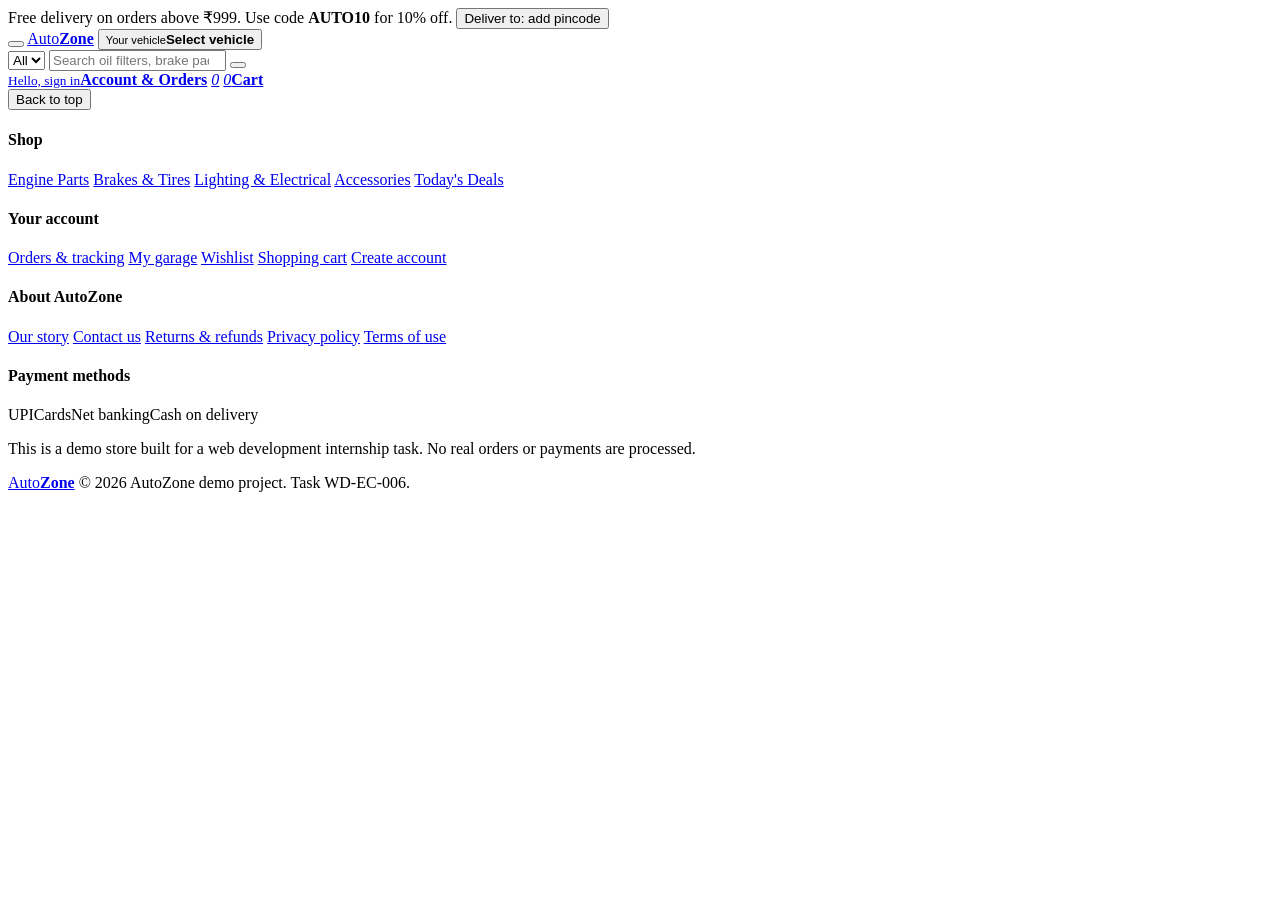
==== commit 556edcd7: "Update index.html" ====
--- a/index.html
+++ b/index.html
@@ -1,176 +1,102 @@
 <!DOCTYPE html>
-<!-- saved from url=(0105)https://claude.ai/chat/b3375dc2-e98e-452f-8746-2f14ea02b482?artifact=63c20c27-31de-4ec5-8698-5402ed9ad7ea -->
-<html data-build-id="d40c622ef0" data-git-hash="d40c622ef07c4d318d1504ae40fabc3faa8a85fa" data-build-timestamp="1791589889" data-version="1.0.0" data-env="" data-color-version="v2" data-document-variant="full" data-entry-document="app" lang="en-US" data-theme="claude" data-mode="light" data-density="comfortable" class="cds-root h-screen antialiased scroll-smooth" data-top-level-document="" data-boot-ui-ready="frame" style="--desktop-titlebar-inset: 0px; --toast-top-offset: 56px; --font-user-message: var(--font-sans-serif); --font-claude-response: var(--font-serif);" data-reduce-motion="true"><head data-ion-ip-country="IN" data-ion-gpc-detected="" data-ion-clean-url-hop="" data-ion-entry-cache="revalidate" data-ion-served-at="1791697163340"><meta http-equiv="Content-Type" content="text/html; charset=UTF-8"><link rel="preconnect" href="https://assets-proxy.anthropic.com/" crossorigin=""><link rel="dns-prefetch" href="https://assets-proxy.anthropic.com/"><meta name="i18n-catalogs" data-i18n-catalogs="de-DE:d5150d55b406.0a038a70e9bc.f68d3ed4fe57,fr-FR:aae17ba5c318.fd5fa1056c68.3b4d96993289,ko-KR:aa8e04835e4f.d3a7d54b44ab.92c3ba7aa484,ja-JP:d1abdd467de9.b63fa513dc0f.e451e0817951,es-419:c43a8c046bca.ca8d8835f709.f72a4f57ffb6,es-ES:f2591be57ae0.f649fae74e04.072eb4b84f54,it-IT:11c4d2e8e7e2.472653f1a405.ce7096e5c678,hi-IN:6399bb09e8d1.37a802d41c31.3306aae37647,pt-BR:ea91177ac622.b5438cbeba12.29a3728c1269,id-ID:fb06abf7008c.03b6e50185f0.8e7f1c08dad4,am:3782f9ecde44.ee51f6c20133.ca3d163bab05,bho:e39b3cc34bee.c924baa7ebfb.ca3d163bab05,bn:58181308b011.26bf6c853c04.ca3d163bab05,da:90d81e604a03.b9edbfaa174b.ca3d163bab05,fi:8442e5e79469.72b0068f5d04.ca3d163bab05,fil:b7072bf5ecd5.8e111222eb6b.ca3d163bab05,gu:341837586e02.5bb975625d0a.ca3d163bab05,ha:9c4b5fe6ec16.edb7fd2111b0.ca3d163bab05,ig:f8fbfcc4d831.056e21059225.ca3d163bab05,kn:d01c49faa52d.e9725c3a9eda.ca3d163bab05,ml:cd5c7c9204f1.23ea10fc1929.ca3d163bab05,mr:0246d9229b90.8a25044b24a5.ca3d163bab05,nb:f7ff8a00094e.e12271e7d7c6.ca3d163bab05,nl:a0b5d9210f74.e5a007bc42a5.ca3d163bab05,ny:41b8ceb34b28.ce055dda771b.ca3d163bab05,om:4375ed6e2216.37ac94c27856.ca3d163bab05,pt-PT:09245f3bdeed.5fd7117b15e1.ca3d163bab05,rn:22ed7a778da6.6ae029a899a1.ca3d163bab05,ru:baa59db270cd.ddc46ce7362c.ca3d163bab05,rw:af0a48c05de8.8cf8a94a1788.ca3d163bab05,so:4e264b82ce5d.a2c79d815997.ca3d163bab05,sv:ab83195cad56.4917d1bb56cd.ca3d163bab05,sw:f54118594a04.deac06fd1a99.ca3d163bab05,ta:8b66e22bc7f9.842e919d70e8.ca3d163bab05,te:2c56162e1721.22e6150d9385.ca3d163bab05,th:d774aaf260d7.09a20dc5499a.ca3d163bab05,tr:950da83eb1fd.0f745826edce.ca3d163bab05,uk:c5519b1b5680.c7c69d247b4d.ca3d163bab05,vi:f99ff790df01.8f428a01c004.ca3d163bab05,wo:8959cd2b56a9.2fa3302282a8.ca3d163bab05,yo:0f61e12e33fa.7161236c645a.ca3d163bab05,zh-Hans:7ee95791203a.684b0c92fef0.ca3d163bab05,zh-Hant:2a6e0cee1c7f.c0d3fd7c266a.ca3d163bab05"><meta name="viewport" content="width=device-width,initial-scale=1,viewport-fit=cover,interactive-widget=resizes-content"><meta name="apple-itunes-app" content="app-id=6473753684"><meta property="og:type" content="website"><meta property="og:site_name" content="Claude"><meta property="og:image" content="https://claude.ai/images/claude_ogimage.png"><meta property="og:image:width" content="1138"><meta property="og:image:height" content="640"><meta name="twitter:card" content="summary_large_image"><link rel="icon" type="image/svg+xml" href="https://assets-proxy.anthropic.com/claude-ai/v2/assets/v1/cd02a42d9-Vq_H3mgS.svg"><link rel="shortcut icon" href="https://claude.ai/favicon.ico"><link rel="apple-touch-icon" href="https://assets-proxy.anthropic.com/claude-ai/v2/assets/v1/c129d018a-0ZbJsTbu.png"><link rel="manifest" href="https://claude.ai/manifest.json"><meta name="mobile-web-app-capable" content="yes"><meta name="theme-color" content="rgb(252, 252, 251)"><link rel="preload" href="https://assets-proxy.anthropic.com/claude-ai/v2/assets/v1/cc27851ad-DDVos-BJ.woff2" as="font" type="font/woff2" crossorigin=""><link rel="preload" href="https://assets-proxy.anthropic.com/claude-ai/v2/assets/v1/c66fc489e-2VcCjn5t.woff2" as="font" type="font/woff2" crossorigin=""><style>html.cds-root{--cds-page-bg:var(--cds-surface-1)}</style><style>body{counter-reset:katexEqnNo mmlEqnNo}</style><script data-compose-prelude="" nonce="">"number"==typeof Error.stackTraceLimit&&Error.stackTraceLimit<30&&(Error.stackTraceLimit=30);try{performance.addEventListener("resourcetimingbufferfull",function(){void 0===window.__antResourceTimingFullAt&&(window.__antResourceTimingFullAt=performance.now())})}catch(t){}void 0===globalThis.process&&(globalThis.process={env:{},cwd:function(){return"/"}}),void 0===globalThis.global&&(globalThis.global=globalThis),"function"!=typeof URL.parse&&(URL.parse=function(t,e){try{return new URL(t,e)}catch(t){return null}}),"function"!=typeof URL.canParse&&(URL.canParse=function(t,e){try{return new URL(t,e),!0}catch(t){return!1}}),function(){function t(t){if("symbol"!=typeof Symbol[t])try{Object.defineProperty(Symbol,t,{value:Symbol.for("Symbol."+t)})}catch(t){}}t("dispose"),t("asyncDispose")}(),function(){var t=Array.prototype.slice;function e(t,e){if("function"!=typeof Array.prototype[t])try{Object.defineProperty(Array.prototype,t,{value:e,writable:!0,configurable:!0})}catch(t){}}e("toSorted",function(e){return t.call(this).sort(e)}),e("toReversed",function(){return t.call(this).reverse()}),e("toSpliced",function(){var e=t.call(this);return e.splice.apply(e,arguments),e})}();try{var desktopBootPlaceholder=globalThis.desktopBootFeatures&&globalThis.desktopBootFeatures.bootPlaceholder;desktopBootPlaceholder&&"supported"===desktopBootPlaceholder.status&&(document.documentElement.setAttribute("data-desktop-boot-placeholder",""),setTimeout(function(){var t=document.documentElement;if(!t.hasAttribute("data-boot-ui-ready")){if(t.hasAttribute("data-boot-ui-hold")){t.setAttribute("data-boot-ui-revealing","");var e=function(){t.removeAttribute("data-boot-ui-revealing")},o=setTimeout(e,2e3);requestAnimationFrame(function(){requestAnimationFrame(function(){clearTimeout(o),o=setTimeout(e,200)})})}t.setAttribute("data-boot-ui-ready","timeout")}},1e4))}catch(t){}</script><style>html[data-desktop-boot-placeholder]:not([data-boot-ui-ready]) [data-boot-surface],html[data-desktop-boot-placeholder]:not([data-boot-ui-ready]):not(
-[data-boot-standalone]
-) body{background:0 0!important}html[data-desktop-boot-placeholder]:not([data-boot-ui-ready]) [data-page-loading]{visibility:hidden}html[data-desktop-boot-placeholder][data-boot-ui-hold]:not(
-[data-boot-ui-ready]
-) body{opacity:0!important}html[data-desktop-boot-placeholder][data-boot-ui-hold]:not(
-[data-boot-ui-ready]
-) body::after{content:"";position:fixed;inset:0;z-index:2147483647}#desktop-boot-drag-strip{display:none}html[data-desktop-boot-placeholder]:not([data-boot-ui-ready]) #desktop-boot-drag-strip{display:block;position:fixed;top:0;left:0;right:0;z-index:-1;height:48px;app-region:drag}</style><script nonce="">"use strict";(()=>{try{performance.mark("claude:head_scripts_start")}catch{}try{if(document.head.hasAttribute("data-ion-clean-url-hop")){let t=location.pathname;try{t=decodeURIComponent(t)}catch{}t=t.replace(/[\x00-\x1f\x7f]/g,"").toLowerCase().replace(/\/{2,}/g,"/").replace(/\/+$/,"");let e=location.hash.slice(1),a="/magic-link"===t?"__ml_handoff":"/appeal-status"===t?"__as_handoff":null,n=null===a&&!document.head.hasAttribute("data-ion-sso-handoff")&&!document.head.hasAttribute("data-ion-connect-handoff")&&e.split("&").some(t=>t.startsWith("jt=")&&t.length>3);if(null!==a&&""!==e||n){if(null!==a?sessionStorage.setItem(a,JSON.stringify({hash:e,at:Date.now()})):sessionStorage.setItem("__jt_handoff",JSON.stringify({hash:e,path:location.pathname,at:Date.now()})),"__ml_handoff"===a)try{sessionStorage.setItem("login_timing_hop_t0",String(Math.round(performance.timeOrigin)));let t=performance.getEntriesByType("navigation")[0];void 0!==t&&t.responseStart>0&&sessionStorage.setItem("login_timing_hop_rs",String(Math.round(performance.timeOrigin+t.responseStart)))}catch{}window.__ml_hop_pending=!0;let t=location.origin+location.pathname+location.search;history.replaceState(null,"",t),location.replace(t)}}}catch{try{window.__ml_hop_pending=!1}catch{}}})()</script><script nonce="">"use strict";(()=>{var e="claude:stale_entry_reload";try{let t=document.head.dataset,r=Number(t.ionServedAt),a=Date.now(),n=a-r,o=function(){let e=performance.getEntriesByType?.("navigation")[0]?.type;if("string"==typeof e&&""!==e)return e;switch(performance.navigation?.type){case 0:return"navigate";case 1:return"reload";case 2:return"back_forward";default:return null}}(),c="back_forward"===o,i=performance.timeOrigin||a;if("revalidate"===t.ionEntryCache&&r>0&&n>864e5&&(c||"navigate"===o&&!1!==navigator.onLine)&&!function(t,r){try{let a=JSON.parse(sessionStorage.getItem(e)??"null");return"object"==typeof a&&null!==a&&a.href===r&&t-a.at<6e4}catch{return!1}}(i,location.href)&&!function(e){try{let t=e-Number(localStorage.getItem("claude:stale_entry_clock_suspect"));return t>=0&&t<864e5}catch{return!1}}(a)){let t=!1;try{sessionStorage.setItem(e,JSON.stringify({servedAt:r,ageMs:n,at:a,href:location.href,nav:o})),t=!0}catch{}(t||c)&&(window.stop(),location.reload())}}catch{}})()</script><script nonce="">"use strict";(()=>{function e(e){let o=e+"=";for(let e of document.cookie.split(";")){let r=e.trim();if(r.startsWith(o))try{return decodeURIComponent(r.slice(o.length))}catch{return}}}function o(){return e("sessionKeyLC")||e("sessionKeyV3LC")||void 0}!function(){let e={resolve:null};try{performance.mark?.("rq_cache:preload_start");let r="keyval-store",t="keyval",n="react-query-cache",a="store:chat-draft:chorus-unified-composer",c="__PRELOADED_CHAT_DRAFT_READS__",s="__PRELOADED_CHAT_DRAFT_READS_MARKER__",l="__PRELOADED_CHAT_DRAFT_READS_PLANTED_AT__",i="__PRELOADED_CHAT_DRAFT_READS_SIGNAL__",_="chat-draft-write-signal",d=window.location.pathname,u=o();if(("/new"===d||"/new/"===d||"/"===d||"/login"===d)&&u){let o=window;o[s]=u,o[l]=Date.now();try{o[i]=localStorage.getItem(_)}catch{}o[c]={[a]:new Promise(o=>{e.resolve=o})}}let D=new Promise(o=>{let c=e=>{window.__PRELOADED_IDB_CACHE_SETTLED__=!0,o(e);try{performance.mark?.("rq_cache:preload_settled")}catch{}};if(!window.indexedDB)return e.resolve?.(void 0),void c(void 0);let s=indexedDB.open(r);s.onupgradeneeded=()=>{s.transaction?.abort()},s.onerror=()=>{e.resolve?.(void 0),c(void 0)},s.onsuccess=()=>{let o=s.result;if(!o.objectStoreNames.contains(t))return o.close(),indexedDB.deleteDatabase(r),e.resolve?.(void 0),void c(void 0);try{let r=o.transaction(t,"readonly").objectStore(t),s=e.resolve;if(s){let e=r.get(a);e.onerror=e=>{e.preventDefault(),s(void 0)},e.onsuccess=()=>s({v:e.result,t:performance.now()})}let l=r.get(n);l.onerror=()=>{o.close(),c(void 0)},l.onsuccess=()=>{o.close(),window.__PRELOADED_IDB_CACHE_RESULT__=l.result,c(l.result)}}catch{o.close(),e.resolve?.(void 0),c(void 0)}}});window.__PRELOADED_IDB_CACHE__=D,D.catch(()=>{e.resolve?.(void 0)}),performance.measure?.("rq_cache:preload_exec",{start:"rq_cache:preload_start"});try{!function(){let e,r=window,t=/^\/chat\/([0-9a-f]{8}-[0-9a-f]{4}-[0-9a-f]{4}-[0-9a-f]{4}-[0-9a-f]{12})\/?$/i.exec(location.pathname),n=t?null:/^\/(?:cowork|local_sessions|cowork_sessions)\/(?:session_|cse_)([A-Za-z0-9_]{1,64})\/?$/.exec(location.pathname),a=t?t[1]:n?"cowork:cse_"+n[1]:"",c=e=>{r.__PRELOADED_CONV_RECORD__=e},s=e=>c({uuid:a,skipped:e});if(!a)return s("not_chat_path");if(!window.indexedDB)return s("no_indexeddb");if(!o())return s("no_marker");try{let o=localStorage.getItem("spa:rqCacheRetention"),r=o&&JSON.parse(o)?.conversationStore;if(!r||!(r.days>=1)||!(r.max>=1)||n&&(!Array.isArray(r.products)||!r.products.includes("cowork")))return s("store_off");if(n&&!localStorage.getItem("conversation-store:cowork-landing"))return s("flag_off");if(localStorage.getItem("conversation-store:clear-pending"))return s("clear_pending");e=localStorage.getItem("conversation-store:unsaved:"+a)}catch{return s("storage_error")}let l=performance.now();r.__PRELOADED_CONV_RECORD_P__=new Promise(o=>{let r,t=r=>{c({uuid:a,record:r,unsaved:e,readMs:performance.now()-l}),o(null!==r)};try{r=indexedDB.open("claude-conversation-store")}catch{return void t(null)}r.onupgradeneeded=()=>{r.transaction?.abort()},r.onerror=()=>t(null),r.onsuccess=()=>{let e=r.result;if(e.onversionchange=()=>e.close(),!e.objectStoreNames.contains("trees"))return e.close(),void t(null);try{let o=e.transaction("trees","readonly").objectStore("trees").get(a);o.onsuccess=()=>{e.close(),t(o.result??null)},o.onerror=()=>{e.close(),t(null)}}catch{e.close(),t(null)}}})}()}catch{}}catch{e.resolve?.(void 0)}}()})()</script><script nonce="">"use strict";(()=>{function t(t){let e=t+"=";for(let t of document.cookie.split(";")){let a=t.trim();if(a.startsWith(e))try{return decodeURIComponent(a.slice(e.length))}catch{return}}}function e(){return t("sessionKeyLC")||t("sessionKeyV3LC")||void 0}try{if(!0!==window.__ml_hop_pending){let t=document.head.dataset.ionDefaultRouteHint,a=""===location.hash&&/^(?:[?&](?:(?:redirect=claude\.com|via|attempt|utm_\w*|gad_\w*|gclsrc|targetid|gclid|gbraid|wbraid|dclid|fbclid|ttclid|rdt_cid|msclkid|li_fat_id|twclid)(?:=[^?&]*)?)?)*$/.test(location.search),o=!t||"new_chat"===t,i=location.pathname,n="/"===i&&e()&&(!a||o);n||"/new/"===i?(history.replaceState(history.state,"","/new"+location.search+location.hash),n&&"/new"===location.pathname&&performance.mark?.("claude:root_path_rewritten")):"/login"===i&&a&&o&&document.head.dataset.ionDefaultRouteHintOutcome&&"1"===localStorage.getItem("spa:cai_cheerful_prism")&&e()&&!sessionStorage.getItem("oauth_return_to")&&!/claude(nest|gov)?\/[^ ]/i.test(navigator.userAgent)&&(history.replaceState(history.state,"","/new"+location.search),"/new"===location.pathname&&performance.mark?.("claude:login_path_rewritten"))}}catch{}})()</script><script nonce="">"use strict";(()=>{function e(e){let t=e+"=";for(let e of document.cookie.split(";")){let n=e.trim();if(n.startsWith(t))try{return decodeURIComponent(n.slice(t.length))}catch{return}}}function t(e){if(0===e.length)return e;let t=e.replace(/[^\x20-\x7E]/g,"").trim();return t.length>0?t:"invalid"}var n=/^[0-9a-f]{8}-[0-9a-f]{4}-[0-9a-f]{4}-[0-9a-f]{4}-[0-9a-f]{12}$/i,r=/^[a-zA-Z]{2,3}(-[a-zA-Z0-9]{2,8}){0,3}$/;function o(e){let t="en-US"===e?/^en-([a-z]{2})$/i.exec(function(){let e=window.desktopPreferredLanguages,t=Array.isArray(e)?e[0]:void 0;return"string"==typeof t&&/^en-[a-z]{2}$/i.test(t)?t:navigator.language}())?.[1]?.toUpperCase():void 0,n=t&&"US"!==t?"en-"+t+", en-US;q=0.9":e,o=t&&"US"!==t?["en-"+t.toLowerCase(),"en-us"]:[e.toLowerCase()];for(let e of navigator.languages||[]){let t=e.toLowerCase();if(!r.test(e)||o.includes(t))continue;if(10===o.length)break;let a=", "+e+";q=0."+(10-o.length);if(n.length+a.length>120)break;o.push(t),n+=a}return n}function a(){let e=navigator.userAgent.toLowerCase();return(e.indexOf("claude/")>=0||e.indexOf("claudenest/")>=0||e.indexOf("claudegov/")>=0)&&!!window.claudeAppBindings}var i=/^\/mobile\/(mcp-app-runtime|web-view-sandbox-runtime|time-limits)\//,s=/[?&]platform=([^&#]*)/,l=/[?&]appVersion=([^&#]*)/,c=/^[0-9A-Za-z][0-9A-Za-z.+-]{0,63}$/;function d(e,t){let n=t.exec(e);if(null===n)return null;try{return decodeURIComponent(n[1])}catch{return null}}var u=["en-US","de-DE","fr-FR","ko-KR","ja-JP","es-419","es-ES","it-IT","hi-IN","pt-BR","id-ID"];try{if(window.__SKIP_BOOTSTRAP_PRELOAD__)throw new Error;if(function(){if(!i.test(window.location.pathname))return!1;let e=d(window.location.search,s);if("ios"!==e&&"android"!==e)return!1;let t=d(window.location.search,l);return null!==t&&c.test(t)}())throw window.__BOOTSTRAP_PRELOAD__={wrapperSkip:!0},new Error;performance.mark?.("bootstrap:preload_start");let{path:p,headers:f,sessionMarker:h}=function(i={}){let s=i.apiPrefix??"/edge-api",l=e("lastActiveOrg"),c=e("sessionKeyLC")||e("sessionKeyV3LC")||void 0,d=!i.skipOrgPath&&c&&l&&n.test(l)?l:void 0,u="?statsig_hashing_algorithm=djb2&growthbook_format=sdk&cache_bust=1&include_system_prompts=false",p=d?s+"/bootstrap/"+d+"/app_start"+u:s+"/bootstrap"+u,f=function(){let n=document.documentElement.dataset,r={"anthropic-client-sha":n.gitHash??"unknown","anthropic-client-version":n.version??"unknown","anthropic-client-build":n.buildTimestamp??"unknown","anthropic-client-capabilities":"mfa_sms_v1","anthropic-device-id":t(e("anthropic-device-id")??"unknown"),"anthropic-client-platform":a()?"desktop_app":"web_claude_ai"},o=function(e){let t=e.length>=2&&e.startsWith('"')&&e.endsWith('"')?e.slice(1,-1):e;return/^[a-zA-Z0-9_.-]{1,128}$/.test(t)?t:void 0}(e("ajs_anonymous_id")??"");o&&(r["anthropic-anonymous-id"]=o);let i=e("activitySessionId");return i&&(r["x-activity-session-id"]=t(i)),r}(),h=function(){try{let e=localStorage.getItem("spa:locale");return e&&r.test(e)?e:void 0}catch{return}}();h&&(f["accept-language"]=o(h));let g=h??i.renderedLocale;return g&&(f["x-app-locale"]=g),{path:p,headers:f,sessionMarker:c}}({renderedLocale:function(e,t=u){let n=new Map;for(let e of t){let t=e.toLowerCase();n.set(t,e);let r=t.split("-")[0];n.has(r)||n.set(r,e)}for(let t of e)if(t){let e=t.toLowerCase(),r=n.get(e);if(void 0!==r)return r;let o=e.split("-")[0],a=o.length?n.get(o):void 0;if(void 0!==a)return a}return"en-US"}(navigator.languages||[])}),g=document.cookie,m=fetch(p,{credentials:"include",headers:f});window.__BOOTSTRAP_PRELOAD__={promise:m,path:p,sessionMarker:h,cookieHeader:g,locale:f["x-app-locale"]};let w=e=>performance.mark?.("bootstrap:preload_response",{detail:{ok:e}});m.then(e=>w(e.ok),()=>w(!1)).catch(()=>{}),performance.measure?.("bootstrap:preload_exec",{start:"bootstrap:preload_start"})}catch{}})()</script><meta name="route-inline-scripts-anchor" content=""><script nonce="" data-ion-route-inline-script="chat-tree-preload">"use strict";(()=>{function p(e,n,t={}){let r=new URLSearchParams;return r.append("tree","True"),r.append("rendering_mode","messages"),r.append("render_all_tools","true"),(t.includeInlineComparison??!0)&&r.append("include_inline_comparison","true"),t.consistency&&r.append("consistency",t.consistency),t.returnDanglingHumanMessage&&r.append("return_dangling_human_message","true"),t.cacheKey!==void 0&&r.append("cache_bust",t.cacheKey),`/api/organizations/${e}/chat_conversations/${n}?${r.toString()}`}function u(){if(g)return c;try{if(typeof performance.getEntriesByType!="function")return;let e=performance.getEntriesByType("navigation")[0],n=e!==void 0?e.type==="back_forward":w();return h=n===void 0?void 0:e!==void 0?"entry":"legacy",e===void 0&&n!==!0?void 0:(g=!0,c=n?T():void 0,c)}catch{return}}function _(){return u(),h}function w(){let e=performance.navigation?.type;return e===2?!0:e===0||e===1?!1:void 0}function T(){return globalThis.__HISTORY_LOAD_CACHE_KEY__??(globalThis.__HISTORY_LOAD_CACHE_KEY__=String(Math.round(performance.timeOrigin)))}var g=!1,h,c;var b="claudeai.lastChatHost.v1";function L(e){try{let n=window.localStorage.getItem(e);return n==="hub"||n==="classic"?n:null}catch{return null}}function m(){return L(b)}function o(e){let n=e+"=";for(let t of document.cookie.split(";")){let r=t.trim();if(r.startsWith(n))try{return decodeURIComponent(r.slice(n.length))}catch{return}}}function y(){return o("sessionKeyLC")||o("sessionKeyV3LC")||void 0}function C(e){if(e.length===0)return e;let n=e.replace(/[^\x20-\x7E]/g,"").trim();return n.length>0?n:"invalid"}function S(e){let n=e.length>=2&&e.startsWith('"')&&e.endsWith('"')?e.slice(1,-1):e;return/^[a-zA-Z0-9_.-]{1,128}$/.test(n)?n:void 0}var d=/^[0-9a-f]{8}-[0-9a-f]{4}-[0-9a-f]{4}-[0-9a-f]{4}-[0-9a-f]{12}$/i,k="spa:locale",O=/^[a-zA-Z]{2,3}(-[a-zA-Z0-9]{2,8}){0,3}$/;function l(){try{let e=localStorage.getItem(k);return e&&O.test(e)?e:void 0}catch{return}}var x="spa:locale-source",P="user_choice";function A(){try{return l()!==void 0&&localStorage.getItem(x)===P}catch{return!1}}function H(){let e=navigator.userAgent.toLowerCase();return(e.indexOf("claude/")>=0||e.indexOf("claudenest/")>=0||e.indexOf("claudegov/")>=0)&&!!window.claudeAppBindings}function R(){let e=document.documentElement.dataset,n={"anthropic-client-sha":e.gitHash??"unknown","anthropic-client-version":e.version??"unknown","anthropic-client-build":e.buildTimestamp??"unknown","anthropic-client-capabilities":"mfa_sms_v1","anthropic-device-id":C(o("anthropic-device-id")??"unknown"),"anthropic-client-platform":H()?"desktop_app":"web_claude_ai"},t=S(o("ajs_anonymous_id")??"");t&&(n["anthropic-anonymous-id"]=t);let r=o("activitySessionId");return r&&(n["x-activity-session-id"]=C(r)),n}var i=/^\/chat\/([0-9a-fA-F]{8}-[0-9a-fA-F]{4}-[0-9a-fA-F]{4}-[0-9a-fA-F]{4}-[0-9a-fA-F]{12})\/?$/;function f(e){return e[14]==="8"}var v="new-conversation-params-for-navigation",I="__post_login_settle",K=6e4,M=["artifact","frame"];function D(e,n){let t=new URLSearchParams(n),[r,a]=M;return!f(e)&&d.test(t.get(r)??t.get(a)??"")}function U(e,n){return f(e)||m()==="hub"&&!D(e,n)}function N(){let e=i.exec(window.location.pathname);if(!e)return;let n=e[1],t;try{let r=o("lastActiveOrg");t=r&&d.test(r)?r:void 0}catch{t=void 0}return{uuid:n,returnDanglingHumanMessage:q(window.location.search),cookieOrg:t,pendingInlineCreate:B(n)}}function q(e){let n=new URLSearchParams(e).get("allow_dangling_human_message");if(n===null)return!1;let t=n;try{t=JSON.parse(n)}catch{}return t==="1"}function B(e){try{let n=sessionStorage.getItem(v);if(!n)return!1;let t=JSON.parse(n);return t!==null&&typeof t=="object"&&e in t}catch{return!0}}function F(){try{let e=sessionStorage.getItem(I);if(!e)return!1;let n=Number(e);return Number.isFinite(n)&&Math.abs(Date.now()-n)<K}catch{return!0}}function E(){if(!i.test(window.location.pathname))return;let e=N();if(!e||e.pendingInlineCreate||U(e.uuid,window.location.search))return;let n=y();if(!e.cookieOrg||!n||F())return;if(_()===void 0)return"nav_unknown";let r=A()?l():void 0;return{url:p(e.cookieOrg,e.uuid,{consistency:"strong",returnDanglingHumanMessage:e.returnDanglingHumanMessage,cacheKey:u()}),headers:{"Content-Type":"application/json",...R(),...r&&{"accept-language":r}},sessionMarker:n}}try{if(window.__SKIP_CHAT_TREE_PRELOAD__)throw new Error;let e=E();if(e==="nav_unknown")window.__CHAT_TREE_PRELOAD__={outcome:"nav_unknown"};else if(e){performance.mark?.("chat_tree:preload_start");let n=Date.now(),t=fetch(e.url,{credentials:"include",headers:e.headers}),r={promise:t,url:e.url,sessionMarker:e.sessionMarker,dispatchedAt:n};window.__CHAT_TREE_PRELOAD__=r;let a=s=>performance.mark?.("chat_tree:preload_response",{detail:{ok:s}});t.then(s=>a(s.ok),()=>a(!1)).catch(()=>{})}}catch{}})();</script><script nonce="" data-ion-route-inline-script="hub-timeline-preload">"use strict";(()=>{var w="claudeai.lastChatHost.v1";function O(e){try{let n=window.localStorage.getItem(e);return n==="hub"||n==="classic"?n:null}catch{return null}}function _(){return O(w)}function c(e){let n=e+"=";for(let t of document.cookie.split(";")){let r=t.trim();if(r.startsWith(n))try{return decodeURIComponent(r.slice(n.length))}catch{return}}}function g(){return c("sessionKeyLC")||c("sessionKeyV3LC")||void 0}var u=/^[0-9a-f]{8}-[0-9a-f]{4}-[0-9a-f]{4}-[0-9a-f]{4}-[0-9a-f]{12}$/i,f="spa:locale";var d=/^\/chat\/([0-9a-fA-F]{8}-[0-9a-fA-F]{4}-[0-9a-fA-F]{4}-[0-9a-fA-F]{4}-[0-9a-fA-F]{12})\/?$/;function l(e){return e[14]==="8"}var y="new-conversation-params-for-navigation";var H=["artifact","frame"];function p(e,n){let t=new URLSearchParams(n),[r,o]=H;return!l(e)&&u.test(t.get(r)??t.get(o)??"")}function m(e){try{let n=sessionStorage.getItem(y);if(!n)return!1;let t=JSON.parse(n);return t!==null&&typeof t=="object"&&e in t}catch{return!0}}var S="en-US",P=["en-US","de-DE","fr-FR","ko-KR","ja-JP","es-419","es-ES","it-IT","hi-IN","pt-BR","id-ID"];function h(e,n=P){let t=new Map;for(let r of n){let o=r.toLowerCase();t.set(o,r);let a=o.split("-")[0];t.has(a)||t.set(a,r)}for(let r of e)if(r){let o=r.toLowerCase(),a=t.get(o);if(a!==void 0)return a;let i=o.split("-")[0],s=i.length?t.get(i):void 0;if(s!==void 0)return s}return S}function x(){let e=[];try{if(typeof document<"u"){let n=document.querySelector('meta[name="i18n-catalogs"]')?.dataset.i18nCatalogs||"";for(let t of n.split(",")){let r=/^([\w-]+):([\w-]+)\.([\w-]+)\.([\w-]+)$/.exec(t);r&&e.push(r.slice(1))}}}catch{}return e}function b(){let e=null;try{e=localStorage.getItem(f)}catch{e=null}if(!e)return h(navigator.languages);let n=e.toLowerCase();for(let[t]of x())if(t.toLowerCase()===n)return t;return h([e])}var L="/claudeai-rpc/anthropic.bard.api.v1alpha.ConversationService/StreamTimeline",I="persisted.spa:hubTimelineHeadOpen",k="lastActiveOrg",A="spa:hubTimelineHeadOpenProbe",v="cai_hub_preview_optout",M="__forced_logout_gate_device",C=12e3;function U(e){try{let n=localStorage.getItem(I);return!n||!u.test(n)?"latch_off":(localStorage.setItem(A,"1"),localStorage.removeItem(A),n===e?void 0:"other_org")}catch{return"latch_off"}}var K="__post_login_settle",N=6e4;function B(){try{let e=sessionStorage.getItem(K);if(!e)return!1;let n=Number(e);return Number.isFinite(n)&&Math.abs(Date.now()-n)<N}catch{return!0}}function D(){let e=navigator.userAgent.toLowerCase();return(e.indexOf("claude/")>=0||e.indexOf("claudenest/")>=0||e.indexOf("claudegov/")>=0)&&!!window.claudeAppBindings}function G(){return b()}function E(e){try{return localStorage.getItem(e)!==null}catch{return!0}}var q="claudeai.hubLargeFirstFrame.v1",F=300,W=4096;function Y(e){let n=2166136261;for(let t=0;t<e.length;t++)n^=e.charCodeAt(t),n=Math.imul(n,16777619);return(n>>>0).toString(36)}function z(){try{let e=localStorage.getItem(q);if(e===null||e.length>W)return[];let n=JSON.parse(e);return Array.isArray(n)?n.filter(t=>typeof t=="string").slice(-F):[]}catch{return[]}}function j(e){return z().indexOf(Y(e))>=0}function V(e,n){let t=n??"",r=46+(t?2+t.length:0),o=new Uint8Array(5+r);o[4]=r;let a=5;o[a++]=10,o[a++]=36;for(let i=0;i<36;i++)o[a++]=e.charCodeAt(i);if(o.set([24,1,34,2,48,1],a),a+=6,t){o[a++]=42,o[a++]=t.length;for(let i=0;i<t.length;i++)o[a++]=t.charCodeAt(i)}return o[a++]=48,o[a]=1,o}function T(e){let n=d.exec(window.location.pathname);if(!n)return"off_route";let t=n[1];if(l(t))return"cowork_session";let r;try{r=c(k)}catch{}let o=U(r);if(o)return o;if(D())return"desktop_app";if(_()!=="hub")return"hint";if(E(v))return"device_opt_out";if(E(M))return"expected_account";if(p(t,window.location.search))return"arrival_artifact";if(new URLSearchParams(window.location.search).has("incognito"))return"incognito";if(j(t))return"large_chat";if(m(t))return"inline_create";let a;try{a=g()}catch{return"no_session"}if(!r||!a)return"no_session";if(B())return"post_login";if(e==="parse"){if(document.prerendering)return"prerender";if(document.visibilityState!=="visible")return"hidden";let s=window.__BOOTSTRAP_PRELOAD__;if(s?.promise&&s.sessionMarker!==a)return"bootstrap_marker"}let i=G();return{conversationId:t,orgUuid:r,sessionMarker:a,uiLanguage:i,headers:{"content-type":"application/connect+proto","connect-protocol-version":"1","x-organization-uuid":r,"anthropic-client-platform":"web_claude_ai","anthropic-client-build":document.documentElement.dataset.buildTimestamp??"unknown","x-client-request-id":"head-open",...typeof DecompressionStream=="function"&&{"connect-accept-encoding":"gzip"}},body:V(t,i)}}function R(e,n){e.outcome??(e.outcome=n),e.response=void 0,window.clearTimeout(e.timer),e.timer=void 0;try{e.abort.abort()}catch{}}try{if(window.__SKIP_HUB_TIMELINE_PRELOAD__)throw new Error;let e=T("parse");if(typeof e=="object"){let n=new AbortController,t=window.__BOOTSTRAP_PRELOAD__?.sessionMarker;performance.mark?.("hub_timeline:preload_start");let r=Date.now(),o=performance.now(),a=fetch(L,{method:"POST",credentials:"same-origin",redirect:"error",signal:n.signal,headers:e.headers,body:e.body}),i={response:a,abort:n,conversationId:e.conversationId,orgUuid:e.orgUuid,sessionMarker:e.sessionMarker,bootstrapMarker:t,dialMode:!0,uiLanguage:e.uiLanguage,dispatchedAt:r,startedAtPerf:o,responseAt:void 0,failed:!1,timer:void 0};window.__HUB_TIMELINE_PRELOAD__=i,i.timer=window.setTimeout(()=>R(i,"timeout_inline"),C),a.then(s=>{i.responseAt=Date.now(),performance.mark?.("hub_timeline:preload_response",{detail:{ok:s.ok}})},()=>{i.failed=!0}).catch(()=>{})}else window.__HUB_TIMELINE_PRELOAD_SKIP__=e}catch{}})();</script><script nonce="">"use strict";(()=>{function e(e){return`/api/published_artifacts/${e}`}function t(e){let t=e+"=";for(let e of document.cookie.split(";")){let s=e.trim();if(s.startsWith(t))try{return decodeURIComponent(s.slice(t.length))}catch{return}}}try{let s="([0-9a-fA-F]{8}(?:-[0-9a-fA-F]{4}){3}-[0-9a-fA-F]{12})",n=new RegExp("^/(?:public/artifacts/"+s+"(?:/embed)?|share/"+s+")$").exec(location.pathname),i=n?.[1]?[e(n[1]),e(n[1])+"/meta"]:n?.[2]&&void 0===(t("sessionKeyLC")||t("sessionKeyV3LC")||void 0)?[function(e){return`/api/chat_snapshots/${e}?rendering_mode=messages&render_all_tools=true`}(n[2])]:void 0;if(i){let e={responses:{}};window.__PUBLIC_VIEWER_PRELOAD__=e;for(let t of i)(e.responses[t]=fetch(t,{credentials:"include"})).catch(()=>{})}}catch{}})()</script><script nonce="">"use strict";(()=>{var e="en-US",t=["en-US","de-DE","fr-FR","ko-KR","ja-JP","es-419","es-ES","it-IT","hi-IN","pt-BR","id-ID"];function o(o,r=t){let n=new Map;for(let e of r){let t=e.toLowerCase();n.set(t,e);let o=t.split("-")[0];n.has(o)||n.set(o,e)}for(let e of o)if(e){let t=e.toLowerCase(),o=n.get(t);if(void 0!==o)return o;let r=t.split("-")[0],a=r.length?n.get(r):void 0;if(void 0!==a)return a}return e}function r(){let e=[];try{if(typeof document<"u"){let t=document.querySelector('meta[name="i18n-catalogs"]')?.dataset.i18nCatalogs||"";for(let o of t.split(",")){let t=/^([\w-]+):([\w-]+)\.([\w-]+)\.([\w-]+)$/.exec(o);t&&e.push(t.slice(1))}}}catch{}return e}try{if(window.__SKIP_I18N_CATALOG_PRELOAD__)throw new Error;let t=function(){let e=null;try{e=localStorage.getItem("spa:locale")}catch{e=null}if(!e)return o(navigator.languages);let t=e.toLowerCase();for(let[e]of r())if(e.toLowerCase()===t)return e;return o([e])}();if(t===e)throw new Error;performance.mark?.("i18n:catalog_preload_start");let n=function(e){for(let[t,o,n,a]of r())if(t===e)return{base:"/i18n/"+e+".json?v="+o,dynamic:"/i18n/dynamic/"+e+".json?v="+n,overrides:"/i18n/"+e+".overrides.json?v="+a};let t=encodeURIComponent(e);return{base:"/i18n/"+t+".json",dynamic:"/i18n/dynamic/"+t+".json",overrides:"/i18n/"+t+".overrides.json"}}(t),a={},i={};for(let e of[n.base,n.dynamic,n.overrides]){let t=fetch(e),o=t.then(e=>e.ok?e.json():void 0);o.catch(()=>{}),a[e]=t,i[e]=o}let l={locale:t,responses:a,bodies:i};window.__I18N_CATALOG_PRELOAD__=l,performance.measure?.("i18n:catalog_preload_exec",{start:"i18n:catalog_preload_start"})}catch{}})()</script><script data-boot-recovery="" nonce="">"use strict";(()=>{var e={failed:0};window.__bootRecovery=e,function(e){let r=e=>{try{e()}catch{}},t="link[rel=modulepreload][crossorigin],script[type=module][src][crossorigin]",o="spa_boot_refetch",n=new WeakMap,s=0,i="",a=!0,c=!1,l=[],d=0,f=0,m=e=>e.href||e.src,u=()=>[...document.querySelectorAll(t)],p=e=>fetch(m(e),{mode:"cors",credentials:"same-origin",cache:"reload"}).then(e=>e.arrayBuffer().then(()=>e.ok?2:404===e.status?1:0)).catch(()=>0),y=()=>performance.getEntriesByName("entry_eval:start","mark")[0],g=e=>{try{let r=JSON.parse(sessionStorage.getItem(o)??"");return(e?r[4]===e:r[4])&&r[2]&&Math.abs(Date.now()-r[0])<6e5}catch{return!1}},h=(t,o)=>r(()=>{let r=1<<(e?.endingOf?.(t)??0);o?d|=r:f=1|r});function v(){if(i||!g())try{sessionStorage.setItem(o,JSON.stringify([Date.now(),s,a,Math.round(performance.now()),i,d||f]))}catch{}}function S(){if(!s)return;let t=0;for(let e of u()){let r=n.get(e);(1===r||0===r&&i)&&(n.set(e,r=2),p(e).then(r=>{a&&(a=0!==r),c=2===r,n.set(e,3),S()})),(void 0===r||2===r)&&t++}y()||(c&&l.splice(0).forEach(p),t||(r(()=>e?.settled?.(s,a)),v()))}function w(o){let d=o.target,f=d instanceof Element,p=f&&!d.matches(t);if(p&&"error"===o.type&&d.matches("link[rel=preload][crossorigin],link[data-entry-stylesheet]")&&l.push(d),!p||e?.progress){if(y())return void E("removeEventListener");if(p)return void r(()=>e?.progress?.(s));if(f){let e=+("error"===o.type&&(s>0||"complete"!==document.readyState));n.set(d,e),s+=e,c&&(c=!e),e&&h(m(d),d.href)}else{if(!(!i&&o.error instanceof SyntaxError&&"fromAsync"in Array&&u().some(e=>m(e)===o.filename)))return;if(g(o.filename))return s++,a=c=!1,void r(()=>e?.settled?.(s,!1));i=o.filename,s++,c=!1,h(i),v()}S(),r(()=>e?.progress?.(s))}}function E(e){window[e]("error",w,!0),document[e]("load",w,!0)}E("addEventListener")}({progress(r){r>e.failed&&(e.allGood=void 0),e.failed=r,e.progress?.(r)},settled(r,t){e.failed=r,e.allGood=t,e.settled?.(r,t)},endingOf:function(e){let{responseStatus:r,deliveryType:t,transferSize:o,encodedBodySize:n,serverTiming:s}=performance.getEntriesByName(e,"resource")[0]??{},i=s?.some(e=>"dcz_on"===e.name);return r?r>399?4:"cache"===t||n&&!o?3:n?i?9:7:o?i?1:2:6:0===r?5:8}})})()</script><script nonce="">"use strict";(()=>{var e="https://assets.claude.ai/videos/login-hero-kt3-still-005fec8b.webp";function t(e){return n(e).replace(/[A-Z]/g,e=>e.toLowerCase())}function n(e){let t=0,n=e.length;for(;t<n&&(" "===e[t]||"\t"===e[t]);)t+=1;for(;n>t&&(" "===e[n-1]||"\t"===e[n-1]);)n-=1;return e.slice(t,n)}function r(e){let t=e+"=";for(let e of document.cookie.split(";")){let n=e.trim();if(n.startsWith(t))try{return decodeURIComponent(n.slice(t.length))}catch{return}}}function o(){return r("sessionKeyLC")||r("sessionKeyV3LC")||void 0}var i="https://js.hcaptcha.com";function c(e,t,n){let r=document.createElement("link");r.rel=e,r.href=t;for(let e in n)r.setAttribute(e,n[e]);document.head.appendChild(r)}function l(){return new URLSearchParams(location.search.slice(1))}function a(e,t){let n=e.getAll(t);if(1!==n.length)return 0===n.length?null:n[0];try{let e=JSON.parse(n[0]),t=Array.isArray(e)?e[0]:e;return"string"==typeof t?t:n[0]}catch{return n[0]}}try{if(!0!==window.__ml_hop_pending){let r=location.pathname;if("/login"!==r||o())("/magic-link"===r&&function(){let e=l();if("desktop_app"===a(e,"client"))return!1;let r=a(e,"continue");if("team_signup"===r||"enterprise_signup"===r)return!0;if(!document.head.hasAttribute("data-ion-pending-login"))return!1;let[o,i]=function(){let e=location.hash.slice(1);if(""!==e)return e;try{let e=sessionStorage.getItem("__ml_handoff");if(null===e)return"";let t=JSON.parse(e);if("string"==typeof t.hash&&"number"==typeof t.at&&Date.now()-t.at<=6e5)return t.hash}catch{}return""}().split(":");if(!o||!i)return!1;let c=function(e){try{let t=Uint8Array.from(atob(e.replace(/-/g,"+").replace(/_/g,"/")),e=>e.charCodeAt(0));return new TextDecoder("utf-8",{fatal:!0,ignoreBOM:!0}).decode(t)}catch{return null}}(i),u=function(){for(let e of document.cookie.split(";")){let t=n(e),r=t.indexOf("=");if(!(r<=0||"__Host-claude-ai-pending-login-email"!==t.slice(0,r)))try{return decodeURIComponent(t.slice(r+1))}catch{return null}}return null}();return null!==c&&null!==u&&t(u)===t(c)}()||"/login/popup-google-auth"===r)&&(c("preconnect",i),c("preconnect","https://newassets.hcaptcha.com"));else{let t=/claude(nest|gov)?\/[^ ]/i.test(navigator.userAgent)&&!!window.claudeAppBindings,n=l().get("returnTo")?.includes("/oauth/authorize")??!1;!t&&!n&&(c("preconnect",new URL(e).origin),document.addEventListener("DOMContentLoaded",()=>{try{if(o()||!function(){let e=navigator.connection;return void 0!==e&&"4g"===e.effectiveType&&"number"==typeof e.downlink&&e.downlink>=9&&!0!==e.saveData}())return;c("preload",e,{as:"image",media:"(min-width: 64rem)"})}catch{}},{once:!0})),c("preconnect",i),t||c("preconnect","https://accounts.google.com")}}}catch{}})()</script><script type="module" crossorigin="" src="./index_files/index-Bzztfoks.js.download" nonce=""></script><link rel="modulepreload" crossorigin="" href="https://assets-proxy.anthropic.com/claude-ai/v2/assets/v1/vendor-zod-AYQ1i5E6.js"><link rel="modulepreload" crossorigin="" href="https://assets-proxy.anthropic.com/claude-ai/v2/assets/v1/rolldown-runtime-C3OYiQ02.js"><link rel="modulepreload" crossorigin="" href="https://assets-proxy.anthropic.com/claude-ai/v2/assets/v1/vendor-frame-DNQ-FS3I.js"><link rel="modulepreload" crossorigin="" href="https://assets-proxy.anthropic.com/claude-ai/v2/assets/v1/preload-helper-Bb-WZjym.js"><link rel="modulepreload" crossorigin="" href="https://assets-proxy.anthropic.com/claude-ai/v2/assets/v1/shared-frame-boot-C0bwV_QB.js"><link rel="modulepreload" crossorigin="" href="https://assets-proxy.anthropic.com/claude-ai/v2/assets/v1/shared-frame-DFbvW9Cm.js"><link rel="modulepreload" crossorigin="" href="https://assets-proxy.anthropic.com/claude-ai/v2/assets/v1/vendor-datadog-Cx_GiDCs.js"><link rel="modulepreload" crossorigin="" href="https://assets-proxy.anthropic.com/claude-ai/v2/assets/v1/vendor-growthbook-Bq6mjpo0.js"><link rel="modulepreload" crossorigin="" href="https://assets-proxy.anthropic.com/claude-ai/v2/assets/v1/vendor-query-CxCLV4xq.js"><link rel="modulepreload" crossorigin="" href="https://assets-proxy.anthropic.com/claude-ai/v2/assets/v1/shared-l-p-m-0-CbQFC6Wr.js"><link rel="modulepreload" crossorigin="" href="https://assets-proxy.anthropic.com/claude-ai/v2/assets/v1/vendor-all-l-p-m-0-CrTDiNyn.js"><link rel="modulepreload" crossorigin="" href="https://assets-proxy.anthropic.com/claude-ai/v2/assets/v1/vendor-router-DACvzZmE.js"><link rel="modulepreload" crossorigin="" href="https://assets-proxy.anthropic.com/claude-ai/v2/assets/v1/shared-l-p-m-1--E6c7YGn.js"><link rel="modulepreload" crossorigin="" href="https://assets-proxy.anthropic.com/claude-ai/v2/assets/v1/shared-l-p-m-2-BqN7gGau.js"><link rel="modulepreload" crossorigin="" href="https://assets-proxy.anthropic.com/claude-ai/v2/assets/v1/vendor-intl-DHZvg5uN.js"><link rel="modulepreload" crossorigin="" href="https://assets-proxy.anthropic.com/claude-ai/v2/assets/v1/shared-l-p-m-3-B9pUKnbr.js"><link rel="modulepreload" crossorigin="" href="https://assets-proxy.anthropic.com/claude-ai/v2/assets/v1/vendor-motion-DeCaYUpg.js"><link rel="modulepreload" crossorigin="" href="https://assets-proxy.anthropic.com/claude-ai/v2/assets/v1/shared-l-p-m-5-BjWyrdyC.js"><link rel="modulepreload" crossorigin="" href="https://assets-proxy.anthropic.com/claude-ai/v2/assets/v1/vendor-base-ui-CFrKoipr.js"><link rel="modulepreload" crossorigin="" href="https://assets-proxy.anthropic.com/claude-ai/v2/assets/v1/shared-l-p-m-6-Ur-b51sO.js"><link rel="modulepreload" crossorigin="" href="https://assets-proxy.anthropic.com/claude-ai/v2/assets/v1/shared-l-m-0-BdbpPVZO.js"><link rel="modulepreload" crossorigin="" href="https://assets-proxy.anthropic.com/claude-ai/v2/assets/v1/shared-l-0-BWfUzFvW.js"><link rel="modulepreload" crossorigin="" href="https://assets-proxy.anthropic.com/claude-ai/v2/assets/v1/shared-p-m-0-BWVwTj25.js"><link rel="modulepreload" crossorigin="" href="https://assets-proxy.anthropic.com/claude-ai/v2/assets/v1/vendor-all-m-0-Bu22Vr7G.js"><link rel="modulepreload" crossorigin="" href="https://assets-proxy.anthropic.com/claude-ai/v2/assets/v1/shared-m-0-DzfyVoPR.js"><link rel="modulepreload" crossorigin="" href="https://assets-proxy.anthropic.com/claude-ai/v2/assets/v1/vendor-prosemirror-CZu6ekcb.js"><link rel="modulepreload" crossorigin="" href="https://assets-proxy.anthropic.com/claude-ai/v2/assets/v1/vendor-tiptap-BRWvwo6q.js"><link rel="modulepreload" crossorigin="" href="https://assets-proxy.anthropic.com/claude-ai/v2/assets/v1/shared-m-1-D72Z34ZU.js"><link rel="modulepreload" crossorigin="" href="https://assets-proxy.anthropic.com/claude-ai/v2/assets/v1/shared-m-2-CMVAQFi7.js"><link rel="modulepreload" crossorigin="" href="https://assets-proxy.anthropic.com/claude-ai/v2/assets/v1/vendor-markdown-DagNntqf.js"><link rel="modulepreload" crossorigin="" href="https://assets-proxy.anthropic.com/claude-ai/v2/assets/v1/shared-0-Dsui6SsB.js"><link rel="modulepreload" crossorigin="" href="https://assets-proxy.anthropic.com/claude-ai/v2/assets/v1/shared-p-0-DtUt-9_h.js"><link rel="modulepreload" crossorigin="" href="https://assets-proxy.anthropic.com/claude-ai/v2/assets/v1/shared-1-DT-Mq-A-.js"><link rel="modulepreload" crossorigin="" href="https://assets-proxy.anthropic.com/claude-ai/v2/assets/v1/shared-2-uQ2I-GQa.js"><link rel="modulepreload" crossorigin="" href="https://assets-proxy.anthropic.com/claude-ai/v2/assets/v1/shared-3-B-hg3-je.js"><link rel="modulepreload" crossorigin="" href="https://assets-proxy.anthropic.com/claude-ai/v2/assets/v1/vendor-all-0-BTzDxZwC.js"><link rel="modulepreload" crossorigin="" href="https://assets-proxy.anthropic.com/claude-ai/v2/assets/v1/vendor-utils-h7KXFLrg.js"><link rel="modulepreload" crossorigin="" href="https://assets-proxy.anthropic.com/claude-ai/v2/assets/v1/shared-28-68eds_w-.js"><link rel="modulepreload" crossorigin="" href="https://assets-proxy.anthropic.com/claude-ai/v2/assets/v1/shared-4-Ct2PRQRV.js"><link rel="modulepreload" crossorigin="" href="https://assets-proxy.anthropic.com/claude-ai/v2/assets/v1/shared-5-CyXGfNR7.js"><link rel="modulepreload" crossorigin="" href="https://assets-proxy.anthropic.com/claude-ai/v2/assets/v1/shared-6-DRmS8DxG.js"><link rel="modulepreload" crossorigin="" href="https://assets-proxy.anthropic.com/claude-ai/v2/assets/v1/shared-styles-CMZvnPNg.js"><link rel="modulepreload" crossorigin="" href="https://assets-proxy.anthropic.com/claude-ai/v2/assets/v1/shared-7-B-kXHUOv.js"><link rel="modulepreload" crossorigin="" href="https://assets-proxy.anthropic.com/claude-ai/v2/assets/v1/shared-8-C-PbbAjl.js"><link rel="modulepreload" crossorigin="" href="https://assets-proxy.anthropic.com/claude-ai/v2/assets/v1/vendor-icons-DAWEVdmS.js"><link rel="modulepreload" crossorigin="" href="https://assets-proxy.anthropic.com/claude-ai/v2/assets/v1/shared-9-BzBpDFis.js"><link rel="modulepreload" crossorigin="" href="https://assets-proxy.anthropic.com/claude-ai/v2/assets/v1/shared-10-83OJIYC6.js"><link rel="modulepreload" crossorigin="" href="https://assets-proxy.anthropic.com/claude-ai/v2/assets/v1/shared-11-d0QDiW8J.js"><link rel="modulepreload" crossorigin="" href="https://assets-proxy.anthropic.com/claude-ai/v2/assets/v1/shared-12-BMICOIGC.js"><link rel="modulepreload" crossorigin="" href="https://assets-proxy.anthropic.com/claude-ai/v2/assets/v1/shared-13-B7O5l6pL.js"><link rel="modulepreload" crossorigin="" href="https://assets-proxy.anthropic.com/claude-ai/v2/assets/v1/shared-14-D9l5DGSU.js"><link rel="modulepreload" crossorigin="" href="https://assets-proxy.anthropic.com/claude-ai/v2/assets/v1/shared-15-CuxGJsr0.js"><link rel="modulepreload" crossorigin="" href="https://assets-proxy.anthropic.com/claude-ai/v2/assets/v1/shared-16-B4zXkq1t.js"><link rel="modulepreload" crossorigin="" href="https://assets-proxy.anthropic.com/claude-ai/v2/assets/v1/shared-17-CVtRHpdr.js"><link rel="modulepreload" crossorigin="" href="https://assets-proxy.anthropic.com/claude-ai/v2/assets/v1/shared-18-BS1yk07I.js"><link rel="modulepreload" crossorigin="" href="https://assets-proxy.anthropic.com/claude-ai/v2/assets/v1/shared-19-CKm1XyFm.js"><link rel="modulepreload" crossorigin="" href="https://assets-proxy.anthropic.com/claude-ai/v2/assets/v1/shared-20-pDBJPtgP.js"><link rel="modulepreload" crossorigin="" href="https://assets-proxy.anthropic.com/claude-ai/v2/assets/v1/shared-21-BU8PJYR4.js"><link rel="modulepreload" crossorigin="" href="https://assets-proxy.anthropic.com/claude-ai/v2/assets/v1/shared-22-Dqjo1_41.js"><link rel="modulepreload" crossorigin="" href="https://assets-proxy.anthropic.com/claude-ai/v2/assets/v1/shared-23-tbvYfTpH.js"><link rel="modulepreload" crossorigin="" href="https://assets-proxy.anthropic.com/claude-ai/v2/assets/v1/shared-24-C_OgTDWO.js"><script nonce="">"use strict";(()=>{var t=new Set(["tw","hk","mo"]);function e(e){let[n,...r]=e.toLowerCase().split(/[-_]/);if("ja"===n)return"ja";if("ko"===n)return"ko";if("zh"!==n&&"yue"!==n)return null;let u=r.find(t=>4===t.length);if("hant"===u)return"zh-hant";if("hans"===u)return"zh-hans";let a=r.find(t=>2===t.length);return void 0!==a&&t.has(a)||"yue"===n?"zh-hant":"zh-hans"}try{!function(){let t=function(t){for(let n of t){let t=e(n);if(null!==t)return t}return null}(function(){let t=window.desktopPreferredLanguages,e=Array.isArray(t)?t.filter(t=>"string"==typeof t):[];return e.length>0?e:navigator.languages}());null!==t&&document.documentElement.setAttribute("data-cjk-order",t)}()}catch{}})()</script><script nonce="">"use strict";(()=>{var t="new-page-dock-korea-latch";var e=200,r=420;function i(t){return Math.min(r,Math.max(e,t))}var a={collapsed:!1,sidebarWidth:288};var n="data-sidebar-chrome";var d=["classic","home"];var o,s="--prerender-activation-viewport-height",l="data-prerender-headroom-arm";try{if((function(t){return"KR"===t.head?.dataset.ionIpCountry}(o=document)||function(e){try{return"1"===e.defaultView?.localStorage.getItem(t)}catch{return!1}}(o))&&o.documentElement.setAttribute("data-new-page-korea",""),"/new"===window.location.pathname){!function(t){!0===t.prerendering&&t.addEventListener("prerenderingchange",()=>{try{let e=t.documentElement,r=t.createElement("div");r.style.cssText="position:fixed;height:100vh",e.appendChild(r);let i=r.getBoundingClientRect().height;if(r.remove(),!(i>0))return;e.style.setProperty(s,i+"px"),e.setAttribute(l,i>=900?"tall":"short");let a=innerWidth,n=innerHeight,d=()=>{let t=innerHeight-n;(innerWidth!==a||t<0||t>150)&&(e.style.setProperty(s,"100vh"),e.removeAttribute(l),removeEventListener("resize",d))};addEventListener("resize",d),requestAnimationFrame(d)}catch{}},{once:!0})}(document);let t=document.documentElement;t.setAttribute("data-sidebar-chrome-preference","rail");let r=navigator.userAgent,o=/claude(nest|gov)?\/[^ ]/i.test(r)&&!!window.claudeAppBindings;o&&t.setAttribute("data-sidebar-desktop-app","");let u=window.localStorage,c=window.innerWidth,h=function(t){let{collapsed:e,sidebarWidth:r}=function(t){if(null===t)return a;try{let e=JSON.parse(t);if("object"!=typeof e||null===e)return a;let r=e.state;if("object"!=typeof r||null===r)return a;let n=r;return{collapsed:!!n.collapsed,sidebarWidth:"number"==typeof n.sidebarWidth?i(n.sidebarWidth):a.sidebarWidth}}catch{return a}}(t.dframeStoreRaw),n=function(t){return Math.max(700,Math.ceil(t)+330-1)}(r),d=!e&&(700===n||t.viewportWidth>n);return{chrome:"rail",showSidebar:d,sidebarWidth:d?r:null}}({dframeStoreRaw:u.getItem("dframe-store"),viewportWidth:c}),p="1"===u.getItem("app-switcher-wordmark-latch");p&&t.setAttribute("data-sidebar-app-switcher","");let m=function(t){return d.includes(t??"")?t:null}(u.getItem("new-page-layout-latch"));if(null!==m&&"classic"!==m&&t.setAttribute("data-new-page-layout",m),t.setAttribute("data-prepaint-viewport-width",String(c)),t.setAttribute("data-prepaint-viewport-height",String(window.innerHeight)),h.showSidebar){if(t.setAttribute(n,h.chrome),null!==h.sidebarWidth){let r="hub"===u.getItem("claudeai.lastChatHost.v1")&&"classic"!==u.getItem("claudeai.lastChatLook.v1"),i=!o&&(p||r),a=i?Math.max(h.sidebarWidth,e+32):h.sidebarWidth;t.setAttribute("data-sidebar-width",String(a)),t.style.setProperty("--static-sidebar-width",a+"px"),t.setAttribute("data-sidebar-wordmark-size",String(function(t,e=0){let r=t-16-e;return r<=196?15:r<=214?17:20}(a,i?32:0)))}}else t.setAttribute(n,"none")}}catch{}})()</script><style data-static-critical-css="">@layer properties,software-compositing,cds-card,theme,base,components,utilities;::view-transition-group(chat-image-preview){animation-duration:.35s;animation-timing-function:cubic-bezier(.32,.72,0,1)}::view-transition-image-pair(chat-image-preview){isolation:auto;animation:.35s cubic-bezier(.32,.72,0,1) both vt-image-preview-decoration-in;overflow:clip}::view-transition-old(chat-image-preview),::view-transition-new(chat-image-preview){mix-blend-mode:normal;object-fit:cover;width:100%;height:100%;animation:none}html:not(.vt-image-preview-closing)::view-transition-old(chat-image-preview){display:none}:root[data-dframe] [class*=cursor-zoom-in]:not(:disabled){cursor:zoom-in}@font-face{font-family:anthropic-sans;src:url(https://assets-proxy.anthropic.com/claude-ai/v2/assets/v1/cc27851ad-DDVos-BJ.woff2)format("woff2");font-weight:300 800;font-style:normal;font-display:swap;font-feature-settings:"dlig" 0}@font-face{font-family:anthropic-sans;src:url(https://assets-proxy.anthropic.com/claude-ai/v2/assets/v1/c9d3a3a49-CJtkx3-S.woff2)format("woff2");font-weight:300 800;font-style:italic;font-display:swap;font-feature-settings:"dlig" 0}@font-face{font-family:anthropic-serif;src:url(https://assets-proxy.anthropic.com/claude-ai/v2/assets/v1/c66fc489e-2VcCjn5t.woff2)format("woff2");font-weight:300 800;font-style:normal;font-display:swap}@font-face{font-family:anthropic-serif;src:url(https://assets-proxy.anthropic.com/claude-ai/v2/assets/v1/cc410af59-Dcb-9NUS.woff2)format("woff2");font-weight:300 800;font-style:italic;font-display:swap}@font-face{font-family:Anthropic Serif Fallback Georgia;src:local(Georgia);size-adjust:104.79%;ascent-override:94.71%;descent-override:24.57%;line-gap-override:0%;unicode-range:U+20-7E,U+A0-B4,U+B6-17F,U+2012-2015,U+2018-2022,U+2026,U+2030,U+2032-2034,U+2039-203A,U+2044}@font-face{font-family:Anthropic Serif Fallback Times;src:local(Times New Roman),local(TimesNewRomanPSMT),local(Liberation Serif),local(LiberationSerif);size-adjust:114.99%;ascent-override:86.31%;descent-override:22.39%;line-gap-override:0%;unicode-range:U+20-7E,U+A0-B4,U+B6-17F,U+2012-2015,U+2018-2022,U+2026,U+2030,U+2032-2034,U+2039-203A,U+2044}@font-face{font-family:Anthropic Serif Fallback DejaVu;src:local(DejaVu Serif),local(DejaVuSerif);size-adjust:90.15%;ascent-override:110.1%;descent-override:28.56%;line-gap-override:0%;unicode-range:U+20-7E,U+A0-B4,U+B6-17F,U+2012-2015,U+2018-2022,U+2026,U+2030,U+2032-2034,U+2039-203A,U+2044}@font-face{font-family:Anthropic Serif Fallback Noto;src:local(Noto Serif),local(NotoSerif),local(NotoSerif-Regular);size-adjust:97.12%;ascent-override:102.19%;descent-override:26.51%;line-gap-override:0%;unicode-range:U+20-7E,U+A0-B4,U+B6-17F,U+2012-2015,U+2018-2022,U+2026,U+2030,U+2032-2034,U+2039-203A,U+2044}:root{--font-script-fallbacks:"Kohinoor Devanagari", "Kohinoor Bangla", "Kohinoor Telugu", "Tamil Sangam MN", "Kohinoor Gujarati", "Malayalam Sangam MN", "Nirmala UI", "Noto Sans Devanagari UI", "Noto Sans Devanagari", "Noto Sans Bengali UI", "Noto Sans Bengali", "Noto Sans Telugu UI", "Noto Sans Telugu", "Noto Sans Tamil UI", "Noto Sans Tamil", "Noto Sans Gujarati UI", "Noto Sans Gujarati", "Noto Sans Kannada UI", "Noto Sans Kannada", "Noto Sans Malayalam UI", "Noto Sans Malayalam", Thonburi, "Leelawadee UI", "Noto Sans Thai UI", "Noto Sans Thai", Kefa, Ebrima, "Noto Sans Ethiopic", "Abyssinica SIL";--font-cjk-sans-sc:"PingFang SC";--font-cjk-sans-tc:"PingFang TC";--font-cjk-sans-jp:"Hiragino Sans";--font-cjk-sans-kr:"Apple SD Gothic Neo";--font-cjk-sans-fallback:var(--font-cjk-sans-sc), var(--font-cjk-sans-tc), var(--font-cjk-sans-jp), var(--font-cjk-sans-kr);--font-sans-fallbacks:system-ui, "Segoe UI", Roboto, Helvetica, Arial, var(--font-cjk-sans-fallback), var(--font-script-fallbacks), sans-serif;--font-anthropic-sans:"anthropic-sans", var(--font-sans-fallbacks);--font-cjk-serif-sc:"PingFang SC", "Microsoft YaHei", "Noto Sans CJK SC";--font-cjk-serif-tc:"PingFang TC", "Microsoft JhengHei", "Noto Sans CJK TC";--font-cjk-serif-jp:"Hiragino Sans", "Yu Gothic", Meiryo, "Noto Sans CJK JP";--font-cjk-serif-kr:"Apple SD Gothic Neo", "Malgun Gothic", "Noto Sans CJK KR";--font-cjk-serif-fallback:var(--font-cjk-serif-sc), var(--font-cjk-serif-tc), var(--font-cjk-serif-jp), var(--font-cjk-serif-kr);--font-anthropic-serif:"anthropic-serif", "Anthropic Serif Fallback Georgia", "Anthropic Serif Fallback Times", "Anthropic Serif Fallback DejaVu", "Anthropic Serif Fallback Noto", Georgia, "Arial Hebrew", "Noto Sans Hebrew", "Times New Roman", Times, var(--font-cjk-serif-fallback), var(--font-script-fallbacks), serif}:root:lang(zh-Hans){--font-cjk-sans-fallback:var(--font-cjk-sans-sc), var(--font-cjk-sans-tc), var(--font-cjk-sans-jp), var(--font-cjk-sans-kr);--font-cjk-serif-fallback:var(--font-cjk-serif-sc), var(--font-cjk-serif-tc), var(--font-cjk-serif-jp), var(--font-cjk-serif-kr)}html[data-cjk-order=zh-hant],:root:lang(zh-Hant){--font-cjk-sans-fallback:var(--font-cjk-sans-tc), var(--font-cjk-sans-sc), var(--font-cjk-sans-jp), var(--font-cjk-sans-kr);--font-cjk-serif-fallback:var(--font-cjk-serif-tc), var(--font-cjk-serif-sc), var(--font-cjk-serif-jp), var(--font-cjk-serif-kr)}html[data-cjk-order=ja],:root:lang(ja){--font-cjk-sans-fallback:var(--font-cjk-sans-jp), var(--font-cjk-sans-sc), var(--font-cjk-sans-tc), var(--font-cjk-sans-kr);--font-cjk-serif-fallback:var(--font-cjk-serif-jp), var(--font-cjk-serif-sc), var(--font-cjk-serif-tc), var(--font-cjk-serif-kr)}html[data-cjk-order=ko],:root:lang(ko){--font-cjk-sans-fallback:var(--font-cjk-sans-kr), var(--font-cjk-sans-sc), var(--font-cjk-sans-tc), var(--font-cjk-sans-jp);--font-cjk-serif-fallback:var(--font-cjk-serif-kr), var(--font-cjk-serif-sc), var(--font-cjk-serif-tc), var(--font-cjk-serif-jp)}html[data-cjk-order],:root:lang(ja),:root:lang(ko),:root:lang(zh-Hans),:root:lang(zh-Hant){--cds-font-system:ui-sans-serif, system-ui, -apple-system, "Segoe UI", Roboto, var(--font-cjk-sans-fallback), sans-serif}:root:lang(vi),:root:lang(ha){--font-anthropic-sans:var(--font-sans-fallbacks);--font-anthropic-serif:"Times New Roman", Times, var(--font-cjk-serif-fallback), var(--font-script-fallbacks), serif}@layer properties{@supports (((-webkit-hyphens:none)) and (not (margin-trim:inline))) or ((-moz-orient:inline) and (not (color:rgb(from red r g b)))){*,:before,:after,::backdrop{--tw-border-style:solid;--tw-leading:initial;--tw-shadow:0 0 #0000;--tw-shadow-color:initial;--tw-inset-shadow:0 0 #0000;--tw-ring-shadow:0 0 #0000;--tw-inset-ring-shadow:0 0 #0000;--tw-ring-offset-shadow:0 0 #0000;--_cds-font-weight-role:initial;--_cds-font-axis-wght-role:initial}}}@layer cds-card{:where(.cds-root [data-cds=Card]:has([data-cds=CardLink])) :where(a,button,input,select,textarea,label,summary,iframe,[role=button],[contenteditable]:not([contenteditable=false]),[tabindex]:not([tabindex^=\-])):where(:not([data-cds=CardLink],[data-cds=CardLink] *)){z-index:1;position:relative}:where(.cds-root [data-cds-row]) :where(a,button,input,select,textarea,label,summary,iframe,[role=button],[contenteditable]:not([contenteditable=false]),[tabindex]:not([tabindex^=\-])):where(:not([data-cds-row-toggle],[data-cds-row-navigate])){z-index:1;position:relative}}@layer theme{:root,:host{--spacing:.25rem;--container-2xl:42rem;--container-7xl:80rem;--text-xs:.75rem;--text-xs--line-height:calc(1 / .75);--leading-relaxed:1.625;--radius-lg:.5rem;--default-font-family:var(--cds-font-sans)}}@layer base{*,:after,:before,::backdrop{box-sizing:border-box;border:0 solid;margin:0;padding:0}::file-selector-button{box-sizing:border-box;border:0 solid;margin:0;padding:0}html{-webkit-text-size-adjust:100%;tab-size:4;line-height:1.5;font-family:var(--default-font-family,-apple-system, BlinkMacSystemFont, "Segoe UI", Roboto, "Helvetica Neue", "Noto Sans", Arial, sans-serif, "Apple Color Emoji", "Segoe UI Emoji", "Segoe UI Symbol", "Noto Color Emoji");font-feature-settings:var(--default-font-feature-settings,normal);font-variation-settings:var(--default-font-variation-settings,normal);-webkit-tap-highlight-color:transparent}a{color:inherit;-webkit-text-decoration:inherit;-webkit-text-decoration:inherit;-webkit-text-decoration:inherit;-webkit-text-decoration:inherit;text-decoration:inherit}svg{vertical-align:middle;display:block}textarea{font:inherit;font-feature-settings:inherit;font-variation-settings:inherit;letter-spacing:inherit;color:inherit;opacity:1;background-color:#0000;border-radius:0}::file-selector-button{font:inherit;font-feature-settings:inherit;font-variation-settings:inherit;letter-spacing:inherit;color:inherit;opacity:1;background-color:#0000;border-radius:0}::file-selector-button{margin-inline-end:4px}::placeholder{opacity:1}@supports (not ((-webkit-appearance:-apple-pay-button))) or (contain-intrinsic-size:1px){::placeholder{color:color-mix(in oklab, currentcolor 50%, transparent)}}textarea{resize:vertical}::-webkit-search-decoration{-webkit-appearance:none}::-webkit-date-and-time-value{min-height:1lh;text-align:inherit}::-webkit-datetime-edit{display:inline-flex}::-webkit-datetime-edit-fields-wrapper{padding:0}::-webkit-datetime-edit{padding-block:0}::-webkit-datetime-edit-year-field{padding-block:0}::-webkit-datetime-edit-month-field{padding-block:0}::-webkit-datetime-edit-day-field{padding-block:0}::-webkit-datetime-edit-hour-field{padding-block:0}::-webkit-datetime-edit-minute-field{padding-block:0}::-webkit-datetime-edit-second-field{padding-block:0}::-webkit-datetime-edit-millisecond-field{padding-block:0}::-webkit-datetime-edit-meridiem-field{padding-block:0}::-webkit-calendar-picker-indicator{line-height:1}::file-selector-button{appearance:button}::-webkit-inner-spin-button{height:auto}::-webkit-outer-spin-button{height:auto}[hidden]:where(:not([hidden=until-found])){display:none!important}:where(.cds-root) :where(button,[role]):where(:disabled,[aria-disabled=true],[data-disabled]){cursor:default}:root{--always-black:0 0% 0%}[data-theme=claude],[data-theme=claude][data-mode=light]{--accent-100:210 70.9% 51.6%;--border-100:30 3.3% 11.8%;--border-300:30 3.3% 11.8%}[data-theme=claude][data-mode=dark]{--accent-100:210 70.9% 51.6%;--border-100:51 16.5% 84.5%;--border-300:51 16.5% 84.5%}@media (prefers-color-scheme:dark){[data-theme=claude]{--accent-100:210 70.9% 51.6%;--border-100:51 16.5% 84.5%;--border-300:51 16.5% 84.5%}}*,:before,:after{border-color:hsl(var(--border-100))}a,textarea{outline:2px solid hsla(var(--accent-100) / 0%);outline-offset:2px}@media (forced-colors:active){a:not(:where(:focus-visible)),button:not(:where(:focus-visible)){outline-style:none}}a:not([role=menuitem]):not(.hide-focus-ring):focus-visible,textarea:not(.hide-focus-ring):not(.cds-input):focus-visible{outline:2px solid hsl(var(--accent-100));transition:outline .2s!important}svg{flex-shrink:0}html,body{margin:0;padding:0}a{color:inherit;text-decoration:none}*{box-sizing:border-box;outline-color:hsl(var(--accent-100));scrollbar-width:thin;app-region:initial}html,[data-theme]{scrollbar-color:hsla(var(--border-300) / 35%) transparent}@media (prefers-reduced-motion:reduce){*,:before,:after{animation-duration:.01ms!important;animation-iteration-count:1!important}}[data-mode=light]{color-scheme:light}[data-mode=dark]{color-scheme:dark}:where(a,button,input,label,select,textarea,summary,[contenteditable],[role=button],[role=checkbox],[role=radio],[role=switch],[role=tab]){app-region:no-drag}html:where(.cds-root),html:where(.cds-root):before,html:where(.cds-root):after,:not(html),:not(html):before,:not(html):after{border-color:var(--cds-border)}}@layer components{@media screen{.cds-root[data-mode=dark]{--cds-editor-code-ink:var(--cds-red-200)}}}@layer utilities{.relative{position:relative}.isolate{isolation:isolate}.z-\[1\]{z-index:1}.-m-2{margin:calc(var(--spacing) * -2)}.-mx-2{margin-inline:calc(var(--spacing) * -2)}.mx-auto{margin-inline:auto}.my-3{margin-block:calc(var(--spacing) * 3)}.-me-2\.5{margin-inline-end:calc(var(--spacing) * -2.5)}.me-\[0\.3em\]{margin-inline-end:.3em}.me-\[0\.45em\]{margin-inline-end:.45em}.\!mt-\[calc\(-1\*min\(var\(--organization-banner-column-height\,0px\)\,var\(--prerender-activation-viewport-height\,100vh\)\*0\.25\)\)\]{margin-top:calc(-1 * min(var(--organization-banner-column-height,0px), var(--prerender-activation-viewport-height,100vh) * .25))!important}.-mt-2{margin-top:calc(var(--spacing) * -2)}.-mt-2\.5{margin-top:calc(var(--spacing) * -2.5)}.mt-3{margin-top:calc(var(--spacing) * 3)}.mt-4{margin-top:calc(var(--spacing) * 4)}.mt-auto{margin-top:auto}.flex{display:flex}.grid{display:grid}.hidden{display:none}.inline-block{display:inline-block}.size-3{width:calc(var(--spacing) * 3);height:calc(var(--spacing) * 3)}.size-\[0\.72em\]{width:.72em;height:.72em}.h-\[calc\(100\%\+min\(var\(--organization-banner-column-height\,0px\)\,var\(--prerender-activation-viewport-height\,100vh\)\*0\.25\)\)\]{height:calc(100% + min(var(--organization-banner-column-height,0px), var(--prerender-activation-viewport-height,100vh) * .25))}.max-h-96{max-height:calc(var(--spacing) * 96)}.min-h-0{min-height:0}.min-h-\[var\(--cmp-row-h\)\]{min-height:var(--cmp-row-h)}.w-full{width:100%}.max-w-2xl{max-width:var(--container-2xl)}.max-w-7xl{max-width:var(--container-7xl)}.max-w-\[40rem\]{max-width:40rem}.min-w-0{min-width:0}.flex-1{flex:1}.cursor-text{cursor:text}.grid-rows-\[1fr\]{grid-template-rows:1fr}.flex-col{flex-direction:column}.flex-row{flex-direction:row}.flex-wrap{flex-wrap:wrap}.items-center{align-items:center}.justify-start{justify-content:flex-start}.gap-2{gap:calc(var(--spacing) * 2)}.gap-3{gap:calc(var(--spacing) * 3)}.gap-6{gap:calc(var(--spacing) * 6)}.gap-7{gap:calc(var(--spacing) * 7)}.gap-xs{gap:var(--cds-gap-xs)}.gap-y-\[var\(--cmp-gap-y\)\]{row-gap:var(--cmp-gap-y)}.overflow-hidden{overflow:hidden}.overflow-x-auto{overflow-x:auto}.overflow-y-auto{overflow-y:auto}.scroll-smooth{scroll-behavior:smooth}.rounded-composer{border-radius:var(--cds-radius-composer)}.rounded-lg{border-radius:var(--radius-lg)}.border-0\.5{border-style:var(--tw-border-style);border-width:.5px}.border-strong{border-color:var(--cds-border-strong)}.bg-surface-1{background-color:var(--cds-surface-1)}.bg-surface-3{background-color:var(--cds-surface-3)}.p-2{padding:calc(var(--spacing) * 2)}.px-1{padding-inline:var(--spacing)}.px-2{padding-inline:calc(var(--spacing) * 2)}.px-4{padding-inline:calc(var(--spacing) * 4)}.px-\[var\(--cmp-pad-x\)\]{padding-inline:var(--cmp-pad-x)}.px-md{padding-inline:var(--cds-pad-md)}.py-2{padding-block:calc(var(--spacing) * 2)}.py-\[var\(--cmp-row-py\)\]{padding-block:var(--cmp-row-py)}.pe-2\.5{padding-inline-end:calc(var(--spacing) * 2.5)}.pt-1{padding-top:var(--spacing)}.pt-2{padding-top:calc(var(--spacing) * 2)}.pt-2\.5{padding-top:calc(var(--spacing) * 2.5)}.pt-\[1\.3125rem\]{padding-top:1.3125rem}.pt-\[calc\(var\(--prerender-activation-viewport-height\,100vh\)\*0\.1\)\]{padding-top:calc(var(--prerender-activation-viewport-height,100vh) * .1)}.pb-1\.5{padding-bottom:calc(var(--spacing) * 1.5)}.pb-2\.5{padding-bottom:calc(var(--spacing) * 2.5)}.pb-6{padding-bottom:calc(var(--spacing) * 6)}.pl-\[6px\]{padding-left:6px}.text-center{text-align:center}.align-middle{vertical-align:middle}.font-display{font-family:var(--font-ui-serif);font-variation-settings:"opsz" 48;font-size:2.375rem;font-weight:330;line-height:1.2}.font-sans{font-family:var(--cds-font-sans)}.font-ui-serif{font-family:var(--font-ui-serif)}.text-footnote{font-size:var(--cds-font-size-footnote);line-height:var(--tw-leading,var(--cds-leading-footnote))}.text-xs{font-size:var(--text-xs);line-height:var(--tw-leading,var(--text-xs--line-height))}.text-\[length\:var\(--cmp-type-size\)\]{font-size:var(--cmp-type-size)}.leading-\[var\(--cmp-leading\)\]{--tw-leading:var(--cmp-leading);line-height:var(--cmp-leading)}.leading-relaxed{--tw-leading:var(--leading-relaxed);line-height:var(--leading-relaxed)}.font-\[360\]{--tw-font-weight:360;font-weight:360}.font-normal{--tw-font-weight:var(--_cds-font-weight-role,var(--cds-font-weight-body,var(--cds-font-weight-regular)));font-weight:var(--_cds-font-weight-role,var(--cds-font-weight-body,var(--cds-font-weight-regular)))}.text-balance{text-wrap:balance}.break-words{overflow-wrap:break-word}.whitespace-nowrap{white-space:nowrap}.text-muted{color:var(--cds-text-muted)}.text-primary{color:var(--cds-text-primary)}.text-secondary{color:var(--cds-text-secondary)}.antialiased{-webkit-font-smoothing:antialiased;-moz-osx-font-smoothing:grayscale}.shadow-composer{--tw-shadow:0 .25rem 1.25rem var(--tw-shadow-color,color-mix(in srgb, var(--cds-black) 3.5%, transparent)), inset 0 0 0 var(--cds-ring-inner) var(--cds-ring-color), 0 0 0 var(--cds-ring-outer) var(--cds-ring-color);box-shadow:var(--tw-inset-shadow), var(--tw-inset-ring-shadow), var(--tw-ring-offset-shadow), var(--tw-ring-shadow), var(--tw-shadow)}.select-none{-webkit-user-select:none;user-select:none}.\[--cmp-font-size\:var\(--cds-font-size-heading\)\]{--cmp-font-size:var(--cds-font-size-heading)}.\[--cmp-gap-y\:0\.375rem\]{--cmp-gap-y:.375rem}.\[--cmp-leading\:round\(var\(--cmp-line-height\,var\(--cmp-type-size\)\*1\.4\)\,1px\)\]{--cmp-leading:round(var(--cmp-line-height,var(--cmp-type-size)*1.4), 1px)}.\[--cmp-pad-x\:0\.5rem\]{--cmp-pad-x:.5rem}.\[--cmp-row-h\:calc\(var\(--cmp-leading\)\+2\*var\(--cmp-row-py\)\)\]{--cmp-row-h:calc(var(--cmp-leading) + 2 * var(--cmp-row-py))}.\[--cmp-row-py\:max\(0px\,\(var\(--cds-h-control\)-var\(--cmp-leading\)\)\/2\)\]{--cmp-row-py:max(0px, (var(--cds-h-control) - var(--cmp-leading)) / 2)}.\[--cmp-type-size\:max\(var\(--cds-font-size-text-entry-floor\,0px\)\,var\(--cmp-font-size\,var\(--cds-font-size-prose\)\)\)\]{--cmp-type-size:max(var(--cds-font-size-text-entry-floor,0px), var(--cmp-font-size,var(--cds-font-size-prose)))}.focus-within\:shadow-composer-focus:focus-within{--tw-shadow:0 .25rem 1.25rem var(--tw-shadow-color,color-mix(in srgb, var(--cds-black) 7.5%, transparent)), inset 0 0 0 var(--cds-ring-inner) var(--cds-fizzy-lake-color-composer-ring,var(--cds-border-strong)), 0 0 0 var(--cds-ring-outer) var(--cds-fizzy-lake-color-composer-ring,var(--cds-border-strong));box-shadow:var(--tw-inset-shadow), var(--tw-inset-ring-shadow), var(--tw-ring-offset-shadow), var(--tw-ring-shadow), var(--tw-shadow)}@media (hover:hover){.hover\:focus-within\:shadow-composer-focus:hover:focus-within{--tw-shadow:0 .25rem 1.25rem var(--tw-shadow-color,color-mix(in srgb, var(--cds-black) 7.5%, transparent)), inset 0 0 0 var(--cds-ring-inner) var(--cds-fizzy-lake-color-composer-ring,var(--cds-border-strong)), 0 0 0 var(--cds-ring-outer) var(--cds-fizzy-lake-color-composer-ring,var(--cds-border-strong));box-shadow:var(--tw-inset-shadow), var(--tw-inset-ring-shadow), var(--tw-ring-offset-shadow), var(--tw-ring-shadow), var(--tw-shadow)}}@supports (height:1cap){.supports-\[height\:1cap\]\:size-\[1cap\]{width:1cap;height:1cap}}@media not all and (width>=48rem){.max-md\:pt-4{padding-top:calc(var(--spacing) * 4)}}@media not all and (width>=40rem){.max-sm\:-ms-\[0\.84em\]{margin-inline-start:-.84em}.max-sm\:\!px-1{padding-inline:var(--spacing)!important}.max-sm\:px-\[0\.96em\]{padding-inline:.96em}}@media (width>=40rem){.sm\:pe-\[calc\(\(0\.72em\+0\.45em\)\/2\)\]{padding-inline-end:.585em}@supports (height:1cap){.sm\:supports-\[height\:1cap\]\:pe-\[calc\(\(1cap\+0\.45em\)\/2\)\]{padding-inline-end:calc(.5cap + .225em)}}}@media (width>=48rem){.md\:px-0{padding-inline:0}.md\:px-8{padding-inline:calc(var(--spacing) * 8)}.md\:px-14{padding-inline:calc(var(--spacing) * 14)}.md\:pt-\[calc\(var\(--prerender-activation-viewport-height\,100vh\)\*0\.25\)\]{padding-top:calc(var(--prerender-activation-viewport-height,100vh) * .25)}.md\:pt-\[max\(var\(--prerender-activation-viewport-height\,100vh\)\*0\.28\+0\.56875rem\,12rem\)\]{padding-top:max(var(--prerender-activation-viewport-height,100vh) * .28 + .56875rem, 12rem)}}@media (width>=64rem){.lg\:mt-6{margin-top:calc(var(--spacing) * 6)}}@media screen{.dark\:\[font-variation-settings\:\'wght\'_320\]:where([data-mode=dark],[data-mode=dark] *){font-variation-settings:"wght" 320}}@media screen and (prefers-color-scheme:dark){.dark\:\[font-variation-settings\:\'wght\'_320\]:where([data-mode=system],[data-mode=system] *):not(:where([data-mode=system] :is([data-mode=light],[data-mode=dark]),[data-mode=system] :is([data-mode=light],[data-mode=dark]) *)),.dark\:\[font-variation-settings\:\'wght\'_320\]:where(.cds-root,.cds-root *):not(:where([data-mode],[data-mode] *)){font-variation-settings:"wght" 320}}.comfortable\:-mt-2:where([data-density=comfortable],[data-density=comfortable] *){margin-top:calc(var(--spacing) * -2)}.comfortable\:py-2:where([data-density=comfortable],[data-density=comfortable] *){padding-block:calc(var(--spacing) * 2)}.comfortable\:pt-2:where([data-density=comfortable],[data-density=comfortable] *){padding-top:calc(var(--spacing) * 2)}.comfortable\:pl-\[8px\]:where([data-density=comfortable],[data-density=comfortable] *){padding-left:8px}.comfortable\:\[--cmp-gap-y\:0\.5rem\]:where([data-density=comfortable],[data-density=comfortable] *){--cmp-gap-y:.5rem}.comfortable\:\[--cmp-pad-x\:0\.5rem\]:where([data-density=comfortable],[data-density=comfortable] *){--cmp-pad-x:.5rem}.compact\:-mt-2:where([data-density=compact],[data-density=compact] *){margin-top:calc(var(--spacing) * -2)}.compact\:py-2:where([data-density=compact],[data-density=compact] *){padding-block:calc(var(--spacing) * 2)}.compact\:pt-2:where([data-density=compact],[data-density=compact] *){padding-top:calc(var(--spacing) * 2)}.compact\:pl-\[6px\]:where([data-density=compact],[data-density=compact] *){padding-left:6px}.compact\:\[--cmp-gap-y\:0\.375rem\]:where([data-density=compact],[data-density=compact] *){--cmp-gap-y:.375rem}.compact\:\[--cmp-pad-x\:0\.5rem\]:where([data-density=compact],[data-density=compact] *){--cmp-pad-x:.5rem}@media not all and (width>=40rem){.dock\:sticky{position:sticky}.dock\:bottom-0{bottom:0}.dock\:z-10{z-index:10}.dock\:order-2{order:2}.dock\:order-last{order:9999}.dock\:-mx-1{margin-inline:calc(var(--spacing) * -1)}.dock\:mt-0{margin-top:0}.dock\:mt-auto{margin-top:auto}.dock\:mb-0{margin-bottom:0}.dock\:block{display:block}.dock\:flex{display:flex}.dock\:hidden{display:none}.dock\:h-auto{height:auto}.dock\:min-h-\[calc\(100\%\+min\(var\(--organization-banner-column-height\,0px\)\,var\(--prerender-activation-viewport-height\,100vh\)\*0\.25\)\)\]{min-height:calc(100% + min(var(--organization-banner-column-height,0px), var(--prerender-activation-viewport-height,100vh) * .25))}.dock\:w-\[calc\(100\%\+0\.5rem\)\]{width:calc(100% + .5rem)}.dock\:max-w-none{max-width:none}.dock\:flex-col{flex-direction:column}.dock\:bg-surface-1{background-color:var(--cds-surface-1)}.dock\:pt-\[max\(0px\,calc\(var\(--app-visual-viewport-height\,100dvh\)\*0\.5_-_var\(--prerender-activation-viewport-height\,100vh\)\*0\.1_-_6\.5625rem\)\)\]{padding-top:max(0px, calc(var(--app-visual-viewport-height,100dvh) * .5 - var(--prerender-activation-viewport-height,100vh) * .1 - 6.5625rem))}.dock\:pb-10{padding-bottom:calc(var(--spacing) * 10)}}.\[\&_svg\]\:scale-\[1\.4\] svg{scale:1.4}.\[\&_svg\]\:scale-\[1\.333\] svg{scale:1.333}@media (hover:hover){.hover\:\[\&\:not\(\:where\(\:has\(button\:hover\,a\:hover\,\[role\=button\]\:hover\,label\:hover\)\)\)\]\:shadow-composer-hover:hover:not(:where(:has(button:hover,a:hover,[role=button]:hover,label:hover))){--tw-shadow:0 .25rem 1.25rem var(--tw-shadow-color,color-mix(in srgb, var(--cds-black) 3.5%, transparent)), inset 0 0 0 var(--cds-ring-inner) var(--cds-fizzy-lake-color-composer-ring,var(--cds-border-strong)), 0 0 0 var(--cds-ring-outer) var(--cds-fizzy-lake-color-composer-ring,var(--cds-border-strong));box-shadow:var(--tw-inset-shadow), var(--tw-inset-ring-shadow), var(--tw-ring-offset-shadow), var(--tw-ring-shadow), var(--tw-shadow)}}.\[\&\>svg\]\:block>svg{display:block}@media (width>=48rem){@media (height>=900px){html:not([data-prerender-headroom-arm]) .md\:\[\@media\(min-height\:900px\)\]\:\[html\:not\(\[data-prerender-headroom-arm\]\)_\&\]\:pt-\[calc\(var\(--prerender-activation-viewport-height\,100vh\)\*0\.32\+0\.56875rem\)\]{padding-top:calc(var(--prerender-activation-viewport-height,100vh) * .32 + .56875rem)}}html[data-prerender-headroom-arm=tall] .md\:\[html\[data-prerender-headroom-arm\=tall\]_\&\]\:pt-\[calc\(var\(--prerender-activation-viewport-height\,100vh\)\*0\.32\+0\.56875rem\)\]{padding-top:calc(var(--prerender-activation-viewport-height,100vh) * .32 + .56875rem)}}[class~=font-sans]{--_cds-title-family:initial}:where(.cds-root,.cds-dark-scope[data-mode=dark]){--cds-font-axis-wght:var(--cds-font-axis-wght-body,var(--cds-font-axis-wght-regular));font-variation-settings:var(--font-opsz-axis,) var(--cds-font-axis-wght,) "GRAD" var(--cds-font-grad,0)}@media screen{:where([data-mode=dark] .cds-root:not([data-mode=light]):not([data-mode=system]),.cds-root[data-mode=dark],.cds-dark-scope[data-mode=dark]) .font-normal{--cds-font-axis-wght:var(--_cds-font-axis-wght-role,var(--cds-font-axis-wght-body,var(--cds-font-axis-wght-regular)));font-variation-settings:var(--font-opsz-axis,) var(--cds-font-axis-wght,) "GRAD" var(--cds-font-grad,0)}}@media screen and (prefers-color-scheme:dark){:where([data-mode=system] .cds-root:not([data-mode=light]):not([data-mode=dark]),.cds-root[data-mode=system],.cds-root:not([data-mode]):not([data-mode] *)) .font-normal{--cds-font-axis-wght:var(--_cds-font-axis-wght-role,var(--cds-font-axis-wght-body,var(--cds-font-axis-wght-regular)));font-variation-settings:var(--font-opsz-axis,) var(--cds-font-axis-wght,) "GRAD" var(--cds-font-grad,0)}}:root{--font-ui:var(--font-anthropic-sans);--font-ui-serif:var(--font-anthropic-serif)}html,body{font-family:var(--font-ui)}[data-theme=claude][data-mode=dark] .font-display{--font-opsz-axis:"opsz" 48,;--cds-font-axis-wght:"wght" 290,;font-variation-settings:var(--font-opsz-axis,) var(--cds-font-axis-wght,) "GRAD" var(--cds-font-grad,0);font-weight:300}@media (prefers-color-scheme:dark){[data-theme=claude][data-mode=system] .font-display{--font-opsz-axis:"opsz" 48,;--cds-font-axis-wght:"wght" 290,;font-variation-settings:var(--font-opsz-axis,) var(--cds-font-axis-wght,) "GRAD" var(--cds-font-grad,0);font-weight:300}}[data-theme=claude][data-mode=dark] .font-normal{--cds-font-axis-wght:"wght" 360,;font-variation-settings:var(--font-opsz-axis,) var(--cds-font-axis-wght,) "GRAD" var(--cds-font-grad,0)}@media (prefers-color-scheme:dark){[data-theme=claude][data-mode=system] .font-normal{--cds-font-axis-wght:"wght" 360,;font-variation-settings:var(--font-opsz-axis,) var(--cds-font-axis-wght,) "GRAD" var(--cds-font-grad,0)}}.h-screen{height:100dvh}.min-h-screen{min-height:100dvh}[data-theme=claude][data-mode=dark] .font-normal{font-weight:var(--_cds-font-weight-role,var(--cds-font-weight-body,var(--cds-font-weight-regular)));--cds-font-axis-wght:var(--_cds-font-axis-wght-role,var(--cds-font-axis-wght-body,var(--cds-font-axis-wght-regular,)));font-variation-settings:var(--font-opsz-axis,) var(--cds-font-axis-wght,) "GRAD" var(--cds-font-grad,0)}@media (prefers-color-scheme:dark){[data-theme=claude][data-mode=system] .font-normal{font-weight:var(--_cds-font-weight-role,var(--cds-font-weight-body,var(--cds-font-weight-regular)));--cds-font-axis-wght:var(--_cds-font-axis-wght-role,var(--cds-font-axis-wght-body,var(--cds-font-axis-wght-regular,)));font-variation-settings:var(--font-opsz-axis,) var(--cds-font-axis-wght,) "GRAD" var(--cds-font-grad,0)}}}.cds-root{-webkit-font-smoothing:antialiased;-moz-osx-font-smoothing:grayscale;font-synthesis:none}@media (pointer:coarse){.cds-root{--cds-font-size-text-entry-floor:16px}.cds-root textarea{font-size:max(var(--cds-font-size-text-entry-floor,0px), var(--cds-font-size-body))}.cds-root textarea{line-height:var(--cmp-leading,max(1.375em, var(--cds-leading-body)))}}:root{--cds-border:currentColor;--cds-font-system:ui-sans-serif, system-ui, -apple-system, "Segoe UI", Roboto, "PingFang SC", "PingFang TC", "Hiragino Sans", "Apple SD Gothic Neo", sans-serif;--cds-font-sans:var(--cds-font-system);--cds-black:#000;--cds-clay:#d97757;--cds-font-weight-regular:400}:where(:root,:host){--cds-gray-0:#fff;--cds-gray-10:#fcfcfb;--cds-gray-20:#f9f9f7;--cds-gray-50:#f0efec;--cds-gray-200:#c3c2b7;--cds-gray-300:#a5a49a;--cds-gray-400:#898781;--cds-gray-500:#6d6b67;--cds-gray-600:#52514e;--cds-gray-800:#20201f;--cds-gray-850:#151515;--cds-gray-900:#0b0b0b;--cds-red-200:#f4abab}.cds-root{--cds-radius-composer:calc(.75rem * var(--cds-rem-scale,1));--cds-h-control:calc(1.5rem * var(--cds-rem-scale,1));--cds-pad-md:calc(.5rem * var(--cds-rem-scale,1));--cds-gap-xs:calc(.375rem * var(--cds-rem-scale,1));--cds-border:var(--cds-alpha-2);--cds-border-strong:var(--cds-alpha-3);--cds-ring-outer:1px;--cds-ring-inner:0px;--cds-ring-color:var(--cds-border);--cds-font-sans:var(--font-anthropic-sans,var(--cds-font-system)), var(--cds-font-system);--cds-clay:#d97757;--cds-neutral-400:var(--cds-gray-400);--cds-neutral-600:var(--cds-gray-600);--cds-neutral-900:var(--cds-gray-900);--cds-alpha-2:hsl(from var(--cds-neutral-900) h s l / 10%);--cds-alpha-3:hsl(from var(--cds-neutral-900) h s l / 20%);--cds-surface-0:var(--cds-gray-20);--cds-surface-1:var(--cds-gray-10);--cds-surface-3:var(--cds-gray-0);--cds-text-primary:var(--cds-neutral-900);--cds-text-secondary:var(--cds-neutral-600);--cds-text-muted:var(--cds-neutral-400);--cds-font-size-footnote:calc(.75rem * var(--cds-rem-scale,1));--cds-font-size-body:calc(.8125rem * var(--cds-rem-scale,1));--cds-font-size-prose:.875rem;--cds-font-size-heading:calc(.875rem * var(--cds-rem-scale,1));--cds-font-weight-regular:400;--cds-font-weight-body:initial;--cds-font-wght-regular:normal;--cds-font-wght-body:initial;--cds-font-axis-wght-regular: ;--cds-font-axis-wght-body:initial;--cds-leading-footnote:calc(.9375rem * var(--cds-rem-scale,1));--cds-leading-body:calc(1.1875rem * var(--cds-rem-scale,1));--cds-leading-heading:calc(1.125rem * var(--cds-rem-scale,1))}@media screen{[data-mode=dark] .cds-root:not([data-mode=light]):not([data-mode=system]),.cds-root[data-mode=dark]{--cds-ring-outer:0px;--cds-ring-inner:1px;--cds-ring-color:var(--cds-alpha-2);--cds-neutral-400:var(--cds-gray-500);--cds-neutral-600:var(--cds-gray-300);--cds-neutral-900:var(--cds-gray-0);--cds-surface-0:var(--cds-gray-900);--cds-surface-1:var(--cds-gray-850);--cds-surface-3:var(--cds-gray-800);--cds-text-primary:var(--cds-gray-50);--cds-text-secondary:var(--cds-gray-200);--cds-text-muted:var(--cds-gray-400);--cds-font-wght-regular:"wght" 360;--cds-font-axis-wght-regular:var(--cds-font-wght-regular),;--cds-font-axis-wght-body:var(--cds-font-wght-body),}}@media screen and (prefers-color-scheme:dark){[data-mode=system] .cds-root:not([data-mode=light]):not([data-mode=dark]),.cds-root[data-mode=system],.cds-root:not([data-mode]):not([data-mode] *){--cds-ring-outer:0px;--cds-ring-inner:1px;--cds-ring-color:var(--cds-alpha-2);--cds-neutral-400:var(--cds-gray-500);--cds-neutral-600:var(--cds-gray-300);--cds-neutral-900:var(--cds-gray-0);--cds-surface-0:var(--cds-gray-900);--cds-surface-1:var(--cds-gray-850);--cds-surface-3:var(--cds-gray-800);--cds-text-primary:var(--cds-gray-50);--cds-text-secondary:var(--cds-gray-200);--cds-text-muted:var(--cds-gray-400);--cds-font-wght-regular:"wght" 360;--cds-font-axis-wght-regular:var(--cds-font-wght-regular),;--cds-font-axis-wght-body:var(--cds-font-wght-body),}}.cds-root[data-density=comfortable]{--cds-radius-composer:calc(.875rem * var(--cds-rem-scale,1));--cds-h-control:calc(2rem * var(--cds-rem-scale,1));--cds-pad-md:calc(.75rem * var(--cds-rem-scale,1));--cds-gap-xs:calc(.5rem * var(--cds-rem-scale,1));--cds-font-size-footnote:calc(.8125rem * var(--cds-rem-scale,1));--cds-font-size-body:calc(.875rem * var(--cds-rem-scale,1));--cds-font-size-prose:1rem;--cds-font-size-heading:calc(.9375rem * var(--cds-rem-scale,1));--cds-leading-footnote:calc(1.0625rem * var(--cds-rem-scale,1));--cds-leading-body:calc(1.25rem * var(--cds-rem-scale,1));--cds-leading-heading:calc(1.25rem * var(--cds-rem-scale,1))}.cds-root{color-scheme:light}@media screen{.cds-root[data-mode=dark]{color-scheme:dark}}@media screen and (prefers-color-scheme:dark){.cds-root[data-mode=system],.cds-root:not([data-mode]):not([data-mode] *){color-scheme:dark}}@property --_cds-font-weight-role{syntax:"*";inherits:false}@property --_cds-font-axis-wght-role{syntax:"*";inherits:false}:root{--cds-hsl-gray-0:0 0% 100%;--cds-hsl-gray-20:60 14.2857% 97.2549%;--cds-hsl-gray-40:60 11.1111% 94.7059%;--cds-hsl-gray-50:45 11.7647% 93.3333%;--cds-hsl-gray-80:50 11.1111% 89.4118%;--cds-hsl-gray-100:52.5 11.7647% 86.6667%;--cds-hsl-gray-200:55 9.0909% 74.1176%;--cds-hsl-gray-350:48 4.5872% 57.2549%;--cds-hsl-gray-450:42.8571 2.9289% 46.8627%;--cds-hsl-gray-650:40 2.2222% 26.4706%;--cds-hsl-gray-700:60 2.7523% 21.3725%;--cds-hsl-gray-750:60 2.3256% 16.8627%;--cds-hsl-gray-800:60 1.5873% 12.3529%;--cds-hsl-gray-810:60 1.6949% 11.5686%;--cds-hsl-gray-850:0 0% 8.2353%;--cds-hsl-gray-860:0 0% 7.451%;--cds-hsl-gray-870:0 0% 6.6667%;--cds-hsl-gray-890:0 0% 5.098%;--cds-hsl-gray-900:0 0% 4.3137%;--cds-hsl-red-100:0 78.2609% 90.9804%;--cds-hsl-red-200:0 76.8421% 81.3725%;--cds-hsl-red-350:0 71.7514% 65.2941%;--cds-hsl-red-400:.3871 73.4597% 58.6275%;--cds-hsl-red-450:0 61.3169% 52.3529%;--cds-hsl-red-600:0 57.7778% 35.2941%;--cds-hsl-red-750:0 63.6364% 19.4118%;--cds-hsl-yellow-100:39.5294 87.6289% 80.9804%;--cds-hsl-yellow-200:40.8 95.7447% 53.9216%;--cds-hsl-yellow-350:39.7015 100% 39.4118%;--cds-hsl-yellow-400:39.0164 100% 35.8824%;--cds-hsl-yellow-450:38.3133 100% 32.549%;--cds-hsl-yellow-600:36 100% 22.549%;--cds-hsl-yellow-750:33.2308 100% 12.7451%;--cds-hsl-green-100:114.857 45.4545% 84.902%;--cds-hsl-green-200:115.2 47.7707% 69.2157%;--cds-hsl-green-400:120 86.2857% 34.3137%;--cds-hsl-green-450:120 100% 28.8235%;--cds-hsl-green-600:120 100% 19.4118%;--cds-hsl-green-750:117 60.6061% 12.9412%;--cds-hsl-blue-100:212.609 85.1852% 89.4118%;--cds-hsl-blue-200:212.791 79.6296% 78.8235%;--cds-hsl-blue-350:212.466 75.2577% 61.9608%;--cds-hsl-blue-500:213.117 67.5439% 44.7059%;--cds-hsl-blue-600:213.6 72.2543% 33.9216%;--cds-hsl-blue-750:212.593 87.0968% 18.2353%;--cds-hsl-violet-100:247.059 89.4737% 92.549%;--cds-hsl-violet-200:246 75% 84.3137%;--cds-hsl-violet-350:246.6 69.4444% 71.7647%;--cds-hsl-violet-400:247.5 66.6667% 67.0588%;--cds-hsl-violet-450:247.559 67.1958% 62.9412%;--cds-hsl-violet-600:248.807 48.4444% 44.1176%;--cds-hsl-violet-750:248.182 52.381% 24.7059%;--cds-hsl-clay:14.7692 63.1068% 59.6078%;--cds-hsl-clay-emphasized:15.1111 54.2169% 51.1765%;--_brand-clay:var(--cds-hsl-clay);--_brand-clay-emphasized:var(--cds-hsl-clay-emphasized);--_gray-0:var(--cds-hsl-gray-0);--_gray-20:var(--cds-hsl-gray-20);--_gray-40:var(--cds-hsl-gray-40);--_gray-50:var(--cds-hsl-gray-50);--_gray-80:var(--cds-hsl-gray-80);--_gray-100:var(--cds-hsl-gray-100);--_gray-200:var(--cds-hsl-gray-200);--_gray-350:var(--cds-hsl-gray-350);--_gray-450:var(--cds-hsl-gray-450);--_gray-650:var(--cds-hsl-gray-650);--_gray-700:var(--cds-hsl-gray-700);--_gray-750:var(--cds-hsl-gray-750);--_gray-800:var(--cds-hsl-gray-800);--_gray-810:var(--cds-hsl-gray-810);--_gray-850:var(--cds-hsl-gray-850);--_gray-860:var(--cds-hsl-gray-860);--_gray-870:var(--cds-hsl-gray-870);--_gray-890:var(--cds-hsl-gray-890);--_gray-900:var(--cds-hsl-gray-900);--_red-100:var(--cds-hsl-red-100);--_red-200:var(--cds-hsl-red-200);--_red-350:var(--cds-hsl-red-350);--_red-400:var(--cds-hsl-red-400);--_red-450:var(--cds-hsl-red-450);--_red-600:var(--cds-hsl-red-600);--_red-750:var(--cds-hsl-red-750);--_yellow-100:var(--cds-hsl-yellow-100);--_yellow-200:var(--cds-hsl-yellow-200);--_yellow-350:var(--cds-hsl-yellow-350);--_yellow-400:var(--cds-hsl-yellow-400);--_yellow-450:var(--cds-hsl-yellow-450);--_yellow-600:var(--cds-hsl-yellow-600);--_yellow-750:var(--cds-hsl-yellow-750);--_green-100:var(--cds-hsl-green-100);--_green-200:var(--cds-hsl-green-200);--_green-400:var(--cds-hsl-green-400);--_green-450:var(--cds-hsl-green-450);--_green-600:var(--cds-hsl-green-600);--_green-750:var(--cds-hsl-green-750);--_blue-100:var(--cds-hsl-blue-100);--_blue-200:var(--cds-hsl-blue-200);--_blue-350:var(--cds-hsl-blue-350);--_blue-500:var(--cds-hsl-blue-500);--_blue-600:var(--cds-hsl-blue-600);--_blue-750:var(--cds-hsl-blue-750);--_violet-100:var(--cds-hsl-violet-100);--_violet-200:var(--cds-hsl-violet-200);--_violet-350:var(--cds-hsl-violet-350);--_violet-400:var(--cds-hsl-violet-400);--_violet-450:var(--cds-hsl-violet-450);--_violet-600:var(--cds-hsl-violet-600);--_violet-750:var(--cds-hsl-violet-750)}[data-color-version=v2][data-theme=claude],[data-color-version=v2][data-theme=claude][data-mode=light]{--accent-brand:var(--_brand-clay);--accent-000:var(--_blue-600);--accent-100:var(--_blue-500);--accent-200:var(--_blue-500);--accent-900:var(--_blue-100);--accent-pro-000:var(--_violet-600);--accent-pro-100:var(--_violet-450);--accent-pro-200:var(--_violet-450);--accent-pro-900:var(--_violet-100);--bg-000:var(--_gray-0);--bg-100:var(--_gray-20);--bg-200:var(--_gray-40);--bg-300:var(--_gray-50);--bg-400:var(--_gray-80);--bg-500:var(--_gray-80);--brand-000:var(--_brand-clay-emphasized);--brand-100:var(--_brand-clay-emphasized);--brand-200:var(--_brand-clay);--brand-900:var(--always-black);--border-100:var(--_gray-810);--border-200:var(--_gray-810);--border-300:var(--_gray-810);--border-400:var(--_gray-810);--danger-000:var(--_red-600);--danger-100:var(--_red-450);--danger-200:var(--_red-450);--danger-900:var(--_red-100);--pictogram-100:var(--_gray-80);--pictogram-200:var(--_gray-100);--pictogram-300:var(--_gray-0);--pictogram-400:var(--_gray-20);--success-000:var(--_green-600);--success-100:var(--_green-450);--success-200:var(--_green-450);--success-900:var(--_green-100);--text-000:var(--_gray-860);--text-100:var(--_gray-860);--text-200:var(--_gray-700);--text-300:var(--_gray-700);--text-400:var(--_gray-450);--text-500:var(--_gray-450);--warning-000:var(--_yellow-600);--warning-100:var(--_yellow-450);--warning-200:var(--_yellow-450);--warning-900:var(--_yellow-100)}[data-color-version=v2][data-theme=claude][data-mode=dark]{--accent-brand:var(--_brand-clay);--accent-000:var(--_blue-200);--accent-100:var(--_blue-350);--accent-200:var(--_blue-350);--accent-900:var(--_blue-750);--accent-pro-000:var(--_violet-200);--accent-pro-100:var(--_violet-350);--accent-pro-200:var(--_violet-400);--accent-pro-900:var(--_violet-750);--bg-000:var(--_gray-800);--bg-100:var(--_gray-850);--bg-200:var(--_gray-870);--bg-300:var(--_gray-890);--bg-400:var(--_gray-900);--bg-500:var(--_gray-900);--brand-000:var(--_brand-clay-emphasized);--brand-100:var(--_brand-clay);--brand-200:var(--_brand-clay);--brand-900:var(--always-black);--border-100:var(--_gray-100);--border-200:var(--_gray-100);--border-300:var(--_gray-100);--border-400:var(--_gray-100);--danger-000:var(--_red-200);--danger-100:var(--_red-350);--danger-200:var(--_red-400);--danger-900:var(--_red-750);--pictogram-100:var(--_gray-650);--pictogram-200:var(--_gray-700);--pictogram-300:var(--_gray-750);--pictogram-400:var(--_gray-800);--success-000:var(--_green-200);--success-100:var(--_green-400);--success-200:var(--_green-400);--success-900:var(--_green-750);--text-000:var(--_gray-20);--text-100:var(--_gray-20);--text-200:var(--_gray-200);--text-300:var(--_gray-200);--text-400:var(--_gray-350);--text-500:var(--_gray-350);--warning-000:var(--_yellow-200);--warning-100:var(--_yellow-350);--warning-200:var(--_yellow-400);--warning-900:var(--_yellow-750)}@media (prefers-color-scheme:dark){[data-color-version=v2][data-theme=claude]{--accent-brand:var(--_brand-clay);--accent-000:var(--_blue-200);--accent-100:var(--_blue-350);--accent-200:var(--_blue-350);--accent-900:var(--_blue-750);--accent-pro-000:var(--_violet-200);--accent-pro-100:var(--_violet-350);--accent-pro-200:var(--_violet-400);--accent-pro-900:var(--_violet-750);--bg-000:var(--_gray-800);--bg-100:var(--_gray-850);--bg-200:var(--_gray-870);--bg-300:var(--_gray-890);--bg-400:var(--_gray-900);--bg-500:var(--_gray-900);--brand-000:var(--_brand-clay-emphasized);--brand-100:var(--_brand-clay);--brand-200:var(--_brand-clay);--brand-900:var(--always-black);--border-100:var(--_gray-100);--border-200:var(--_gray-100);--border-300:var(--_gray-100);--border-400:var(--_gray-100);--danger-000:var(--_red-200);--danger-100:var(--_red-350);--danger-200:var(--_red-400);--danger-900:var(--_red-750);--pictogram-100:var(--_gray-650);--pictogram-200:var(--_gray-700);--pictogram-300:var(--_gray-750);--pictogram-400:var(--_gray-800);--success-000:var(--_green-200);--success-100:var(--_green-400);--success-200:var(--_green-400);--success-900:var(--_green-750);--text-000:var(--_gray-20);--text-100:var(--_gray-20);--text-200:var(--_gray-200);--text-300:var(--_gray-200);--text-400:var(--_gray-350);--text-500:var(--_gray-350);--warning-000:var(--_yellow-200);--warning-100:var(--_yellow-350);--warning-200:var(--_yellow-400);--warning-900:var(--_yellow-750)}}:root{font-size:calc(100% * env(preferred-text-scale,1))}body{overscroll-behavior-y:inherit}@supports (font:-apple-system-body) and (-webkit-touch-callout:default){:root{font:-apple-system-body;font-family:var(--font-ui);--cds-rem-scale:calc(16 / 17);line-height:1.5}}@property --tw-border-style{syntax:"*";inherits:false;initial-value:solid}@property --tw-leading{syntax:"*";inherits:false}@property --tw-shadow{syntax:"*";inherits:false;initial-value:0 0 #0000}@property --tw-shadow-color{syntax:"*";inherits:false}@property --tw-inset-shadow{syntax:"*";inherits:false;initial-value:0 0 #0000}@property --tw-ring-shadow{syntax:"*";inherits:false;initial-value:0 0 #0000}@property --tw-inset-ring-shadow{syntax:"*";inherits:false;initial-value:0 0 #0000}@property --tw-ring-offset-shadow{syntax:"*";inherits:false;initial-value:0 0 #0000}</style><meta name="frame-shell-entry" content="https://assets-proxy.anthropic.com/claude-ai/v2/assets/v1/frame-shell-DC3RxCAJ.js"><link rel="stylesheet" crossorigin="" href="./index_files/cf1a02a1a-DdTz_5PL.css"><meta name="description" content="Claude is Anthropic's AI, built for problem solvers. Tackle complex challenges, analyze data, write code, and think through your hardest work." data-router-head=""><style data-inline-css="cdc7c802e">[data-focus-region-landing=""]:focus,[data-focus-region-landing=""][data-focus-region-around]:focus-within{outline-offset:2px;box-shadow:var(--cds-focus-shadow);outline:2px solid #0000}[data-focus-region-landing=overlay]:focus,[data-focus-region-landing=overlay][data-focus-region-around]:focus-within,[data-focus-region-inside]:focus{outline:none}[data-focus-region-landing=overlay]:focus:after,[data-focus-region-landing=overlay][data-focus-region-around]:focus-within:after{content:"";z-index:2147483647;border-radius:inherit;pointer-events:none;opacity:1;outline-offset:-2px;box-shadow:var(--cds-focus-shadow);outline:2px solid #0000;position:absolute;inset:2px}.dframe-content[data-focus-region-landing]:focus{box-shadow:none;outline:none}.dframe-content[data-focus-region-landing]:focus:after{content:"";inset:calc(var(--df-chrome-bar-height) + 2px) 2px 2px 2px;z-index:100;outline-offset:-2px;box-shadow:var(--cds-focus-shadow);pointer-events:none;outline:2px solid #0000;position:absolute}.dframe-root:not([data-collapsed]):not([data-experiment]) .dframe-content[data-focus-region-landing]:focus:after{left:calc(var(--df-sidebar-width) + var(--df-sidebar-left) + 2px)}.dframe-root[data-resizing] .dframe-content[data-focus-region-landing]:focus:after{display:none}</style><style data-inline-css="c6f494326">[data-plugin-pane-row=seated][data-keeps-more]{--plugin-pane-seat-sees-less:calc(var(--plugin-pane-keeps-more,0px) + var(--cds-panel-gap,0px) + var(--cds-panel-inset,0px));border-inline-start:var(--plugin-pane-seat-sees-less) solid transparent}[data-plugin-pane-row=seated][data-keeps-more]>:first-child{margin-inline-start:calc(-1 * var(--plugin-pane-seat-sees-less))}[data-plugin-pane-row=seated]>[data-cowork-pane-seat=over]{top:var(--plugin-pane-over-top,0px);bottom:var(--plugin-pane-over-foot,0px);min-height:6.25rem}[data-plugin-pane-row=seated][data-waited-on]>[data-cowork-pane-seat=over]:not(:focus-within){opacity:0;pointer-events:none}[data-plugin-pane-row=seated]>[data-cowork-pane-seat=over]:not(:focus-within)~[data-plugin-pane-waiting]{z-index:20;display:flex}</style><link rel="stylesheet" crossorigin="" href="./index_files/c52c099b5-CIaMiHbo.css"><style data-inline-css="cc3d1c669">@keyframes memory-panel-in{0%{opacity:0;transform:translateY(4px)}to{opacity:1;transform:translateY(0)}}.memory-panel-in{animation:.2s ease-out backwards memory-panel-in}.memory-stagger{animation:.2s ease-out memory-panel-in;animation-delay:calc(var(--i,0) * 30ms);animation-fill-mode:backwards}@media (prefers-reduced-motion:reduce){.memory-panel-in,.memory-stagger{animation:none}}</style><title>E-commerce website elements - Claude</title><meta name="x-route-title" data-router-head="" data-intended-title="Claude"></head><body class="bg-surface-1 text-primary font-sans min-h-screen chat-ui-core" style=""><script type="application/json" id="static-composer-translations">{"de-DE":{"greeting":"Du bist da!","placeholder":"Wie kann ich dir heute helfen?","aria-label":"Schreibe deinen Prompt an Claude"},"fr-FR":{"greeting":"Vous voilà !","placeholder":"Comment puis-je vous aider aujourd'hui ?","aria-label":"Écrivez votre invite à Claude."},"ko-KR":{"greeting":"안녕하세요!","placeholder":"오늘 어떤 도움을 드릴까요?","aria-label":"Claude에게 프롬프트를 입력하세요."},"ja-JP":{"greeting":"ようこそ！","placeholder":"今日はどのようなご用件でしょうか？","aria-label":"Claudeへのプロンプトを入力してください"},"es-419":{"greeting":"¡Aquí estás!","placeholder":"¿Cómo puedo ayudarte hoy?","aria-label":"Escribe tu mensaje para Claude"},"es-ES":{"greeting":"¡Ya estás aquí!","placeholder":"¿En qué puedo ayudarte hoy?","aria-label":"Escriba su consulta para Claude"},"it-IT":{"greeting":"Eccoti!","placeholder":"Come posso aiutarti oggi?","aria-label":"Scrivi il tuo prompt per Claude"},"hi-IN":{"greeting":"नमस्ते!","placeholder":"आज मैं आपकी कैसे मदद कर सकता/सकती हूं?","aria-label":"Claude को अपना प्रॉम्प्ट लिखें"},"pt-BR":{"greeting":"Que bom ter você aqui!","placeholder":"Como posso ajudar você hoje?","aria-label":"Escreva as instruções para o Claude"},"id-ID":{"greeting":"Halo, kamu!","placeholder":"Ada yang bisa saya bantu hari ini?","aria-label":"Tulis prompt Anda ke Claude"},"am":{"greeting":"እንኳን ደህና መጡ!","placeholder":"ዛሬ እንዴት ልረዳዎት እችላለሁ?","aria-label":"ለClaude ፕሮምፕትዎን ይጻፉ"},"bho":{"greeting":"रउआ आ गइनी!","placeholder":"आज हम रउआ के कइसे मदद कर सकीले?","aria-label":"Claude खातिर आपन प्रॉम्प्ट लिखीं"},"bn":{"greeting":"এসে গেছেন!","placeholder":"আজ আমি আপনাকে কীভাবে সাহায্য করতে পারি?","aria-label":"Claude-এর জন্য আপনার প্রম্পট লিখুন"},"da":{"greeting":"Dejligt at se dig!","placeholder":"Hvordan kan jeg hjælpe dig i dag?","aria-label":"Skriv din prompt til Claude"},"fi":{"greeting":"Mukava nähdä!","placeholder":"Miten voin auttaa sinua tänään?","aria-label":"Kirjoita kehotteesi Claudelle"},"fil":{"greeting":"Nandito ka na!","placeholder":"Paano kita matutulungan ngayon?","aria-label":"Isulat ang iyong prompt sa Claude"},"gu":{"greeting":"તમે આવી ગયા!","placeholder":"આજે હું તમને કેવી રીતે મદદ કરી શકું?","aria-label":"Claude માટે તમારો પ્રોમ્પ્ટ લખો"},"ha":{"greeting":"Barka da zuwa!","placeholder":"Ta yaya zan iya taimaka maka a yau?","aria-label":"Rubuta saƙonka zuwa ga Claude"},"ig":{"greeting":"Nnọọ!","placeholder":"Kedu ka m ga-esi nyere gị aka taa?","aria-label":"Dee ozi gị nye Claude"},"kn":{"greeting":"ನೀವು ಬಂದಿದ್ದೀರಿ!","placeholder":"ಇಂದು ನಿಮಗೆ ಹೇಗೆ ಸಹಾಯ ಮಾಡಲಿ?","aria-label":"Claude ಗೆ ನಿಮ್ಮ ಪ್ರಾಂಪ್ಟ್ ಬರೆಯಿರಿ"},"ml":{"greeting":"നിങ്ങൾ എത്തിയല്ലോ!","placeholder":"ഇന്ന് ഞാൻ നിങ്ങളെ എങ്ങനെ സഹായിക്കണം?","aria-label":"Claude-ന് നിങ്ങളുടെ പ്രോംപ്റ്റ് എഴുതുക"},"mr":{"greeting":"तुम्ही आलात!","placeholder":"आज मी तुम्हाला कशी मदत करू?","aria-label":"Claude साठी तुमचा प्रॉम्प्ट लिहा"},"nb":{"greeting":"Der er du!","placeholder":"Hva kan jeg hjelpe deg med i dag?","aria-label":"Skriv ledeteksten din til Claude"},"nl":{"greeting":"Fijn dat je er bent!","placeholder":"Waarmee kan ik je vandaag helpen?","aria-label":"Schrijf je prompt voor Claude"},"ny":{"greeting":"Mwafika!","placeholder":"Ndingakuthandizeni bwanji lero?","aria-label":"Lembani uthenga wanu kwa Claude"},"om":{"greeting":"Baga nagaan dhufte!","placeholder":"Har'a maal si gargaaruu danda'a?","aria-label":"Ergaa kee Claude-f barreessi"},"pt-PT":{"greeting":"Que bom ver-te!","placeholder":"Como te posso ajudar hoje?","aria-label":"Escreve o teu prompt para o Claude"},"rn":{"greeting":"Kaze!","placeholder":"Nokugira iki uyu musi?","aria-label":"Andika ubutumwa bwawe ushaka kurungikira Claude"},"ru":{"greeting":"Рады вас видеть!","placeholder":"Чем я могу вам помочь сегодня?","aria-label":"Напишите запрос для Claude"},"rw":{"greeting":"Uraho!","placeholder":"Nagufasha iki uyu munsi?","aria-label":"Andika ubutumwa bwawe kuri Claude"},"so":{"greeting":"Waad timid!","placeholder":"Sidee kuu caawin karaa maanta?","aria-label":"Qor farriintaada aad u dirayso Claude"},"sv":{"greeting":"Kul att du är här!","placeholder":"Hur kan jag hjälpa dig i dag?","aria-label":"Skriv din prompt till Claude"},"sw":{"greeting":"Umefika!","placeholder":"Nikusaidie nini leo?","aria-label":"Andika ombi lako kwa Claude"},"ta":{"greeting":"வாருங்கள்!","placeholder":"இன்று நான் உங்களுக்கு எப்படி உதவலாம்?","aria-label":"Claude-க்கு உங்கள் ப்ராம்ப்டை எழுதவும்"},"te":{"greeting":"మీరు వచ్చేశారు!","placeholder":"ఈ రోజు నేను మీకు ఎలా సహాయపడగలను?","aria-label":"Claudeకు మీ ప్రాంప్ట్‌ను రాయండి"},"th":{"greeting":"คุณมาแล้ว","placeholder":"วันนี้ให้ฉันช่วยอะไรดี","aria-label":"เขียนพรอมต์ของคุณถึง Claude"},"tr":{"greeting":"Hoş geldiniz!","placeholder":"Bugün size nasıl yardımcı olabilirim?","aria-label":"Claude’a göndereceğiniz istemi yazın"},"uk":{"greeting":"Раді вас бачити!","placeholder":"Чим можу допомогти вам сьогодні?","aria-label":"Напишіть свій промпт для Claude"},"vi":{"greeting":"Bạn đến rồi!","placeholder":"Hôm nay tôi có thể giúp gì cho bạn?","aria-label":"Viết câu lệnh gửi Claude"},"wo":{"greeting":"Dalal ak jàmm!","placeholder":"Naka laa la mën a dimbali tey?","aria-label":"Bindal sa bataaxal ngir Claude"},"yo":{"greeting":"Kú àbọ̀!","placeholder":"Báwo ni mo ṣe lè ràn ọ́ lọ́wọ́ lónìí?","aria-label":"Kọ ìbéèrè rẹ sí Claude"},"zh-Hans":{"greeting":"您来啦！","placeholder":"今天我能为您做些什么？","aria-label":"输入您发送给 Claude 的提示词"},"zh-Hant":{"greeting":"您來啦！","placeholder":"今天我能為您做些什麼？","aria-label":"撰寫您要傳送給 Claude 的提示"}}</script><div id="desktop-boot-drag-strip"></div><script type="application/ld+json">{
-        "@context": "https://schema.org",
-        "@graph": [
-          {
-            "@type": "WebSite",
-            "name": "Claude",
-            "alternateName": ["Claude.ai", "Claude by Anthropic"],
-            "url": "https://claude.com"
-          },
-          {
-            "@type": "Organization",
-            "name": "Anthropic",
-            "url": "https://www.anthropic.com",
-            "logo": "https://claude.ai/images/claude_ogimage.png",
-            "sameAs": [
-              "https://x.com/AnthropicAI",
-              "https://www.linkedin.com/company/anthropic",
-              "https://www.youtube.com/@anthropic-ai"
-            ]
-          }
-        ]
-      }</script><style id="static-composer-style">#static-composer[hidden]{display:none}#static-composer{position:absolute;z-index:10;isolation:isolate;pointer-events:none;left:0;right:0}#static-composer[data-composer-arm=marlin]{top:3rem;bottom:0}#static-composer[data-composer-arm=marlin]::before,html[data-sidebar-chrome-preference=rail] #static-composer:not([hidden]):not(
-[data-composer-arm=marlin]
-)::before{content:"";position:fixed;inset:0;z-index:-1;background:var(--cds-surface-1)}#static-composer:not([hidden]):not([data-composer-arm=marlin]){top:calc(18vh + 8.25rem + var(--new-page-greeting-line-height) * var(--new-page-greeting-font-size));display:flex;justify-content:center;padding-inline:1rem}html[data-sidebar-chrome-preference=rail] #static-composer:not([hidden]):not([data-composer-arm=marlin]){top:3rem;bottom:0;display:block;padding-inline:0}#static-composer[data-composer-arm=marlin],html[data-sidebar-chrome-preference=rail] #static-composer:not([hidden]):not([data-composer-arm=marlin]){overflow-x:hidden;overflow-y:auto;scrollbar-gutter:stable both-edges;scrollbar-width:thin}@media (width < 40rem){#static-composer[data-composer-arm=marlin],html[data-sidebar-chrome-preference=rail] #static-composer:not([hidden]):not([data-composer-arm=marlin]){bottom:auto;height:calc(100dvh - 3rem)}}#static-composer:not([data-composer-arm=marlin]) [data-marlin-classes][data-page-classes=""]:not([id]){display:contents}html:not([data-sidebar-chrome-preference=rail]) #static-composer:not([data-composer-arm=marlin]) #static-composer-greeting-reserve,html:not([data-sidebar-chrome-preference=rail]) #static-composer:not([data-composer-arm=marlin]) [data-page-classes]:not([data-page-classes=""]):not([id]){display:contents}@media (width >= 40rem){#static-composer[data-composer-arm=marlin] #static-composer-input{min-height:calc(2lh + 2 * var(--cmp-row-py))}}#static-composer[data-composer-arm=marlin] #static-composer-input::placeholder{white-space:normal}@media (width < 40rem){#static-composer:not([data-composer-arm=marlin]) #static-composer-input:placeholder-shown{max-height:calc(1lh + 6px);overflow:hidden}}#static-composer{--new-page-greeting-line-height:1.25;--new-page-greeting-font-size:clamp(1.875rem, 1.2rem + 2vw, 2.375rem)}html[data-new-page-layout=home] #static-composer{--new-page-greeting-line-height:1.2;--new-page-greeting-font-size:clamp(1.5rem, 1.15rem + 1vw, 2rem)}#static-composer[data-composer-arm=marlin] #static-composer-greeting-reserve,html[data-sidebar-chrome-preference=rail] #static-composer #static-composer-greeting-reserve{line-height:var(--new-page-greeting-line-height);font-size:var(--new-page-greeting-font-size)}#static-composer-greeting-spark svg{display:block;width:100%;height:100%;fill:var(--cds-clay,#d97757)}@layer theme{#static-composer-greeting-spark:not([hidden]){display:inline-block;width:1em;height:1em}}@media (min-width:1024px){html[data-sidebar-chrome=classic] #static-composer{left:19rem}}@media (min-width:701px){html[data-sidebar-chrome=rail] #static-composer{left:calc(var(--static-sidebar-width,18rem) + 8px)}}html[data-sidebar-chrome-preference=rail][data-sidebar-chrome=none] #static-composer{left:8px}@media (max-width:700px){html[data-sidebar-chrome-preference=rail] #static-composer{left:8px}}html[data-sidebar-chrome-preference=rail][data-sidebar-chrome=none] #static-composer,html[data-sidebar-chrome=rail] #static-composer{right:8px}@media (min-width:1024px){html[data-sidebar-chrome-preference=classic][data-sidebar-chrome=none] #static-composer{left:3.05rem}}#static-composer-box{pointer-events:auto}#static-composer-korea-disclosure{pointer-events:auto}#static-composer-korea-disclosure a{color:inherit;text-decoration-line:underline;text-underline-offset:3px;text-decoration-color:color-mix(in srgb,currentColor,transparent 60%)}#static-composer-korea-strip:not([class]),html:not([data-new-page-korea]) #static-composer-korea-strip{display:none}#static-composer:has(#static-composer-korea-disclosure[hidden]) #static-composer-korea-strip{visibility:hidden}#static-composer-input{box-sizing:border-box;display:block;width:100%;max-height:24rem;resize:none;border:none;outline:0;background:0 0;color:inherit;font-family:inherit;field-sizing:content;white-space:break-spaces;overflow-wrap:break-word}#static-composer-input::placeholder{color:var(--cds-text-muted)}#static-composer[data-composer-arm=marlin] #static-composer-spacer{height:calc(var(--cds-h-control,2rem) + .125rem - var(--cmp-gap-y,.5rem))}@media (width < 40rem){#static-composer[data-composer-arm=marlin] #static-composer-spacer{height:var(--cds-h-control,2rem)}}@media (pointer:coarse){#static-composer[data-composer-arm=marlin] #static-composer-input{font-size:max(
-            var(--cds-font-size-text-entry-floor, 0px),
-            var(--cds-font-size-heading, .9375rem)
-          )}}#static-composer:not([data-composer-arm=marlin]) #static-composer-box{box-sizing:border-box;width:100%;max-width:calc(42rem - 1rem);margin-inline:0.5rem;border:1px solid transparent;border-radius:20px;background:var(--cds-surface-3);box-shadow:0 .25rem 1.25rem color-mix(in srgb,var(--cds-black) 3.5%,transparent),inset 0 0 0 var(--cds-ring-inner) var(--cds-ring-color),0 0 0 var(--cds-ring-outer) var(--cds-ring-color);padding:.875rem;container:static-composer-box/inline-size}@media (min-width:48rem){#static-composer:not([data-composer-arm=marlin]) #static-composer-box{max-width:42rem;margin-inline:0}}html[data-sidebar-chrome-preference=rail] #static-composer:not([data-composer-arm=marlin]) #static-composer-box{max-width:none;width:auto}#static-composer:not([data-composer-arm=marlin]) #static-composer-box:focus-within{box-shadow:0 .25rem 1.25rem color-mix(in srgb,var(--cds-black) 7.5%,transparent),inset 0 0 0 var(--cds-ring-inner) var(--cds-fizzy-lake-color-composer-ring,var(--cds-border-strong)),0 0 0 var(--cds-ring-outer) var(--cds-fizzy-lake-color-composer-ring,var(--cds-border-strong))}#static-composer:not([data-composer-arm=marlin]) #static-composer-input{padding:6px 0 0 6px;min-height:1.5rem;font-family:var(--cds-font-sans, inherit);font-size:var(--cds-font-size-heading, .9375rem);line-height:var(--cds-leading-heading, 1.25rem);font-weight:var(--cds-font-weight-regular,400)}@media (width >= 40rem){#static-composer:not([data-composer-arm=marlin]) #static-composer-input{min-height:calc(2lh + 6px)}}@media (pointer:coarse){#static-composer:not([data-composer-arm=marlin]) #static-composer-input{font-size:max(
-            var(--cds-font-size-text-entry-floor, 0px),
-            var(--cds-font-size-heading, .9375rem)
-          )}}#static-composer:not([data-composer-arm=marlin]) #static-composer-spacer{height:2.75rem}@container static-composer-box (width < 14.5rem){#static-composer:not([data-composer-arm=marlin]) #static-composer-spacer{height:5.25rem}}#static-composer:not([data-mirror-draft-attachment-count]) #static-composer-attachments{display:none}#static-composer-attachment-tiles>.static-composer-attachment-tile{width:calc(7.5rem * var(--cds-rem-scale,1));height:calc(7.5rem * var(--cds-rem-scale,1));min-width:calc(7.5rem * var(--cds-rem-scale,1))}#static-composer[data-mirror-draft-attachment-count="1"] #static-composer-attachment-tiles>.static-composer-attachment-tile:nth-child(n+2),#static-composer[data-mirror-draft-attachment-count="2"] #static-composer-attachment-tiles>.static-composer-attachment-tile:nth-child(n+3),#static-composer[data-mirror-draft-attachment-count="3"] #static-composer-attachment-tiles>.static-composer-attachment-tile:nth-child(n+4),#static-composer[data-mirror-draft-attachment-count="4"] #static-composer-attachment-tiles>.static-composer-attachment-tile:nth-child(n+5),#static-composer[data-mirror-draft-attachment-count="5"] #static-composer-attachment-tiles>.static-composer-attachment-tile:nth-child(n+6){display:none}#static-composer:not([data-composer-arm=marlin]) #static-composer-attachments{margin-bottom:1.5rem}#static-composer:not([data-composer-arm=marlin]) #static-composer-attachment-tiles{display:flex;flex-direction:row;gap:.75rem;overflow-x:auto;padding:.5rem;padding-top:.625rem;padding-inline-end:0.625rem;margin:-.5rem;margin-top:-.625rem;margin-inline-end:-.625rem}#static-sidebar-skeleton{display:none;position:fixed;top:0;bottom:0;left:0;pointer-events:none}@media (min-width:701px){html[data-sidebar-chrome=rail] #static-sidebar-skeleton{display:block;width:var(--static-sidebar-width,18rem);border-right:.5px solid var(--cds-border);background:color-mix(in srgb,var(--cds-surface-0) 50%,var(--cds-surface-1))}}#static-sidebar-skeleton{--static-sidebar-dark-page-share:80%}html[data-mode=dark][data-sidebar-chrome=rail] #static-sidebar-skeleton{background:color-mix(in srgb,var(--cds-surface-1) var(--static-sidebar-dark-page-share),#000)}@media (prefers-color-scheme:dark){html[data-mode=system][data-sidebar-chrome=rail] #static-sidebar-skeleton{background:color-mix(in srgb,var(--cds-surface-1) var(--static-sidebar-dark-page-share),#000)}}@media (min-width:1024px){html[data-sidebar-chrome=classic] #static-sidebar-skeleton{display:block;width:18rem;border-right:.5px solid var(--cds-border);background:var(--cds-surface-1)}}#static-sidebar-wordmark{position:absolute;top:14px;left:1rem;height:20px;width:auto;color:var(--cds-text-primary)}html[data-sidebar-chrome=rail] #static-sidebar-wordmark{top:14px}html[data-sidebar-chrome=rail][data-sidebar-app-switcher] #static-sidebar-wordmark{top:13px;left:44.875px}#static-sidebar-wordmark-path-serif{display:none}html[data-sidebar-chrome=rail][data-sidebar-app-switcher] #static-sidebar-wordmark-path-brand{display:none}html[data-sidebar-chrome=rail][data-sidebar-app-switcher] #static-sidebar-wordmark-path-serif{display:inline}html[data-sidebar-chrome=rail][data-sidebar-app-switcher][data-sidebar-wordmark-size="17"] #static-sidebar-wordmark{height:17px;top:15.5px;left:45.04375px}html[data-sidebar-chrome=rail][data-sidebar-app-switcher][data-sidebar-wordmark-size="15"] #static-sidebar-wordmark{height:15px;top:16.5px;left:45.15625px}</style><script data-js-cannot-start="" nonce="">!function(){function e(e){var t=document.querySelector('script[type="module"][src]'),n=t?t.src.slice(0,t.src.lastIndexOf("/")+1):"";if(n&&e.error instanceof SyntaxError&&0===String(e.filename).indexOf(n)){var r=document.getElementById("js-cannot-start");r.textContent="This page can’t be shown because your browser or device software is out of date.",r.hidden=!1}}"function"!=typeof Array.fromAsync&&(addEventListener("error",e),document.addEventListener("DOMContentLoaded",function(){removeEventListener("error",e)}))}()</script><script nonce="">"use strict";(()=>{function t(){return!("function"==typeof matchMedia&&matchMedia("(pointer: coarse)").matches&&navigator.maxTouchPoints>0)}function e(){return/win32|win64|windows|wince/i.test(navigator.userAgent)||t()}function n(t){let e=t+"=";for(let t of document.cookie.split(";")){let n=t.trim();if(n.startsWith(e))try{return decodeURIComponent(n.slice(e.length))}catch{return}}}var r=["classic","marlin"];function a(t){return r.includes(t??"")?t:null}var o=["sun","mon","tue","wed","thu","fri","sat"];function i(t){return"object"==typeof t&&null!==t&&!Array.isArray(t)}function l(t){return i(t)&&Number.isSafeInteger(t.until)&&"string"==typeof t.text}function s(t){return Array.isArray(t)&&t.every(l)}function c(t){return i(t)&&"string"==typeof t.day&&s(t.slots)}function u(t){return i(t)&&"string"==typeof t.surface&&(null===t.days||void 0===t.days||Array.isArray(t.days)&&t.days.every(c))&&s(t.default_slots)}var d="en-US",f=["en-US","de-DE","fr-FR","ko-KR","ja-JP","es-419","es-ES","it-IT","hi-IN","pt-BR","id-ID"];function m(t,e=f){let n=new Map;for(let t of e){let e=t.toLowerCase();n.set(e,t);let r=e.split("-")[0];n.has(r)||n.set(r,t)}for(let e of t)if(e){let t=e.toLowerCase(),r=n.get(t);if(void 0!==r)return r;let a=t.split("-")[0],o=a.length?n.get(a):void 0;if(void 0!==o)return o}return d}function p(t,e,n){if(null===t||"object"!=typeof t)return"m";let{accountUuid:r,sessionMarker:a}=t;return"string"==typeof r&&r&&"string"==typeof a&&a?null===e?"o":r!==e?"a":a!==n?"s":null:"m"}function h(t){try{let e=window;(e.__claudeStaticComposerSignals??(e.__claudeStaticComposerSignals=[])).push(t)}catch{}}var g={kind:"none"};var y="static-composer-typed-text-carry",v=`${y}-written-at`,w=18e5;function b(){for(let t of["sessionKeyLC","sessionKeyV3LC"]){let e=n(t);if(e)return'""'===e||RegExp(t+"=.*"+t+"=","s").test(document.cookie)?"":e}}function S(){throw new Error}try{"/new"!==location.pathname&&S();let r=document.head.dataset.ionDefaultRouteHint;r&&"new_chat"!==r&&S();let i=t(),l=b();void 0===l&&S();let s=new URLSearchParams(location.search);((s.get("q")??"").trim()||(s.get("attachment")??"").trim())&&S(),s.has("incognito")&&S();let c=s.get("surface");(null!==c&&"cowork"!==c&&"chat"!==c||s.has("cold")||s.has("project")||s.has("directory-open")||s.has("modal")||s.has("server")||s.has("step")||s.has("prompt_id"))&&S(),function(){if(typeof window>"u")return!1;try{return window.self!==window.top}catch{return!0}}()&&S();let k=document.documentElement;k.hasAttribute("data-sidebar-desktop-app")&&(h("ba"),S()),k.hasAttribute("data-root-path-opens-elsewhere")&&(h("be"),S());let A=document.hidden,C=document.prerendering;A&&!1===C&&(h("bh"),S());let E=!(C||A),x=document.getElementById("static-composer"),I=document.getElementById("static-composer-input");(!(x instanceof HTMLElement)||!(I instanceof HTMLTextAreaElement))&&S();let L,K=null;try{K=localStorage.getItem("rq-cache-confirmed-account"),L=localStorage.getItem(v)}catch{}let _=function(){let t=null;try{t=localStorage.getItem("spa:locale")}catch{t=null}if(!t)return m(navigator.languages);let e=t.toLowerCase();for(let[t]of function(){let t=[];try{if(typeof document<"u"){let e=document.querySelector('meta[name="i18n-catalogs"]')?.dataset.i18nCatalogs||"";for(let n of e.split(",")){let e=/^([\w-]+):([\w-]+)\.([\w-]+)\.([\w-]+)$/.exec(n);e&&t.push(e.slice(1))}}}catch{}return t}())if(t.toLowerCase()===e)return t;return m([t])}(),N=f.some(t=>t===_)?_:d,R=(t,e)=>{let n=null;try{n=localStorage.getItem(t)}catch{}let r=e(n,K,l,N,_);if("discard"===r.kind){h(r.signal);try{localStorage.removeItem(t)}catch{}}return r},B="";if(!function(t){return("string"==typeof t?new URLSearchParams(t):t).has("q")}(s)){let t=R("static-composer-draft-data",function(t,e,n){if(null===t)return g;let r={kind:"discard",signal:"dm"},a=null;try{a=JSON.parse(t)}catch{return r}if(null===a||"object"!=typeof a)return r;let{updatedAt:o,attachmentCount:i,text:l,textOmittedReason:s}=a,c="exceeds-capacity"===s;if("number"!=typeof o||void 0!==i&&!(Number.isSafeInteger(i)&&i>=0)||void 0!==l&&("string"!=typeof l||l.length>4096)||void 0!==s&&!c&&"not-plain-text"!==s||void 0!==l==(void 0!==s))return r;let u=p(a,e,n);return null===u||!n&&"s"===u&&s?void 0!==s?{kind:"bail",signal:c?"bc":"bp"}:{kind:"paint",text:l.trim().startsWith("/")?"":l,attachmentCount:i??0}:{kind:"discard",signal:`d${u}`}});"bail"===t.kind?(h(t.signal),S()):"paint"===t.kind&&(t.text&&(I.value=t.text,B=t.text,x.setAttribute("data-mirror-draft-painted",""),I.addEventListener("input",()=>{x.setAttribute("data-mirror-draft-edited","")},{once:!0})),t.attachmentCount>0&&x.setAttribute("data-mirror-draft-attachment-count",`${t.attachmentCount}`))}let D=()=>{let t=function(t,e,n,r){try{let a=sessionStorage.getItem(y);if(null!==a){sessionStorage.removeItem(y);let o=JSON.parse(a),{text:i,pathname:l,writtenAt:s,sessionMarker:c}=o;if(i!==r)return"string"==typeof i&&"number"==typeof s&&l===t&&e&&c===e&&n-s<w&&s-n<6e4&&function(t){return t.length<=4096&&!function(t){return""===t.replace(/\u200B/g,"").trim()}(t)}(i)?i:""}}catch{}}(location.pathname,l,Date.now(),I.value);t&&(I.value=t,x.setAttribute("data-mirror-draft-edited","")),void 0!==t&&h(t?"tc":"tr")};(C||Math.abs(Date.now()-Number(L))<w)&&D(),C&&document.addEventListener("prerenderingchange",()=>{b()===l?D():I.value!==B&&(I.value=B,x.removeAttribute("data-mirror-draft-edited"),h("tr")),U?.()});let H=function(){try{return a(window.localStorage.getItem("composer-card-latch"))}catch{return null}}()??a(n("static-composer-on-load"))??"classic",M=k.getAttribute("data-sidebar-chrome-preference"),T="classic"===M?"classic":H;x.setAttribute("data-composer-arm",T);let $,j="rail"===M||"marlin"===T;if(j){let t=k.getAttribute("data-new-page-layout");x.querySelectorAll("[data-page-classes]").forEach(e=>{e.className=[t&&e.getAttribute("data-layout-"+t+"-classes")||e.getAttribute("data-page-classes"),e.getAttribute("data-"+T+"-classes")].join(" ")})}try{$=JSON.parse(document.getElementById("static-composer-translations")?.textContent||"{}")[_]}catch{}for(let t of["placeholder","aria-label"]){let e=$?.[t];"string"==typeof e&&e&&I.setAttribute(t,e)}try{if(j){let t=document.getElementById("static-composer-greeting-text"),e=document.getElementById("static-composer-greeting-spark");if(t){let n=$?.greeting,r="string"==typeof n&&n||"You’re here!";t.textContent=r,t.className="select-none",e&&(e.hidden=!1);let a=R("static-composer-greeting-data-v2",function(t,e,n,r,a){if(null===t)return g;let o=null;try{o=JSON.parse(t)}catch{}let i=p(o,e,n)??("string"==typeof o.locale&&o.locale!==r&&o.locale!==a?"l":null);return null!==i?{kind:"discard",signal:`g${i}`}:{kind:"paint",entries:o.entries}});"paint"===a.kind&&(r=function(t,e,n){if(!function(t){return Array.isArray(t)&&t.every(u)}(t))return;let r=t.find(t=>t.surface===e),a=r?.days?.find(t=>t.day===o[n.getDay()]);return(a?a.slots:r?.default_slots)?.find(t=>n.getHours()<t.until)?.text||void 0}(a.entries,"chat",new Date)||r,t.textContent=r)}}}catch{}if(j&&function(t){return"KR"===t.head?.dataset.ionIpCountry}(document)&&function(){try{return"1"===localStorage.getItem("korea-disclosure-paint-latch")}catch{return!1}}()){let t=document.getElementById("static-composer-korea-disclosure");t&&(t.hidden=!1)}let q=-1e8;I.addEventListener("compositionend",t=>{q=t.timeStamp});let U,J,O=t=>{("Enter"!==t.key||t.shiftKey||t.altKey||t.metaKey||t.ctrlKey||t.isComposing||229===t.keyCode)&&(q=-1e8)};I.addEventListener("keyup",O),I.addEventListener("keydown",t=>{O(t),function(t,e){return"Enter"===t.key&&!t.shiftKey&&!t.altKey&&!t.isComposing&&229!==t.keyCode&&(e||t.metaKey||t.ctrlKey)}(t,e())&&(t.preventDefault(),t.timeStamp-q<500&&/Apple Computer/.test(navigator.vendor)?q=-1e8:t.repeat||h("se")),t.repeat||h(`k${t.timeStamp}@${performance.now()}`)}),I.addEventListener("input",()=>{h("ed"),U?.()&&I.scrollIntoView({block:"nearest"})}),x.hidden=!1,I.disabled=!1;try{let t=()=>{let t=I.cloneNode();t.style.cssText="position:absolute;visibility:hidden;height:auto;white-space:normal;overflow:hidden;width:"+I.offsetWidth+"px",t.placeholder=t.value="",I.after(t);let e=t.scrollHeight;t.value=I.placeholder;let n=t.scrollHeight;t.remove(),I.style.minHeight=n-e>1?n+"px":""},e=CSS.supports("field-sizing:content");if("marlin"===T){let n=()=>{t(),document.fonts?.ready.then(t),addEventListener("resize",t)};E&&e?J=n:n()}e||(U=()=>{let t=I.style,e=t.height,n=x.scrollTop;return t.height="",t.height=I.scrollHeight+"px",n&&(x.scrollTop=n),t.height!==e},U(),document.fonts?.ready.then(U),addEventListener("resize",U))}catch{}if(i){if(I.value){let t=I.value.length;I.setSelectionRange(t,t)}I.focus({preventScroll:!0})}performance.mark?.("claude:static_composer_ready",{detail:{focused:document.activeElement===I}}),E&&requestAnimationFrame(()=>{performance.mark?.("claude:static_composer_painted");try{x.isConnected&&J?.()}catch{}})}catch{}})()</script><script data-boot-recovery-tail="" nonce="">"use strict";(()=>{var e="spa_chunk_reload_log";function t(t,n){let r,o=t.getItem(e);if(null===o)return[];try{r=JSON.parse(o)}catch{return[]}return Array.isArray(r)?r.filter(e=>"number"==typeof e&&Number.isFinite(e)&&e-n<1e4&&n-e<18e5).slice(-3):[]}var n=3e4,r=0;function o(){r=Date.now();try{performance.now()}catch{0}}function i(){return r>0&&Date.now()-r<n}function a(e){let t=e+"=";for(let e of document.cookie.split(";")){let n=e.trim();if(n.startsWith(t))try{return decodeURIComponent(n.slice(t.length))}catch{return}}}typeof window<"u"&&(window.addEventListener("pagehide",o),window.addEventListener("pageshow",e=>{e.persisted&&(r=0,void 0)}));var c="static-composer-typed-text-carry",s=`${c}-written-at`;function d(e){return""===e.replace(/\u200B/g,"").trim()}function u(e,t,n,r,o){return o&&r===o&&function(e){return e.length<=4096&&!d(e)}(e)?{text:e,pathname:t,writtenAt:n,sessionMarker:o}:null}var l,m,f=6e3,p=()=>performance.now(),h=()=>"hidden"===document.visibilityState||!!document.prerendering,v=()=>!!performance.getEntriesByName("entry_eval:start")[0],g=()=>!1===document.getElementById("js-cannot-start")?.hidden,y=1,w=!1,b=0,E=!1,_=!1,S=!1,L=!1,x=!1,T=0,A=0,C=0,k=f,D=p(),I=e=>location.origin+location.pathname+e+location.hash;function R(e){if(v())return;H();let t=location.search;_=!0,location.replace(I(t+(t?"&":"?")+"attempt="+e))}var B=()=>R(3),M=document.currentScript,N=()=>document.getElementById("static-composer-input");function O(){let e=document.getElementById("static-composer"),t=N();return!!e&&t instanceof HTMLTextAreaElement&&function(e,t){return!e.hidden&&!d(t.value)&&(!e.hasAttribute("data-mirror-draft-painted")||e.hasAttribute("data-mirror-draft-edited"))}(e,t)}var z=!1;function H(){if(v())j();else{try{let e=O()&&u(N().value,location.pathname,Date.now(),window.__PRELOADED_CHAT_DRAFT_READS_MARKER__,a("sessionKeyLC")||a("sessionKeyV3LC")||void 0);if(e){try{localStorage.setItem(s,String(e.writtenAt))}catch{}return sessionStorage.setItem(c,JSON.stringify(e)),void(z=!0)}}catch{}if(z){z=!1;try{sessionStorage.removeItem(c)}catch{}}}}function J(){document.addEventListener("input",H),H()}function K(){window.__claudeStaticComposerSignals?.includes("tc")&&J()}var $=()=>/^\/(magic-link|sso-callback|connect\/.+\/callback|login\/popup-google-auth|join|appeal-status)(\/|$)/i.test(location.pathname)||/[?&#](code|state|ticket|nonce|\w*token|\w*secret)=/i.test(location.search+location.hash);function j(){clearTimeout(m),document.removeEventListener("input",H),delete window.__bootRecovery,document.removeEventListener("visibilitychange",Q),document.removeEventListener("prerenderingchange",Q),removeEventListener("focus",Q),removeEventListener("beforeunload",o)}function F(){if(L||v()||g())return;L=E=!0;let e=document.createElement("div");e.id="boot-recovery",e.lang="en",e.setAttribute("role","alert"),e.style.cssText="position:fixed;top:.5rem;z-index:11;padding:.5rem 1rem;border-radius:.5rem;background:var(--cds-alpha-2,#8883);color:var(--cds-text-primary,CanvasText);app-region:no-drag;text-align:center;font:500 .875rem/1.25rem var(--cds-font-sans,system-ui,sans-serif)";let t=()=>{let t=document.getElementById("static-composer")?.getBoundingClientRect();e.style.left=(t?.width?t.left:8)+"px",e.style.right=(t?.width?innerWidth-t.right:8)+"px"};t(),addEventListener("resize",t),e.textContent="Can’t reach Claude. Check your connection. ";let n=e.appendChild(document.createElement("button"));n.type="button",n.textContent="Try again",n.style.cssText="margin:-.5rem 0;padding:.5rem 0;border:0;background:none;color:inherit;font:inherit;text-decoration:underline;cursor:pointer",n.addEventListener("click",B),M?M.after(e):document.body.append(e);try{let n=new PerformanceObserver(()=>{(v()||g())&&(e.remove(),removeEventListener("resize",t),n.disconnect(),j())});n.observe({entryTypes:["mark"]})}catch{}}function G(e){clearTimeout(m),m=setTimeout(W,e)}function P(){if(v())return void j();if(_||void 0===l||E&&!S||(x=h()))return;let a=i()?Math.min(Math.max(0,n-(Date.now()-r)),n):0;if(a)return void setTimeout(P,a);let c=l&&2!==y&&!$()&&!O()&&!g()&&"allow"===function(){if(i())return"unloading";if(typeof document<"u"&&document.documentElement.hasAttribute("data-artifact-composed"))return"host_owned";let e,n=Date.now();try{if(!window.sessionStorage)return"no_storage";e=t(window.sessionStorage,n)}catch{return"no_storage"}return e.some(e=>n-e<1e4)?"spacing":typeof document<"u"&&"hidden"===document.visibilityState?"hidden":e.length>=3?"capped":"allow"}();if(c&&(C||(C=p()+2e3),p()<C))return A=0,void setTimeout(P,C-p());S=!1,E=!0,c&&function(){try{let n=Date.now(),r=[];try{r=t(window.sessionStorage,n)}catch{}let o=[...r,n].slice(-3);return sessionStorage.setItem(e,JSON.stringify(o)),!0}catch{return!1}}()?(setTimeout(F,8e3),o(),R(2)):F()}function W(){if(v())return void j();if(void 0!==l)return void P();if(E||(x=h())||V())return;let e=p()-D;if(e>=6e4)return void U();if(e<k)return void G(Math.min(k,6e4)-e);let t=A=++T,n=new AbortController,r=e=>{t===A&&(A=0,e?(k=p()-D+1e4,W()):V()||U())},o=document.querySelector("script[type=module][src][crossorigin]");fetch(o?.src??"/",{method:"HEAD",cache:"no-store",signal:n.signal}).then(()=>{n.abort(),r(!0)},()=>r(!1)),setTimeout(()=>{r(!1),n.abort()},1e4)}function q(){D=p(),k=f,A=0,G(f)}function U(){!L&&!_&&(F(),S=!0)}var V=()=>!w&&"complete"===document.readyState;function Q(){h()||(z?H():K(),x&&(x=!1,q(),W()))}try{let e=/([?&])attempt=([^&#]*)&?/.exec(location.search);e&&(y=Number(e[2]),history.replaceState(history.state,"",I(location.search.replace(e[0],e[1]).replace(/[?&]$/,""))))}catch{}var X=window.__bootRecovery;X&&!window.__ml_hop_pending&&(X.progress=e=>{q(),e>b&&(b=e,w=!0,l=void 0,J())},X.settled=(e,t)=>{b=e,w=!0,l=t,J(),P()},document.addEventListener("visibilitychange",Q),document.addEventListener("prerenderingchange",Q),addEventListener("focus",Q),addEventListener("beforeunload",o),K(),void 0!==X.allGood?X.settled(X.failed,X.allGood):X.failed&&X.progress(X.failed),G(f),setTimeout(J,f))})()</script><link rel="stylesheet" crossorigin="" href="./index_files/shared-frame-sULVNy0W.css" data-entry-stylesheet=""><link rel="stylesheet" crossorigin="" href="./index_files/shared-styles-Le7ys5sB.css" data-entry-stylesheet=""><link rel="stylesheet" crossorigin="" href="./index_files/c6a992d55-pPKXE631.css" data-entry-stylesheet=""><script data-entry-stylesheet-guard="" nonce="">window.__entryStylesheetGuard=1</script><div id="root"><div class="cds-root text-primary contents" data-density="comfortable" data-mode="light" data-platform="web" data-font="anthropic" data-page-bg="surface-1" style="font-size: var(--cds-font-size-body); --cds-page-bg: var(--cds-surface-1);"><div class="root"><div class="grid w-full overflow-hidden print:!h-auto print:overflow-visible print:block" style="height: calc(var(--app-visual-viewport-height, 100dvh) - calc(0 * 2.25rem + var(--app-install-banner-height, 0px) + var(--desktop-org-banner-height, 0px) + var(--desktop-config-deprecation-strip-height, 0px) + var(--hold-notice-banner-height, 0px) + var(--stale-session-redirect-guard-height, 0px)) - var(--dev-dashboard-height, 0px) - var(--session-expiry-banner-height, 0px)); --app-content-height: calc(var(--app-visual-viewport-height, 100dvh) - calc(0 * 2.25rem + var(--app-install-banner-height, 0px) + var(--desktop-org-banner-height, 0px) + var(--desktop-config-deprecation-strip-height, 0px) + var(--hold-notice-banner-height, 0px) + var(--stale-session-redirect-guard-height, 0px)) - var(--dev-dashboard-height, 0px) - var(--session-expiry-banner-height, 0px)); --app-top-offset: calc(0 * 2.25rem + var(--app-install-banner-height, 0px) + var(--desktop-org-banner-height, 0px) + var(--desktop-config-deprecation-strip-height, 0px) + var(--hold-notice-banner-height, 0px) + var(--stale-session-redirect-guard-height, 0px)); grid-template-rows: 0px 1fr; --desktop-top-bar-row-height: 0px;"><div></div><div class="flex min-h-0 min-w-0 w-full overflow-x-clip relative overflow-y-clip print:!overflow-visible"><div class="pointer-events-none absolute inset-0 bg-surface-1 [background-image:linear-gradient(to_right,var(--cds-surface-0)_1px,transparent_1px),linear-gradient(to_bottom,var(--cds-surface-0)_1px,transparent_1px)] [background-size:32px_32px] task-grid-mount-reveal transition-opacity duration-500 ease-in-out motion-reduce:transition-none opacity-0" aria-hidden="true"></div><div class="dframe-root draggable-none cds-root text-primary" data-web="true" data-variant="web" data-sidebar-density="comfortable" data-density="comfortable" data-mode="light" data-platform="web" data-font="anthropic" data-page-bg="surface-1" data-frame-mode="cowork" style="font-size: var(--cds-font-size-body); --cds-page-bg: var(--cds-surface-1); --df-sidebar-width: 288px; --df-traffic-light-spacer: max(0px, calc(0px - 1000 * max(0px, var(--app-top-offset, 0px) - 48px))); --df-drag-ghost-z: 9001;"><div class="cds-root text-primary contents" data-density="comfortable" data-mode="light" data-platform="web" data-font="anthropic" data-page-bg="surface-1" style="font-size: var(--cds-font-size-body); --cds-page-bg: var(--cds-surface-1);"><aside class="dframe-sidebar font-normal font-control df-hub-rail" data-variant="web" data-density="comfortable" data-hub-rail="" aria-label="Sidebar"><div class="df-titlebar draggable h-11 shrink-0 flex items-center px-2"><div class="draggable-none static-composer-boot-fade flex shrink-0 justify-center w-[32px]"><div class="df-sidebar-hover-reveal flex"><button type="button" data-cds="Button" data-cds-icon-only="" data-cds-ghost="" data-size="xs" class="cds-reset group/btn relative isolate inline-flex shrink-0 items-center justify-center gap-1.5 whitespace-nowrap select-none cursor-[var(--cds-cursor-interactive)] aria-disabled:cursor-default data-[disabled]:cursor-default border-0 outline-none focus-visible:outline-hidden [&amp;[data-initial-focus]:focus]:outline-hidden rounded h-control font-sans text-body [&amp;:disabled:not([aria-busy])]:opacity-disabled disabled:pointer-events-none transition-shadow duration-fast text-primary font-normal font-control aria-pressed:text-accent focus-visible:shadow-focus [&amp;[data-initial-focus]:focus]:shadow-focus aspect-square w-control px-0 df-chrome-btn" aria-label="Hide sidebar" id="_r_2_" data-base-ui-tooltip-trigger=""><span aria-hidden="true" class="absolute -z-[1] rounded-[inherit] inset-0 cds-btn-squish"><span data-cds-part="paint" class="absolute inset-0 rounded-[inherit] transition-[background-color,box-shadow,color] duration-fast ease-out group-focus-visible/btn:shadow-[inset_0_0_0_1px_var(--cds-page-bg)] group-[[data-initial-focus]:focus]/btn:shadow-[inset_0_0_0_1px_var(--cds-page-bg)] bg-transparent group-hover/btn:bg-fill-ghost-hover group-[[aria-haspopup][aria-expanded=true]]/btn:bg-fill-ghost-hover group-aria-pressed/btn:bg-accent group-hover/btn:group-aria-pressed/btn:bg-accent "></span></span><span class="inline-flex min-w-0 items-center gap-1 "><span data-cds="Icon" aria-hidden="true" style="font-size: calc(1rem * var(--cds-rem-scale, 1)); font-weight: 533.3;"></span></span></button></div></div><div data-wordmark-size="20" class="df-titlebar-brand-col draggable-none ml-2 flex min-w-0 flex-col items-start"><div class="df-titlebar-brand -m-1 flex min-w-0 items-center gap-1.5 self-stretch p-1 [overflow:clip]"><a href="https://claude.ai/new" class="flex items-center"><div data-cds="ProductLogo" class="inline-flex flex-col items-start" data-app-wordmark="claude" style="gap: 4px;"><span class="whitespace-nowrap font-voice leading-none text-primary" style="font-size: 20px; font-weight: 500; margin-left: -0.1em; font-optical-sizing: auto; font-variation-settings: &quot;wght&quot; 500; font-feature-settings: &quot;ss01&quot;, &quot;dlig&quot;;">Claude</span></div></a></div></div></div><div id="frame-peek-popover" data-testid="sidebar" data-perf-region="sidebar" class="dframe-sidebar-body flex flex-col flex-1 min-h-0 gap-2 px-2 pt-3 pb-1.5 [overflow:clip]"><div class="static-composer-boot-fade flex flex-col flex-1 min-h-0" style="--df-nav-scrollbar-lane: 10px;"><div class="shrink-0 pe-[max(0px,calc(var(--df-nav-scrollbar-lane,0px)-8px))]"><div class="mb-2" data-tab-section=""><button type="button" data-row="" data-roving-item="" aria-keyshortcuts="Control+k" class="df-search-field mx-[calc(var(--df-rail-shift,0px)/2)] mt-1 flex h-[var(--df-row-h)] w-[calc(100%-var(--df-rail-shift,0px))] shrink-0 items-center gap-[var(--df-row-gap)] rounded-[var(--df-radius-pill)] border-none bg-fill-field px-[var(--df-row-px)] text-left text-[length:var(--df-row-font)] text-muted forced-colors:border forced-colors:border-solid hide-focus-ring focus-visible:shadow-[inset_0_0_0_1px_var(--cds-fill-accent),0_0_6px_0_color-mix(in_srgb,var(--cds-fill-accent)_20%,transparent)]" tabindex="0"><span data-leading-slot="" class="ml-[calc(var(--df-rail-shift,0px)/2)] flex size-[var(--df-leading-slot)] shrink-0 items-center justify-center"><span data-cds="Icon" aria-hidden="true" style="font-size: calc(1rem * var(--cds-rem-scale, 1)); font-weight: 533.3;"></span></span><span data-row-label="" class="min-w-0 flex-1 truncate">Search</span><span aria-hidden="true" class="df-search-field-keys flex shrink-0 items-center pr-[calc((var(--df-row-h)-1em-6px)/2-var(--df-row-px))] text-caption"><span data-cds="Shortcut" data-variant="keycap" class="inline-flex shrink-0 items-center gap-[2px] text-caption"><kbd class="inline-flex shrink-0 items-center justify-center h-[calc(1em+6px)] rounded-[var(--cds-keycap-radius,4px)] [color:var(--cds-shortcut-cap-ink)] bg-[color:var(--cds-shortcut-cap-fill)] border border-[color:var(--cds-shortcut-cap-line)] font-inherit [font-variation-settings:inherit] [line-height:1] min-w-[calc(1em+6px)] px-[3px]">Ctrl</kbd><kbd class="inline-flex shrink-0 items-center justify-center h-[calc(1em+6px)] rounded-[var(--cds-keycap-radius,4px)] [color:var(--cds-shortcut-cap-ink)] bg-[color:var(--cds-shortcut-cap-fill)] border border-[color:var(--cds-shortcut-cap-line)] font-inherit [font-variation-settings:inherit] [line-height:1] w-[calc(1em+6px)] px-0">K</kbd></span></span></button></div><div class="contents"><a href="https://claude.ai/new" draggable="false" data-row="" data-roving-item="" data-row-main-button="" class="w-full shrink-0 border-none text-left text-[length:var(--df-row-font)] text-secondary flex items-center gap-[var(--df-row-gap)] h-[var(--df-row-h)] px-[var(--df-row-px)] [&amp;_.df-leading-slot]:text-secondary data-[selected=focused]:[&amp;_.df-leading-slot]:text-primary rounded-[var(--df-radius-pill)] hover:bg-[var(--df-hover)] focus-visible:bg-[var(--df-hover)] has-[:focus-visible]:bg-[var(--df-hover)] data-[selected=focused]:bg-[var(--df-selected)] data-[selected=focused]:text-primary data-[selected=open]:bg-[var(--df-selected)] data-[menu-open=true]:bg-[var(--df-hover)] data-[context-menu-open=true]:bg-[var(--df-hover)] hide-focus-ring focus-visible:shadow-[inset_0_0_0_1px_var(--cds-fill-accent),0_0_6px_0_color-mix(in_srgb,var(--cds-fill-accent)_20%,transparent)] group mt-1" aria-keyshortcuts="Control+Shift+o" tabindex="0"><span class="df-leading-slot"><span class="df-new-circle flex shrink-0 items-center justify-center rounded-full"><span data-cds="Icon" class="text-secondary group-hover:text-primary group-data-[selected=focused]:text-primary" aria-hidden="true" style="font-size: calc(1rem * var(--cds-rem-scale, 1)); font-weight: 533.3;"></span></span></span><span class="flex min-w-0 flex-1 items-center"><span class="min-w-0 truncate">New</span></span><span aria-hidden="true" data-cds="Shortcut" data-variant="text" class="inline-flex shrink-0 items-baseline gap-[0.3em] text-caption [--cds-shortcut-cap-ink:currentColor] ms-1 me-[var(--df-radius-pill)] leading-none text-muted opacity-0 group-hover:opacity-100"><kbd class="font-inherit [font-variation-settings:inherit] [color:var(--cds-shortcut-cap-ink)]">Ctrl</kbd><span class="mx-[-0.3em] [color:var(--cds-shortcut-cap-ink)]">+</span><kbd class="font-inherit [font-variation-settings:inherit] [color:var(--cds-shortcut-cap-ink)]">Shift</kbd><span class="mx-[-0.3em] [color:var(--cds-shortcut-cap-ink)]">+</span><kbd class="font-inherit [font-variation-settings:inherit] [color:var(--cds-shortcut-cap-ink)]">O</kbd></span></a></div><div aria-hidden="true" class="h-1 shrink-0"></div></div><div class="dframe-nav-scroll relative flex flex-col flex-1 min-h-0 overflow-y-auto overflow-x-hidden ps-1 pt-1 pb-2 -ms-1 -mt-1 -me-2 pe-[max(0px,calc(8px-var(--df-nav-scrollbar-lane,0px)))] [scrollbar-gutter:stable]"><div data-testid="nav-pin-rows" class="-mt-1"><div data-row="" class="group relative rounded-[var(--df-radius-pill)] hover:bg-[var(--df-hover)] focus-visible:bg-[var(--df-hover)] has-[:focus-visible]:bg-[var(--df-hover)] data-[selected=focused]:bg-[var(--df-selected)] data-[selected=focused]:text-primary data-[selected=open]:bg-[var(--df-selected)] data-[menu-open=true]:bg-[var(--df-hover)] data-[context-menu-open=true]:bg-[var(--df-hover)]"><a href="https://claude.ai/projects" draggable="false" data-roving-item="" data-row-main-button="" class="w-full shrink-0 border-none text-left text-[length:var(--df-row-font)] text-secondary flex items-center gap-[var(--df-row-gap)] h-[var(--df-row-h)] px-[var(--df-row-px)] [&amp;_.df-leading-slot]:text-secondary data-[selected=focused]:[&amp;_.df-leading-slot]:text-primary hide-focus-ring focus-visible:shadow-[inset_0_0_0_1px_var(--cds-fill-accent),0_0_6px_0_color-mix(in_srgb,var(--cds-fill-accent)_20%,transparent)] rounded-[var(--df-radius-pill)] data-[selected=focused]:text-primary touch:group-data-[touch-menu]:pr-[calc(var(--df-row-px)+var(--df-row-ctl)+4px)]" data-nav-item="projects" tabindex="-1"><span class="df-leading-slot"><span data-cds="Icon" data-cds-anim="" aria-hidden="true" style="font-size: calc(1.25rem * var(--cds-rem-scale, 1)); font-weight: 433.3; --cds-opsz: 20; --cds-wght: 433.3;"></span></span><span class="flex min-w-0 flex-1 items-center"><span class="min-w-0 truncate">Projects</span></span></a><div class="absolute right-[var(--df-row-ctl-inset,calc((var(--df-row-h)-var(--df-row-ctl))/2))] -translate-y-1/2 flex items-center gap-0.5 top-1/2 opacity-0 pointer-events-none group-hover:opacity-100 group-hover:pointer-events-auto group-has-[:focus-visible]:opacity-100 group-has-[:focus-visible]:pointer-events-auto touch:group-data-[touch-menu]:opacity-100 touch:group-data-[touch-menu]:pointer-events-auto"><button type="button" data-cds="Button" data-cds-icon-only="" data-cds-ghost="" data-size="xs" class="cds-reset group/btn relative isolate inline-flex shrink-0 items-center justify-center gap-1.5 whitespace-nowrap select-none cursor-[var(--cds-cursor-interactive)] aria-disabled:cursor-default data-[disabled]:cursor-default border-0 outline-none focus-visible:outline-hidden [&amp;[data-initial-focus]:focus]:outline-hidden rounded font-sans text-body [&amp;:disabled:not([aria-busy])]:opacity-disabled disabled:pointer-events-none transition-shadow duration-fast font-normal font-control aria-pressed:text-accent focus-visible:shadow-focus [&amp;[data-initial-focus]:focus]:shadow-focus aspect-square px-0 size-[var(--df-row-ctl)] text-secondary hover:text-primary aria-expanded:text-primary" aria-label="Create project" aria-haspopup="dialog" id="_r_72_" data-base-ui-tooltip-trigger="" data-row-action="" tabindex="-1"><span aria-hidden="true" class="absolute -z-[1] rounded-[inherit] inset-0 cds-btn-squish"><span data-cds-part="paint" class="absolute inset-0 rounded-[inherit] transition-[background-color,box-shadow,color] duration-fast ease-out group-focus-visible/btn:shadow-[inset_0_0_0_1px_var(--cds-page-bg)] group-[[data-initial-focus]:focus]/btn:shadow-[inset_0_0_0_1px_var(--cds-page-bg)] bg-transparent group-hover/btn:bg-fill-ghost-hover group-[[aria-haspopup][aria-expanded=true]]/btn:bg-fill-ghost-hover group-aria-pressed/btn:bg-accent group-hover/btn:group-aria-pressed/btn:bg-accent "></span></span><span class="inline-flex min-w-0 items-center gap-1 "><span data-cds="Icon" aria-hidden="true" style="font-size: calc(1rem * var(--cds-rem-scale, 1)); font-weight: 533.3;"></span></span></button></div></div><div data-row="" class="group relative rounded-[var(--df-radius-pill)] hover:bg-[var(--df-hover)] focus-visible:bg-[var(--df-hover)] has-[:focus-visible]:bg-[var(--df-hover)] data-[selected=focused]:bg-[var(--df-selected)] data-[selected=focused]:text-primary data-[selected=open]:bg-[var(--df-selected)] data-[menu-open=true]:bg-[var(--df-hover)] data-[context-menu-open=true]:bg-[var(--df-hover)]"><a href="https://claude.ai/artifacts" draggable="false" data-roving-item="" data-row-main-button="" class="w-full shrink-0 border-none text-left text-[length:var(--df-row-font)] text-secondary flex items-center gap-[var(--df-row-gap)] h-[var(--df-row-h)] px-[var(--df-row-px)] [&amp;_.df-leading-slot]:text-secondary data-[selected=focused]:[&amp;_.df-leading-slot]:text-primary hide-focus-ring focus-visible:shadow-[inset_0_0_0_1px_var(--cds-fill-accent),0_0_6px_0_color-mix(in_srgb,var(--cds-fill-accent)_20%,transparent)] rounded-[var(--df-radius-pill)] data-[selected=focused]:text-primary touch:group-data-[touch-menu]:pr-[calc(var(--df-row-px)+var(--df-row-ctl)+4px)]" data-nav-item="artifacts-chorus" tabindex="-1"><span class="df-leading-slot"><span data-cds="Icon" data-cds-anim="" aria-hidden="true" style="font-size: calc(1.25rem * var(--cds-rem-scale, 1)); font-weight: 433.3; --cds-opsz: 20; --cds-wght: 433.3;"></span></span><span class="flex min-w-0 flex-1 items-center"><span class="min-w-0 truncate">Artifacts</span></span></a><div class="absolute right-[var(--df-row-ctl-inset,calc((var(--df-row-h)-var(--df-row-ctl))/2))] -translate-y-1/2 flex items-center gap-0.5 top-1/2 opacity-0 pointer-events-none group-hover:opacity-100 group-hover:pointer-events-auto group-has-[:focus-visible]:opacity-100 group-has-[:focus-visible]:pointer-events-auto touch:group-data-[touch-menu]:opacity-100 touch:group-data-[touch-menu]:pointer-events-auto"><button type="button" data-cds="Button" data-cds-icon-only="" data-cds-ghost="" data-size="xs" class="cds-reset group/btn relative isolate inline-flex shrink-0 items-center justify-center gap-1.5 whitespace-nowrap select-none cursor-[var(--cds-cursor-interactive)] aria-disabled:cursor-default data-[disabled]:cursor-default border-0 outline-none focus-visible:outline-hidden [&amp;[data-initial-focus]:focus]:outline-hidden rounded font-sans text-body [&amp;:disabled:not([aria-busy])]:opacity-disabled disabled:pointer-events-none transition-shadow duration-fast font-normal font-control aria-pressed:text-accent focus-visible:shadow-focus [&amp;[data-initial-focus]:focus]:shadow-focus aspect-square px-0 size-[var(--df-row-ctl)] text-secondary hover:text-primary aria-expanded:text-primary" aria-label="New from a template" tabindex="-1" aria-haspopup="menu" id="_r_1i_" aria-expanded="false" data-base-ui-tooltip-trigger="" data-row-action=""><span aria-hidden="true" class="absolute -z-[1] rounded-[inherit] inset-0 cds-btn-squish"><span data-cds-part="paint" class="absolute inset-0 rounded-[inherit] transition-[background-color,box-shadow,color] duration-fast ease-out group-focus-visible/btn:shadow-[inset_0_0_0_1px_var(--cds-page-bg)] group-[[data-initial-focus]:focus]/btn:shadow-[inset_0_0_0_1px_var(--cds-page-bg)] bg-transparent group-hover/btn:bg-fill-ghost-hover group-[[aria-haspopup][aria-expanded=true]]/btn:bg-fill-ghost-hover group-aria-pressed/btn:bg-accent group-hover/btn:group-aria-pressed/btn:bg-accent "></span></span><span class="inline-flex min-w-0 items-center gap-1 "><span data-cds="Icon" aria-hidden="true" style="font-size: calc(1rem * var(--cds-rem-scale, 1)); font-weight: 533.3;"></span></span></button></div></div><a href="https://claude.ai/customize" draggable="false" data-row="" data-roving-item="" data-row-main-button="" class="w-full shrink-0 border-none text-left text-[length:var(--df-row-font)] text-secondary flex items-center gap-[var(--df-row-gap)] h-[var(--df-row-h)] px-[var(--df-row-px)] [&amp;_.df-leading-slot]:text-secondary data-[selected=focused]:[&amp;_.df-leading-slot]:text-primary rounded-[var(--df-radius-pill)] hover:bg-[var(--df-hover)] focus-visible:bg-[var(--df-hover)] has-[:focus-visible]:bg-[var(--df-hover)] data-[selected=focused]:bg-[var(--df-selected)] data-[selected=focused]:text-primary data-[selected=open]:bg-[var(--df-selected)] data-[menu-open=true]:bg-[var(--df-hover)] data-[context-menu-open=true]:bg-[var(--df-hover)] hide-focus-ring focus-visible:shadow-[inset_0_0_0_1px_var(--cds-fill-accent),0_0_6px_0_color-mix(in_srgb,var(--cds-fill-accent)_20%,transparent)] group" data-nav-item="customize" tabindex="-1"><span class="df-leading-slot"><span data-cds="Icon" data-cds-anim="" aria-hidden="true" style="font-size: calc(1.25rem * var(--cds-rem-scale, 1)); font-weight: 433.3; --cds-opsz: 20; --cds-wght: 433.3;"></span></span><span class="flex min-w-0 flex-1 items-center"><span class="min-w-0 truncate">Customize</span></span></a><div class="h-3 shrink-0" aria-hidden="true"></div></div><div class="dframe-recents-by-mode contents" data-mode="cowork" data-tab-section=""><div data-kind="cowork" class="contents"><div data-first-paint-hold="released" class="contents"><div data-testid="sidebar-pinned" data-pinned-list="" data-tab-section="" data-perf-region="sidebar_pinned" data-stub="" inert="" class="group/section flex flex-col gap-px df-pin-section-reveal"><div><div data-sidebar-group-label="" class="group/labelrow df-label-inset flex w-full items-center gap-[var(--df-row-gap)] pt-[var(--df-group-pt)] pr-[calc((var(--df-row-h)-24px)/2)] pb-1 text-[length:var(--df-group-font)] leading-4 font-normal font-header text-muted min-h-[calc(var(--df-group-pt)+(var(--df-row-h)-8px)+4px)]"><button type="button" data-group-toggle="" aria-expanded="true" class="hide-focus-ring focus-visible:shadow-[inset_0_0_0_1px_var(--cds-fill-accent),0_0_6px_0_color-mix(in_srgb,var(--cds-fill-accent)_20%,transparent)] group/label -my-1 -ml-1 flex min-w-0 flex-1 items-center rounded-[var(--df-radius-pill)] py-1 pl-1 text-left hover:text-secondary gap-1"><span data-group-name="" class="min-w-0 truncate">Pinned</span><span data-cds="Icon" class="shrink-0 transition-transform duration-fast motion-reduce:transition-none group-data-[hover-within]/section:opacity-100 group-focus-visible/label:opacity-100 opacity-0 rotate-90" data-group-caret="" aria-hidden="true" style="font-size: calc(0.75rem * var(--cds-rem-scale, 1)); font-weight: 577.8;"></span></button></div></div><div class="flex h-[var(--df-row-h)] items-center gap-[var(--df-row-gap)] rounded-[var(--df-radius-pill)] px-[var(--df-row-px)] text-[length:var(--df-row-font)] transition-colors text-muted opacity-80"><span class="df-leading-slot"><span data-cds="Icon" class="transition-transform " aria-hidden="true" style="font-size: calc(1.25rem * var(--cds-rem-scale, 1)); font-weight: 433.3;"></span></span><span>Drag to pin</span></div></div><div data-testid="sidebar-recents" data-tab-section="" data-perf-region="sidebar_recents" class="df-recents-anchor grow shrink-0 min-h-[120px]" data-chorus-callout="recents" data-first-paint="released"><div id="cowork-checklist-try-rows-slot" data-tab-section="natural" class="flex flex-col empty:hidden"><div class="flex flex-col gap-px"><div aria-describedby="_r_52_" id="base-ui-_r_54_"><div data-row="" class="group relative rounded-[var(--df-radius-pill)] hover:bg-[var(--df-hover)] focus-visible:bg-[var(--df-hover)] has-[:focus-visible]:bg-[var(--df-hover)] data-[selected=focused]:bg-[var(--df-selected)] data-[selected=focused]:text-primary data-[selected=open]:bg-[var(--df-selected)] data-[menu-open=true]:bg-[var(--df-hover)] data-[context-menu-open=true]:bg-[var(--df-hover)]" style="--df-deco-extra: 12px;"><button type="button" data-roving-item="" data-row-main-button="" class="w-full shrink-0 border-none text-left text-[length:var(--df-row-font)] text-secondary flex pl-[calc(var(--df-row-px)+var(--df-row-indent,0px))] pr-[var(--df-row-px)] items-center gap-[var(--df-row-gap)] h-[var(--df-row-h)] hide-focus-ring focus-visible:shadow-[inset_0_0_0_1px_var(--cds-fill-accent),0_0_6px_0_color-mix(in_srgb,var(--cds-fill-accent)_20%,transparent)] rounded-[var(--df-radius-pill)] data-[selected=focused]:text-primary touch:group-data-[touch-menu]:pr-[calc(var(--df-row-px)+var(--df-row-ctl)+4px)]" aria-describedby="_r_52_"><span data-row-label="iconless" class="flex-1 min-w-0 pl-[var(--df-iconless-pad,calc((var(--df-leading-slot)-var(--df-icon-size))/2))]"><span class="dframe-fade-label block w-full min-w-0 whitespace-nowrap overflow-hidden [mask-image:linear-gradient(to_right,black_calc(100%_-_44px_-_var(--df-deco-extra,12px)),transparent_calc(100%_-_20px_-_var(--df-deco-extra,12px)))] group-hover:[mask-image:linear-gradient(to_right,black_calc(100%_-_44px_-_var(--df-deco-extra,12px)),transparent_calc(100%_-_20px_-_var(--df-deco-extra,12px)))] group-focus-visible:[mask-image:linear-gradient(to_right,black_calc(100%_-_44px_-_var(--df-deco-extra,12px)),transparent_calc(100%_-_20px_-_var(--df-deco-extra,12px)))] group-has-[:focus-visible]:[mask-image:linear-gradient(to_right,black_calc(100%_-_44px_-_var(--df-deco-extra,12px)),transparent_calc(100%_-_20px_-_var(--df-deco-extra,12px)))] group-data-[menu-open=true]:[mask-image:linear-gradient(to_right,black_calc(100%_-_44px_-_var(--df-deco-extra,12px)),transparent_calc(100%_-_20px_-_var(--df-deco-extra,12px)))]" id="_r_55_" data-trigger-disabled=""><span class="inline-block whitespace-nowrap align-top">Import memory</span></span></span></button><span data-row-decoration="" data-size="xs" class="absolute right-[var(--df-row-ctl-inset,calc((var(--df-row-h)-var(--df-row-ctl))/2))] -translate-y-1/2 pointer-events-none flex h-[var(--df-row-ctl)] items-center justify-center top-1/2 w-max min-w-[calc(var(--df-row-ctl)+8px)] px-0.5 touch:group-data-[touch-menu]:right-[calc(var(--df-row-ctl-inset,calc((var(--df-row-h)-var(--df-row-ctl))/2))+var(--df-row-ctl)+4px)] group-hover:opacity-0 group-has-[:focus-visible]:opacity-0"><span aria-hidden="true"><span data-cds="Badge" data-size="xs" class="inline-flex items-center gap-1 align-middle h-control-nested rounded-chip px-sm font-sans text-caption font-medium leading-[round(1.25em,1px)] shrink-0 bg-tint-blue text-accent whitespace-nowrap"><span class="pb-[0.05em]">Try</span></span></span></span><div class="absolute right-[var(--df-row-ctl-inset,calc((var(--df-row-h)-var(--df-row-ctl))/2))] -translate-y-1/2 flex items-center gap-0.5 top-1/2 opacity-0 pointer-events-none group-hover:opacity-100 group-hover:pointer-events-auto group-has-[:focus-visible]:opacity-100 group-has-[:focus-visible]:pointer-events-auto touch:group-data-[touch-menu]:opacity-100 touch:group-data-[touch-menu]:pointer-events-auto"><button type="button" class="df-row-control size-6 flex items-center justify-center rounded-md text-secondary hover:text-primary hover:bg-[var(--df-hover)] hide-focus-ring focus-visible:shadow-[inset_0_0_0_1px_var(--cds-fill-accent),0_0_6px_0_color-mix(in_srgb,var(--cds-fill-accent)_20%,transparent)]" tabindex="0" aria-label="Dismiss this suggestion" data-row-action="" aria-describedby="_r_52_"><span data-cds="Icon" aria-hidden="true" style="font-size: calc(1.25rem * var(--cds-rem-scale, 1)); font-weight: 433.3;"></span></button></div></div></div><span id="_r_52_" data-find-omitted="" class="sr-only select-none">Bring your history over from another AI</span></div></div><div class="group/section relative isolate flex flex-col gap-px rounded-lg"><div data-row-key="label:day-1" class="df-drag-shiftable"><div data-sidebar-group-label="" class="group/labelrow df-label-inset flex w-full items-center gap-[var(--df-row-gap)] pt-[var(--df-group-pt)] pr-[calc((var(--df-row-h)-24px)/2)] pb-1 text-[length:var(--df-group-font)] leading-4 font-normal font-header text-muted min-h-[calc(var(--df-group-pt)+(var(--df-row-h)-8px)+4px)]"><button type="button" data-group-toggle="" aria-expanded="true" class="hide-focus-ring focus-visible:shadow-[inset_0_0_0_1px_var(--cds-fill-accent),0_0_6px_0_color-mix(in_srgb,var(--cds-fill-accent)_20%,transparent)] group/label -my-1 -ml-1 flex min-w-0 flex-1 items-center rounded-[var(--df-radius-pill)] py-1 pl-1 text-left hover:text-secondary gap-1"><span data-group-name="" class="min-w-0 truncate">Yesterday</span><span data-cds="Icon" class="shrink-0 transition-transform duration-fast motion-reduce:transition-none group-data-[hover-within]/section:opacity-100 group-focus-visible/label:opacity-100 opacity-0 rotate-90" data-group-caret="" aria-hidden="true" style="font-size: calc(0.75rem * var(--cds-rem-scale, 1)); font-weight: 577.8;"></span></button><div class="flex items-center"><button type="button" data-cds="Button" data-cds-icon-only="" data-cds-ghost="" data-size="xs" class="cds-reset group/btn relative isolate inline-flex shrink-0 items-center justify-center gap-1.5 whitespace-nowrap select-none cursor-[var(--cds-cursor-interactive)] aria-disabled:cursor-default data-[disabled]:cursor-default border-0 outline-none focus-visible:outline-hidden [&amp;[data-initial-focus]:focus]:outline-hidden rounded h-control font-sans text-body [&amp;:disabled:not([aria-busy])]:opacity-disabled disabled:pointer-events-none transition-shadow duration-fast text-primary font-normal font-control aria-pressed:text-accent focus-visible:shadow-focus [&amp;[data-initial-focus]:focus]:shadow-focus aspect-square w-control px-0 df-chrome-btn df-touch-reveal -my-1 opacity-0 group-data-[hover-within]/section:opacity-100 group-focus-within/labelrow:opacity-100 focus-visible:opacity-100" aria-label="View all" id="_r_12v_" data-base-ui-tooltip-trigger=""><span aria-hidden="true" class="absolute -z-[1] rounded-[inherit] inset-0 cds-btn-squish"><span data-cds-part="paint" class="absolute inset-0 rounded-[inherit] transition-[background-color,box-shadow,color] duration-fast ease-out group-focus-visible/btn:shadow-[inset_0_0_0_1px_var(--cds-page-bg)] group-[[data-initial-focus]:focus]/btn:shadow-[inset_0_0_0_1px_var(--cds-page-bg)] bg-transparent group-hover/btn:bg-fill-ghost-hover group-[[aria-haspopup][aria-expanded=true]]/btn:bg-fill-ghost-hover group-aria-pressed/btn:bg-accent group-hover/btn:group-aria-pressed/btn:bg-accent "></span></span><span class="inline-flex min-w-0 items-center gap-1 "><span data-cds="Icon" aria-hidden="true" style="font-size: calc(1rem * var(--cds-rem-scale, 1)); font-weight: 533.3;"></span></span></button><button type="button" data-cds="Button" data-cds-icon-only="" data-cds-ghost="" data-size="xs" class="cds-reset group/btn isolate inline-flex shrink-0 items-center justify-center gap-1.5 whitespace-nowrap select-none cursor-[var(--cds-cursor-interactive)] aria-disabled:cursor-default data-[disabled]:cursor-default border-0 outline-none focus-visible:outline-hidden [&amp;[data-initial-focus]:focus]:outline-hidden rounded h-control font-sans text-body [&amp;:disabled:not([aria-busy])]:opacity-disabled disabled:pointer-events-none transition-shadow duration-fast text-primary font-normal font-control aria-pressed:text-accent focus-visible:shadow-focus [&amp;[data-initial-focus]:focus]:shadow-focus aspect-square w-control px-0 df-chrome-btn relative -my-1" aria-label="Group and sort" data-row-action="" tabindex="0" aria-haspopup="menu" id="base-ui-_r_135_" aria-expanded="false" data-base-ui-tooltip-trigger=""><span aria-hidden="true" class="absolute -z-[1] rounded-[inherit] inset-0 cds-btn-squish"><span data-cds-part="paint" class="absolute inset-0 rounded-[inherit] transition-[background-color,box-shadow,color] duration-fast ease-out group-focus-visible/btn:shadow-[inset_0_0_0_1px_var(--cds-page-bg)] group-[[data-initial-focus]:focus]/btn:shadow-[inset_0_0_0_1px_var(--cds-page-bg)] bg-transparent group-hover/btn:bg-fill-ghost-hover group-[[aria-haspopup][aria-expanded=true]]/btn:bg-fill-ghost-hover group-aria-pressed/btn:bg-accent group-hover/btn:group-aria-pressed/btn:bg-accent "></span></span><span class="inline-flex min-w-0 items-center gap-1 "><span data-cds="Icon" aria-hidden="true" style="font-size: calc(1rem * var(--cds-rem-scale, 1)); font-weight: 533.3;"></span></span></button></div></div></div><div class="contents"><div data-row-key="chat:b3375dc2-e98e-452f-8746-2f14ea02b482" data-jump-hint-row="" data-multiselect-row="" class="relative df-drag-shiftable"><div><div aria-describedby="_r_138_" id="base-ui-_r_139_"><div data-row="" class="group relative rounded-[var(--df-radius-pill)] hover:bg-[var(--df-hover)] focus-visible:bg-[var(--df-hover)] has-[:focus-visible]:bg-[var(--df-hover)] data-[selected=focused]:bg-[var(--df-selected)] data-[selected=focused]:text-primary data-[selected=open]:bg-[var(--df-selected)] data-[menu-open=true]:bg-[var(--df-hover)] data-[context-menu-open=true]:bg-[var(--df-hover)]" data-selected="focused" data-touch-menu="true"><a href="https://claude.ai/chat/b3375dc2-e98e-452f-8746-2f14ea02b482" draggable="false" data-roving-item="" data-row-main-button="" class="w-full shrink-0 border-none text-left text-[length:var(--df-row-font)] text-secondary flex pl-[calc(var(--df-row-px)+var(--df-row-indent,0px))] pr-[var(--df-row-px)] items-center gap-[var(--df-row-gap)] h-[var(--df-row-h)] hide-focus-ring focus-visible:shadow-[inset_0_0_0_1px_var(--cds-fill-accent),0_0_6px_0_color-mix(in_srgb,var(--cds-fill-accent)_20%,transparent)] rounded-[var(--df-radius-pill)] data-[selected=focused]:text-primary touch:group-data-[touch-menu]:pr-[calc(var(--df-row-px)+var(--df-row-ctl)+4px)]" data-selected="focused" aria-current="page" aria-describedby="_r_138_"><span data-row-label="iconless" class="flex-1 min-w-0 pl-[var(--df-iconless-pad,calc((var(--df-leading-slot)-var(--df-icon-size))/2))]"><span class="dframe-fade-label block w-full min-w-0 whitespace-nowrap overflow-hidden [mask-image:linear-gradient(to_right,black_calc(100%_-_24px_-_var(--df-fade-clear,20px)),transparent_calc(100%_-_var(--df-fade-clear,20px)))] group-hover:[mask-image:linear-gradient(to_right,black_calc(100%_-_24px_-_var(--df-fade-clear,20px)),transparent_calc(100%_-_var(--df-fade-clear,20px)))] group-focus-visible:[mask-image:linear-gradient(to_right,black_calc(100%_-_24px_-_var(--df-fade-clear,20px)),transparent_calc(100%_-_var(--df-fade-clear,20px)))] group-has-[:focus-visible]:[mask-image:linear-gradient(to_right,black_calc(100%_-_24px_-_var(--df-fade-clear,20px)),transparent_calc(100%_-_var(--df-fade-clear,20px)))] group-data-[menu-open=true]:[mask-image:linear-gradient(to_right,black_calc(100%_-_24px_-_var(--df-fade-clear,20px)),transparent_calc(100%_-_var(--df-fade-clear,20px)))]" id="_r_13a_" data-trigger-disabled=""><span class="inline-block whitespace-nowrap align-top">E-commerce website elements</span></span></span></a><span data-size="xs" data-row-decoration="" class="absolute right-[var(--df-row-ctl-inset,calc((var(--df-row-h)-var(--df-row-ctl))/2))] -translate-y-1/2 pointer-events-none flex h-[var(--df-row-ctl)] items-center justify-center top-1/2 w-[var(--df-row-ctl)] touch:group-data-[touch-menu]:right-[calc(var(--df-row-ctl-inset,calc((var(--df-row-h)-var(--df-row-ctl))/2))+var(--df-row-ctl)+4px)] group-hover:opacity-0 group-has-[:focus-visible]:opacity-0"><span data-cds="Icon" class="text-muted" aria-hidden="true" style="font-size: calc(1rem * var(--cds-rem-scale, 1)); font-weight: 533.3;"></span></span><div class="absolute right-[var(--df-row-ctl-inset,calc((var(--df-row-h)-var(--df-row-ctl))/2))] -translate-y-1/2 flex items-center gap-0.5 top-1/2 opacity-0 pointer-events-none group-hover:opacity-100 group-hover:pointer-events-auto group-has-[:focus-visible]:opacity-100 group-has-[:focus-visible]:pointer-events-auto touch:group-data-[touch-menu]:opacity-100 touch:group-data-[touch-menu]:pointer-events-auto"><button type="button" data-cds="Button" data-cds-icon-only="" data-cds-ghost="" data-size="xs" class="cds-reset group/btn relative isolate inline-flex shrink-0 items-center justify-center gap-1.5 whitespace-nowrap select-none cursor-[var(--cds-cursor-interactive)] aria-disabled:cursor-default data-[disabled]:cursor-default border-0 outline-none focus-visible:outline-hidden [&amp;[data-initial-focus]:focus]:outline-hidden rounded font-sans text-body [&amp;:disabled:not([aria-busy])]:opacity-disabled disabled:pointer-events-none transition-shadow duration-fast font-normal font-control aria-pressed:text-accent focus-visible:shadow-focus [&amp;[data-initial-focus]:focus]:shadow-focus aspect-square px-0 size-[var(--df-row-ctl)] text-secondary hover:text-primary aria-expanded:text-primary" aria-label="More options for E-commerce website elements" tabindex="-1" aria-haspopup="menu" id="base-ui-_r_13c_" aria-expanded="false" data-row-action=""><span aria-hidden="true" class="absolute -z-[1] rounded-[inherit] inset-0 cds-btn-squish"><span data-cds-part="paint" class="absolute inset-0 rounded-[inherit] transition-[background-color,box-shadow,color] duration-fast ease-out group-focus-visible/btn:shadow-[inset_0_0_0_1px_var(--cds-page-bg)] group-[[data-initial-focus]:focus]/btn:shadow-[inset_0_0_0_1px_var(--cds-page-bg)] bg-transparent group-hover/btn:bg-fill-ghost-hover group-[[aria-haspopup][aria-expanded=true]]/btn:bg-fill-ghost-hover group-aria-pressed/btn:bg-accent group-hover/btn:group-aria-pressed/btn:bg-accent "></span></span><span class="inline-flex min-w-0 items-center gap-1 "><span data-cds="Icon" aria-hidden="true" style="font-size: calc(1rem * var(--cds-rem-scale, 1)); font-weight: 533.3;"></span></span></button></div></div></div><span id="_r_138_" data-find-omitted="" class="sr-only select-none">Newest document available to open — press Tab until focus enters the card, Escape to return.</span></div></div></div></div><div class="group/section relative isolate flex flex-col gap-px rounded-lg"><div data-row-key="label:day-3" class="df-drag-shiftable"><div data-sidebar-group-label="" class="group/labelrow df-label-inset flex w-full items-center gap-[var(--df-row-gap)] pt-[var(--df-group-pt)] pr-[calc((var(--df-row-h)-24px)/2)] pb-1 text-[length:var(--df-group-font)] leading-4 font-normal font-header text-muted min-h-[calc(var(--df-group-pt)+(var(--df-row-h)-8px)+4px)]"><button type="button" data-group-toggle="" aria-expanded="true" class="hide-focus-ring focus-visible:shadow-[inset_0_0_0_1px_var(--cds-fill-accent),0_0_6px_0_color-mix(in_srgb,var(--cds-fill-accent)_20%,transparent)] group/label -my-1 -ml-1 flex min-w-0 flex-1 items-center rounded-[var(--df-radius-pill)] py-1 pl-1 text-left hover:text-secondary gap-1"><span data-group-name="" class="min-w-0 truncate">Oct 9</span><span data-cds="Icon" class="shrink-0 transition-transform duration-fast motion-reduce:transition-none group-data-[hover-within]/section:opacity-100 group-focus-visible/label:opacity-100 opacity-0 rotate-90" data-group-caret="" aria-hidden="true" style="font-size: calc(0.75rem * var(--cds-rem-scale, 1)); font-weight: 577.8;"></span></button><div class="flex items-center"><button type="button" data-cds="Button" data-cds-icon-only="" data-cds-ghost="" data-size="xs" class="cds-reset group/btn relative isolate inline-flex shrink-0 items-center justify-center gap-1.5 whitespace-nowrap select-none cursor-[var(--cds-cursor-interactive)] aria-disabled:cursor-default data-[disabled]:cursor-default border-0 outline-none focus-visible:outline-hidden [&amp;[data-initial-focus]:focus]:outline-hidden rounded h-control font-sans text-body [&amp;:disabled:not([aria-busy])]:opacity-disabled disabled:pointer-events-none transition-shadow duration-fast text-primary font-normal font-control aria-pressed:text-accent focus-visible:shadow-focus [&amp;[data-initial-focus]:focus]:shadow-focus aspect-square w-control px-0 df-chrome-btn df-touch-reveal -my-1 opacity-0 group-data-[hover-within]/section:opacity-100 group-focus-within/labelrow:opacity-100 focus-visible:opacity-100" aria-label="View all" id="_r_13f_" data-base-ui-tooltip-trigger=""><span aria-hidden="true" class="absolute -z-[1] rounded-[inherit] inset-0 cds-btn-squish"><span data-cds-part="paint" class="absolute inset-0 rounded-[inherit] transition-[background-color,box-shadow,color] duration-fast ease-out group-focus-visible/btn:shadow-[inset_0_0_0_1px_var(--cds-page-bg)] group-[[data-initial-focus]:focus]/btn:shadow-[inset_0_0_0_1px_var(--cds-page-bg)] bg-transparent group-hover/btn:bg-fill-ghost-hover group-[[aria-haspopup][aria-expanded=true]]/btn:bg-fill-ghost-hover group-aria-pressed/btn:bg-accent group-hover/btn:group-aria-pressed/btn:bg-accent "></span></span><span class="inline-flex min-w-0 items-center gap-1 "><span data-cds="Icon" aria-hidden="true" style="font-size: calc(1rem * var(--cds-rem-scale, 1)); font-weight: 533.3;"></span></span></button></div></div></div><div class="contents"><div data-row-key="chat:cbbc61e4-4fe4-4298-9f72-4693bba12f83" data-jump-hint-row="" data-multiselect-row="" class="relative df-drag-shiftable"><div><div id="base-ui-_r_13k_"><div data-row="" class="group relative rounded-[var(--df-radius-pill)] hover:bg-[var(--df-hover)] focus-visible:bg-[var(--df-hover)] has-[:focus-visible]:bg-[var(--df-hover)] data-[selected=focused]:bg-[var(--df-selected)] data-[selected=focused]:text-primary data-[selected=open]:bg-[var(--df-selected)] data-[menu-open=true]:bg-[var(--df-hover)] data-[context-menu-open=true]:bg-[var(--df-hover)]"><a href="https://claude.ai/chat/cbbc61e4-4fe4-4298-9f72-4693bba12f83" draggable="false" data-roving-item="" data-row-main-button="" class="w-full shrink-0 border-none text-left text-[length:var(--df-row-font)] text-secondary flex pl-[calc(var(--df-row-px)+var(--df-row-indent,0px))] pr-[var(--df-row-px)] items-center gap-[var(--df-row-gap)] h-[var(--df-row-h)] hide-focus-ring focus-visible:shadow-[inset_0_0_0_1px_var(--cds-fill-accent),0_0_6px_0_color-mix(in_srgb,var(--cds-fill-accent)_20%,transparent)] rounded-[var(--df-radius-pill)] data-[selected=focused]:text-primary touch:group-data-[touch-menu]:pr-[calc(var(--df-row-px)+var(--df-row-ctl)+4px)]"><span data-row-label="iconless" class="flex-1 min-w-0 pl-[var(--df-iconless-pad,calc((var(--df-leading-slot)-var(--df-icon-size))/2))]"><span class="dframe-fade-label block w-full min-w-0 whitespace-nowrap overflow-hidden [&amp;:where([data-overflowing])]:[mask-image:linear-gradient(to_right,black_calc(100%_-_24px),transparent_100%)] group-hover:[mask-image:linear-gradient(to_right,black_calc(100%_-_24px_-_var(--df-fade-clear,20px)),transparent_calc(100%_-_var(--df-fade-clear,20px)))] group-focus-visible:[mask-image:linear-gradient(to_right,black_calc(100%_-_24px_-_var(--df-fade-clear,20px)),transparent_calc(100%_-_var(--df-fade-clear,20px)))] group-has-[:focus-visible]:[mask-image:linear-gradient(to_right,black_calc(100%_-_24px_-_var(--df-fade-clear,20px)),transparent_calc(100%_-_var(--df-fade-clear,20px)))] group-data-[menu-open=true]:[mask-image:linear-gradient(to_right,black_calc(100%_-_24px_-_var(--df-fade-clear,20px)),transparent_calc(100%_-_var(--df-fade-clear,20px)))]" id="_r_13l_" data-trigger-disabled=""><span class="inline-block whitespace-nowrap align-top">Photo to video conversion</span></span></span></a><div class="absolute right-[var(--df-row-ctl-inset,calc((var(--df-row-h)-var(--df-row-ctl))/2))] -translate-y-1/2 flex items-center gap-0.5 top-1/2 opacity-0 pointer-events-none group-hover:opacity-100 group-hover:pointer-events-auto group-has-[:focus-visible]:opacity-100 group-has-[:focus-visible]:pointer-events-auto touch:group-data-[touch-menu]:opacity-100 touch:group-data-[touch-menu]:pointer-events-auto"><button type="button" data-cds="Button" data-cds-icon-only="" data-cds-ghost="" data-size="xs" class="cds-reset group/btn relative isolate inline-flex shrink-0 items-center justify-center gap-1.5 whitespace-nowrap select-none cursor-[var(--cds-cursor-interactive)] aria-disabled:cursor-default data-[disabled]:cursor-default border-0 outline-none focus-visible:outline-hidden [&amp;[data-initial-focus]:focus]:outline-hidden rounded font-sans text-body [&amp;:disabled:not([aria-busy])]:opacity-disabled disabled:pointer-events-none transition-shadow duration-fast font-normal font-control aria-pressed:text-accent focus-visible:shadow-focus [&amp;[data-initial-focus]:focus]:shadow-focus aspect-square px-0 size-[var(--df-row-ctl)] text-secondary hover:text-primary aria-expanded:text-primary" aria-label="More options for Photo to video conversion" tabindex="-1" aria-haspopup="menu" id="base-ui-_r_13n_" aria-expanded="false" data-row-action=""><span aria-hidden="true" class="absolute -z-[1] rounded-[inherit] inset-0 cds-btn-squish"><span data-cds-part="paint" class="absolute inset-0 rounded-[inherit] transition-[background-color,box-shadow,color] duration-fast ease-out group-focus-visible/btn:shadow-[inset_0_0_0_1px_var(--cds-page-bg)] group-[[data-initial-focus]:focus]/btn:shadow-[inset_0_0_0_1px_var(--cds-page-bg)] bg-transparent group-hover/btn:bg-fill-ghost-hover group-[[aria-haspopup][aria-expanded=true]]/btn:bg-fill-ghost-hover group-aria-pressed/btn:bg-accent group-hover/btn:group-aria-pressed/btn:bg-accent "></span></span><span class="inline-flex min-w-0 items-center gap-1 "><span data-cds="Icon" aria-hidden="true" style="font-size: calc(1rem * var(--cds-rem-scale, 1)); font-weight: 533.3;"></span></span></button></div></div></div></div></div></div></div><div class="group/section relative isolate flex flex-col gap-px rounded-lg"><div data-row-key="label:older" class="df-drag-shiftable"><div data-sidebar-group-label="" class="group/labelrow df-label-inset flex w-full items-center gap-[var(--df-row-gap)] pt-[var(--df-group-pt)] pr-[calc((var(--df-row-h)-24px)/2)] pb-1 text-[length:var(--df-group-font)] leading-4 font-normal font-header text-muted min-h-[calc(var(--df-group-pt)+(var(--df-row-h)-8px)+4px)]"><button type="button" data-group-toggle="" aria-expanded="true" class="hide-focus-ring focus-visible:shadow-[inset_0_0_0_1px_var(--cds-fill-accent),0_0_6px_0_color-mix(in_srgb,var(--cds-fill-accent)_20%,transparent)] group/label -my-1 -ml-1 flex min-w-0 flex-1 items-center rounded-[var(--df-radius-pill)] py-1 pl-1 text-left hover:text-secondary gap-1" tabindex="-1"><span data-group-name="" class="min-w-0 truncate">Older</span><span data-cds="Icon" class="shrink-0 transition-transform duration-fast motion-reduce:transition-none group-data-[hover-within]/section:opacity-100 group-focus-visible/label:opacity-100 opacity-0 rotate-90" data-group-caret="" aria-hidden="true" style="font-size: calc(0.75rem * var(--cds-rem-scale, 1)); font-weight: 577.8;"></span></button><div class="flex items-center"><button type="button" data-cds="Button" data-cds-icon-only="" data-cds-ghost="" data-size="xs" class="cds-reset group/btn relative isolate inline-flex shrink-0 items-center justify-center gap-1.5 whitespace-nowrap select-none cursor-[var(--cds-cursor-interactive)] aria-disabled:cursor-default data-[disabled]:cursor-default border-0 outline-none focus-visible:outline-hidden [&amp;[data-initial-focus]:focus]:outline-hidden rounded h-control font-sans text-body [&amp;:disabled:not([aria-busy])]:opacity-disabled disabled:pointer-events-none transition-shadow duration-fast text-primary font-normal font-control aria-pressed:text-accent focus-visible:shadow-focus [&amp;[data-initial-focus]:focus]:shadow-focus aspect-square w-control px-0 df-chrome-btn df-touch-reveal -my-1 opacity-0 group-data-[hover-within]/section:opacity-100 group-focus-within/labelrow:opacity-100 focus-visible:opacity-100" aria-label="View all" id="_r_p_" data-base-ui-tooltip-trigger="" tabindex="-1"><span aria-hidden="true" class="absolute -z-[1] rounded-[inherit] inset-0 cds-btn-squish"><span data-cds-part="paint" class="absolute inset-0 rounded-[inherit] transition-[background-color,box-shadow,color] duration-fast ease-out group-focus-visible/btn:shadow-[inset_0_0_0_1px_var(--cds-page-bg)] group-[[data-initial-focus]:focus]/btn:shadow-[inset_0_0_0_1px_var(--cds-page-bg)] bg-transparent group-hover/btn:bg-fill-ghost-hover group-[[aria-haspopup][aria-expanded=true]]/btn:bg-fill-ghost-hover group-aria-pressed/btn:bg-accent group-hover/btn:group-aria-pressed/btn:bg-accent "></span></span><span class="inline-flex min-w-0 items-center gap-1 "><span data-cds="Icon" aria-hidden="true" style="font-size: calc(1rem * var(--cds-rem-scale, 1)); font-weight: 533.3;"></span></span></button></div></div></div><div class="contents"><div data-row-key="chat:cc2f2260-5fd8-4514-a3a8-0a8218ec8d65" data-jump-hint-row="" data-multiselect-row="" class="relative df-drag-shiftable"><div><div id="base-ui-_r_u_"><div data-row="" class="group relative rounded-[var(--df-radius-pill)] hover:bg-[var(--df-hover)] focus-visible:bg-[var(--df-hover)] has-[:focus-visible]:bg-[var(--df-hover)] data-[selected=focused]:bg-[var(--df-selected)] data-[selected=focused]:text-primary data-[selected=open]:bg-[var(--df-selected)] data-[menu-open=true]:bg-[var(--df-hover)] data-[context-menu-open=true]:bg-[var(--df-hover)]"><a href="https://claude.ai/chat/cc2f2260-5fd8-4514-a3a8-0a8218ec8d65" draggable="false" data-roving-item="" data-row-main-button="" class="w-full shrink-0 border-none text-left text-[length:var(--df-row-font)] text-secondary flex pl-[calc(var(--df-row-px)+var(--df-row-indent,0px))] pr-[var(--df-row-px)] items-center gap-[var(--df-row-gap)] h-[var(--df-row-h)] hide-focus-ring focus-visible:shadow-[inset_0_0_0_1px_var(--cds-fill-accent),0_0_6px_0_color-mix(in_srgb,var(--cds-fill-accent)_20%,transparent)] rounded-[var(--df-radius-pill)] data-[selected=focused]:text-primary touch:group-data-[touch-menu]:pr-[calc(var(--df-row-px)+var(--df-row-ctl)+4px)]" tabindex="-1"><span data-row-label="iconless" class="flex-1 min-w-0 pl-[var(--df-iconless-pad,calc((var(--df-leading-slot)-var(--df-icon-size))/2))]"><span class="dframe-fade-label block w-full min-w-0 whitespace-nowrap overflow-hidden [&amp;:where([data-overflowing])]:[mask-image:linear-gradient(to_right,black_calc(100%_-_24px),transparent_100%)] group-hover:[mask-image:linear-gradient(to_right,black_calc(100%_-_24px_-_var(--df-fade-clear,20px)),transparent_calc(100%_-_var(--df-fade-clear,20px)))] group-focus-visible:[mask-image:linear-gradient(to_right,black_calc(100%_-_24px_-_var(--df-fade-clear,20px)),transparent_calc(100%_-_var(--df-fade-clear,20px)))] group-has-[:focus-visible]:[mask-image:linear-gradient(to_right,black_calc(100%_-_24px_-_var(--df-fade-clear,20px)),transparent_calc(100%_-_var(--df-fade-clear,20px)))] group-data-[menu-open=true]:[mask-image:linear-gradient(to_right,black_calc(100%_-_24px_-_var(--df-fade-clear,20px)),transparent_calc(100%_-_var(--df-fade-clear,20px)))]" id="_r_v_" data-trigger-disabled=""><span class="inline-block whitespace-nowrap align-top">Your first chat with Claude</span></span></span></a><div class="absolute right-[var(--df-row-ctl-inset,calc((var(--df-row-h)-var(--df-row-ctl))/2))] -translate-y-1/2 flex items-center gap-0.5 top-1/2 opacity-0 pointer-events-none group-hover:opacity-100 group-hover:pointer-events-auto group-has-[:focus-visible]:opacity-100 group-has-[:focus-visible]:pointer-events-auto touch:group-data-[touch-menu]:opacity-100 touch:group-data-[touch-menu]:pointer-events-auto"><button type="button" data-cds="Button" data-cds-icon-only="" data-cds-ghost="" data-size="xs" class="cds-reset group/btn relative isolate inline-flex shrink-0 items-center justify-center gap-1.5 whitespace-nowrap select-none cursor-[var(--cds-cursor-interactive)] aria-disabled:cursor-default data-[disabled]:cursor-default border-0 outline-none focus-visible:outline-hidden [&amp;[data-initial-focus]:focus]:outline-hidden rounded font-sans text-body [&amp;:disabled:not([aria-busy])]:opacity-disabled disabled:pointer-events-none transition-shadow duration-fast font-normal font-control aria-pressed:text-accent focus-visible:shadow-focus [&amp;[data-initial-focus]:focus]:shadow-focus aspect-square px-0 size-[var(--df-row-ctl)] text-secondary hover:text-primary aria-expanded:text-primary" aria-label="More options for Your first chat with Claude" tabindex="-1" aria-haspopup="menu" id="base-ui-_r_11_" aria-expanded="false" data-row-action=""><span aria-hidden="true" class="absolute -z-[1] rounded-[inherit] inset-0 cds-btn-squish"><span data-cds-part="paint" class="absolute inset-0 rounded-[inherit] transition-[background-color,box-shadow,color] duration-fast ease-out group-focus-visible/btn:shadow-[inset_0_0_0_1px_var(--cds-page-bg)] group-[[data-initial-focus]:focus]/btn:shadow-[inset_0_0_0_1px_var(--cds-page-bg)] bg-transparent group-hover/btn:bg-fill-ghost-hover group-[[aria-haspopup][aria-expanded=true]]/btn:bg-fill-ghost-hover group-aria-pressed/btn:bg-accent group-hover/btn:group-aria-pressed/btn:bg-accent "></span></span><span class="inline-flex min-w-0 items-center gap-1 "><span data-cds="Icon" aria-hidden="true" style="font-size: calc(1rem * var(--cds-rem-scale, 1)); font-weight: 533.3;"></span></span></button></div></div></div></div></div></div></div></div></div></div><div data-kind="code" class="contents" style="display: none !important;"><div class="contents"><div data-testid="sidebar-recents" data-tab-section="" data-perf-region="sidebar_recents" class="df-recents-anchor grow shrink-0 min-h-[120px] flex flex-col" data-chorus-callout="recents" data-first-paint="released"><div class="flex min-h-[200px] select-none flex-col last:flex-1 items-center justify-center gap-4 px-4 pb-10 text-center"><p class="text-footnote text-muted">Sessions you start will show up here</p><div aria-hidden="true"><svg width="82.5" height="77" viewBox="0 0 150 140" fill="none" xmlns="http://www.w3.org/2000/svg"><path d="M90 0h20v20h-20zM90 40h20v20h-20zM70 20h20v20h-20zM110 20h20v20h-20zM20 40h1v1h-1zM22 40h1v1h-1zM24 40h1v1h-1zM26 40h1v1h-1zM28 40h1v1h-1zM30 40h1v1h-1zM32 40h1v1h-1zM34 40h1v1h-1zM36 40h1v1h-1zM38 40h1v1h-1zM21 41h1v1h-1zM23 41h1v1h-1zM25 41h1v1h-1zM27 41h1v1h-1zM29 41h1v1h-1zM31 41h1v1h-1zM33 41h1v1h-1zM35 41h1v1h-1zM37 41h1v1h-1zM39 41h1v1h-1zM20 42h1v1h-1zM22 42h1v1h-1zM24 42h1v1h-1zM26 42h1v1h-1zM28 42h1v1h-1zM30 42h1v1h-1zM32 42h1v1h-1zM34 42h1v1h-1zM36 42h1v1h-1zM38 42h1v1h-1zM21 43h1v1h-1zM23 43h1v1h-1zM25 43h1v1h-1zM27 43h1v1h-1zM29 43h1v1h-1zM31 43h1v1h-1zM33 43h1v1h-1zM35 43h1v1h-1zM37 43h1v1h-1zM39 43h1v1h-1zM20 44h1v1h-1zM22 44h1v1h-1zM24 44h1v1h-1zM26 44h1v1h-1zM28 44h1v1h-1zM30 44h1v1h-1zM32 44h1v1h-1zM34 44h1v1h-1zM36 44h1v1h-1zM38 44h1v1h-1zM21 45h1v1h-1zM23 45h1v1h-1zM25 45h1v1h-1zM27 45h1v1h-1zM29 45h1v1h-1zM31 45h1v1h-1zM33 45h1v1h-1zM35 45h1v1h-1zM37 45h1v1h-1zM39 45h1v1h-1zM20 46h1v1h-1zM22 46h1v1h-1zM24 46h1v1h-1zM26 46h1v1h-1zM28 46h1v1h-1zM30 46h1v1h-1zM32 46h1v1h-1zM34 46h1v1h-1zM36 46h1v1h-1zM38 46h1v1h-1zM21 47h1v1h-1zM23 47h1v1h-1zM25 47h1v1h-1zM27 47h1v1h-1zM29 47h1v1h-1zM31 47h1v1h-1zM33 47h1v1h-1zM35 47h1v1h-1zM37 47h1v1h-1zM39 47h1v1h-1zM20 48h1v1h-1zM22 48h1v1h-1zM24 48h1v1h-1zM26 48h1v1h-1zM28 48h1v1h-1zM30 48h1v1h-1zM32 48h1v1h-1zM34 48h1v1h-1zM36 48h1v1h-1zM38 48h1v1h-1zM21 49h1v1h-1zM23 49h1v1h-1zM25 49h1v1h-1zM27 49h1v1h-1zM29 49h1v1h-1zM31 49h1v1h-1zM33 49h1v1h-1zM35 49h1v1h-1zM37 49h1v1h-1zM39 49h1v1h-1zM20 50h1v1h-1zM22 50h1v1h-1zM24 50h1v1h-1zM26 50h1v1h-1zM28 50h1v1h-1zM30 50h1v1h-1zM32 50h1v1h-1zM34 50h1v1h-1zM36 50h1v1h-1zM38 50h1v1h-1zM21 51h1v1h-1zM23 51h1v1h-1zM25 51h1v1h-1zM27 51h1v1h-1zM29 51h1v1h-1zM31 51h1v1h-1zM33 51h1v1h-1zM35 51h1v1h-1zM37 51h1v1h-1zM39 51h1v1h-1zM20 52h1v1h-1zM22 52h1v1h-1zM24 52h1v1h-1zM26 52h1v1h-1zM28 52h1v1h-1zM30 52h1v1h-1zM32 52h1v1h-1zM34 52h1v1h-1zM36 52h1v1h-1zM38 52h1v1h-1zM21 53h1v1h-1zM23 53h1v1h-1zM25 53h1v1h-1zM27 53h1v1h-1zM29 53h1v1h-1zM31 53h1v1h-1zM33 53h1v1h-1zM35 53h1v1h-1zM37 53h1v1h-1zM39 53h1v1h-1zM20 54h1v1h-1zM22 54h1v1h-1zM24 54h1v1h-1zM26 54h1v1h-1zM28 54h1v1h-1zM30 54h1v1h-1zM32 54h1v1h-1zM34 54h1v1h-1zM36 54h1v1h-1zM38 54h1v1h-1zM21 55h1v1h-1zM23 55h1v1h-1zM25 55h1v1h-1zM27 55h1v1h-1zM29 55h1v1h-1zM31 55h1v1h-1zM33 55h1v1h-1zM35 55h1v1h-1zM37 55h1v1h-1zM39 55h1v1h-1zM20 56h1v1h-1zM22 56h1v1h-1zM24 56h1v1h-1zM26 56h1v1h-1zM28 56h1v1h-1zM30 56h1v1h-1zM32 56h1v1h-1zM34 56h1v1h-1zM36 56h1v1h-1zM38 56h1v1h-1zM21 57h1v1h-1zM23 57h1v1h-1zM25 57h1v1h-1zM27 57h1v1h-1zM29 57h1v1h-1zM31 57h1v1h-1zM33 57h1v1h-1zM35 57h1v1h-1zM37 57h1v1h-1zM39 57h1v1h-1zM20 58h1v1h-1zM22 58h1v1h-1zM24 58h1v1h-1zM26 58h1v1h-1zM28 58h1v1h-1zM30 58h1v1h-1zM32 58h1v1h-1zM34 58h1v1h-1zM36 58h1v1h-1zM38 58h1v1h-1zM21 59h1v1h-1zM23 59h1v1h-1zM25 59h1v1h-1zM27 59h1v1h-1zM29 59h1v1h-1zM31 59h1v1h-1zM33 59h1v1h-1zM35 59h1v1h-1zM37 59h1v1h-1zM39 59h1v1h-1zM20 80h1v1h-1zM22 80h1v1h-1zM24 80h1v1h-1zM26 80h1v1h-1zM28 80h1v1h-1zM30 80h1v1h-1zM32 80h1v1h-1zM34 80h1v1h-1zM36 80h1v1h-1zM38 80h1v1h-1zM21 81h1v1h-1zM23 81h1v1h-1zM25 81h1v1h-1zM27 81h1v1h-1zM29 81h1v1h-1zM31 81h1v1h-1zM33 81h1v1h-1zM35 81h1v1h-1zM37 81h1v1h-1zM39 81h1v1h-1zM20 82h1v1h-1zM22 82h1v1h-1zM24 82h1v1h-1zM26 82h1v1h-1zM28 82h1v1h-1zM30 82h1v1h-1zM32 82h1v1h-1zM34 82h1v1h-1zM36 82h1v1h-1zM38 82h1v1h-1zM21 83h1v1h-1zM23 83h1v1h-1zM25 83h1v1h-1zM27 83h1v1h-1zM29 83h1v1h-1zM31 83h1v1h-1zM33 83h1v1h-1zM35 83h1v1h-1zM37 83h1v1h-1zM39 83h1v1h-1zM20 84h1v1h-1zM22 84h1v1h-1zM24 84h1v1h-1zM26 84h1v1h-1zM28 84h1v1h-1zM30 84h1v1h-1zM32 84h1v1h-1zM34 84h1v1h-1zM36 84h1v1h-1zM38 84h1v1h-1zM21 85h1v1h-1zM23 85h1v1h-1zM25 85h1v1h-1zM27 85h1v1h-1zM29 85h1v1h-1zM31 85h1v1h-1zM33 85h1v1h-1zM35 85h1v1h-1zM37 85h1v1h-1zM39 85h1v1h-1zM20 86h1v1h-1zM22 86h1v1h-1zM24 86h1v1h-1zM26 86h1v1h-1zM28 86h1v1h-1zM30 86h1v1h-1zM32 86h1v1h-1zM34 86h1v1h-1zM36 86h1v1h-1zM38 86h1v1h-1zM21 87h1v1h-1zM23 87h1v1h-1zM25 87h1v1h-1zM27 87h1v1h-1zM29 87h1v1h-1zM31 87h1v1h-1zM33 87h1v1h-1zM35 87h1v1h-1zM37 87h1v1h-1zM39 87h1v1h-1zM20 88h1v1h-1zM22 88h1v1h-1zM24 88h1v1h-1zM26 88h1v1h-1zM28 88h1v1h-1zM30 88h1v1h-1zM32 88h1v1h-1zM34 88h1v1h-1zM36 88h1v1h-1zM38 88h1v1h-1zM21 89h1v1h-1zM23 89h1v1h-1zM25 89h1v1h-1zM27 89h1v1h-1zM29 89h1v1h-1zM31 89h1v1h-1zM33 89h1v1h-1zM35 89h1v1h-1zM37 89h1v1h-1zM39 89h1v1h-1zM20 90h1v1h-1zM22 90h1v1h-1zM24 90h1v1h-1zM26 90h1v1h-1zM28 90h1v1h-1zM30 90h1v1h-1zM32 90h1v1h-1zM34 90h1v1h-1zM36 90h1v1h-1zM38 90h1v1h-1zM21 91h1v1h-1zM23 91h1v1h-1zM25 91h1v1h-1zM27 91h1v1h-1zM29 91h1v1h-1zM31 91h1v1h-1zM33 91h1v1h-1zM35 91h1v1h-1zM37 91h1v1h-1zM39 91h1v1h-1zM20 92h1v1h-1zM22 92h1v1h-1zM24 92h1v1h-1zM26 92h1v1h-1zM28 92h1v1h-1zM30 92h1v1h-1zM32 92h1v1h-1zM34 92h1v1h-1zM36 92h1v1h-1zM38 92h1v1h-1zM21 93h1v1h-1zM23 93h1v1h-1zM25 93h1v1h-1zM27 93h1v1h-1zM29 93h1v1h-1zM31 93h1v1h-1zM33 93h1v1h-1zM35 93h1v1h-1zM37 93h1v1h-1zM39 93h1v1h-1zM20 94h1v1h-1zM22 94h1v1h-1zM24 94h1v1h-1zM26 94h1v1h-1zM28 94h1v1h-1zM30 94h1v1h-1zM32 94h1v1h-1zM34 94h1v1h-1zM36 94h1v1h-1zM38 94h1v1h-1zM21 95h1v1h-1zM23 95h1v1h-1zM25 95h1v1h-1zM27 95h1v1h-1zM29 95h1v1h-1zM31 95h1v1h-1zM33 95h1v1h-1zM35 95h1v1h-1zM37 95h1v1h-1zM39 95h1v1h-1zM20 96h1v1h-1zM22 96h1v1h-1zM24 96h1v1h-1zM26 96h1v1h-1zM28 96h1v1h-1zM30 96h1v1h-1zM32 96h1v1h-1zM34 96h1v1h-1zM36 96h1v1h-1zM38 96h1v1h-1zM21 97h1v1h-1zM23 97h1v1h-1zM25 97h1v1h-1zM27 97h1v1h-1zM29 97h1v1h-1zM31 97h1v1h-1zM33 97h1v1h-1zM35 97h1v1h-1zM37 97h1v1h-1zM39 97h1v1h-1zM20 98h1v1h-1zM22 98h1v1h-1zM24 98h1v1h-1zM26 98h1v1h-1zM28 98h1v1h-1zM30 98h1v1h-1zM32 98h1v1h-1zM34 98h1v1h-1zM36 98h1v1h-1zM38 98h1v1h-1zM21 99h1v1h-1zM23 99h1v1h-1zM25 99h1v1h-1zM27 99h1v1h-1zM29 99h1v1h-1zM31 99h1v1h-1zM33 99h1v1h-1zM35 99h1v1h-1zM37 99h1v1h-1zM39 99h1v1h-1zM0 60h1v1h-1zM2 60h1v1h-1zM4 60h1v1h-1zM6 60h1v1h-1zM8 60h1v1h-1zM10 60h1v1h-1zM12 60h1v1h-1zM14 60h1v1h-1zM16 60h1v1h-1zM18 60h1v1h-1zM1 61h1v1h-1zM3 61h1v1h-1zM5 61h1v1h-1zM7 61h1v1h-1zM9 61h1v1h-1zM11 61h1v1h-1zM13 61h1v1h-1zM15 61h1v1h-1zM17 61h1v1h-1zM19 61h1v1h-1zM0 62h1v1h-1zM2 62h1v1h-1zM4 62h1v1h-1zM6 62h1v1h-1zM8 62h1v1h-1zM10 62h1v1h-1zM12 62h1v1h-1zM14 62h1v1h-1zM16 62h1v1h-1zM18 62h1v1h-1zM1 63h1v1h-1zM3 63h1v1h-1zM5 63h1v1h-1zM7 63h1v1h-1zM9 63h1v1h-1zM11 63h1v1h-1zM13 63h1v1h-1zM15 63h1v1h-1zM17 63h1v1h-1zM19 63h1v1h-1zM0 64h1v1h-1zM2 64h1v1h-1zM4 64h1v1h-1zM6 64h1v1h-1zM8 64h1v1h-1zM10 64h1v1h-1zM12 64h1v1h-1zM14 64h1v1h-1zM16 64h1v1h-1zM18 64h1v1h-1zM1 65h1v1h-1zM3 65h1v1h-1zM5 65h1v1h-1zM7 65h1v1h-1zM9 65h1v1h-1zM11 65h1v1h-1zM13 65h1v1h-1zM15 65h1v1h-1zM17 65h1v1h-1zM19 65h1v1h-1zM0 66h1v1h-1zM2 66h1v1h-1zM4 66h1v1h-1zM6 66h1v1h-1zM8 66h1v1h-1zM10 66h1v1h-1zM12 66h1v1h-1zM14 66h1v1h-1zM16 66h1v1h-1zM18 66h1v1h-1zM1 67h1v1h-1zM3 67h1v1h-1zM5 67h1v1h-1zM7 67h1v1h-1zM9 67h1v1h-1zM11 67h1v1h-1zM13 67h1v1h-1zM15 67h1v1h-1zM17 67h1v1h-1zM19 67h1v1h-1zM0 68h1v1h-1zM2 68h1v1h-1zM4 68h1v1h-1zM6 68h1v1h-1zM8 68h1v1h-1zM10 68h1v1h-1zM12 68h1v1h-1zM14 68h1v1h-1zM16 68h1v1h-1zM18 68h1v1h-1zM1 69h1v1h-1zM3 69h1v1h-1zM5 69h1v1h-1zM7 69h1v1h-1zM9 69h1v1h-1zM11 69h1v1h-1zM13 69h1v1h-1zM15 69h1v1h-1zM17 69h1v1h-1zM19 69h1v1h-1zM0 70h1v1h-1zM2 70h1v1h-1zM4 70h1v1h-1zM6 70h1v1h-1zM8 70h1v1h-1zM10 70h1v1h-1zM12 70h1v1h-1zM14 70h1v1h-1zM16 70h1v1h-1zM18 70h1v1h-1zM1 71h1v1h-1zM3 71h1v1h-1zM5 71h1v1h-1zM7 71h1v1h-1zM9 71h1v1h-1zM11 71h1v1h-1zM13 71h1v1h-1zM15 71h1v1h-1zM17 71h1v1h-1zM19 71h1v1h-1zM0 72h1v1h-1zM2 72h1v1h-1zM4 72h1v1h-1zM6 72h1v1h-1zM8 72h1v1h-1zM10 72h1v1h-1zM12 72h1v1h-1zM14 72h1v1h-1zM16 72h1v1h-1zM18 72h1v1h-1zM1 73h1v1h-1zM3 73h1v1h-1zM5 73h1v1h-1zM7 73h1v1h-1zM9 73h1v1h-1zM11 73h1v1h-1zM13 73h1v1h-1zM15 73h1v1h-1zM17 73h1v1h-1zM19 73h1v1h-1zM0 74h1v1h-1zM2 74h1v1h-1zM4 74h1v1h-1zM6 74h1v1h-1zM8 74h1v1h-1zM10 74h1v1h-1zM12 74h1v1h-1zM14 74h1v1h-1zM16 74h1v1h-1zM18 74h1v1h-1zM1 75h1v1h-1zM3 75h1v1h-1zM5 75h1v1h-1zM7 75h1v1h-1zM9 75h1v1h-1zM11 75h1v1h-1zM13 75h1v1h-1zM15 75h1v1h-1zM17 75h1v1h-1zM19 75h1v1h-1zM0 76h1v1h-1zM2 76h1v1h-1zM4 76h1v1h-1zM6 76h1v1h-1zM8 76h1v1h-1zM10 76h1v1h-1zM12 76h1v1h-1zM14 76h1v1h-1zM16 76h1v1h-1zM18 76h1v1h-1zM1 77h1v1h-1zM3 77h1v1h-1zM5 77h1v1h-1zM7 77h1v1h-1zM9 77h1v1h-1zM11 77h1v1h-1zM13 77h1v1h-1zM15 77h1v1h-1zM17 77h1v1h-1zM19 77h1v1h-1zM0 78h1v1h-1zM2 78h1v1h-1zM4 78h1v1h-1zM6 78h1v1h-1zM8 78h1v1h-1zM10 78h1v1h-1zM12 78h1v1h-1zM14 78h1v1h-1zM16 78h1v1h-1zM18 78h1v1h-1zM1 79h1v1h-1zM3 79h1v1h-1zM5 79h1v1h-1zM7 79h1v1h-1zM9 79h1v1h-1zM11 79h1v1h-1zM13 79h1v1h-1zM15 79h1v1h-1zM17 79h1v1h-1zM19 79h1v1h-1zM40 60h1v1h-1zM42 60h1v1h-1zM44 60h1v1h-1zM46 60h1v1h-1zM48 60h1v1h-1zM50 60h1v1h-1zM52 60h1v1h-1zM54 60h1v1h-1zM56 60h1v1h-1zM58 60h1v1h-1zM41 61h1v1h-1zM43 61h1v1h-1zM45 61h1v1h-1zM47 61h1v1h-1zM49 61h1v1h-1zM51 61h1v1h-1zM53 61h1v1h-1zM55 61h1v1h-1zM57 61h1v1h-1zM59 61h1v1h-1zM40 62h1v1h-1zM42 62h1v1h-1zM44 62h1v1h-1zM46 62h1v1h-1zM48 62h1v1h-1zM50 62h1v1h-1zM52 62h1v1h-1zM54 62h1v1h-1zM56 62h1v1h-1zM58 62h1v1h-1zM41 63h1v1h-1zM43 63h1v1h-1zM45 63h1v1h-1zM47 63h1v1h-1zM49 63h1v1h-1zM51 63h1v1h-1zM53 63h1v1h-1zM55 63h1v1h-1zM57 63h1v1h-1zM59 63h1v1h-1zM40 64h1v1h-1zM42 64h1v1h-1zM44 64h1v1h-1zM46 64h1v1h-1zM48 64h1v1h-1zM50 64h1v1h-1zM52 64h1v1h-1zM54 64h1v1h-1zM56 64h1v1h-1zM58 64h1v1h-1zM41 65h1v1h-1zM43 65h1v1h-1zM45 65h1v1h-1zM47 65h1v1h-1zM49 65h1v1h-1zM51 65h1v1h-1zM53 65h1v1h-1zM55 65h1v1h-1zM57 65h1v1h-1zM59 65h1v1h-1zM40 66h1v1h-1zM42 66h1v1h-1zM44 66h1v1h-1zM46 66h1v1h-1zM48 66h1v1h-1zM50 66h1v1h-1zM52 66h1v1h-1zM54 66h1v1h-1zM56 66h1v1h-1zM58 66h1v1h-1zM41 67h1v1h-1zM43 67h1v1h-1zM45 67h1v1h-1zM47 67h1v1h-1zM49 67h1v1h-1zM51 67h1v1h-1zM53 67h1v1h-1zM55 67h1v1h-1zM57 67h1v1h-1zM59 67h1v1h-1zM40 68h1v1h-1zM42 68h1v1h-1zM44 68h1v1h-1zM46 68h1v1h-1zM48 68h1v1h-1zM50 68h1v1h-1zM52 68h1v1h-1zM54 68h1v1h-1zM56 68h1v1h-1zM58 68h1v1h-1zM41 69h1v1h-1zM43 69h1v1h-1zM45 69h1v1h-1zM47 69h1v1h-1zM49 69h1v1h-1zM51 69h1v1h-1zM53 69h1v1h-1zM55 69h1v1h-1zM57 69h1v1h-1zM59 69h1v1h-1zM40 70h1v1h-1zM42 70h1v1h-1zM44 70h1v1h-1zM46 70h1v1h-1zM48 70h1v1h-1zM50 70h1v1h-1zM52 70h1v1h-1zM54 70h1v1h-1zM56 70h1v1h-1zM58 70h1v1h-1zM41 71h1v1h-1zM43 71h1v1h-1zM45 71h1v1h-1zM47 71h1v1h-1zM49 71h1v1h-1zM51 71h1v1h-1zM53 71h1v1h-1zM55 71h1v1h-1zM57 71h1v1h-1zM59 71h1v1h-1zM40 72h1v1h-1zM42 72h1v1h-1zM44 72h1v1h-1zM46 72h1v1h-1zM48 72h1v1h-1zM50 72h1v1h-1zM52 72h1v1h-1zM54 72h1v1h-1zM56 72h1v1h-1zM58 72h1v1h-1zM41 73h1v1h-1zM43 73h1v1h-1zM45 73h1v1h-1zM47 73h1v1h-1zM49 73h1v1h-1zM51 73h1v1h-1zM53 73h1v1h-1zM55 73h1v1h-1zM57 73h1v1h-1zM59 73h1v1h-1zM40 74h1v1h-1zM42 74h1v1h-1zM44 74h1v1h-1zM46 74h1v1h-1zM48 74h1v1h-1zM50 74h1v1h-1zM52 74h1v1h-1zM54 74h1v1h-1zM56 74h1v1h-1zM58 74h1v1h-1zM41 75h1v1h-1zM43 75h1v1h-1zM45 75h1v1h-1zM47 75h1v1h-1zM49 75h1v1h-1zM51 75h1v1h-1zM53 75h1v1h-1zM55 75h1v1h-1zM57 75h1v1h-1zM59 75h1v1h-1zM40 76h1v1h-1zM42 76h1v1h-1zM44 76h1v1h-1zM46 76h1v1h-1zM48 76h1v1h-1zM50 76h1v1h-1zM52 76h1v1h-1zM54 76h1v1h-1zM56 76h1v1h-1zM58 76h1v1h-1zM41 77h1v1h-1zM43 77h1v1h-1zM45 77h1v1h-1zM47 77h1v1h-1zM49 77h1v1h-1zM51 77h1v1h-1zM53 77h1v1h-1zM55 77h1v1h-1zM57 77h1v1h-1zM59 77h1v1h-1zM40 78h1v1h-1zM42 78h1v1h-1zM44 78h1v1h-1zM46 78h1v1h-1zM48 78h1v1h-1zM50 78h1v1h-1zM52 78h1v1h-1zM54 78h1v1h-1zM56 78h1v1h-1zM58 78h1v1h-1zM41 79h1v1h-1zM43 79h1v1h-1zM45 79h1v1h-1zM47 79h1v1h-1zM49 79h1v1h-1zM51 79h1v1h-1zM53 79h1v1h-1zM55 79h1v1h-1zM57 79h1v1h-1zM59 79h1v1h-1zM90 20h1v1h-1zM92 20h1v1h-1zM94 20h1v1h-1zM96 20h1v1h-1zM98 20h1v1h-1zM100 20h1v1h-1zM102 20h1v1h-1zM104 20h1v1h-1zM106 20h1v1h-1zM108 20h1v1h-1zM91 21h1v1h-1zM93 21h1v1h-1zM95 21h1v1h-1zM97 21h1v1h-1zM99 21h1v1h-1zM101 21h1v1h-1zM103 21h1v1h-1zM105 21h1v1h-1zM107 21h1v1h-1zM109 21h1v1h-1zM90 22h1v1h-1zM92 22h1v1h-1zM94 22h1v1h-1zM96 22h1v1h-1zM98 22h1v1h-1zM100 22h1v1h-1zM102 22h1v1h-1zM104 22h1v1h-1zM106 22h1v1h-1zM108 22h1v1h-1zM91 23h1v1h-1zM93 23h1v1h-1zM95 23h1v1h-1zM97 23h1v1h-1zM99 23h1v1h-1zM101 23h1v1h-1zM103 23h1v1h-1zM105 23h1v1h-1zM107 23h1v1h-1zM109 23h1v1h-1zM90 24h1v1h-1zM92 24h1v1h-1zM94 24h1v1h-1zM96 24h1v1h-1zM98 24h1v1h-1zM100 24h1v1h-1zM102 24h1v1h-1zM104 24h1v1h-1zM106 24h1v1h-1zM108 24h1v1h-1zM91 25h1v1h-1zM93 25h1v1h-1zM95 25h1v1h-1zM97 25h1v1h-1zM99 25h1v1h-1zM101 25h1v1h-1zM103 25h1v1h-1zM105 25h1v1h-1zM107 25h1v1h-1zM109 25h1v1h-1zM90 26h1v1h-1zM92 26h1v1h-1zM94 26h1v1h-1zM96 26h1v1h-1zM98 26h1v1h-1zM100 26h1v1h-1zM102 26h1v1h-1zM104 26h1v1h-1zM106 26h1v1h-1zM108 26h1v1h-1zM91 27h1v1h-1zM93 27h1v1h-1zM95 27h1v1h-1zM97 27h1v1h-1zM99 27h1v1h-1zM101 27h1v1h-1zM103 27h1v1h-1zM105 27h1v1h-1zM107 27h1v1h-1zM109 27h1v1h-1zM90 28h1v1h-1zM92 28h1v1h-1zM94 28h1v1h-1zM96 28h1v1h-1zM98 28h1v1h-1zM100 28h1v1h-1zM102 28h1v1h-1zM104 28h1v1h-1zM106 28h1v1h-1zM108 28h1v1h-1zM91 29h1v1h-1zM93 29h1v1h-1zM95 29h1v1h-1zM97 29h1v1h-1zM99 29h1v1h-1zM101 29h1v1h-1zM103 29h1v1h-1zM105 29h1v1h-1zM107 29h1v1h-1zM109 29h1v1h-1zM90 30h1v1h-1zM92 30h1v1h-1zM94 30h1v1h-1zM96 30h1v1h-1zM98 30h1v1h-1zM100 30h1v1h-1zM102 30h1v1h-1zM104 30h1v1h-1zM106 30h1v1h-1zM108 30h1v1h-1zM91 31h1v1h-1zM93 31h1v1h-1zM95 31h1v1h-1zM97 31h1v1h-1zM99 31h1v1h-1zM101 31h1v1h-1zM103 31h1v1h-1zM105 31h1v1h-1zM107 31h1v1h-1zM109 31h1v1h-1zM90 32h1v1h-1zM92 32h1v1h-1zM94 32h1v1h-1zM96 32h1v1h-1zM98 32h1v1h-1zM100 32h1v1h-1zM102 32h1v1h-1zM104 32h1v1h-1zM106 32h1v1h-1zM108 32h1v1h-1zM91 33h1v1h-1zM93 33h1v1h-1zM95 33h1v1h-1zM97 33h1v1h-1zM99 33h1v1h-1zM101 33h1v1h-1zM103 33h1v1h-1zM105 33h1v1h-1zM107 33h1v1h-1zM109 33h1v1h-1zM90 34h1v1h-1zM92 34h1v1h-1zM94 34h1v1h-1zM96 34h1v1h-1zM98 34h1v1h-1zM100 34h1v1h-1zM102 34h1v1h-1zM104 34h1v1h-1zM106 34h1v1h-1zM108 34h1v1h-1zM91 35h1v1h-1zM93 35h1v1h-1zM95 35h1v1h-1zM97 35h1v1h-1zM99 35h1v1h-1zM101 35h1v1h-1zM103 35h1v1h-1zM105 35h1v1h-1zM107 35h1v1h-1zM109 35h1v1h-1zM90 36h1v1h-1zM92 36h1v1h-1zM94 36h1v1h-1zM96 36h1v1h-1zM98 36h1v1h-1zM100 36h1v1h-1zM102 36h1v1h-1zM104 36h1v1h-1zM106 36h1v1h-1zM108 36h1v1h-1zM91 37h1v1h-1zM93 37h1v1h-1zM95 37h1v1h-1zM97 37h1v1h-1zM99 37h1v1h-1zM101 37h1v1h-1zM103 37h1v1h-1zM105 37h1v1h-1zM107 37h1v1h-1zM109 37h1v1h-1zM90 38h1v1h-1zM92 38h1v1h-1zM94 38h1v1h-1zM96 38h1v1h-1zM98 38h1v1h-1zM100 38h1v1h-1zM102 38h1v1h-1zM104 38h1v1h-1zM106 38h1v1h-1zM108 38h1v1h-1zM91 39h1v1h-1zM93 39h1v1h-1zM95 39h1v1h-1zM97 39h1v1h-1zM99 39h1v1h-1zM101 39h1v1h-1zM103 39h1v1h-1zM105 39h1v1h-1zM107 39h1v1h-1zM109 39h1v1h-1zM140 40h1v1h-1zM142 40h1v1h-1zM144 40h1v1h-1zM146 40h1v1h-1zM148 40h1v1h-1zM141 41h1v1h-1zM143 41h1v1h-1zM145 41h1v1h-1zM147 41h1v1h-1zM149 41h1v1h-1zM140 42h1v1h-1zM142 42h1v1h-1zM144 42h1v1h-1zM146 42h1v1h-1zM148 42h1v1h-1zM141 43h1v1h-1zM143 43h1v1h-1zM145 43h1v1h-1zM147 43h1v1h-1zM149 43h1v1h-1zM140 44h1v1h-1zM142 44h1v1h-1zM144 44h1v1h-1zM146 44h1v1h-1zM148 44h1v1h-1zM141 45h1v1h-1zM143 45h1v1h-1zM145 45h1v1h-1zM147 45h1v1h-1zM149 45h1v1h-1zM140 46h1v1h-1zM142 46h1v1h-1zM144 46h1v1h-1zM146 46h1v1h-1zM148 46h1v1h-1zM141 47h1v1h-1zM143 47h1v1h-1zM145 47h1v1h-1zM147 47h1v1h-1zM149 47h1v1h-1zM140 48h1v1h-1zM142 48h1v1h-1zM144 48h1v1h-1zM146 48h1v1h-1zM148 48h1v1h-1zM141 49h1v1h-1zM143 49h1v1h-1zM145 49h1v1h-1zM147 49h1v1h-1zM149 49h1v1h-1zM140 50h1v1h-1zM142 50h1v1h-1zM144 50h1v1h-1zM146 50h1v1h-1zM148 50h1v1h-1zM141 51h1v1h-1zM143 51h1v1h-1zM145 51h1v1h-1zM147 51h1v1h-1zM149 51h1v1h-1zM140 52h1v1h-1zM142 52h1v1h-1zM144 52h1v1h-1zM146 52h1v1h-1zM148 52h1v1h-1zM141 53h1v1h-1zM143 53h1v1h-1zM145 53h1v1h-1zM147 53h1v1h-1zM149 53h1v1h-1zM140 54h1v1h-1zM142 54h1v1h-1zM144 54h1v1h-1zM146 54h1v1h-1zM148 54h1v1h-1zM141 55h1v1h-1zM143 55h1v1h-1zM145 55h1v1h-1zM147 55h1v1h-1zM149 55h1v1h-1zM140 56h1v1h-1zM142 56h1v1h-1zM144 56h1v1h-1zM146 56h1v1h-1zM148 56h1v1h-1zM141 57h1v1h-1zM143 57h1v1h-1zM145 57h1v1h-1zM147 57h1v1h-1zM149 57h1v1h-1zM140 58h1v1h-1zM142 58h1v1h-1zM144 58h1v1h-1zM146 58h1v1h-1zM148 58h1v1h-1zM141 59h1v1h-1zM143 59h1v1h-1zM145 59h1v1h-1zM147 59h1v1h-1zM149 59h1v1h-1zM110 60h1v1h-1zM112 60h1v1h-1zM114 60h1v1h-1zM116 60h1v1h-1zM118 60h1v1h-1zM111 61h1v1h-1zM113 61h1v1h-1zM115 61h1v1h-1zM117 61h1v1h-1zM119 61h1v1h-1zM110 62h1v1h-1zM112 62h1v1h-1zM114 62h1v1h-1zM116 62h1v1h-1zM118 62h1v1h-1zM111 63h1v1h-1zM113 63h1v1h-1zM115 63h1v1h-1zM117 63h1v1h-1zM119 63h1v1h-1zM110 64h1v1h-1zM112 64h1v1h-1zM114 64h1v1h-1zM116 64h1v1h-1zM118 64h1v1h-1zM111 65h1v1h-1zM113 65h1v1h-1zM115 65h1v1h-1zM117 65h1v1h-1zM119 65h1v1h-1zM110 66h1v1h-1zM112 66h1v1h-1zM114 66h1v1h-1zM116 66h1v1h-1zM118 66h1v1h-1zM111 67h1v1h-1zM113 67h1v1h-1zM115 67h1v1h-1zM117 67h1v1h-1zM119 67h1v1h-1zM110 68h1v1h-1zM112 68h1v1h-1zM114 68h1v1h-1zM116 68h1v1h-1zM118 68h1v1h-1zM111 69h1v1h-1zM113 69h1v1h-1zM115 69h1v1h-1zM117 69h1v1h-1zM119 69h1v1h-1zM110 70h1v1h-1zM112 70h1v1h-1zM114 70h1v1h-1zM116 70h1v1h-1zM118 70h1v1h-1zM111 71h1v1h-1zM113 71h1v1h-1zM115 71h1v1h-1zM117 71h1v1h-1zM119 71h1v1h-1zM110 72h1v1h-1zM112 72h1v1h-1zM114 72h1v1h-1zM116 72h1v1h-1zM118 72h1v1h-1zM111 73h1v1h-1zM113 73h1v1h-1zM115 73h1v1h-1zM117 73h1v1h-1zM119 73h1v1h-1zM110 74h1v1h-1zM112 74h1v1h-1zM114 74h1v1h-1zM116 74h1v1h-1zM118 74h1v1h-1zM111 75h1v1h-1zM113 75h1v1h-1zM115 75h1v1h-1zM117 75h1v1h-1zM119 75h1v1h-1zM110 76h1v1h-1zM112 76h1v1h-1zM114 76h1v1h-1zM116 76h1v1h-1zM118 76h1v1h-1zM111 77h1v1h-1zM113 77h1v1h-1zM115 77h1v1h-1zM117 77h1v1h-1zM119 77h1v1h-1zM110 78h1v1h-1zM112 78h1v1h-1zM114 78h1v1h-1zM116 78h1v1h-1zM118 78h1v1h-1zM111 79h1v1h-1zM113 79h1v1h-1zM115 79h1v1h-1zM117 79h1v1h-1zM119 79h1v1h-1zM130 60h1v1h-1zM132 60h1v1h-1zM134 60h1v1h-1zM136 60h1v1h-1zM138 60h1v1h-1zM140 60h1v1h-1zM142 60h1v1h-1zM144 60h1v1h-1zM146 60h1v1h-1zM148 60h1v1h-1zM131 61h1v1h-1zM133 61h1v1h-1zM135 61h1v1h-1zM137 61h1v1h-1zM139 61h1v1h-1zM141 61h1v1h-1zM143 61h1v1h-1zM145 61h1v1h-1zM147 61h1v1h-1zM149 61h1v1h-1zM130 62h1v1h-1zM132 62h1v1h-1zM134 62h1v1h-1zM136 62h1v1h-1zM138 62h1v1h-1zM140 62h1v1h-1zM142 62h1v1h-1zM144 62h1v1h-1zM146 62h1v1h-1zM148 62h1v1h-1zM131 63h1v1h-1zM133 63h1v1h-1zM135 63h1v1h-1zM137 63h1v1h-1zM139 63h1v1h-1zM141 63h1v1h-1zM143 63h1v1h-1zM145 63h1v1h-1zM147 63h1v1h-1zM149 63h1v1h-1zM130 64h1v1h-1zM132 64h1v1h-1zM134 64h1v1h-1zM136 64h1v1h-1zM138 64h1v1h-1zM140 64h1v1h-1zM142 64h1v1h-1zM144 64h1v1h-1zM146 64h1v1h-1zM148 64h1v1h-1zM131 65h1v1h-1zM133 65h1v1h-1zM135 65h1v1h-1zM137 65h1v1h-1zM139 65h1v1h-1zM141 65h1v1h-1zM143 65h1v1h-1zM145 65h1v1h-1zM147 65h1v1h-1zM149 65h1v1h-1zM130 66h1v1h-1zM132 66h1v1h-1zM134 66h1v1h-1zM136 66h1v1h-1zM138 66h1v1h-1zM140 66h1v1h-1zM142 66h1v1h-1zM144 66h1v1h-1zM146 66h1v1h-1zM148 66h1v1h-1zM131 67h1v1h-1zM133 67h1v1h-1zM135 67h1v1h-1zM137 67h1v1h-1zM139 67h1v1h-1zM141 67h1v1h-1zM143 67h1v1h-1zM145 67h1v1h-1zM147 67h1v1h-1zM149 67h1v1h-1zM130 68h1v1h-1zM132 68h1v1h-1zM134 68h1v1h-1zM136 68h1v1h-1zM138 68h1v1h-1zM140 68h1v1h-1zM142 68h1v1h-1zM144 68h1v1h-1zM146 68h1v1h-1zM148 68h1v1h-1zM131 69h1v1h-1zM133 69h1v1h-1zM135 69h1v1h-1zM137 69h1v1h-1zM139 69h1v1h-1zM141 69h1v1h-1zM143 69h1v1h-1zM145 69h1v1h-1zM147 69h1v1h-1zM149 69h1v1h-1zM130 70h1v1h-1zM132 70h1v1h-1zM134 70h1v1h-1zM136 70h1v1h-1zM138 70h1v1h-1zM140 70h1v1h-1zM142 70h1v1h-1zM144 70h1v1h-1zM146 70h1v1h-1zM148 70h1v1h-1zM131 71h1v1h-1zM133 71h1v1h-1zM135 71h1v1h-1zM137 71h1v1h-1zM139 71h1v1h-1zM141 71h1v1h-1zM143 71h1v1h-1zM145 71h1v1h-1zM147 71h1v1h-1zM149 71h1v1h-1zM130 72h1v1h-1zM132 72h1v1h-1zM134 72h1v1h-1zM136 72h1v1h-1zM138 72h1v1h-1zM140 72h1v1h-1zM142 72h1v1h-1zM144 72h1v1h-1zM146 72h1v1h-1zM148 72h1v1h-1zM131 73h1v1h-1zM133 73h1v1h-1zM135 73h1v1h-1zM137 73h1v1h-1zM139 73h1v1h-1zM141 73h1v1h-1zM143 73h1v1h-1zM145 73h1v1h-1zM147 73h1v1h-1zM149 73h1v1h-1zM130 74h1v1h-1zM132 74h1v1h-1zM134 74h1v1h-1zM136 74h1v1h-1zM138 74h1v1h-1zM140 74h1v1h-1zM142 74h1v1h-1zM144 74h1v1h-1zM146 74h1v1h-1zM148 74h1v1h-1zM131 75h1v1h-1zM133 75h1v1h-1zM135 75h1v1h-1zM137 75h1v1h-1zM139 75h1v1h-1zM141 75h1v1h-1zM143 75h1v1h-1zM145 75h1v1h-1zM147 75h1v1h-1zM149 75h1v1h-1zM130 76h1v1h-1zM132 76h1v1h-1zM134 76h1v1h-1zM136 76h1v1h-1zM138 76h1v1h-1zM140 76h1v1h-1zM142 76h1v1h-1zM144 76h1v1h-1zM146 76h1v1h-1zM148 76h1v1h-1zM131 77h1v1h-1zM133 77h1v1h-1zM135 77h1v1h-1zM137 77h1v1h-1zM139 77h1v1h-1zM141 77h1v1h-1zM143 77h1v1h-1zM145 77h1v1h-1zM147 77h1v1h-1zM149 77h1v1h-1zM130 78h1v1h-1zM132 78h1v1h-1zM134 78h1v1h-1zM136 78h1v1h-1zM138 78h1v1h-1zM140 78h1v1h-1zM142 78h1v1h-1zM144 78h1v1h-1zM146 78h1v1h-1zM148 78h1v1h-1zM131 79h1v1h-1zM133 79h1v1h-1zM135 79h1v1h-1zM137 79h1v1h-1zM139 79h1v1h-1zM141 79h1v1h-1zM143 79h1v1h-1zM145 79h1v1h-1zM147 79h1v1h-1zM149 79h1v1h-1zM120 80h1v1h-1zM122 80h1v1h-1zM124 80h1v1h-1zM126 80h1v1h-1zM128 80h1v1h-1zM130 80h1v1h-1zM132 80h1v1h-1zM134 80h1v1h-1zM136 80h1v1h-1zM138 80h1v1h-1zM121 81h1v1h-1zM123 81h1v1h-1zM125 81h1v1h-1zM127 81h1v1h-1zM129 81h1v1h-1zM131 81h1v1h-1zM133 81h1v1h-1zM135 81h1v1h-1zM137 81h1v1h-1zM139 81h1v1h-1zM120 82h1v1h-1zM122 82h1v1h-1zM124 82h1v1h-1zM126 82h1v1h-1zM128 82h1v1h-1zM130 82h1v1h-1zM132 82h1v1h-1zM134 82h1v1h-1zM136 82h1v1h-1zM138 82h1v1h-1zM121 83h1v1h-1zM123 83h1v1h-1zM125 83h1v1h-1zM127 83h1v1h-1zM129 83h1v1h-1zM131 83h1v1h-1zM133 83h1v1h-1zM135 83h1v1h-1zM137 83h1v1h-1zM139 83h1v1h-1zM120 84h1v1h-1zM122 84h1v1h-1zM124 84h1v1h-1zM126 84h1v1h-1zM128 84h1v1h-1zM130 84h1v1h-1zM132 84h1v1h-1zM134 84h1v1h-1zM136 84h1v1h-1zM138 84h1v1h-1zM121 85h1v1h-1zM123 85h1v1h-1zM125 85h1v1h-1zM127 85h1v1h-1zM129 85h1v1h-1zM131 85h1v1h-1zM133 85h1v1h-1zM135 85h1v1h-1zM137 85h1v1h-1zM139 85h1v1h-1zM120 86h1v1h-1zM122 86h1v1h-1zM124 86h1v1h-1zM126 86h1v1h-1zM128 86h1v1h-1zM130 86h1v1h-1zM132 86h1v1h-1zM134 86h1v1h-1zM136 86h1v1h-1zM138 86h1v1h-1zM121 87h1v1h-1zM123 87h1v1h-1zM125 87h1v1h-1zM127 87h1v1h-1zM129 87h1v1h-1zM131 87h1v1h-1zM133 87h1v1h-1zM135 87h1v1h-1zM137 87h1v1h-1zM139 87h1v1h-1zM120 88h1v1h-1zM122 88h1v1h-1zM124 88h1v1h-1zM126 88h1v1h-1zM128 88h1v1h-1zM130 88h1v1h-1zM132 88h1v1h-1zM134 88h1v1h-1zM136 88h1v1h-1zM138 88h1v1h-1zM121 89h1v1h-1zM123 89h1v1h-1zM125 89h1v1h-1zM127 89h1v1h-1zM129 89h1v1h-1zM131 89h1v1h-1zM133 89h1v1h-1zM135 89h1v1h-1zM137 89h1v1h-1zM139 89h1v1h-1zM120 90h1v1h-1zM122 90h1v1h-1zM124 90h1v1h-1zM126 90h1v1h-1zM128 90h1v1h-1zM130 90h1v1h-1zM132 90h1v1h-1zM134 90h1v1h-1zM136 90h1v1h-1zM138 90h1v1h-1zM121 91h1v1h-1zM123 91h1v1h-1zM125 91h1v1h-1zM127 91h1v1h-1zM129 91h1v1h-1zM131 91h1v1h-1zM133 91h1v1h-1zM135 91h1v1h-1zM137 91h1v1h-1zM139 91h1v1h-1zM120 92h1v1h-1zM122 92h1v1h-1zM124 92h1v1h-1zM126 92h1v1h-1zM128 92h1v1h-1zM130 92h1v1h-1zM132 92h1v1h-1zM134 92h1v1h-1zM136 92h1v1h-1zM138 92h1v1h-1zM121 93h1v1h-1zM123 93h1v1h-1zM125 93h1v1h-1zM127 93h1v1h-1zM129 93h1v1h-1zM131 93h1v1h-1zM133 93h1v1h-1zM135 93h1v1h-1zM137 93h1v1h-1zM139 93h1v1h-1zM120 94h1v1h-1zM122 94h1v1h-1zM124 94h1v1h-1zM126 94h1v1h-1zM128 94h1v1h-1zM130 94h1v1h-1zM132 94h1v1h-1zM134 94h1v1h-1zM136 94h1v1h-1zM138 94h1v1h-1zM121 95h1v1h-1zM123 95h1v1h-1zM125 95h1v1h-1zM127 95h1v1h-1zM129 95h1v1h-1zM131 95h1v1h-1zM133 95h1v1h-1zM135 95h1v1h-1zM137 95h1v1h-1zM139 95h1v1h-1zM120 96h1v1h-1zM122 96h1v1h-1zM124 96h1v1h-1zM126 96h1v1h-1zM128 96h1v1h-1zM130 96h1v1h-1zM132 96h1v1h-1zM134 96h1v1h-1zM136 96h1v1h-1zM138 96h1v1h-1zM121 97h1v1h-1zM123 97h1v1h-1zM125 97h1v1h-1zM127 97h1v1h-1zM129 97h1v1h-1zM131 97h1v1h-1zM133 97h1v1h-1zM135 97h1v1h-1zM137 97h1v1h-1zM139 97h1v1h-1zM120 98h1v1h-1zM122 98h1v1h-1zM124 98h1v1h-1zM126 98h1v1h-1zM128 98h1v1h-1zM130 98h1v1h-1zM132 98h1v1h-1zM134 98h1v1h-1zM136 98h1v1h-1zM138 98h1v1h-1zM121 99h1v1h-1zM123 99h1v1h-1zM125 99h1v1h-1zM127 99h1v1h-1zM129 99h1v1h-1zM131 99h1v1h-1zM133 99h1v1h-1zM135 99h1v1h-1zM137 99h1v1h-1zM139 99h1v1h-1zM110 100h1v1h-1zM112 100h1v1h-1zM114 100h1v1h-1zM116 100h1v1h-1zM118 100h1v1h-1zM111 101h1v1h-1zM113 101h1v1h-1zM115 101h1v1h-1zM117 101h1v1h-1zM119 101h1v1h-1zM110 102h1v1h-1zM112 102h1v1h-1zM114 102h1v1h-1zM116 102h1v1h-1zM118 102h1v1h-1zM111 103h1v1h-1zM113 103h1v1h-1zM115 103h1v1h-1zM117 103h1v1h-1zM119 103h1v1h-1zM110 104h1v1h-1zM112 104h1v1h-1zM114 104h1v1h-1zM116 104h1v1h-1zM118 104h1v1h-1zM111 105h1v1h-1zM113 105h1v1h-1zM115 105h1v1h-1zM117 105h1v1h-1zM119 105h1v1h-1zM110 106h1v1h-1zM112 106h1v1h-1zM114 106h1v1h-1zM116 106h1v1h-1zM118 106h1v1h-1zM111 107h1v1h-1zM113 107h1v1h-1zM115 107h1v1h-1zM117 107h1v1h-1zM119 107h1v1h-1zM110 108h1v1h-1zM112 108h1v1h-1zM114 108h1v1h-1zM116 108h1v1h-1zM118 108h1v1h-1zM111 109h1v1h-1zM113 109h1v1h-1zM115 109h1v1h-1zM117 109h1v1h-1zM119 109h1v1h-1zM110 110h1v1h-1zM112 110h1v1h-1zM114 110h1v1h-1zM116 110h1v1h-1zM118 110h1v1h-1zM111 111h1v1h-1zM113 111h1v1h-1zM115 111h1v1h-1zM117 111h1v1h-1zM119 111h1v1h-1zM110 112h1v1h-1zM112 112h1v1h-1zM114 112h1v1h-1zM116 112h1v1h-1zM118 112h1v1h-1zM111 113h1v1h-1zM113 113h1v1h-1zM115 113h1v1h-1zM117 113h1v1h-1zM119 113h1v1h-1zM110 114h1v1h-1zM112 114h1v1h-1zM114 114h1v1h-1zM116 114h1v1h-1zM118 114h1v1h-1zM111 115h1v1h-1zM113 115h1v1h-1zM115 115h1v1h-1zM117 115h1v1h-1zM119 115h1v1h-1zM110 116h1v1h-1zM112 116h1v1h-1zM114 116h1v1h-1zM116 116h1v1h-1zM118 116h1v1h-1zM111 117h1v1h-1zM113 117h1v1h-1zM115 117h1v1h-1zM117 117h1v1h-1zM119 117h1v1h-1zM110 118h1v1h-1zM112 118h1v1h-1zM114 118h1v1h-1zM116 118h1v1h-1zM118 118h1v1h-1zM111 119h1v1h-1zM113 119h1v1h-1zM115 119h1v1h-1zM117 119h1v1h-1zM119 119h1v1h-1zM100 120h1v1h-1zM102 120h1v1h-1zM104 120h1v1h-1zM106 120h1v1h-1zM108 120h1v1h-1zM101 121h1v1h-1zM103 121h1v1h-1zM105 121h1v1h-1zM107 121h1v1h-1zM109 121h1v1h-1zM100 122h1v1h-1zM102 122h1v1h-1zM104 122h1v1h-1zM106 122h1v1h-1zM108 122h1v1h-1zM101 123h1v1h-1zM103 123h1v1h-1zM105 123h1v1h-1zM107 123h1v1h-1zM109 123h1v1h-1zM100 124h1v1h-1zM102 124h1v1h-1zM104 124h1v1h-1zM106 124h1v1h-1zM108 124h1v1h-1zM101 125h1v1h-1zM103 125h1v1h-1zM105 125h1v1h-1zM107 125h1v1h-1zM109 125h1v1h-1zM100 126h1v1h-1zM102 126h1v1h-1zM104 126h1v1h-1zM106 126h1v1h-1zM108 126h1v1h-1zM101 127h1v1h-1zM103 127h1v1h-1zM105 127h1v1h-1zM107 127h1v1h-1zM109 127h1v1h-1zM100 128h1v1h-1zM102 128h1v1h-1zM104 128h1v1h-1zM106 128h1v1h-1zM108 128h1v1h-1zM101 129h1v1h-1zM103 129h1v1h-1zM105 129h1v1h-1zM107 129h1v1h-1zM109 129h1v1h-1zM100 130h1v1h-1zM102 130h1v1h-1zM104 130h1v1h-1zM106 130h1v1h-1zM108 130h1v1h-1zM101 131h1v1h-1zM103 131h1v1h-1zM105 131h1v1h-1zM107 131h1v1h-1zM109 131h1v1h-1zM100 132h1v1h-1zM102 132h1v1h-1zM104 132h1v1h-1zM106 132h1v1h-1zM108 132h1v1h-1zM101 133h1v1h-1zM103 133h1v1h-1zM105 133h1v1h-1zM107 133h1v1h-1zM109 133h1v1h-1zM100 134h1v1h-1zM102 134h1v1h-1zM104 134h1v1h-1zM106 134h1v1h-1zM108 134h1v1h-1zM101 135h1v1h-1zM103 135h1v1h-1zM105 135h1v1h-1zM107 135h1v1h-1zM109 135h1v1h-1zM100 136h1v1h-1zM102 136h1v1h-1zM104 136h1v1h-1zM106 136h1v1h-1zM108 136h1v1h-1zM101 137h1v1h-1zM103 137h1v1h-1zM105 137h1v1h-1zM107 137h1v1h-1zM109 137h1v1h-1zM100 138h1v1h-1zM102 138h1v1h-1zM104 138h1v1h-1zM106 138h1v1h-1zM108 138h1v1h-1zM101 139h1v1h-1zM103 139h1v1h-1zM105 139h1v1h-1zM107 139h1v1h-1zM109 139h1v1h-1zM20 60h1v1h-1zM22 60h1v1h-1zM24 60h1v1h-1zM26 60h1v1h-1zM28 60h1v1h-1zM30 60h1v1h-1zM32 60h1v1h-1zM34 60h1v1h-1zM36 60h1v1h-1zM38 60h1v1h-1zM20 62h1v1h-1zM22 62h1v1h-1zM24 62h1v1h-1zM26 62h1v1h-1zM28 62h1v1h-1zM30 62h1v1h-1zM32 62h1v1h-1zM34 62h1v1h-1zM36 62h1v1h-1zM38 62h1v1h-1zM20 64h1v1h-1zM22 64h1v1h-1zM24 64h1v1h-1zM26 64h1v1h-1zM28 64h1v1h-1zM30 64h1v1h-1zM32 64h1v1h-1zM34 64h1v1h-1zM36 64h1v1h-1zM38 64h1v1h-1zM20 66h1v1h-1zM22 66h1v1h-1zM24 66h1v1h-1zM26 66h1v1h-1zM28 66h1v1h-1zM30 66h1v1h-1zM32 66h1v1h-1zM34 66h1v1h-1zM36 66h1v1h-1zM38 66h1v1h-1zM20 68h1v1h-1zM22 68h1v1h-1zM24 68h1v1h-1zM26 68h1v1h-1zM28 68h1v1h-1zM30 68h1v1h-1zM32 68h1v1h-1zM34 68h1v1h-1zM36 68h1v1h-1zM38 68h1v1h-1zM20 70h1v1h-1zM22 70h1v1h-1zM24 70h1v1h-1zM26 70h1v1h-1zM28 70h1v1h-1zM30 70h1v1h-1zM32 70h1v1h-1zM34 70h1v1h-1zM36 70h1v1h-1zM38 70h1v1h-1zM20 72h1v1h-1zM22 72h1v1h-1zM24 72h1v1h-1zM26 72h1v1h-1zM28 72h1v1h-1zM30 72h1v1h-1zM32 72h1v1h-1zM34 72h1v1h-1zM36 72h1v1h-1zM38 72h1v1h-1zM20 74h1v1h-1zM22 74h1v1h-1zM24 74h1v1h-1zM26 74h1v1h-1zM28 74h1v1h-1zM30 74h1v1h-1zM32 74h1v1h-1zM34 74h1v1h-1zM36 74h1v1h-1zM38 74h1v1h-1zM20 76h1v1h-1zM22 76h1v1h-1zM24 76h1v1h-1zM26 76h1v1h-1zM28 76h1v1h-1zM30 76h1v1h-1zM32 76h1v1h-1zM34 76h1v1h-1zM36 76h1v1h-1zM38 76h1v1h-1zM20 78h1v1h-1zM22 78h1v1h-1zM24 78h1v1h-1zM26 78h1v1h-1zM28 78h1v1h-1zM30 78h1v1h-1zM32 78h1v1h-1zM34 78h1v1h-1zM36 78h1v1h-1zM38 78h1v1h-1zM40 100h1v1h-1zM42 100h1v1h-1zM44 100h1v1h-1zM46 100h1v1h-1zM48 100h1v1h-1zM40 102h1v1h-1zM42 102h1v1h-1zM44 102h1v1h-1zM46 102h1v1h-1zM48 102h1v1h-1zM40 104h1v1h-1zM42 104h1v1h-1zM44 104h1v1h-1zM46 104h1v1h-1zM48 104h1v1h-1zM40 106h1v1h-1zM42 106h1v1h-1zM44 106h1v1h-1zM46 106h1v1h-1zM48 106h1v1h-1zM40 108h1v1h-1zM42 108h1v1h-1zM44 108h1v1h-1zM46 108h1v1h-1zM48 108h1v1h-1zM40 110h1v1h-1zM42 110h1v1h-1zM44 110h1v1h-1zM46 110h1v1h-1zM48 110h1v1h-1zM40 112h1v1h-1zM42 112h1v1h-1zM44 112h1v1h-1zM46 112h1v1h-1zM48 112h1v1h-1zM40 114h1v1h-1zM42 114h1v1h-1zM44 114h1v1h-1zM46 114h1v1h-1zM48 114h1v1h-1zM40 116h1v1h-1zM42 116h1v1h-1zM44 116h1v1h-1zM46 116h1v1h-1zM48 116h1v1h-1zM40 118h1v1h-1zM42 118h1v1h-1zM44 118h1v1h-1zM46 118h1v1h-1zM48 118h1v1h-1zM50 120h1v1h-1zM52 120h1v1h-1zM54 120h1v1h-1zM56 120h1v1h-1zM58 120h1v1h-1zM50 122h1v1h-1zM52 122h1v1h-1zM54 122h1v1h-1zM56 122h1v1h-1zM58 122h1v1h-1zM50 124h1v1h-1zM52 124h1v1h-1zM54 124h1v1h-1zM56 124h1v1h-1zM58 124h1v1h-1zM50 126h1v1h-1zM52 126h1v1h-1zM54 126h1v1h-1zM56 126h1v1h-1zM58 126h1v1h-1zM50 128h1v1h-1zM52 128h1v1h-1zM54 128h1v1h-1zM56 128h1v1h-1zM58 128h1v1h-1zM50 130h1v1h-1zM52 130h1v1h-1zM54 130h1v1h-1zM56 130h1v1h-1zM58 130h1v1h-1zM50 132h1v1h-1zM52 132h1v1h-1zM54 132h1v1h-1zM56 132h1v1h-1zM58 132h1v1h-1zM50 134h1v1h-1zM52 134h1v1h-1zM54 134h1v1h-1zM56 134h1v1h-1zM58 134h1v1h-1zM50 136h1v1h-1zM52 136h1v1h-1zM54 136h1v1h-1zM56 136h1v1h-1zM58 136h1v1h-1zM50 138h1v1h-1zM52 138h1v1h-1zM54 138h1v1h-1zM56 138h1v1h-1zM58 138h1v1h-1z" fill="hsl(var(--pictogram-200))"></path></svg></div></div></div></div></div></div><div aria-hidden="true" class="pointer-events-none absolute inset-x-0 top-0 h-0"></div></div></div><div class="static-composer-boot-fade df-banner-slot -mt-2 flex shrink-0 flex-col gap-2 empty:hidden"></div><div class="static-composer-boot-fade df-bottom-tray shrink-0"><div class="df-footer-row shrink-0 flex items-center gap-[var(--df-footer-gap)]"><div class="min-w-0 flex-1"><button type="button" data-testid="user-menu-button" class="df-user-menu-btn cds-reset flex h-[max(28px,var(--df-footer-btn-size))] max-w-full items-center gap-[var(--df-row-gap)] rounded-[var(--df-radius-pill)] pl-[var(--df-row-px)] pr-2 text-left outline-none hover:bg-[var(--df-hover)] focus-visible:shadow-focus" tabindex="0" aria-haspopup="menu" id="base-ui-_r_13_" aria-expanded="false"><span class="df-on-rail relative flex w-[var(--df-leading-slot)] shrink-0 items-center justify-center"><span data-cds="Avatar" aria-hidden="true" class="inline-flex shrink-0 select-none items-center justify-center overflow-hidden rounded-full font-sans font-medium size-[var(--cds-avatar-sm)] text-[calc(0.5625rem*var(--cds-rem-scale,1))] bg-fill-control text-primary" role="img" aria-label="Ghazi">G</span></span><span class="df-user-menu-trailing flex min-w-0 gap-1 overflow-hidden text-[length:var(--df-row-font)] df-footer-suffix items-baseline"><span class="whitespace-nowrap text-secondary max-w-full shrink-0">Ghazi</span><span aria-hidden="true" class="df-footer-suffix-text text-muted">·</span><span class="df-footer-suffix-text min-w-0 whitespace-nowrap text-muted">Free</span></span><span data-cds="Icon" class="df-user-menu-trailing shrink-0 text-muted" aria-hidden="true" style="font-size: calc(0.75rem * var(--cds-rem-scale, 1)); font-weight: 577.8;"></span></button></div><div class="df-footer-aux ms-auto flex shrink-0 items-center"><span class="relative" id="_r_15_" data-base-ui-tooltip-trigger=""><a data-cds="Button" data-cds-icon-only="" data-cds-ghost="" class="cds-reset group/btn relative isolate inline-flex shrink-0 items-center justify-center gap-1.5 whitespace-nowrap select-none cursor-[var(--cds-cursor-interactive)] aria-disabled:cursor-default data-[disabled]:cursor-default border-0 outline-none focus-visible:outline-hidden [&amp;[data-initial-focus]:focus]:outline-hidden rounded h-control font-sans text-body [&amp;:disabled:not([aria-busy])]:opacity-disabled disabled:pointer-events-none transition-shadow duration-fast text-primary font-normal font-control aria-pressed:text-accent focus-visible:shadow-focus [&amp;[data-initial-focus]:focus]:shadow-focus aspect-square w-control px-0 df-chrome-btn df-link-card" aria-label="Get apps and extensions" href="https://claude.ai/downloads" id="_r_18_" data-trigger-disabled=""><span aria-hidden="true" class="absolute -z-[1] rounded-[inherit] inset-0 cds-btn-squish"><span data-cds-part="paint" class="absolute inset-0 rounded-[inherit] transition-[background-color,box-shadow,color] duration-fast ease-out group-focus-visible/btn:shadow-[inset_0_0_0_1px_var(--cds-page-bg)] group-[[data-initial-focus]:focus]/btn:shadow-[inset_0_0_0_1px_var(--cds-page-bg)] bg-transparent group-hover/btn:bg-fill-ghost-hover group-[[aria-haspopup][aria-expanded=true]]/btn:bg-fill-ghost-hover group-aria-pressed/btn:bg-accent group-hover/btn:group-aria-pressed/btn:bg-accent "></span></span><span class="inline-flex min-w-0 items-center gap-1 "><span data-cds="Icon" aria-hidden="true" style="font-size: calc(1.25rem * var(--cds-rem-scale, 1)); font-weight: 433.3;"></span></span></a></span></div></div></div></div><div aria-label="Resize sidebar" aria-valuenow="288" aria-valuemin="232" aria-valuemax="420" id="_r_1b_" data-base-ui-tooltip-trigger="" data-cds="ResizeHandle" role="separator" aria-orientation="vertical" tabindex="0" class="cds-reset group/resize outline-none focus-visible:outline-hidden w-3 cursor-col-resize absolute inset-y-0 end-[calc(-6px_-_(var(--cds-ring-outer,0px)_-_var(--cds-ring-inner,0px))_/_2)] dframe-resize-handle"><div aria-hidden="true" class="absolute rounded-full transition-shadow duration-fast group-focus-visible/resize:shadow-focus inset-y-0 left-1/2 w-3 -translate-x-1/2 cursor-col-resize"></div><div aria-hidden="true" data-cds-part="resize-pill" class="absolute top-1/2 left-1/2 -translate-x-1/2 -translate-y-1/2 rounded-full bg-current transition-[opacity,color,background-color] h-full max-h-12 w-[3px] group-focus-visible/resize:max-h-none text-muted opacity-[var(--cds-resize-pill-force,0)] delay-200 duration-base group-hover/resize:opacity-100 group-focus-visible/resize:bg-fill-accent group-focus-visible/resize:opacity-100 group-focus-visible/resize:delay-0"></div></div></aside></div><main class="dframe-content" data-perf-region="main"><div class="dframe-content-inner" style="--df-content-gutter: 0px; --df-content-gutter-start: 8px;"><div class="dframe-content-banner"></div><div class="dframe-pane dframe-pane-primary flex-1 min-w-0 relative flex flex-col" data-col-last="true"><div class="dframe-pane-scroller flex-1 min-h-0 flex flex-col overflow-x-clip overflow-y-auto -ml-2 pl-2"><div class="relative flex-1 min-h-0 flex flex-col" data-route-outlet="" style="--df-header-h: 0px;"><div data-testid="chat-stale-nav-frame" class="relative h-full"><div tabindex="-1" data-testid="chat-stale-nav-sink-before" class="sr-only outline-none"></div><div data-testid="chat-stale-nav-body" class="h-full"><div class="peer h-full empty:hidden" data-testid="chat-hub-host-slot"><div class="relative flex h-full flex-row" style=""><div class="relative flex h-full min-w-0 flex-1 flex-col" data-testid="bardhub-claudechat-root" data-conv-id="b3375dc2-e98e-452f-8746-2f14ea02b482" data-hub-gen="474" data-hub-ready="1" data-hub-awaiting-creation="0" data-hub-draft="1"><span hidden="" aria-hidden="true"></span><span hidden="" aria-hidden="true"></span><div role="status" aria-live="polite" aria-atomic="true" class="sr-only" data-testid="hub-turn-failure-announcer"></div><span role="status" aria-live="polite" aria-atomic="true" class="sr-only" data-testid="hub-remedy-card-announcer"></span><div data-plugin-pane-frame="" class="contents"><div data-plugin-pane-row="bare" class="contents"><div class="contents"><div class="flex flex-1 w-full -mt-[var(--df-header-h,0px)] h-[calc(100%+var(--df-header-h,0px))] overflow-clip [overflow-clip-margin:8px] print:!h-auto print:!overflow-visible print:!mt-0"><div class="flex flex-col overflow-hidden h-full pt-[var(--df-header-h,0px)] relative print:h-auto print:overflow-visible print:!flex-auto [--chat-list-inset:0px] [--df-pane-trailing-gutter:8px]" style="flex: 50.0204 1 0%;"><div data-testid="chat-header" data-owns-header-title-row="" class="dframe-header group/title-row absolute inset-x-0 top-0 flex h-12 items-center pl-[calc(var(--df-header-start-inset,1rem)_+_var(--df-ceded-gutter,0px))] gap-2 pr-[var(--df-pane-trailing-gutter,8px)] pointer-events-none *:pointer-events-auto" style="z-index: 11; --df-header-start-inset: 0.5rem; --df-header-collapsed-gap: 0px;"><div class="df-header-backdrop pointer-events-none absolute inset-0 right-3 -bottom-6 z-[-1] bg-surface-1 [mask-image:linear-gradient(to_bottom,black_66.67%,transparent)] group-data-[chrome-clear]/title-row:hidden" style="right: calc(var(--chat-body-end-inset,0px) + 0.75rem); pointer-events: none;"></div><div aria-hidden="true" data-peek-cover="" class="df-header-peek-cover absolute inset-y-0 left-0 hidden bg-surface-1 group-data-[chrome-clear]/title-row:hidden" style="pointer-events: none;"></div><div aria-hidden="true" class="absolute inset-0 z-[-1] group-data-[chrome-clear]/title-row:hidden" style="right: calc(var(--chat-body-end-inset,0px) + 0.75rem);"></div><div class="flex min-w-0 font-base md:items-center"><div class="group flex min-w-0 shrink-1 items-center"><div class="flex min-w-0 shrink items-center" data-testid="session-title-split"><button type="button" data-cds="Button" data-cds-ghost="" data-size="sm" class="cds-reset group/btn relative isolate inline-flex shrink-0 items-center justify-center gap-1.5 whitespace-nowrap select-none aria-disabled:cursor-default data-[disabled]:cursor-default border-0 outline-none focus-visible:outline-hidden [&amp;[data-initial-focus]:focus]:outline-hidden rounded h-control font-sans text-body [&amp;:disabled:not([aria-busy])]:opacity-disabled disabled:pointer-events-none transition-shadow duration-fast text-primary font-normal font-control aria-pressed:text-accent focus-visible:shadow-focus [&amp;[data-initial-focus]:focus]:shadow-focus px-md !shrink min-w-0 [&amp;&gt;span]:min-w-0 cursor-text !px-2" aria-label="E-commerce website elements, rename session"><span aria-hidden="true" class="absolute -z-[1] rounded-[inherit] inset-0 cds-btn-squish"><span data-cds-part="paint" class="absolute inset-0 rounded-[inherit] transition-[background-color,box-shadow,color] duration-fast ease-out group-focus-visible/btn:shadow-[inset_0_0_0_1px_var(--cds-page-bg)] group-[[data-initial-focus]:focus]/btn:shadow-[inset_0_0_0_1px_var(--cds-page-bg)] bg-transparent group-hover/btn:bg-fill-ghost-hover group-[[aria-haspopup][aria-expanded=true]]/btn:bg-fill-ghost-hover group-aria-pressed/btn:bg-accent group-hover/btn:group-aria-pressed/btn:bg-accent "></span></span><span class="inline-flex min-w-0 items-center gap-1 "><span class="min-w-0 truncate">E-commerce website elements</span></span></button><button type="button" data-cds="Button" data-cds-icon-only="" data-cds-ghost="" data-size="sm" class="cds-reset group/btn relative isolate inline-flex shrink-0 items-center justify-center gap-1.5 whitespace-nowrap select-none cursor-[var(--cds-cursor-interactive)] aria-disabled:cursor-default data-[disabled]:cursor-default border-0 outline-none focus-visible:outline-hidden [&amp;[data-initial-focus]:focus]:outline-hidden rounded h-control font-sans text-body [&amp;:disabled:not([aria-busy])]:opacity-disabled disabled:pointer-events-none transition-shadow duration-fast text-primary font-normal font-control aria-pressed:text-accent focus-visible:shadow-focus [&amp;[data-initial-focus]:focus]:shadow-focus aspect-square w-control px-0 -ml-1.5" aria-label="More options for E-commerce website elements" tabindex="0" aria-haspopup="menu" aria-expanded="false" id="_r_b6_" data-base-ui-tooltip-trigger=""><span aria-hidden="true" class="absolute -z-[1] rounded-[inherit] inset-0 cds-btn-squish"><span data-cds-part="paint" class="absolute inset-0 rounded-[inherit] transition-[background-color,box-shadow,color] duration-fast ease-out group-focus-visible/btn:shadow-[inset_0_0_0_1px_var(--cds-page-bg)] group-[[data-initial-focus]:focus]/btn:shadow-[inset_0_0_0_1px_var(--cds-page-bg)] bg-transparent group-hover/btn:bg-fill-ghost-hover group-[[aria-haspopup][aria-expanded=true]]/btn:bg-fill-ghost-hover group-aria-pressed/btn:bg-accent group-hover/btn:group-aria-pressed/btn:bg-accent "></span></span><span class="inline-flex min-w-0 items-center gap-1 "><span data-cds="Icon" aria-hidden="true" style="font-size: calc(1rem * var(--cds-rem-scale, 1)); font-weight: 533.3;"></span></span></button><div class="cds-root text-primary contents" data-density="comfortable" data-mode="light" data-platform="web" data-font="anthropic" data-page-bg="surface-1" style="font-size: var(--cds-font-size-body); --cds-page-bg: var(--cds-surface-1);"></div></div></div></div><div data-header-spacer="" class="draggable h-full min-w-0 flex-1" style="pointer-events: none;"></div><div class="absolute inset-0 flex items-center justify-center" style="pointer-events: none; visibility: hidden;"><div class="flex w-max max-w-full justify-center"><div class="flex w-full h-12 items-center justify-center pointer-events-none"><div class="ms-0.5 inline-flex items-center gap-1.5 rounded-lg h-control ps-2 pe-2.5 text-center font-small sm:font-base text-muted select-none transition-opacity duration-150 pointer-events-auto bg-neutral-30">Free plan<div class="size-[3px] bg-text-500/30 rounded-full mt-0.5"></div><span><a data-cds="TextLink" href="https://claude.ai/upgrade" class="cds-reset cds-text-link cds-text-link-underline inline cursor-pointer">Upgrade</a></span><button type="button" aria-label="Dismiss upgrade banner" class="ms-1 -me-1 flex size-5 items-center justify-center rounded-[4px] hover:bg-neutral-50 transition-colors"><span data-cds="Icon" aria-hidden="true" style="font-size: calc(1rem * var(--cds-rem-scale, 1)); font-weight: 533.3;"></span></button></div></div></div></div><div id="dframe-header-actions-slot" class="flex items-center shrink-0 gap-1"><div data-size="sm" class="flex items-center [&amp;:not(:has(&gt;:not(:empty)))]:hidden gap-1 [&amp;_[data-cds=Button][aria-pressed=true]]:text-primary [&amp;_[data-cds=Button][aria-pressed=true]_[data-cds-part=paint]]:bg-fill-ghost-hover [@media(hover:hover)]:[&amp;_[data-cds=Button][aria-pressed=true]:hover_[data-cds-part=paint]]:bg-fill-ghost-selected" data-testid="wiggle-controls-actions"><div id="session-activity-header-toggle-slot" class="contents"></div><div class="flex items-center gap-1 empty:hidden invisible" data-testid="wiggle-controls-actions-group"><span class="relative inline-flex"><span class="inline-flex"><span tabindex="-1" data-cds-disabled-reason-wrapper="" class="inline-flex rounded outline-none focus-visible:outline-hidden [&amp;[data-initial-focus]:focus]:outline-hidden transition-shadow duration-fast focus-visible:shadow-focus [&amp;[data-initial-focus]:focus]:shadow-focus" id="_r_e3_" data-trigger-disabled=""><button type="button" data-cds="Button" class="cds-reset group/btn relative isolate inline-flex shrink-0 items-center justify-center gap-1.5 whitespace-nowrap select-none cursor-[var(--cds-cursor-interactive)] aria-disabled:cursor-default data-[disabled]:cursor-default border-0 outline-none focus-visible:outline-hidden [&amp;[data-initial-focus]:focus]:outline-hidden rounded h-control font-sans text-body [&amp;:disabled:not([aria-busy])]:opacity-disabled disabled:pointer-events-none transition-shadow duration-fast text-primary font-normal font-control aria-pressed:text-accent focus-visible:shadow-focus [&amp;[data-initial-focus]:focus]:shadow-focus px-md" data-testid="wiggle-controls-actions-share" aria-haspopup="dialog" aria-expanded="false" id="_r_e6_" data-trigger-disabled=""><span aria-hidden="true" class="absolute -z-[1] rounded-[inherit] inset-0 cds-btn-squish"><span data-cds-part="paint" class="absolute inset-0 rounded-[inherit] transition-[background-color,box-shadow,color] duration-fast ease-out group-focus-visible/btn:shadow-[inset_0_0_0_1px_var(--cds-page-bg)] group-[[data-initial-focus]:focus]/btn:shadow-[inset_0_0_0_1px_var(--cds-page-bg)] bg-fill-secondary group-hover/btn:bg-fill-secondary-hover group-[[aria-haspopup][aria-expanded=true]]/btn:bg-fill-secondary-hover group-aria-pressed/btn:bg-accent group-hover/btn:group-aria-pressed/btn:bg-accent shadow-field group-aria-pressed/btn:shadow-field-pressed group-focus-visible/btn:group-aria-pressed/btn:shadow-[inset_0_0_0_1px_var(--cds-page-bg)]"></span></span><span class="inline-flex min-w-0 items-center gap-1 ">Share</span></button><span id="_r_e2_" hidden="" data-cds-disabled-reason=""></span></span></span></span></div></div></div><div id="dframe-title-row-end-slot" class="contents"></div></div><div data-testid="chat-column-body" class="flex min-h-0 flex-1 flex-col data-[chat-hidden]:hidden print:!flex cds-root text-primary" data-density="comfortable" data-mode="light" data-platform="web" data-font="anthropic" data-page-bg="surface-1" style="font-size: var(--cds-font-size-body); --cds-page-bg: var(--cds-surface-1);"><div class="overflow-y-auto overflow-x-hidden [scrollbar-gutter:stable] scroll-pt-12 pt-14 flex-1 mr-[var(--chat-body-end-inset,0px)] print:!mr-0 print:!overflow-visible print:!h-auto" data-autoscroll-container="true" style="overflow-anchor: none;"><div class="relative w-full min-h-full flex flex-col px-[var(--df-ceded-gutter,0px)]" style=""><div data-testid="chat-column" data-scrolls-behind-title-row="" class="mx-auto flex w-full flex-1 flex-col max-w-[calc(var(--transcript-width,48rem)_+_2.5rem)] md:px-5 max-md:[--msg-inset-end:0px] [--msg-text-inset:0.25rem] [--msg-block-inset:0px] hub-block-radius" data-transcript-stays-put-scope=""><div data-testid="transcript-list" class="mx-auto flex w-full max-w-[var(--transcript-width,48rem)] flex-1 flex-col px-5 md:px-[var(--chat-list-inset,1rem)] max-md:[--widget-bleed-end:calc(1.25rem_+_var(--df-ceded-gutter,0px))] max-md:[--widget-bleed-start:calc(1.25rem_+_var(--msg-block-inset,0.5rem)_+_var(--df-ceded-gutter,0px))] max-md:[--widget-edge-fade:0px] pt-1"><div class="cds-root text-primary contents" data-density="comfortable" data-mode="light" data-platform="web" data-font="anthropic" data-page-bg="surface-1" style="font-size: var(--cds-font-size-body); --cds-page-bg: var(--cds-surface-1);"><div role="feed" data-perf-region="transcript" aria-label="Chat messages" aria-describedby="_r_bh_" data-find-provider-scope="" style="margin-bottom: 0px;"><p id="_r_bh_" class="sr-only select-none">Use the up and down arrow keys to move between messages.</p><div data-sizer-excess="0" data-rocksteady-sizer="" data-testid="transcript-sizer" style="position: relative; width: 100%;"><div data-testid="transcript-leading" data-transcript-not-rows="" style="position: absolute; inset: 0px; pointer-events: none;"><div class="pointer-events-auto"></div></div><div aria-hidden="true" data-testid="transcript-spacer" style="height: 0.481171px;"></div><div data-rs-index="0" data-index="0" data-testid="transcript-row" data-perf-row="human" data-perf-row-from-tail="5" data-perf-row-streaming="false" style="display: flow-root; position: relative;"><div role="article" tabindex="-1" class="rounded-lg focus-visible:shadow-focus focus-visible:outline-hidden" aria-setsize="6" aria-posinset="1" aria-label="Message 1 of 6"><div class="contents" data-mini-claude-message="_r_bg_"><div data-transcript-row="" class="mt-6 compact:mt-5 [&amp;&gt;[data-turn-key]]:!my-0 [&amp;&gt;[data-reply-scope]&gt;[data-turn-key]]:!my-0 [&amp;:has(&gt;[data-reserves-actions-gap])]:pb-md [&amp;:has(&gt;[data-reply-scope]&gt;[data-reserves-actions-gap])]:pb-md"><h2 data-find-omitted="" class="sr-only select-none">You said: https://www.amazon.in/ is website ko annalise karo or step by step bato ki kisi bhi e-commerse ki website ko banane ke liye kin kin elements ki jarurat padati …</h2><div data-user-scope="" class="group group/message-row min-w-0"><div data-cds="UserMessage" class="group/message-row flex w-full min-w-0 flex-col gap-xs font-sans ms-auto items-end" data-turn-key="e8bc3028-e884-42d3-aed5-432707fc209b"><div class="relative flex min-w-0 flex-col gap-xs rounded-[var(--cds-message-bubble-radius)] px-[var(--cds-message-bubble-pad-x)] py-[var(--cds-message-bubble-pad-y)] text-heading font-normal break-words select-text text-primary max-w-[var(--cds-message-bubble-measure)] bg-[var(--cds-bg-user-message)]" style="max-width: 467px;"><div id="_r_bi_" class=""><div class="cds-user-message-body"><div data-testid="user-message" class="relative grid min-w-0 grid-cols-1 gap-2"><div class="contents [&amp;_ol]:!space-y-0 [&amp;_ol]:ps-8 [&amp;_ul]:!space-y-0 [&amp;_ul]:ps-8 [--msg-block-radius:initial]"><p class="whitespace-pre-wrap break-words" dir="ltr"><a href="https://www.amazon.in/" target="_blank" class="underline">https://www.amazon.in/</a> is website ko annalise karo or step by step bato ki kisi bhi e-commerse ki website ko banane ke liye kin kin elements ki jarurat padati hai</p></div></div></div></div></div><div data-cds="MessageActions" data-reveal="fade" role="toolbar" aria-label="Message actions" data-size="xs" tabindex="-1" class="flex items-center select-none [&amp;_button]:text-muted [&amp;_button:hover:not([aria-pressed=true])]:text-primary"><time data-cds="RelativeTime" datetime="2026-10-11T18:02:52.647Z" class="flex h-control items-center ps-sm pe-sm first:ps-0 last:pe-0 text-caption font-normal text-muted select-none" data-cds-tooltip-pending="">40 minutes ago</time><button type="button" data-cds="Button" data-cds-icon-only="" data-cds-ghost="" data-size="xs" class="cds-reset group/btn relative isolate inline-flex shrink-0 items-center justify-center gap-1.5 whitespace-nowrap select-none cursor-[var(--cds-cursor-interactive)] aria-disabled:cursor-default data-[disabled]:cursor-default border-0 outline-none focus-visible:outline-hidden [&amp;[data-initial-focus]:focus]:outline-hidden rounded h-control font-sans text-body [&amp;:disabled:not([aria-busy])]:opacity-disabled disabled:pointer-events-none transition-shadow duration-fast text-primary font-normal font-control aria-pressed:text-accent focus-visible:shadow-focus [&amp;[data-initial-focus]:focus]:shadow-focus aspect-square w-control px-0 aria-disabled:opacity-disabled" aria-label="Retry" data-testid="user-message-retry" data-cds-tooltip-pending="" tabindex="0"><span aria-hidden="true" class="absolute -z-[1] rounded-[inherit] inset-0 cds-btn-squish"><span data-cds-part="paint" class="absolute inset-0 rounded-[inherit] transition-[background-color,box-shadow,color] duration-fast ease-out group-focus-visible/btn:shadow-[inset_0_0_0_1px_var(--cds-page-bg)] group-[[data-initial-focus]:focus]/btn:shadow-[inset_0_0_0_1px_var(--cds-page-bg)] bg-transparent group-hover/btn:bg-fill-ghost-hover group-[[aria-haspopup][aria-expanded=true]]/btn:bg-fill-ghost-hover group-aria-pressed/btn:bg-accent group-hover/btn:group-aria-pressed/btn:bg-accent "></span></span><span class="inline-flex min-w-0 items-center gap-1 "><span data-cds="Icon" aria-hidden="true" style="font-size: calc(1rem * var(--cds-rem-scale, 1)); font-weight: 533.3;"></span></span></button><button type="button" data-cds="Button" data-cds-icon-only="" data-cds-ghost="" data-size="xs" class="cds-reset group/btn relative isolate inline-flex shrink-0 items-center justify-center gap-1.5 whitespace-nowrap select-none cursor-[var(--cds-cursor-interactive)] aria-disabled:cursor-default data-[disabled]:cursor-default border-0 outline-none focus-visible:outline-hidden [&amp;[data-initial-focus]:focus]:outline-hidden rounded h-control font-sans text-body [&amp;:disabled:not([aria-busy])]:opacity-disabled disabled:pointer-events-none transition-shadow duration-fast text-primary font-normal font-control aria-pressed:text-accent focus-visible:shadow-focus [&amp;[data-initial-focus]:focus]:shadow-focus aspect-square w-control px-0" aria-label="Edit" data-testid="user-message-edit" data-cds-tooltip-pending="" tabindex="-1"><span aria-hidden="true" class="absolute -z-[1] rounded-[inherit] inset-0 cds-btn-squish"><span data-cds-part="paint" class="absolute inset-0 rounded-[inherit] transition-[background-color,box-shadow,color] duration-fast ease-out group-focus-visible/btn:shadow-[inset_0_0_0_1px_var(--cds-page-bg)] group-[[data-initial-focus]:focus]/btn:shadow-[inset_0_0_0_1px_var(--cds-page-bg)] bg-transparent group-hover/btn:bg-fill-ghost-hover group-[[aria-haspopup][aria-expanded=true]]/btn:bg-fill-ghost-hover group-aria-pressed/btn:bg-accent group-hover/btn:group-aria-pressed/btn:bg-accent "></span></span><span class="inline-flex min-w-0 items-center gap-1 "><span data-cds="Icon" aria-hidden="true" style="font-size: calc(1rem * var(--cds-rem-scale, 1)); font-weight: 533.3;"></span></span></button><button type="button" data-cds="Button" data-cds-icon-only="" data-cds-ghost="" data-size="xs" class="cds-reset group/btn relative isolate inline-flex shrink-0 items-center justify-center gap-1.5 whitespace-nowrap select-none cursor-[var(--cds-cursor-interactive)] aria-disabled:cursor-default data-[disabled]:cursor-default border-0 outline-none focus-visible:outline-hidden [&amp;[data-initial-focus]:focus]:outline-hidden rounded h-control font-sans text-body [&amp;:disabled:not([aria-busy])]:opacity-disabled disabled:pointer-events-none transition-shadow duration-fast text-primary font-normal font-control aria-pressed:text-accent focus-visible:shadow-focus [&amp;[data-initial-focus]:focus]:shadow-focus aspect-square w-control px-0" aria-label="Copy" data-cds-tooltip-pending="" tabindex="-1"><span aria-hidden="true" class="absolute -z-[1] rounded-[inherit] inset-0 cds-btn-squish"><span data-cds-part="paint" class="absolute inset-0 rounded-[inherit] transition-[background-color,box-shadow,color] duration-fast ease-out group-focus-visible/btn:shadow-[inset_0_0_0_1px_var(--cds-page-bg)] group-[[data-initial-focus]:focus]/btn:shadow-[inset_0_0_0_1px_var(--cds-page-bg)] bg-transparent group-hover/btn:bg-fill-ghost-hover group-[[aria-haspopup][aria-expanded=true]]/btn:bg-fill-ghost-hover group-aria-pressed/btn:bg-accent group-hover/btn:group-aria-pressed/btn:bg-accent "></span></span><span class="inline-flex min-w-0 items-center gap-1 "><span data-cds="Icon" aria-hidden="true" style="font-size: calc(1rem * var(--cds-rem-scale, 1)); font-weight: 533.3;"></span></span></button><span role="status" class="sr-only"></span></div></div></div><span role="status" class="sr-only" data-find-omitted="" data-testid="failed-send-status-region"></span></div></div></div></div><div data-rs-index="1" data-index="1" data-testid="transcript-row" data-perf-row="assistant" data-perf-row-from-tail="4" data-perf-row-streaming="false" style="display: flow-root; position: relative;"><div role="article" tabindex="-1" class="rounded-lg focus-visible:shadow-focus focus-visible:outline-hidden" aria-setsize="6" aria-posinset="2" aria-label="Message 2 of 6"><div class="contents" data-mini-claude-message="_r_bg_"><div data-transcript-row="" class="mt-xs [&amp;&gt;[data-turn-key]]:!my-0 [&amp;&gt;[data-reply-scope]&gt;[data-turn-key]]:!my-0 [&amp;:has(&gt;[data-reserves-actions-gap])]:pb-md [&amp;:has(&gt;[data-reply-scope]&gt;[data-reserves-actions-gap])]:pb-md"><div data-reply-scope="" class="group group/message-row min-w-0" style=""><div data-cds="AssistantMessage" class="group/message-row relative flex w-full min-w-0 flex-col gap-xs break-words select-text print:block" data-testid="assistant-message" data-turn-key="e8bc3028-e884-42d3-aed5-432707fc209b-hub-reply" data-is-streaming="false"><h2 data-find-omitted="" class="sr-only select-none">Claude responded: Pehle amazon.in ko fetch karke dekhta hoon, phir uske basis par e-commerce ke elements step by step samjhata hoon.</h2><div class="flex min-w-0 flex-col gap-5 compact:gap-4 print:block print:[&amp;&gt;:where(:not(:first-child))]:mt-5 compact:print:[&amp;&gt;:where(:not(:first-child))]:mt-4"><div data-closed="" data-cds="TurnStatus" data-item-key="e8bc3028-e884-42d3-aed5-432707fc209b-hub-reply:grp:th0" data-find-omitted="" data-state="done" class="group/status flex w-full min-w-0 flex-col -my-pad-xs"><div tabindex="-1" class="flex min-w-0 gap-xs text-start font-sans text-body font-normal items-center py-[calc((var(--cds-h-control)_-_1lh)_/_2)] w-stretch px-xs ms-[calc(var(--cds-assistant-message-text-inset,0px)_-_var(--cds-outset-x,0px)_-_var(--cds-turn-status-hang,0px))] me-[calc(var(--cds-assistant-message-text-stop,0px)_-_var(--cds-outset-x,0px))] relative isolate rounded outline-none focus-visible:[box-shadow:inset_0_0_0_1px_var(--cds-fill-accent)] focus-visible:outline-hidden select-none" style="--cds-outset-x: var(--cds-pad-xs);" data-cds-row="" title="Amazon.in ka structure samajhkar ecommerce website ke zaroori elements explain karna."><span id="_r_f1_-text" class="flex min-w-0 gap-xs items-center"><span id="_r_f1_-label" class="group/morph inline-grid items-center justify-items-start data-[gliding]:overflow-x-clip min-w-0 max-w-full"><span data-morph-key="done|Amazon.in ka structure samajhkar ecommerce website ke zaroori elements explain karna." class="col-start-1 row-start-1 flex min-w-0 max-w-full items-center group-data-[gliding]/morph:max-w-none"><span class="min-w-0 overflow-x-clip text-ellipsis whitespace-nowrap py-[0.125em] -my-[0.125em] text-muted group-hover/status:text-secondary group-has-[:focus-visible]/status:text-secondary"><bdi>Amazon.in ka structure samajhkar ecommerce website ke zaroori elements explain karna.</bdi></span></span></span></span><button type="button" data-cds-row-toggle="text" class="cds-reset -ms-1 inline-flex h-[1lh] shrink-0 items-center self-start border-0 bg-transparent p-0 outline-none focus-visible:outline-hidden static justify-center after:absolute after:inset-0 after:rounded after:content-[''] after:transition-shadow after:duration-fast focus-visible:after:[box-shadow:inset_0_0_0_1px_var(--cds-fill-accent)]" tabindex="0" aria-disabled="false" aria-controls="_r_f1_-text" aria-expanded="false" aria-labelledby="_r_f1_-label"><span aria-hidden="true" class="inline-flex h-[1lh] items-center justify-center text-muted transition-transform duration-fast motion-reduce:transition-none group-hover/status:text-secondary group-has-[:focus-visible]/status:text-secondary"><span data-cds="Icon" aria-hidden="true" style="font-size: calc(0.75rem * var(--cds-rem-scale, 1)); font-weight: 577.8;"></span></span></button></div><span class="sr-only" role="status" aria-live="polite">Amazon.in ka structure samajhkar ecommerce website ke zaroori elements explain karna.</span></div><div class="min-w-0" style=""><div class="grid grid-cols-1 content-start gap-5 compact:gap-4 [&amp;&gt;*]:min-w-0 [&amp;&gt;*]:!my-0 [&amp;&gt;.contents&gt;*]:!my-0 print:block print:before:table print:before:-mb-5 print:[&amp;&gt;*]:!mt-5 print:[&amp;&gt;.contents&gt;*]:!mt-5"><div data-transcript-engine-root="" class="contents"><div data-cds="Prose" data-size="sm" class="prose" style="--_prose-font-body: var(--font-claude-response, var(--cds-font-voice)); --_prose-font-heading-display: var(--_prose-font-heading);"><div data-perf-reply-text="" class="_blocks_4za3l_47 standard-markdown grid-cols-1 grid [&amp;_&gt;_*]:min-w-0 whitespace-normal break-words print:block"><p dir="ltr">Pehle amazon.in ko fetch karke dekhta hoon, phir uske basis par e-commerce ke elements step by step samjhata hoon.</p></div></div></div></div></div><div data-closed="" data-cds="TurnStatus" data-item-key="e8bc3028-e884-42d3-aed5-432707fc209b-hub-reply:grp:cblk_01D7HgxmrDKF8pQjx26HeCoT" data-find-omitted="" data-state="done" class="group/status flex w-full min-w-0 flex-col -my-pad-xs"><div tabindex="-1" class="flex min-w-0 gap-xs text-start font-sans text-body font-normal items-center py-[calc((var(--cds-h-control)_-_1lh)_/_2)] w-stretch px-xs ms-[calc(var(--cds-assistant-message-text-inset,0px)_-_var(--cds-outset-x,0px)_-_var(--cds-turn-status-hang,0px))] me-[calc(var(--cds-assistant-message-text-stop,0px)_-_var(--cds-outset-x,0px))] rounded outline-none focus-visible:[box-shadow:inset_0_0_0_1px_var(--cds-fill-accent)] focus-visible:outline-hidden" style="--cds-outset-x: var(--cds-pad-xs);" title="https://www.amazon.in/"><span id="_r_f4_-text" class="flex min-w-0 gap-xs items-center"><span id="_r_f4_-label" class="group/morph inline-grid items-center justify-items-start data-[gliding]:overflow-x-clip min-w-0 max-w-full shrink-0"><span data-morph-key="done|Read amazon.in" class="col-start-1 row-start-1 flex min-w-0 max-w-full items-center group-data-[gliding]/morph:max-w-none"><span class="max-w-full shrink-0 min-w-0 overflow-x-clip text-ellipsis whitespace-nowrap py-[0.125em] -my-[0.125em] text-muted"><bdi>Read amazon.in</bdi></span></span></span><span id="_r_f4_-meta" class="min-w-0 overflow-x-clip text-ellipsis whitespace-nowrap py-[0.125em] -my-[0.125em] text-secondary" title="https://www.amazon.in/"><a class="underline hover:underline focus-visible:underline" href="https://www.amazon.in/" target="_blank" rel="noopener noreferrer"><bdi>https://www.amazon.in/</bdi></a></span></span></div><span class="sr-only" role="status" aria-live="polite">Read amazon.in https://www.amazon.in/</span></div><div class="min-w-0" style=""><div class="grid grid-cols-1 content-start gap-5 compact:gap-4 [&amp;&gt;*]:min-w-0 [&amp;&gt;*]:!my-0 [&amp;&gt;.contents&gt;*]:!my-0 print:block print:before:table print:before:-mb-5 print:[&amp;&gt;*]:!mt-5 print:[&amp;&gt;.contents&gt;*]:!mt-5"><div data-transcript-engine-root="" class="contents"><div data-cds="Prose" data-size="sm" class="prose" style="--_prose-font-body: var(--font-claude-response, var(--cds-font-voice)); --_prose-font-heading-display: var(--_prose-font-heading);"><div data-perf-reply-text="" class="_blocks_4za3l_47 standard-markdown grid-cols-1 grid [&amp;_&gt;_*]:min-w-0 whitespace-normal break-words print:block"><p dir="ltr">Fetch se amazon.in ka sirf thoda sa content mila (deals aur best-seller sections). Isliye neeche ka analysis us content aur amazon.in ke publicly known layout, dono par based hai.</p>
-<h3 dir="ltr">Part 1: amazon.in ka analysis (upar se neeche)</h3>
-<ol dir="ltr">
-<li><strong>Header / Navbar</strong>
-<ul dir="ltr">
-<li>Logo, delivery location (“Deliver to…” pincode selector), search bar (category dropdown ke saath), language selector, Account &amp; Lists, Returns &amp; Orders, Cart.</li>
-<li>Neeche ek secondary menu hota hai: All, Fresh, Today’s Deals, Mobiles, Fashion, Prime, Customer Service.</li>
-</ul>
-</li>
-<li><strong>Hero banner carousel</strong>: bade promotional banners jo auto-slide hote hain (sale, new launches).</li>
-<li><strong>Category cards</strong>: “Up to 60% off | Car &amp; bike accessories” jaise cards, har card mein 4 chhote product images.</li>
-<li><strong>Deals section</strong>: Today’s Deals, “See all deals” (fetched content mein bhi dikha).</li>
-<li><strong>Personalized recommendations</strong>: “Frequently repurchased in Grocery/Home”, “Best Sellers in Computers &amp; Accessories” jaise horizontal sliders.</li>
-<li><strong>Local shops / nearby stores</strong>: “Kitchen organizers from Local Shops” (fetched content mein dikha), jo local sellers ko promote karta hai.</li>
-<li><strong>Price-based sections</strong>: “Under ₹499 | Pocket-friendly fashion”.</li>
-<li><strong>Footer</strong>: “Back to top”, company info, seller/affiliate links, help, payment methods, country/language selector.</li>
-</ol>
-<p dir="ltr">Baaki pages (product page, cart, checkout) ka layout bhi yahi pattern follow karta hai, jo Part 2 mein hai.</p>
-<h3 dir="ltr">Part 2: E-commerce website banane ke liye zaroori elements</h3>
-<h4 dir="ltr">Step 1: Planning</h4>
-<ul dir="ltr">
-<li>Business model chuno: single seller (jaise Nykaa), marketplace (Amazon, Flipkart) ya dropshipping.</li>
-<li>Target audience, product categories aur competitors decide karo.</li>
-<li>Domain name, hosting aur SSL certificate (HTTPS) lo.</li>
-</ul>
-<h4 dir="ltr">Step 2: Frontend (jo user ko dikhta hai)</h4>
-<ol dir="ltr">
-<li><strong>Homepage</strong>: banners, categories, deals, featured products.</li>
-<li><strong>Navigation</strong>: menu, search bar, breadcrumbs.</li>
-<li><strong>Search aur filters</strong>: price, brand, rating, size, sort by, auto-suggestions.</li>
-<li><strong>Product listing page</strong>: grid view, pagination ya infinite scroll.</li>
-<li><strong>Product detail page</strong>
-<ul dir="ltr">
-<li>Multiple images aur zoom, title, price, discount, stock status.</li>
-<li>Variants (size/colour), description, specifications.</li>
-<li>Reviews aur ratings, Q&amp;A.</li>
-<li>“Add to Cart” aur “Buy Now” buttons.</li>
-<li>Related aur “Frequently bought together” products.</li>
-</ul>
-</li>
-<li><strong>Cart page</strong>: quantity change, remove item, coupon code, price summary.</li>
-<li><strong>Checkout</strong>: address, delivery option, payment method, order summary.</li>
-<li><strong>User account</strong>: login/signup, profile, saved addresses, order history, wishlist, returns.</li>
-<li><strong>Footer pages</strong>: About, Contact, Privacy Policy, Terms, Return/Refund Policy (India mein ye legally zaroori hain).</li>
-<li><strong>Mobile responsive design</strong>: zyada traffic mobile se aata hai.</li>
-</ol>
-<h4 dir="ltr">Step 3: Backend (server side)</h4>
-<ul dir="ltr">
-<li><strong>User management</strong>: registration, login, OTP, password reset, roles (customer/admin/seller).</li>
-<li><strong>Product catalog management</strong>: add/edit/delete products, categories, variants.</li>
-<li><strong>Inventory management</strong>: stock tracking, low-stock alerts.</li>
-<li><strong>Cart aur order management</strong>: order create, status update (placed, shipped, delivered, cancelled).</li>
-<li><strong>Pricing engine</strong>: discounts, coupons, GST/tax calculation.</li>
-<li><strong>Search engine</strong>: Elasticsearch ya Algolia jaise tools.</li>
-<li><strong>APIs</strong>: frontend aur backend ke beech communication (REST/GraphQL).</li>
-</ul>
-<h4 dir="ltr">Step 4: Database</h4>
-<ul dir="ltr">
-<li>Tables/collections: Users, Products, Categories, Orders, Order Items, Cart, Payments, Reviews, Addresses, Coupons.</li>
-<li>Options: MySQL/PostgreSQL (structured data), MongoDB (flexible data), Redis (caching).</li>
-</ul>
-<h4 dir="ltr">Step 5: Payment aur shipping integration</h4>
-<ul dir="ltr">
-<li><strong>Payment gateway</strong>: Razorpay, PayU, Cashfree, Paytm, Stripe. UPI, cards, net banking aur COD support karo.</li>
-<li><strong>Shipping/logistics</strong>: Shiprocket, Delhivery, Blue Dart. Pincode serviceability check, tracking aur shipping charges.</li>
-<li><strong>Notifications</strong>: Email, SMS aur WhatsApp (order confirmation, delivery updates).</li>
-</ul>
-<h4 dir="ltr">Step 6: Admin panel / Dashboard</h4>
-<ul dir="ltr">
-<li>Sales reports aur analytics.</li>
-<li>Order, customer aur product management.</li>
-<li>Banner aur coupon management.</li>
-<li>Seller management (agar marketplace hai).</li>
-</ul>
-<h4 dir="ltr">Step 7: Security aur legal</h4>
-<ul dir="ltr">
-<li>HTTPS, password hashing, secure payment (PCI-DSS compliance gateway ke through).</li>
-<li>Data protection (DPDP Act, India).</li>
-<li>GST registration, business registration, FSSAI (agar food bechna ho).</li>
-</ul>
-<h4 dir="ltr">Step 8: Marketing aur growth</h4>
-<ul dir="ltr">
-<li>SEO (product page titles, meta, URLs), Google Analytics.</li>
-<li>Email/SMS marketing, abandoned cart reminders.</li>
-<li>Social media integration, referral aur loyalty program.</li>
-<li>Reviews aur ratings system.</li>
-</ul>
-<h4 dir="ltr">Step 9: Testing aur launch</h4>
-<ul dir="ltr">
-<li>Functional testing, payment testing, mobile testing, load testing.</li>
-<li>Soft launch, feedback, phir full launch.</li>
-<li>Launch ke baad regular maintenance aur backup.</li>
-</ul>
-<h3 dir="ltr">Part 3: Technology options</h3>
-<div dir="ltr" class="md-table-scroll prose-scroll print:overflow-x-visible"><table><thead><tr><th scope="col" style="">Approach</th><th scope="col" style="">Examples</th><th scope="col" style="">Kab chuno</th></tr></thead><tbody><tr><td>No-code / hosted</td><td>Shopify, WooCommerce, Wix, Dukaan</td><td>Jaldi aur kam budget mein start</td></tr><tr><td>Open source</td><td>Magento, PrestaShop, Medusa</td><td>Zyada customization chahiye</td></tr><tr><td>Custom code</td><td>React/Next.js + Node.js/Django + PostgreSQL</td><td>Amazon jaisa bada, unique platform</td></tr></tbody></table></div>
-<h3 dir="ltr">Amazon jaise bade scale ke extra elements</h3>
-<ul dir="ltr">
-<li>Seller portal aur multiple vendors ka commission system.</li>
-<li>Recommendation engine (AI/ML).</li>
-<li>Fulfillment/warehouse management.</li>
-<li>Prime/subscription system.</li>
-<li>Multi-language aur multi-region support.</li>
-<li>High scalability (load balancer, CDN, microservices).</li>
-</ul>
-<p dir="ltr">Agar chaho to main isko ek <strong>flowchart/diagram</strong> mein bana sakta hoon, ya ek <strong>basic e-commerce homepage ka demo (HTML/CSS)</strong> bana kar de sakta hoon. Bata do kya chahiye.</p></div></div></div></div></div></div><div class="ms-[calc(var(--cds-assistant-message-text-inset,0px)_-_6px)] print:mt-xs"><div data-cds="MessageActions" data-reveal="fade" role="toolbar" aria-label="Message actions" data-size="xs" tabindex="-1" class="flex items-center select-none [&amp;_button]:text-muted [&amp;_button:hover:not([aria-pressed=true])]:text-primary" data-testid="message-actions"><button type="button" data-cds="Button" data-cds-icon-only="" data-cds-ghost="" data-size="xs" class="cds-reset group/btn relative isolate inline-flex shrink-0 items-center justify-center gap-1.5 whitespace-nowrap select-none cursor-[var(--cds-cursor-interactive)] aria-disabled:cursor-default data-[disabled]:cursor-default border-0 outline-none focus-visible:outline-hidden [&amp;[data-initial-focus]:focus]:outline-hidden rounded h-control font-sans text-body [&amp;:disabled:not([aria-busy])]:opacity-disabled disabled:pointer-events-none transition-shadow duration-fast text-primary font-normal font-control aria-pressed:text-accent focus-visible:shadow-focus [&amp;[data-initial-focus]:focus]:shadow-focus aspect-square w-control px-0" aria-label="Copy" id="_r_g3_" data-base-ui-tooltip-trigger="" tabindex="0"><span aria-hidden="true" class="absolute -z-[1] rounded-[inherit] inset-0 cds-btn-squish"><span data-cds-part="paint" class="absolute inset-0 rounded-[inherit] transition-[background-color,box-shadow,color] duration-fast ease-out group-focus-visible/btn:shadow-[inset_0_0_0_1px_var(--cds-page-bg)] group-[[data-initial-focus]:focus]/btn:shadow-[inset_0_0_0_1px_var(--cds-page-bg)] bg-transparent group-hover/btn:bg-fill-ghost-hover group-[[aria-haspopup][aria-expanded=true]]/btn:bg-fill-ghost-hover group-aria-pressed/btn:bg-accent group-hover/btn:group-aria-pressed/btn:bg-accent "></span></span><span class="inline-flex min-w-0 items-center gap-1 "><span data-cds="Icon" aria-hidden="true" style="font-size: calc(1rem * var(--cds-rem-scale, 1)); font-weight: 533.3;"></span></span></button><span role="status" class="sr-only"></span><button type="button" data-cds="Button" data-cds-icon-only="" data-cds-ghost="" data-size="xs" class="cds-reset group/btn relative isolate inline-flex shrink-0 items-center justify-center gap-1.5 whitespace-nowrap select-none cursor-[var(--cds-cursor-interactive)] aria-disabled:cursor-default data-[disabled]:cursor-default border-0 outline-none focus-visible:outline-hidden [&amp;[data-initial-focus]:focus]:outline-hidden rounded h-control font-sans text-body [&amp;:disabled:not([aria-busy])]:opacity-disabled disabled:pointer-events-none transition-shadow duration-fast text-primary font-normal font-control aria-pressed:text-accent focus-visible:shadow-focus [&amp;[data-initial-focus]:focus]:shadow-focus aspect-square w-control px-0 !text-muted hover:!text-primary" aria-label="Read aloud" data-testid="action-bar-read-aloud" data-state="idle" id="_r_g6_" data-base-ui-tooltip-trigger="" tabindex="-1"><span aria-hidden="true" class="absolute -z-[1] rounded-[inherit] inset-0 cds-btn-squish"><span data-cds-part="paint" class="absolute inset-0 rounded-[inherit] transition-[background-color,box-shadow,color] duration-fast ease-out group-focus-visible/btn:shadow-[inset_0_0_0_1px_var(--cds-page-bg)] group-[[data-initial-focus]:focus]/btn:shadow-[inset_0_0_0_1px_var(--cds-page-bg)] bg-transparent group-hover/btn:bg-fill-ghost-hover group-[[aria-haspopup][aria-expanded=true]]/btn:bg-fill-ghost-hover group-aria-pressed/btn:bg-accent group-hover/btn:group-aria-pressed/btn:bg-accent "></span></span><span class="inline-flex min-w-0 items-center gap-1 "><span data-cds="Icon" aria-hidden="true" style="font-size: calc(1rem * var(--cds-rem-scale, 1)); font-weight: 533.3;"></span></span></button><button type="button" data-cds="Button" data-cds-icon-only="" data-cds-ghost="" data-size="xs" class="cds-reset group/btn relative isolate inline-flex shrink-0 items-center justify-center gap-1.5 whitespace-nowrap select-none cursor-[var(--cds-cursor-interactive)] aria-disabled:cursor-default data-[disabled]:cursor-default border-0 outline-none focus-visible:outline-hidden [&amp;[data-initial-focus]:focus]:outline-hidden rounded h-control font-sans text-body [&amp;:disabled:not([aria-busy])]:opacity-disabled disabled:pointer-events-none transition-shadow duration-fast text-primary font-normal font-control aria-pressed:text-accent focus-visible:shadow-focus [&amp;[data-initial-focus]:focus]:shadow-focus aspect-square w-control px-0" aria-pressed="false" aria-label="Good response" id="_r_g9_" data-base-ui-tooltip-trigger="" tabindex="-1"><span aria-hidden="true" class="absolute -z-[1] rounded-[inherit] inset-0 cds-btn-squish"><span data-cds-part="paint" class="absolute inset-0 rounded-[inherit] transition-[background-color,box-shadow,color] duration-fast ease-out group-focus-visible/btn:shadow-[inset_0_0_0_1px_var(--cds-page-bg)] group-[[data-initial-focus]:focus]/btn:shadow-[inset_0_0_0_1px_var(--cds-page-bg)] bg-transparent group-hover/btn:bg-fill-ghost-hover group-[[aria-haspopup][aria-expanded=true]]/btn:bg-fill-ghost-hover group-aria-pressed/btn:bg-accent group-hover/btn:group-aria-pressed/btn:bg-accent "></span></span><span class="inline-flex min-w-0 items-center gap-1 "><span data-cds="Icon" aria-hidden="true" style="font-size: calc(1rem * var(--cds-rem-scale, 1)); font-weight: 533.3;"></span></span></button><button type="button" data-cds="Button" data-cds-icon-only="" data-cds-ghost="" data-size="xs" class="cds-reset group/btn relative isolate inline-flex shrink-0 items-center justify-center gap-1.5 whitespace-nowrap select-none cursor-[var(--cds-cursor-interactive)] aria-disabled:cursor-default data-[disabled]:cursor-default border-0 outline-none focus-visible:outline-hidden [&amp;[data-initial-focus]:focus]:outline-hidden rounded h-control font-sans text-body [&amp;:disabled:not([aria-busy])]:opacity-disabled disabled:pointer-events-none transition-shadow duration-fast text-primary font-normal font-control aria-pressed:text-accent focus-visible:shadow-focus [&amp;[data-initial-focus]:focus]:shadow-focus aspect-square w-control px-0" aria-pressed="false" aria-label="Bad response" id="_r_gc_" data-base-ui-tooltip-trigger="" tabindex="-1"><span aria-hidden="true" class="absolute -z-[1] rounded-[inherit] inset-0 cds-btn-squish"><span data-cds-part="paint" class="absolute inset-0 rounded-[inherit] transition-[background-color,box-shadow,color] duration-fast ease-out group-focus-visible/btn:shadow-[inset_0_0_0_1px_var(--cds-page-bg)] group-[[data-initial-focus]:focus]/btn:shadow-[inset_0_0_0_1px_var(--cds-page-bg)] bg-transparent group-hover/btn:bg-fill-ghost-hover group-[[aria-haspopup][aria-expanded=true]]/btn:bg-fill-ghost-hover group-aria-pressed/btn:bg-accent group-hover/btn:group-aria-pressed/btn:bg-accent "></span></span><span class="inline-flex min-w-0 items-center gap-1 "><span data-cds="Icon" aria-hidden="true" style="font-size: calc(1rem * var(--cds-rem-scale, 1)); font-weight: 533.3;"></span></span></button><button type="button" data-cds="Button" data-cds-icon-only="" data-cds-ghost="" data-size="xs" class="cds-reset group/btn relative isolate inline-flex shrink-0 items-center justify-center gap-1.5 whitespace-nowrap select-none cursor-[var(--cds-cursor-interactive)] aria-disabled:cursor-default data-[disabled]:cursor-default border-0 outline-none focus-visible:outline-hidden [&amp;[data-initial-focus]:focus]:outline-hidden rounded h-control font-sans text-body [&amp;:disabled:not([aria-busy])]:opacity-disabled disabled:pointer-events-none transition-shadow duration-fast text-primary font-normal font-control aria-pressed:text-accent focus-visible:shadow-focus [&amp;[data-initial-focus]:focus]:shadow-focus aspect-square w-control px-0 aria-disabled:opacity-disabled" aria-label="Retry" data-testid="action-bar-retry" id="_r_gf_" data-base-ui-tooltip-trigger="" tabindex="-1"><span aria-hidden="true" class="absolute -z-[1] rounded-[inherit] inset-0 cds-btn-squish"><span data-cds-part="paint" class="absolute inset-0 rounded-[inherit] transition-[background-color,box-shadow,color] duration-fast ease-out group-focus-visible/btn:shadow-[inset_0_0_0_1px_var(--cds-page-bg)] group-[[data-initial-focus]:focus]/btn:shadow-[inset_0_0_0_1px_var(--cds-page-bg)] bg-transparent group-hover/btn:bg-fill-ghost-hover group-[[aria-haspopup][aria-expanded=true]]/btn:bg-fill-ghost-hover group-aria-pressed/btn:bg-accent group-hover/btn:group-aria-pressed/btn:bg-accent "></span></span><span class="inline-flex min-w-0 items-center gap-1 "><span data-cds="Icon" aria-hidden="true" style="font-size: calc(1rem * var(--cds-rem-scale, 1)); font-weight: 533.3;"></span></span></button><time data-cds-reveal-on-hover="" data-cds="RelativeTime" datetime="2026-10-11T18:02:53.766Z" class="flex h-control items-center ps-sm pe-sm first:ps-0 last:pe-0 text-caption font-normal text-muted select-none" id="_r_gi_" data-base-ui-tooltip-trigger="">40 minutes ago</time></div></div></div></div></div></div></div></div><div data-rs-index="2" data-index="2" data-testid="transcript-row" data-perf-row="human" data-perf-row-from-tail="3" data-perf-row-streaming="false" style="display: flow-root; position: relative;"><div role="article" tabindex="-1" class="rounded-lg focus-visible:shadow-focus focus-visible:outline-hidden" aria-setsize="6" aria-posinset="3" aria-label="Message 3 of 6"><div class="contents" data-mini-claude-message="_r_bg_"><div data-transcript-row="" class="mt-6 compact:mt-5 [&amp;&gt;[data-turn-key]]:!my-0 [&amp;&gt;[data-reply-scope]&gt;[data-turn-key]]:!my-0 [&amp;:has(&gt;[data-reserves-actions-gap])]:pb-md [&amp;:has(&gt;[data-reply-scope]&gt;[data-reserves-actions-gap])]:pb-md"><h2 data-find-omitted="" class="sr-only select-none">You said: Create a Claude Doc from your last answer.</h2><div data-user-scope="" class="group group/message-row min-w-0"><div data-cds="UserMessage" class="group/message-row flex w-full min-w-0 flex-col gap-xs font-sans ms-auto items-end cds-um-enter" data-turn-key="c93ab040-c368-45a3-abc7-4d426156f23a"><div class="relative flex min-w-0 flex-col gap-xs rounded-[var(--cds-message-bubble-radius)] px-[var(--cds-message-bubble-pad-x)] py-[var(--cds-message-bubble-pad-y)] text-heading font-normal break-words select-text text-primary max-w-[var(--cds-message-bubble-measure)] bg-[var(--cds-bg-user-message)]" style=""><div id="_r_gl_" class=""><div class="cds-user-message-body"><div data-testid="user-message" class="relative grid min-w-0 grid-cols-1 gap-2"><div class="contents [&amp;_ol]:!space-y-0 [&amp;_ol]:ps-8 [&amp;_ul]:!space-y-0 [&amp;_ul]:ps-8 [--msg-block-radius:initial]"><p class="whitespace-pre-wrap break-words" dir="ltr">Create a Claude Doc from your last answer.</p></div></div></div></div></div><div data-cds="MessageActions" data-reveal="fade" role="toolbar" aria-label="Message actions" data-size="xs" tabindex="-1" class="flex items-center select-none [&amp;_button]:text-muted [&amp;_button:hover:not([aria-pressed=true])]:text-primary"><time data-cds="RelativeTime" datetime="2026-10-11T18:06:18.345Z" class="flex h-control items-center ps-sm pe-sm first:ps-0 last:pe-0 text-caption font-normal text-muted select-none" id="_r_ij_" data-base-ui-tooltip-trigger="">37 minutes ago</time><button type="button" data-cds="Button" data-cds-icon-only="" data-cds-ghost="" data-size="xs" class="cds-reset group/btn relative isolate inline-flex shrink-0 items-center justify-center gap-1.5 whitespace-nowrap select-none cursor-[var(--cds-cursor-interactive)] aria-disabled:cursor-default data-[disabled]:cursor-default border-0 outline-none focus-visible:outline-hidden [&amp;[data-initial-focus]:focus]:outline-hidden rounded h-control font-sans text-body [&amp;:disabled:not([aria-busy])]:opacity-disabled disabled:pointer-events-none transition-shadow duration-fast text-primary font-normal font-control aria-pressed:text-accent focus-visible:shadow-focus [&amp;[data-initial-focus]:focus]:shadow-focus aspect-square w-control px-0 aria-disabled:opacity-disabled" aria-label="Retry" data-testid="user-message-retry" id="_r_je_" data-base-ui-tooltip-trigger="" tabindex="-1"><span aria-hidden="true" class="absolute -z-[1] rounded-[inherit] inset-0 cds-btn-squish"><span data-cds-part="paint" class="absolute inset-0 rounded-[inherit] transition-[background-color,box-shadow,color] duration-fast ease-out group-focus-visible/btn:shadow-[inset_0_0_0_1px_var(--cds-page-bg)] group-[[data-initial-focus]:focus]/btn:shadow-[inset_0_0_0_1px_var(--cds-page-bg)] bg-transparent group-hover/btn:bg-fill-ghost-hover group-[[aria-haspopup][aria-expanded=true]]/btn:bg-fill-ghost-hover group-aria-pressed/btn:bg-accent group-hover/btn:group-aria-pressed/btn:bg-accent "></span></span><span class="inline-flex min-w-0 items-center gap-1 "><span data-cds="Icon" aria-hidden="true" style="font-size: calc(1rem * var(--cds-rem-scale, 1)); font-weight: 533.3;"></span></span></button><button type="button" data-cds="Button" data-cds-icon-only="" data-cds-ghost="" data-size="xs" class="cds-reset group/btn relative isolate inline-flex shrink-0 items-center justify-center gap-1.5 whitespace-nowrap select-none cursor-[var(--cds-cursor-interactive)] aria-disabled:cursor-default data-[disabled]:cursor-default border-0 outline-none focus-visible:outline-hidden [&amp;[data-initial-focus]:focus]:outline-hidden rounded h-control font-sans text-body [&amp;:disabled:not([aria-busy])]:opacity-disabled disabled:pointer-events-none transition-shadow duration-fast text-primary font-normal font-control aria-pressed:text-accent focus-visible:shadow-focus [&amp;[data-initial-focus]:focus]:shadow-focus aspect-square w-control px-0" aria-label="Edit" data-testid="user-message-edit" id="_r_im_" data-base-ui-tooltip-trigger="" tabindex="0"><span aria-hidden="true" class="absolute -z-[1] rounded-[inherit] inset-0 cds-btn-squish"><span data-cds-part="paint" class="absolute inset-0 rounded-[inherit] transition-[background-color,box-shadow,color] duration-fast ease-out group-focus-visible/btn:shadow-[inset_0_0_0_1px_var(--cds-page-bg)] group-[[data-initial-focus]:focus]/btn:shadow-[inset_0_0_0_1px_var(--cds-page-bg)] bg-transparent group-hover/btn:bg-fill-ghost-hover group-[[aria-haspopup][aria-expanded=true]]/btn:bg-fill-ghost-hover group-aria-pressed/btn:bg-accent group-hover/btn:group-aria-pressed/btn:bg-accent "></span></span><span class="inline-flex min-w-0 items-center gap-1 "><span data-cds="Icon" aria-hidden="true" style="font-size: calc(1rem * var(--cds-rem-scale, 1)); font-weight: 533.3;"></span></span></button><button type="button" data-cds="Button" data-cds-icon-only="" data-cds-ghost="" data-size="xs" class="cds-reset group/btn relative isolate inline-flex shrink-0 items-center justify-center gap-1.5 whitespace-nowrap select-none cursor-[var(--cds-cursor-interactive)] aria-disabled:cursor-default data-[disabled]:cursor-default border-0 outline-none focus-visible:outline-hidden [&amp;[data-initial-focus]:focus]:outline-hidden rounded h-control font-sans text-body [&amp;:disabled:not([aria-busy])]:opacity-disabled disabled:pointer-events-none transition-shadow duration-fast text-primary font-normal font-control aria-pressed:text-accent focus-visible:shadow-focus [&amp;[data-initial-focus]:focus]:shadow-focus aspect-square w-control px-0" aria-label="Copy" id="_r_ip_" data-base-ui-tooltip-trigger="" tabindex="-1"><span aria-hidden="true" class="absolute -z-[1] rounded-[inherit] inset-0 cds-btn-squish"><span data-cds-part="paint" class="absolute inset-0 rounded-[inherit] transition-[background-color,box-shadow,color] duration-fast ease-out group-focus-visible/btn:shadow-[inset_0_0_0_1px_var(--cds-page-bg)] group-[[data-initial-focus]:focus]/btn:shadow-[inset_0_0_0_1px_var(--cds-page-bg)] bg-transparent group-hover/btn:bg-fill-ghost-hover group-[[aria-haspopup][aria-expanded=true]]/btn:bg-fill-ghost-hover group-aria-pressed/btn:bg-accent group-hover/btn:group-aria-pressed/btn:bg-accent "></span></span><span class="inline-flex min-w-0 items-center gap-1 "><span data-cds="Icon" aria-hidden="true" style="font-size: calc(1rem * var(--cds-rem-scale, 1)); font-weight: 533.3;"></span></span></button><span role="status" class="sr-only"></span></div></div></div><span role="status" class="sr-only" data-find-omitted="" data-testid="failed-send-status-region"></span></div></div></div></div><div data-rs-index="3" data-index="3" data-testid="transcript-row" data-perf-row="assistant" data-perf-row-from-tail="2" data-perf-row-streaming="false" style="display: flow-root; position: relative;"><div role="article" tabindex="-1" class="rounded-lg focus-visible:shadow-focus focus-visible:outline-hidden" aria-setsize="6" aria-posinset="4" aria-label="Message 4 of 6"><div class="contents" data-mini-claude-message="_r_bg_"><div data-transcript-row="" class="mt-xs [&amp;&gt;[data-turn-key]]:!my-0 [&amp;&gt;[data-reply-scope]&gt;[data-turn-key]]:!my-0 [&amp;:has(&gt;[data-reserves-actions-gap])]:pb-md [&amp;:has(&gt;[data-reply-scope]&gt;[data-reserves-actions-gap])]:pb-md"><div data-reply-scope="" class="group group/message-row min-w-0" style=""><div data-cds="AssistantMessage" class="group/message-row relative flex w-full min-w-0 flex-col gap-xs break-words select-text print:block" data-testid="assistant-message" data-turn-key="c93ab040-c368-45a3-abc7-4d426156f23a-hub-reply" data-is-streaming="false"><h2 data-find-omitted="" class="sr-only select-none">Claude responded: Aapke last answer ko Claude Doc mein convert kar raha hoon.</h2><div class="flex min-w-0 flex-col gap-5 compact:gap-4 print:block print:[&amp;&gt;:where(:not(:first-child))]:mt-5 compact:print:[&amp;&gt;:where(:not(:first-child))]:mt-4"><div data-closed="" data-cds="TurnStatus" data-item-key="c93ab040-c368-45a3-abc7-4d426156f23a-hub-reply:grp:th0" data-find-omitted="" data-state="done" class="group/status flex w-full min-w-0 flex-col -my-pad-xs"><div tabindex="-1" class="flex min-w-0 gap-xs text-start font-sans text-body font-normal items-center py-[calc((var(--cds-h-control)_-_1lh)_/_2)] w-stretch px-xs ms-[calc(var(--cds-assistant-message-text-inset,0px)_-_var(--cds-outset-x,0px)_-_var(--cds-turn-status-hang,0px))] me-[calc(var(--cds-assistant-message-text-stop,0px)_-_var(--cds-outset-x,0px))] rounded outline-none focus-visible:[box-shadow:inset_0_0_0_1px_var(--cds-fill-accent)] focus-visible:outline-hidden" style="--cds-outset-x: var(--cds-pad-xs);"><span id="_r_h8_-text" class="flex min-w-0 gap-xs items-center"><span id="_r_h8_-label" class="group/morph inline-grid items-center justify-items-start data-[gliding]:overflow-x-clip min-w-0 max-w-full"><span data-morph-key="done|Preparing to draft the requested document." class="col-start-1 row-start-1 flex min-w-0 max-w-full items-center group-data-[gliding]/morph:max-w-none"><span class="min-w-0 overflow-x-clip text-ellipsis whitespace-nowrap py-[0.125em] -my-[0.125em] text-muted"><bdi>Preparing to draft the requested document.</bdi></span></span></span></span></div><span class="sr-only" role="status" aria-live="polite">Preparing to draft the requested document.</span></div><div class="min-w-0" style=""><div class="grid grid-cols-1 content-start gap-5 compact:gap-4 [&amp;&gt;*]:min-w-0 [&amp;&gt;*]:!my-0 [&amp;&gt;.contents&gt;*]:!my-0 print:block print:before:table print:before:-mb-5 print:[&amp;&gt;*]:!mt-5 print:[&amp;&gt;.contents&gt;*]:!mt-5"><div data-transcript-engine-root="" class="contents"><div data-cds="Prose" data-size="sm" class="prose" style="--_prose-font-body: var(--font-claude-response, var(--cds-font-voice)); --_prose-font-heading-display: var(--_prose-font-heading);"><div data-perf-reply-text="" class="_blocks_4za3l_47 standard-markdown grid-cols-1 grid [&amp;_&gt;_*]:min-w-0 whitespace-normal break-words print:block"><p dir="ltr">Aapke last answer ko Claude Doc mein convert kar raha hoon.</p></div></div></div></div></div><div data-closed="" data-cds="TurnStatus" data-item-key="c93ab040-c368-45a3-abc7-4d426156f23a-hub-reply:grp:cblk_01KhzW5qc5BuTZkRzGZViWw9" data-find-omitted="" data-state="done" class="group/status flex w-full min-w-0 flex-col -my-pad-xs"><div tabindex="-1" class="flex min-w-0 gap-xs text-start font-sans text-body font-normal items-center py-[calc((var(--cds-h-control)_-_1lh)_/_2)] w-stretch px-xs ms-[calc(var(--cds-assistant-message-text-inset,0px)_-_var(--cds-outset-x,0px)_-_var(--cds-turn-status-hang,0px))] me-[calc(var(--cds-assistant-message-text-stop,0px)_-_var(--cds-outset-x,0px))] relative isolate rounded outline-none focus-visible:[box-shadow:inset_0_0_0_1px_var(--cds-fill-accent)] focus-visible:outline-hidden select-none" style="--cds-outset-x: var(--cds-pad-xs);" data-cds-row=""><span id="_r_hk_-text" class="flex min-w-0 gap-xs items-center"><span id="_r_hk_-label" class="group/morph inline-grid items-center justify-items-start data-[gliding]:overflow-x-clip min-w-0 max-w-full"><span data-morph-key="done|Used Claude Docs: Guide" class="col-start-1 row-start-1 flex min-w-0 max-w-full items-center group-data-[gliding]/morph:max-w-none"><span class="min-w-0 overflow-x-clip text-ellipsis whitespace-nowrap py-[0.125em] -my-[0.125em] text-muted group-hover/status:text-secondary group-has-[:focus-visible]/status:text-secondary"><bdi>Used Claude Docs: Guide</bdi></span></span></span></span><button type="button" data-cds-row-toggle="" class="cds-reset -ms-1 inline-flex h-[1lh] shrink-0 items-center self-start border-0 bg-transparent p-0 outline-none focus-visible:outline-hidden static justify-center after:absolute after:inset-0 after:rounded after:content-[''] after:transition-shadow after:duration-fast focus-visible:after:[box-shadow:inset_0_0_0_1px_var(--cds-fill-accent)]" tabindex="0" aria-disabled="false" aria-expanded="false" aria-labelledby="_r_hk_-label"><span aria-hidden="true" class="inline-flex h-[1lh] items-center justify-center text-muted transition-transform duration-fast motion-reduce:transition-none group-hover/status:text-secondary group-has-[:focus-visible]/status:text-secondary"><span data-cds="Icon" aria-hidden="true" style="font-size: calc(0.75rem * var(--cds-rem-scale, 1)); font-weight: 577.8;"></span></span></button></div><span class="sr-only" role="status" aria-live="polite">Used Claude Docs: Guide</span></div><div data-find-omitted="" class="contents [&amp;&gt;*]:!my-0"><div class="pl-[var(--msg-block-inset,0.5rem)]" data-transcript-stays-put=""><div data-sheet-kind="doc" class="group/artifact-block relative isolate flex w-full max-w-[520px] items-center gap-5 overflow-hidden rounded-[var(--msg-block-radius,calc(var(--cds-radius)+4px))] pb-2 pl-5 pr-4 pt-1.5 text-left font-sans transition-[background-color,border-color,box-shadow,--tw-gradient-from,--tw-gradient-to] duration-base ease-out border-0.5 border-strong bg-linear-to-b shadow-field-drop from-blue-10/10 to-blue-10/10 dark:from-blue-800/15 dark:to-blue-800/15 bg-gray-0/30 dark:bg-gray-830/30 has-[&gt;button:focus-visible]:shadow-focus hover:border-alpha-4 hover:from-blue-10/40 hover:to-blue-10/40 dark:hover:from-blue-800/33 dark:hover:to-blue-800/33"><button type="button" data-testid="frame-card-open" aria-pressed="false" class="absolute inset-0 cursor-pointer rounded-[inherit] focus-visible:outline-none" aria-label="View E-commerce Website Banane Ki Guide (amazon.in Analysis)"></button><div class="pointer-events-none relative h-14 w-14 shrink-0" aria-hidden="true"><div class="sheet-card-under absolute inset-x-0 top-2.5 h-[72px] shadow-field-drop rounded border-0.5 inset-shadow-[0.5px_1px_0] inset-shadow-white/95 inset-ring inset-ring-white/40 [--sheet-card-lit:0.55] dark:inset-shadow-white/15 dark:inset-ring-white/5 dark:[--sheet-card-lit:0.08] bg-blue-50 border-blue-200 dark:bg-blue-800 dark:border-blue-700"></div><div class="sheet-card-page absolute inset-x-0 top-2.5 flex h-[72px] items-center justify-center overflow-hidden pb-[18px] shadow-lg dark:[--sheet-card-ink-boost:5%] rounded border-0.5 inset-shadow-[0.5px_1px_0] inset-shadow-white/95 inset-ring inset-ring-white/40 [--sheet-card-lit:0.55] dark:inset-shadow-white/15 dark:inset-ring-white/5 dark:[--sheet-card-lit:0.08] bg-blue-50 border-blue-200 dark:bg-blue-800 dark:border-blue-700 text-blue-600 dark:text-blue-300 group-hover/artifact-block:-translate-y-0.5 group-hover/artifact-block:[--sheet-card-lit:0.75] dark:group-hover/artifact-block:[--sheet-card-lit:0.12]"><span class="sheet-card-marks"><span class="sheet-card-part sheet-card-rule" style="--sheet-card-x: 3px; --sheet-card-y: 4px; --sheet-card-w: 22px; --sheet-card-dur: 260ms;"></span><span class="sheet-card-part sheet-card-rule" style="--sheet-card-x: 3px; --sheet-card-y: 9px; --sheet-card-w: 11px; --sheet-card-d: 110ms; --sheet-card-dur: 220ms;"></span></span><span class="sheet-card-glyph relative flex transition-opacity duration-base opacity-100"><span data-cds="Icon" aria-hidden="true" style="font-size: calc(1.25rem * var(--cds-rem-scale, 1)); font-weight: 433.3;"></span></span></div></div><div class="flex min-w-0 flex-1 flex-col gap-0.5 pt-1 max-sm:pointer-events-none max-sm:@container"><div class="truncate text-heading max-sm:@[3.5rem]:line-clamp-2 max-sm:@[3.5rem]:whitespace-normal max-sm:@[3.5rem]:break-words text-primary">E-commerce Website Banane Ki Guide (amazon.in Analysis)</div><div class="truncate text-footnote text-muted transition-opacity duration-base max-sm:@[3.5rem]:line-clamp-2 max-sm:@[3.5rem]:whitespace-normal max-sm:@[3.5rem]:break-words opacity-100">Claude Docs<span class="px-1">·</span><span data-cds="Icon" class="me-1" aria-hidden="true" style="font-size: calc(0.75rem * var(--cds-rem-scale, 1)); font-weight: 577.8; display: inline-flex; vertical-align: -0.125em;"></span>Only you&nbsp;</div></div><div class="pointer-events-none relative flex shrink-0 items-center [&amp;_a]:pointer-events-auto [&amp;_button]:pointer-events-auto"><div class="flex shrink-0 items-center gap-2"><button type="button" data-cds="Button" class="cds-reset group/btn relative isolate inline-flex shrink-0 items-center justify-center gap-1.5 whitespace-nowrap select-none cursor-[var(--cds-cursor-interactive)] aria-disabled:cursor-default data-[disabled]:cursor-default border-0 outline-none focus-visible:outline-hidden [&amp;[data-initial-focus]:focus]:outline-hidden rounded h-control font-sans text-body [&amp;:disabled:not([aria-busy])]:opacity-disabled disabled:pointer-events-none transition-shadow duration-fast text-primary font-normal font-control aria-pressed:text-accent focus-visible:shadow-focus [&amp;[data-initial-focus]:focus]:shadow-focus px-md" aria-label="Open E-commerce Website Banane Ki Guide (amazon.in Analysis)"><span aria-hidden="true" class="absolute -z-[1] rounded-[inherit] inset-0 cds-btn-squish"><span data-cds-part="paint" class="absolute inset-0 rounded-[inherit] transition-[background-color,box-shadow,color] duration-fast ease-out group-focus-visible/btn:shadow-[inset_0_0_0_1px_var(--cds-page-bg)] group-[[data-initial-focus]:focus]/btn:shadow-[inset_0_0_0_1px_var(--cds-page-bg)] bg-fill-secondary group-hover/btn:bg-fill-secondary-hover group-[[aria-haspopup][aria-expanded=true]]/btn:bg-fill-secondary-hover group-aria-pressed/btn:bg-accent group-hover/btn:group-aria-pressed/btn:bg-accent shadow-field group-aria-pressed/btn:shadow-field-pressed group-focus-visible/btn:group-aria-pressed/btn:shadow-[inset_0_0_0_1px_var(--cds-page-bg)]"></span></span><span class="inline-flex min-w-0 items-center gap-1 ">Open</span></button></div></div></div></div></div><div class="min-w-0"><div class="grid grid-cols-1 content-start gap-5 compact:gap-4 [&amp;&gt;*]:min-w-0 [&amp;&gt;*]:!my-0 [&amp;&gt;.contents&gt;*]:!my-0 print:block print:before:table print:before:-mb-5 print:[&amp;&gt;*]:!mt-5 print:[&amp;&gt;.contents&gt;*]:!mt-5"><div data-transcript-engine-root="" class="contents"><div data-cds="Prose" data-size="sm" class="prose" style="--_prose-font-body: var(--font-claude-response, var(--cds-font-voice)); --_prose-font-heading-display: var(--_prose-font-heading);"><div data-perf-reply-text="" class="_blocks_4za3l_47 standard-markdown grid-cols-1 grid [&amp;_&gt;_*]:min-w-0 whitespace-normal break-words print:block"><p dir="ltr">Outline taiyaar hai; ab pehla section (amazon.in analysis) bhar raha hoon.</p></div></div></div></div></div><div data-closed="" data-cds="TurnStatus" data-item-key="c93ab040-c368-45a3-abc7-4d426156f23a-hub-reply:grp:cblk_01VKSLLQDszxUAre5tPo679A" data-find-omitted="" data-state="done" class="group/status flex w-full min-w-0 flex-col -my-pad-xs"><div tabindex="-1" class="flex min-w-0 gap-xs text-start font-sans text-body font-normal items-center py-[calc((var(--cds-h-control)_-_1lh)_/_2)] w-stretch px-xs ms-[calc(var(--cds-assistant-message-text-inset,0px)_-_var(--cds-outset-x,0px)_-_var(--cds-turn-status-hang,0px))] me-[calc(var(--cds-assistant-message-text-stop,0px)_-_var(--cds-outset-x,0px))] relative isolate rounded outline-none focus-visible:[box-shadow:inset_0_0_0_1px_var(--cds-fill-accent)] focus-visible:outline-hidden select-none" style="--cds-outset-x: var(--cds-pad-xs);" data-cds-row=""><span id="_r_is_-text" class="flex min-w-0 gap-xs items-center"><span id="_r_is_-label" class="group/morph inline-grid items-center justify-items-start data-[gliding]:overflow-x-clip min-w-0 max-w-full"><span data-morph-key="done|Used Claude Docs, used artifacts" class="col-start-1 row-start-1 flex min-w-0 max-w-full items-center group-data-[gliding]/morph:max-w-none"><span class="min-w-0 overflow-x-clip text-ellipsis whitespace-nowrap py-[0.125em] -my-[0.125em] text-muted group-hover/status:text-secondary group-has-[:focus-visible]/status:text-secondary"><bdi>Used Claude Docs, used artifacts</bdi></span></span></span></span><button type="button" data-cds-row-toggle="" class="cds-reset -ms-1 inline-flex h-[1lh] shrink-0 items-center self-start border-0 bg-transparent p-0 outline-none focus-visible:outline-hidden static justify-center after:absolute after:inset-0 after:rounded after:content-[''] after:transition-shadow after:duration-fast focus-visible:after:[box-shadow:inset_0_0_0_1px_var(--cds-fill-accent)]" tabindex="0" aria-disabled="false" aria-expanded="false" aria-labelledby="_r_is_-label"><span aria-hidden="true" class="inline-flex h-[1lh] items-center justify-center text-muted transition-transform duration-fast motion-reduce:transition-none group-hover/status:text-secondary group-has-[:focus-visible]/status:text-secondary"><span data-cds="Icon" aria-hidden="true" style="font-size: calc(0.75rem * var(--cds-rem-scale, 1)); font-weight: 577.8;"></span></span></button></div><span class="sr-only" role="status" aria-live="polite">Used Claude Docs, used artifacts</span><div aria-hidden="true" data-cds-findable="" data-find-omitted="" class="h-0 select-none overflow-hidden whitespace-pre-line" hidden="until-found">Ab Planning, Frontend aur Backend wala section bhar raha hoon.
-Ab Database, Payment/shipping aur Admin panel.
-Ab Security, Marketing aur Testing/launch.
-Ab technology options ki table.
-Last section: Amazon-scale extras.</div></div><div class="min-w-0" style=""><div class="grid grid-cols-1 content-start gap-5 compact:gap-4 [&amp;&gt;*]:min-w-0 [&amp;&gt;*]:!my-0 [&amp;&gt;.contents&gt;*]:!my-0 print:block print:before:table print:before:-mb-5 print:[&amp;&gt;*]:!mt-5 print:[&amp;&gt;.contents&gt;*]:!mt-5"><div data-transcript-engine-root="" class="contents"><div data-cds="Prose" data-size="sm" class="prose" style="--_prose-font-body: var(--font-claude-response, var(--cds-font-voice)); --_prose-font-heading-display: var(--_prose-font-heading);"><div data-perf-reply-text="" class="_blocks_4za3l_47 standard-markdown grid-cols-1 grid [&amp;_&gt;_*]:min-w-0 whitespace-normal break-words print:block"><p dir="ltr">E-commerce Website Banane Ki Guide taiyaar hai. Isko padh lo, inline edit karo ya comment karo, main revise kar dunga.</p></div></div></div></div></div></div><div class="ms-[calc(var(--cds-assistant-message-text-inset,0px)_-_6px)] print:mt-xs"><div data-cds="MessageActions" data-reveal="fade" role="toolbar" aria-label="Message actions" data-size="xs" tabindex="-1" class="flex items-center select-none [&amp;_button]:text-muted [&amp;_button:hover:not([aria-pressed=true])]:text-primary" data-testid="message-actions"><button type="button" data-cds="Button" data-cds-icon-only="" data-cds-ghost="" data-size="xs" class="cds-reset group/btn relative isolate inline-flex shrink-0 items-center justify-center gap-1.5 whitespace-nowrap select-none cursor-[var(--cds-cursor-interactive)] aria-disabled:cursor-default data-[disabled]:cursor-default border-0 outline-none focus-visible:outline-hidden [&amp;[data-initial-focus]:focus]:outline-hidden rounded h-control font-sans text-body [&amp;:disabled:not([aria-busy])]:opacity-disabled disabled:pointer-events-none transition-shadow duration-fast text-primary font-normal font-control aria-pressed:text-accent focus-visible:shadow-focus [&amp;[data-initial-focus]:focus]:shadow-focus aspect-square w-control px-0" aria-label="Copy" id="_r_hb_" data-base-ui-tooltip-trigger="" tabindex="0"><span aria-hidden="true" class="absolute -z-[1] rounded-[inherit] inset-0 cds-btn-squish"><span data-cds-part="paint" class="absolute inset-0 rounded-[inherit] transition-[background-color,box-shadow,color] duration-fast ease-out group-focus-visible/btn:shadow-[inset_0_0_0_1px_var(--cds-page-bg)] group-[[data-initial-focus]:focus]/btn:shadow-[inset_0_0_0_1px_var(--cds-page-bg)] bg-transparent group-hover/btn:bg-fill-ghost-hover group-[[aria-haspopup][aria-expanded=true]]/btn:bg-fill-ghost-hover group-aria-pressed/btn:bg-accent group-hover/btn:group-aria-pressed/btn:bg-accent "></span></span><span class="inline-flex min-w-0 items-center gap-1 "><span data-cds="Icon" aria-hidden="true" style="font-size: calc(1rem * var(--cds-rem-scale, 1)); font-weight: 533.3;"></span></span></button><span role="status" class="sr-only"></span><button type="button" data-cds="Button" data-cds-icon-only="" data-cds-ghost="" data-size="xs" class="cds-reset group/btn relative isolate inline-flex shrink-0 items-center justify-center gap-1.5 whitespace-nowrap select-none cursor-[var(--cds-cursor-interactive)] aria-disabled:cursor-default data-[disabled]:cursor-default border-0 outline-none focus-visible:outline-hidden [&amp;[data-initial-focus]:focus]:outline-hidden rounded h-control font-sans text-body [&amp;:disabled:not([aria-busy])]:opacity-disabled disabled:pointer-events-none transition-shadow duration-fast text-primary font-normal font-control aria-pressed:text-accent focus-visible:shadow-focus [&amp;[data-initial-focus]:focus]:shadow-focus aspect-square w-control px-0 !text-muted hover:!text-primary" aria-label="Read aloud" data-testid="action-bar-read-aloud" data-state="idle" id="_r_he_" data-base-ui-tooltip-trigger="" tabindex="-1"><span aria-hidden="true" class="absolute -z-[1] rounded-[inherit] inset-0 cds-btn-squish"><span data-cds-part="paint" class="absolute inset-0 rounded-[inherit] transition-[background-color,box-shadow,color] duration-fast ease-out group-focus-visible/btn:shadow-[inset_0_0_0_1px_var(--cds-page-bg)] group-[[data-initial-focus]:focus]/btn:shadow-[inset_0_0_0_1px_var(--cds-page-bg)] bg-transparent group-hover/btn:bg-fill-ghost-hover group-[[aria-haspopup][aria-expanded=true]]/btn:bg-fill-ghost-hover group-aria-pressed/btn:bg-accent group-hover/btn:group-aria-pressed/btn:bg-accent "></span></span><span class="inline-flex min-w-0 items-center gap-1 "><span data-cds="Icon" aria-hidden="true" style="font-size: calc(1rem * var(--cds-rem-scale, 1)); font-weight: 533.3;"></span></span></button><button type="button" data-cds="Button" data-cds-icon-only="" data-cds-ghost="" data-size="xs" class="cds-reset group/btn relative isolate inline-flex shrink-0 items-center justify-center gap-1.5 whitespace-nowrap select-none cursor-[var(--cds-cursor-interactive)] aria-disabled:cursor-default data-[disabled]:cursor-default border-0 outline-none focus-visible:outline-hidden [&amp;[data-initial-focus]:focus]:outline-hidden rounded h-control font-sans text-body [&amp;:disabled:not([aria-busy])]:opacity-disabled disabled:pointer-events-none transition-shadow duration-fast text-primary font-normal font-control aria-pressed:text-accent focus-visible:shadow-focus [&amp;[data-initial-focus]:focus]:shadow-focus aspect-square w-control px-0" aria-pressed="false" aria-label="Good response" id="_r_iv_" data-base-ui-tooltip-trigger="" tabindex="-1"><span aria-hidden="true" class="absolute -z-[1] rounded-[inherit] inset-0 cds-btn-squish"><span data-cds-part="paint" class="absolute inset-0 rounded-[inherit] transition-[background-color,box-shadow,color] duration-fast ease-out group-focus-visible/btn:shadow-[inset_0_0_0_1px_var(--cds-page-bg)] group-[[data-initial-focus]:focus]/btn:shadow-[inset_0_0_0_1px_var(--cds-page-bg)] bg-transparent group-hover/btn:bg-fill-ghost-hover group-[[aria-haspopup][aria-expanded=true]]/btn:bg-fill-ghost-hover group-aria-pressed/btn:bg-accent group-hover/btn:group-aria-pressed/btn:bg-accent "></span></span><span class="inline-flex min-w-0 items-center gap-1 "><span data-cds="Icon" aria-hidden="true" style="font-size: calc(1rem * var(--cds-rem-scale, 1)); font-weight: 533.3;"></span></span></button><button type="button" data-cds="Button" data-cds-icon-only="" data-cds-ghost="" data-size="xs" class="cds-reset group/btn relative isolate inline-flex shrink-0 items-center justify-center gap-1.5 whitespace-nowrap select-none cursor-[var(--cds-cursor-interactive)] aria-disabled:cursor-default data-[disabled]:cursor-default border-0 outline-none focus-visible:outline-hidden [&amp;[data-initial-focus]:focus]:outline-hidden rounded h-control font-sans text-body [&amp;:disabled:not([aria-busy])]:opacity-disabled disabled:pointer-events-none transition-shadow duration-fast text-primary font-normal font-control aria-pressed:text-accent focus-visible:shadow-focus [&amp;[data-initial-focus]:focus]:shadow-focus aspect-square w-control px-0" aria-pressed="false" aria-label="Bad response" id="_r_j2_" data-base-ui-tooltip-trigger="" tabindex="-1"><span aria-hidden="true" class="absolute -z-[1] rounded-[inherit] inset-0 cds-btn-squish"><span data-cds-part="paint" class="absolute inset-0 rounded-[inherit] transition-[background-color,box-shadow,color] duration-fast ease-out group-focus-visible/btn:shadow-[inset_0_0_0_1px_var(--cds-page-bg)] group-[[data-initial-focus]:focus]/btn:shadow-[inset_0_0_0_1px_var(--cds-page-bg)] bg-transparent group-hover/btn:bg-fill-ghost-hover group-[[aria-haspopup][aria-expanded=true]]/btn:bg-fill-ghost-hover group-aria-pressed/btn:bg-accent group-hover/btn:group-aria-pressed/btn:bg-accent "></span></span><span class="inline-flex min-w-0 items-center gap-1 "><span data-cds="Icon" aria-hidden="true" style="font-size: calc(1rem * var(--cds-rem-scale, 1)); font-weight: 533.3;"></span></span></button><button type="button" data-cds="Button" data-cds-icon-only="" data-cds-ghost="" data-size="xs" class="cds-reset group/btn relative isolate inline-flex shrink-0 items-center justify-center gap-1.5 whitespace-nowrap select-none cursor-[var(--cds-cursor-interactive)] aria-disabled:cursor-default data-[disabled]:cursor-default border-0 outline-none focus-visible:outline-hidden [&amp;[data-initial-focus]:focus]:outline-hidden rounded h-control font-sans text-body [&amp;:disabled:not([aria-busy])]:opacity-disabled disabled:pointer-events-none transition-shadow duration-fast text-primary font-normal font-control aria-pressed:text-accent focus-visible:shadow-focus [&amp;[data-initial-focus]:focus]:shadow-focus aspect-square w-control px-0 aria-disabled:opacity-disabled" aria-label="Retry" data-testid="action-bar-retry" id="_r_j5_" data-base-ui-tooltip-trigger="" tabindex="-1"><span aria-hidden="true" class="absolute -z-[1] rounded-[inherit] inset-0 cds-btn-squish"><span data-cds-part="paint" class="absolute inset-0 rounded-[inherit] transition-[background-color,box-shadow,color] duration-fast ease-out group-focus-visible/btn:shadow-[inset_0_0_0_1px_var(--cds-page-bg)] group-[[data-initial-focus]:focus]/btn:shadow-[inset_0_0_0_1px_var(--cds-page-bg)] bg-transparent group-hover/btn:bg-fill-ghost-hover group-[[aria-haspopup][aria-expanded=true]]/btn:bg-fill-ghost-hover group-aria-pressed/btn:bg-accent group-hover/btn:group-aria-pressed/btn:bg-accent "></span></span><span class="inline-flex min-w-0 items-center gap-1 "><span data-cds="Icon" aria-hidden="true" style="font-size: calc(1rem * var(--cds-rem-scale, 1)); font-weight: 533.3;"></span></span></button><time data-cds-reveal-on-hover="" data-cds="RelativeTime" datetime="2026-10-11T18:06:19.670Z" class="flex h-control items-center ps-sm pe-sm first:ps-0 last:pe-0 text-caption font-normal text-muted select-none" id="_r_hh_" data-base-ui-tooltip-trigger="">37 minutes ago</time></div></div></div></div></div></div></div></div><div data-rs-index="4" data-index="4" data-testid="transcript-row" data-perf-row="human" data-perf-row-from-tail="1" data-perf-row-streaming="false" style="display: flow-root; position: relative;"><div role="article" tabindex="-1" class="rounded-lg focus-visible:shadow-focus focus-visible:outline-hidden" aria-setsize="6" aria-posinset="5" aria-label="Message 5 of 6"><div class="contents" data-mini-claude-message="_r_bg_"><div data-transcript-row="" class="mt-6 compact:mt-5 [&amp;&gt;[data-turn-key]]:!my-0 [&amp;&gt;[data-reply-scope]&gt;[data-turn-key]]:!my-0 [&amp;:has(&gt;[data-reserves-actions-gap])]:pb-md [&amp;:has(&gt;[data-reply-scope]&gt;[data-reserves-actions-gap])]:pb-md"><h2 data-find-omitted="" class="sr-only select-none">You said: ek ecommerse website bano , jo jo amazon ki website ko analize kiya use karo, jo bhi images ki jarurat ho desine karo,</h2><div data-user-scope="" class="group group/message-row min-w-0"><div data-cds="UserMessage" class="group/message-row flex w-full min-w-0 flex-col gap-xs font-sans ms-auto items-end cds-um-enter" data-turn-key="e23bf2ee-f46b-4c42-a3b4-b5c8e0a45352"><div data-cds="MessageAttachments" data-fit="natural" class="flex w-full flex-wrap gap-xs justify-end items-end empty:hidden" data-find-omitted="" data-natural-tiles=""><div tabindex="-1" data-cds="MessageAttachmentsImage" data-fit="natural" data-item-key="e23bf2ee-f46b-4c42-a3b4-b5c8e0a45352:t0" data-testid="file-thumbnail" class="group/tile relative isolate flex h-fit w-fit shrink-0 rounded-card outline-none focus-visible:shadow-focus"><div data-cds="Card" data-size="xs" class="group/card relative isolate flex flex-col rounded-card after:pointer-events-none after:absolute after:inset-0 after:rounded-[inherit] after:shadow-card-ring after:content-[''] has-[[data-cds=CardLink]:focus-visible]:after:shadow-focus max-w-full [--cds-ring-color:var(--cds-border-strong)] [--cds-ring-inner:var(--cds-ring-hairline)] [--cds-ring-outer:0px]" style="--cds-card-press-sx: 0.9666666666666667; --cds-card-press-sy: 0.975; --cds-card-press-d: 2px;"><span aria-hidden="true" class="cds-card-fill pointer-events-none absolute inset-0 -z-[1] m-0 rounded-[inherit] shadow-field-drop"></span><div data-cds-card-body="" class="cds-card-body flex min-h-0 flex-1 flex-col self-stretch [gap:inherit] [align-items:inherit] [justify-content:inherit] rounded-[inherit] p-lg"><div data-cds="CardMedia" data-cds-tile-media="" class="self-stretch -mx-pad-lg overflow-hidden first:-mt-pad-lg first:rounded-t-card first:not-only:border-b last:-mb-pad-lg last:rounded-b-card last:not-first:border-t flex"><span data-cds="CardLink" role="button" tabindex="0" class="cds-reset outline-none after:absolute after:inset-0 after:rounded-card after:content-[''] after:pointer-events-none flex min-w-0 flex-1 items-center justify-center self-stretch cursor-zoom-in"><img alt="" loading="lazy" decoding="async" class="block transition-opacity duration-base motion-reduce:transition-none opacity-100" src="blob:https://claude.ai/8fdf5e06-daec-4c7e-a05c-45ac12b910fc" data-cds-tile-picture="" data-loaded=""><span class="sr-only">Screenshot_2026-10-11-16-26-32-45_40deb401b9ffe8e1df2f1cc5ba480b12.jpg</span></span></div></div></div></div><div tabindex="-1" data-cds="MessageAttachmentsImage" data-fit="natural" data-item-key="e23bf2ee-f46b-4c42-a3b4-b5c8e0a45352:t1" data-testid="file-thumbnail" class="group/tile relative isolate flex h-fit w-fit shrink-0 rounded-card outline-none focus-visible:shadow-focus"><div data-cds="Card" data-size="xs" class="group/card relative isolate flex flex-col rounded-card after:pointer-events-none after:absolute after:inset-0 after:rounded-[inherit] after:shadow-card-ring after:content-[''] has-[[data-cds=CardLink]:focus-visible]:after:shadow-focus max-w-full [--cds-ring-color:var(--cds-border-strong)] [--cds-ring-inner:var(--cds-ring-hairline)] [--cds-ring-outer:0px]" style="--cds-card-press-sx: 0.9666666666666667; --cds-card-press-sy: 0.975; --cds-card-press-d: 2px;"><span aria-hidden="true" class="cds-card-fill pointer-events-none absolute inset-0 -z-[1] m-0 rounded-[inherit] shadow-field-drop"></span><div data-cds-card-body="" class="cds-card-body flex min-h-0 flex-1 flex-col self-stretch [gap:inherit] [align-items:inherit] [justify-content:inherit] rounded-[inherit] p-lg"><div data-cds="CardMedia" data-cds-tile-media="" class="self-stretch -mx-pad-lg overflow-hidden first:-mt-pad-lg first:rounded-t-card first:not-only:border-b last:-mb-pad-lg last:rounded-b-card last:not-first:border-t flex"><span data-cds="CardLink" role="button" tabindex="0" class="cds-reset outline-none after:absolute after:inset-0 after:rounded-card after:content-[''] after:pointer-events-none flex min-w-0 flex-1 items-center justify-center self-stretch cursor-zoom-in"><img alt="" loading="lazy" decoding="async" class="block transition-opacity duration-base motion-reduce:transition-none opacity-100" src="blob:https://claude.ai/c23ec1bd-2930-4b94-9ce8-c8559f49db5f" data-cds-tile-picture="" data-loaded=""><span class="sr-only">Screenshot_2026-10-11-16-26-48-10_40deb401b9ffe8e1df2f1cc5ba480b12.jpg</span></span></div></div></div></div><div tabindex="-1" data-cds="MessageAttachmentsImage" data-fit="natural" data-item-key="e23bf2ee-f46b-4c42-a3b4-b5c8e0a45352:t2" data-testid="file-thumbnail" class="group/tile relative isolate flex h-fit w-fit shrink-0 rounded-card outline-none focus-visible:shadow-focus"><div data-cds="Card" data-size="xs" class="group/card relative isolate flex flex-col rounded-card after:pointer-events-none after:absolute after:inset-0 after:rounded-[inherit] after:shadow-card-ring after:content-[''] has-[[data-cds=CardLink]:focus-visible]:after:shadow-focus max-w-full [--cds-ring-color:var(--cds-border-strong)] [--cds-ring-inner:var(--cds-ring-hairline)] [--cds-ring-outer:0px]" style="--cds-card-press-sx: 0.9666666666666667; --cds-card-press-sy: 0.975; --cds-card-press-d: 2px;"><span aria-hidden="true" class="cds-card-fill pointer-events-none absolute inset-0 -z-[1] m-0 rounded-[inherit] shadow-field-drop"></span><div data-cds-card-body="" class="cds-card-body flex min-h-0 flex-1 flex-col self-stretch [gap:inherit] [align-items:inherit] [justify-content:inherit] rounded-[inherit] p-lg"><div data-cds="CardMedia" data-cds-tile-media="" class="self-stretch -mx-pad-lg overflow-hidden first:-mt-pad-lg first:rounded-t-card first:not-only:border-b last:-mb-pad-lg last:rounded-b-card last:not-first:border-t flex"><span data-cds="CardLink" role="button" tabindex="0" class="cds-reset outline-none after:absolute after:inset-0 after:rounded-card after:content-[''] after:pointer-events-none flex min-w-0 flex-1 items-center justify-center self-stretch cursor-zoom-in"><img alt="" loading="lazy" decoding="async" class="block transition-opacity duration-base motion-reduce:transition-none opacity-100" src="blob:https://claude.ai/50214438-a501-4738-af71-c43f0094098f" data-cds-tile-picture="" data-loaded=""><span class="sr-only">Screenshot_2026-10-11-16-26-56-90_40deb401b9ffe8e1df2f1cc5ba480b12.jpg</span></span></div></div></div></div><div tabindex="-1" data-cds="MessageAttachmentsImage" data-fit="natural" data-item-key="e23bf2ee-f46b-4c42-a3b4-b5c8e0a45352:t3" data-testid="file-thumbnail" class="group/tile relative isolate flex h-fit w-fit shrink-0 rounded-card outline-none focus-visible:shadow-focus"><div data-cds="Card" data-size="xs" class="group/card relative isolate flex flex-col rounded-card after:pointer-events-none after:absolute after:inset-0 after:rounded-[inherit] after:shadow-card-ring after:content-[''] has-[[data-cds=CardLink]:focus-visible]:after:shadow-focus max-w-full [--cds-ring-color:var(--cds-border-strong)] [--cds-ring-inner:var(--cds-ring-hairline)] [--cds-ring-outer:0px]" style="--cds-card-press-sx: 0.9666666666666667; --cds-card-press-sy: 0.975; --cds-card-press-d: 2px;"><span aria-hidden="true" class="cds-card-fill pointer-events-none absolute inset-0 -z-[1] m-0 rounded-[inherit] shadow-field-drop"></span><div data-cds-card-body="" class="cds-card-body flex min-h-0 flex-1 flex-col self-stretch [gap:inherit] [align-items:inherit] [justify-content:inherit] rounded-[inherit] p-lg"><div data-cds="CardMedia" data-cds-tile-media="" class="self-stretch -mx-pad-lg overflow-hidden first:-mt-pad-lg first:rounded-t-card first:not-only:border-b last:-mb-pad-lg last:rounded-b-card last:not-first:border-t flex"><span data-cds="CardLink" role="button" tabindex="0" class="cds-reset outline-none after:absolute after:inset-0 after:rounded-card after:content-[''] after:pointer-events-none flex min-w-0 flex-1 items-center justify-center self-stretch cursor-zoom-in"><img alt="" loading="lazy" decoding="async" class="block transition-opacity duration-base motion-reduce:transition-none opacity-100" src="blob:https://claude.ai/17ea0926-a9df-4b12-b58d-522a2c4c8df9" data-cds-tile-picture="" data-loaded=""><span class="sr-only">Screenshot_2026-10-11-16-27-02-44_40deb401b9ffe8e1df2f1cc5ba480b12.jpg</span></span></div></div></div></div><div tabindex="-1" data-cds="MessageAttachmentsImage" data-fit="natural" data-item-key="e23bf2ee-f46b-4c42-a3b4-b5c8e0a45352:t4" data-testid="file-thumbnail" class="group/tile relative isolate flex h-fit w-fit shrink-0 rounded-card outline-none focus-visible:shadow-focus"><div data-cds="Card" data-size="xs" class="group/card relative isolate flex flex-col rounded-card after:pointer-events-none after:absolute after:inset-0 after:rounded-[inherit] after:shadow-card-ring after:content-[''] has-[[data-cds=CardLink]:focus-visible]:after:shadow-focus max-w-full [--cds-ring-color:var(--cds-border-strong)] [--cds-ring-inner:var(--cds-ring-hairline)] [--cds-ring-outer:0px]" style="--cds-card-press-sx: 0.9666666666666667; --cds-card-press-sy: 0.975; --cds-card-press-d: 2px;"><span aria-hidden="true" class="cds-card-fill pointer-events-none absolute inset-0 -z-[1] m-0 rounded-[inherit] shadow-field-drop"></span><div data-cds-card-body="" class="cds-card-body flex min-h-0 flex-1 flex-col self-stretch [gap:inherit] [align-items:inherit] [justify-content:inherit] rounded-[inherit] p-lg"><div data-cds="CardMedia" data-cds-tile-media="" class="self-stretch -mx-pad-lg overflow-hidden first:-mt-pad-lg first:rounded-t-card first:not-only:border-b last:-mb-pad-lg last:rounded-b-card last:not-first:border-t flex"><span data-cds="CardLink" role="button" tabindex="0" class="cds-reset outline-none after:absolute after:inset-0 after:rounded-card after:content-[''] after:pointer-events-none flex min-w-0 flex-1 items-center justify-center self-stretch cursor-zoom-in"><img alt="" loading="lazy" decoding="async" class="block transition-opacity duration-base motion-reduce:transition-none opacity-100" src="blob:https://claude.ai/956df0ca-8a05-4d42-8d3e-81fe44184866" data-cds-tile-picture="" data-loaded=""><span class="sr-only">Screenshot_2026-10-11-16-27-35-98_40deb401b9ffe8e1df2f1cc5ba480b12.jpg</span></span></div></div></div></div></div><div class="relative flex min-w-0 flex-col gap-xs rounded-[var(--cds-message-bubble-radius)] px-[var(--cds-message-bubble-pad-x)] py-[var(--cds-message-bubble-pad-y)] text-heading font-normal break-words select-text text-primary max-w-[var(--cds-message-bubble-measure)] bg-[var(--cds-bg-user-message)]" style="max-width: 462px;"><div id="_r_n5_" class=""><div class="cds-user-message-body"><div data-testid="user-message" class="relative grid min-w-0 grid-cols-1 gap-2"><div class="contents [&amp;_ol]:!space-y-0 [&amp;_ol]:ps-8 [&amp;_ul]:!space-y-0 [&amp;_ul]:ps-8 [--msg-block-radius:initial]"><p class="whitespace-pre-wrap break-words" dir="ltr">ek ecommerse website bano , jo jo amazon ki website ko analize kiya use karo, jo bhi images ki jarurat ho desine karo,</p></div></div></div></div></div><div data-cds="MessageActions" data-reveal="fade" role="toolbar" aria-label="Message actions" data-size="xs" tabindex="-1" class="flex items-center select-none [&amp;_button]:text-muted [&amp;_button:hover:not([aria-pressed=true])]:text-primary"><time data-cds="RelativeTime" datetime="2026-10-11T18:11:28.946Z" class="flex h-control items-center ps-sm pe-sm first:ps-0 last:pe-0 text-caption font-normal text-muted select-none" data-cds-tooltip-pending="">32 minutes ago</time><button type="button" data-cds="Button" data-cds-icon-only="" data-cds-ghost="" data-size="xs" class="cds-reset group/btn relative isolate inline-flex shrink-0 items-center justify-center gap-1.5 whitespace-nowrap select-none cursor-[var(--cds-cursor-interactive)] aria-disabled:cursor-default data-[disabled]:cursor-default border-0 outline-none focus-visible:outline-hidden [&amp;[data-initial-focus]:focus]:outline-hidden rounded h-control font-sans text-body [&amp;:disabled:not([aria-busy])]:opacity-disabled disabled:pointer-events-none transition-shadow duration-fast text-primary font-normal font-control aria-pressed:text-accent focus-visible:shadow-focus [&amp;[data-initial-focus]:focus]:shadow-focus aspect-square w-control px-0 aria-disabled:opacity-disabled" aria-label="Retry" data-testid="user-message-retry" data-cds-tooltip-pending="" tabindex="0"><span aria-hidden="true" class="absolute -z-[1] rounded-[inherit] inset-0 cds-btn-squish"><span data-cds-part="paint" class="absolute inset-0 rounded-[inherit] transition-[background-color,box-shadow,color] duration-fast ease-out group-focus-visible/btn:shadow-[inset_0_0_0_1px_var(--cds-page-bg)] group-[[data-initial-focus]:focus]/btn:shadow-[inset_0_0_0_1px_var(--cds-page-bg)] bg-transparent group-hover/btn:bg-fill-ghost-hover group-[[aria-haspopup][aria-expanded=true]]/btn:bg-fill-ghost-hover group-aria-pressed/btn:bg-accent group-hover/btn:group-aria-pressed/btn:bg-accent "></span></span><span class="inline-flex min-w-0 items-center gap-1 "><span data-cds="Ic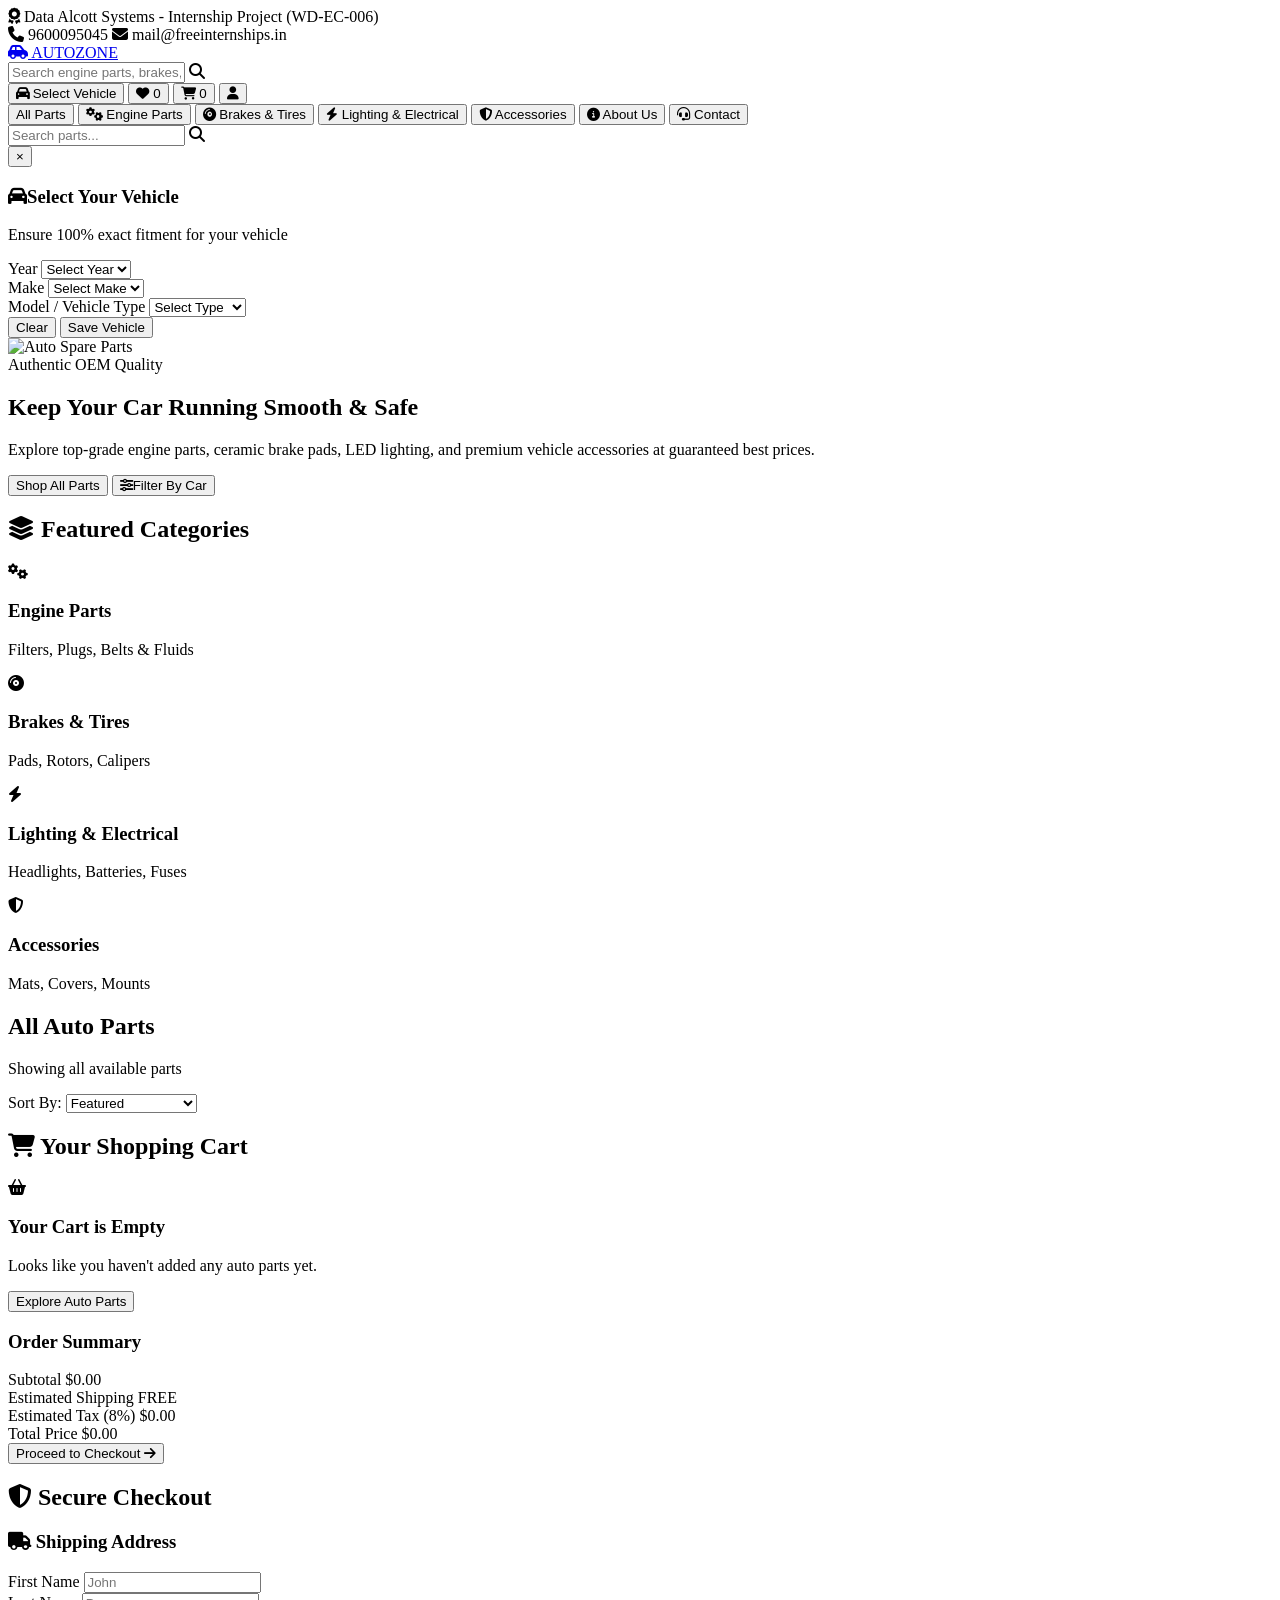
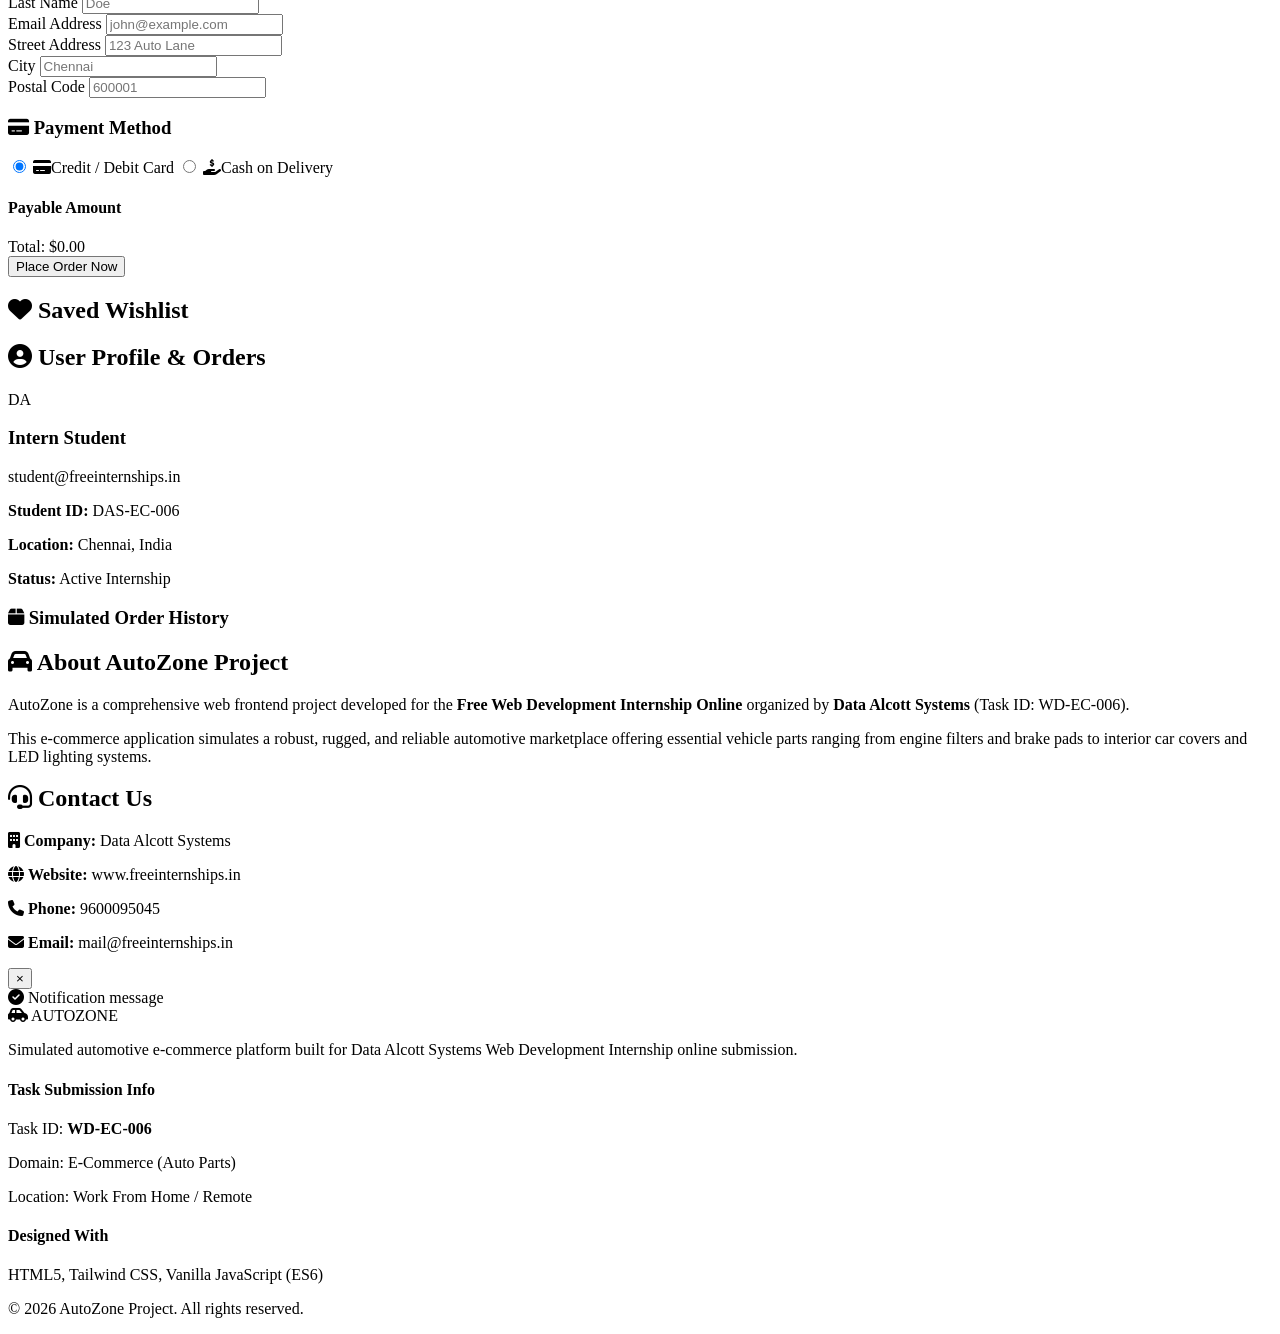
==== commit f1c52dab: "Add files via upload" ====
--- a/index.html
+++ b/index.html
@@ -3,100 +3,447 @@
 <head>
   <meta charset="UTF-8">
   <meta name="viewport" content="width=device-width, initial-scale=1.0">
-  <title>AutoZone - Auto Parts &amp; Accessories | Free Web Development Internship Online</title>
-  <meta name="description" content="AutoZone is a front-end auto parts and accessories store: engine parts, brakes and tires, lighting and electrical, accessories. Built with HTML, CSS and JavaScript.">
-  <meta name="theme-color" content="#1A3C5E">
-  <link rel="icon" href="data:image/svg+xml,%3Csvg xmlns='http://www.w3.org/2000/svg' viewBox='0 0 40 40'%3E%3Crect width='40' height='40' rx='10' fill='%23E63946'/%3E%3Ccircle cx='20' cy='20' r='9' fill='none' stroke='%23fff' stroke-width='4' stroke-dasharray='4.2 2.4'/%3E%3Ccircle cx='20' cy='20' r='5' fill='%23fff'/%3E%3C/svg%3E">
+  <title>AutoZone - Auto Parts & Accessories | Task WD-EC-006</title>
+  
+  <!-- Tailwind CSS CDN -->
+  <script src="https://cdn.tailwindcss.com"></script>
+  <!-- FontAwesome Icons CDN -->
+  <link rel="stylesheet" href="https://cdnjs.cloudflare.com/ajax/libs/font-awesome/6.4.0/css/all.min.css">
+  
+  <script>
+    tailwind.config = {
+      theme: {
+        extend: {
+          colors: {
+            brandNavy: '#1A3C5E',
+            brandRed: '#E63946',
+            brandLight: '#F8FAFC',
+            brandDark: '#0F172A'
+          }
+        }
+      }
+    }
+  </script>
   <link rel="stylesheet" href="style.css">
 </head>
-<body>
-
-  <!-- Top strip: delivery location + offer (like amazon.in "Deliver to") -->
-  <div class="topbar">
-    <div class="container topbar-in">
-      <span class="topbar-msg" data-ic="truck"></span>
-      <span class="topbar-text">Free delivery on orders above &#8377;999. Use code <b>AUTO10</b> for 10% off.</span>
-      <button class="link-btn" id="pinBtn" data-action="open-pin"><span data-ic="pin"></span><span id="pinLabel">Deliver to: add pincode</span></button>
+<body class="bg-gray-100 text-gray-800 font-sans min-h-screen flex flex-col">
+
+  <!-- Header Section -->
+  <header class="sticky top-0 z-40 bg-brandNavy text-white shadow-lg">
+    <!-- Top info bar -->
+    <div class="bg-slate-900 text-xs py-1.5 px-4">
+      <div class="max-w-7xl mx-auto flex justify-between items-center">
+        <span><i class="fa-solid fa-award text-yellow-400 mr-1"></i> Data Alcott Systems - Internship Project (WD-EC-006)</span>
+        <div class="flex items-center space-x-4">
+          <span><i class="fa-solid fa-phone mr-1"></i> 9600095045</span>
+          <span><i class="fa-solid fa-envelope mr-1"></i> mail@freeinternships.in</span>
+        </div>
+      </div>
+    </div>
+
+    <!-- Main Navigation Bar -->
+    <div class="max-w-7xl mx-auto px-4 py-3 flex items-center justify-between gap-4">
+      <!-- Logo -->
+      <a href="#" onclick="showSection('home')" class="flex items-center gap-2 text-2xl font-black text-white tracking-wider">
+        <i class="fa-solid fa-car-side text-brandRed text-3xl"></i>
+        <span>AUTO<span class="text-brandRed">ZONE</span></span>
+      </a>
+
+      <!-- Search Bar -->
+      <div class="flex-1 max-w-xl relative hidden md:block">
+        <input type="text" id="searchInput" oninput="handleSearch()" placeholder="Search engine parts, brakes, oil filters..." class="w-full pl-10 pr-4 py-2 rounded-lg text-gray-900 focus:outline-none focus:ring-2 focus:ring-red-500 text-sm shadow-inner">
+        <i class="fa-solid fa-magnifying-glass absolute left-3 top-2.5 text-gray-400"></i>
+      </div>
+
+      <!-- User Actions -->
+      <div class="flex items-center space-x-4">
+        <!-- Vehicle Garage Filter Button -->
+        <button onclick="toggleGarageModal()" id="vehicleBtn" class="bg-slate-800 hover:bg-slate-700 px-3 py-1.5 rounded-md text-xs font-semibold flex items-center gap-2 border border-slate-600 transition">
+          <i class="fa-solid fa-car text-brandRed"></i>
+          <span id="vehicleBtnText" class="hidden sm:inline">Select Vehicle</span>
+        </button>
+
+        <!-- Wishlist -->
+        <button onclick="showSection('wishlist')" class="relative hover:text-red-400 p-2 transition">
+          <i class="fa-solid fa-heart text-xl"></i>
+          <span id="wishlistCount" class="absolute -top-1 -right-1 bg-brandRed text-white text-xs font-bold rounded-full w-5 h-5 flex items-center justify-center">0</span>
+        </button>
+
+        <!-- Cart -->
+        <button onclick="showSection('cart')" class="relative hover:text-red-400 p-2 transition">
+          <i class="fa-solid fa-cart-shopping text-xl"></i>
+          <span id="cartCount" class="absolute -top-1 -right-1 bg-brandRed text-white text-xs font-bold rounded-full w-5 h-5 flex items-center justify-center">0</span>
+        </button>
+
+        <!-- User / Login -->
+        <button onclick="showSection('account')" class="hover:text-red-400 p-2 transition">
+          <i class="fa-solid fa-user text-xl"></i>
+        </button>
+      </div>
+    </div>
+
+    <!-- Category Nav Links -->
+    <nav class="bg-slate-800 border-t border-slate-700 text-sm overflow-x-auto">
+      <div class="max-w-7xl mx-auto px-4 flex space-x-6 whitespace-nowrap py-2">
+        <button onclick="filterCategory('all')" class="hover:text-red-400 font-medium">All Parts</button>
+        <button onclick="filterCategory('engine')" class="hover:text-red-400 font-medium"><i class="fa-solid fa-gears mr-1"></i> Engine Parts</button>
+        <button onclick="filterCategory('brakes')" class="hover:text-red-400 font-medium"><i class="fa-solid fa-compact-disc mr-1"></i> Brakes & Tires</button>
+        <button onclick="filterCategory('lighting')" class="hover:text-red-400 font-medium"><i class="fa-solid fa-bolt mr-1"></i> Lighting & Electrical</button>
+        <button onclick="filterCategory('accessories')" class="hover:text-red-400 font-medium"><i class="fa-solid fa-shield-halved mr-1"></i> Accessories</button>
+        <button onclick="showSection('about')" class="hover:text-red-400 font-medium ml-auto"><i class="fa-solid fa-circle-info mr-1"></i> About Us</button>
+        <button onclick="showSection('contact')" class="hover:text-red-400 font-medium"><i class="fa-solid fa-headset mr-1"></i> Contact</button>
+      </div>
+    </nav>
+  </header>
+
+  <!-- Mobile Search Bar -->
+  <div class="p-3 bg-slate-200 md:hidden">
+    <div class="relative">
+      <input type="text" id="searchInputMobile" oninput="handleSearchMobile()" placeholder="Search parts..." class="w-full pl-10 pr-4 py-2 rounded-lg text-gray-900 focus:outline-none text-sm">
+      <i class="fa-solid fa-magnifying-glass absolute left-3 top-2.5 text-gray-400"></i>
     </div>
   </div>
 
-  <!-- Header: logo, vehicle selector, search, account, wishlist, cart -->
-  <header class="header" id="top">
-    <div class="container header-in">
-      <button class="icon-btn menu-toggle" data-action="menu-toggle" aria-label="Open menu" data-ic="menu"></button>
-      <a href="#/home" class="logo" aria-label="AutoZone home"><span class="logo-mark" data-logo></span><span class="logo-text">Auto<b>Zone</b></span></a>
-
-      <button class="vehicle-btn" data-action="open-vehicle">
-        <span data-ic="car"></span>
-        <span class="vehicle-txt"><small>Your vehicle</small><b id="vehicleLabel">Select vehicle</b></span>
-      </button>
-
-      <form class="search" id="searchForm" role="search" autocomplete="off">
-        <select id="searchCat" aria-label="Search in category"><option value="">All</option></select>
-        <input id="searchInput" type="search" placeholder="Search oil filters, brake pads, batteries..." aria-label="Search auto parts">
-        <button type="submit" class="search-btn" aria-label="Search" data-ic="search"></button>
-        <div class="suggest" id="suggest"></div>
+  <!-- Vehicle Selection Garage Modal -->
+  <div id="garageModal" class="hidden fixed inset-0 bg-black/60 z-50 flex items-center justify-center p-4">
+    <div class="bg-white rounded-lg shadow-xl max-w-md w-full p-6 relative">
+      <button onclick="toggleGarageModal()" class="absolute top-4 right-4 text-gray-400 hover:text-gray-600 text-xl">&times;</button>
+      <h3 class="text-xl font-bold text-brandNavy mb-1"><i class="fa-solid fa-car text-brandRed mr-2"></i>Select Your Vehicle</h3>
+      <p class="text-xs text-gray-500 mb-4">Ensure 100% exact fitment for your vehicle</p>
+      
+      <div class="space-y-3">
+        <div>
+          <label class="block text-xs font-semibold text-gray-600 mb-1">Year</label>
+          <select id="vehicleYear" class="w-full p-2 border rounded focus:ring-2 focus:ring-brandNavy">
+            <option value="">Select Year</option>
+            <option value="2023">2023</option>
+            <option value="2022">2022</option>
+            <option value="2021">2021</option>
+          </select>
+        </div>
+        <div>
+          <label class="block text-xs font-semibold text-gray-600 mb-1">Make</label>
+          <select id="vehicleMake" class="w-full p-2 border rounded focus:ring-2 focus:ring-brandNavy">
+            <option value="">Select Make</option>
+            <option value="Toyota">Toyota</option>
+            <option value="Ford">Ford</option>
+            <option value="Honda">Honda</option>
+            <option value="BMW">BMW</option>
+          </select>
+        </div>
+        <div>
+          <label class="block text-xs font-semibold text-gray-600 mb-1">Model / Vehicle Type</label>
+          <select id="vehicleModel" class="w-full p-2 border rounded focus:ring-2 focus:ring-brandNavy">
+            <option value="">Select Type</option>
+            <option value="Sedan">Sedan</option>
+            <option value="SUV">SUV</option>
+            <option value="Truck">Truck</option>
+            <option value="All">Universal Fit</option>
+          </select>
+        </div>
+      </div>
+
+      <div class="mt-6 flex justify-end gap-2">
+        <button onclick="clearVehicleFilter()" class="px-4 py-2 border rounded text-sm hover:bg-gray-100">Clear</button>
+        <button onclick="applyVehicleFilter()" class="px-4 py-2 bg-brandRed text-white font-bold rounded text-sm hover:bg-red-700">Save Vehicle</button>
+      </div>
+    </div>
+  </div>
+
+  <!-- Main Dynamic View Container -->
+  <main class="flex-1 max-w-7xl w-full mx-auto p-4 md:p-6">
+
+    <!-- HOME / PRODUCT CATALOG VIEW -->
+    <section id="homeView" class="space-y-8">
+      <!-- Hero Banner -->
+      <div class="relative bg-brandNavy text-white rounded-2xl overflow-hidden shadow-xl min-h-[300px] flex items-center">
+        <img src="https://images.unsplash.com/photo-1486006920555-c77dce18193b?auto=format&fit=crop&w=1200&q=80" alt="Auto Spare Parts" class="absolute inset-0 w-full h-full object-cover opacity-25">
+        <div class="relative p-6 md:p-12 max-w-2xl space-y-4">
+          <span class="bg-brandRed text-white text-xs font-bold uppercase tracking-widest px-3 py-1 rounded-full">Authentic OEM Quality</span>
+          <h1 class="text-3xl md:text-5xl font-extrabold leading-tight">Keep Your Car Running Smooth & Safe</h1>
+          <p class="text-gray-300 text-sm md:text-base">Explore top-grade engine parts, ceramic brake pads, LED lighting, and premium vehicle accessories at guaranteed best prices.</p>
+          <div class="flex flex-wrap gap-3">
+            <button onclick="filterCategory('all')" class="bg-brandRed hover:bg-red-700 text-white font-bold px-6 py-3 rounded-lg shadow transition">Shop All Parts</button>
+            <button onclick="toggleGarageModal()" class="bg-slate-800 hover:bg-slate-700 text-white font-bold px-6 py-3 rounded-lg border border-slate-600 transition"><i class="fa-solid fa-sliders mr-2"></i>Filter By Car</button>
+          </div>
+        </div>
+      </div>
+
+      <!-- Quick Category Grid -->
+      <div>
+        <h2 class="text-xl font-extrabold text-brandNavy mb-4 flex items-center gap-2">
+          <i class="fa-solid fa-layer-group text-brandRed"></i> Featured Categories
+        </h2>
+        <div class="grid grid-cols-2 md:grid-cols-4 gap-4">
+          <div onclick="filterCategory('engine')" class="cursor-pointer bg-white p-4 rounded-xl shadow-sm border hover:shadow-md transition flex flex-col items-center text-center group">
+            <div class="w-12 h-12 bg-red-100 rounded-full flex items-center justify-center text-brandRed text-xl mb-2 group-hover:scale-110 transition">
+              <i class="fa-solid fa-gears"></i>
+            </div>
+            <h3 class="font-bold text-sm text-brandNavy">Engine Parts</h3>
+            <p class="text-xs text-gray-500">Filters, Plugs, Belts & Fluids</p>
+          </div>
+          <div onclick="filterCategory('brakes')" class="cursor-pointer bg-white p-4 rounded-xl shadow-sm border hover:shadow-md transition flex flex-col items-center text-center group">
+            <div class="w-12 h-12 bg-red-100 rounded-full flex items-center justify-center text-brandRed text-xl mb-2 group-hover:scale-110 transition">
+              <i class="fa-solid fa-compact-disc"></i>
+            </div>
+            <h3 class="font-bold text-sm text-brandNavy">Brakes & Tires</h3>
+            <p class="text-xs text-gray-500">Pads, Rotors, Calipers</p>
+          </div>
+          <div onclick="filterCategory('lighting')" class="cursor-pointer bg-white p-4 rounded-xl shadow-sm border hover:shadow-md transition flex flex-col items-center text-center group">
+            <div class="w-12 h-12 bg-red-100 rounded-full flex items-center justify-center text-brandRed text-xl mb-2 group-hover:scale-110 transition">
+              <i class="fa-solid fa-bolt"></i>
+            </div>
+            <h3 class="font-bold text-sm text-brandNavy">Lighting & Electrical</h3>
+            <p class="text-xs text-gray-500">Headlights, Batteries, Fuses</p>
+          </div>
+          <div onclick="filterCategory('accessories')" class="cursor-pointer bg-white p-4 rounded-xl shadow-sm border hover:shadow-md transition flex flex-col items-center text-center group">
+            <div class="w-12 h-12 bg-red-100 rounded-full flex items-center justify-center text-brandRed text-xl mb-2 group-hover:scale-110 transition">
+              <i class="fa-solid fa-shield-halved"></i>
+            </div>
+            <h3 class="font-bold text-sm text-brandNavy">Accessories</h3>
+            <p class="text-xs text-gray-500">Mats, Covers, Mounts</p>
+          </div>
+        </div>
+      </div>
+
+      <!-- Active Filter / Header Info Bar -->
+      <div class="flex flex-wrap items-center justify-between gap-4 border-b pb-4">
+        <div>
+          <h2 id="currentCategoryTitle" class="text-2xl font-black text-brandNavy">All Auto Parts</h2>
+          <p id="productCountText" class="text-xs text-gray-500">Showing all available parts</p>
+        </div>
+        
+        <div class="flex items-center gap-2">
+          <label class="text-xs font-semibold text-gray-600">Sort By:</label>
+          <select id="sortSelect" onchange="sortProducts()" class="text-xs border rounded p-2 focus:ring-1 focus:ring-brandNavy">
+            <option value="featured">Featured</option>
+            <option value="low-high">Price: Low to High</option>
+            <option value="high-low">Price: High to Low</option>
+            <option value="rating">Highest Rated</option>
+          </select>
+        </div>
+      </div>
+
+      <!-- Products Grid -->
+      <div id="productGrid" class="grid grid-cols-1 sm:grid-cols-2 lg:grid-cols-4 gap-6">
+        <!-- Javascript will inject product cards dynamically -->
+      </div>
+    </section>
+
+    <!-- SHOPPING CART VIEW -->
+    <section id="cartView" class="hidden space-y-6">
+      <h2 class="text-2xl font-black text-brandNavy border-b pb-3"><i class="fa-solid fa-cart-shopping text-brandRed mr-2"></i> Your Shopping Cart</h2>
+      
+      <div id="cartEmptyState" class="hidden text-center py-16 bg-white rounded-xl shadow-sm border">
+        <i class="fa-solid fa-basket-shopping text-6xl text-gray-300 mb-4"></i>
+        <h3 class="text-xl font-bold text-gray-700">Your Cart is Empty</h3>
+        <p class="text-xs text-gray-500 mt-1 mb-6">Looks like you haven't added any auto parts yet.</p>
+        <button onclick="showSection('home')" class="bg-brandNavy text-white font-bold px-6 py-2.5 rounded-lg hover:bg-slate-800 transition">Explore Auto Parts</button>
+      </div>
+
+      <div id="cartContent" class="grid grid-cols-1 lg:grid-cols-3 gap-8">
+        <!-- Cart Items List -->
+        <div class="lg:col-span-2 space-y-4" id="cartItemsContainer">
+          <!-- Injected dynamically -->
+        </div>
+
+        <!-- Order Summary Card -->
+        <div class="bg-white p-6 rounded-xl border shadow-sm h-fit space-y-4">
+          <h3 class="font-bold text-lg text-brandNavy border-b pb-2">Order Summary</h3>
+          <div class="space-y-2 text-sm">
+            <div class="flex justify-between">
+              <span class="text-gray-600">Subtotal</span>
+              <span id="summarySubtotal" class="font-semibold">$0.00</span>
+            </div>
+            <div class="flex justify-between">
+              <span class="text-gray-600">Estimated Shipping</span>
+              <span class="text-green-600 font-semibold">FREE</span>
+            </div>
+            <div class="flex justify-between">
+              <span class="text-gray-600">Estimated Tax (8%)</span>
+              <span id="summaryTax" class="font-semibold">$0.00</span>
+            </div>
+            <div class="border-t pt-2 flex justify-between text-base font-bold text-brandNavy">
+              <span>Total Price</span>
+              <span id="summaryTotal" class="text-brandRed">$0.00</span>
+            </div>
+          </div>
+          <button onclick="showSection('checkout')" class="w-full bg-brandRed hover:bg-red-700 text-white font-bold py-3 rounded-lg shadow transition flex items-center justify-center gap-2">
+            <span>Proceed to Checkout</span>
+            <i class="fa-solid fa-arrow-right"></i>
+          </button>
+        </div>
+      </div>
+    </section>
+
+    <!-- CHECKOUT VIEW -->
+    <section id="checkoutView" class="hidden space-y-6 max-w-4xl mx-auto">
+      <h2 class="text-2xl font-black text-brandNavy border-b pb-3"><i class="fa-solid fa-shield-halved text-brandRed mr-2"></i> Secure Checkout</h2>
+      
+      <form id="checkoutForm" onsubmit="handleCheckoutSubmit(event)" class="grid grid-cols-1 md:grid-cols-2 gap-8">
+        <!-- Shipping Address Form -->
+        <div class="bg-white p-6 rounded-xl border shadow-sm space-y-4">
+          <h3 class="font-bold text-base text-brandNavy mb-2 flex items-center gap-2"><i class="fa-solid fa-truck"></i> Shipping Address</h3>
+          <div class="grid grid-cols-2 gap-3">
+            <div>
+              <label class="block text-xs font-semibold text-gray-600 mb-1">First Name</label>
+              <input type="text" required class="w-full border p-2 rounded text-sm focus:ring-1 focus:ring-brandNavy" placeholder="John">
+            </div>
+            <div>
+              <label class="block text-xs font-semibold text-gray-600 mb-1">Last Name</label>
+              <input type="text" required class="w-full border p-2 rounded text-sm focus:ring-1 focus:ring-brandNavy" placeholder="Doe">
+            </div>
+          </div>
+          <div>
+            <label class="block text-xs font-semibold text-gray-600 mb-1">Email Address</label>
+            <input type="email" required class="w-full border p-2 rounded text-sm focus:ring-1 focus:ring-brandNavy" placeholder="john@example.com">
+          </div>
+          <div>
+            <label class="block text-xs font-semibold text-gray-600 mb-1">Street Address</label>
+            <input type="text" required class="w-full border p-2 rounded text-sm focus:ring-1 focus:ring-brandNavy" placeholder="123 Auto Lane">
+          </div>
+          <div class="grid grid-cols-2 gap-3">
+            <div>
+              <label class="block text-xs font-semibold text-gray-600 mb-1">City</label>
+              <input type="text" required class="w-full border p-2 rounded text-sm focus:ring-1 focus:ring-brandNavy" placeholder="Chennai">
+            </div>
+            <div>
+              <label class="block text-xs font-semibold text-gray-600 mb-1">Postal Code</label>
+              <input type="text" required class="w-full border p-2 rounded text-sm focus:ring-1 focus:ring-brandNavy" placeholder="600001">
+            </div>
+          </div>
+        </div>
+
+        <!-- Payment & Final Confirmation -->
+        <div class="space-y-6">
+          <div class="bg-white p-6 rounded-xl border shadow-sm space-y-4">
+            <h3 class="font-bold text-base text-brandNavy mb-2 flex items-center gap-2"><i class="fa-solid fa-credit-card"></i> Payment Method</h3>
+            <div class="space-y-2">
+              <label class="flex items-center gap-3 border p-3 rounded cursor-pointer hover:bg-slate-50">
+                <input type="radio" name="payment" value="card" checked class="text-brandRed">
+                <span class="text-sm font-medium"><i class="fa-solid fa-credit-card mr-2 text-gray-500"></i>Credit / Debit Card</span>
+              </label>
+              <label class="flex items-center gap-3 border p-3 rounded cursor-pointer hover:bg-slate-50">
+                <input type="radio" name="payment" value="cod" class="text-brandRed">
+                <span class="text-sm font-medium"><i class="fa-solid fa-hand-holding-dollar mr-2 text-gray-500"></i>Cash on Delivery</span>
+              </label>
+            </div>
+          </div>
+
+          <div class="bg-slate-50 p-6 rounded-xl border space-y-3">
+            <h4 class="font-bold text-sm text-brandNavy">Payable Amount</h4>
+            <div class="flex justify-between items-center text-xl font-extrabold text-brandRed">
+              <span>Total:</span>
+              <span id="checkoutTotal">$0.00</span>
+            </div>
+            <button type="submit" class="w-full bg-brandRed hover:bg-red-700 text-white font-bold py-3 rounded-lg shadow transition">Place Order Now</button>
+          </div>
+        </div>
       </form>
-
-      <div class="head-actions">
-        <a href="#/account" class="h-act acct" id="accLink"><small id="accHello">Hello, sign in</small><b>Account &amp; Orders</b></a>
-        <a href="#/account?tab=wishlist" class="h-act icon-only" aria-label="Wishlist"><span data-ic="heart"></span><i class="badge-n" id="wishCount">0</i></a>
-        <a href="#/cart" class="h-act cart" aria-label="Cart"><span data-ic="cart"></span><i class="badge-n" id="cartCount">0</i><b>Cart</b></a>
-      </div>
-    </div>
-
-    <!-- Secondary navigation: categories (filled by script.js) -->
-    <nav class="subnav" id="subnav" aria-label="Categories"><div class="container subnav-in" id="subnavIn"></div></nav>
-  </header>
-  <div class="scrim" data-action="menu-toggle"></div>
-
-  <!-- Every page is rendered here by script.js -->
-  <main id="app" tabindex="-1"></main>
-
-  <footer class="footer">
-    <button class="to-top" data-action="top">Back to top</button>
-    <div class="container foot-cols">
+    </section>
+
+    <!-- WISHLIST VIEW -->
+    <section id="wishlistView" class="hidden space-y-6">
+      <h2 class="text-2xl font-black text-brandNavy border-b pb-3"><i class="fa-solid fa-heart text-brandRed mr-2"></i> Saved Wishlist</h2>
+      <div id="wishlistContainer" class="grid grid-cols-1 sm:grid-cols-2 lg:grid-cols-4 gap-6">
+        <!-- Dynamically injected -->
+      </div>
+    </section>
+
+    <!-- USER ACCOUNT / ORDER HISTORY VIEW -->
+    <section id="accountView" class="hidden space-y-6">
+      <h2 class="text-2xl font-black text-brandNavy border-b pb-3"><i class="fa-solid fa-user-circle text-brandRed mr-2"></i> User Profile & Orders</h2>
+      
+      <div class="grid grid-cols-1 md:grid-cols-3 gap-6">
+        <div class="bg-white p-6 rounded-xl border shadow-sm space-y-3">
+          <div class="flex items-center gap-3">
+            <div class="w-12 h-12 rounded-full bg-brandNavy text-white font-bold flex items-center justify-center text-xl">DA</div>
+            <div>
+              <h3 class="font-bold text-gray-800">Intern Student</h3>
+              <p class="text-xs text-gray-500">student@freeinternships.in</p>
+            </div>
+          </div>
+          <div class="pt-3 border-t text-xs text-gray-600 space-y-1">
+            <p><strong>Student ID:</strong> DAS-EC-006</p>
+            <p><strong>Location:</strong> Chennai, India</p>
+            <p><strong>Status:</strong> Active Internship</p>
+          </div>
+        </div>
+
+        <div class="md:col-span-2 bg-white p-6 rounded-xl border shadow-sm space-y-4">
+          <h3 class="font-bold text-brandNavy border-b pb-2"><i class="fa-solid fa-box mr-1"></i> Simulated Order History</h3>
+          <div id="orderHistoryContainer" class="space-y-3 text-sm">
+            <!-- Simulated orders injected here -->
+          </div>
+        </div>
+      </div>
+    </section>
+
+    <!-- ABOUT US VIEW -->
+    <section id="aboutView" class="hidden space-y-6 max-w-4xl mx-auto">
+      <div class="bg-white p-8 rounded-xl border shadow-sm space-y-4">
+        <h2 class="text-3xl font-black text-brandNavy"><i class="fa-solid fa-car text-brandRed mr-2"></i> About AutoZone Project</h2>
+        <p class="text-sm text-gray-600 leading-relaxed">
+          AutoZone is a comprehensive web frontend project developed for the <strong>Free Web Development Internship Online</strong> organized by <strong>Data Alcott Systems</strong> (Task ID: WD-EC-006).
+        </p>
+        <p class="text-sm text-gray-600 leading-relaxed">
+          This e-commerce application simulates a robust, rugged, and reliable automotive marketplace offering essential vehicle parts ranging from engine filters and brake pads to interior car covers and LED lighting systems.
+        </p>
+      </div>
+    </section>
+
+    <!-- CONTACT VIEW -->
+    <section id="contactView" class="hidden space-y-6 max-w-2xl mx-auto">
+      <div class="bg-white p-8 rounded-xl border shadow-sm space-y-4">
+        <h2 class="text-2xl font-black text-brandNavy mb-2"><i class="fa-solid fa-headset text-brandRed mr-2"></i> Contact Us</h2>
+        <div class="space-y-2 text-sm text-gray-600">
+          <p><i class="fa-solid fa-building mr-2 text-brandNavy"></i> <strong>Company:</strong> Data Alcott Systems</p>
+          <p><i class="fa-solid fa-globe mr-2 text-brandNavy"></i> <strong>Website:</strong> www.freeinternships.in</p>
+          <p><i class="fa-solid fa-phone mr-2 text-brandNavy"></i> <strong>Phone:</strong> 9600095045</p>
+          <p><i class="fa-solid fa-envelope mr-2 text-brandNavy"></i> <strong>Email:</strong> mail@freeinternships.in</p>
+        </div>
+      </div>
+    </section>
+
+  </main>
+
+  <!-- Product Detail Modal -->
+  <div id="productDetailModal" class="hidden fixed inset-0 bg-black/60 z-50 flex items-center justify-center p-4">
+    <div class="bg-white rounded-xl shadow-2xl max-w-2xl w-full p-6 relative overflow-y-auto max-h-[90vh]">
+      <button onclick="closeProductModal()" class="absolute top-4 right-4 text-gray-400 hover:text-gray-600 text-2xl">&times;</button>
+      <div id="modalContent" class="grid grid-cols-1 md:grid-cols-2 gap-6">
+        <!-- Injected via JavaScript -->
+      </div>
+    </div>
+  </div>
+
+  <!-- Toast Notification -->
+  <div id="toast" class="fixed bottom-5 right-5 bg-slate-900 text-white px-5 py-3 rounded-lg shadow-xl translate-y-20 opacity-0 transition-all duration-300 z-50 flex items-center gap-3">
+    <i id="toastIcon" class="fa-solid fa-circle-check text-green-400"></i>
+    <span id="toastMsg" class="text-sm font-medium">Notification message</span>
+  </div>
+
+  <!-- Footer -->
+  <footer class="bg-slate-900 text-gray-400 text-xs py-8 border-t border-slate-800 mt-12">
+    <div class="max-w-7xl mx-auto px-4 grid grid-cols-1 md:grid-cols-3 gap-8">
       <div>
-        <h4>Shop</h4>
-        <a href="#/products?cat=engine">Engine Parts</a>
-        <a href="#/products?cat=brakes">Brakes &amp; Tires</a>
-        <a href="#/products?cat=lighting">Lighting &amp; Electrical</a>
-        <a href="#/products?cat=accessories">Accessories</a>
-        <a href="#/deals">Today's Deals</a>
+        <div class="text-white font-black text-lg mb-2"><i class="fa-solid fa-car-side text-brandRed"></i> AUTOZONE</div>
+        <p class="leading-relaxed">Simulated automotive e-commerce platform built for Data Alcott Systems Web Development Internship online submission.</p>
       </div>
       <div>
-        <h4>Your account</h4>
-        <a href="#/account?tab=orders">Orders &amp; tracking</a>
-        <a href="#/account?tab=garage">My garage</a>
-        <a href="#/account?tab=wishlist">Wishlist</a>
-        <a href="#/cart">Shopping cart</a>
-        <a href="#/login?mode=register">Create account</a>
+        <h4 class="text-white font-bold mb-2">Task Submission Info</h4>
+        <p>Task ID: <strong>WD-EC-006</strong></p>
+        <p>Domain: E-Commerce (Auto Parts)</p>
+        <p>Location: Work From Home / Remote</p>
       </div>
       <div>
-        <h4>About AutoZone</h4>
-        <a href="#/about">Our story</a>
-        <a href="#/contact">Contact us</a>
-        <a href="#/contact">Returns &amp; refunds</a>
-        <a href="#/contact">Privacy policy</a>
-        <a href="#/contact">Terms of use</a>
-      </div>
-      <div>
-        <h4>Payment methods</h4>
-        <div class="pay-chips"><span>UPI</span><span>Cards</span><span>Net banking</span><span>Cash on delivery</span></div>
-        <p class="foot-note">This is a demo store built for a web development internship task. No real orders or payments are processed.</p>
-      </div>
-    </div>
-    <div class="foot-bottom">
-      <div class="container foot-bottom-in">
-        <a href="#/home" class="logo small"><span class="logo-mark" data-logo></span><span class="logo-text">Auto<b>Zone</b></span></a>
-        <span>&copy; 2026 AutoZone demo project. Task WD-EC-006.</span>
+        <h4 class="text-white font-bold mb-2">Designed With</h4>
+        <p>HTML5, Tailwind CSS, Vanilla JavaScript (ES6)</p>
+        <p class="mt-2 text-gray-500">&copy; 2026 AutoZone Project. All rights reserved.</p>
       </div>
     </div>
   </footer>
-
-  <div class="modal" id="modal" aria-live="polite"></div>
-  <div class="toasts" id="toasts" aria-live="polite"></div>
 
   <script src="script.js"></script>
 </body>
-</html>
+</html>
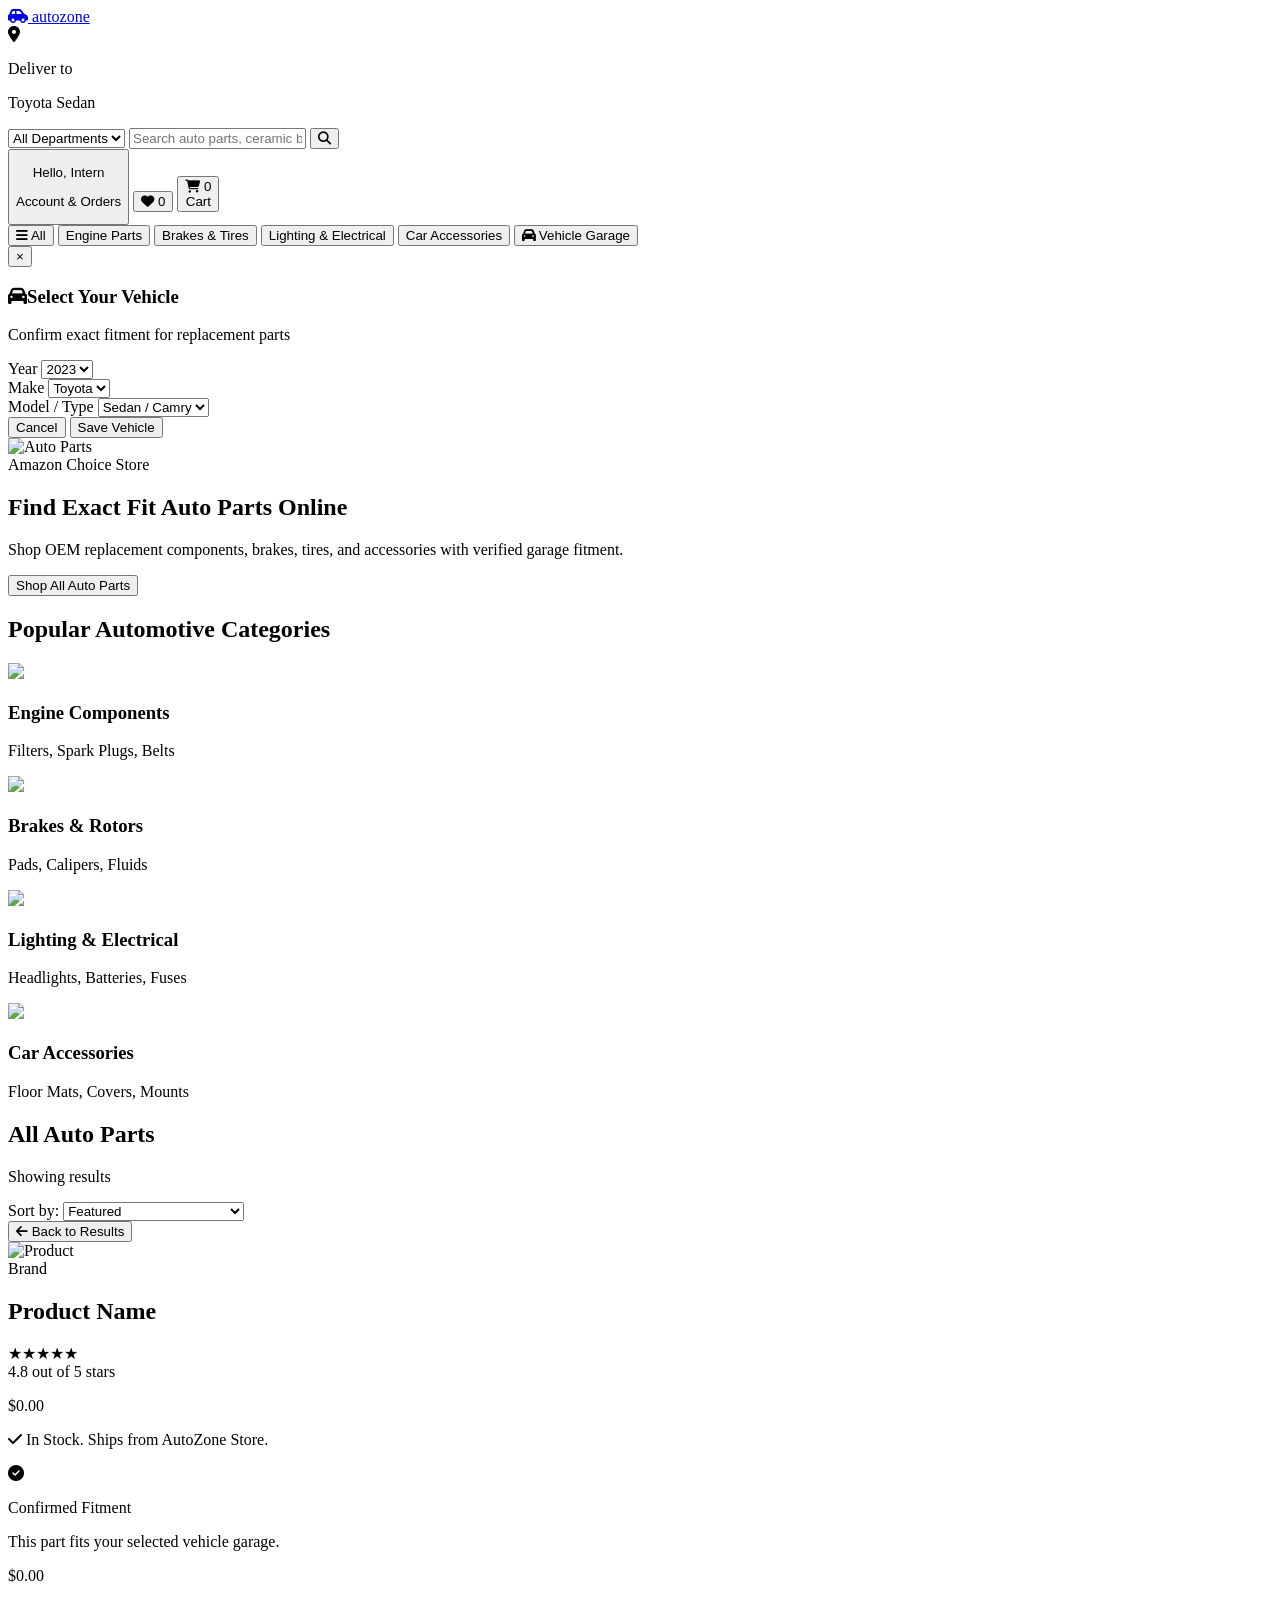
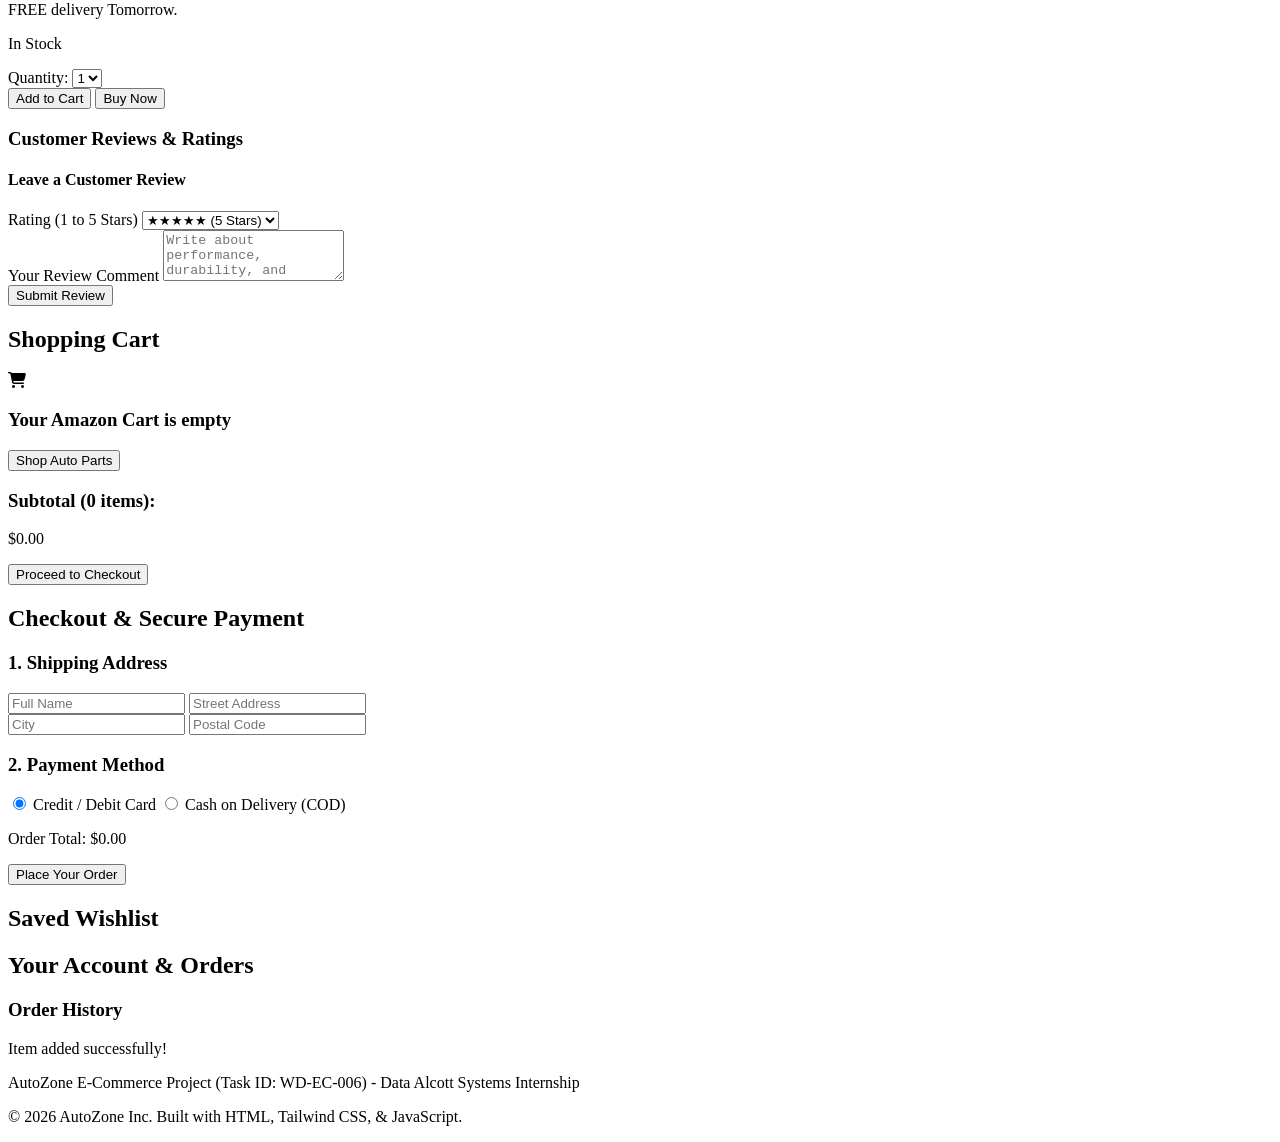
==== commit 2baffa29: "Add files via upload" ====
--- a/index.html
+++ b/index.html
@@ -3,11 +3,11 @@
 <head>
   <meta charset="UTF-8">
   <meta name="viewport" content="width=device-width, initial-scale=1.0">
-  <title>AutoZone - Auto Parts & Accessories | Task WD-EC-006</title>
+  <title>AutoZone: Auto Parts & Accessories (Amazon Style)</title>
   
   <!-- Tailwind CSS CDN -->
   <script src="https://cdn.tailwindcss.com"></script>
-  <!-- FontAwesome Icons CDN -->
+  <!-- FontAwesome Icons -->
   <link rel="stylesheet" href="https://cdnjs.cloudflare.com/ajax/libs/font-awesome/6.4.0/css/all.min.css">
   
   <script>
@@ -15,10 +15,11 @@
       theme: {
         extend: {
           colors: {
-            brandNavy: '#1A3C5E',
-            brandRed: '#E63946',
-            brandLight: '#F8FAFC',
-            brandDark: '#0F172A'
+            amazonNav: '#131921',
+            amazonSubNav: '#232F3E',
+            amazonOrange: '#FF9900',
+            amazonOrangeHover: '#FA8900',
+            amazonYellow: '#FFD814'
           }
         }
       }
@@ -26,317 +27,314 @@
   </script>
   <link rel="stylesheet" href="style.css">
 </head>
-<body class="bg-gray-100 text-gray-800 font-sans min-h-screen flex flex-col">
-
-  <!-- Header Section -->
-  <header class="sticky top-0 z-40 bg-brandNavy text-white shadow-lg">
-    <!-- Top info bar -->
-    <div class="bg-slate-900 text-xs py-1.5 px-4">
-      <div class="max-w-7xl mx-auto flex justify-between items-center">
-        <span><i class="fa-solid fa-award text-yellow-400 mr-1"></i> Data Alcott Systems - Internship Project (WD-EC-006)</span>
-        <div class="flex items-center space-x-4">
-          <span><i class="fa-solid fa-phone mr-1"></i> 9600095045</span>
-          <span><i class="fa-solid fa-envelope mr-1"></i> mail@freeinternships.in</span>
-        </div>
+<body class="bg-gray-100 text-gray-900 font-sans min-h-screen flex flex-col">
+
+  <!-- Amazon Style Header -->
+  <header class="sticky top-0 z-50 bg-amazonNav text-white shadow-md">
+    <div class="max-w-7xl mx-auto px-4 py-2 flex items-center justify-between gap-4">
+      <!-- Logo -->
+      <a href="#" onclick="showView('home')" class="flex items-center gap-1 text-xl font-black tracking-tight border border-transparent hover:border-white p-1 rounded">
+        <i class="fa-solid fa-car-side text-amazonOrange text-2xl"></i>
+        <span>auto<span class="text-amazonOrange">zone</span></span>
+      </a>
+
+      <!-- Deliver Location -->
+      <div class="hidden lg:flex items-center gap-1 text-xs text-gray-300 border border-transparent hover:border-white p-1.5 rounded cursor-pointer" onclick="toggleGarageModal()">
+        <i class="fa-solid fa-location-dot text-white text-base"></i>
+        <div>
+          <p class="text-[10px] text-gray-400">Deliver to</p>
+          <p class="font-bold text-white" id="headerLocationText">Select Vehicle</p>
+        </div>
+      </div>
+
+      <!-- Search Bar -->
+      <div class="flex-1 max-w-3xl flex">
+        <select class="bg-gray-200 text-gray-800 text-xs px-3 rounded-l-md border-r border-gray-300 focus:outline-none hidden sm:block">
+          <option>All Departments</option>
+          <option>Engine Parts</option>
+          <option>Brakes & Tires</option>
+        </select>
+        <input type="text" id="searchInput" oninput="handleSearch()" placeholder="Search auto parts, ceramic brake pads, oil filters..." class="flex-1 px-4 py-2 text-gray-900 text-sm focus:outline-none">
+        <button onclick="handleSearch()" class="bg-amazonOrange hover:bg-amazonOrangeHover text-gray-900 px-4 rounded-r-md flex items-center justify-center text-lg">
+          <i class="fa-solid fa-magnifying-glass"></i>
+        </button>
+      </div>
+
+      <!-- Nav Actions -->
+      <div class="flex items-center space-x-4">
+        <!-- Account / Orders -->
+        <button onclick="showView('account')" class="hidden sm:block text-xs border border-transparent hover:border-white p-1.5 rounded text-left">
+          <p class="text-gray-400">Hello, Intern</p>
+          <p class="font-bold">Account & Orders</p>
+        </button>
+
+        <!-- Wishlist -->
+        <button onclick="showView('wishlist')" class="relative hover:border hover:border-white p-1.5 rounded flex items-center">
+          <i class="fa-solid fa-heart text-xl text-amazonOrange"></i>
+          <span id="wishlistCount" class="absolute top-0 right-0 bg-amazonOrange text-gray-900 font-bold text-[10px] rounded-full w-4 h-4 flex items-center justify-center">0</span>
+        </button>
+
+        <!-- Cart -->
+        <button onclick="showView('cart')" class="relative flex items-center gap-1 border border-transparent hover:border-white p-1.5 rounded">
+          <div class="relative">
+            <i class="fa-solid fa-cart-shopping text-2xl"></i>
+            <span id="cartCount" class="absolute -top-1 left-2 bg-amazonOrange text-gray-900 font-bold text-xs rounded-full w-5 h-5 flex items-center justify-center">0</span>
+          </div>
+          <span class="hidden md:inline font-bold text-sm mt-2">Cart</span>
+        </button>
       </div>
     </div>
 
-    <!-- Main Navigation Bar -->
-    <div class="max-w-7xl mx-auto px-4 py-3 flex items-center justify-between gap-4">
-      <!-- Logo -->
-      <a href="#" onclick="showSection('home')" class="flex items-center gap-2 text-2xl font-black text-white tracking-wider">
-        <i class="fa-solid fa-car-side text-brandRed text-3xl"></i>
-        <span>AUTO<span class="text-brandRed">ZONE</span></span>
-      </a>
-
-      <!-- Search Bar -->
-      <div class="flex-1 max-w-xl relative hidden md:block">
-        <input type="text" id="searchInput" oninput="handleSearch()" placeholder="Search engine parts, brakes, oil filters..." class="w-full pl-10 pr-4 py-2 rounded-lg text-gray-900 focus:outline-none focus:ring-2 focus:ring-red-500 text-sm shadow-inner">
-        <i class="fa-solid fa-magnifying-glass absolute left-3 top-2.5 text-gray-400"></i>
-      </div>
-
-      <!-- User Actions -->
-      <div class="flex items-center space-x-4">
-        <!-- Vehicle Garage Filter Button -->
-        <button onclick="toggleGarageModal()" id="vehicleBtn" class="bg-slate-800 hover:bg-slate-700 px-3 py-1.5 rounded-md text-xs font-semibold flex items-center gap-2 border border-slate-600 transition">
-          <i class="fa-solid fa-car text-brandRed"></i>
-          <span id="vehicleBtnText" class="hidden sm:inline">Select Vehicle</span>
-        </button>
-
-        <!-- Wishlist -->
-        <button onclick="showSection('wishlist')" class="relative hover:text-red-400 p-2 transition">
-          <i class="fa-solid fa-heart text-xl"></i>
-          <span id="wishlistCount" class="absolute -top-1 -right-1 bg-brandRed text-white text-xs font-bold rounded-full w-5 h-5 flex items-center justify-center">0</span>
-        </button>
-
-        <!-- Cart -->
-        <button onclick="showSection('cart')" class="relative hover:text-red-400 p-2 transition">
-          <i class="fa-solid fa-cart-shopping text-xl"></i>
-          <span id="cartCount" class="absolute -top-1 -right-1 bg-brandRed text-white text-xs font-bold rounded-full w-5 h-5 flex items-center justify-center">0</span>
-        </button>
-
-        <!-- User / Login -->
-        <button onclick="showSection('account')" class="hover:text-red-400 p-2 transition">
-          <i class="fa-solid fa-user text-xl"></i>
-        </button>
-      </div>
-    </div>
-
-    <!-- Category Nav Links -->
-    <nav class="bg-slate-800 border-t border-slate-700 text-sm overflow-x-auto">
-      <div class="max-w-7xl mx-auto px-4 flex space-x-6 whitespace-nowrap py-2">
-        <button onclick="filterCategory('all')" class="hover:text-red-400 font-medium">All Parts</button>
-        <button onclick="filterCategory('engine')" class="hover:text-red-400 font-medium"><i class="fa-solid fa-gears mr-1"></i> Engine Parts</button>
-        <button onclick="filterCategory('brakes')" class="hover:text-red-400 font-medium"><i class="fa-solid fa-compact-disc mr-1"></i> Brakes & Tires</button>
-        <button onclick="filterCategory('lighting')" class="hover:text-red-400 font-medium"><i class="fa-solid fa-bolt mr-1"></i> Lighting & Electrical</button>
-        <button onclick="filterCategory('accessories')" class="hover:text-red-400 font-medium"><i class="fa-solid fa-shield-halved mr-1"></i> Accessories</button>
-        <button onclick="showSection('about')" class="hover:text-red-400 font-medium ml-auto"><i class="fa-solid fa-circle-info mr-1"></i> About Us</button>
-        <button onclick="showSection('contact')" class="hover:text-red-400 font-medium"><i class="fa-solid fa-headset mr-1"></i> Contact</button>
-      </div>
+    <!-- Sub Navbar -->
+    <nav class="bg-amazonSubNav text-sm px-4 py-2 flex items-center space-x-6 overflow-x-auto whitespace-nowrap">
+      <button onclick="showView('home')" class="hover:border hover:border-white px-2 py-1 rounded font-bold"><i class="fa-solid fa-bars mr-1"></i> All</button>
+      <button onclick="filterCategory('engine')" class="hover:border hover:border-white px-2 py-1 rounded">Engine Parts</button>
+      <button onclick="filterCategory('brakes')" class="hover:border hover:border-white px-2 py-1 rounded">Brakes & Tires</button>
+      <button onclick="filterCategory('lighting')" class="hover:border hover:border-white px-2 py-1 rounded">Lighting & Electrical</button>
+      <button onclick="filterCategory('accessories')" class="hover:border hover:border-white px-2 py-1 rounded">Car Accessories</button>
+      <button onclick="toggleGarageModal()" class="text-amazonOrange hover:border hover:border-white px-2 py-1 rounded font-bold ml-auto"><i class="fa-solid fa-car mr-1"></i> Vehicle Garage</button>
     </nav>
   </header>
 
-  <!-- Mobile Search Bar -->
-  <div class="p-3 bg-slate-200 md:hidden">
-    <div class="relative">
-      <input type="text" id="searchInputMobile" oninput="handleSearchMobile()" placeholder="Search parts..." class="w-full pl-10 pr-4 py-2 rounded-lg text-gray-900 focus:outline-none text-sm">
-      <i class="fa-solid fa-magnifying-glass absolute left-3 top-2.5 text-gray-400"></i>
-    </div>
-  </div>
-
-  <!-- Vehicle Selection Garage Modal -->
+  <!-- Vehicle Garage Modal -->
   <div id="garageModal" class="hidden fixed inset-0 bg-black/60 z-50 flex items-center justify-center p-4">
-    <div class="bg-white rounded-lg shadow-xl max-w-md w-full p-6 relative">
+    <div class="bg-white rounded-lg shadow-xl max-w-md w-full p-6 relative text-gray-800">
       <button onclick="toggleGarageModal()" class="absolute top-4 right-4 text-gray-400 hover:text-gray-600 text-xl">&times;</button>
-      <h3 class="text-xl font-bold text-brandNavy mb-1"><i class="fa-solid fa-car text-brandRed mr-2"></i>Select Your Vehicle</h3>
-      <p class="text-xs text-gray-500 mb-4">Ensure 100% exact fitment for your vehicle</p>
+      <h3 class="text-xl font-bold text-amazonSubNav mb-1"><i class="fa-solid fa-car text-amazonOrange mr-2"></i>Select Your Vehicle</h3>
+      <p class="text-xs text-gray-500 mb-4">Confirm exact fitment for replacement parts</p>
       
       <div class="space-y-3">
         <div>
           <label class="block text-xs font-semibold text-gray-600 mb-1">Year</label>
-          <select id="vehicleYear" class="w-full p-2 border rounded focus:ring-2 focus:ring-brandNavy">
-            <option value="">Select Year</option>
+          <select id="garageYear" class="w-full p-2 border rounded text-sm focus:ring-2 focus:ring-amazonOrange">
             <option value="2023">2023</option>
             <option value="2022">2022</option>
             <option value="2021">2021</option>
+            <option value="2020">2020</option>
           </select>
         </div>
         <div>
           <label class="block text-xs font-semibold text-gray-600 mb-1">Make</label>
-          <select id="vehicleMake" class="w-full p-2 border rounded focus:ring-2 focus:ring-brandNavy">
-            <option value="">Select Make</option>
+          <select id="garageMake" class="w-full p-2 border rounded text-sm focus:ring-2 focus:ring-amazonOrange">
             <option value="Toyota">Toyota</option>
+            <option value="Honda">Honda</option>
             <option value="Ford">Ford</option>
-            <option value="Honda">Honda</option>
             <option value="BMW">BMW</option>
           </select>
         </div>
         <div>
-          <label class="block text-xs font-semibold text-gray-600 mb-1">Model / Vehicle Type</label>
-          <select id="vehicleModel" class="w-full p-2 border rounded focus:ring-2 focus:ring-brandNavy">
-            <option value="">Select Type</option>
-            <option value="Sedan">Sedan</option>
-            <option value="SUV">SUV</option>
-            <option value="Truck">Truck</option>
-            <option value="All">Universal Fit</option>
+          <label class="block text-xs font-semibold text-gray-600 mb-1">Model / Type</label>
+          <select id="garageModel" class="w-full p-2 border rounded text-sm focus:ring-2 focus:ring-amazonOrange">
+            <option value="Sedan">Sedan / Camry</option>
+            <option value="SUV">SUV / RAV4</option>
+            <option value="Truck">Truck / F-150</option>
           </select>
         </div>
       </div>
 
       <div class="mt-6 flex justify-end gap-2">
-        <button onclick="clearVehicleFilter()" class="px-4 py-2 border rounded text-sm hover:bg-gray-100">Clear</button>
-        <button onclick="applyVehicleFilter()" class="px-4 py-2 bg-brandRed text-white font-bold rounded text-sm hover:bg-red-700">Save Vehicle</button>
+        <button onclick="toggleGarageModal()" class="px-4 py-2 border rounded text-sm hover:bg-gray-100">Cancel</button>
+        <button onclick="saveGarageVehicle()" class="px-4 py-2 bg-amazonOrange hover:bg-amazonOrangeHover font-bold rounded text-sm">Save Vehicle</button>
       </div>
     </div>
   </div>
 
-  <!-- Main Dynamic View Container -->
+  <!-- Main Content Views Container -->
   <main class="flex-1 max-w-7xl w-full mx-auto p-4 md:p-6">
 
-    <!-- HOME / PRODUCT CATALOG VIEW -->
-    <section id="homeView" class="space-y-8">
-      <!-- Hero Banner -->
-      <div class="relative bg-brandNavy text-white rounded-2xl overflow-hidden shadow-xl min-h-[300px] flex items-center">
-        <img src="https://images.unsplash.com/photo-1486006920555-c77dce18193b?auto=format&fit=crop&w=1200&q=80" alt="Auto Spare Parts" class="absolute inset-0 w-full h-full object-cover opacity-25">
-        <div class="relative p-6 md:p-12 max-w-2xl space-y-4">
-          <span class="bg-brandRed text-white text-xs font-bold uppercase tracking-widest px-3 py-1 rounded-full">Authentic OEM Quality</span>
-          <h1 class="text-3xl md:text-5xl font-extrabold leading-tight">Keep Your Car Running Smooth & Safe</h1>
-          <p class="text-gray-300 text-sm md:text-base">Explore top-grade engine parts, ceramic brake pads, LED lighting, and premium vehicle accessories at guaranteed best prices.</p>
-          <div class="flex flex-wrap gap-3">
-            <button onclick="filterCategory('all')" class="bg-brandRed hover:bg-red-700 text-white font-bold px-6 py-3 rounded-lg shadow transition">Shop All Parts</button>
-            <button onclick="toggleGarageModal()" class="bg-slate-800 hover:bg-slate-700 text-white font-bold px-6 py-3 rounded-lg border border-slate-600 transition"><i class="fa-solid fa-sliders mr-2"></i>Filter By Car</button>
-          </div>
-        </div>
-      </div>
-
-      <!-- Quick Category Grid -->
-      <div>
-        <h2 class="text-xl font-extrabold text-brandNavy mb-4 flex items-center gap-2">
-          <i class="fa-solid fa-layer-group text-brandRed"></i> Featured Categories
-        </h2>
-        <div class="grid grid-cols-2 md:grid-cols-4 gap-4">
-          <div onclick="filterCategory('engine')" class="cursor-pointer bg-white p-4 rounded-xl shadow-sm border hover:shadow-md transition flex flex-col items-center text-center group">
-            <div class="w-12 h-12 bg-red-100 rounded-full flex items-center justify-center text-brandRed text-xl mb-2 group-hover:scale-110 transition">
-              <i class="fa-solid fa-gears"></i>
-            </div>
-            <h3 class="font-bold text-sm text-brandNavy">Engine Parts</h3>
-            <p class="text-xs text-gray-500">Filters, Plugs, Belts & Fluids</p>
-          </div>
-          <div onclick="filterCategory('brakes')" class="cursor-pointer bg-white p-4 rounded-xl shadow-sm border hover:shadow-md transition flex flex-col items-center text-center group">
-            <div class="w-12 h-12 bg-red-100 rounded-full flex items-center justify-center text-brandRed text-xl mb-2 group-hover:scale-110 transition">
-              <i class="fa-solid fa-compact-disc"></i>
-            </div>
-            <h3 class="font-bold text-sm text-brandNavy">Brakes & Tires</h3>
-            <p class="text-xs text-gray-500">Pads, Rotors, Calipers</p>
-          </div>
-          <div onclick="filterCategory('lighting')" class="cursor-pointer bg-white p-4 rounded-xl shadow-sm border hover:shadow-md transition flex flex-col items-center text-center group">
-            <div class="w-12 h-12 bg-red-100 rounded-full flex items-center justify-center text-brandRed text-xl mb-2 group-hover:scale-110 transition">
-              <i class="fa-solid fa-bolt"></i>
-            </div>
-            <h3 class="font-bold text-sm text-brandNavy">Lighting & Electrical</h3>
-            <p class="text-xs text-gray-500">Headlights, Batteries, Fuses</p>
-          </div>
-          <div onclick="filterCategory('accessories')" class="cursor-pointer bg-white p-4 rounded-xl shadow-sm border hover:shadow-md transition flex flex-col items-center text-center group">
-            <div class="w-12 h-12 bg-red-100 rounded-full flex items-center justify-center text-brandRed text-xl mb-2 group-hover:scale-110 transition">
-              <i class="fa-solid fa-shield-halved"></i>
-            </div>
-            <h3 class="font-bold text-sm text-brandNavy">Accessories</h3>
-            <p class="text-xs text-gray-500">Mats, Covers, Mounts</p>
-          </div>
-        </div>
-      </div>
-
-      <!-- Active Filter / Header Info Bar -->
-      <div class="flex flex-wrap items-center justify-between gap-4 border-b pb-4">
-        <div>
-          <h2 id="currentCategoryTitle" class="text-2xl font-black text-brandNavy">All Auto Parts</h2>
-          <p id="productCountText" class="text-xs text-gray-500">Showing all available parts</p>
-        </div>
-        
-        <div class="flex items-center gap-2">
-          <label class="text-xs font-semibold text-gray-600">Sort By:</label>
-          <select id="sortSelect" onchange="sortProducts()" class="text-xs border rounded p-2 focus:ring-1 focus:ring-brandNavy">
+    <!-- HOME VIEW -->
+    <section id="homeView" class="space-y-6">
+      <!-- Hero Banner Carousel Simulation -->
+      <div class="relative bg-amazonSubNav text-white rounded-xl overflow-hidden shadow-lg min-h-[300px] flex items-center">
+        <img src="https://images.unsplash.com/photo-1486006920555-c77dce18193b?auto=format&fit=crop&w=1200&q=80" alt="Auto Parts" class="absolute inset-0 w-full h-full object-cover opacity-30">
+        <div class="relative p-6 md:p-10 max-w-xl space-y-4">
+          <span class="bg-amazonOrange text-gray-950 font-bold text-xs uppercase px-2 py-1 rounded">Amazon Choice Store</span>
+          <h1 class="text-3xl md:text-4xl font-black">Find Exact Fit Auto Parts Online</h1>
+          <p class="text-gray-300 text-sm">Shop OEM replacement components, brakes, tires, and accessories with verified garage fitment.</p>
+          <button onclick="filterCategory('all')" class="bg-amazonYellow hover:bg-yellow-400 text-gray-900 font-bold px-6 py-2.5 rounded-md shadow transition">Shop All Auto Parts</button>
+        </div>
+      </div>
+
+      <!-- Category Cards -->
+      <h2 class="text-xl font-bold text-gray-800">Popular Automotive Categories</h2>
+      <div class="grid grid-cols-2 md:grid-cols-4 gap-4">
+        <div onclick="filterCategory('engine')" class="bg-white p-4 rounded-xl shadow-sm border hover:shadow-md cursor-pointer transition text-center group">
+          <img src="https://images.unsplash.com/photo-1619642751034-765dfdf7c58e?auto=format&fit=crop&w=400&q=80" class="h-32 w-full object-cover rounded-md mb-3 group-hover:scale-105 transition">
+          <h3 class="font-bold text-sm">Engine Components</h3>
+          <p class="text-xs text-gray-500">Filters, Spark Plugs, Belts</p>
+        </div>
+        <div onclick="filterCategory('brakes')" class="bg-white p-4 rounded-xl shadow-sm border hover:shadow-md cursor-pointer transition text-center group">
+          <img src="https://images.unsplash.com/photo-1600706432523-9978434be30d?auto=format&fit=crop&w=400&q=80" class="h-32 w-full object-cover rounded-md mb-3 group-hover:scale-105 transition">
+          <h3 class="font-bold text-sm">Brakes & Rotors</h3>
+          <p class="text-xs text-gray-500">Pads, Calipers, Fluids</p>
+        </div>
+        <div onclick="filterCategory('lighting')" class="bg-white p-4 rounded-xl shadow-sm border hover:shadow-md cursor-pointer transition text-center group">
+          <img src="https://images.unsplash.com/photo-1549399542-7e3f8b79c341?auto=format&fit=crop&w=400&q=80" class="h-32 w-full object-cover rounded-md mb-3 group-hover:scale-105 transition">
+          <h3 class="font-bold text-sm">Lighting & Electrical</h3>
+          <p class="text-xs text-gray-500">Headlights, Batteries, Fuses</p>
+        </div>
+        <div onclick="filterCategory('accessories')" class="bg-white p-4 rounded-xl shadow-sm border hover:shadow-md cursor-pointer transition text-center group">
+          <img src="https://images.unsplash.com/photo-1503376780353-7e6692767b70?auto=format&fit=crop&w=400&q=80" class="h-32 w-full object-cover rounded-md mb-3 group-hover:scale-105 transition">
+          <h3 class="font-bold text-sm">Car Accessories</h3>
+          <p class="text-xs text-gray-500">Floor Mats, Covers, Mounts</p>
+        </div>
+      </div>
+    </section>
+
+    <!-- PRODUCT LISTING / CATEGORY VIEW -->
+    <section id="categoryView" class="hidden space-y-6">
+      <div class="flex flex-wrap items-center justify-between border-b pb-4 gap-4">
+        <div>
+          <h2 id="categoryTitle" class="text-2xl font-black">All Auto Parts</h2>
+          <p id="productCountText" class="text-xs text-gray-500">Showing results</p>
+        </div>
+        <div class="flex items-center gap-2 text-xs">
+          <span class="font-semibold">Sort by:</span>
+          <select id="sortSelect" onchange="sortProducts()" class="border p-2 rounded bg-white">
             <option value="featured">Featured</option>
             <option value="low-high">Price: Low to High</option>
             <option value="high-low">Price: High to Low</option>
-            <option value="rating">Highest Rated</option>
+            <option value="rating">Average Customer Review</option>
           </select>
         </div>
       </div>
 
-      <!-- Products Grid -->
-      <div id="productGrid" class="grid grid-cols-1 sm:grid-cols-2 lg:grid-cols-4 gap-6">
-        <!-- Javascript will inject product cards dynamically -->
+      <div class="grid grid-cols-1 sm:grid-cols-2 lg:grid-cols-4 gap-6" id="productGrid">
+        <!-- Injected via JS -->
+      </div>
+    </section>
+
+    <!-- AMAZON STYLE PRODUCT DETAIL PAGE (PDP) -->
+    <section id="productDetailView" class="hidden space-y-8 bg-white p-6 rounded-xl shadow-sm border">
+      <button onclick="showView('category')" class="text-xs text-blue-600 hover:underline flex items-center gap-1 font-semibold">
+        <i class="fa-solid fa-arrow-left"></i> Back to Results
+      </button>
+
+      <div class="grid grid-cols-1 md:grid-cols-2 lg:grid-cols-3 gap-8">
+        <!-- Left: Product Image -->
+        <div class="space-y-4">
+          <img id="pdpImage" src="" alt="Product" class="w-full h-80 object-cover rounded-lg border shadow-inner">
+        </div>
+
+        <!-- Center: Title, Rating, Price, Specs -->
+        <div class="space-y-4">
+          <span id="pdpBrand" class="text-xs font-bold bg-gray-200 px-2 py-1 rounded uppercase">Brand</span>
+          <h2 id="pdpTitle" class="text-2xl font-black text-gray-900">Product Name</h2>
+          
+          <!-- Rating & Reviews Anchor -->
+          <div class="flex items-center gap-2 text-sm">
+            <div id="pdpStars" class="text-amazonOrange">★★★★★</div>
+            <span id="pdpRatingCount" class="text-blue-600 hover:underline cursor-pointer">4.8 out of 5 stars</span>
+          </div>
+
+          <div class="border-t border-b py-3 space-y-1">
+            <p class="text-3xl font-black text-red-700" id="pdpPrice">$0.00</p>
+            <p class="text-xs text-green-700 font-bold"><i class="fa-solid fa-check mr-1"></i> In Stock. Ships from AutoZone Store.</p>
+          </div>
+
+          <!-- Vehicle Fitment Verification Box -->
+          <div id="fitmentBox" class="bg-green-50 border border-green-300 p-3 rounded-lg text-xs flex items-start gap-2">
+            <i class="fa-solid fa-circle-check text-green-600 text-base mt-0.5"></i>
+            <div>
+              <p class="font-bold text-green-800">Confirmed Fitment</p>
+              <p id="fitmentText" class="text-green-700">This part fits your selected vehicle garage.</p>
+            </div>
+          </div>
+
+          <p id="pdpDescription" class="text-sm text-gray-600 leading-relaxed"></p>
+        </div>
+
+        <!-- Right: Buy Box (Amazon Signature Box) -->
+        <div class="border rounded-xl p-5 shadow-sm space-y-4 h-fit bg-gray-50">
+          <p class="text-2xl font-black text-gray-900" id="pdpBoxPrice">$0.00</p>
+          <p class="text-xs text-gray-500">FREE delivery <span class="font-bold text-gray-800">Tomorrow</span>.</p>
+          <p class="text-xs text-green-700 font-bold">In Stock</p>
+          
+          <div class="space-y-2">
+            <label class="text-xs font-semibold text-gray-700">Quantity:</label>
+            <select id="pdpQuantity" class="w-full border p-2 rounded text-sm bg-white">
+              <option value="1">1</option>
+              <option value="2">2</option>
+              <option value="3">3</option>
+              <option value="4">4</option>
+            </select>
+          </div>
+
+          <button onclick="addCurrentProductToCart()" class="w-full bg-amazonYellow hover:bg-yellow-400 font-bold py-2.5 rounded-lg shadow text-sm">Add to Cart</button>
+          <button onclick="buyNowCurrentProduct()" class="w-full bg-amazonOrange hover:bg-amazonOrangeHover font-bold py-2.5 rounded-lg shadow text-sm">Buy Now</button>
+        </div>
+      </div>
+
+      <!-- Customer Reviews & Ratings Section -->
+      <div class="border-t pt-8 space-y-6">
+        <h3 class="text-xl font-bold text-gray-900">Customer Reviews & Ratings</h3>
+        
+        <div id="reviewsContainer" class="space-y-4">
+          <!-- Injected via JS -->
+        </div>
+
+        <!-- Write a Review Form -->
+        <div class="bg-gray-50 p-6 rounded-xl border space-y-4 max-w-xl">
+          <h4 class="font-bold text-sm">Leave a Customer Review</h4>
+          <form onsubmit="submitReview(event)" class="space-y-3">
+            <div>
+              <label class="block text-xs font-semibold text-gray-600 mb-1">Rating (1 to 5 Stars)</label>
+              <select id="reviewRating" class="w-full border p-2 rounded text-sm">
+                <option value="5">★★★★★ (5 Stars)</option>
+                <option value="4">★★★★☆ (4 Stars)</option>
+                <option value="3">★★★☆☆ (3 Stars)</option>
+              </select>
+            </div>
+            <div>
+              <label class="block text-xs font-semibold text-gray-600 mb-1">Your Review Comment</label>
+              <textarea id="reviewComment" required rows="3" class="w-full border p-2 rounded text-sm" placeholder="Write about performance, durability, and fitment..."></textarea>
+            </div>
+            <button type="submit" class="bg-amazonOrange hover:bg-amazonOrangeHover font-bold px-4 py-2 rounded text-xs">Submit Review</button>
+          </form>
+        </div>
       </div>
     </section>
 
     <!-- SHOPPING CART VIEW -->
     <section id="cartView" class="hidden space-y-6">
-      <h2 class="text-2xl font-black text-brandNavy border-b pb-3"><i class="fa-solid fa-cart-shopping text-brandRed mr-2"></i> Your Shopping Cart</h2>
-      
-      <div id="cartEmptyState" class="hidden text-center py-16 bg-white rounded-xl shadow-sm border">
-        <i class="fa-solid fa-basket-shopping text-6xl text-gray-300 mb-4"></i>
-        <h3 class="text-xl font-bold text-gray-700">Your Cart is Empty</h3>
-        <p class="text-xs text-gray-500 mt-1 mb-6">Looks like you haven't added any auto parts yet.</p>
-        <button onclick="showSection('home')" class="bg-brandNavy text-white font-bold px-6 py-2.5 rounded-lg hover:bg-slate-800 transition">Explore Auto Parts</button>
-      </div>
-
+      <h2 class="text-2xl font-black border-b pb-3">Shopping Cart</h2>
+      <div id="cartEmptyState" class="hidden text-center py-16 bg-white rounded-xl border">
+        <i class="fa-solid fa-cart-shopping text-5xl text-gray-300 mb-3"></i>
+        <h3 class="text-lg font-bold">Your Amazon Cart is empty</h3>
+        <button onclick="showView('home')" class="mt-4 bg-amazonYellow font-bold px-5 py-2 rounded text-sm">Shop Auto Parts</button>
+      </div>
       <div id="cartContent" class="grid grid-cols-1 lg:grid-cols-3 gap-8">
-        <!-- Cart Items List -->
-        <div class="lg:col-span-2 space-y-4" id="cartItemsContainer">
-          <!-- Injected dynamically -->
-        </div>
-
-        <!-- Order Summary Card -->
+        <div class="lg:col-span-2 space-y-4" id="cartItemsContainer"></div>
         <div class="bg-white p-6 rounded-xl border shadow-sm h-fit space-y-4">
-          <h3 class="font-bold text-lg text-brandNavy border-b pb-2">Order Summary</h3>
-          <div class="space-y-2 text-sm">
-            <div class="flex justify-between">
-              <span class="text-gray-600">Subtotal</span>
-              <span id="summarySubtotal" class="font-semibold">$0.00</span>
-            </div>
-            <div class="flex justify-between">
-              <span class="text-gray-600">Estimated Shipping</span>
-              <span class="text-green-600 font-semibold">FREE</span>
-            </div>
-            <div class="flex justify-between">
-              <span class="text-gray-600">Estimated Tax (8%)</span>
-              <span id="summaryTax" class="font-semibold">$0.00</span>
-            </div>
-            <div class="border-t pt-2 flex justify-between text-base font-bold text-brandNavy">
-              <span>Total Price</span>
-              <span id="summaryTotal" class="text-brandRed">$0.00</span>
-            </div>
-          </div>
-          <button onclick="showSection('checkout')" class="w-full bg-brandRed hover:bg-red-700 text-white font-bold py-3 rounded-lg shadow transition flex items-center justify-center gap-2">
-            <span>Proceed to Checkout</span>
-            <i class="fa-solid fa-arrow-right"></i>
-          </button>
+          <h3 class="font-bold text-lg border-b pb-2">Subtotal (<span id="cartItemCountTotal">0</span> items):</h3>
+          <p class="text-2xl font-black text-red-700" id="cartTotalPrice">$0.00</p>
+          <button onclick="showView('checkout')" class="w-full bg-amazonOrange hover:bg-amazonOrangeHover font-bold py-3 rounded-lg shadow text-sm">Proceed to Checkout</button>
         </div>
       </div>
     </section>
 
     <!-- CHECKOUT VIEW -->
     <section id="checkoutView" class="hidden space-y-6 max-w-4xl mx-auto">
-      <h2 class="text-2xl font-black text-brandNavy border-b pb-3"><i class="fa-solid fa-shield-halved text-brandRed mr-2"></i> Secure Checkout</h2>
-      
-      <form id="checkoutForm" onsubmit="handleCheckoutSubmit(event)" class="grid grid-cols-1 md:grid-cols-2 gap-8">
-        <!-- Shipping Address Form -->
-        <div class="bg-white p-6 rounded-xl border shadow-sm space-y-4">
-          <h3 class="font-bold text-base text-brandNavy mb-2 flex items-center gap-2"><i class="fa-solid fa-truck"></i> Shipping Address</h3>
-          <div class="grid grid-cols-2 gap-3">
-            <div>
-              <label class="block text-xs font-semibold text-gray-600 mb-1">First Name</label>
-              <input type="text" required class="w-full border p-2 rounded text-sm focus:ring-1 focus:ring-brandNavy" placeholder="John">
-            </div>
-            <div>
-              <label class="block text-xs font-semibold text-gray-600 mb-1">Last Name</label>
-              <input type="text" required class="w-full border p-2 rounded text-sm focus:ring-1 focus:ring-brandNavy" placeholder="Doe">
-            </div>
-          </div>
-          <div>
-            <label class="block text-xs font-semibold text-gray-600 mb-1">Email Address</label>
-            <input type="email" required class="w-full border p-2 rounded text-sm focus:ring-1 focus:ring-brandNavy" placeholder="john@example.com">
-          </div>
-          <div>
-            <label class="block text-xs font-semibold text-gray-600 mb-1">Street Address</label>
-            <input type="text" required class="w-full border p-2 rounded text-sm focus:ring-1 focus:ring-brandNavy" placeholder="123 Auto Lane">
-          </div>
-          <div class="grid grid-cols-2 gap-3">
-            <div>
-              <label class="block text-xs font-semibold text-gray-600 mb-1">City</label>
-              <input type="text" required class="w-full border p-2 rounded text-sm focus:ring-1 focus:ring-brandNavy" placeholder="Chennai">
-            </div>
-            <div>
-              <label class="block text-xs font-semibold text-gray-600 mb-1">Postal Code</label>
-              <input type="text" required class="w-full border p-2 rounded text-sm focus:ring-1 focus:ring-brandNavy" placeholder="600001">
-            </div>
-          </div>
-        </div>
-
-        <!-- Payment & Final Confirmation -->
+      <h2 class="text-2xl font-black border-b pb-3">Checkout & Secure Payment</h2>
+      <form onsubmit="handleCheckoutSubmit(event)" class="grid grid-cols-1 md:grid-cols-2 gap-8">
+        <div class="bg-white p-6 rounded-xl border space-y-4">
+          <h3 class="font-bold text-base border-b pb-2">1. Shipping Address</h3>
+          <input type="text" required placeholder="Full Name" class="w-full border p-2 rounded text-sm">
+          <input type="text" required placeholder="Street Address" class="w-full border p-2 rounded text-sm">
+          <div class="grid grid-cols-2 gap-2">
+            <input type="text" required placeholder="City" class="border p-2 rounded text-sm">
+            <input type="text" required placeholder="Postal Code" class="border p-2 rounded text-sm">
+          </div>
+        </div>
         <div class="space-y-6">
-          <div class="bg-white p-6 rounded-xl border shadow-sm space-y-4">
-            <h3 class="font-bold text-base text-brandNavy mb-2 flex items-center gap-2"><i class="fa-solid fa-credit-card"></i> Payment Method</h3>
-            <div class="space-y-2">
-              <label class="flex items-center gap-3 border p-3 rounded cursor-pointer hover:bg-slate-50">
-                <input type="radio" name="payment" value="card" checked class="text-brandRed">
-                <span class="text-sm font-medium"><i class="fa-solid fa-credit-card mr-2 text-gray-500"></i>Credit / Debit Card</span>
-              </label>
-              <label class="flex items-center gap-3 border p-3 rounded cursor-pointer hover:bg-slate-50">
-                <input type="radio" name="payment" value="cod" class="text-brandRed">
-                <span class="text-sm font-medium"><i class="fa-solid fa-hand-holding-dollar mr-2 text-gray-500"></i>Cash on Delivery</span>
-              </label>
-            </div>
-          </div>
-
-          <div class="bg-slate-50 p-6 rounded-xl border space-y-3">
-            <h4 class="font-bold text-sm text-brandNavy">Payable Amount</h4>
-            <div class="flex justify-between items-center text-xl font-extrabold text-brandRed">
-              <span>Total:</span>
-              <span id="checkoutTotal">$0.00</span>
-            </div>
-            <button type="submit" class="w-full bg-brandRed hover:bg-red-700 text-white font-bold py-3 rounded-lg shadow transition">Place Order Now</button>
+          <div class="bg-white p-6 rounded-xl border space-y-4">
+            <h3 class="font-bold text-base border-b pb-2">2. Payment Method</h3>
+            <label class="flex items-center gap-2 text-sm"><input type="radio" name="pay" checked> Credit / Debit Card</label>
+            <label class="flex items-center gap-2 text-sm"><input type="radio" name="pay"> Cash on Delivery (COD)</label>
+          </div>
+          <div class="bg-white p-6 rounded-xl border space-y-3">
+            <p class="text-xl font-black text-red-700">Order Total: <span id="checkoutTotalAmount">$0.00</span></p>
+            <button type="submit" class="w-full bg-amazonOrange hover:bg-amazonOrangeHover font-bold py-3 rounded-lg shadow text-sm">Place Your Order</button>
           </div>
         </div>
       </form>
@@ -344,103 +342,31 @@
 
     <!-- WISHLIST VIEW -->
     <section id="wishlistView" class="hidden space-y-6">
-      <h2 class="text-2xl font-black text-brandNavy border-b pb-3"><i class="fa-solid fa-heart text-brandRed mr-2"></i> Saved Wishlist</h2>
-      <div id="wishlistContainer" class="grid grid-cols-1 sm:grid-cols-2 lg:grid-cols-4 gap-6">
-        <!-- Dynamically injected -->
-      </div>
-    </section>
-
-    <!-- USER ACCOUNT / ORDER HISTORY VIEW -->
+      <h2 class="text-2xl font-black border-b pb-3">Saved Wishlist</h2>
+      <div id="wishlistContainer" class="grid grid-cols-1 sm:grid-cols-2 lg:grid-cols-4 gap-6"></div>
+    </section>
+
+    <!-- USER ACCOUNT VIEW -->
     <section id="accountView" class="hidden space-y-6">
-      <h2 class="text-2xl font-black text-brandNavy border-b pb-3"><i class="fa-solid fa-user-circle text-brandRed mr-2"></i> User Profile & Orders</h2>
-      
-      <div class="grid grid-cols-1 md:grid-cols-3 gap-6">
-        <div class="bg-white p-6 rounded-xl border shadow-sm space-y-3">
-          <div class="flex items-center gap-3">
-            <div class="w-12 h-12 rounded-full bg-brandNavy text-white font-bold flex items-center justify-center text-xl">DA</div>
-            <div>
-              <h3 class="font-bold text-gray-800">Intern Student</h3>
-              <p class="text-xs text-gray-500">student@freeinternships.in</p>
-            </div>
-          </div>
-          <div class="pt-3 border-t text-xs text-gray-600 space-y-1">
-            <p><strong>Student ID:</strong> DAS-EC-006</p>
-            <p><strong>Location:</strong> Chennai, India</p>
-            <p><strong>Status:</strong> Active Internship</p>
-          </div>
-        </div>
-
-        <div class="md:col-span-2 bg-white p-6 rounded-xl border shadow-sm space-y-4">
-          <h3 class="font-bold text-brandNavy border-b pb-2"><i class="fa-solid fa-box mr-1"></i> Simulated Order History</h3>
-          <div id="orderHistoryContainer" class="space-y-3 text-sm">
-            <!-- Simulated orders injected here -->
-          </div>
-        </div>
-      </div>
-    </section>
-
-    <!-- ABOUT US VIEW -->
-    <section id="aboutView" class="hidden space-y-6 max-w-4xl mx-auto">
-      <div class="bg-white p-8 rounded-xl border shadow-sm space-y-4">
-        <h2 class="text-3xl font-black text-brandNavy"><i class="fa-solid fa-car text-brandRed mr-2"></i> About AutoZone Project</h2>
-        <p class="text-sm text-gray-600 leading-relaxed">
-          AutoZone is a comprehensive web frontend project developed for the <strong>Free Web Development Internship Online</strong> organized by <strong>Data Alcott Systems</strong> (Task ID: WD-EC-006).
-        </p>
-        <p class="text-sm text-gray-600 leading-relaxed">
-          This e-commerce application simulates a robust, rugged, and reliable automotive marketplace offering essential vehicle parts ranging from engine filters and brake pads to interior car covers and LED lighting systems.
-        </p>
-      </div>
-    </section>
-
-    <!-- CONTACT VIEW -->
-    <section id="contactView" class="hidden space-y-6 max-w-2xl mx-auto">
-      <div class="bg-white p-8 rounded-xl border shadow-sm space-y-4">
-        <h2 class="text-2xl font-black text-brandNavy mb-2"><i class="fa-solid fa-headset text-brandRed mr-2"></i> Contact Us</h2>
-        <div class="space-y-2 text-sm text-gray-600">
-          <p><i class="fa-solid fa-building mr-2 text-brandNavy"></i> <strong>Company:</strong> Data Alcott Systems</p>
-          <p><i class="fa-solid fa-globe mr-2 text-brandNavy"></i> <strong>Website:</strong> www.freeinternships.in</p>
-          <p><i class="fa-solid fa-phone mr-2 text-brandNavy"></i> <strong>Phone:</strong> 9600095045</p>
-          <p><i class="fa-solid fa-envelope mr-2 text-brandNavy"></i> <strong>Email:</strong> mail@freeinternships.in</p>
-        </div>
+      <h2 class="text-2xl font-black border-b pb-3">Your Account & Orders</h2>
+      <div class="bg-white p-6 rounded-xl border space-y-4">
+        <h3 class="font-bold text-lg border-b pb-2">Order History</h3>
+        <div id="orderHistoryContainer" class="space-y-3 text-sm"></div>
       </div>
     </section>
 
   </main>
 
-  <!-- Product Detail Modal -->
-  <div id="productDetailModal" class="hidden fixed inset-0 bg-black/60 z-50 flex items-center justify-center p-4">
-    <div class="bg-white rounded-xl shadow-2xl max-w-2xl w-full p-6 relative overflow-y-auto max-h-[90vh]">
-      <button onclick="closeProductModal()" class="absolute top-4 right-4 text-gray-400 hover:text-gray-600 text-2xl">&times;</button>
-      <div id="modalContent" class="grid grid-cols-1 md:grid-cols-2 gap-6">
-        <!-- Injected via JavaScript -->
-      </div>
-    </div>
+  <!-- Toast Notification -->
+  <div id="toast" class="fixed bottom-5 right-5 bg-gray-900 text-white px-5 py-3 rounded-lg shadow-xl translate-y-20 opacity-0 transition-all duration-300 z-50 text-sm font-bold">
+    Item added successfully!
   </div>
 
-  <!-- Toast Notification -->
-  <div id="toast" class="fixed bottom-5 right-5 bg-slate-900 text-white px-5 py-3 rounded-lg shadow-xl translate-y-20 opacity-0 transition-all duration-300 z-50 flex items-center gap-3">
-    <i id="toastIcon" class="fa-solid fa-circle-check text-green-400"></i>
-    <span id="toastMsg" class="text-sm font-medium">Notification message</span>
-  </div>
-
   <!-- Footer -->
-  <footer class="bg-slate-900 text-gray-400 text-xs py-8 border-t border-slate-800 mt-12">
-    <div class="max-w-7xl mx-auto px-4 grid grid-cols-1 md:grid-cols-3 gap-8">
-      <div>
-        <div class="text-white font-black text-lg mb-2"><i class="fa-solid fa-car-side text-brandRed"></i> AUTOZONE</div>
-        <p class="leading-relaxed">Simulated automotive e-commerce platform built for Data Alcott Systems Web Development Internship online submission.</p>
-      </div>
-      <div>
-        <h4 class="text-white font-bold mb-2">Task Submission Info</h4>
-        <p>Task ID: <strong>WD-EC-006</strong></p>
-        <p>Domain: E-Commerce (Auto Parts)</p>
-        <p>Location: Work From Home / Remote</p>
-      </div>
-      <div>
-        <h4 class="text-white font-bold mb-2">Designed With</h4>
-        <p>HTML5, Tailwind CSS, Vanilla JavaScript (ES6)</p>
-        <p class="mt-2 text-gray-500">&copy; 2026 AutoZone Project. All rights reserved.</p>
-      </div>
+  <footer class="bg-amazonSubNav text-gray-400 text-xs py-8 border-t border-gray-700 mt-12">
+    <div class="max-w-7xl mx-auto px-4 text-center space-y-2">
+      <p class="text-white font-bold">AutoZone E-Commerce Project (Task ID: WD-EC-006) - Data Alcott Systems Internship</p>
+      <p>&copy; 2026 AutoZone Inc. Built with HTML, Tailwind CSS, & JavaScript.</p>
     </div>
   </footer>
 
--- a/style.css
+++ b/style.css
@@ -0,0 +1,22 @@
+/* Custom Styles for AutoZone Amazon Theme */
+::-webkit-scrollbar {
+  width: 8px;
+  height: 8px;
+}
+::-webkit-scrollbar-track {
+  background: #f1f1f1;
+}
+::-webkit-scrollbar-thumb {
+  background: #232F3E;
+  border-radius: 4px;
+}
+::-webkit-scrollbar-thumb:hover {
+  background: #FF9900;
+}
+.product-card {
+  transition: transform 0.2s ease, box-shadow 0.2s ease;
+}
+.product-card:hover {
+  transform: translateY(-3px);
+  box-shadow: 0 10px 20px rgba(0,0,0,0.1);
+}
